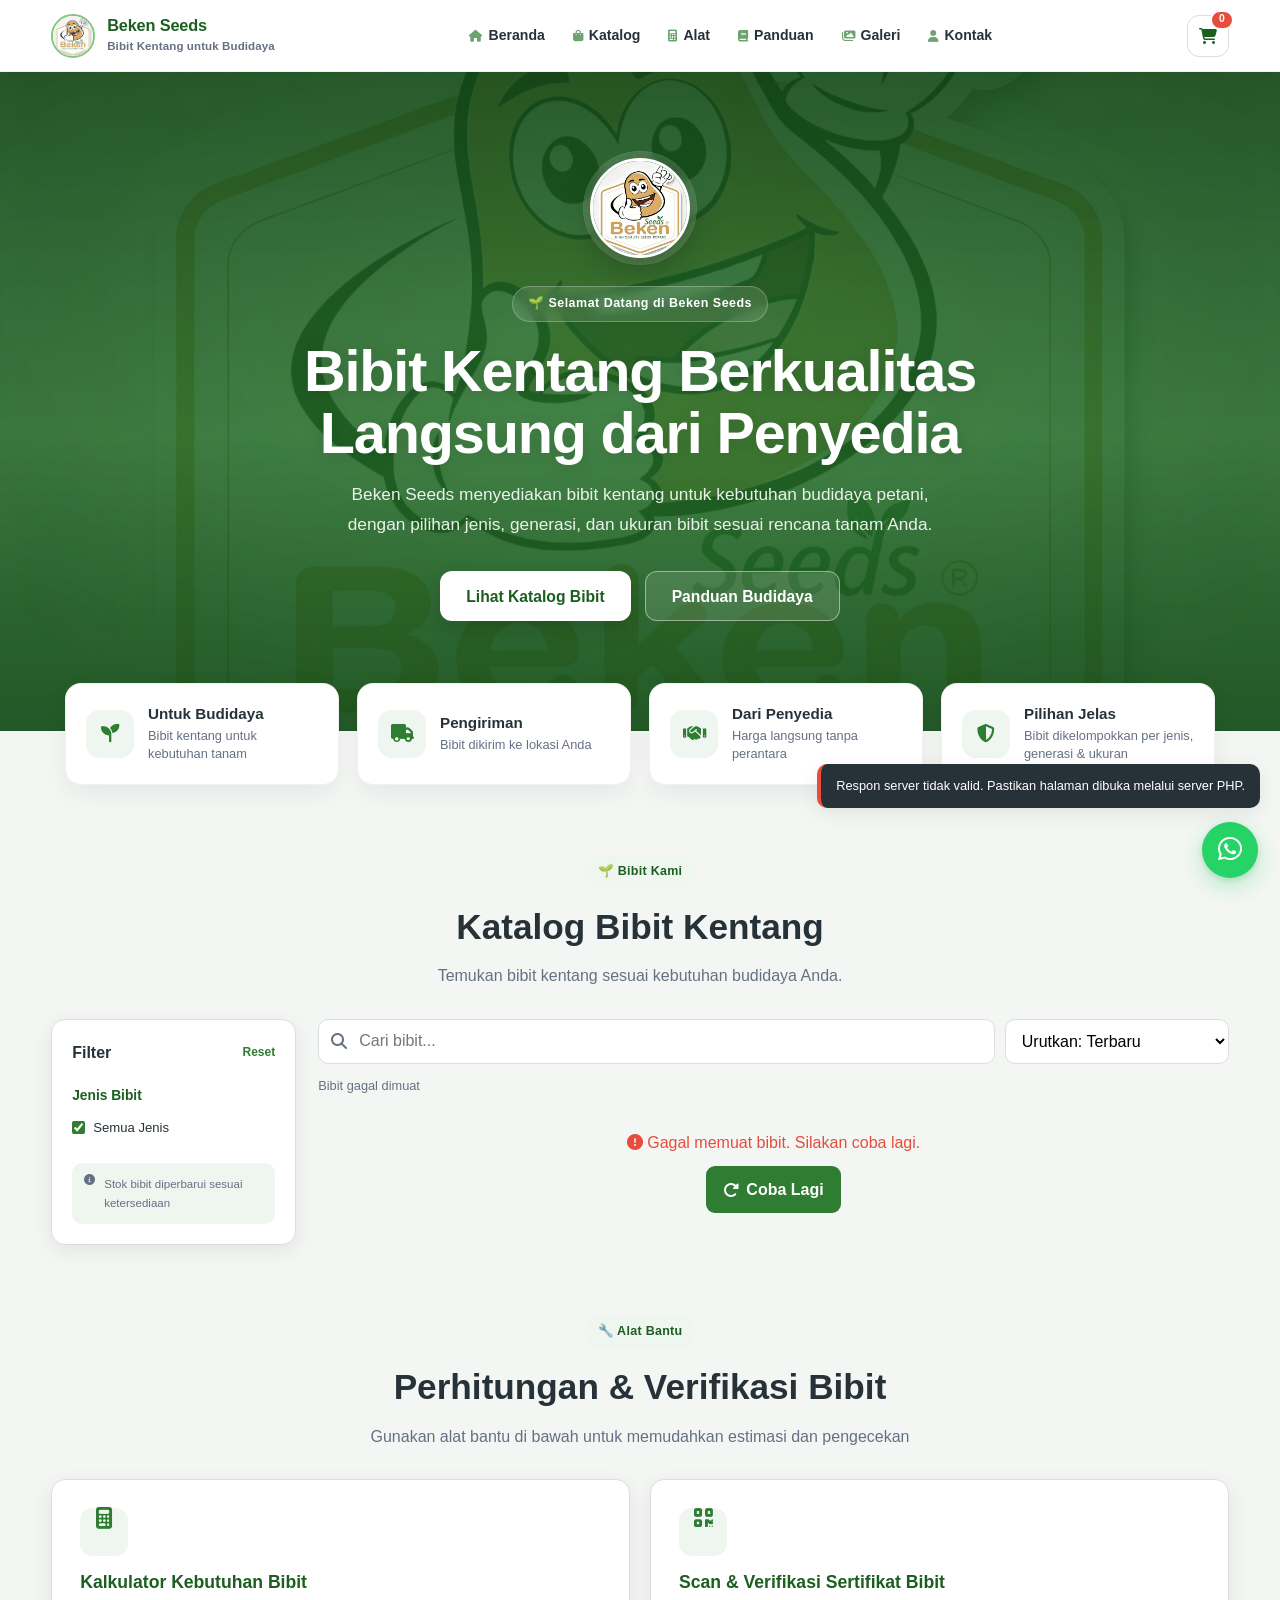
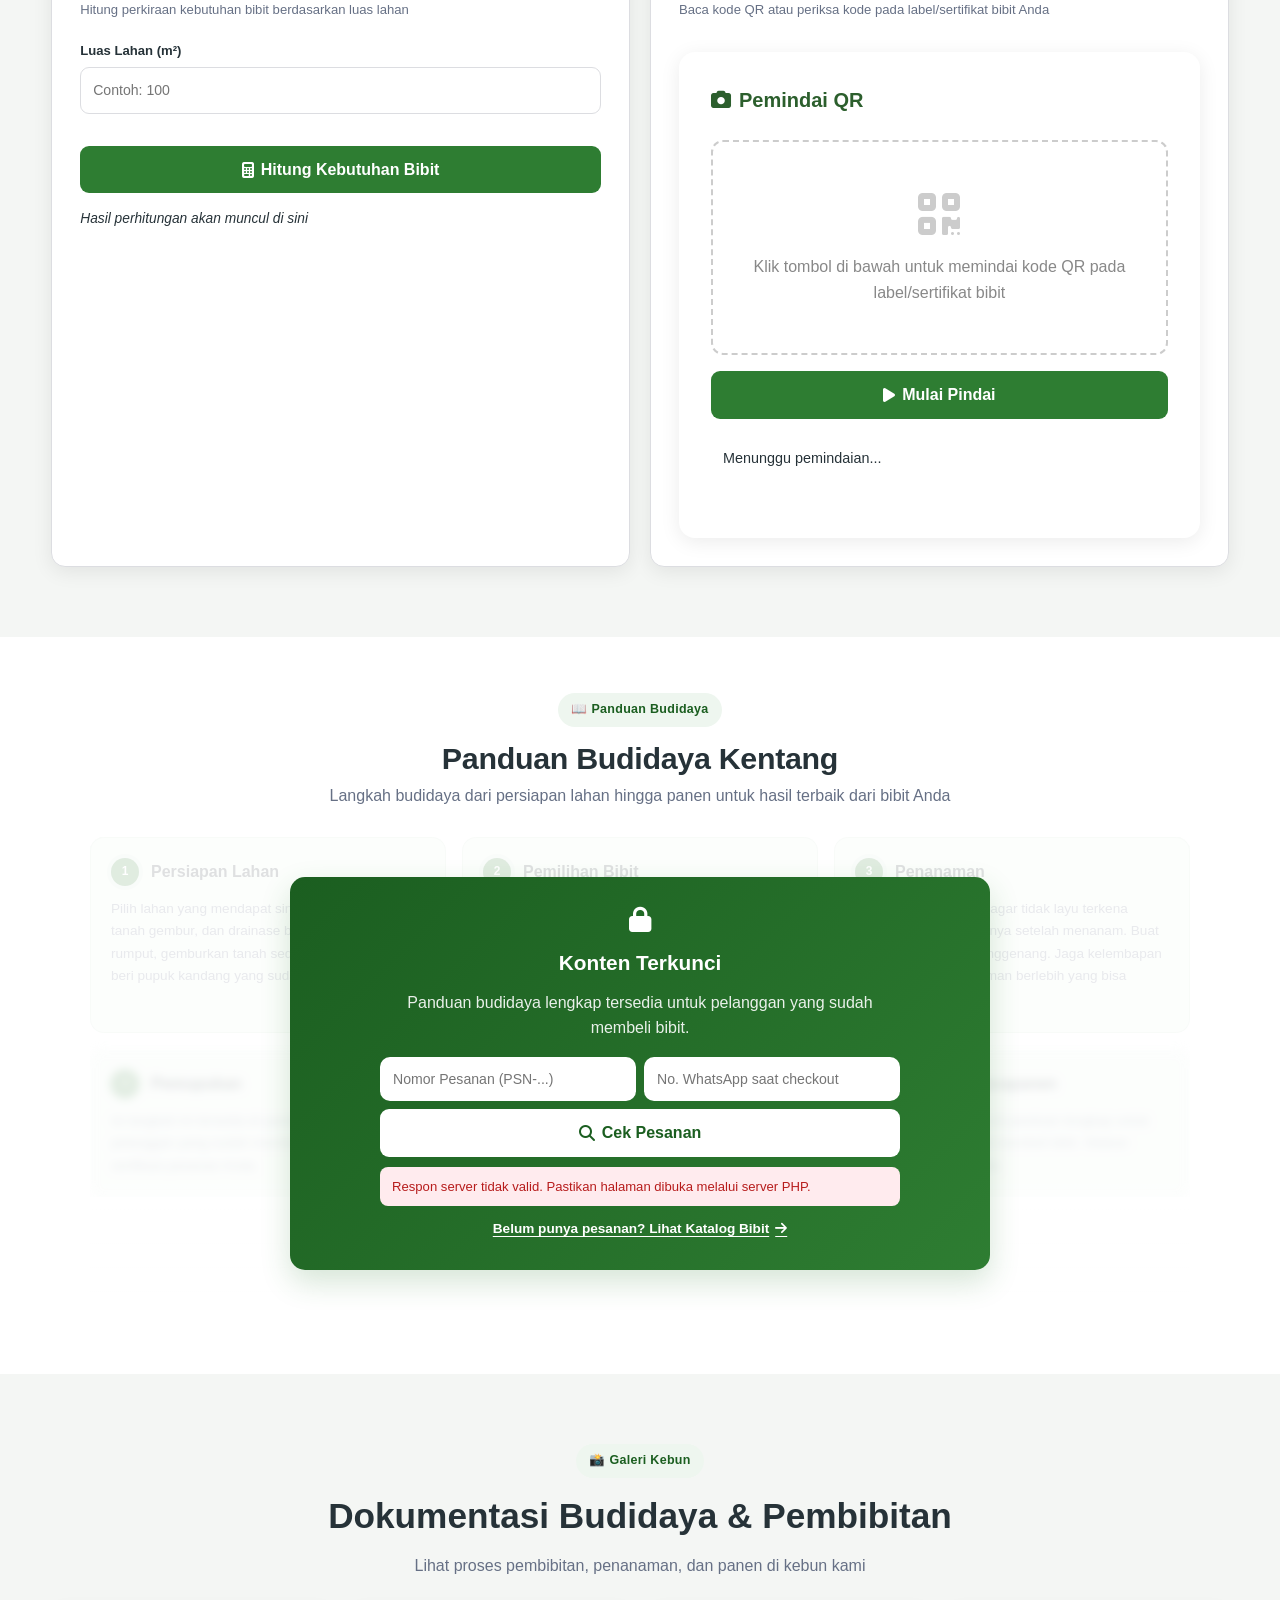
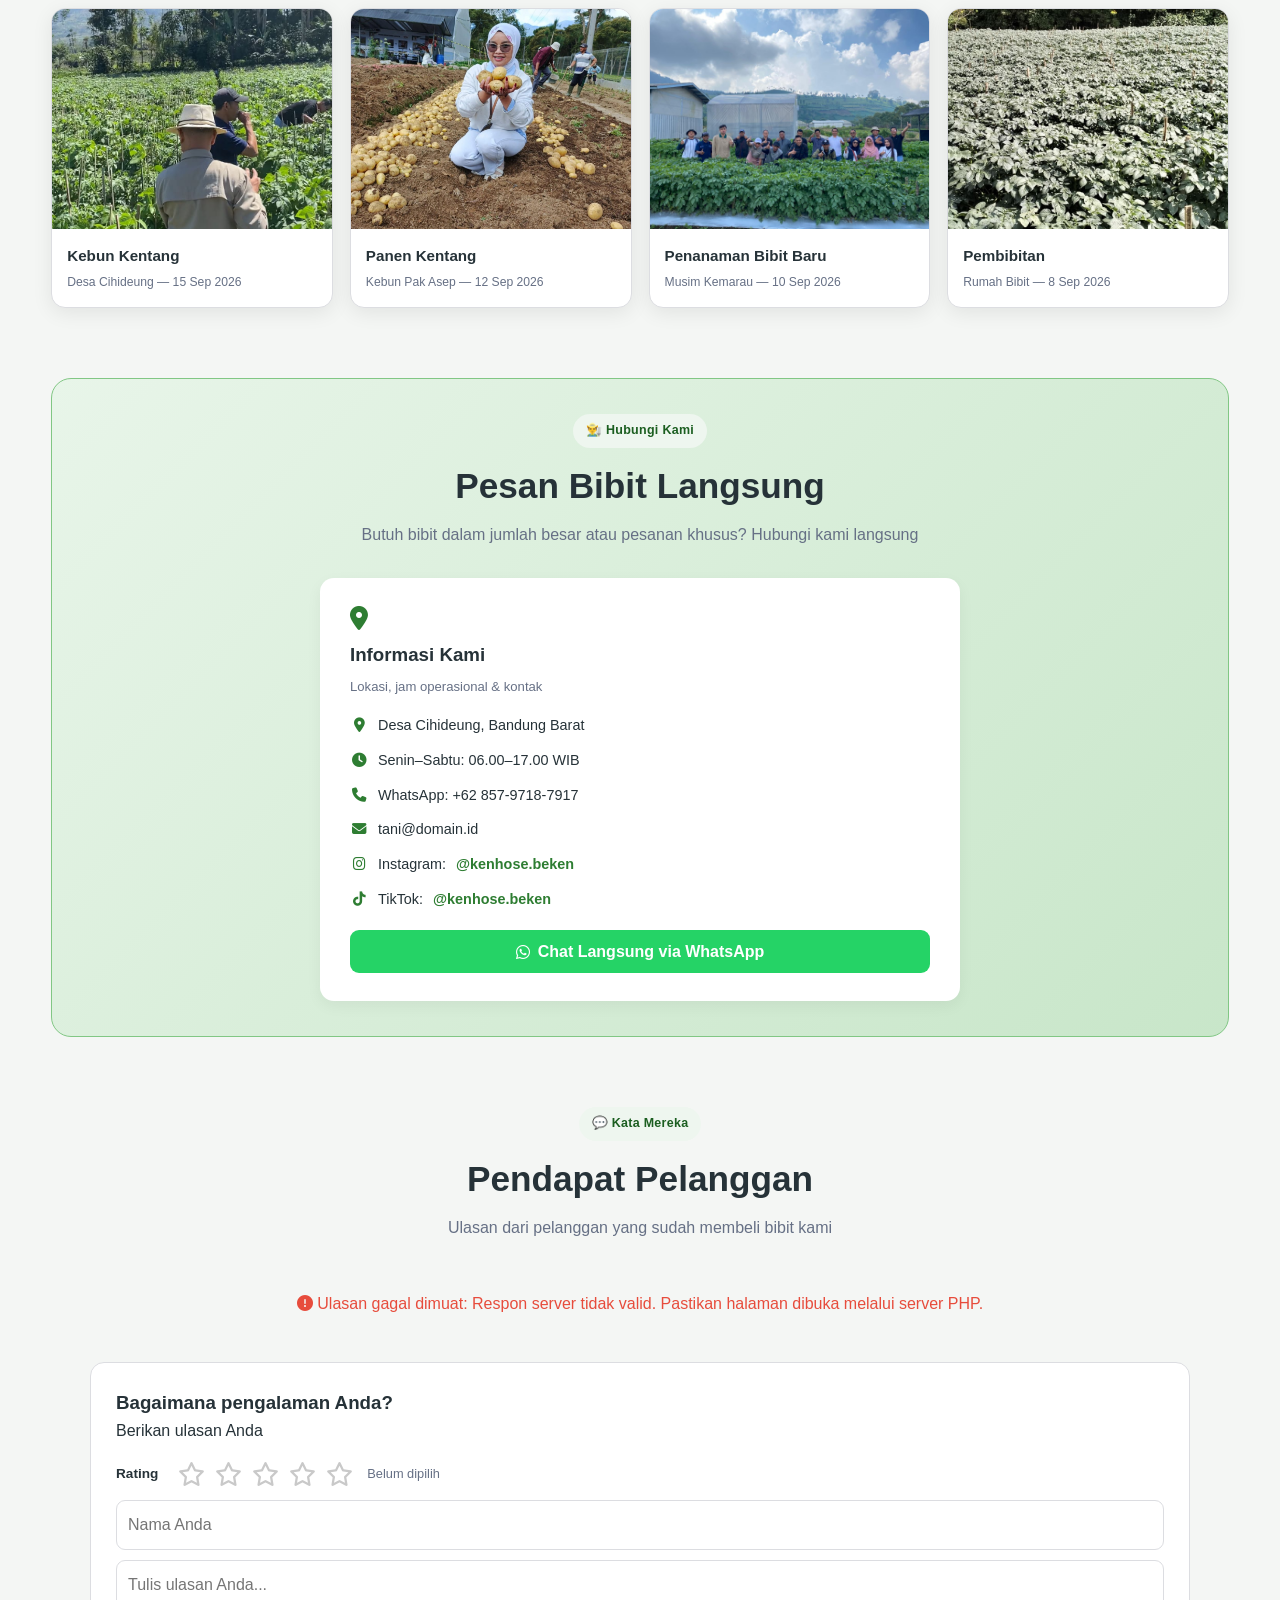
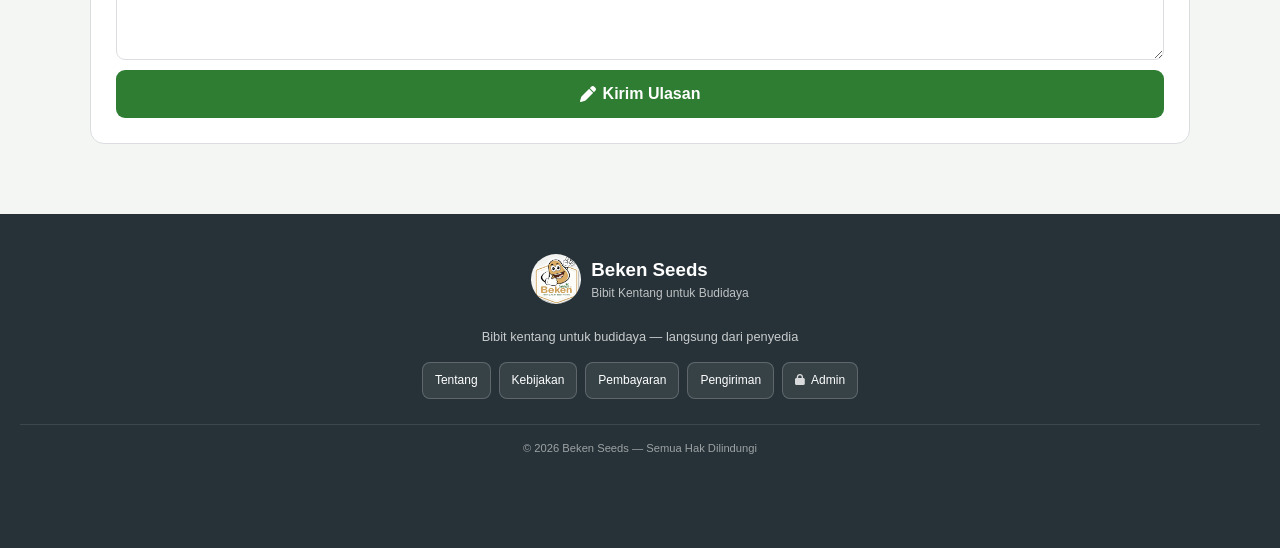
==== index.html @ 2cf07d5e "feat: implement image upload API and QR scanner functionality - Added `upload.php` for handling imag" ====
<!DOCTYPE html>
<html lang="id">
<head>
    <meta charset="UTF-8">
    <meta name="viewport" content="width=device-width, initial-scale=1.0">
    <title>Beken Seeds — Bibit Kentang untuk Budidaya</title>
    <link rel="stylesheet" href="style.css">
    <link rel="stylesheet" href="https://cdnjs.cloudflare.com/ajax/libs/font-awesome/6.4.0/css/all.min.css">
    <script>
        // Aktifkan scroll reveal sebelum render pertama (hindari konten berkedip)
        if ('IntersectionObserver' in window && !matchMedia('(prefers-reduced-motion: reduce)').matches) {
            document.documentElement.classList.add('js-reveal');
        }
    </script>
</head>
<body>
<!-- NAVBAR -->
<nav class="navbar">
    <a href="#" class="brand-wrapper">
        <img src="WhatsApp Image 2026-09-08 at 11.19.26.jpeg" alt="Logo Beken Seeds" class="brand-logo">
        <div class="brand-info">
            <span class="brand-text">Beken Seeds</span>
            <small>Bibit Kentang untuk Budidaya</small>
        </div>
    </a>
    <ul class="nav-links" id="navLinks">
        <li><a href="#beranda"><i class="fas fa-home"></i> Beranda</a></li>
        <li><a href="#katalog"><i class="fas fa-shopping-bag"></i> Katalog</a></li>
        <li><a href="#alat"><i class="fas fa-calculator"></i> Alat</a></li>
        <li><a href="#panduan"><i class="fas fa-book"></i> Panduan</a></li>
        <li><a href="#galeri"><i class="fas fa-images"></i> Galeri</a></li>
        <li><a href="#kontak"><i class="fas fa-user"></i> Kontak</a></li>
    </ul>
    <div class="nav-actions">
        <button class="cart-btn" id="cartBtn">
            <i class="fas fa-shopping-cart"></i>
            <span class="badge" id="cartBadge">0</span>
        </button>
        <button class="mobile-menu-btn" id="menuBtn">
            <i class="fas fa-bars"></i>
        </button>
    </div>
</nav>

<!-- HERO -->
<section class="hero" id="beranda">
    <div class="hero-content">
        <div class="hero-logo-wrapper">
            <img src="WhatsApp Image 2026-09-08 at 11.19.26.jpeg" alt="Logo Beken Seeds" class="hero-logo">
        </div>
        <span class="hero-label">🌱 Selamat Datang di Beken Seeds</span>
        <h1>Bibit Kentang Berkualitas Langsung dari Penyedia</h1>
        <p>Beken Seeds menyediakan bibit kentang untuk kebutuhan budidaya petani, dengan pilihan jenis, generasi, dan ukuran bibit sesuai rencana tanam Anda.</p>
        <div class="hero-buttons">
            <a href="#katalog" class="hero-btn primary">Lihat Katalog Bibit</a>
            <a href="#panduan" class="hero-btn secondary">Panduan Budidaya</a>
        </div>
    </div>
</section>

<!-- QUICK INFO -->
<section class="quick-info">
    <div class="quick-card">
        <i class="fas fa-seedling"></i>
        <div>
            <strong>Untuk Budidaya</strong>
            <span>Bibit kentang untuk kebutuhan tanam</span>
        </div>
    </div>
    <div class="quick-card">
        <i class="fas fa-truck"></i>
        <div>
            <strong>Pengiriman</strong>
            <span>Bibit dikirim ke lokasi Anda</span>
        </div>
    </div>
    <div class="quick-card">
        <i class="fas fa-handshake"></i>
        <div>
            <strong>Dari Penyedia</strong>
            <span>Harga langsung tanpa perantara</span>
        </div>
    </div>
    <div class="quick-card">
        <i class="fas fa-shield-alt"></i>
        <div>
            <strong>Pilihan Jelas</strong>
            <span>Bibit dikelompokkan per jenis, generasi & ukuran</span>
        </div>
    </div>
</section>

<!-- KATALOG BIBIT -->
<section class="catalog-section" id="katalog">
    <div class="section-heading">
        <span class="section-label">🌱 Bibit Kami</span>
        <h2>Katalog Bibit Kentang</h2>
        <p>Temukan bibit kentang sesuai kebutuhan budidaya Anda.</p>
    </div>
    <div class="catalog-layout">
        <aside class="filter-card">
            <div class="filter-header">
                <h3>Filter</h3>
                <button class="filter-reset-btn" id="filterReset" type="button">Reset</button>
            </div>
            <div class="filter-group">
                <h4>Jenis Bibit</h4>
                <!-- Pilihan jenis diisi dari database (api/kategori_bibit.php) -->
                <div id="filterJenis">
                    <label class="filter-option">
                        <input type="checkbox" class="filter-kategori" value="semua" checked> Semua Jenis
                    </label>
                </div>
            </div>
            <div class="filter-help">
                <i class="fas fa-info-circle"></i>
                <span>Stok bibit diperbarui sesuai ketersediaan</span>
            </div>
        </aside>
        <div>
            <div class="catalog-toolbar">
                <div class="catalog-search">
                    <i class="fas fa-search"></i>
                    <input type="text" id="productSearch" placeholder="Cari bibit..." aria-label="Cari bibit">
                </div>
                <select class="sort-select" id="productSort" aria-label="Urutkan bibit">
                    <option value="terbaru">Urutkan: Terbaru</option>
                    <option value="harga-asc">Harga: Rendah ke Tinggi</option>
                    <option value="harga-desc">Harga: Tinggi ke Rendah</option>
                    <option value="nama">Nama: A–Z</option>
                </select>
            </div>
            <div class="catalog-result-row">
                <span id="productCount">Memuat bibit...</span>
            </div>
            <div class="products-grid" id="productGrid">
                <p class="data-status">Memuat bibit...</p>
            </div>
        </div>
    </div>
</section>

<!-- ALAT & QR SCANNER -->
<section class="tools-section" id="alat">
    <div class="section-heading">
        <span class="section-label">🔧 Alat Bantu</span>
        <h2>Perhitungan & Verifikasi Bibit</h2>
        <p>Gunakan alat bantu di bawah untuk memudahkan estimasi dan pengecekan</p>
    </div>
    <div class="widgets-wrapper">
        <div class="calc-box">
            <div class="calc-header">
                <i class="fas fa-calculator tool-icon"></i>
                <h3>Kalkulator Kebutuhan Bibit</h3>
                <p>Hitung perkiraan kebutuhan bibit berdasarkan luas lahan</p>
            </div>
            <div class="calc-grid">
                <div class="form-group">
                    <label for="luas">Luas Lahan (m²)</label>
                    <input type="number" id="luas" min="0" step="any" inputmode="decimal" placeholder="Contoh: 100">
                </div>
            </div>
            <button class="btn-primary full-btn" onclick="hitungKebutuhanBibit()">
                <i class="fas fa-calculator"></i> Hitung Kebutuhan Bibit
            </button>
            <div class="calc-result" id="hasilCalc">
                <em>Hasil perhitungan akan muncul di sini</em>
            </div>
        </div>
        <div class="checker-box">
            <div class="checker-header">
                <i class="fas fa-qrcode tool-icon"></i>
                <h3>Scan & Verifikasi Sertifikat Bibit</h3>
                <p>Baca kode QR atau periksa kode pada label/sertifikat bibit Anda</p>
            </div>
            <div class="qr-grid">
                <div class="scanner-card">
                    <h3><i class="fas fa-camera"></i> Pemindai QR</h3>
                    <div class="scanner-placeholder" id="scannerArea">
                        <i class="fas fa-qrcode"></i>
                        <p>Klik tombol di bawah untuk memindai kode QR pada label/sertifikat bibit</p>
                    </div>
                    <div class="scanner-buttons">
                        <button class="btn-primary" id="startScanBtn">
                            <i class="fas fa-play"></i> Mulai Pindai
                        </button>
                        <button class="btn-primary" id="stopScanBtn" style="display:none; background: var(--danger);">
                            <i class="fas fa-stop"></i> Hentikan
                        </button>
                    </div>
                    <div class="scanner-status" id="scanStatus">
                        Menunggu pemindaian...
                    </div>
                    <div class="verification-result-wrapper" id="verifikasiHasil"></div>
                </div>
            </div>
        </div>
    </div>
</section>

<!-- PANDUAN -->
<section class="guide-section" id="panduan">
    <div class="section-heading">
        <span class="section-label">📖 Panduan Budidaya</span>
        <h2>Panduan Budidaya Kentang</h2>
        <p>Langkah budidaya dari persiapan lahan hingga panen untuk hasil terbaik dari bibit Anda</p>
    </div>
    <div class="guide-container" id="guideContainer">
        <div class="guide-steps-grid">
            <div class="guide-card">
                <span class="guide-number">1</span>
                <h3>Persiapan Lahan</h3>
                <p>Pilih lahan yang mendapat sinar matahari penuh, tanah gembur, dan drainase baik. Bersihkan rumput, gemburkan tanah sedalam 20–30 cm, lalu beri pupuk kandang yang sudah difermentasi.</p>
            </div>
            <div class="guide-card">
                <span class="guide-number">2</span>
                <h3>Pemilihan Bibit</h3>
                <p>Pilih bibit unggul yang sehat, bebas hama, dan sesuai musim. Rendam dalam air hangat selama 2–4 jam sebelum tanam agar cepat tumbuh. Jarak tanam diatur agar tanaman tidak saling berebut nutrisi.</p>
            </div>
            <div class="guide-card">
                <span class="guide-number">3</span>
                <h3>Penanaman</h3>
                <p>Tanam pada sore hari agar tidak layu terkena panas. Siram secukupnya setelah menanam. Buat parit agar air tidak menggenang. Jaga kelembapan tanah, hindari penyiraman berlebih yang bisa membusukkan akar.</p>
            </div>
            <div class="guide-card blur-content" id="guideLocked1">
                <span class="guide-number">4</span>
                <h3>Pemupukan</h3>
                <p>Isi langkah ini tersedia di panduan lengkap untuk pelanggan yang sudah membeli bibit. Silakan verifikasi pesanan Anda.</p>
            </div>
            <div class="guide-card blur-content" id="guideLocked2">
                <span class="guide-number">5</span>
                <h3>Pengendalian Hama</h3>
                <p>Isi langkah ini tersedia di panduan lengkap untuk pelanggan yang sudah membeli bibit. Silakan verifikasi pesanan Anda.</p>
            </div>
            <div class="guide-card blur-content" id="guideLocked3">
                <span class="guide-number">6</span>
                <h3>Panen & Pascapanen</h3>
                <p>Isi langkah ini tersedia di panduan lengkap untuk pelanggan yang sudah membeli bibit. Silakan verifikasi pesanan Anda.</p>
            </div>
        </div>
        <div class="lock-overlay" id="guideLockOverlay">
            <div class="guide-paywall-box" id="guidePaywall">
                <i class="fas fa-lock"></i>
                <h3>Konten Terkunci</h3>
                <p>Panduan budidaya lengkap tersedia untuk pelanggan yang sudah membeli bibit.</p>
                <form class="guide-akses-form" id="formAksesPanduan" novalidate>
                    <input type="text" id="aksesKode" placeholder="Nomor Pesanan (PSN-...)" maxlength="30" autocomplete="off" aria-label="Nomor pesanan" required>
                    <input type="tel" id="aksesWa" placeholder="No. WhatsApp saat checkout" maxlength="20" aria-label="Nomor WhatsApp saat checkout" required>
                    <button type="submit" class="btn-primary" id="btnCekPesanan">
                        <i class="fas fa-search"></i> Cek Pesanan
                    </button>
                </form>
                <p class="guide-akses-pesan" id="aksesPesan" role="status" aria-live="polite"></p>
                <a href="#katalog" class="guide-akses-link">Belum punya pesanan? Lihat Katalog Bibit <i class="fas fa-arrow-right"></i></a>
            </div>
        </div>
    </div>
</section>

<!-- GALERI -->
<section class="gallery-section" id="galeri">
    <div class="section-heading">
        <span class="section-label">📸 Galeri Kebun</span>
        <h2>Dokumentasi Budidaya & Pembibitan</h2>
        <p>Lihat proses pembibitan, penanaman, dan panen di kebun kami</p>
    </div>
    <div class="gallery-grid">
        <div class="gallery-card" onclick="bukaGaleri(1)">
            <img src="WhatsApp Image 2026-09-09 at 09.08.51 (1).jpeg" alt="Galeri">
            <div class="gallery-info">
                <h3>Kebun Kentang</h3>
                <p>Desa Cihideung — 15 Sep 2026</p>
            </div>
        </div>
        <div class="gallery-card" onclick="bukaGaleri(2)">
            <img src="WhatsApp Image 2026-09-09 at 09.08.51.jpeg" alt="Galeri">
            <div class="gallery-info">
                <h3>Panen Kentang</h3>
                <p>Kebun Pak Asep — 12 Sep 2026</p>
            </div>
        </div>
        <div class="gallery-card" onclick="bukaGaleri(3)">
            <img src="FOTO.jpeg" alt="Galeri">
            <div class="gallery-info">
                <h3>Penanaman Bibit Baru</h3>
                <p>Musim Kemarau — 10 Sep 2026</p>
            </div>
        </div>
        <div class="gallery-card" onclick="bukaGaleri(4)">
            <img src="DAUN.jpeg" alt="Galeri">
            <div class="gallery-info">
                <h3>Pembibitan</h3>
                <p>Rumah Bibit — 8 Sep 2026</p>
            </div>
        </div>
    </div>
</section>

<!-- KONTAK PETANI -->
<section class="farmer-section" id="kontak">
    <div class="farmer-container">
        <div class="section-heading">
            <span class="section-label">👨‍🌾 Hubungi Kami</span>
            <h2>Pesan Bibit Langsung</h2>
            <p>Butuh bibit dalam jumlah besar atau pesanan khusus? Hubungi kami langsung</p>
        </div>
        <div class="farmer-grid">
            <div class="farmer-card info-card">
                <i class="fas fa-map-marker-alt"></i>
                <h3>Informasi Kami</h3>
                <p>Lokasi, jam operasional & kontak</p>
                <ul>
                    <li><i class="fas fa-map-marker-alt"></i> Desa Cihideung, Bandung Barat</li>
                    <li><i class="fas fa-clock"></i> Senin–Sabtu: 06.00–17.00 WIB</li>
                    <li><i class="fas fa-phone"></i> WhatsApp: +62 857-9718-7917</li>
                    <li><i class="fas fa-envelope"></i> tani@domain.id</li>
                    <li><i class="fab fa-instagram"></i> Instagram: <a href="https://www.instagram.com/kenhose.beken?stkn=cHUwaWhtN25nY2x4" target="_blank" rel="noopener noreferrer">@kenhose.beken</a></li>
                    <li><i class="fab fa-tiktok"></i> TikTok: <a href="https://www.tiktok.com/@kenhose.beken?_r=1&amp;_t=ZS-99abnDOHkU0" target="_blank" rel="noopener noreferrer">@kenhose.beken</a></li>
                </ul>
                <a href="https://wa.me/6285797187917" target="_blank" rel="noopener noreferrer" class="btn-wa full-btn">
                    <i class="fab fa-whatsapp"></i> Chat Langsung via WhatsApp
                </a>
            </div>
        </div>
    </div>
</section>

<!-- TESTIMONIAL -->
<section class="testimonial-section">
    <div class="section-heading">
        <span class="section-label">💬 Kata Mereka</span>
        <h2>Pendapat Pelanggan</h2>
        <p>Ulasan dari pelanggan yang sudah membeli bibit kami</p>
    </div>
    <div class="testimonial-grid" id="testimonialGrid">
        <p class="data-status">Memuat ulasan...</p>
    </div>
    <div class="testimonial-more" id="testimonialMore" hidden>
        <button type="button" class="btn-primary" id="btnUlasanLain"><i class="fas fa-chevron-down"></i> Lihat ulasan lainnya</button>
    </div>
    <div class="testimonial-form-card">
        <h3>Bagaimana pengalaman Anda?</h3>
        <p>Berikan ulasan Anda</p>
        <form id="ulasanForm">
            <fieldset class="rating-input" id="ulasanRating">
                <legend>Rating</legend>
                <div class="rating-stars">
                    <label><input type="radio" name="rating" value="1"><i class="far fa-star" aria-hidden="true"></i><span class="sr-only">Rating 1 dari 5</span></label>
                    <label><input type="radio" name="rating" value="2"><i class="far fa-star" aria-hidden="true"></i><span class="sr-only">Rating 2 dari 5</span></label>
                    <label><input type="radio" name="rating" value="3"><i class="far fa-star" aria-hidden="true"></i><span class="sr-only">Rating 3 dari 5</span></label>
                    <label><input type="radio" name="rating" value="4"><i class="far fa-star" aria-hidden="true"></i><span class="sr-only">Rating 4 dari 5</span></label>
                    <label><input type="radio" name="rating" value="5"><i class="far fa-star" aria-hidden="true"></i><span class="sr-only">Rating 5 dari 5</span></label>
                </div>
                <span class="rating-text" id="ratingTeks" aria-live="polite">Belum dipilih</span>
            </fieldset>
            <input type="text" id="ulasanNama" placeholder="Nama Anda" maxlength="100" required>
            <textarea id="ulasanPesan" rows="3" placeholder="Tulis ulasan Anda..." maxlength="1000" required></textarea>
            <button type="submit" class="btn-primary" id="btnUlasan">
                <i class="fas fa-pen"></i> Kirim Ulasan
            </button>
        </form>
    </div>
</section>

<!-- FOOTER -->
<footer>
    <div class="footer-logo">
        <img src="WhatsApp Image 2026-09-08 at 11.19.26.jpeg" alt="Logo Beken Seeds">
        <div>
            <h3>Beken Seeds</h3>
            <span>Bibit Kentang untuk Budidaya</span>
        </div>
    </div>
    <p>Bibit kentang untuk budidaya — langsung dari penyedia</p>
    <div class="footer-links">
        <button onclick="alert('Tentang kami: Beken Seeds, penyedia bibit kentang untuk kebutuhan budidaya')">Tentang</button>
        <button onclick="alert('Kebijakan: Transparan & Jujur')">Kebijakan</button>
        <button onclick="alert('Pembayaran: Transfer & COD')">Pembayaran</button>
        <button onclick="alert('Pengiriman: Kurir Lokal')">Pengiriman</button>
        <a href="admin.html" class="footer-admin" rel="nofollow"><i class="fas fa-lock" aria-hidden="true"></i> Admin</a>
    </div>
    <div class="footer-bottom">
        © 2026 Beken Seeds — Semua Hak Dilindungi
    </div>
</footer>

<!-- FLOATING WA -->
<a href="https://wa.me/6285797187917" target="_blank" class="floating-wa">
    <i class="fab fa-whatsapp"></i>
</a>

<!-- MODAL KERANJANG -->
<div class="modal-overlay" id="cartModal">
    <div class="modal-card">
        <div class="modal-header">
            <h3><i class="fas fa-shopping-cart"></i> Keranjang Pesanan Bibit</h3>
            <button class="modal-close" onclick="tutupKeranjang()">&times;</button>
        </div>
        <div class="cart-items" id="cartItems">
            <p style="text-align:center; color:var(--text-muted); padding:20px;">Keranjang masih kosong</p>
        </div>
        <div class="cart-total-row">
            <span>Total:</span>
            <strong id="cartTotal">Rp 0</strong>
        </div>
        <div class="checkout-fields">
            <input type="text" id="namaPenerima" placeholder="Nama Penerima" maxlength="100">
            <input type="text" id="alamatKirim" placeholder="Alamat Lengkap Pengiriman" maxlength="255">
            <input type="tel" id="waPenerima" placeholder="No. WhatsApp" maxlength="20">
            <select id="caraBayar">
                <option value="">Metode Pembayaran</option>
                <option>Transfer Bank</option>
                <option>COD (Bayar di Tempat)</option>
                <option>Bayar via WhatsApp</option>
            </select>
        </div>
        <button class="btn-wa full-btn" id="btnPesan" onclick="pesanSekarang()">
            <i class="fab fa-whatsapp"></i> Pesan Bibit via WhatsApp
        </button>
    </div>
</div>

<!-- MODAL GALERI -->
<div class="modal-overlay" id="galleryModal">
    <div class="gallery-modal-inner">
        <button class="gallery-close" onclick="tutupGaleri()">&times;</button>
        <img src="" alt="" id="galleryImg">
        <h3 id="galleryTitle"></h3>
        <p id="galleryDesc"></p>
    </div>
</div>

<!-- TOAST NOTIFIKASI -->
<div class="toast-container" id="toastContainer"></div>

<!-- JAVASCRIPT -->
<script src="js/api.js"></script>
<script src="js/scanner.js"></script>
<script>
// Keranjang hanya menyimpan { id: produk_id, jumlah }. Nama/harga untuk tampilan
// diambil dari data produk terbaru; harga final selalu dihitung ulang server saat checkout.
let keranjang = [];
// Satu-satunya sumber data katalog: GET api/produk.php (tabel produk di MySQL)
let daftarProduk = [];
// Token per percobaan checkout. Dipakai ulang saat request diulang (double-click,
// timeout) agar server mengembalikan pesanan yang sama, bukan membuat pesanan baru.
// Diganti setiap keranjang berubah atau checkout berhasil.
let tokenCheckout = null;
function buatTokenCheckout() {
    const b = crypto.getRandomValues(new Uint8Array(16));
    return Array.from(b, x => x.toString(16).padStart(2, '0')).join('');
}
const GAMBAR_CADANGAN = 'WhatsApp Image 2026-09-08 at 11.19.26.jpeg';

// Katalog Bibit (GET api/produk.php)
async function muatProduk() {
    const grid = document.getElementById('productGrid');
    const info = document.getElementById('productCount');
    grid.innerHTML = '<p class="data-status"><i class="fas fa-spinner fa-spin"></i> Memuat bibit...</p>';
    info.textContent = 'Memuat bibit...';
    try {
        const res = await apiRequest('api/produk.php');
        daftarProduk = res.data;
        renderProduk();
        perbaruiKeranjang();
    } catch (err) {
        info.textContent = 'Bibit gagal dimuat';
        grid.innerHTML = `
            <div class="data-status data-error">
                <p><i class="fas fa-exclamation-circle"></i> Gagal memuat bibit. Silakan coba lagi.</p>
                <button class="btn-primary" onclick="muatProduk()"><i class="fas fa-rotate-right"></i> Coba Lagi</button>
            </div>`;
        tampilkanPesan('error', err.message);
    }
}

// Jenis bibit (kategori) — hanya jenis aktif dari tabel kategori_bibit
async function muatJenisBibit() {
    try {
        const res = await apiRequest('api/kategori_bibit.php');
        document.getElementById('filterJenis').insertAdjacentHTML('beforeend', res.data.map(k => `
                    <label class="filter-option">
                        <input type="checkbox" class="filter-kategori" value="${k.id}"> ${escapeHTML(k.nama)}
                    </label>`).join(''));
    } catch (err) {
        // Filter jenis opsional: katalog tetap bisa dipakai dengan "Semua Jenis"
    }
}

// Pencarian, filter jenis bibit, dan urutan — semuanya terhadap data dari API
function produkTampil() {
    const kataKunci = document.getElementById('productSearch').value.trim().toLowerCase();
    const kategori = [...document.querySelectorAll('.filter-kategori:checked')].map(c => Number(c.value)).filter(v => v > 0);
    const urutan = document.getElementById('productSort').value;

    const hasil = daftarProduk.filter(p =>
        (kategori.length === 0 || kategori.includes(p.kategori_id)) &&
        (!kataKunci || `${p.nama} ${p.kategori || ''}`.toLowerCase().includes(kataKunci))
    );
    const pembanding = {
        'terbaru': (a, b) => b.id - a.id,
        'harga-asc': (a, b) => a.harga - b.harga || a.nama.localeCompare(b.nama, 'id'),
        'harga-desc': (a, b) => b.harga - a.harga || a.nama.localeCompare(b.nama, 'id'),
        'nama': (a, b) => a.nama.localeCompare(b.nama, 'id')
    };
    return hasil.sort(pembanding[urutan] || pembanding.terbaru);
}

function renderProduk() {
    const grid = document.getElementById('productGrid');
    const info = document.getElementById('productCount');
    if (daftarProduk.length === 0) {
        info.textContent = 'Menampilkan 0 bibit';
        grid.innerHTML = '<p class="data-status">Belum ada bibit tersedia.</p>';
        return;
    }
    const tampil = produkTampil();
    info.textContent = `Menampilkan ${tampil.length} bibit`;
    if (tampil.length === 0) {
        grid.innerHTML = '<p class="data-status">Bibit tidak ditemukan. Coba ubah kata kunci atau filter.</p>';
        return;
    }
    grid.innerHTML = tampil.map(p => {
        const habis = p.stok <= 0;
        return `
        <div class="product-card${habis ? ' stok-habis' : ''}" data-id="${p.id}">
            <div class="product-img-wrapper">
                <img src="${escapeHTML(p.gambar || GAMBAR_CADANGAN)}" alt="${escapeHTML(p.nama)}" class="product-img" loading="lazy"
                     onerror="this.onerror=null; this.src=GAMBAR_CADANGAN; this.classList.add('img-cadangan');">
                ${habis ? '<span class="product-badge badge-habis">Stok Habis</span>'
                        : (p.badge ? `<span class="product-badge">${escapeHTML(p.badge)}</span>` : '')}
            </div>
            <div class="product-body">
                ${p.kategori ? `<span class="product-meta">Jenis: ${escapeHTML(p.kategori)}</span>` : ''}
                <h3 class="product-title">${escapeHTML(p.nama)}</h3>
                <p class="product-description">${escapeHTML(p.deskripsi)}</p>
                <strong class="product-price">${formatRupiah(p.harga)} / ${escapeHTML(p.satuan)}</strong>
                <span class="product-stok">${habis ? 'Stok habis' : `Stok bibit: ${p.stok.toLocaleString('id-ID')} ${escapeHTML(p.satuan)}`}</span>
                <div class="product-actions">
                    <button class="btn-add-cart"${habis ? ' disabled' : ''}>${habis ? 'Stok Habis' : 'Tambah'}</button>
                    <button class="btn-detail" title="Detail Bibit" aria-label="Detail Bibit"><i class="fas fa-eye"></i></button>
                </div>
            </div>
        </div>`;
    }).join('');
}

// "Semua Jenis" dan jenis tertentu saling eksklusif (checkbox jenis dibuat dinamis → delegation)
document.getElementById('filterJenis').addEventListener('change', e => {
    const cb = e.target.closest('.filter-kategori');
    if (!cb) return;
    const semua = document.querySelector('.filter-kategori[value="semua"]');
    const lain = [...document.querySelectorAll('.filter-kategori:not([value="semua"])')];
    if (cb === semua && semua.checked) lain.forEach(c => c.checked = false);
    if (cb !== semua && cb.checked) semua.checked = false;
    if (!lain.some(c => c.checked)) semua.checked = true;
    renderProduk();
});
document.getElementById('productSearch').addEventListener('input', renderProduk);
document.getElementById('productSort').addEventListener('change', renderProduk);
document.getElementById('filterReset').addEventListener('click', () => {
    document.getElementById('productSearch').value = '';
    document.getElementById('productSort').value = 'terbaru';
    document.querySelectorAll('.filter-kategori').forEach(c => c.checked = c.value === 'semua');
    renderProduk();
});

// Testimoni (GET api/testimoni.php)
function bintang(rating) {
    // Rating dari database; NULL = ulasan lama tanpa rating (tidak dianggap 5)
    if (rating === null || rating === undefined) {
        return '<span class="rating-kosong">Belum ada rating</span>';
    }
    let html = `<span class="sr-only">Rating ${String(rating).replace('.', ',')} dari 5</span>`;
    for (let i = 1; i <= 5; i++) {
        if (rating >= i) html += '<i class="fas fa-star" aria-hidden="true"></i>';
        else if (rating >= i - 0.5) html += '<i class="fas fa-star-half-alt" aria-hidden="true"></i>';
        else html += '<i class="far fa-star" aria-hidden="true"></i>';
    }
    return html;
}

// Ukuran halaman sama dengan MAKS_TESTIMONI_PUBLIK di api/testimoni.php
const ULASAN_PER_HALAMAN = 9;
let idUlasanTerakhir = null;

function kartuUlasan(t) {
    return `
            <div class="testimonial-card">
                <div class="stars">${bintang(t.rating)}</div>
                <p>"${escapeHTML(t.pesan)}"</p>
                <strong>— ${escapeHTML(t.nama)}</strong>
            </div>
        `;
}

// lanjutan = false → muat ulang dari ulasan terbaru; true → tambahkan halaman berikutnya
async function muatTestimoni(lanjutan = false) {
    const grid = document.getElementById('testimonialGrid');
    const lainnya = document.getElementById('testimonialMore');
    const tombol = document.getElementById('btnUlasanLain');
    if (lanjutan) setLoading(tombol, true, 'Memuat...');
    try {
        const url = 'api/testimoni.php' + (lanjutan ? '?sebelum=' + encodeURIComponent(idUlasanTerakhir) : '');
        const res = await apiRequest(url);
        if (!lanjutan && res.data.length === 0) {
            grid.innerHTML = '<p class="data-status">Belum ada ulasan.</p>';
            lainnya.hidden = true;
            return;
        }
        const html = res.data.map(kartuUlasan).join('');
        if (lanjutan) grid.insertAdjacentHTML('beforeend', html);
        else grid.innerHTML = html;
        if (res.data.length) idUlasanTerakhir = res.data[res.data.length - 1].id;
        lainnya.hidden = res.data.length < ULASAN_PER_HALAMAN;
    } catch (err) {
        if (lanjutan) {
            tampilkanPesan('error', 'Ulasan gagal dimuat: ' + err.message);
        } else {
            grid.innerHTML = `<p class="data-status data-error"><i class="fas fa-exclamation-circle"></i> Ulasan gagal dimuat: ${escapeHTML(err.message)}</p>`;
            lainnya.hidden = true;
        }
    } finally {
        if (lanjutan) setLoading(tombol, false);
    }
}
document.getElementById('btnUlasanLain').addEventListener('click', () => muatTestimoni(true));

// Status loading tombol
function setLoading(button, loading, teksLoading = 'Memproses...') {
    if (!button) return;
    if (loading) {
        button.dataset.htmlAsli = button.innerHTML;
        button.disabled = true;
        button.innerHTML = `<i class="fas fa-spinner fa-spin"></i> ${teksLoading}`;
    } else {
        button.disabled = false;
        if (button.dataset.htmlAsli) button.innerHTML = button.dataset.htmlAsli;
    }
}

// Buka tab kosong langsung saat klik (agar tidak diblokir popup blocker),
// lalu arahkan ke WhatsApp setelah data tersimpan di database.
function bukaTabWA() {
    const tab = window.open('', '_blank');
    if (tab) tab.opener = null;
    return tab;
}

function arahkanKeWA(tab, teks) {
    const link = `https://wa.me/6285797187917?text=${encodeURIComponent(teks)}`;
    if (tab && !tab.closed) tab.location.href = link;
    else window.open(link, '_blank');
}

// Navigasi Mobile
document.getElementById('menuBtn').addEventListener('click', () => {
    document.getElementById('navLinks').classList.toggle('active');
});

// Tutup menu saat klik link
document.querySelectorAll('.nav-links a').forEach(link => {
    link.addEventListener('click', () => {
        document.getElementById('navLinks').classList.remove('active');
    });
});

// Kalkulator Kebutuhan Bibit
// CATATAN: Project belum memiliki standar resmi kebutuhan bibit per m².
// Nilai di bawah adalah PLACEHOLDER yang mudah dikonfigurasi dan MASIH PERLU
// dikonfirmasi sebelum diperlakukan sebagai rekomendasi resmi.
const BIBIT_PER_M2 = 5; // bibit per m² (placeholder — perlu konfirmasi)

function hitungKebutuhanBibit() {
    const el = document.getElementById('hasilCalc');
    const luas = parseFloat(document.getElementById('luas').value);

    if (!Number.isFinite(luas) || luas <= 0) {
        el.innerHTML = '<em>Masukkan luas lahan yang valid (angka lebih dari 0).</em>';
        tampilkanPesan('error', 'Luas lahan harus berupa angka lebih dari 0.');
        return;
    }

    const estimasi = luas * BIBIT_PER_M2;
    const rekomendasi = Math.ceil(estimasi); // dibulatkan ke atas untuk kebutuhan pemesanan

    el.innerHTML = `
        <strong>Hasil:</strong><br>
        Luas lahan: ${luas.toLocaleString('id-ID')} m²<br>
        Estimasi kebutuhan bibit: ${estimasi.toLocaleString('id-ID')} bibit<br>
        Rekomendasi bibit: <strong style="color:var(--primary-dark)">${rekomendasi.toLocaleString('id-ID')} bibit</strong>
        <p style="margin-top:8px; font-size:.8rem; color:var(--text-muted);">
            *Berdasarkan asumsi ${BIBIT_PER_M2} bibit/m² yang masih perlu dikonfirmasi sebagai standar resmi.
        </p>
    `;
    tampilkanPesan('success', 'Perhitungan selesai!');
}

// Pemindai QR (kamera + jsQR, dimuat saat pertama kali dipakai).
// Tahap ini hanya MEMBACA isi QR. Hasil baca bukan bukti keaslian/validitas BPSB —
// verifikasi BPSB menunggu API/data resmi.
const scannerAreaHtmlAwal = document.getElementById('scannerArea').innerHTML;

function statusPindai(teks, jenis) {
    const el = document.getElementById('scanStatus');
    el.textContent = teks;
    el.className = 'scanner-status' + (jenis ? ' scanner-' + jenis : '');
}

function tombolPindai(aktif, labelMulai = 'Mulai Pindai') {
    const mulai = document.getElementById('startScanBtn');
    mulai.style.display = aktif ? 'none' : '';
    mulai.disabled = false;
    mulai.innerHTML = `<i class="fas fa-${labelMulai === 'Mulai Pindai' ? 'play' : 'rotate-right'}"></i> ${labelMulai}`;
    document.getElementById('stopScanBtn').style.display = aktif ? '' : 'none';
}

function kembalikanAreaPindai() {
    const area = document.getElementById('scannerArea');
    area.className = 'scanner-placeholder';
    area.innerHTML = scannerAreaHtmlAwal;
}

// Scanner publik memakai modul bersama QRScanner (js/scanner.js)
async function mulaiPindai() {
    if (QRScanner.aktif()) return;
    const mulai = document.getElementById('startScanBtn');
    mulai.disabled = true;
    mulai.innerHTML = '<i class="fas fa-spinner fa-spin"></i> Menyiapkan...';
    await QRScanner.start({
        mountEl: document.getElementById('scannerArea'),
        onReady:  () => { document.getElementById('scannerArea').className = 'scanner-area'; tombolPindai(true); },
        onStatus: statusPindai,
        onResult: (teks) => { kembalikanAreaPindai(); tombolPindai(false, 'Pindai Ulang'); tampilkanHasilQR(teks); },
        onEnd:    () => { kembalikanAreaPindai(); tombolPindai(false, 'Pindai Ulang'); },
        onError:  () => { kembalikanAreaPindai(); tombolPindai(false, 'Coba Lagi'); }
    });
}

// Scanner hanya MEMBACA kode. Status verifikasi ditentukan oleh pencocokan
// dengan database internal (api/verifikasi.php) — bukan karena QR berhasil dibaca.
async function tampilkanHasilQR(isi) {
    const el = document.getElementById('verifikasiHasil');
    const kode = String(isi || '').trim();

    // Tahap 1: QR terbaca, sedang mencocokkan ke database
    el.innerHTML = `
        <div class="verification-pending">
            <div class="verification-result">
                <div class="verification-result-icon"><i class="fas fa-qrcode"></i></div>
                <div style="min-width:0; flex:1;">
                    <div class="verification-label">QR berhasil dibaca</div>
                    <div class="verification-code" style="word-break:break-all; white-space:pre-wrap;">${escapeHTML(kode)}</div>
                    <p style="margin-top:0.75rem; font-size:0.9rem;"><i class="fas fa-spinner fa-spin"></i> Mencocokkan dengan database verifikasi...</p>
                </div>
            </div>
        </div>
    `;
    tampilkanPesan('success', 'QR berhasil dibaca. Mencocokkan kode...');

    // Tahap 2: lookup kode ke database internal
    let data;
    try {
        data = (await apiRequest('api/verifikasi.php?kode=' + encodeURIComponent(kode))).data;
    } catch (err) {
        el.innerHTML = `
            <div class="verification-invalid">
                <div class="verification-result">
                    <div class="verification-result-icon">⚠️</div>
                    <div style="min-width:0; flex:1;">
                        <div class="verification-label">Data Verifikasi Tidak Ditemukan</div>
                        <div class="verification-code" style="word-break:break-all;">${escapeHTML(kode)}</div>
                        <p style="margin-top:8px; font-size:0.9rem;">${escapeHTML(err.message)}</p>
                    </div>
                </div>
            </div>
        `;
        tampilkanPesan('error', err.message);
        return;
    }

    if (data.valid) {
        el.innerHTML = `
            <div class="verification-pending">
                <div class="verification-result">
                    <div class="verification-result-icon"><i class="fas fa-circle-check" style="color:var(--primary-color);"></i></div>
                    <div style="min-width:0; flex:1;">
                        <div class="verification-label">✓ Data Verifikasi Ditemukan</div>
                        <div class="verification-code">${escapeHTML(data.kode)}</div>
                        ${data.produk ? `<div class="verification-label" style="margin-top:0.75rem;">Bibit</div><strong>${escapeHTML(data.produk)}</strong>` : ''}
                        ${data.kategori ? `<div class="verification-label" style="margin-top:0.75rem;">Jenis / Varietas</div><strong>${escapeHTML(data.kategori)}</strong>` : ''}
                        <div class="verification-meta" style="margin-top:0.75rem;">
                            ${data.asal ? `<span><i class="fas fa-map-marker-alt"></i> Asal: ${escapeHTML(data.asal)}</span>` : ''}
                            <span><i class="fas fa-calendar"></i> Terdaftar: ${escapeHTML(formatTanggal(data.tanggal_terdaftar))}</span>
                        </div>
                        <p style="margin-top:0.75rem; font-size:0.8rem; color:var(--text-muted);">Terdaftar pada database internal penjual. Bukan verifikasi resmi BPSB.</p>
                    </div>
                </div>
            </div>
        `;
        tampilkanPesan('success', 'Data verifikasi ditemukan.');
    } else {
        el.innerHTML = `
            <div class="verification-invalid">
                <div class="verification-result">
                    <div class="verification-result-icon">⚠️</div>
                    <div style="min-width:0; flex:1;">
                        <div class="verification-label">⚠ Data Verifikasi Tidak Ditemukan</div>
                        <div class="verification-code" style="word-break:break-all;">${escapeHTML(data.kode || kode)}</div>
                        <p style="margin-top:8px; font-size:0.9rem;">Kode tersebut belum terdaftar pada sistem.</p>
                    </div>
                </div>
            </div>
        `;
        tampilkanPesan('error', 'Data verifikasi tidak ditemukan.');
    }
}

// Lepas kamera (via modul) dan kembalikan area pemindai ke tampilan awal
function hentikanPindai() {
    QRScanner.stop();
    kembalikanAreaPindai();
}

document.getElementById('startScanBtn').addEventListener('click', mulaiPindai);
document.getElementById('stopScanBtn').addEventListener('click', () => {
    hentikanPindai();
    statusPindai('Pemindaian dihentikan.');
    tombolPindai(false);
});
// QRScanner sendiri sudah melepas kamera saat halaman disembunyikan/ditinggalkan;
// di sini hanya memperbarui tampilan tombol/status jika pemindai sedang aktif.
document.addEventListener('visibilitychange', () => {
    if (document.hidden && QRScanner.aktif()) {
        hentikanPindai();
        statusPindai('Pemindaian dihentikan karena halaman tidak aktif.');
        tombolPindai(false, 'Pindai Ulang');
    }
});

// Panduan Penuh — akses ditentukan server berdasarkan pesanan terkonfirmasi
// (api/akses_panduan.php). Tidak ada status akses yang disimpan di browser.
function bukaPanduan(langkah) {
    langkah.forEach((l, i) => {
        const kartu = document.getElementById('guideLocked' + (i + 1));
        if (!kartu) return;
        kartu.classList.remove('blur-content');
        kartu.innerHTML = `
            <span class="guide-number">${Number(l.no)}</span>
            <h3>${escapeHTML(l.judul)}</h3>
            <p>${escapeHTML(l.isi)}</p>`;
    });
    document.getElementById('guideContainer').classList.add('unlocked');
    document.getElementById('guideLockOverlay').style.display = 'none';
}

function pesanAksesPanduan(teks, jenis) {
    const el = document.getElementById('aksesPesan');
    el.textContent = teks;
    el.className = 'guide-akses-pesan' + (jenis ? ' is-' + jenis : '');
}

async function cekAksesPanduan() {
    try {
        const res = await apiRequest('api/akses_panduan.php?halaman=beranda');
        if (res.hasAccess) bukaPanduan(res.data.langkah);
    } catch (err) {
        pesanAksesPanduan(err.message, 'error');
    }
}

document.getElementById('formAksesPanduan').addEventListener('submit', async e => {
    e.preventDefault();
    const kode = document.getElementById('aksesKode').value.trim().toUpperCase();
    const wa = document.getElementById('aksesWa').value.trim();
    if (!/^PSN-\d{6}-[0-9A-F]{6}$/.test(kode)) {
        return pesanAksesPanduan('Format nomor pesanan tidak valid. Contoh: PSN-260925-A1B2C3.', 'error');
    }
    if (!waValid(wa)) {
        return pesanAksesPanduan('Nomor WhatsApp tidak valid. Contoh: 081234567890.', 'error');
    }

    const tombol = document.getElementById('btnCekPesanan');
    setLoading(tombol, true, 'Memeriksa...');
    try {
        const res = await apiRequest('api/akses_panduan.php', {
            method: 'POST',
            body: { halaman: 'beranda', kode, wa }
        });
        if (res.hasAccess) {
            bukaPanduan(res.data.langkah);
            tampilkanPesan('success', 'Pesanan terverifikasi. Selamat membaca 📖');
        } else {
            pesanAksesPanduan(res.message, 'warning');
        }
    } catch (err) {
        pesanAksesPanduan(err.message, 'error');
    } finally {
        setLoading(tombol, false);
    }
});

// Keranjang (produk dibuat dinamis, jadi pakai event delegation)
document.getElementById('productGrid').addEventListener('click', e => {
    const btn = e.target.closest('.btn-add-cart');
    if (!btn) return;
    const id = Number(btn.closest('.product-card').dataset.id);
    const produk = daftarProduk.find(p => p.id === id);
    if (!produk || produk.stok <= 0) return;
    const item = keranjang.find(i => i.id === id);
    if ((item ? item.jumlah : 0) + 1 > produk.stok) {
        tampilkanPesan('error', `Stok ${produk.nama} hanya ${produk.stok} ${produk.satuan}`);
        return;
    }
    if (item) item.jumlah += 1;
    else keranjang.push({ id, jumlah: 1 });
    perbaruiKeranjang();
    tampilkanPesan('success', `${produk.nama} ditambahkan ke keranjang`);
});

function perbaruiKeranjang() {
    tokenCheckout = null; // isi keranjang berubah → checkout berikutnya adalah pesanan baru
    const badge = document.getElementById('cartBadge');
    const items = document.getElementById('cartItems');
    const totalEl = document.getElementById('cartTotal');
    
    badge.textContent = keranjang.reduce((sum, i) => sum + i.jumlah, 0);
    
    if (keranjang.length === 0) {
        items.innerHTML = '<p style="text-align:center; color:var(--text-muted); padding:20px;">Keranjang masih kosong</p>';
        totalEl.textContent = 'Rp 0';
        return;
    }
    
    let total = 0;
    items.innerHTML = keranjang.map((item, idx) => {
        // Harga tampilan dari data produk terbaru (bukan harga yang disimpan di keranjang)
        const produk = daftarProduk.find(p => p.id === item.id);
        if (produk) total += produk.harga * item.jumlah;
        return `
            <div class="cart-item-row">
                <div class="cart-item-info">
                    <strong>${produk ? escapeHTML(produk.nama) : 'Bibit tidak tersedia'}</strong>
                    <span>${produk ? `${formatRupiah(produk.harga)} × ${item.jumlah}` : 'Hapus dari keranjang untuk melanjutkan'}</span>
                </div>
                <div class="qty-control">
                    <button onclick="ubahJumlah(${idx}, -1)">−</button>
                    <span>${item.jumlah}</span>
                    <button onclick="ubahJumlah(${idx}, 1)">+</button>
                </div>
            </div>
        `;
    }).join('');
    
    totalEl.textContent = `Rp ${total.toLocaleString('id-ID')}`;
}

function ubahJumlah(index, delta) {
    const produk = daftarProduk.find(p => p.id === keranjang[index].id);
    if (delta > 0 && produk && keranjang[index].jumlah + delta > produk.stok) {
        tampilkanPesan('error', `Stok ${produk.nama} hanya ${produk.stok} ${produk.satuan}`);
        return;
    }
    keranjang[index].jumlah += delta;
    if (keranjang[index].jumlah <= 0) keranjang.splice(index, 1);
    perbaruiKeranjang();
}

document.getElementById('cartBtn').addEventListener('click', () => {
    document.getElementById('cartModal').classList.add('active');
});

function tutupKeranjang() {
    document.getElementById('cartModal').classList.remove('active');
}

// Simpan pesanan ke database (POST api/pesanan.php), lalu lanjut ke WhatsApp
async function pesanSekarang() {
    if (keranjang.length === 0) {
        alert('Keranjang masih kosong!');
        return;
    }
    const nama = document.getElementById('namaPenerima').value.trim();
    const alamat = document.getElementById('alamatKirim').value.trim();
    const wa = document.getElementById('waPenerima').value.trim();
    const bayar = document.getElementById('caraBayar').value;

    let error = '';
    if (nama.length < 3) error = 'Nama penerima minimal 3 karakter.';
    else if (alamat.length < 10) error = 'Alamat pengiriman minimal 10 karakter.';
    else if (!waValid(wa)) error = 'Nomor WhatsApp tidak valid. Contoh: 081234567890.';
    else if (!bayar) error = 'Pilih metode pembayaran.';
    if (error) {
        tampilkanPesan('error', error);
        return;
    }

    const tombol = document.getElementById('btnPesan');
    if (tombol.disabled) return; // cegah klik ganda selama request berjalan
    setLoading(tombol, true, 'Menyimpan pesanan...');
    tokenCheckout = tokenCheckout || buatTokenCheckout();
    const tabWA = bukaTabWA();
    try {
        const res = await apiRequest('api/pesanan.php', {
            method: 'POST',
            body: {
                nama, alamat, wa, metode: bayar, checkout_token: tokenCheckout,
                items: keranjang.map(i => ({ produk_id: i.id, jumlah: i.jumlah }))
            }
        });
        const order = res.data;

        // Harga & total memakai data yang sudah dihitung ulang oleh server
        let pesan = `Halo, saya ingin memesan bibit kentang (No. Pesanan: ${order.kode_pesanan}):\n\n`;
        order.items.forEach(i => {
            pesan += `✅ ${i.nama} — ${i.jumlah} × ${formatRupiah(i.harga)} = ${formatRupiah(i.subtotal)}\n`;
        });
        pesan += `\nTotal: ${formatRupiah(order.total)}`;
        pesan += `\n\n📝 Data Penerima:\nNama: ${nama}\nAlamat: ${alamat}\nWA: ${wa}\nMetode: ${bayar}`;
        arahkanKeWA(tabWA, pesan);

        keranjang = [];
        perbaruiKeranjang();
        ['namaPenerima', 'alamatKirim', 'waPenerima', 'caraBayar'].forEach(id => document.getElementById(id).value = '');
        tutupKeranjang();
        tampilkanPesan('success', `Pesanan ${order.kode_pesanan} tersimpan. Membuka WhatsApp...`);
        muatProduk(); // tampilkan stok terbaru
    } catch (err) {
        if (tabWA) tabWA.close();
        tampilkanPesan('error', err.message);
        // Stok/produk berubah di database → segarkan katalog & keranjang
        if (err.status === 422) muatProduk();
    } finally {
        setLoading(tombol, false);
    }
}

// Galeri
const galeriData = {
    1: { img: 'WhatsApp Image 2026-09-09 at 09.08.51 (1).jpeg', title: 'Kebun Kentang', desc: 'Desa Cihideung — 15 Sep 2026' },
    2: { img: 'WhatsApp Image 2026-09-09 at 09.08.51.jpeg', title: 'Panen Kentang', desc: 'Kebun Pak Asep — 12 Sep 2026' },
    3: { img: 'FOTO.jpeg', title: 'Penanaman Bibit Baru', desc: 'Musim Kemarau — 10 Sep 2026' },
    4: { img: 'DAUN.jpeg', title: 'Pembibitan', desc: 'Rumah Bibit — 8 Sep 2026' }
};

function bukaGaleri(id) {
    const data = galeriData[id];
    document.getElementById('galleryImg').src = data.img;
    document.getElementById('galleryTitle').textContent = data.title;
    document.getElementById('galleryDesc').textContent = data.desc;
    document.getElementById('galleryModal').classList.add('active');
}

function tutupGaleri() {
    document.getElementById('galleryModal').classList.remove('active');
}

// Form Ulasan
// Rating bintang: radio button asli (bisa dipakai dengan keyboard: Tab lalu panah)
const RATING_LABEL = ['', 'Sangat buruk', 'Buruk', 'Cukup', 'Bagus', 'Sangat bagus'];
function perbaruiTampilanRating() {
    const dipilih = document.querySelector('#ulasanRating input:checked');
    const nilai = dipilih ? Number(dipilih.value) : 0;
    document.querySelectorAll('#ulasanRating label').forEach((label, i) => {
        const aktif = i < nilai;
        label.classList.toggle('aktif', aktif);
        label.querySelector('i').className = (aktif ? 'fas' : 'far') + ' fa-star';
    });
    // Teks angka agar rating tidak hanya ditunjukkan lewat warna
    document.getElementById('ratingTeks').textContent = nilai ? `${nilai} dari 5 — ${RATING_LABEL[nilai]}` : 'Belum dipilih';
    document.getElementById('ulasanRating').classList.remove('rating-error');
}
document.querySelectorAll('#ulasanRating input').forEach(r => r.addEventListener('change', perbaruiTampilanRating));

// POST api/testimoni.php — ulasan + rating tersimpan di database dan langsung tampil
document.getElementById('ulasanForm').addEventListener('submit', async function(e) {
    e.preventDefault();
    const form = this;
    const dipilih = form.querySelector('input[name="rating"]:checked');
    const rating = dipilih ? parseInt(dipilih.value, 10) : 0;
    const nama = document.getElementById('ulasanNama').value.trim();
    const pesan = document.getElementById('ulasanPesan').value.trim();

    if (!(rating >= 1 && rating <= 5)) {
        document.getElementById('ulasanRating').classList.add('rating-error');
        document.getElementById('ratingTeks').textContent = 'Silakan pilih rating terlebih dahulu.';
        form.querySelector('input[name="rating"]').focus();
        return tampilkanPesan('error', 'Silakan pilih rating terlebih dahulu.');
    }
    if (nama.length < 2) return tampilkanPesan('error', 'Nama minimal 2 karakter.');
    if (pesan.length < 5) return tampilkanPesan('error', 'Ulasan minimal 5 karakter.');

    const tombol = document.getElementById('btnUlasan');
    setLoading(tombol, true, 'Mengirim...');
    try {
        const res = await apiRequest('api/testimoni.php', { method: 'POST', body: { nama, rating, pesan } });
        tampilkanPesan('success', res.message + ' ⭐');
        form.reset();
        perbaruiTampilanRating();
        await muatTestimoni(); // ambil ulang dari database, ulasan terbaru di paling atas
    } catch (err) {
        tampilkanPesan('error', err.message);
    } finally {
        setLoading(tombol, false);
    }
});

// Pesan Notifikasi
function tampilkanPesan(jenis, teks) {
    const container = document.getElementById('toastContainer');
    const toast = document.createElement('div');
    toast.className = 'toast';
    toast.style.borderLeft = jenis === 'success' ? '4px solid var(--success)' : '4px solid var(--danger)';
    toast.textContent = teks;
    container.appendChild(toast);
    setTimeout(() => toast.remove(), 3500);
}

// Tutup modal saat klik luar
document.querySelectorAll('.modal-overlay').forEach(modal => {
    modal.addEventListener('click', e => {
        if (e.target === modal) modal.classList.remove('active');
    });
});

// Animasi UI: navbar saat scroll, parallax hero, scroll reveal, badge keranjang
(function initAnimasiUI() {
    const kurangiGerak = matchMedia('(prefers-reduced-motion: reduce)').matches;
    const navbar = document.querySelector('.navbar');
    const hero = document.querySelector('.hero');

    let menunggu = false;
    function saatScroll() {
        const y = window.scrollY;
        navbar.classList.toggle('is-scrolled', y > 8);
        if (!kurangiGerak && y < hero.offsetHeight) {
            hero.style.setProperty('--hero-shift', (y * 0.12).toFixed(1) + 'px');
        }
        menunggu = false;
    }
    window.addEventListener('scroll', () => {
        if (!menunggu) { menunggu = true; requestAnimationFrame(saatScroll); }
    }, { passive: true });
    saatScroll();

    // Badge keranjang "berdenyut" setiap jumlah berubah
    const badge = document.getElementById('cartBadge');
    new MutationObserver(() => {
        badge.classList.remove('bump');
        void badge.offsetWidth; // restart animasi
        badge.classList.add('bump');
    }).observe(badge, { childList: true });

    if (!document.documentElement.classList.contains('js-reveal')) return;

    // Scroll reveal; kartu dalam satu grup muncul bergantian (stagger)
    const grupReveal = [
        { sel: '.quick-card', jeda: 90, awal: 700 },
        { sel: '.section-heading' },
        { sel: '.calc-box, .checker-box', jeda: 100 },
        { sel: '.catalog-layout' },
        { sel: '.guide-container' },
        { sel: '.gallery-card', jeda: 80 },
        { sel: '.farmer-card', jeda: 100 },
        { sel: '#testimonialGrid, .testimonial-form-card', jeda: 100 }
    ];
    const observer = new IntersectionObserver(entries => {
        entries.forEach(entry => {
            if (!entry.isIntersecting) return;
            entry.target.classList.add('is-visible');
            observer.unobserve(entry.target);
        });
    }, { threshold: 0, rootMargin: '0px 0px -8% 0px' });
    grupReveal.forEach(({ sel, jeda = 0, awal = 0 }) => {
        document.querySelectorAll(sel).forEach((el, i) => {
            el.classList.add('reveal');
            el.style.setProperty('--reveal-delay', (awal + i * jeda) + 'ms');
            observer.observe(el);
        });
    });
})();

// Muat data dari database saat halaman dibuka
muatJenisBibit();
muatProduk();
muatTestimoni();
cekAksesPanduan();
</script>
</body>
</html>
---- style.css ----
:root {
    --primary-color: #2E7D32;
    --primary-dark: #1B5E20;
    --primary-light: #81C784;
    --accent-color: #F4B942;
    --bg-main: #F4F6F4;
    --surface: #FFFFFF;
    --surface-soft: #EEF6EF;
    --text-main: #263238;
    --text-muted: #667085;
    --border-color: #DCDDE1;
    --danger: #E74C3C;
    --success: #2E7D32;
    --shadow: 0 5px 20px rgba(0,0,0,.08);
    --radius: 14px;
}
* {
    box-sizing: border-box;
    margin: 0;
    padding: 0;
    font-family: "Segoe UI", Tahoma, Geneva, Verdana, sans-serif;
}
html {
    scroll-behavior: smooth;
}
body {
    background: var(--bg-main);
    color: var(--text-main);
    line-height: 1.6;
    padding-bottom: 0;
}
button, input, select, textarea { font: inherit; }
button { cursor: pointer; }
img { max-width: 100%; display: block; }
a { color: inherit; text-decoration: none; }

/* NAVBAR */
.navbar {
    position: sticky; top: 0; z-index: 1000;
    display: flex; align-items: center; justify-content: space-between;
    min-height: 70px; padding: 10px 4%;
    background: rgba(255,255,255,.96);
    backdrop-filter: blur(12px);
    border-bottom: 1px solid rgba(0,0,0,.06);
    box-shadow: 0 3px 15px rgba(0,0,0,.05);
}
.brand-wrapper { display: flex; align-items: center; gap: 10px; text-decoration: none; min-width: 0; }
.brand-logo { width: 46px; height: 46px; object-fit: cover; border-radius: 50%; border: 2px solid var(--primary-light); }
.brand-info { display: flex; flex-direction: column; min-width: 0; }
.brand-text { color: var(--primary-dark); font-size: 1rem; font-weight: 800; line-height: 1.2; }
.brand-info small { color: var(--text-muted); font-size: .72rem; font-weight: 600; }
.nav-links { display: flex; align-items: center; gap: 22px; list-style: none; }
.nav-links a { display: flex; align-items: center; gap: 6px; color: var(--text-main); font-size: .88rem; font-weight: 600; transition: .25s; }
.nav-links a:hover { color: var(--primary-color); }
.nav-actions { display: flex; align-items: center; gap: 8px; }
.icon-btn, .cart-btn {
    position: relative; width: 42px; height: 42px;
    display: flex; align-items: center; justify-content: center;
    border: 1px solid var(--border-color); border-radius: 10px;
    background: white; color: var(--primary-dark); transition: .2s;
}
.icon-btn:hover, .cart-btn:hover { background: var(--surface-soft); transform: translateY(-2px); }
.badge {
    position: absolute; top: -6px; right: -6px; min-width: 20px; height: 20px;
    display: flex; align-items: center; justify-content: center;
    border-radius: 50px; background: var(--danger); color: white;
    font-size: .65rem; font-weight: 800;
}
.mobile-menu-btn { display: none; border: 0; background: transparent; color: var(--primary-dark); font-size: 1.4rem; }

/* HERO */
.hero {
    position: relative; min-height: 510px;
    display: flex; align-items: center; justify-content: center;
    padding: 70px 20px; overflow: hidden;
    background: linear-gradient(rgba(27,94,32,.88), rgba(46,125,50,.88)),
                url("WhatsApp Image 2026-09-08 at 11.19.26.jpeg");
    background-size: cover; background-position: center;
}
.hero-content { position: relative; z-index: 2; width: min(850px, 100%); text-align: center; color: white; }
.hero-logo-wrapper { display: inline-flex; padding: 5px; border-radius: 50%; background: rgba(255,255,255,.18); backdrop-filter: blur(5px); }
.hero-logo { width: 105px; height: 105px; border-radius: 50%; object-fit: cover; border: 4px solid white; box-shadow: 0 10px 30px rgba(0,0,0,.25); }
.hero-label, .section-label {
    display: inline-flex; align-items: center; gap: 7px; margin-top: 20px;
    padding: 7px 13px; border-radius: 50px;
    background: rgba(255,255,255,.16); font-size: .78rem; font-weight: 700; letter-spacing: .3px;
}
.hero h1 { margin: 15px 0 12px; font-size: clamp(2rem, 5vw, 3.5rem); line-height: 1.1; }
.hero p { max-width: 750px; margin: auto; font-size: 1rem; opacity: .95; }
.hero-buttons { display: flex; justify-content: center; gap: 12px; margin-top: 28px; flex-wrap: wrap; }
.hero-btn {
    display: inline-flex; align-items: center; justify-content: center; gap: 8px;
    min-height: 46px; padding: 0 20px; border-radius: 10px;
    font-weight: 700; text-decoration: none; transition: .25s;
}
.hero-btn.primary { background: white; color: var(--primary-dark); }
.hero-btn.secondary { background: rgba(255,255,255,.12); color: white; border: 1px solid rgba(255,255,255,.5); }
.hero-btn:hover { transform: translateY(-3px); }

/* QUICK INFO */
.quick-info {
    width: min(1150px, 92%); margin: -40px auto 40px; position: relative; z-index: 5;
    display: grid; grid-template-columns: repeat(4, 1fr); gap: 15px;
}
.quick-card {
    display: flex; align-items: center; gap: 13px; padding: 18px;
    background: white; border: 1px solid var(--border-color);
    border-radius: var(--radius); box-shadow: var(--shadow);
}
.quick-card > i {
    width: 45px; height: 45px; display: flex; align-items: center; justify-content: center;
    border-radius: 12px; background: var(--surface-soft); color: var(--primary-color); font-size: 1.1rem;
}
.quick-card strong { display: block; font-size: .88rem; }
.quick-card span { color: var(--text-muted); font-size: .76rem; }

/* SECTION */
.tools-section, .catalog-section, .gallery-section, .testimonial-section, .farmer-section {
    width: min(1200px, 92%); margin: 70px auto;
}
.section-heading { text-align: center; margin-bottom: 30px; }
.section-label { margin-top: 0; background: var(--surface-soft); color: var(--primary-dark); }
.section-heading h2 { margin-top: 10px; font-size: clamp(1.6rem, 3vw, 2.2rem); }
.section-heading p { max-width: 700px; margin: 8px auto 0; color: var(--text-muted); }

/* TOOLS */
.widgets-wrapper { display: grid; grid-template-columns: repeat(2, 1fr); gap: 20px; }
.calc-box, .checker-box {
    position: relative; padding: 28px; background: white;
    border: 1px solid var(--border-color); border-radius: var(--radius); box-shadow: var(--shadow);
}
.tool-icon {
    width: 48px; height: 48px; flex-shrink: 0;
    display: inline-flex; align-items: center; justify-content: center;
    margin-bottom: 12px; border-radius: 13px; background: var(--surface-soft);
    color: var(--primary-color); font-size: 1.35rem; line-height: 1;
    font-style: normal; text-align: center;
}
.tool-icon::before { display: block; line-height: 1; }
.calc-header h3, .checker-header h3 { color: var(--primary-dark); font-size: 1.1rem; }
.calc-header p, .checker-header p { color: var(--text-muted); font-size: .82rem; margin-top: 3px; }
.calc-grid { display: grid; grid-template-columns: 1fr; gap: 12px; margin: 20px 0; }
.form-group { display: flex; flex-direction: column; gap: 6px; margin-bottom: 12px; }
.form-group label { font-size: .82rem; font-weight: 700; }
.form-group input, .form-group select, .form-group textarea,
.checkout-fields input, .checkout-fields select, .checkout-fields textarea,
.admin-tab-content input, .admin-tab-content select, .admin-tab-content textarea,
.farmer-card input, .farmer-card textarea {
    width: 100%; padding: 11px 12px; border: 1px solid var(--border-color);
    border-radius: 9px; outline: none; background: white; color: var(--text-main);
    font-size: .88rem; transition: .2s;
}
.form-group input:focus, .form-group select:focus, .form-group textarea:focus,
.checkout-fields input:focus, .checkout-fields textarea:focus {
    border-color: var(--primary-color); box-shadow: 0 0 0 3px rgba(46,125,50,.1);
}
.input-with-unit { display: flex; align-items: center; }
.input-with-unit input { border-radius: 9px 0 0 9px; }
.input-with-unit span {
    padding: 11px 12px; background: var(--surface-soft); border: 1px solid var(--border-color);
    border-left: 0; border-radius: 0 9px 9px 0; font-size: .8rem;
}
.btn-primary {
    display: inline-flex; align-items: center; justify-content: center; gap: 7px;
    padding: 11px 17px; border: 0; border-radius: 9px;
    background: var(--primary-color); color: white; font-weight: 700; transition: .2s;
}
.btn-primary:hover { background: var(--primary-dark); transform: translateY(-2px); }
.full-btn { width: 100%; }
.calc-result, .checker-result { margin-top: 15px; font-size: .86rem; }

/* CATALOG */
.catalog-layout { display: grid; grid-template-columns: 245px 1fr; gap: 22px; align-items: start; }
.filter-card {
    position: sticky; top: 90px; padding: 20px; background: white;
    border: 1px solid var(--border-color); border-radius: var(--radius); box-shadow: var(--shadow);
}
.filter-header { display: flex; align-items: center; justify-content: space-between; margin-bottom: 20px; }
.filter-header h3 { font-size: 1rem; }
.filter-reset-btn { border: 0; background: transparent; color: var(--primary-color); font-size: .75rem; font-weight: 700; }
.filter-group { margin-bottom: 25px; }
.filter-group h4 { margin-bottom: 10px; color: var(--primary-dark); font-size: .86rem; }
.filter-option { display: flex; align-items: center; gap: 8px; margin: 9px 0; font-size: .82rem; cursor: pointer; }
.filter-option input { accent-color: var(--primary-color); }
.filter-help { display: flex; gap: 8px; padding: 12px; border-radius: 10px; background: var(--surface-soft); color: var(--text-muted); font-size: .72rem; }
.catalog-toolbar { display: flex; gap: 10px; margin-bottom: 12px; flex-wrap: wrap; }
.catalog-search { position: relative; flex: 1; min-width: 200px; }
.catalog-search i { position: absolute; top: 50%; left: 13px; transform: translateY(-50%); color: var(--text-muted); }
.catalog-search input {
    width: 100%; height: 45px; padding: 0 15px 0 40px;
    border: 1px solid var(--border-color); border-radius: 10px; outline: none;
}
.sort-select { min-width: 175px; border: 1px solid var(--border-color); border-radius: 10px; background: white; padding: 0 12px; outline: none; }
.catalog-result-row { display: flex; justify-content: space-between; margin-bottom: 14px; color: var(--text-muted); font-size: .8rem; flex-wrap: wrap; gap: 8px; }
.products-grid { display: grid; grid-template-columns: repeat(3, 1fr); gap: 17px; }
.product-card {
    display: flex; flex-direction: column; overflow: hidden; background: white;
    border: 1px solid var(--border-color); border-radius: var(--radius);
    box-shadow: 0 4px 15px rgba(0,0,0,.04); transition: .25s;
}
.product-card:hover { transform: translateY(-5px); box-shadow: 0 12px 30px rgba(46,125,50,.12); }
.product-img-wrapper { position: relative; }
.product-img { width: 100%; height: 190px; object-fit: cover; }
.product-badge {
    position: absolute; top: 10px; left: 10px; padding: 5px 9px; border-radius: 50px;
    background: var(--primary-color); color: white; font-size: .7rem; font-weight: 800;
}
.product-body { display: flex; flex-direction: column; flex: 1; padding: 17px; }
.product-meta { color: var(--primary-color); font-size: .72rem; font-weight: 800; text-transform: uppercase; }
.product-title { margin: 5px 0; font-size: 1rem; line-height: 1.35; }
.product-description { min-height: 48px; color: var(--text-muted); font-size: .76rem; }
.product-price { margin: 12px 0; color: var(--primary-dark); font-size: 1.05rem; font-weight: 800; }
.product-actions { display: grid; grid-template-columns: 1fr auto; gap: 7px; margin-top: auto; }
.btn-add-cart, .btn-detail { min-height: 40px; border-radius: 8px; font-weight: 700; }
.btn-add-cart { border: 0; background: var(--primary-color); color: white; }
.btn-detail { padding: 0 12px; border: 1px solid var(--border-color); background: var(--bg-main); color: var(--text-main); }

/* QR SCANNER */
.qr-grid { display: grid; grid-template-columns: repeat(auto-fit, minmax(320px, 1fr)); gap: 2rem; margin-top: 2rem; }
.scanner-card, .checker-card { background: #fff; border-radius: 16px; padding: 2rem; box-shadow: 0 4px 20px rgba(0,0,0,0.08); }
.scanner-card h3, .checker-card h3 { font-size: 1.25rem; margin-bottom: 1.5rem; color: #2c5f2d; display: flex; align-items: center; gap: 0.5rem; }
.scanner-placeholder { border: 2px dashed #ccc; border-radius: 12px; padding: 3rem 1rem; text-align: center; color: #888; transition: all 0.3s; }
.scanner-placeholder i { font-size: 3rem; margin-bottom: 1rem; color: #ccc; }
.scanner-area { border-radius: 12px; overflow: hidden; background: #000; min-height: 300px; }
.scanner-buttons { display: flex; gap: 1rem; margin: 1rem 0; flex-wrap: wrap; }
.scanner-buttons button { flex: 1; min-width: 120px; }
.scanner-status { padding: 0.75rem; border-radius: 8px; margin: 1rem 0; display: flex; align-items: center; gap: 0.5rem; font-size: 0.9rem; flex-wrap: wrap; }
.scanner-active { background: #e6f4ea; color: #2c5f2d; }
.scanner-success { background: #e6f4ea; color: #2c5f2d; }
.scanner-error { background: #ffebee; color: #c62828; }
.input-group { display: flex; gap: 0.75rem; flex-wrap: wrap; }
.form-input { flex: 1; min-width: 200px; padding: 0.875rem 1rem; border: 2px solid #e0e0e0; border-radius: 8px; font-size: 1rem; transition: border-color 0.3s; }
.form-input:focus { outline: none; border-color: #2c5f2d; }
.hint { margin-top: 0.5rem; font-size: 0.85rem; color: #888; }
kbd { background: #f5f5f5; padding: 0.125rem 0.5rem; border-radius: 4px; border: 1px solid #ddd; font-family: monospace; }
.verification-result-wrapper { margin-top: 1.5rem; }
.verification-valid { background: #e6f4ea; border-left: 4px solid #2c5f2d; padding: 1.25rem; border-radius: 8px; }
.verification-invalid { background: #ffebee; border-left: 4px solid #c62828; padding: 1.25rem; border-radius: 8px; }
.verification-pending { background: #fff8e1; border-left: 4px solid #b26a00; padding: 1.25rem; border-radius: 8px; }
.verification-pending .verification-result-icon { color: #b26a00; }
.verification-result { display: flex; gap: 1rem; align-items: flex-start; flex-wrap: wrap; }
.verification-result-icon { font-size: 2rem; flex-shrink: 0; }
.verification-valid .verification-result-icon { color: #2c5f2d; }
.verification-invalid .verification-result-icon { color: #c62828; }
.verification-label { font-size: 0.75rem; text-transform: uppercase; letter-spacing: 1px; opacity: 0.7; }
.verification-code { display: flex; align-items: center; gap: 0.5rem; margin: 0.5rem 0; font-family: monospace; background: rgba(255,255,255,0.7); padding: 0.5rem; border-radius: 4px; flex-wrap: wrap; }
.verification-meta { display: flex; gap: 1.5rem; margin-top: 0.75rem; font-size: 0.9rem; flex-wrap: wrap; }
.verification-meta span { display: flex; align-items: center; gap: 0.375rem; }

/* GALLERY */
.gallery-grid { display: grid; grid-template-columns: repeat(4, 1fr); gap: 17px; }
.gallery-card {
    overflow: hidden; background: white; border-radius: var(--radius);
    border: 1px solid var(--border-color); box-shadow: var(--shadow);
    cursor: pointer; transition: .25s;
}
.gallery-card:hover { transform: translateY(-5px); }
.gallery-card img { width: 100%; height: 220px; object-fit: cover; }
.gallery-info { padding: 15px; }
.gallery-info h3 { font-size: .95rem; }
.gallery-info p { margin-top: 4px; color: var(--text-muted); font-size: .76rem; }

/* GUIDE */
.guide-section { padding: 70px 20px; background: white; }
.guide-container {
    width: min(1100px, 92%); margin: 0 auto; max-height: 360px;
    overflow: hidden; position: relative;
}
.guide-container::after {
    content: ""; position: absolute; left: 0; right: 0; bottom: 0;
    height: 130px; background: linear-gradient(transparent, white); pointer-events: none;
}
.guide-container.unlocked { max-height: none; }
.guide-container.unlocked::after { display: none; }
.guide-steps-grid { display: grid; grid-template-columns: repeat(3, 1fr); gap: 17px; }
.guide-card {
    position: relative; padding: 25px 20px 20px; border: 1px solid var(--border-color);
    border-radius: 12px; background: var(--surface-soft);
}
.guide-number {
    position: absolute; top: -12px; left: 15px; width: 28px; height: 28px;
    display: flex; align-items: center; justify-content: center;
    border-radius: 50%; background: var(--primary-color); color: white;
    font-size: .75rem; font-weight: 800;
}
.guide-card h3 { font-size: .95rem; margin-bottom: 8px; }
.guide-card p { font-size: .8rem; color: var(--text-muted); line-height: 1.6; }
.blur-content { filter: blur(5px); user-select: none; pointer-events: none; }
.lock-overlay {
    position: absolute; inset: 0; display: flex; flex-direction: column;
    align-items: center; justify-content: center;
    background: rgba(255,255,255,.85); border-radius: 12px; z-index: 2;
}
.guide-paywall-box {
    width: min(700px, 92%); margin: 30px auto 0; padding: 30px; text-align: center;
    background: linear-gradient(135deg, var(--primary-dark), var(--primary-color));
    color: white; border-radius: 15px; box-shadow: 0 12px 30px rgba(46,125,50,.2);
}
.guide-paywall-box.hidden { display: none; }
.guide-paywall-box i { font-size: 1.6rem; }
.guide-paywall-box h3 { font-size: 1.3rem; margin: 10px 0; }
.guide-paywall-box p { opacity: .9; max-width: 500px; margin: 0 auto; }

/* FARMER */
.farmer-section { width: min(1200px, 92%); margin: 70px auto; }
.farmer-container {
    padding: 35px; border-radius: 20px;
    background: linear-gradient(135deg, #e8f5e9, #c8e6c9);
    border: 1px solid var(--primary-light);
}
.farmer-grid { display: grid; grid-template-columns: 1fr; gap: 20px; max-width: 640px; margin: 0 auto; }
.farmer-card { padding: 28px 30px; background: white; border-radius: 14px; box-shadow: 0 5px 15px rgba(0,0,0,.05); }
.farmer-card > i { margin-bottom: 10px; color: var(--primary-color); font-size: 1.5rem; }
.farmer-card h3 { margin-bottom: 6px; }
.farmer-card p { margin-bottom: 18px; color: var(--text-muted); font-size: .82rem; }
.farmer-card form { display: grid; gap: 9px; }
.info-card ul { list-style: none; margin: 0; padding: 0; }
.info-card li { display: flex; align-items: flex-start; gap: 10px; margin: 0 0 14px; font-size: .9rem; line-height: 1.45; overflow-wrap: anywhere; }
.info-card li:last-child { margin-bottom: 0; }
.info-card li i { color: var(--primary-color); width: 18px; text-align: center; flex-shrink: 0; margin-top: 3px; }
.info-card li a { color: var(--primary-color); font-weight: 600; text-decoration: none; word-break: break-word; }
.info-card li a:hover, .info-card li a:focus { text-decoration: underline; }
.info-card .btn-wa { margin-top: 20px; }

/* TESTIMONIAL */
.testimonial-section { width: min(1100px, 92%); }
.testimonial-grid { display: grid; grid-template-columns: repeat(3, 1fr); gap: 15px; }
.testimonial-card { padding: 20px; background: white; border: 1px solid var(--border-color); border-radius: 13px; }
.testimonial-card .stars { color: #f4b942; margin-bottom: 8px; }
.testimonial-card p { color: var(--text-muted); font-size: .8rem; }
.testimonial-card strong { display: block; margin-top: 10px; font-size: .8rem; }
.testimonial-form-card { margin-top: 25px; padding: 25px; background: white; border: 1px solid var(--border-color); border-radius: 14px; }
.testimonial-form-card form { display: grid; gap: 10px; margin-top: 15px; }
.testimonial-form-card input, .testimonial-form-card textarea {
    width: 100%; padding: 11px; border: 1px solid var(--border-color); border-radius: 9px;
}
.testimonial-more { display: flex; justify-content: center; margin-top: 15px; }
.testimonial-more[hidden] { display: none; }
.rating-kosong { color: var(--text-muted); font-size: .75rem; font-style: italic; }
.sr-only {
    position: absolute; width: 1px; height: 1px; padding: 0; margin: -1px;
    overflow: hidden; clip: rect(0, 0, 0, 0); white-space: nowrap; border: 0;
}
/* Input rating bintang (radio asli disembunyikan secara visual, tetap bisa difokus keyboard) */
.rating-input { border: 0; padding: 0; margin: 0; min-width: 0; display: flex; align-items: center; flex-wrap: wrap; gap: 4px 10px; }
.rating-input legend { float: left; margin-right: 6px; font-size: .85rem; font-weight: 600; }
.rating-stars { display: inline-flex; gap: 2px; }
.rating-stars label { position: relative; cursor: pointer; padding: 4px; line-height: 1; border-radius: 6px; }
.testimonial-form-card .rating-stars input { position: absolute; opacity: 0; width: 1px; height: 1px; padding: 0; margin: 0; border: 0; }
.rating-stars i { font-size: 1.5rem; color: #c9c9c9; transition: color .15s, transform .15s; }
.rating-stars label.aktif i, .rating-stars label:hover i { color: #f4b942; }
.rating-stars label:hover i { transform: scale(1.1); }
.rating-stars label:has(input:focus-visible) { outline: 2px solid #2c5f2d; outline-offset: 1px; }
.rating-text { font-size: .8rem; color: var(--text-muted); }
.rating-input.rating-error .rating-text { color: var(--danger); font-weight: 600; }
@media (prefers-reduced-motion: reduce) { .rating-stars i { transition: none; } .rating-stars label:hover i { transform: none; } }

/* FOOTER */
footer {
    padding: 40px 20px 90px; background: #263238; color: white; text-align: center;
}
.footer-logo { display: inline-flex; align-items: center; gap: 10px; }
.footer-logo img { width: 50px; height: 50px; border-radius: 50%; object-fit: cover; }
.footer-logo div { display: flex; flex-direction: column; text-align: left; }
.footer-logo span { opacity: .7; font-size: .75rem; }
footer > p { margin: 15px 0; opacity: .75; font-size: .8rem; }
.footer-links { display: flex; justify-content: center; gap: 8px; flex-wrap: wrap; }
.footer-links button {
    padding: 8px 12px; border: 1px solid rgba(255,255,255,.2); border-radius: 8px;
    background: rgba(255,255,255,.08); color: white; font-size: .75rem;
}
.footer-bottom {
    margin-top: 25px; padding-top: 15px; border-top: 1px solid rgba(255,255,255,.1);
    color: rgba(255,255,255,.55); font-size: .7rem;
}
/* Akses admin: gaya sama dengan tombol footer, tidak menonjol tapi jelas terlihat */
.footer-links .footer-admin {
    display: inline-flex; align-items: center; gap: 6px;
    padding: 8px 12px; border: 1px solid rgba(255,255,255,.2); border-radius: 8px;
    background: rgba(255,255,255,.08); color: white; font-size: .75rem; text-decoration: none;
}
.footer-links .footer-admin i { font-size: .7rem; opacity: .8; }
.footer-links .footer-admin:hover { background: rgba(255,255,255,.16); }
.footer-links .footer-admin:focus-visible { outline: 2px solid rgba(255,255,255,.7); outline-offset: 2px; }

/* MODAL */
.modal-overlay {
    position: fixed; inset: 0; z-index: 3000; display: none;
    align-items: center; justify-content: center; padding: 15px;
    background: rgba(0,0,0,.55); backdrop-filter: blur(4px);
}
.modal-overlay.active { display: flex; }
.modal-card {
    width: 100%; max-width: 500px; max-height: 90vh; overflow-y: auto;
    padding: 22px; background: white; border-radius: 15px; box-shadow: 0 20px 60px rgba(0,0,0,.25);
}
.modal-header {
    display: flex; align-items: center; justify-content: space-between; gap: 10px;
    padding-bottom: 12px; margin-bottom: 15px; border-bottom: 1px solid var(--border-color);
}
.modal-header h3 { font-size: 1rem; }
.modal-close { border: 0; background: transparent; font-size: 1.5rem; color: var(--text-muted); }

/* CART */
.cart-items { display: flex; flex-direction: column; gap: 10px; max-height: 280px; overflow-y: auto; }
.cart-item-row {
    display: flex; align-items: center; justify-content: space-between; gap: 10px;
    padding: 12px; background: var(--bg-main); border-radius: 9px; flex-wrap: wrap;
}
.cart-item-info { min-width: 0; }
.cart-item-info strong { display: block; font-size: .8rem; }
.cart-item-info span { color: var(--text-muted); font-size: .7rem; }
.qty-control { display: flex; align-items: center; gap: 5px; }
.qty-control button { width: 27px; height: 27px; border: 0; border-radius: 6px; background: white; }
.cart-total-row {
    display: flex; justify-content: space-between; margin: 15px 0; padding-top: 15px;
    border-top: 1px solid var(--border-color);
}
.cart-total-row strong { color: var(--primary-dark); }
.checkout-fields { display: grid; gap: 9px; }
.btn-wa {
    display: inline-flex; align-items: center; justify-content: center; gap: 8px;
    min-height: 43px; margin-top: 8px; border: 0; border-radius: 9px;
    background: #25D366; color: white; font-weight: 700;
}

/* ADMIN */
.admin-modal-card { max-width: 800px; }
.admin-stats { display: grid; grid-template-columns: repeat(4, 1fr); gap: 10px; margin-bottom: 20px; }
.admin-stats > div { padding: 13px; border-radius: 10px; background: var(--surface-soft); text-align: center; }
.admin-stats i { display: block; color: var(--primary-color); }
.admin-stats strong { display: block; margin: 3px 0; font-size: .9rem; }
.admin-stats span { color: var(--text-muted); font-size: .68rem; }
.admin-tabs { display: flex; gap: 6px; margin-bottom: 15px; overflow-x: auto; }
.admin-tab-btn {
    flex: 0 0 auto; padding: 9px 12px; border: 1px solid var(--border-color);
    border-radius: 8px; background: white; font-size: .75rem; font-weight: 700;
}
.admin-tab-btn.active { background: var(--primary-color); color: white; border-color: var(--primary-color); }
.admin-tab-content { display: none; }
.admin-tab-content.active { display: block; }
.admin-tab-content form { display: grid; gap: 9px; }
.admin-order {
    padding: 15px; margin-bottom: 10px; border: 1px solid var(--border-color);
    border-radius: 10px; background: var(--bg-main); font-size: .78rem;
}
.admin-order-buttons { display: flex; gap: 6px; flex-wrap: wrap; margin-top: 10px; }
.admin-order-buttons button { padding: 6px 9px; border: 0; border-radius: 6px; color: white; font-size: .7rem; }

/* SUCCESS */
.success-card { text-align: center; }
.success-icon { margin-bottom: 10px; color: var(--primary-color); font-size: 3rem; }
.success-card strong { display: block; margin: 10px 0 20px; color: var(--primary-dark); font-size: 1.3rem; }

/* GALLERY MODAL */
.gallery-modal-inner { position: relative; width: min(900px, 95vw); text-align: center; color: white; }
.gallery-modal-inner img { width: 100%; max-height: 75vh; object-fit: contain; border-radius: 12px; }
.gallery-modal-inner h3 { margin-top: 10px; }
.gallery-close { position: absolute; top: -40px; right: 0; border: 0; background: transparent; color: white; font-size: 2rem; }

/* FLOATING WA */
.floating-wa {
    position: fixed; right: 22px; bottom: 22px; z-index: 1500;
    width: 56px; height: 56px; display: flex; align-items: center; justify-content: center;
    border-radius: 50%; background: #25D366; color: white; font-size: 1.7rem;
    text-decoration: none; box-shadow: 0 7px 20px rgba(0,0,0,.2); transition: .25s;
}
.floating-wa:hover { transform: scale(1.1); background-color: #20bd5a; }

/* MOBILE NAV & TOAST */
.mobile-bottom-nav { display: none; }
.toast-container {
    position: fixed; right: 20px; bottom: 20px; z-index: 5000;
    display: flex; flex-direction: column; gap: 8px;
}
.toast {
    min-width: 250px; padding: 12px 15px; border-radius: 10px;
    background: #263238; color: white; box-shadow: var(--shadow);
    font-size: .8rem; animation: toastIn .3s ease;
}
@keyframes toastIn {
    from { opacity: 0; transform: translateY(10px); }
    to { opacity: 1; transform: translateY(0); }
}

/* RESPONSIVE */
@media (max-width: 1050px) {
    .nav-links { gap: 12px; }
    .nav-links a { font-size: .78rem; }
    .products-grid { grid-template-columns: repeat(2, 1fr); }
    .gallery-grid { grid-template-columns: repeat(2, 1fr); }
}
@media (max-width: 900px) {
    .guide-steps-grid { grid-template-columns: repeat(2, 1fr); }
}
@media (max-width: 768px) {
    body { padding-bottom: 68px; }
    .navbar { min-height: 62px; padding: 8px 15px; }
    .brand-logo { width: 39px; height: 39px; }
    .brand-text { font-size: .76rem; }
    .brand-info small { font-size: .62rem; }
    .mobile-menu-btn { display: block; margin-left: auto; margin-right: 7px; }
    .nav-links {
        position: absolute; top: 62px; left: 0; right: 0; display: none;
        flex-direction: column; align-items: stretch; gap: 0; padding: 8px;
        background: white; box-shadow: 0 10px 20px rgba(0,0,0,.1);
    }
    .nav-links.active { display: flex; }
    .nav-links li a { padding: 12px; border-radius: 8px; }
    .nav-links li a:hover { background: var(--surface-soft); }
    .hero { min-height: 490px; padding: 50px 18px; }
    .hero-logo { width: 85px; height: 85px; }
    .hero h1 { font-size: 2rem; }
    .hero p { font-size: .85rem; }
    .hero-buttons { flex-direction: column; width: 100%; }
    .hero-btn { width: 100%; }
    .quick-info { grid-template-columns: repeat(2, 1fr); width: 94%; margin-top: -25px; gap: 8px; }
    .quick-card { padding: 12px; gap: 8px; }
    .quick-card > i { width: 35px; height: 35px; font-size: .9rem; }
    .quick-card strong { font-size: .7rem; }
    .quick-card span { font-size: .62rem; }
    .tools-section, .catalog-section, .gallery-section, .testimonial-section, .farmer-section {
        width: 94%; margin: 50px auto;
    }
    .widgets-wrapper { grid-template-columns: 1fr; }
    .calc-box, .checker-box { padding: 20px; }
    .calc-grid { grid-template-columns: 1fr; }
    .catalog-layout { grid-template-columns: 1fr; }
    .filter-card { position: static; }
    .catalog-toolbar { flex-direction: column; }
    .sort-select { height: 44px; width: 100%; }
    .products-grid { grid-template-columns: repeat(2, 1fr); gap: 10px; }
    .product-img { height: 150px; }
    .product-body { padding: 12px; }
    .product-title { font-size: .82rem; }
    .product-price { font-size: .88rem; }
    .product-description { font-size: .68rem; min-height: 40px; }
    .product-actions { grid-template-columns: 1fr; }
    .btn-detail { width: 100%; }
    .gallery-grid { grid-template-columns: repeat(2, 1fr); gap: 10px; }
    .gallery-card img { height: 150px; }
    .gallery-info { padding: 10px; }
    .gallery-info h3 { font-size: .78rem; }
    .gallery-info p { font-size: .65rem; }
    .farmer-container { padding: 22px 16px; }
    .farmer-grid { grid-template-columns: 1fr; max-width: 100%; }
    .farmer-card { padding: 22px 20px; }
    .testimonial-grid { grid-template-columns: 1fr; }
    footer { padding-bottom: 80px; }
    .mobile-bottom-nav {
        display: flex; position: fixed; bottom: 0; left: 0; right: 0; height: 60px;
        background: white; border-top: 1px solid var(--border-color); z-index: 1200;
    }
}
/* Status muat data dari API (loading / kosong / error) */
.data-status { grid-column: 1 / -1; text-align: center; color: var(--text-muted); padding: 20px; }
.data-status.data-error { color: var(--danger); }
.data-status .btn-primary { margin-top: 10px; }

/* =========================================================
   UI REFINEMENT — HALAMAN UTAMA
   Polish visual + animasi halus. Animasi masuk memakai properti
   `translate` / `scale` agar tidak bentrok dengan `transform`
   pada efek hover yang sudah ada.
========================================================= */
:root {
    --ease-out: cubic-bezier(.22, .61, .36, 1);
    --shadow-soft: 0 8px 24px rgba(16, 24, 40, .06);
    --shadow-hover: 0 16px 34px rgba(27, 94, 32, .13);
}

/* ---------- NAVBAR ---------- */
.navbar {
    min-height: 72px;
    border-bottom-color: rgba(0,0,0,.05);
    box-shadow: 0 1px 0 rgba(0,0,0,.03);
    transition: box-shadow .3s ease, background-color .3s ease;
}
.navbar.is-scrolled { background: rgba(255,255,255,.92); box-shadow: 0 8px 28px rgba(16,24,40,.08); }
.brand-wrapper { gap: 12px; }
.brand-logo { width: 44px; height: 44px; flex-shrink: 0; transition: transform .35s var(--ease-out); }
.brand-wrapper:hover .brand-logo { transform: rotate(-6deg) scale(1.04); }
.brand-text { font-size: 1.02rem; letter-spacing: -.01em; }
.brand-info small { margin-top: 1px; letter-spacing: .01em; }

.cart-btn {
    border-radius: 12px;
    transition: transform .2s var(--ease-out), background-color .2s ease, border-color .2s ease, box-shadow .2s ease;
}
.cart-btn i { transition: transform .25s var(--ease-out); }
.cart-btn:hover { border-color: var(--primary-light); box-shadow: 0 6px 16px rgba(46,125,50,.14); }
.cart-btn:hover i { transform: scale(1.1); }
.cart-btn:active { transform: translateY(0) scale(.94); box-shadow: none; }
.cart-btn:focus-visible, .mobile-menu-btn:focus-visible, .hero-btn:focus-visible, .floating-wa:focus-visible {
    outline: 3px solid rgba(129,199,132,.7); outline-offset: 3px;
}
.badge { border: 2px solid white; box-sizing: content-box; min-width: 16px; height: 16px; padding: 0 2px; }
.badge.bump { animation: badgeBump .4s var(--ease-out); }
@keyframes badgeBump {
    0% { scale: 1; }
    40% { scale: 1.3; }
    100% { scale: 1; }
}
.mobile-menu-btn { width: 42px; height: 42px; border-radius: 10px; transition: background-color .2s ease, transform .15s ease; }
.mobile-menu-btn:active { transform: scale(.94); }

@media (min-width: 769px) {
    .nav-links { gap: 4px; }
    .nav-links a {
        position: relative; padding: 8px 12px; border-radius: 8px;
        transition: color .25s ease, background-color .25s ease;
    }
    .nav-links a i { color: var(--primary-color); opacity: .7; font-size: .85em; transition: opacity .25s ease; }
    .nav-links a::after {
        content: ""; position: absolute; left: 12px; right: 12px; bottom: 3px; height: 2px;
        border-radius: 2px; background: var(--primary-color);
        transform: scaleX(0); transform-origin: center; transition: transform .3s var(--ease-out);
    }
    .nav-links a:hover { color: var(--primary-dark); background: var(--surface-soft); }
    .nav-links a:hover i { opacity: 1; }
    .nav-links a:hover::after { transform: scaleX(1); }
}
@media (min-width: 769px) and (max-width: 1050px) {
    .nav-links { gap: 0; }
    .nav-links a { padding: 8px 8px; }
    .nav-links a::after { left: 8px; right: 8px; }
}

/* ---------- HERO ---------- */
.hero {
    min-height: 560px; padding: 80px 20px 110px;
    background: #1e6a23; /* fallback; gambar dipindah ke ::before agar bisa dianimasikan */
    isolation: isolate;
}
.hero::before {
    content: ""; position: absolute; inset: -15% 0; z-index: -2;
    background: url("WhatsApp Image 2026-09-08 at 11.19.26.jpeg") center / cover no-repeat;
    translate: 0 var(--hero-shift, 0px);
    animation: heroZoom 26s ease-in-out infinite alternate;
    will-change: transform;
}
.hero::after {
    content: ""; position: absolute; inset: 0; z-index: -1;
    background:
        radial-gradient(ellipse 70% 60% at 50% 42%, rgba(27,94,32,0) 0%, rgba(12,45,15,.28) 100%),
        linear-gradient(180deg, rgba(24,84,29,.9) 0%, rgba(40,118,45,.86) 55%, rgba(27,94,32,.93) 100%);
}
@keyframes heroZoom {
    from { scale: 1; }
    to { scale: 1.07; }
}
.hero-content { display: flex; flex-direction: column; align-items: center; width: min(820px, 100%); }
.hero-logo-wrapper {
    padding: 6px; background: rgba(255,255,255,.14);
    box-shadow: 0 0 0 1px rgba(255,255,255,.18);
    animation: heroFadeScale .9s var(--ease-out) .1s both;
}
.hero-logo { width: 100px; height: 100px; border-width: 3px; box-shadow: 0 12px 32px rgba(0,0,0,.22); }
.hero-label {
    margin-top: 22px; padding: 7px 15px;
    background: rgba(255,255,255,.12); border: 1px solid rgba(255,255,255,.24);
    backdrop-filter: blur(6px); letter-spacing: .04em;
    animation: heroFadeUp .7s var(--ease-out) .3s both;
}
.hero h1 {
    margin: 18px 0 16px; max-width: 100%;
    font-size: clamp(2.1rem, 5.2vw, 3.6rem); line-height: 1.08; letter-spacing: -.02em;
    text-wrap: balance; text-shadow: 0 2px 20px rgba(0,0,0,.16);
    animation: heroFadeUp .8s var(--ease-out) .45s both;
}
.hero p {
    max-width: 600px; font-size: 1.08rem; line-height: 1.7;
    color: rgba(255,255,255,.9); opacity: 1; text-wrap: pretty;
    animation: heroFadeUp .8s var(--ease-out) .62s both;
}
.hero-buttons { gap: 14px; margin-top: 32px; animation: heroFadeUp .8s var(--ease-out) .8s both; }
@keyframes heroFadeUp {
    from { opacity: 0; translate: 0 18px; }
    to { opacity: 1; translate: none; }
}
@keyframes heroFadeScale {
    from { opacity: 0; scale: .9; }
    to { opacity: 1; scale: 1; }
}

/* ---------- BUTTONS (hero) ---------- */
.hero-btn {
    min-height: 50px; padding: 0 26px; border-radius: 12px; font-size: .98rem;
    transition: transform .25s var(--ease-out), box-shadow .25s ease, background-color .25s ease, border-color .25s ease;
}
.hero-btn.primary { box-shadow: 0 8px 20px rgba(0,0,0,.14); }
.hero-btn.primary:hover { background: #F1F8F1; box-shadow: 0 12px 28px rgba(0,0,0,.2); }
.hero-btn.secondary { border-color: rgba(255,255,255,.45); backdrop-filter: blur(4px); }
.hero-btn.secondary:hover { background: rgba(255,255,255,.2); border-color: rgba(255,255,255,.8); }
.hero-btn:hover { transform: translateY(-2px); }
.hero-btn:active { transform: translateY(0) scale(.98); box-shadow: 0 4px 10px rgba(0,0,0,.12); transition-duration: .08s; }

/* ---------- FEATURE CARDS ---------- */
.quick-info { margin: -48px auto 48px; gap: 18px; }
.quick-card {
    gap: 14px; padding: 20px; min-width: 0;
    border-color: rgba(16,24,40,.06); border-radius: 16px; box-shadow: var(--shadow-soft);
    transition: transform .3s var(--ease-out), box-shadow .3s ease, border-color .3s ease;
}
.quick-card:hover { transform: translateY(-4px); box-shadow: var(--shadow-hover); border-color: rgba(46,125,50,.2); }
.quick-card > i {
    flex-shrink: 0; width: 48px; height: 48px; border-radius: 14px; font-size: 1.15rem;
    transition: background-color .3s ease, color .3s ease, transform .35s var(--ease-out);
}
.quick-card:hover > i { background: var(--primary-color); color: white; transform: scale(1.06) rotate(-4deg); }
.quick-card > div { min-width: 0; }
.quick-card strong { font-size: .95rem; line-height: 1.3; margin-bottom: 3px; }
.quick-card span { display: block; font-size: .8rem; line-height: 1.45; }

/* ---------- SCROLL REVEAL (diaktifkan JS; tanpa JS konten tetap tampil) ---------- */
.js-reveal .reveal {
    opacity: 0; translate: 0 20px;
    transition:
        opacity .65s var(--ease-out) var(--reveal-delay, 0ms),
        translate .65s var(--ease-out) var(--reveal-delay, 0ms),
        transform .3s var(--ease-out), box-shadow .3s ease, border-color .3s ease;
}
.js-reveal .reveal.is-visible { opacity: 1; translate: none; }

/* ---------- FLOATING WHATSAPP ---------- */
.floating-wa {
    box-shadow: 0 8px 22px rgba(37,211,102,.32), 0 2px 6px rgba(0,0,0,.12);
    transition: transform .25s var(--ease-out), box-shadow .25s ease, background-color .25s ease;
    animation: waFloat 3.6s ease-in-out 1.2s infinite;
}
.floating-wa:hover { transform: scale(1.07); box-shadow: 0 12px 28px rgba(37,211,102,.4), 0 3px 8px rgba(0,0,0,.14); }
.floating-wa:active { transform: scale(.96); }
@keyframes waFloat {
    0%, 100% { translate: 0 0; }
    50% { translate: 0 -4px; }
}
/* Toast tidak lagi menutupi tombol WhatsApp */
.toast-container { bottom: 92px; }

/* ---------- PERBAIKAN OVERFLOW SECTION ALAT (mobile) ---------- */
.widgets-wrapper > * { min-width: 0; }
.qr-grid { grid-template-columns: repeat(auto-fit, minmax(min(320px, 100%), 1fr)); }

/* ---------- RESPONSIVE ---------- */
@media (max-width: 1050px) {
    .quick-info { gap: 12px; }
    .quick-card { padding: 16px; gap: 12px; }
    .quick-card > i { width: 42px; height: 42px; font-size: 1rem; }
    .quick-card strong { font-size: .86rem; }
    .quick-card span { font-size: .74rem; }
}
@media (max-width: 768px) {
    .navbar { min-height: 64px; }
    .brand-logo { width: 38px; height: 38px; }
    .brand-text { font-size: .82rem; }
    .brand-info small { font-size: .64rem; }
    .nav-links { top: 64px; }
    .hero { min-height: 0; padding: 56px 20px 84px; }
    .hero-logo { width: 84px; height: 84px; }
    .hero-label { margin-top: 18px; font-size: .74rem; }
    .hero h1 { font-size: clamp(1.85rem, 7.4vw, 2.4rem); margin: 14px 0 12px; }
    .hero p { font-size: .95rem; line-height: 1.65; }
    .hero-buttons { width: 100%; max-width: 380px; margin-top: 26px; gap: 10px; }
    .quick-info { width: 92%; margin: -40px auto 36px; gap: 10px; }
    .quick-card { padding: 14px; gap: 12px; }
    .quick-card > i { width: 38px; height: 38px; border-radius: 11px; font-size: .92rem; }
    .quick-card strong { font-size: .82rem; }
    .quick-card span { font-size: .72rem; }
    .scanner-card, .checker-card { padding: 1.25rem; }
    .floating-wa { right: 16px; bottom: 16px; width: 52px; height: 52px; font-size: 1.55rem; }
    .toast-container { left: 16px; right: 16px; bottom: 80px; }
    .toast { min-width: 0; }
}
@media (min-width: 521px) and (max-width: 768px) {
    /* Tablet: tombol CTA berdampingan, tidak full-width */
    .hero-buttons { flex-direction: row; justify-content: center; max-width: none; }
    .hero-btn { width: auto; }
}
@media (max-width: 520px) {
    /* Ponsel: ikon di atas teks agar kartu 2 kolom tidak berjejal */
    .quick-card { flex-direction: column; align-items: flex-start; gap: 10px; }
}
@media (max-width: 360px) {
    .hero h1 { font-size: 1.7rem; }
    .farmer-container { padding: 18px 12px; }
    .farmer-card { padding: 18px 15px; }
    .info-card li { font-size: .85rem; }
}

/* ---------- AKSESIBILITAS: kurangi gerakan ---------- */
@media (prefers-reduced-motion: reduce) {
    html { scroll-behavior: auto; }
    *, *::before, *::after {
        animation-duration: .01ms !important;
        animation-iteration-count: 1 !important;
        animation-delay: 0s !important;
        transition-duration: .01ms !important;
        transition-delay: 0s !important;
    }
    .hero::before { animation: none; translate: none; }
    .floating-wa { animation: none; }
    .js-reveal .reveal { opacity: 1; translate: none; }
}

/* ---------- AKSES PANDUAN: form verifikasi pesanan ---------- */
/* Kartu & overlay ditumpuk dalam satu sel grid: tinggi mengikuti kotak form sehingga tidak pernah terpotong */
.guide-container:not(.unlocked) { display: grid; max-height: none; }
.guide-container:not(.unlocked) > .guide-steps-grid,
.guide-container:not(.unlocked) > .lock-overlay { grid-area: 1 / 1; }
.guide-container:not(.unlocked) > .guide-steps-grid { max-height: 360px; overflow: hidden; }
.guide-container:not(.unlocked) > .lock-overlay { position: relative; inset: auto; padding: 10px 0 40px; }
.guide-paywall-box .guide-akses-form i, .guide-paywall-box .guide-akses-link i { font-size: inherit; }
.guide-akses-form { display: flex; flex-wrap: wrap; gap: 8px; max-width: 520px; margin: 16px auto 0; }
.guide-akses-form input {
    flex: 1 1 180px; min-width: 0; padding: 11px 13px; border: 0; border-radius: 10px;
    color: var(--text-main); font-size: .88rem; outline: none;
}
.guide-akses-form input:focus { box-shadow: 0 0 0 3px rgba(255,255,255,.45); }
.guide-akses-form .btn-primary { flex: 1 1 100%; min-height: 44px; background: white; color: var(--primary-dark); }
.guide-akses-form .btn-primary:hover { background: #F1F8F1; }
.guide-akses-form .btn-primary:disabled { opacity: .75; cursor: wait; transform: none; }
.guide-paywall-box .guide-akses-pesan {
    max-width: 520px; margin: 10px auto 0; padding: 9px 12px; border-radius: 8px;
    background: rgba(255,255,255,.15); font-size: .82rem; opacity: 1; text-align: left;
}
.guide-paywall-box .guide-akses-pesan:empty { display: none; }
.guide-paywall-box .guide-akses-pesan.is-warning { background: #FFF8E1; color: #7A5200; }
.guide-paywall-box .guide-akses-pesan.is-error { background: #FFEBEE; color: #B71C1C; }
.guide-akses-link {
    display: inline-flex; align-items: center; gap: 6px; margin-top: 12px;
    color: white; font-size: .85rem; font-weight: 700; text-decoration: underline; text-underline-offset: 3px;
}
@media (max-width: 768px) {
    .guide-paywall-box { padding: 22px 18px; }
}

/* ---------- PANDUAN: visual refinement ---------- */
.guide-section { padding: 56px 20px 64px; }
.guide-section .section-heading { margin-bottom: 28px; }
.guide-section .section-heading h2 {
    margin-top: 12px; font-size: clamp(1.45rem, 2.6vw, 1.9rem); line-height: 1.25;
    letter-spacing: -.01em; text-wrap: balance;
}
.guide-section .section-heading p { margin-top: 6px; }
.guide-steps-grid { gap: 16px; }
/* Nomor sebaris dengan judul, di dalam card (tidak lagi menggantung keluar & terpotong) */
.guide-card {
    display: grid; grid-template-columns: 28px 1fr; column-gap: 12px; align-items: center; align-content: start;
    padding: 20px 20px 22px; border-color: rgba(46,125,50,.14); border-radius: var(--radius);
}
.guide-number { position: static; width: 28px; height: 28px; box-shadow: 0 0 0 4px rgba(46,125,50,.1); }
.guide-card h3 { margin: 0; color: var(--text-main); font-size: 1rem; font-weight: 700; line-height: 1.35; }
.guide-card p { grid-column: 1 / -1; margin-top: 12px; font-size: .85rem; line-height: 1.65; }
@media (min-width: 601px) {
    /* Semua card setinggi card tertinggi agar baris rapi */
    .guide-steps-grid { grid-auto-rows: 1fr; }
}
@media (max-width: 600px) {
    .guide-section { padding: 44px 16px 52px; }
    .guide-section .section-heading { margin-bottom: 22px; }
    .guide-container { width: 100%; }
    .guide-steps-grid { grid-template-columns: 1fr; gap: 12px; }
    .guide-card { padding: 16px 16px 18px; }
    .guide-card h3 { font-size: .95rem; }
    .guide-card p { margin-top: 10px; font-size: .84rem; }
}

/* ---------- KATALOG: stok dari database ---------- */
.product-stok { margin: -6px 0 12px; color: var(--text-muted); font-size: .74rem; font-weight: 600; }
.product-badge.badge-habis { background: var(--text-muted); }
.product-card.stok-habis .product-img { filter: grayscale(.6); opacity: .75; }
.product-card.stok-habis .product-stok { color: var(--danger); }
.btn-add-cart:disabled { background: var(--border-color); color: var(--text-muted); cursor: not-allowed; }
.product-img.img-cadangan { object-fit: contain; padding: 18px; background: var(--surface-soft); }
@media (max-width: 768px) { .product-stok { font-size: .68rem; margin: -4px 0 10px; } }
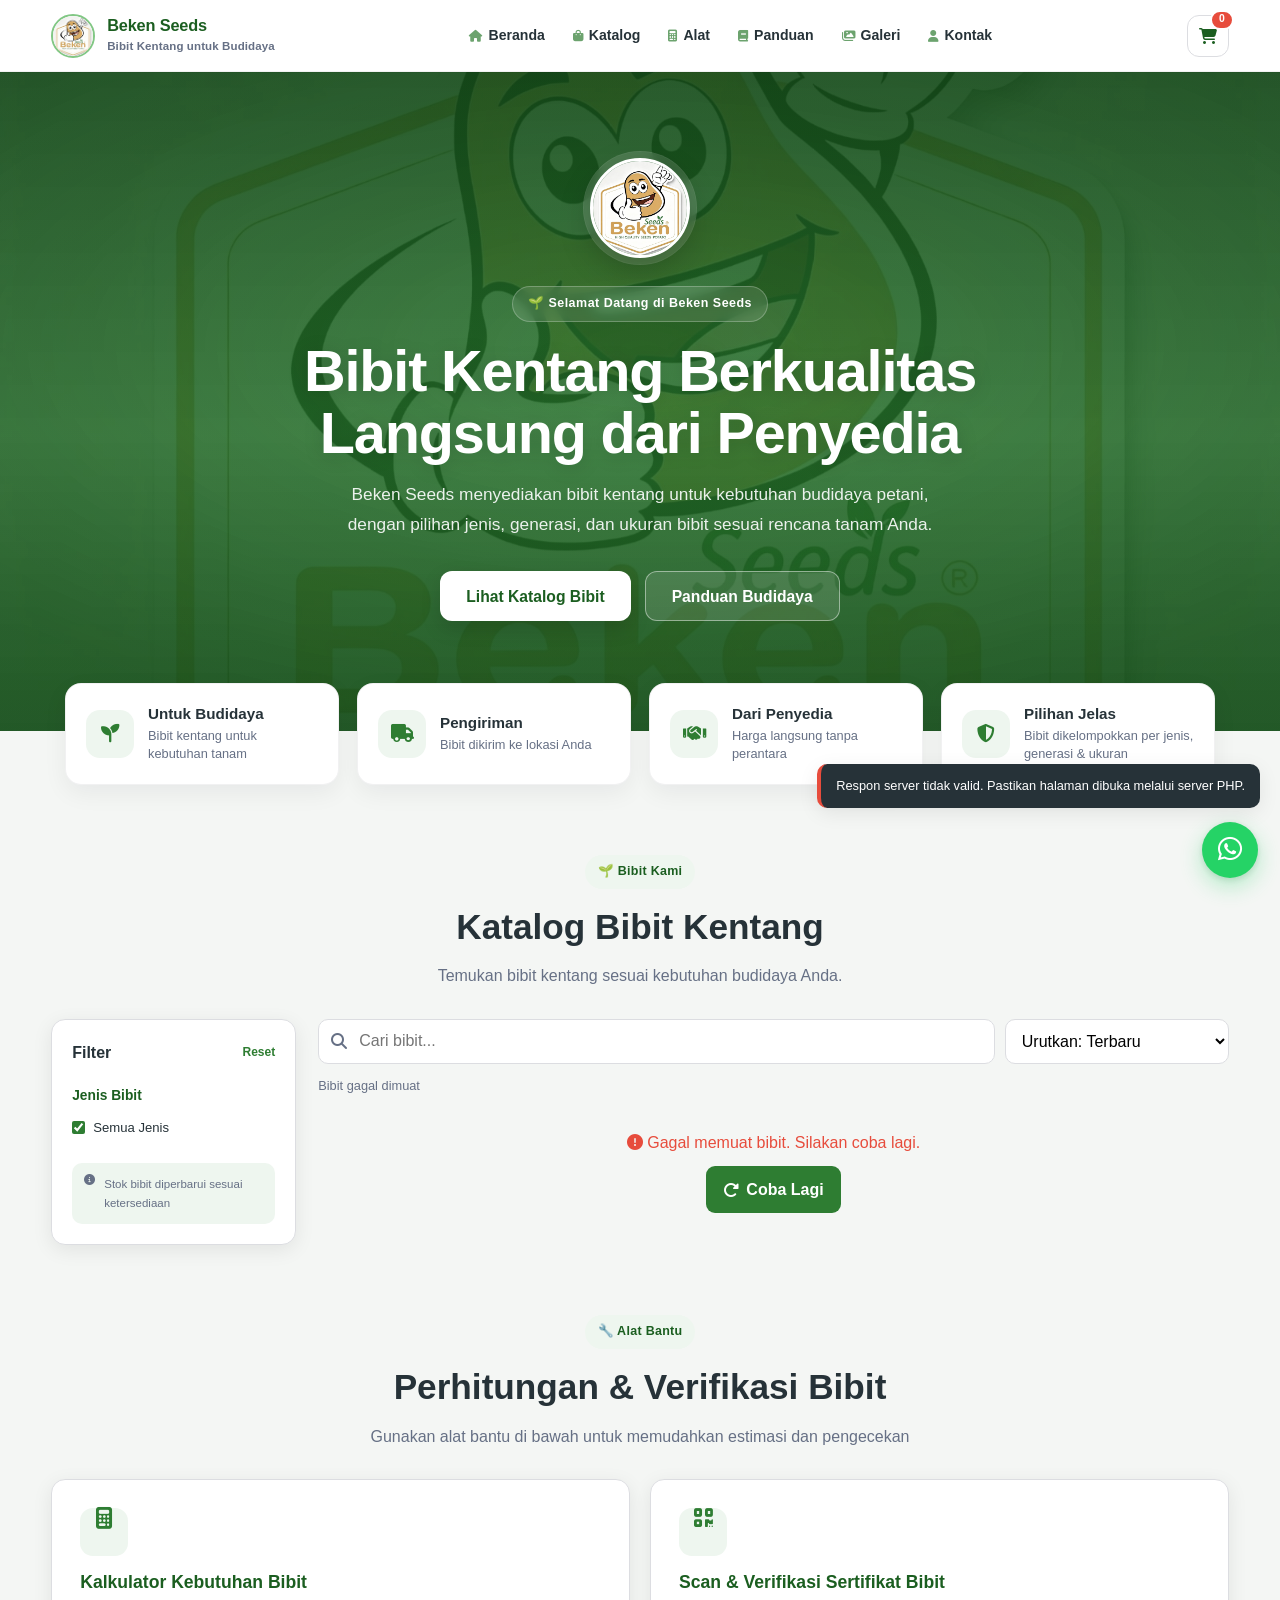
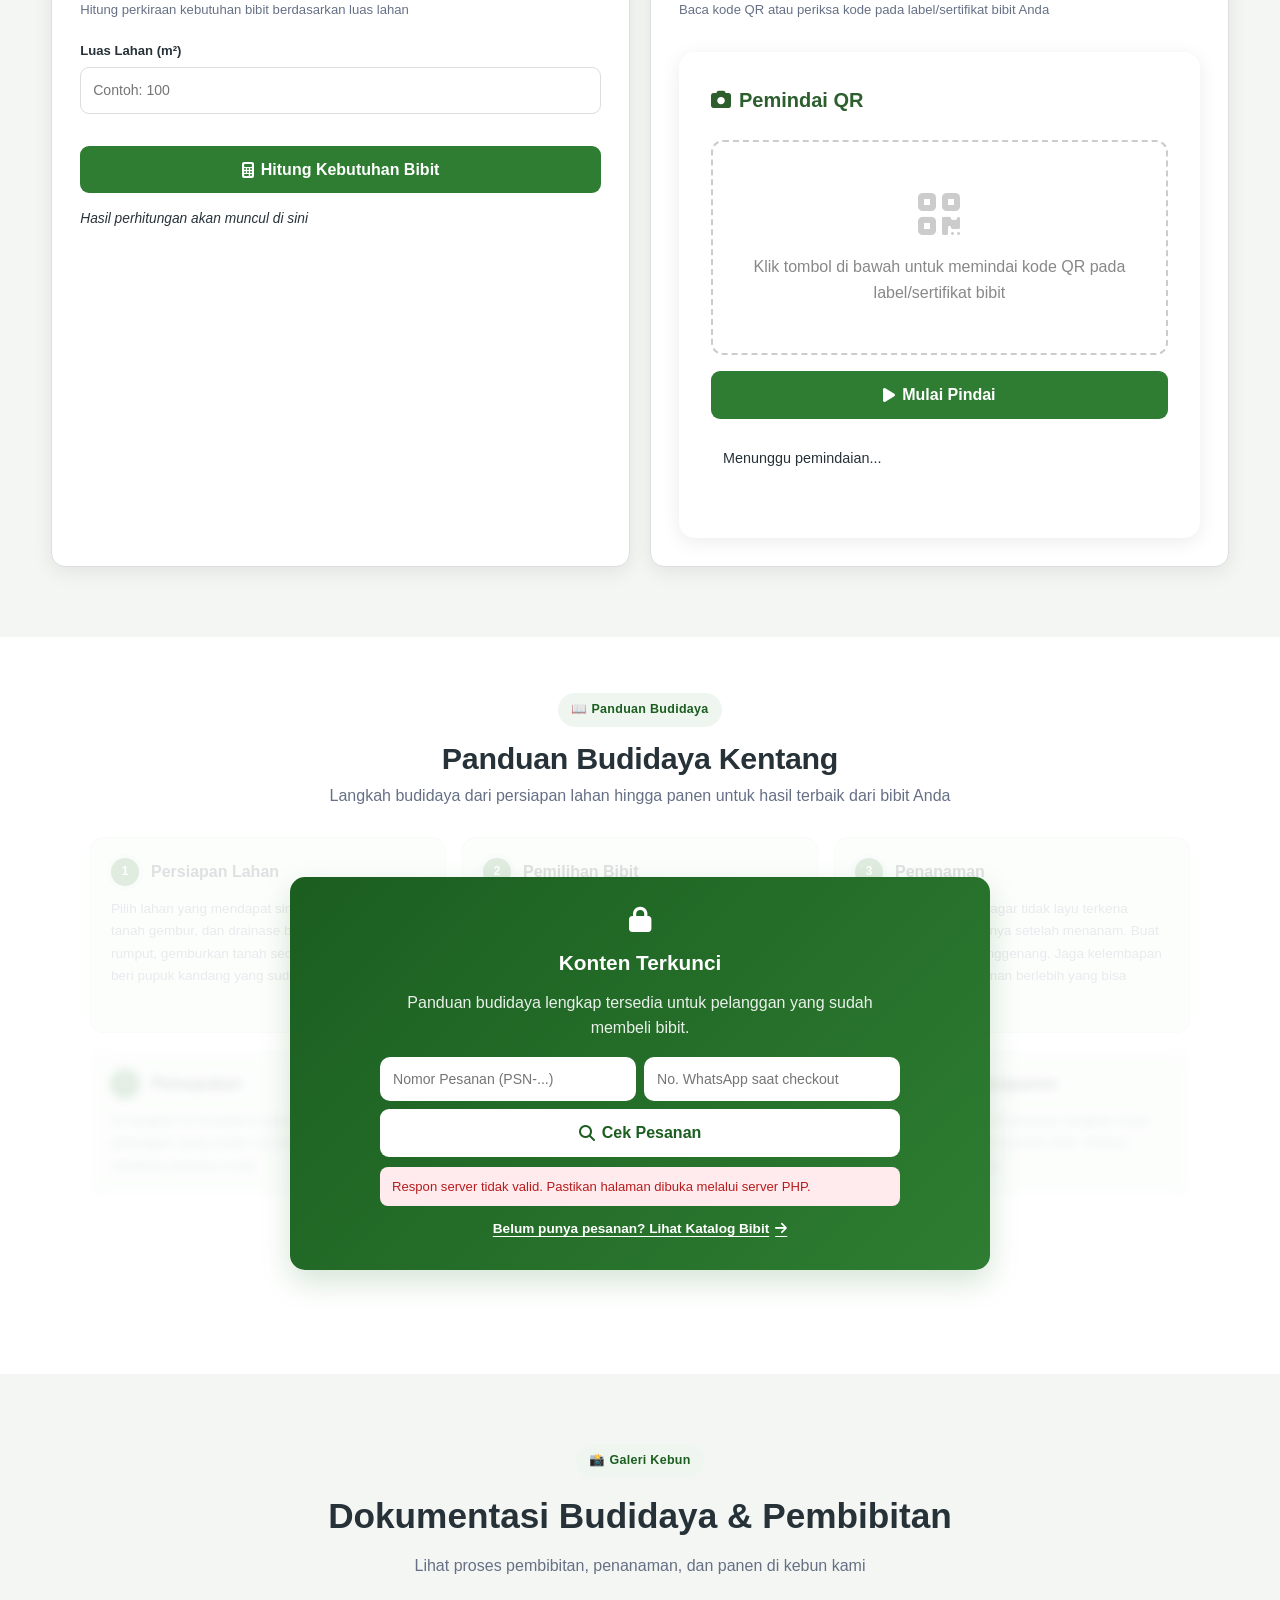
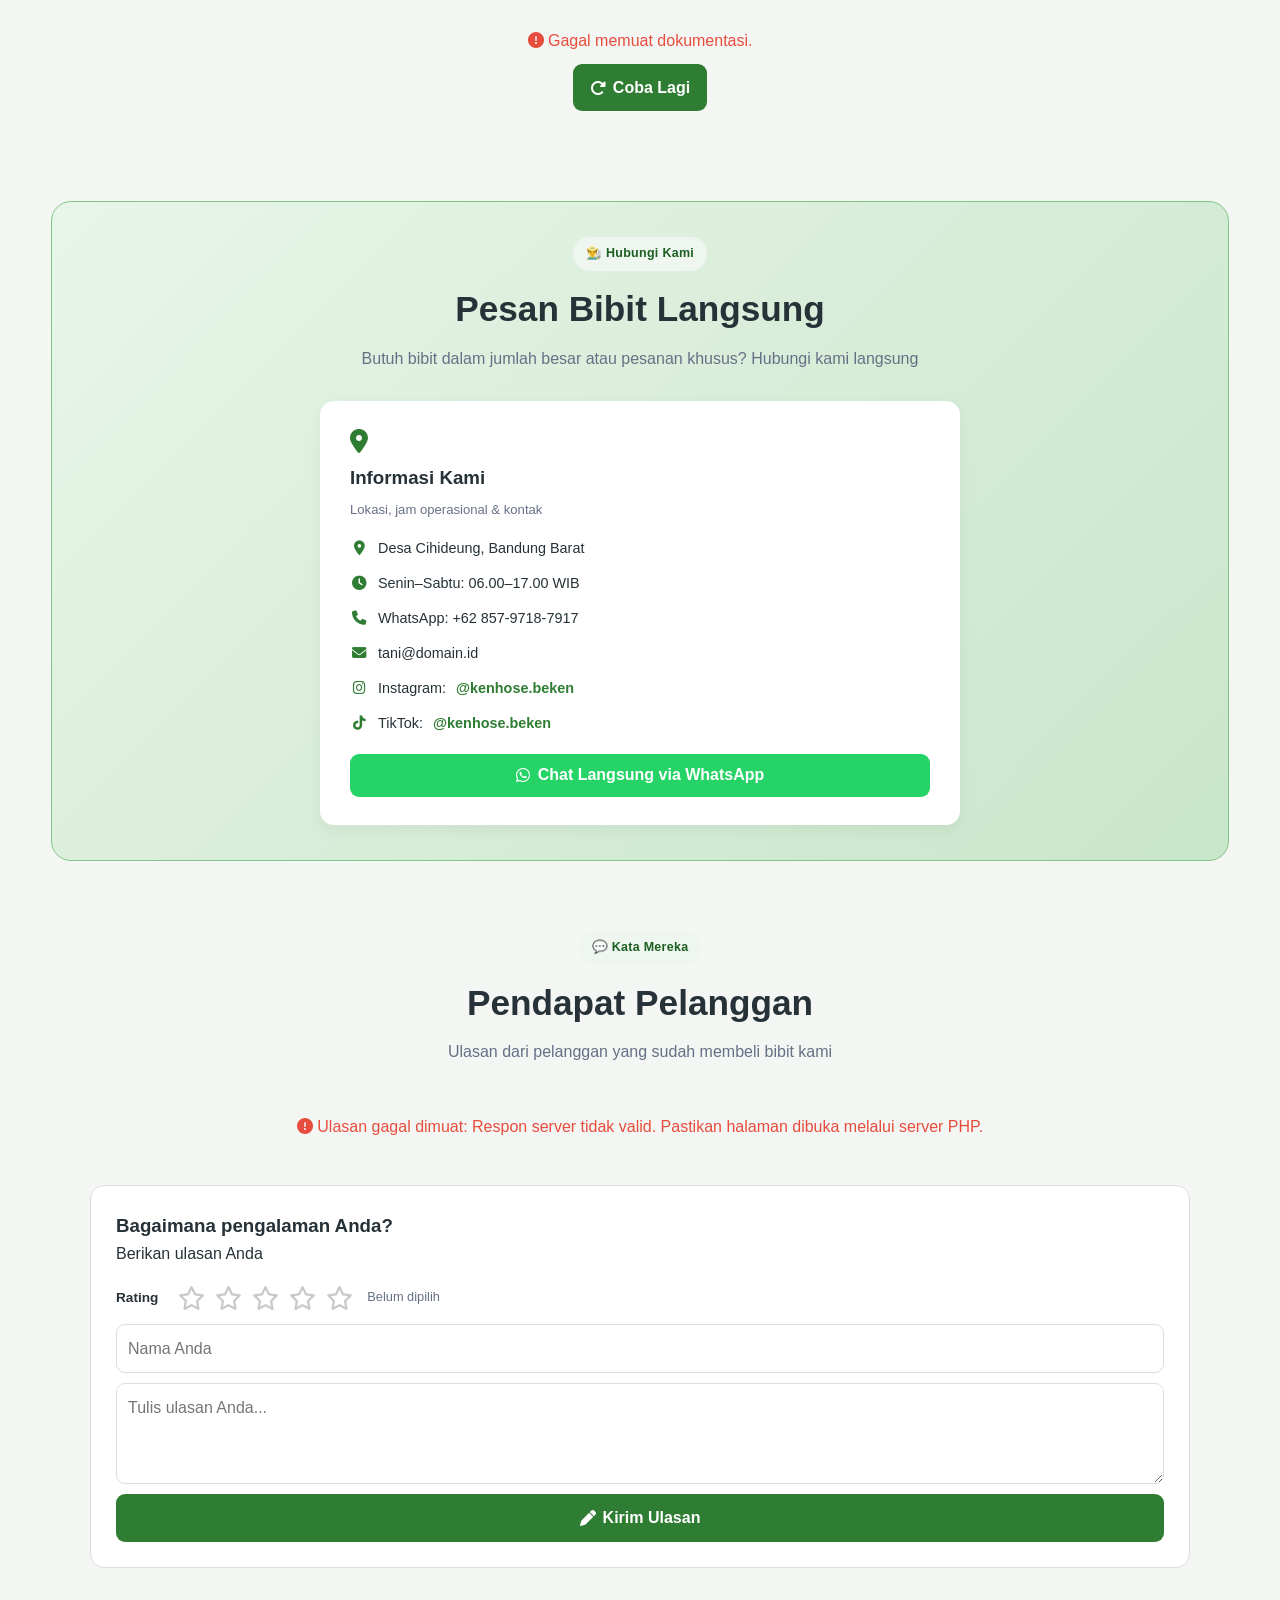
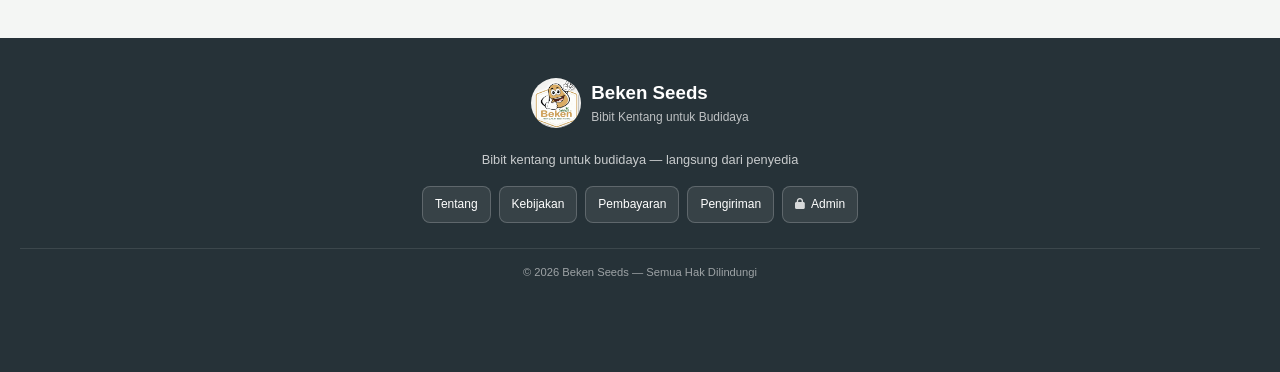
==== commit 9a126c3f: "feat: add documentation gallery for "Budidaya & Pembibitan" - Create new table `dokumentasi` in the " ====
--- a/index.html
+++ b/index.html
@@ -264,35 +264,9 @@
         <h2>Dokumentasi Budidaya & Pembibitan</h2>
         <p>Lihat proses pembibitan, penanaman, dan panen di kebun kami</p>
     </div>
-    <div class="gallery-grid">
-        <div class="gallery-card" onclick="bukaGaleri(1)">
-            <img src="WhatsApp Image 2026-09-09 at 09.08.51 (1).jpeg" alt="Galeri">
-            <div class="gallery-info">
-                <h3>Kebun Kentang</h3>
-                <p>Desa Cihideung — 15 Sep 2026</p>
-            </div>
-        </div>
-        <div class="gallery-card" onclick="bukaGaleri(2)">
-            <img src="WhatsApp Image 2026-09-09 at 09.08.51.jpeg" alt="Galeri">
-            <div class="gallery-info">
-                <h3>Panen Kentang</h3>
-                <p>Kebun Pak Asep — 12 Sep 2026</p>
-            </div>
-        </div>
-        <div class="gallery-card" onclick="bukaGaleri(3)">
-            <img src="FOTO.jpeg" alt="Galeri">
-            <div class="gallery-info">
-                <h3>Penanaman Bibit Baru</h3>
-                <p>Musim Kemarau — 10 Sep 2026</p>
-            </div>
-        </div>
-        <div class="gallery-card" onclick="bukaGaleri(4)">
-            <img src="DAUN.jpeg" alt="Galeri">
-            <div class="gallery-info">
-                <h3>Pembibitan</h3>
-                <p>Rumah Bibit — 8 Sep 2026</p>
-            </div>
-        </div>
+    <!-- Diisi dari api/dokumentasi.php (dikelola admin: Dashboard → Dokumentasi) -->
+    <div class="gallery-grid" id="galleryGrid">
+        <p class="data-status"><i class="fas fa-spinner fa-spin"></i> Memuat dokumentasi...</p>
     </div>
 </section>
 
@@ -1035,21 +1009,55 @@
     }
 }
 
-// Galeri
-const galeriData = {
-    1: { img: 'WhatsApp Image 2026-09-09 at 09.08.51 (1).jpeg', title: 'Kebun Kentang', desc: 'Desa Cihideung — 15 Sep 2026' },
-    2: { img: 'WhatsApp Image 2026-09-09 at 09.08.51.jpeg', title: 'Panen Kentang', desc: 'Kebun Pak Asep — 12 Sep 2026' },
-    3: { img: 'FOTO.jpeg', title: 'Penanaman Bibit Baru', desc: 'Musim Kemarau — 10 Sep 2026' },
-    4: { img: 'DAUN.jpeg', title: 'Pembibitan', desc: 'Rumah Bibit — 8 Sep 2026' }
-};
+// Galeri Dokumentasi (GET api/dokumentasi.php — hanya yang aktif, terbaru dulu dari server)
+let daftarDokumentasi = [];
+
+const keteranganDokumentasi = d => `${d.keterangan} — ${formatTanggal(d.tanggal + ' 00:00:00')}`;
+
+async function muatDokumentasi() {
+    const grid = document.getElementById('galleryGrid');
+    try {
+        daftarDokumentasi = (await apiRequest('api/dokumentasi.php')).data;
+    } catch (err) {
+        grid.innerHTML = `
+            <div class="data-status data-error">
+                <p><i class="fas fa-exclamation-circle"></i> Gagal memuat dokumentasi.</p>
+                <button class="btn-primary" onclick="muatDokumentasi()"><i class="fas fa-rotate-right"></i> Coba Lagi</button>
+            </div>`;
+        return;
+    }
+    grid.innerHTML = daftarDokumentasi.length === 0
+        ? '<p class="data-status">Belum ada dokumentasi.</p>'
+        : daftarDokumentasi.map(d => `
+        <div class="gallery-card" role="button" tabindex="0" data-id="${d.id}" aria-label="Lihat ${escapeHTML(d.judul)}">
+            <img src="${escapeHTML(d.gambar)}" alt="${escapeHTML(d.judul)}" loading="lazy" onerror="this.closest('.gallery-card').remove()">
+            <div class="gallery-info">
+                <h3>${escapeHTML(d.judul)}</h3>
+                <p>${escapeHTML(keteranganDokumentasi(d))}</p>
+            </div>
+        </div>`).join('');
+}
 
 function bukaGaleri(id) {
-    const data = galeriData[id];
-    document.getElementById('galleryImg').src = data.img;
-    document.getElementById('galleryTitle').textContent = data.title;
-    document.getElementById('galleryDesc').textContent = data.desc;
+    const data = daftarDokumentasi.find(d => d.id === id);
+    if (!data) return;
+    const img = document.getElementById('galleryImg');
+    img.src = data.gambar;
+    img.alt = data.judul;
+    document.getElementById('galleryTitle').textContent = data.judul;
+    document.getElementById('galleryDesc').textContent = keteranganDokumentasi(data);
     document.getElementById('galleryModal').classList.add('active');
 }
+
+const galleryGrid = document.getElementById('galleryGrid');
+galleryGrid.addEventListener('click', e => {
+    const card = e.target.closest('.gallery-card');
+    if (card) bukaGaleri(Number(card.dataset.id));
+});
+galleryGrid.addEventListener('keydown', e => {
+    const card = e.target.closest('.gallery-card');
+    if (card && (e.key === 'Enter' || e.key === ' ')) { e.preventDefault(); bukaGaleri(Number(card.dataset.id)); }
+});
 
 function tutupGaleri() {
     document.getElementById('galleryModal').classList.remove('active');
@@ -1160,7 +1168,6 @@
         { sel: '.calc-box, .checker-box', jeda: 100 },
         { sel: '.catalog-layout' },
         { sel: '.guide-container' },
-        { sel: '.gallery-card', jeda: 80 },
         { sel: '.farmer-card', jeda: 100 },
         { sel: '#testimonialGrid, .testimonial-form-card', jeda: 100 }
     ];
@@ -1183,6 +1190,7 @@
 // Muat data dari database saat halaman dibuka
 muatJenisBibit();
 muatProduk();
+muatDokumentasi();
 muatTestimoni();
 cekAksesPanduan();
 </script>
--- a/style.css
+++ b/style.css
@@ -248,15 +248,16 @@
 .verification-meta span { display: flex; align-items: center; gap: 0.375rem; }
 
 /* GALLERY */
-.gallery-grid { display: grid; grid-template-columns: repeat(4, 1fr); gap: 17px; }
+.gallery-grid { display: grid; grid-template-columns: repeat(4, minmax(0, 1fr)); gap: 17px; }
 .gallery-card {
     overflow: hidden; background: white; border-radius: var(--radius);
     border: 1px solid var(--border-color); box-shadow: var(--shadow);
     cursor: pointer; transition: .25s;
 }
 .gallery-card:hover { transform: translateY(-5px); }
-.gallery-card img { width: 100%; height: 220px; object-fit: cover; }
-.gallery-info { padding: 15px; }
+.gallery-card img { display: block; width: 100%; height: 220px; object-fit: cover; }
+.gallery-card:focus-visible { outline: 3px solid var(--primary-color, #2c5f2d); outline-offset: 2px; }
+.gallery-info { padding: 15px; overflow-wrap: anywhere; }
 .gallery-info h3 { font-size: .95rem; }
 .gallery-info p { margin-top: 4px; color: var(--text-muted); font-size: .76rem; }
 
@@ -488,7 +489,7 @@
     .nav-links { gap: 12px; }
     .nav-links a { font-size: .78rem; }
     .products-grid { grid-template-columns: repeat(2, 1fr); }
-    .gallery-grid { grid-template-columns: repeat(2, 1fr); }
+    .gallery-grid { grid-template-columns: repeat(2, minmax(0, 1fr)); }
 }
 @media (max-width: 900px) {
     .guide-steps-grid { grid-template-columns: repeat(2, 1fr); }
@@ -537,7 +538,7 @@
     .product-description { font-size: .68rem; min-height: 40px; }
     .product-actions { grid-template-columns: 1fr; }
     .btn-detail { width: 100%; }
-    .gallery-grid { grid-template-columns: repeat(2, 1fr); gap: 10px; }
+    .gallery-grid { grid-template-columns: repeat(2, minmax(0, 1fr)); gap: 10px; }
     .gallery-card img { height: 150px; }
     .gallery-info { padding: 10px; }
     .gallery-info h3 { font-size: .78rem; }
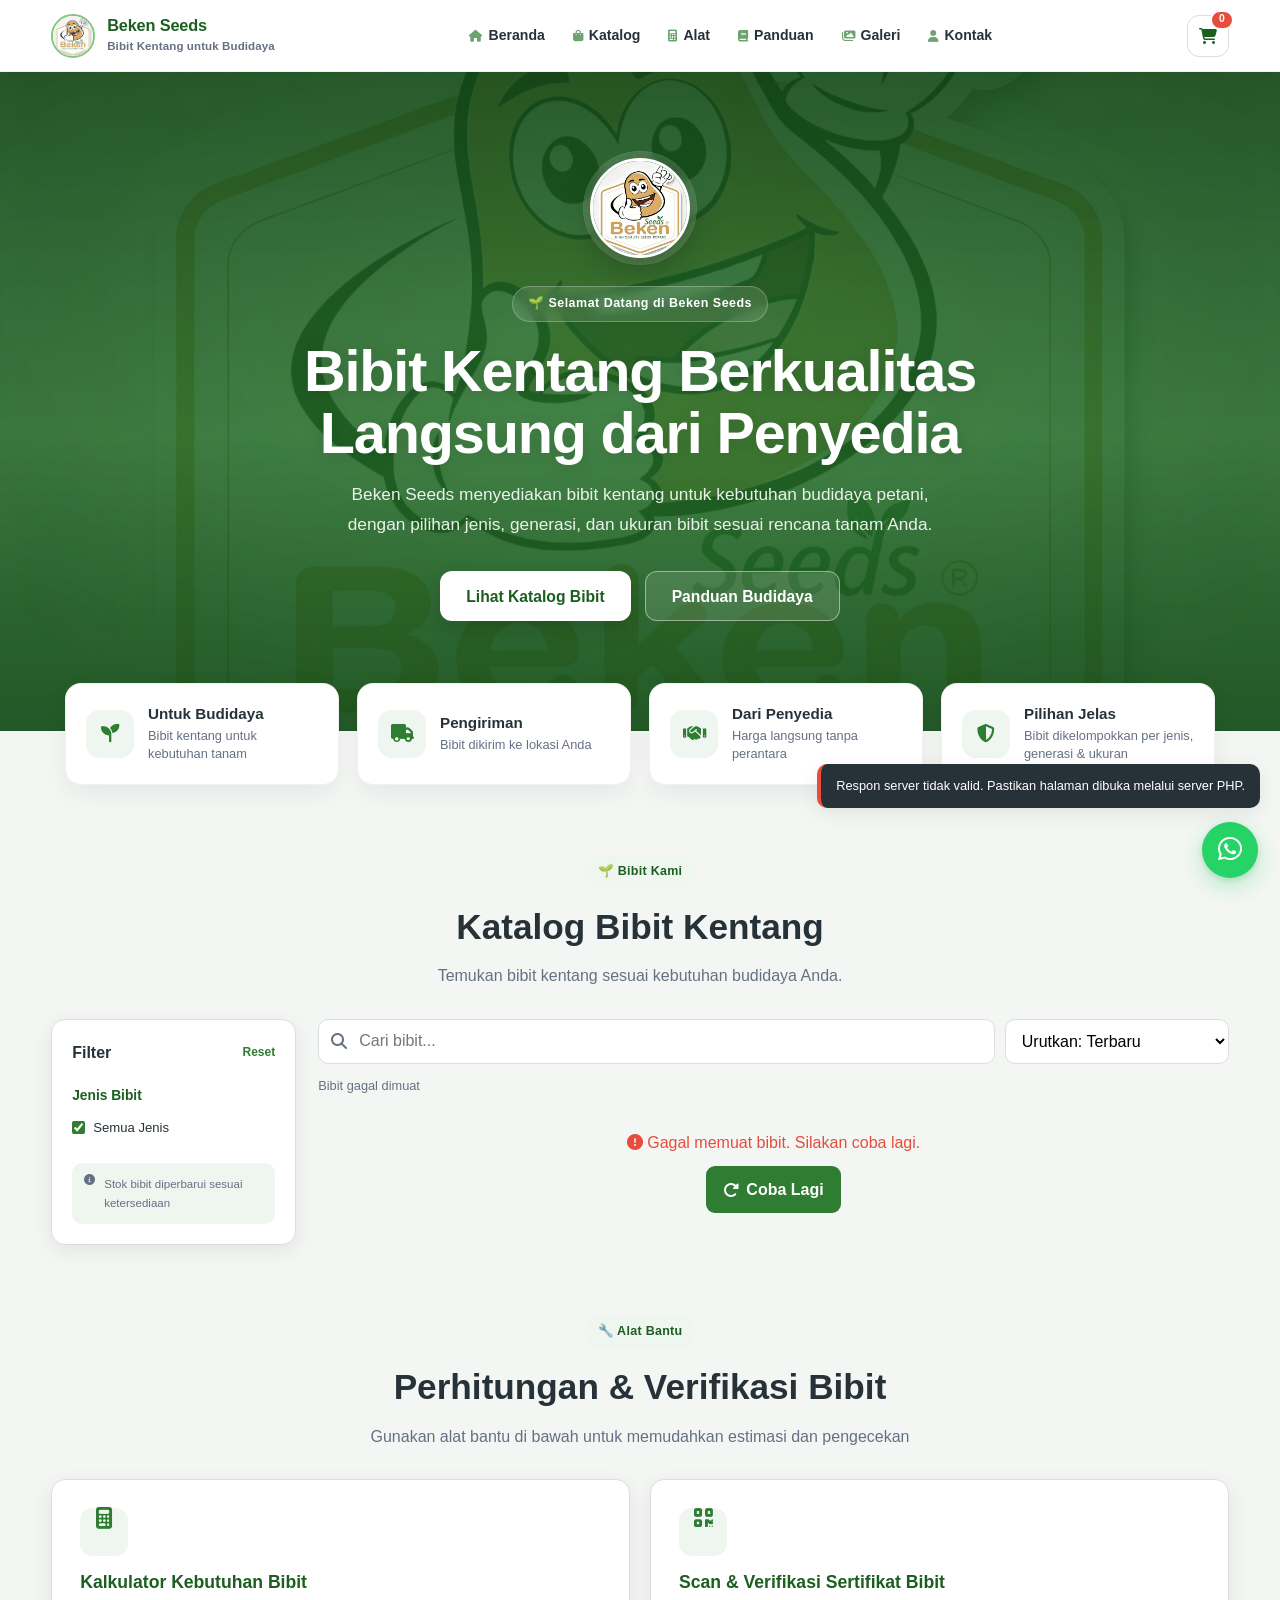
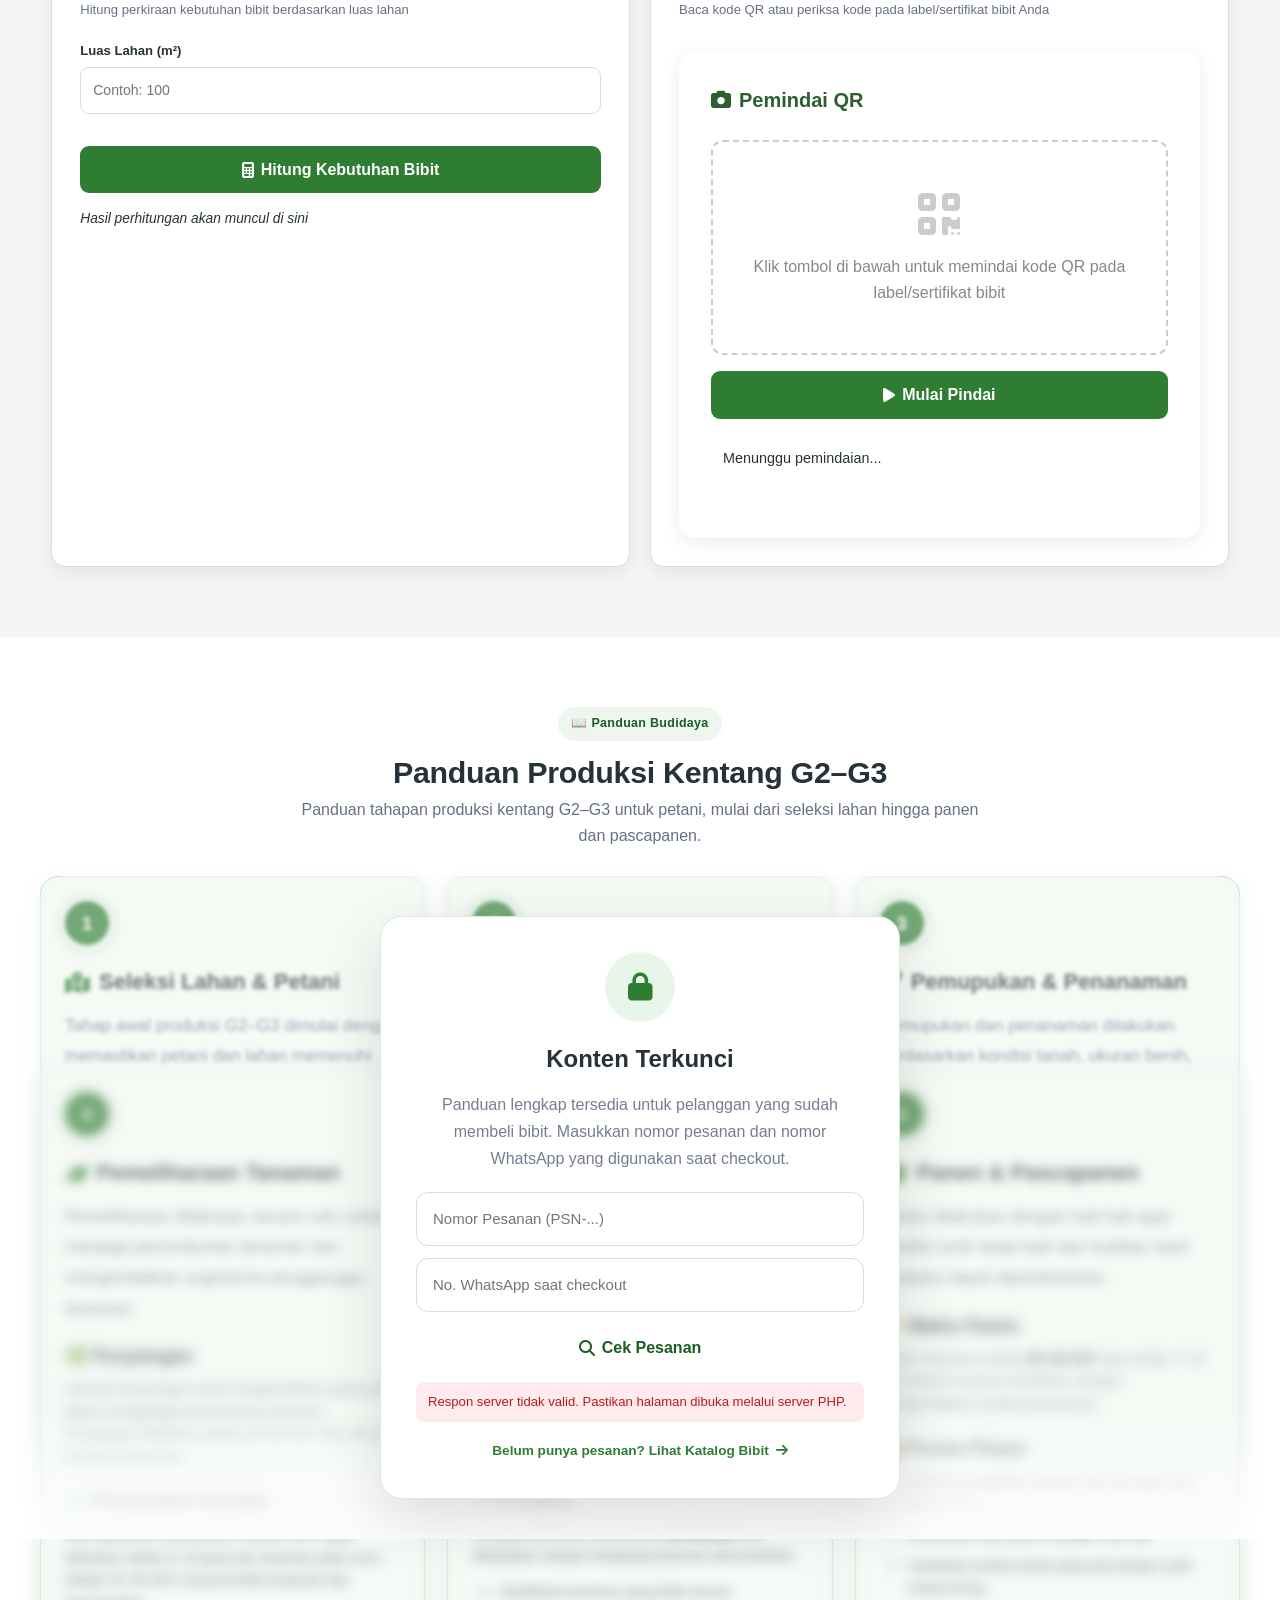
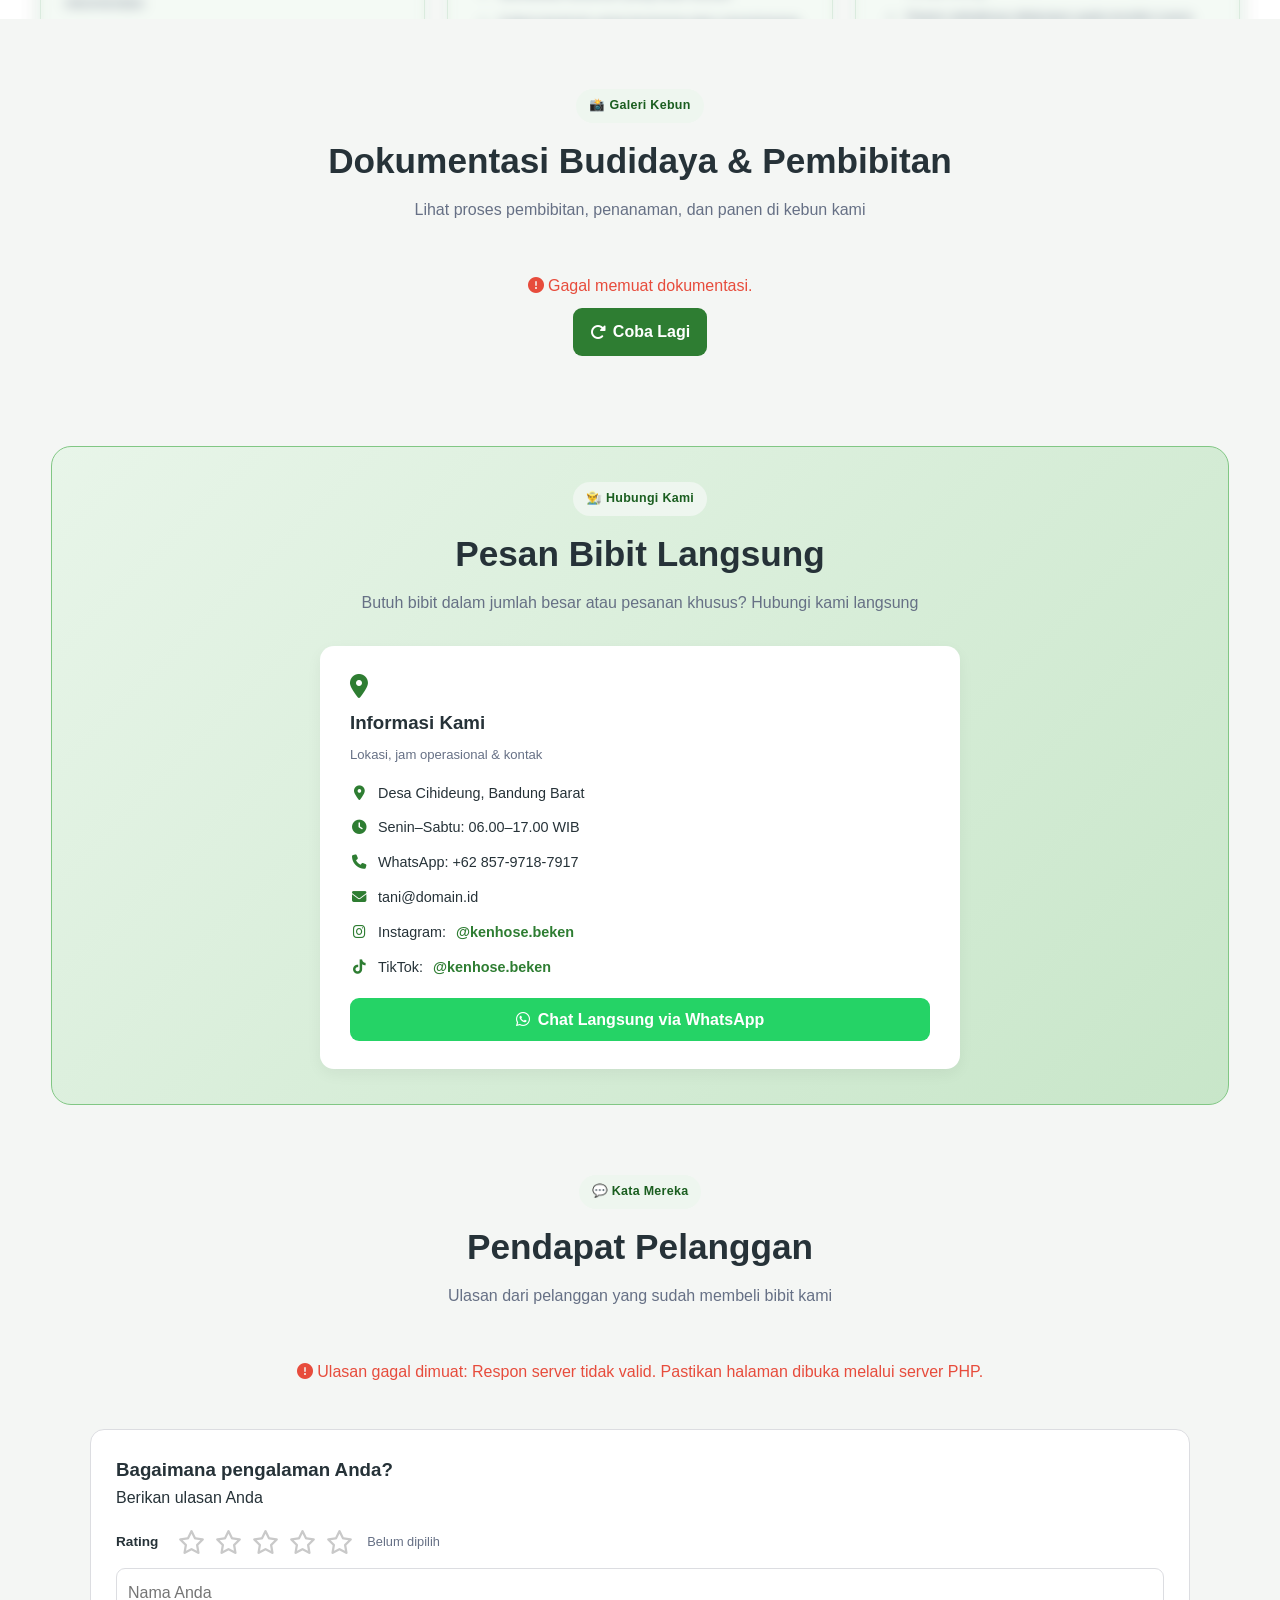
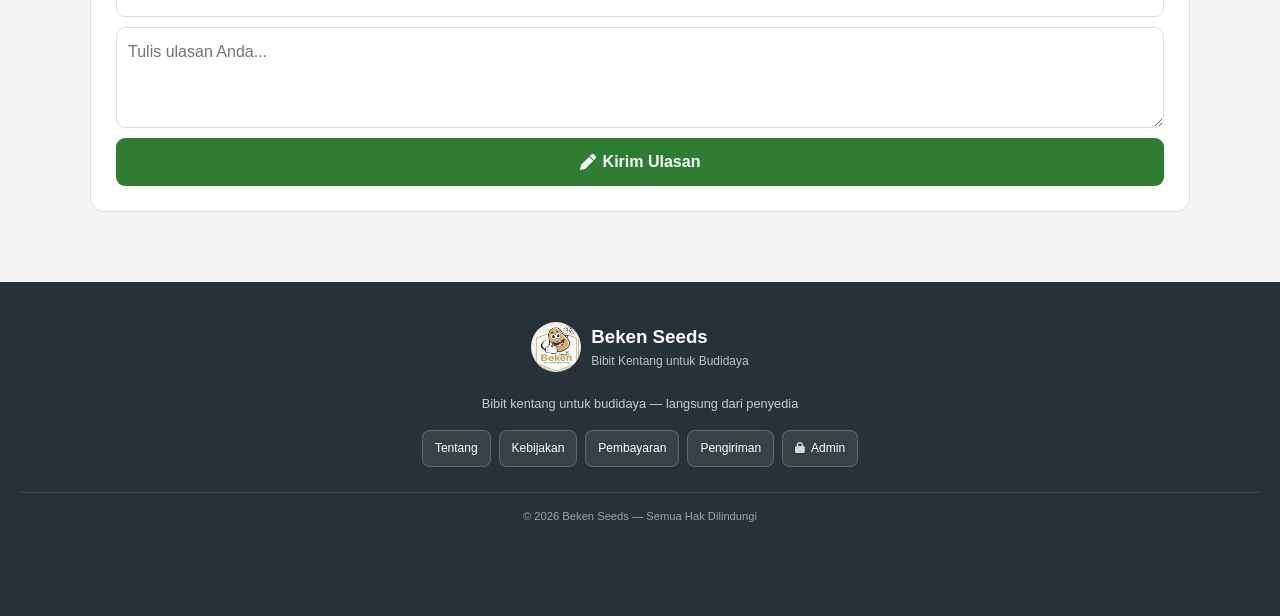
==== commit 4ade3c65: "update website Beken Seeds" ====
--- a/index.html
+++ b/index.html
@@ -202,61 +202,413 @@
 <section class="guide-section" id="panduan">
     <div class="section-heading">
         <span class="section-label">📖 Panduan Budidaya</span>
-        <h2>Panduan Budidaya Kentang</h2>
-        <p>Langkah budidaya dari persiapan lahan hingga panen untuk hasil terbaik dari bibit Anda</p>
-    </div>
+        <h2>Panduan Produksi Kentang G2–G3</h2>
+        <p>
+            Panduan tahapan produksi kentang G2–G3 untuk petani,
+            mulai dari seleksi lahan hingga panen dan pascapanen.
+        </p>
+    </div>
+
     <div class="guide-container" id="guideContainer">
+
         <div class="guide-steps-grid">
+
+            <!-- PANDUAN 1 -->
             <div class="guide-card">
                 <span class="guide-number">1</span>
-                <h3>Persiapan Lahan</h3>
-                <p>Pilih lahan yang mendapat sinar matahari penuh, tanah gembur, dan drainase baik. Bersihkan rumput, gemburkan tanah sedalam 20–30 cm, lalu beri pupuk kandang yang sudah difermentasi.</p>
-            </div>
+
+                <h3>
+                    <i class="fas fa-map-marked-alt"></i>
+                    Seleksi Lahan & Petani
+                </h3>
+
+                <p>
+                    Tahap awal produksi G2–G3 dimulai dengan memastikan
+                    petani dan lahan memenuhi persyaratan produksi.
+                </p>
+
+                <div class="guide-detail">
+                    <h4>👨‍🌾 Persyaratan Petani</h4>
+                    <ul>
+                        <li>Memiliki pengetahuan dan kemampuan dalam budidaya kentang.</li>
+                        <li>Memiliki kemampuan pembiayaan kegiatan produksi.</li>
+                        <li>Memiliki atau mampu menyediakan sarana dan prasarana produksi.</li>
+                        <li>Mampu mengikuti standar teknologi produksi yang ditetapkan.</li>
+                    </ul>
+
+                    <h4>🌱 Persyaratan Lahan</h4>
+                    <ul>
+                        <li>Ketinggian tempat sekitar 1.000–3.000 mdpl.</li>
+                        <li>Suhu sekitar 15–22°C.</li>
+                        <li>Kelembapan sekitar 80–90%.</li>
+                        <li>Kemiringan lahan maksimal 30%.</li>
+                        <li>pH tanah sekitar 6–6,5.</li>
+                        <li>Tersedia sumber pengairan yang bersih dan normal.</li>
+                        <li>Mendapatkan penyinaran matahari yang cukup.</li>
+                    </ul>
+
+                    <h4>🧪 Pemeriksaan Tanah</h4>
+                    <p>
+                        Sebelum produksi dilakukan pengambilan sampel tanah
+                        untuk mengetahui kondisi tanah dan pemeriksaan NSK
+                        (nematoda).
+                    </p>
+
+                    <h4>📋 Sertifikasi & Pengawasan</h4>
+                    <p>
+                        Proses produksi mengikuti kegiatan sertifikasi dan
+                        pemeriksaan lapangan. Pemeriksaan dilakukan sebelum
+                        tanam serta pemeriksaan pertanaman pada sekitar
+                        30–40 HST dan 50–70 HST.
+                    </p>
+                </div>
+            </div>
+
+
+            <!-- PANDUAN 2 -->
             <div class="guide-card">
                 <span class="guide-number">2</span>
-                <h3>Pemilihan Bibit</h3>
-                <p>Pilih bibit unggul yang sehat, bebas hama, dan sesuai musim. Rendam dalam air hangat selama 2–4 jam sebelum tanam agar cepat tumbuh. Jarak tanam diatur agar tanaman tidak saling berebut nutrisi.</p>
-            </div>
+
+                <h3>
+                    <i class="fas fa-tractor"></i>
+                    Persiapan Lahan
+                </h3>
+
+                <p>
+                    Persiapan lahan dilakukan untuk mendapatkan kondisi tanah
+                    yang sesuai bagi pertumbuhan tanaman kentang.
+                </p>
+
+                <div class="guide-detail">
+                    <h4>🔄 Rotasi Lahan</h4>
+                    <p>
+                        Lahan perlu dikelola dengan sistem rotasi untuk
+                        membantu menjaga kondisi lahan dan mengurangi risiko
+                        organisme pengganggu tanaman.
+                    </p>
+
+                    <h4>🧹 Pembersihan Lahan</h4>
+                    <ul>
+                        <li>Bersihkan gulma dan sisa tanaman sebelumnya.</li>
+                        <li>Pastikan lahan tidak menjadi tempat berkembangnya OPT.</li>
+                    </ul>
+
+                    <h4>🚜 Pengolahan Tanah</h4>
+                    <ul>
+                        <li>Lakukan pembajakan tanah sebanyak dua kali.</li>
+                        <li>Jarak antara pengolahan pertama dan berikutnya minimal 7 hari.</li>
+                        <li>Buat sistem drainase agar air tidak menggenang.</li>
+                        <li>Bentuk bedengan sesuai kondisi dan sistem tanam.</li>
+                    </ul>
+
+                    <h4>🧪 Pengaturan pH & Kondisi Tanah</h4>
+                    <ul>
+                        <li>Lakukan pemeriksaan pH dan kondisi tanah.</li>
+                        <li>Jika pH tanah rendah, dapat dilakukan pengapuran menggunakan dolomit sesuai kondisi tanah.</li>
+                        <li>Gunakan bahan organik/pupuk organik sesuai kebutuhan.</li>
+                        <li>Lakukan perlakuan tanah sesuai hasil pemeriksaan dan kebutuhan lahan.</li>
+                    </ul>
+
+                    <h4>🌱 Bedengan</h4>
+                    <p>
+                        Bedengan dan saluran dibuat sesuai kondisi lahan,
+                        sistem tanam, serta kebutuhan drainase. Tinggi akhir
+                        guludan disesuaikan dengan kondisi tanah dan sistem
+                        budidaya.
+                    </p>
+                </div>
+            </div>
+
+
+            <!-- PANDUAN 3 -->
             <div class="guide-card">
                 <span class="guide-number">3</span>
-                <h3>Penanaman</h3>
-                <p>Tanam pada sore hari agar tidak layu terkena panas. Siram secukupnya setelah menanam. Buat parit agar air tidak menggenang. Jaga kelembapan tanah, hindari penyiraman berlebih yang bisa membusukkan akar.</p>
-            </div>
+
+                <h3>
+                    <i class="fas fa-seedling"></i>
+                    Pemupukan & Penanaman
+                </h3>
+
+                <p>
+                    Pemupukan dan penanaman dilakukan berdasarkan kondisi
+                    tanah, ukuran benih, dan standar produksi.
+                </p>
+
+                <div class="guide-detail">
+                    <h4>🌿 Pemupukan Dasar</h4>
+                    <p>
+                        Berikan pupuk dasar sesuai rekomendasi dan kondisi
+                        lahan. Penggunaan pupuk perlu disesuaikan dengan
+                        hasil pemeriksaan tanah.
+                    </p>
+
+                    <h4>🥔 Persiapan Benih</h4>
+                    <ul>
+                        <li>Gunakan benih yang sesuai kelas dan standar produksi.</li>
+                        <li>Pastikan kondisi benih sehat sebelum ditanam.</li>
+                        <li>Benih ditanam dengan posisi dan kedalaman yang sesuai.</li>
+                    </ul>
+
+                    <h4>📏 Jarak Tanam</h4>
+                    <p>
+                        Jarak tanam yang digunakan antara lain sekitar
+                        <strong>85 × 25 cm</strong> atau
+                        <strong>85 × 30 cm</strong>, dengan penyesuaian
+                        berdasarkan ukuran benih.
+                    </p>
+
+                    <h4>🌱 Cara Tanam</h4>
+                    <ul>
+                        <li>Kedalaman tanam sekitar 10 cm.</li>
+                        <li>Letakkan benih dengan posisi yang sesuai.</li>
+                        <li>Tutup benih dengan tanah secara merata.</li>
+                        <li>Pada kondisi kering, lakukan penyiraman setelah tanam.</li>
+                        <li>Penanaman dapat dilakukan pagi atau sore hari sesuai kondisi.</li>
+                    </ul>
+
+                    <h4>⛰️ Pembumbunan</h4>
+                    <p>
+                        Pembumbunan dilakukan untuk membantu menjaga kondisi
+                        perakaran dan perkembangan umbi. Dalam standar,
+                        pembumbunan dilakukan sekitar <strong>25–30 HST</strong>
+                        dan dilanjutkan sekitar <strong>35–40 HST</strong>.
+                    </p>
+                </div>
+            </div>
+
+
+            <!-- PANDUAN 4 -->
             <div class="guide-card blur-content" id="guideLocked1">
                 <span class="guide-number">4</span>
-                <h3>Pemupukan</h3>
-                <p>Isi langkah ini tersedia di panduan lengkap untuk pelanggan yang sudah membeli bibit. Silakan verifikasi pesanan Anda.</p>
-            </div>
+
+                <h3>
+                    <i class="fas fa-leaf"></i>
+                    Pemeliharaan Tanaman
+                </h3>
+
+                <p>
+                    Pemeliharaan dilakukan secara rutin untuk menjaga
+                    pertumbuhan tanaman dan mengendalikan organisme
+                    pengganggu tanaman.
+                </p>
+
+                <div class="guide-detail">
+                    <h4>🌿 Penyiangan</h4>
+                    <p>
+                        Lakukan penyiangan untuk mengendalikan gulma yang
+                        dapat mengganggu pertumbuhan tanaman.
+                        Penyiangan dilakukan sekitar 20–30 HST atau sesuai
+                        kondisi pertanaman.
+                    </p>
+
+                    <h4>🧪 Pemupukan Susulan</h4>
+                    <p>
+                        Jika diperlukan, pemupukan susulan NPK dapat diberikan
+                        sekitar 5–10 gram per tanaman pada umur sekitar
+                        25–30 HST sesuai kondisi tanaman dan rekomendasi.
+                    </p>
+
+                    <h4>💧 Pengairan</h4>
+                    <ul>
+                        <li>Pengairan dilakukan setelah tanam sesuai kondisi tanah.</li>
+                        <li>Pada kondisi tertentu pengairan dilakukan maksimal sekitar 3 hari setelah tanam.</li>
+                        <li>Pengairan diperhatikan setelah pemupukan susulan.</li>
+                        <li>Kebutuhan air perlu disesuaikan dengan fase pertumbuhan.</li>
+                        <li>Perhatikan kebutuhan air pada fase pembungaan dan pembentukan umbi.</li>
+                    </ul>
+
+                    <h4>🐛 Pengendalian OPT</h4>
+                    <p>
+                        Lakukan pengamatan tanaman secara rutin terhadap
+                        organisme pengganggu tanaman. Materi standar mencakup
+                        pengawasan terhadap hama dan penyakit seperti kutu
+                        kebul, leaf miner, aphid, thrips, PTM, ulat tanah,
+                        uret, orong-orong, serta penyakit layu bakteri,
+                        busuk daun, busuk cincin, common scab, fusarium,
+                        powdery scab, Rhizoctonia, virus dan nematoda.
+                    </p>
+
+                    <p>
+                        Pengendalian dilakukan berdasarkan hasil pengamatan
+                        dan kondisi pertanaman sesuai standar pengendalian
+                        yang berlaku.
+                    </p>
+                </div>
+            </div>
+
+
+            <!-- PANDUAN 5 -->
             <div class="guide-card blur-content" id="guideLocked2">
                 <span class="guide-number">5</span>
-                <h3>Pengendalian Hama</h3>
-                <p>Isi langkah ini tersedia di panduan lengkap untuk pelanggan yang sudah membeli bibit. Silakan verifikasi pesanan Anda.</p>
-            </div>
+
+                <h3>
+                    <i class="fas fa-shield-alt"></i>
+                    Pengawasan Mutu & Rouging
+                </h3>
+
+                <p>
+                    Pengawasan mutu dilakukan untuk menjaga kesehatan tanaman,
+                    kemurnian varietas, dan kualitas genetik benih.
+                </p>
+
+                <div class="guide-detail">
+                    <h4>🔎 Pemeriksaan Tanaman</h4>
+                    <p>
+                        Pertanaman harus diamati secara berkala untuk
+                        menemukan tanaman yang menunjukkan gejala penyakit,
+                        penyimpangan varietas, atau kondisi lain yang tidak
+                        sesuai standar.
+                    </p>
+
+                    <h4>✂️ Rouging</h4>
+                    <p>
+                        Rouging dilakukan mulai sekitar
+                        <strong>25–30 HST</strong> dan dilanjutkan sampai
+                        menjelang tanaman dimusnahkan.
+                    </p>
+
+                    <ul>
+                        <li>Identifikasi tanaman yang tidak sesuai.</li>
+                        <li>Cabut tanaman yang terserang atau menyimpang.</li>
+                        <li>Umbi dari tanaman yang terinfeksi juga harus dikeluarkan.</li>
+                        <li>Jangan meninggalkan tanaman atau umbi yang terinfeksi di lahan.</li>
+                        <li>Tanaman dan umbi yang dibuang ditempatkan atau dimusnahkan jauh dari area pertanaman.</li>
+                    </ul>
+
+                    <h4>🎯 Tujuan Rouging</h4>
+                    <p>
+                        Rouging bertujuan mempertahankan kemurnian varietas,
+                        kualitas genetik, dan kesehatan pertanaman sehingga
+                        mutu benih tetap terjaga.
+                    </p>
+
+                    <h4>📋 Pengawasan Sertifikasi</h4>
+                    <p>
+                        Pengawasan mutu menjadi bagian dari proses sertifikasi
+                        dan pemeriksaan lapangan sesuai tahapan produksi.
+                    </p>
+                </div>
+            </div>
+
+
+            <!-- PANDUAN 6 -->
             <div class="guide-card blur-content" id="guideLocked3">
                 <span class="guide-number">6</span>
-                <h3>Panen & Pascapanen</h3>
-                <p>Isi langkah ini tersedia di panduan lengkap untuk pelanggan yang sudah membeli bibit. Silakan verifikasi pesanan Anda.</p>
-            </div>
-        </div>
+
+                <h3>
+                    <i class="fas fa-box-open"></i>
+                    Panen & Pascapanen
+                </h3>
+
+                <p>
+                    Panen dilakukan dengan hati-hati agar kondisi umbi tetap
+                    baik dan kualitas hasil produksi dapat dipertahankan.
+                </p>
+
+                <div class="guide-detail">
+                    <h4>🌾 Waktu Panen</h4>
+                    <p>
+                        Panen dilakukan sekitar <strong>85–90 HST</strong>
+                        atau sekitar 7–10 hari setelah tanaman dimatikan,
+                        dengan memperhatikan kondisi pertanaman.
+                    </p>
+
+                    <h4>🥔 Proses Panen</h4>
+                    <ul>
+                        <li>Lakukan penggalian dengan hati-hati agar umbi tidak terluka.</li>
+                        <li>Kumpulkan hasil panen dengan hati-hati.</li>
+                        <li>Usahakan kondisi tanah pada permukaan umbi cukup kering.</li>
+                        <li>Panen sebaiknya dilakukan pada kondisi cuaca kering.</li>
+                        <li>Hindari kerusakan kulit dan luka pada umbi.</li>
+                    </ul>
+
+                    <h4>📦 Sortasi</h4>
+                    <p>
+                        Setelah panen, lakukan pemilahan antara umbi yang
+                        sehat dengan umbi yang rusak, cacat, atau tidak sesuai.
+                    </p>
+
+                    <h4>🏠 Pascapanen</h4>
+                    <ul>
+                        <li>Umbi disimpan dan ditangani dengan hati-hati.</li>
+                        <li>Lakukan sortasi lanjutan selama sekitar 3–7 hari di gudang.</li>
+                        <li>Pastikan kondisi dan mutu hasil sesuai sebelum dikirim.</li>
+                        <li>Hasil yang memenuhi persyaratan dapat dilanjutkan ke proses logistik.</li>
+                    </ul>
+
+                    <h4>✅ Pemeriksaan Mutu</h4>
+                    <p>
+                        Sebelum masuk proses distribusi/logistik, hasil
+                        pascapanen diperiksa kembali untuk memastikan status
+                        kualitasnya.
+                    </p>
+                </div>
+            </div>
+
+        </div>
+
+        <!-- AKSES PANDUAN -->
         <div class="lock-overlay" id="guideLockOverlay">
             <div class="guide-paywall-box" id="guidePaywall">
                 <i class="fas fa-lock"></i>
+
                 <h3>Konten Terkunci</h3>
-                <p>Panduan budidaya lengkap tersedia untuk pelanggan yang sudah membeli bibit.</p>
+
+                <p>
+                    Panduan lengkap tersedia untuk pelanggan yang sudah
+                    membeli bibit. Masukkan nomor pesanan dan nomor WhatsApp
+                    yang digunakan saat checkout.
+                </p>
+
                 <form class="guide-akses-form" id="formAksesPanduan" novalidate>
-                    <input type="text" id="aksesKode" placeholder="Nomor Pesanan (PSN-...)" maxlength="30" autocomplete="off" aria-label="Nomor pesanan" required>
-                    <input type="tel" id="aksesWa" placeholder="No. WhatsApp saat checkout" maxlength="20" aria-label="Nomor WhatsApp saat checkout" required>
-                    <button type="submit" class="btn-primary" id="btnCekPesanan">
-                        <i class="fas fa-search"></i> Cek Pesanan
+
+                    <input
+                        type="text"
+                        id="aksesKode"
+                        placeholder="Nomor Pesanan (PSN-...)"
+                        maxlength="30"
+                        autocomplete="off"
+                        aria-label="Nomor pesanan"
+                        required
+                    >
+
+                    <input
+                        type="tel"
+                        id="aksesWa"
+                        placeholder="No. WhatsApp saat checkout"
+                        maxlength="20"
+                        aria-label="Nomor WhatsApp saat checkout"
+                        required
+                    >
+
+                    <button
+                        type="submit"
+                        class="btn-primary"
+                        id="btnCekPesanan"
+                    >
+                        <i class="fas fa-search"></i>
+                        Cek Pesanan
                     </button>
+
                 </form>
-                <p class="guide-akses-pesan" id="aksesPesan" role="status" aria-live="polite"></p>
-                <a href="#katalog" class="guide-akses-link">Belum punya pesanan? Lihat Katalog Bibit <i class="fas fa-arrow-right"></i></a>
-            </div>
-        </div>
+
+                <p
+                    class="guide-akses-pesan"
+                    id="aksesPesan"
+                    role="status"
+                    aria-live="polite"
+                ></p>
+
+                <a href="#katalog" class="guide-akses-link">
+                    Belum punya pesanan?
+                    Lihat Katalog Bibit
+                    <i class="fas fa-arrow-right"></i>
+                </a>
+            </div>
+        </div>
+
     </div>
 </section>
-
 <!-- GALERI -->
 <section class="gallery-section" id="galeri">
     <div class="section-heading">
--- a/style.css
+++ b/style.css
@@ -3,874 +3,5816 @@
     --primary-dark: #1B5E20;
     --primary-light: #81C784;
     --accent-color: #F4B942;
+
     --bg-main: #F4F6F4;
     --surface: #FFFFFF;
     --surface-soft: #EEF6EF;
+
     --text-main: #263238;
     --text-muted: #667085;
+
     --border-color: #DCDDE1;
+
     --danger: #E74C3C;
     --success: #2E7D32;
+
     --shadow: 0 5px 20px rgba(0,0,0,.08);
     --radius: 14px;
 }
+
 * {
     box-sizing: border-box;
     margin: 0;
     padding: 0;
     font-family: "Segoe UI", Tahoma, Geneva, Verdana, sans-serif;
 }
+
 html {
     scroll-behavior: smooth;
 }
+
 body {
     background: var(--bg-main);
     color: var(--text-main);
     line-height: 1.6;
     padding-bottom: 0;
 }
-button, input, select, textarea { font: inherit; }
-button { cursor: pointer; }
-img { max-width: 100%; display: block; }
-a { color: inherit; text-decoration: none; }
-
-/* NAVBAR */
+
+button,
+input,
+select,
+textarea {
+    font: inherit;
+}
+
+button {
+    cursor: pointer;
+}
+
+img {
+    max-width: 100%;
+    display: block;
+}
+
+a {
+    color: inherit;
+    text-decoration: none;
+}
+
+
+/* =========================================================
+   NAVBAR
+========================================================= */
+
 .navbar {
-    position: sticky; top: 0; z-index: 1000;
-    display: flex; align-items: center; justify-content: space-between;
-    min-height: 70px; padding: 10px 4%;
+    position: sticky;
+    top: 0;
+    z-index: 1000;
+
+    display: flex;
+    align-items: center;
+    justify-content: space-between;
+
+    min-height: 70px;
+    padding: 10px 4%;
+
     background: rgba(255,255,255,.96);
     backdrop-filter: blur(12px);
+
     border-bottom: 1px solid rgba(0,0,0,.06);
     box-shadow: 0 3px 15px rgba(0,0,0,.05);
 }
-.brand-wrapper { display: flex; align-items: center; gap: 10px; text-decoration: none; min-width: 0; }
-.brand-logo { width: 46px; height: 46px; object-fit: cover; border-radius: 50%; border: 2px solid var(--primary-light); }
-.brand-info { display: flex; flex-direction: column; min-width: 0; }
-.brand-text { color: var(--primary-dark); font-size: 1rem; font-weight: 800; line-height: 1.2; }
-.brand-info small { color: var(--text-muted); font-size: .72rem; font-weight: 600; }
-.nav-links { display: flex; align-items: center; gap: 22px; list-style: none; }
-.nav-links a { display: flex; align-items: center; gap: 6px; color: var(--text-main); font-size: .88rem; font-weight: 600; transition: .25s; }
-.nav-links a:hover { color: var(--primary-color); }
-.nav-actions { display: flex; align-items: center; gap: 8px; }
-.icon-btn, .cart-btn {
-    position: relative; width: 42px; height: 42px;
-    display: flex; align-items: center; justify-content: center;
-    border: 1px solid var(--border-color); border-radius: 10px;
-    background: white; color: var(--primary-dark); transition: .2s;
-}
-.icon-btn:hover, .cart-btn:hover { background: var(--surface-soft); transform: translateY(-2px); }
+
+.brand-wrapper {
+    display: flex;
+    align-items: center;
+    gap: 10px;
+
+    text-decoration: none;
+    min-width: 0;
+}
+
+.brand-logo {
+    width: 46px;
+    height: 46px;
+
+    object-fit: cover;
+    border-radius: 50%;
+    border: 2px solid var(--primary-light);
+}
+
+.brand-info {
+    display: flex;
+    flex-direction: column;
+    min-width: 0;
+}
+
+.brand-text {
+    color: var(--primary-dark);
+    font-size: 1rem;
+    font-weight: 800;
+    line-height: 1.2;
+}
+
+.brand-info small {
+    color: var(--text-muted);
+    font-size: .72rem;
+    font-weight: 600;
+}
+
+.nav-links {
+    display: flex;
+    align-items: center;
+    gap: 22px;
+
+    list-style: none;
+}
+
+.nav-links a {
+    display: flex;
+    align-items: center;
+    gap: 6px;
+
+    color: var(--text-main);
+    font-size: .88rem;
+    font-weight: 600;
+
+    transition: .25s;
+}
+
+.nav-links a:hover {
+    color: var(--primary-color);
+}
+
+.nav-actions {
+    display: flex;
+    align-items: center;
+    gap: 8px;
+}
+
+.icon-btn,
+.cart-btn {
+    position: relative;
+
+    width: 42px;
+    height: 42px;
+
+    display: flex;
+    align-items: center;
+    justify-content: center;
+
+    border: 1px solid var(--border-color);
+    border-radius: 10px;
+
+    background: white;
+    color: var(--primary-dark);
+
+    transition: .2s;
+}
+
+.icon-btn:hover,
+.cart-btn:hover {
+    background: var(--surface-soft);
+    transform: translateY(-2px);
+}
+
 .badge {
-    position: absolute; top: -6px; right: -6px; min-width: 20px; height: 20px;
-    display: flex; align-items: center; justify-content: center;
-    border-radius: 50px; background: var(--danger); color: white;
-    font-size: .65rem; font-weight: 800;
-}
-.mobile-menu-btn { display: none; border: 0; background: transparent; color: var(--primary-dark); font-size: 1.4rem; }
-
-/* HERO */
+    position: absolute;
+    top: -6px;
+    right: -6px;
+
+    min-width: 20px;
+    height: 20px;
+
+    display: flex;
+    align-items: center;
+    justify-content: center;
+
+    border-radius: 50px;
+
+    background: var(--danger);
+    color: white;
+
+    font-size: .65rem;
+    font-weight: 800;
+}
+
+.mobile-menu-btn {
+    display: none;
+
+    border: 0;
+    background: transparent;
+
+    color: var(--primary-dark);
+    font-size: 1.4rem;
+}
+
+
+/* =========================================================
+   HERO
+========================================================= */
+
 .hero {
-    position: relative; min-height: 510px;
-    display: flex; align-items: center; justify-content: center;
-    padding: 70px 20px; overflow: hidden;
-    background: linear-gradient(rgba(27,94,32,.88), rgba(46,125,50,.88)),
-                url("WhatsApp Image 2026-09-08 at 11.19.26.jpeg");
-    background-size: cover; background-position: center;
-}
-.hero-content { position: relative; z-index: 2; width: min(850px, 100%); text-align: center; color: white; }
-.hero-logo-wrapper { display: inline-flex; padding: 5px; border-radius: 50%; background: rgba(255,255,255,.18); backdrop-filter: blur(5px); }
-.hero-logo { width: 105px; height: 105px; border-radius: 50%; object-fit: cover; border: 4px solid white; box-shadow: 0 10px 30px rgba(0,0,0,.25); }
-.hero-label, .section-label {
-    display: inline-flex; align-items: center; gap: 7px; margin-top: 20px;
-    padding: 7px 13px; border-radius: 50px;
-    background: rgba(255,255,255,.16); font-size: .78rem; font-weight: 700; letter-spacing: .3px;
-}
-.hero h1 { margin: 15px 0 12px; font-size: clamp(2rem, 5vw, 3.5rem); line-height: 1.1; }
-.hero p { max-width: 750px; margin: auto; font-size: 1rem; opacity: .95; }
-.hero-buttons { display: flex; justify-content: center; gap: 12px; margin-top: 28px; flex-wrap: wrap; }
+    position: relative;
+
+    min-height: 510px;
+
+    display: flex;
+    align-items: center;
+    justify-content: center;
+
+    padding: 70px 20px;
+
+    overflow: hidden;
+
+    background:
+        linear-gradient(
+            rgba(27,94,32,.88),
+            rgba(46,125,50,.88)
+        ),
+        url("WhatsApp Image 2026-09-08 at 11.19.26.jpeg");
+
+    background-size: cover;
+    background-position: center;
+}
+
+.hero-content {
+    position: relative;
+    z-index: 2;
+
+    width: min(850px, 100%);
+
+    text-align: center;
+    color: white;
+}
+
+.hero-logo-wrapper {
+    display: inline-flex;
+
+    padding: 5px;
+
+    border-radius: 50%;
+
+    background: rgba(255,255,255,.18);
+
+    backdrop-filter: blur(5px);
+}
+
+.hero-logo {
+    width: 105px;
+    height: 105px;
+
+    border-radius: 50%;
+    object-fit: cover;
+
+    border: 4px solid white;
+
+    box-shadow: 0 10px 30px rgba(0,0,0,.25);
+}
+
+.hero-label,
+.section-label {
+    display: inline-flex;
+    align-items: center;
+    gap: 7px;
+
+    margin-top: 20px;
+
+    padding: 7px 13px;
+
+    border-radius: 50px;
+
+    background: rgba(255,255,255,.16);
+
+    font-size: .78rem;
+    font-weight: 700;
+    letter-spacing: .3px;
+}
+
+.hero h1 {
+    margin: 15px 0 12px;
+
+    font-size: clamp(2rem, 5vw, 3.5rem);
+    line-height: 1.1;
+}
+
+.hero p {
+    max-width: 750px;
+
+    margin: auto;
+
+    font-size: 1rem;
+
+    opacity: .95;
+}
+
+.hero-buttons {
+    display: flex;
+    justify-content: center;
+
+    gap: 12px;
+    margin-top: 28px;
+
+    flex-wrap: wrap;
+}
+
 .hero-btn {
-    display: inline-flex; align-items: center; justify-content: center; gap: 8px;
-    min-height: 46px; padding: 0 20px; border-radius: 10px;
-    font-weight: 700; text-decoration: none; transition: .25s;
-}
-.hero-btn.primary { background: white; color: var(--primary-dark); }
-.hero-btn.secondary { background: rgba(255,255,255,.12); color: white; border: 1px solid rgba(255,255,255,.5); }
-.hero-btn:hover { transform: translateY(-3px); }
-
-/* QUICK INFO */
+    display: inline-flex;
+    align-items: center;
+    justify-content: center;
+    gap: 8px;
+
+    min-height: 46px;
+
+    padding: 0 20px;
+
+    border-radius: 10px;
+
+    font-weight: 700;
+    text-decoration: none;
+
+    transition: .25s;
+}
+
+.hero-btn.primary {
+    background: white;
+    color: var(--primary-dark);
+}
+
+.hero-btn.secondary {
+    background: rgba(255,255,255,.12);
+
+    color: white;
+
+    border: 1px solid rgba(255,255,255,.5);
+}
+
+.hero-btn:hover {
+    transform: translateY(-3px);
+}
+
+
+/* =========================================================
+   QUICK INFO
+========================================================= */
+
 .quick-info {
-    width: min(1150px, 92%); margin: -40px auto 40px; position: relative; z-index: 5;
-    display: grid; grid-template-columns: repeat(4, 1fr); gap: 15px;
-}
+    width: min(1150px, 92%);
+
+    margin: -40px auto 40px;
+
+    position: relative;
+    z-index: 5;
+
+    display: grid;
+    grid-template-columns: repeat(4, 1fr);
+
+    gap: 15px;
+}
+
 .quick-card {
-    display: flex; align-items: center; gap: 13px; padding: 18px;
-    background: white; border: 1px solid var(--border-color);
-    border-radius: var(--radius); box-shadow: var(--shadow);
-}
+    display: flex;
+    align-items: center;
+
+    gap: 13px;
+    padding: 18px;
+
+    background: white;
+
+    border: 1px solid var(--border-color);
+    border-radius: var(--radius);
+
+    box-shadow: var(--shadow);
+}
+
 .quick-card > i {
-    width: 45px; height: 45px; display: flex; align-items: center; justify-content: center;
-    border-radius: 12px; background: var(--surface-soft); color: var(--primary-color); font-size: 1.1rem;
-}
-.quick-card strong { display: block; font-size: .88rem; }
-.quick-card span { color: var(--text-muted); font-size: .76rem; }
-
-/* SECTION */
-.tools-section, .catalog-section, .gallery-section, .testimonial-section, .farmer-section {
-    width: min(1200px, 92%); margin: 70px auto;
-}
-.section-heading { text-align: center; margin-bottom: 30px; }
-.section-label { margin-top: 0; background: var(--surface-soft); color: var(--primary-dark); }
-.section-heading h2 { margin-top: 10px; font-size: clamp(1.6rem, 3vw, 2.2rem); }
-.section-heading p { max-width: 700px; margin: 8px auto 0; color: var(--text-muted); }
-
-/* TOOLS */
-.widgets-wrapper { display: grid; grid-template-columns: repeat(2, 1fr); gap: 20px; }
-.calc-box, .checker-box {
-    position: relative; padding: 28px; background: white;
-    border: 1px solid var(--border-color); border-radius: var(--radius); box-shadow: var(--shadow);
-}
+    width: 45px;
+    height: 45px;
+
+    display: flex;
+    align-items: center;
+    justify-content: center;
+
+    border-radius: 12px;
+
+    background: var(--surface-soft);
+    color: var(--primary-color);
+
+    font-size: 1.1rem;
+}
+
+.quick-card strong {
+    display: block;
+    font-size: .88rem;
+}
+
+.quick-card span {
+    color: var(--text-muted);
+    font-size: .76rem;
+}
+
+
+/* =========================================================
+   SECTION
+========================================================= */
+
+.tools-section,
+.catalog-section,
+.gallery-section,
+.testimonial-section,
+.farmer-section {
+    width: min(1200px, 92%);
+    margin: 70px auto;
+}
+
+.section-heading {
+    text-align: center;
+    margin-bottom: 30px;
+}
+
+.section-label {
+    margin-top: 0;
+
+    background: var(--surface-soft);
+    color: var(--primary-dark);
+}
+
+.section-heading h2 {
+    margin-top: 10px;
+
+    font-size: clamp(1.6rem, 3vw, 2.2rem);
+}
+
+.section-heading p {
+    max-width: 700px;
+
+    margin: 8px auto 0;
+
+    color: var(--text-muted);
+}
+
+
+/* =========================================================
+   TOOLS
+========================================================= */
+
+.widgets-wrapper {
+    display: grid;
+
+    grid-template-columns: repeat(2, 1fr);
+
+    gap: 20px;
+}
+
+.calc-box,
+.checker-box {
+    position: relative;
+
+    padding: 28px;
+
+    background: white;
+
+    border: 1px solid var(--border-color);
+    border-radius: var(--radius);
+
+    box-shadow: var(--shadow);
+}
+
 .tool-icon {
-    width: 48px; height: 48px; flex-shrink: 0;
-    display: inline-flex; align-items: center; justify-content: center;
-    margin-bottom: 12px; border-radius: 13px; background: var(--surface-soft);
-    color: var(--primary-color); font-size: 1.35rem; line-height: 1;
-    font-style: normal; text-align: center;
-}
-.tool-icon::before { display: block; line-height: 1; }
-.calc-header h3, .checker-header h3 { color: var(--primary-dark); font-size: 1.1rem; }
-.calc-header p, .checker-header p { color: var(--text-muted); font-size: .82rem; margin-top: 3px; }
-.calc-grid { display: grid; grid-template-columns: 1fr; gap: 12px; margin: 20px 0; }
-.form-group { display: flex; flex-direction: column; gap: 6px; margin-bottom: 12px; }
-.form-group label { font-size: .82rem; font-weight: 700; }
-.form-group input, .form-group select, .form-group textarea,
-.checkout-fields input, .checkout-fields select, .checkout-fields textarea,
-.admin-tab-content input, .admin-tab-content select, .admin-tab-content textarea,
-.farmer-card input, .farmer-card textarea {
-    width: 100%; padding: 11px 12px; border: 1px solid var(--border-color);
-    border-radius: 9px; outline: none; background: white; color: var(--text-main);
-    font-size: .88rem; transition: .2s;
-}
-.form-group input:focus, .form-group select:focus, .form-group textarea:focus,
-.checkout-fields input:focus, .checkout-fields textarea:focus {
-    border-color: var(--primary-color); box-shadow: 0 0 0 3px rgba(46,125,50,.1);
-}
-.input-with-unit { display: flex; align-items: center; }
-.input-with-unit input { border-radius: 9px 0 0 9px; }
+    width: 48px;
+    height: 48px;
+
+    flex-shrink: 0;
+
+    display: inline-flex;
+    align-items: center;
+    justify-content: center;
+
+    margin-bottom: 12px;
+
+    border-radius: 13px;
+
+    background: var(--surface-soft);
+    color: var(--primary-color);
+
+    font-size: 1.35rem;
+    line-height: 1;
+
+    font-style: normal;
+    text-align: center;
+}
+
+.tool-icon::before {
+    display: block;
+    line-height: 1;
+}
+
+.calc-header h3,
+.checker-header h3 {
+    color: var(--primary-dark);
+    font-size: 1.1rem;
+}
+
+.calc-header p,
+.checker-header p {
+    color: var(--text-muted);
+    font-size: .82rem;
+    margin-top: 3px;
+}
+
+.calc-grid {
+    display: grid;
+
+    grid-template-columns: 1fr;
+
+    gap: 12px;
+
+    margin: 20px 0;
+}
+
+.form-group {
+    display: flex;
+    flex-direction: column;
+
+    gap: 6px;
+
+    margin-bottom: 12px;
+}
+
+.form-group label {
+    font-size: .82rem;
+    font-weight: 700;
+}
+
+.form-group input,
+.form-group select,
+.form-group textarea,
+.checkout-fields input,
+.checkout-fields select,
+.checkout-fields textarea,
+.admin-tab-content input,
+.admin-tab-content select,
+.admin-tab-content textarea,
+.farmer-card input,
+.farmer-card textarea {
+    width: 100%;
+
+    padding: 11px 12px;
+
+    border: 1px solid var(--border-color);
+    border-radius: 9px;
+
+    outline: none;
+
+    background: white;
+    color: var(--text-main);
+
+    font-size: .88rem;
+
+    transition: .2s;
+}
+
+.form-group input:focus,
+.form-group select:focus,
+.form-group textarea:focus,
+.checkout-fields input:focus,
+.checkout-fields textarea:focus {
+    border-color: var(--primary-color);
+
+    box-shadow:
+        0 0 0 3px rgba(46,125,50,.1);
+}
+
+.input-with-unit {
+    display: flex;
+    align-items: center;
+}
+
+.input-with-unit input {
+    border-radius: 9px 0 0 9px;
+}
+
 .input-with-unit span {
-    padding: 11px 12px; background: var(--surface-soft); border: 1px solid var(--border-color);
-    border-left: 0; border-radius: 0 9px 9px 0; font-size: .8rem;
-}
+    padding: 11px 12px;
+
+    background: var(--surface-soft);
+
+    border: 1px solid var(--border-color);
+    border-left: 0;
+
+    border-radius: 0 9px 9px 0;
+
+    font-size: .8rem;
+}
+
 .btn-primary {
-    display: inline-flex; align-items: center; justify-content: center; gap: 7px;
-    padding: 11px 17px; border: 0; border-radius: 9px;
-    background: var(--primary-color); color: white; font-weight: 700; transition: .2s;
-}
-.btn-primary:hover { background: var(--primary-dark); transform: translateY(-2px); }
-.full-btn { width: 100%; }
-.calc-result, .checker-result { margin-top: 15px; font-size: .86rem; }
-
-/* CATALOG */
-.catalog-layout { display: grid; grid-template-columns: 245px 1fr; gap: 22px; align-items: start; }
+    display: inline-flex;
+    align-items: center;
+    justify-content: center;
+    gap: 7px;
+
+    padding: 11px 17px;
+
+    border: 0;
+    border-radius: 9px;
+
+    background: var(--primary-color);
+    color: white;
+
+    font-weight: 700;
+
+    transition: .2s;
+}
+
+.btn-primary:hover {
+    background: var(--primary-dark);
+    transform: translateY(-2px);
+}
+
+.full-btn {
+    width: 100%;
+}
+
+.calc-result,
+.checker-result {
+    margin-top: 15px;
+
+    font-size: .86rem;
+}
+
+
+/* =========================================================
+   CATALOG
+========================================================= */
+
+.catalog-layout {
+    display: grid;
+
+    grid-template-columns: 245px 1fr;
+
+    gap: 22px;
+
+    align-items: start;
+}
+
 .filter-card {
-    position: sticky; top: 90px; padding: 20px; background: white;
-    border: 1px solid var(--border-color); border-radius: var(--radius); box-shadow: var(--shadow);
-}
-.filter-header { display: flex; align-items: center; justify-content: space-between; margin-bottom: 20px; }
-.filter-header h3 { font-size: 1rem; }
-.filter-reset-btn { border: 0; background: transparent; color: var(--primary-color); font-size: .75rem; font-weight: 700; }
-.filter-group { margin-bottom: 25px; }
-.filter-group h4 { margin-bottom: 10px; color: var(--primary-dark); font-size: .86rem; }
-.filter-option { display: flex; align-items: center; gap: 8px; margin: 9px 0; font-size: .82rem; cursor: pointer; }
-.filter-option input { accent-color: var(--primary-color); }
-.filter-help { display: flex; gap: 8px; padding: 12px; border-radius: 10px; background: var(--surface-soft); color: var(--text-muted); font-size: .72rem; }
-.catalog-toolbar { display: flex; gap: 10px; margin-bottom: 12px; flex-wrap: wrap; }
-.catalog-search { position: relative; flex: 1; min-width: 200px; }
-.catalog-search i { position: absolute; top: 50%; left: 13px; transform: translateY(-50%); color: var(--text-muted); }
+    position: sticky;
+    top: 90px;
+
+    padding: 20px;
+
+    background: white;
+
+    border: 1px solid var(--border-color);
+    border-radius: var(--radius);
+
+    box-shadow: var(--shadow);
+}
+
+.filter-header {
+    display: flex;
+    align-items: center;
+    justify-content: space-between;
+
+    margin-bottom: 20px;
+}
+
+.filter-header h3 {
+    font-size: 1rem;
+}
+
+.filter-reset-btn {
+    border: 0;
+
+    background: transparent;
+
+    color: var(--primary-color);
+
+    font-size: .75rem;
+    font-weight: 700;
+}
+
+.filter-group {
+    margin-bottom: 25px;
+}
+
+.filter-group h4 {
+    margin-bottom: 10px;
+
+    color: var(--primary-dark);
+
+    font-size: .86rem;
+}
+
+.filter-option {
+    display: flex;
+    align-items: center;
+
+    gap: 8px;
+
+    margin: 9px 0;
+
+    font-size: .82rem;
+
+    cursor: pointer;
+}
+
+.filter-option input {
+    accent-color: var(--primary-color);
+}
+
+.filter-help {
+    display: flex;
+
+    gap: 8px;
+
+    padding: 12px;
+
+    border-radius: 10px;
+
+    background: var(--surface-soft);
+
+    color: var(--text-muted);
+
+    font-size: .72rem;
+}
+
+.catalog-toolbar {
+    display: flex;
+
+    gap: 10px;
+
+    margin-bottom: 12px;
+
+    flex-wrap: wrap;
+}
+
+.catalog-search {
+    position: relative;
+
+    flex: 1;
+
+    min-width: 200px;
+}
+
+.catalog-search i {
+    position: absolute;
+
+    top: 50%;
+    left: 13px;
+
+    transform: translateY(-50%);
+
+    color: var(--text-muted);
+}
+
 .catalog-search input {
-    width: 100%; height: 45px; padding: 0 15px 0 40px;
-    border: 1px solid var(--border-color); border-radius: 10px; outline: none;
-}
-.sort-select { min-width: 175px; border: 1px solid var(--border-color); border-radius: 10px; background: white; padding: 0 12px; outline: none; }
-.catalog-result-row { display: flex; justify-content: space-between; margin-bottom: 14px; color: var(--text-muted); font-size: .8rem; flex-wrap: wrap; gap: 8px; }
-.products-grid { display: grid; grid-template-columns: repeat(3, 1fr); gap: 17px; }
+    width: 100%;
+    height: 45px;
+
+    padding: 0 15px 0 40px;
+
+    border: 1px solid var(--border-color);
+    border-radius: 10px;
+
+    outline: none;
+}
+
+.sort-select {
+    min-width: 175px;
+
+    border: 1px solid var(--border-color);
+    border-radius: 10px;
+
+    background: white;
+
+    padding: 0 12px;
+
+    outline: none;
+}
+
+.catalog-result-row {
+    display: flex;
+    justify-content: space-between;
+
+    margin-bottom: 14px;
+
+    color: var(--text-muted);
+
+    font-size: .8rem;
+
+    flex-wrap: wrap;
+    gap: 8px;
+}
+
+.products-grid {
+    display: grid;
+
+    grid-template-columns: repeat(3, 1fr);
+
+    gap: 17px;
+}
+
 .product-card {
-    display: flex; flex-direction: column; overflow: hidden; background: white;
-    border: 1px solid var(--border-color); border-radius: var(--radius);
-    box-shadow: 0 4px 15px rgba(0,0,0,.04); transition: .25s;
-}
-.product-card:hover { transform: translateY(-5px); box-shadow: 0 12px 30px rgba(46,125,50,.12); }
-.product-img-wrapper { position: relative; }
-.product-img { width: 100%; height: 190px; object-fit: cover; }
+    display: flex;
+    flex-direction: column;
+
+    overflow: hidden;
+
+    background: white;
+
+    border: 1px solid var(--border-color);
+    border-radius: var(--radius);
+
+    box-shadow: 0 4px 15px rgba(0,0,0,.04);
+
+    transition: .25s;
+}
+
+.product-card:hover {
+    transform: translateY(-5px);
+
+    box-shadow:
+        0 12px 30px rgba(46,125,50,.12);
+}
+
+.product-img-wrapper {
+    position: relative;
+}
+
+.product-img {
+    width: 100%;
+    height: 190px;
+
+    object-fit: cover;
+}
+
 .product-badge {
-    position: absolute; top: 10px; left: 10px; padding: 5px 9px; border-radius: 50px;
-    background: var(--primary-color); color: white; font-size: .7rem; font-weight: 800;
-}
-.product-body { display: flex; flex-direction: column; flex: 1; padding: 17px; }
-.product-meta { color: var(--primary-color); font-size: .72rem; font-weight: 800; text-transform: uppercase; }
-.product-title { margin: 5px 0; font-size: 1rem; line-height: 1.35; }
-.product-description { min-height: 48px; color: var(--text-muted); font-size: .76rem; }
-.product-price { margin: 12px 0; color: var(--primary-dark); font-size: 1.05rem; font-weight: 800; }
-.product-actions { display: grid; grid-template-columns: 1fr auto; gap: 7px; margin-top: auto; }
-.btn-add-cart, .btn-detail { min-height: 40px; border-radius: 8px; font-weight: 700; }
-.btn-add-cart { border: 0; background: var(--primary-color); color: white; }
-.btn-detail { padding: 0 12px; border: 1px solid var(--border-color); background: var(--bg-main); color: var(--text-main); }
-
-/* QR SCANNER */
-.qr-grid { display: grid; grid-template-columns: repeat(auto-fit, minmax(320px, 1fr)); gap: 2rem; margin-top: 2rem; }
-.scanner-card, .checker-card { background: #fff; border-radius: 16px; padding: 2rem; box-shadow: 0 4px 20px rgba(0,0,0,0.08); }
-.scanner-card h3, .checker-card h3 { font-size: 1.25rem; margin-bottom: 1.5rem; color: #2c5f2d; display: flex; align-items: center; gap: 0.5rem; }
-.scanner-placeholder { border: 2px dashed #ccc; border-radius: 12px; padding: 3rem 1rem; text-align: center; color: #888; transition: all 0.3s; }
-.scanner-placeholder i { font-size: 3rem; margin-bottom: 1rem; color: #ccc; }
-.scanner-area { border-radius: 12px; overflow: hidden; background: #000; min-height: 300px; }
-.scanner-buttons { display: flex; gap: 1rem; margin: 1rem 0; flex-wrap: wrap; }
-.scanner-buttons button { flex: 1; min-width: 120px; }
-.scanner-status { padding: 0.75rem; border-radius: 8px; margin: 1rem 0; display: flex; align-items: center; gap: 0.5rem; font-size: 0.9rem; flex-wrap: wrap; }
-.scanner-active { background: #e6f4ea; color: #2c5f2d; }
-.scanner-success { background: #e6f4ea; color: #2c5f2d; }
-.scanner-error { background: #ffebee; color: #c62828; }
-.input-group { display: flex; gap: 0.75rem; flex-wrap: wrap; }
-.form-input { flex: 1; min-width: 200px; padding: 0.875rem 1rem; border: 2px solid #e0e0e0; border-radius: 8px; font-size: 1rem; transition: border-color 0.3s; }
-.form-input:focus { outline: none; border-color: #2c5f2d; }
-.hint { margin-top: 0.5rem; font-size: 0.85rem; color: #888; }
-kbd { background: #f5f5f5; padding: 0.125rem 0.5rem; border-radius: 4px; border: 1px solid #ddd; font-family: monospace; }
-.verification-result-wrapper { margin-top: 1.5rem; }
-.verification-valid { background: #e6f4ea; border-left: 4px solid #2c5f2d; padding: 1.25rem; border-radius: 8px; }
-.verification-invalid { background: #ffebee; border-left: 4px solid #c62828; padding: 1.25rem; border-radius: 8px; }
-.verification-pending { background: #fff8e1; border-left: 4px solid #b26a00; padding: 1.25rem; border-radius: 8px; }
-.verification-pending .verification-result-icon { color: #b26a00; }
-.verification-result { display: flex; gap: 1rem; align-items: flex-start; flex-wrap: wrap; }
-.verification-result-icon { font-size: 2rem; flex-shrink: 0; }
-.verification-valid .verification-result-icon { color: #2c5f2d; }
-.verification-invalid .verification-result-icon { color: #c62828; }
-.verification-label { font-size: 0.75rem; text-transform: uppercase; letter-spacing: 1px; opacity: 0.7; }
-.verification-code { display: flex; align-items: center; gap: 0.5rem; margin: 0.5rem 0; font-family: monospace; background: rgba(255,255,255,0.7); padding: 0.5rem; border-radius: 4px; flex-wrap: wrap; }
-.verification-meta { display: flex; gap: 1.5rem; margin-top: 0.75rem; font-size: 0.9rem; flex-wrap: wrap; }
-.verification-meta span { display: flex; align-items: center; gap: 0.375rem; }
-
-/* GALLERY */
-.gallery-grid { display: grid; grid-template-columns: repeat(4, minmax(0, 1fr)); gap: 17px; }
+    position: absolute;
+
+    top: 10px;
+    left: 10px;
+
+    padding: 5px 9px;
+
+    border-radius: 50px;
+
+    background: var(--primary-color);
+    color: white;
+
+    font-size: .7rem;
+    font-weight: 800;
+}
+
+.product-body {
+    display: flex;
+    flex-direction: column;
+    flex: 1;
+
+    padding: 17px;
+}
+
+.product-meta {
+    color: var(--primary-color);
+
+    font-size: .72rem;
+    font-weight: 800;
+
+    text-transform: uppercase;
+}
+
+.product-title {
+    margin: 5px 0;
+
+    font-size: 1rem;
+    line-height: 1.35;
+}
+
+.product-description {
+    min-height: 48px;
+
+    color: var(--text-muted);
+
+    font-size: .76rem;
+}
+
+.product-price {
+    margin: 12px 0;
+
+    color: var(--primary-dark);
+
+    font-size: 1.05rem;
+    font-weight: 800;
+}
+
+.product-actions {
+    display: grid;
+
+    grid-template-columns: 1fr auto;
+
+    gap: 7px;
+
+    margin-top: auto;
+}
+
+.btn-add-cart,
+.btn-detail {
+    min-height: 40px;
+
+    border-radius: 8px;
+
+    font-weight: 700;
+}
+
+.btn-add-cart {
+    border: 0;
+
+    background: var(--primary-color);
+    color: white;
+}
+
+.btn-detail {
+    padding: 0 12px;
+
+    border: 1px solid var(--border-color);
+
+    background: var(--bg-main);
+    color: var(--text-main);
+}
+
+
+/* =========================================================
+   QR SCANNER
+========================================================= */
+
+.qr-grid {
+    display: grid;
+
+    grid-template-columns:
+        repeat(auto-fit, minmax(320px, 1fr));
+
+    gap: 2rem;
+
+    margin-top: 2rem;
+}
+
+.scanner-card,
+.checker-card {
+    background: #fff;
+
+    border-radius: 16px;
+
+    padding: 2rem;
+
+    box-shadow:
+        0 4px 20px rgba(0,0,0,0.08);
+}
+
+.scanner-card h3,
+.checker-card h3 {
+    font-size: 1.25rem;
+
+    margin-bottom: 1.5rem;
+
+    color: #2c5f2d;
+
+    display: flex;
+    align-items: center;
+
+    gap: 0.5rem;
+}
+
+.scanner-placeholder {
+    border: 2px dashed #ccc;
+
+    border-radius: 12px;
+
+    padding: 3rem 1rem;
+
+    text-align: center;
+
+    color: #888;
+
+    transition: all 0.3s;
+}
+
+.scanner-placeholder i {
+    font-size: 3rem;
+
+    margin-bottom: 1rem;
+
+    color: #ccc;
+}
+
+.scanner-area {
+    border-radius: 12px;
+
+    overflow: hidden;
+
+    background: #000;
+
+    min-height: 300px;
+}
+
+.scanner-buttons {
+    display: flex;
+
+    gap: 1rem;
+
+    margin: 1rem 0;
+
+    flex-wrap: wrap;
+}
+
+.scanner-buttons button {
+    flex: 1;
+
+    min-width: 120px;
+}
+
+.scanner-status {
+    padding: 0.75rem;
+
+    border-radius: 8px;
+
+    margin: 1rem 0;
+
+    display: flex;
+    align-items: center;
+
+    gap: 0.5rem;
+
+    font-size: 0.9rem;
+
+    flex-wrap: wrap;
+}
+
+.scanner-active {
+    background: #e6f4ea;
+    color: #2c5f2d;
+}
+
+.scanner-success {
+    background: #e6f4ea;
+    color: #2c5f2d;
+}
+
+.scanner-error {
+    background: #ffebee;
+    color: #c62828;
+}
+
+.input-group {
+    display: flex;
+
+    gap: 0.75rem;
+
+    flex-wrap: wrap;
+}
+
+.form-input {
+    flex: 1;
+
+    min-width: 200px;
+
+    padding: 0.875rem 1rem;
+
+    border: 2px solid #e0e0e0;
+
+    border-radius: 8px;
+
+    font-size: 1rem;
+
+    transition: border-color 0.3s;
+}
+
+.form-input:focus {
+    outline: none;
+
+    border-color: #2c5f2d;
+}
+
+.hint {
+    margin-top: 0.5rem;
+
+    font-size: 0.85rem;
+
+    color: #888;
+}
+
+kbd {
+    background: #f5f5f5;
+
+    padding: 0.125rem 0.5rem;
+
+    border-radius: 4px;
+
+    border: 1px solid #ddd;
+
+    font-family: monospace;
+}
+
+.verification-result-wrapper {
+    margin-top: 1.5rem;
+}
+
+.verification-valid {
+    background: #e6f4ea;
+
+    border-left: 4px solid #2c5f2d;
+
+    padding: 1.25rem;
+
+    border-radius: 8px;
+}
+
+.verification-invalid {
+    background: #ffebee;
+
+    border-left: 4px solid #c62828;
+
+    padding: 1.25rem;
+
+    border-radius: 8px;
+}
+
+.verification-pending {
+    background: #fff8e1;
+
+    border-left: 4px solid #b26a00;
+
+    padding: 1.25rem;
+
+    border-radius: 8px;
+}
+
+.verification-pending .verification-result-icon {
+    color: #b26a00;
+}
+
+.verification-result {
+    display: flex;
+
+    gap: 1rem;
+
+    align-items: flex-start;
+
+    flex-wrap: wrap;
+}
+
+.verification-result-icon {
+    font-size: 2rem;
+
+    flex-shrink: 0;
+}
+
+.verification-valid .verification-result-icon {
+    color: #2c5f2d;
+}
+
+.verification-invalid .verification-result-icon {
+    color: #c62828;
+}
+
+.verification-label {
+    font-size: 0.75rem;
+
+    text-transform: uppercase;
+
+    letter-spacing: 1px;
+
+    opacity: 0.7;
+}
+
+.verification-code {
+    display: flex;
+
+    align-items: center;
+
+    gap: 0.5rem;
+
+    margin: 0.5rem 0;
+
+    font-family: monospace;
+
+    background: rgba(255,255,255,0.7);
+
+    padding: 0.5rem;
+
+    border-radius: 4px;
+
+    flex-wrap: wrap;
+}
+
+.verification-meta {
+    display: flex;
+
+    gap: 1.5rem;
+
+    margin-top: 0.75rem;
+
+    font-size: 0.9rem;
+
+    flex-wrap: wrap;
+}
+
+.verification-meta span {
+    display: flex;
+
+    align-items: center;
+
+    gap: 0.375rem;
+}
+
+
+/* =========================================================
+   GALLERY
+========================================================= */
+
+.gallery-grid {
+    display: grid;
+
+    grid-template-columns:
+        repeat(4, minmax(0, 1fr));
+
+    gap: 17px;
+}
+
 .gallery-card {
-    overflow: hidden; background: white; border-radius: var(--radius);
-    border: 1px solid var(--border-color); box-shadow: var(--shadow);
-    cursor: pointer; transition: .25s;
-}
-.gallery-card:hover { transform: translateY(-5px); }
-.gallery-card img { display: block; width: 100%; height: 220px; object-fit: cover; }
-.gallery-card:focus-visible { outline: 3px solid var(--primary-color, #2c5f2d); outline-offset: 2px; }
-.gallery-info { padding: 15px; overflow-wrap: anywhere; }
-.gallery-info h3 { font-size: .95rem; }
-.gallery-info p { margin-top: 4px; color: var(--text-muted); font-size: .76rem; }
-
-/* GUIDE */
-.guide-section { padding: 70px 20px; background: white; }
+    overflow: hidden;
+
+    background: white;
+
+    border-radius: var(--radius);
+
+    border: 1px solid var(--border-color);
+
+    box-shadow: var(--shadow);
+
+    cursor: pointer;
+
+    transition: .25s;
+}
+
+.gallery-card:hover {
+    transform: translateY(-5px);
+}
+
+.gallery-card img {
+    display: block;
+
+    width: 100%;
+    height: 220px;
+
+    object-fit: cover;
+}
+
+.gallery-card:focus-visible {
+    outline: 3px solid var(--primary-color, #2c5f2d);
+
+    outline-offset: 2px;
+}
+
+.gallery-info {
+    padding: 15px;
+
+    overflow-wrap: anywhere;
+}
+
+.gallery-info h3 {
+    font-size: .95rem;
+}
+
+.gallery-info p {
+    margin-top: 4px;
+
+    color: var(--text-muted);
+
+    font-size: .76rem;
+}
+
+
+/* =========================================================
+   GUIDE / PANDUAN
+========================================================= */
+
+.guide-section {
+    padding: 56px 20px 64px;
+
+    background: white;
+}
+
 .guide-container {
-    width: min(1100px, 92%); margin: 0 auto; max-height: 360px;
-    overflow: hidden; position: relative;
-}
+    width: min(1100px, 92%);
+
+    margin: 0 auto;
+
+    position: relative;
+
+    /*
+       Jangan menggunakan height tetap.
+       Container mengikuti isi.
+    */
+    height: auto;
+
+    max-height: 360px;
+
+    overflow: hidden;
+}
+
 .guide-container::after {
-    content: ""; position: absolute; left: 0; right: 0; bottom: 0;
-    height: 130px; background: linear-gradient(transparent, white); pointer-events: none;
-}
-.guide-container.unlocked { max-height: none; }
-.guide-container.unlocked::after { display: none; }
-.guide-steps-grid { display: grid; grid-template-columns: repeat(3, 1fr); gap: 17px; }
+    content: "";
+
+    position: absolute;
+
+    left: 0;
+    right: 0;
+    bottom: 0;
+
+    height: 130px;
+
+    background:
+        linear-gradient(
+            transparent,
+            white
+        );
+
+    pointer-events: none;
+}
+
+.guide-container.unlocked {
+    max-height: none;
+
+    overflow: visible;
+}
+
+.guide-container.unlocked::after {
+    display: none;
+}
+
+
+/* =========================================================
+   GRID CARD PANDUAN
+   PERBAIKAN UTAMA:
+   card mengikuti isi teks
+========================================================= */
+
+.guide-steps-grid {
+    display: grid;
+
+    grid-template-columns:
+        repeat(3, minmax(0, 1fr));
+
+    gap: 16px;
+
+    align-items: start;
+
+    /*
+       PENTING:
+       jangan gunakan 1fr karena membuat
+       card memenuhi tinggi baris.
+    */
+    grid-auto-rows: auto !important;
+}
+
+
+/* =========================================================
+   CARD PANDUAN
+========================================================= */
+
 .guide-card {
-    position: relative; padding: 25px 20px 20px; border: 1px solid var(--border-color);
-    border-radius: 12px; background: var(--surface-soft);
-}
+    position: relative;
+
+    display: grid;
+
+    grid-template-columns:
+        28px minmax(0, 1fr);
+
+    column-gap: 12px;
+
+    align-items: start;
+
+    align-content: start;
+
+    align-self: start;
+
+    width: 100%;
+
+    /*
+       PENTING:
+       tinggi mengikuti isi.
+    */
+    height: auto !important;
+
+    min-height: 0 !important;
+
+    padding: 20px 20px 22px;
+
+    border: 1px solid rgba(46,125,50,.14);
+
+    border-radius: var(--radius);
+
+    background: var(--surface-soft);
+
+    overflow: hidden;
+
+    box-shadow: none;
+
+    transition:
+        transform .25s ease,
+        box-shadow .25s ease,
+        border-color .25s ease;
+}
+
+.guide-card:hover {
+    transform: translateY(-2px);
+
+    border-color: rgba(46,125,50,.25);
+
+    box-shadow:
+        0 8px 20px rgba(46,125,50,.08);
+}
+
+
+/* =========================================================
+   NOMOR PANDUAN
+========================================================= */
+
 .guide-number {
-    position: absolute; top: -12px; left: 15px; width: 28px; height: 28px;
-    display: flex; align-items: center; justify-content: center;
-    border-radius: 50%; background: var(--primary-color); color: white;
-    font-size: .75rem; font-weight: 800;
-}
-.guide-card h3 { font-size: .95rem; margin-bottom: 8px; }
-.guide-card p { font-size: .8rem; color: var(--text-muted); line-height: 1.6; }
-.blur-content { filter: blur(5px); user-select: none; pointer-events: none; }
+    position: static;
+
+    width: 28px;
+    height: 28px;
+
+    display: flex;
+
+    align-items: center;
+    justify-content: center;
+
+    flex-shrink: 0;
+
+    border-radius: 50%;
+
+    background: var(--primary-color);
+
+    color: white;
+
+    font-size: .75rem;
+
+    font-weight: 800;
+
+    box-shadow:
+        0 0 0 4px rgba(46,125,50,.1);
+}
+
+
+/* =========================================================
+   JUDUL PANDUAN
+========================================================= */
+
+.guide-card h3 {
+    margin: 0;
+
+    padding-top: 3px;
+
+    color: var(--text-main);
+
+    font-size: 1rem;
+
+    font-weight: 700;
+
+    line-height: 1.35;
+
+    /*
+       Supaya judul panjang tetap rapi.
+    */
+    overflow-wrap: break-word;
+
+    word-break: normal;
+}
+
+
+/* =========================================================
+   TEKS PANDUAN
+========================================================= */
+
+.guide-card p {
+    grid-column: 1 / -1;
+
+    margin: 12px 0 0;
+
+    padding: 0;
+
+    color: var(--text-muted);
+
+    font-size: .85rem;
+
+    line-height: 1.65;
+
+    text-align: left;
+
+    /*
+       Mencegah teks keluar dari card.
+    */
+    overflow-wrap: break-word;
+
+    word-break: normal;
+}
+
+
+/* =========================================================
+   LIST DALAM PANDUAN
+========================================================= */
+
+.guide-card ul {
+    grid-column: 1 / -1;
+
+    margin: 10px 0 0;
+
+    padding-left: 20px;
+
+    color: var(--text-muted);
+
+    font-size: .85rem;
+
+    line-height: 1.65;
+}
+
+.guide-card li {
+    margin-bottom: 6px;
+}
+
+.guide-card li:last-child {
+    margin-bottom: 0;
+}
+
+
+/* =========================================================
+   PARAGRAPH TAMBAHAN
+========================================================= */
+
+.guide-card p + p {
+    margin-top: 10px;
+}
+
+
+/* =========================================================
+   BLUR / LOCK GUIDE
+========================================================= */
+
+.blur-content {
+    filter: blur(5px);
+
+    user-select: none;
+
+    pointer-events: none;
+}
+
 .lock-overlay {
-    position: absolute; inset: 0; display: flex; flex-direction: column;
-    align-items: center; justify-content: center;
-    background: rgba(255,255,255,.85); border-radius: 12px; z-index: 2;
-}
+    position: absolute;
+
+    inset: 0;
+
+    display: flex;
+
+    flex-direction: column;
+
+    align-items: center;
+    justify-content: center;
+
+    background: rgba(255,255,255,.85);
+
+    border-radius: 12px;
+
+    z-index: 2;
+}
+
 .guide-paywall-box {
-    width: min(700px, 92%); margin: 30px auto 0; padding: 30px; text-align: center;
-    background: linear-gradient(135deg, var(--primary-dark), var(--primary-color));
-    color: white; border-radius: 15px; box-shadow: 0 12px 30px rgba(46,125,50,.2);
-}
-.guide-paywall-box.hidden { display: none; }
-.guide-paywall-box i { font-size: 1.6rem; }
-.guide-paywall-box h3 { font-size: 1.3rem; margin: 10px 0; }
-.guide-paywall-box p { opacity: .9; max-width: 500px; margin: 0 auto; }
-
-/* FARMER */
-.farmer-section { width: min(1200px, 92%); margin: 70px auto; }
+    width: min(700px, 92%);
+
+    margin: 30px auto 0;
+
+    padding: 30px;
+
+    text-align: center;
+
+    background:
+        linear-gradient(
+            135deg,
+            var(--primary-dark),
+            var(--primary-color)
+        );
+
+    color: white;
+
+    border-radius: 15px;
+
+    box-shadow:
+        0 12px 30px rgba(46,125,50,.2);
+}
+
+.guide-paywall-box.hidden {
+    display: none;
+}
+
+.guide-paywall-box i {
+    font-size: 1.6rem;
+}
+
+.guide-paywall-box h3 {
+    font-size: 1.3rem;
+
+    margin: 10px 0;
+}
+
+.guide-paywall-box p {
+    opacity: .9;
+
+    max-width: 500px;
+
+    margin: 0 auto;
+}
+
+
+/* =========================================================
+   FARMER
+========================================================= */
+
+.farmer-section {
+    width: min(1200px, 92%);
+
+    margin: 70px auto;
+}
+
 .farmer-container {
-    padding: 35px; border-radius: 20px;
-    background: linear-gradient(135deg, #e8f5e9, #c8e6c9);
+    padding: 35px;
+
+    border-radius: 20px;
+
+    background:
+        linear-gradient(
+            135deg,
+            #e8f5e9,
+            #c8e6c9
+        );
+
     border: 1px solid var(--primary-light);
 }
-.farmer-grid { display: grid; grid-template-columns: 1fr; gap: 20px; max-width: 640px; margin: 0 auto; }
-.farmer-card { padding: 28px 30px; background: white; border-radius: 14px; box-shadow: 0 5px 15px rgba(0,0,0,.05); }
-.farmer-card > i { margin-bottom: 10px; color: var(--primary-color); font-size: 1.5rem; }
-.farmer-card h3 { margin-bottom: 6px; }
-.farmer-card p { margin-bottom: 18px; color: var(--text-muted); font-size: .82rem; }
-.farmer-card form { display: grid; gap: 9px; }
-.info-card ul { list-style: none; margin: 0; padding: 0; }
-.info-card li { display: flex; align-items: flex-start; gap: 10px; margin: 0 0 14px; font-size: .9rem; line-height: 1.45; overflow-wrap: anywhere; }
-.info-card li:last-child { margin-bottom: 0; }
-.info-card li i { color: var(--primary-color); width: 18px; text-align: center; flex-shrink: 0; margin-top: 3px; }
-.info-card li a { color: var(--primary-color); font-weight: 600; text-decoration: none; word-break: break-word; }
-.info-card li a:hover, .info-card li a:focus { text-decoration: underline; }
-.info-card .btn-wa { margin-top: 20px; }
-
-/* TESTIMONIAL */
-.testimonial-section { width: min(1100px, 92%); }
-.testimonial-grid { display: grid; grid-template-columns: repeat(3, 1fr); gap: 15px; }
-.testimonial-card { padding: 20px; background: white; border: 1px solid var(--border-color); border-radius: 13px; }
-.testimonial-card .stars { color: #f4b942; margin-bottom: 8px; }
-.testimonial-card p { color: var(--text-muted); font-size: .8rem; }
-.testimonial-card strong { display: block; margin-top: 10px; font-size: .8rem; }
-.testimonial-form-card { margin-top: 25px; padding: 25px; background: white; border: 1px solid var(--border-color); border-radius: 14px; }
-.testimonial-form-card form { display: grid; gap: 10px; margin-top: 15px; }
-.testimonial-form-card input, .testimonial-form-card textarea {
-    width: 100%; padding: 11px; border: 1px solid var(--border-color); border-radius: 9px;
-}
-.testimonial-more { display: flex; justify-content: center; margin-top: 15px; }
-.testimonial-more[hidden] { display: none; }
-.rating-kosong { color: var(--text-muted); font-size: .75rem; font-style: italic; }
+
+.farmer-grid {
+    display: grid;
+
+    grid-template-columns: 1fr;
+
+    gap: 20px;
+
+    max-width: 640px;
+
+    margin: 0 auto;
+}
+
+.farmer-card {
+    padding: 28px 30px;
+
+    background: white;
+
+    border-radius: 14px;
+
+    box-shadow:
+        0 5px 15px rgba(0,0,0,.05);
+}
+
+.farmer-card > i {
+    margin-bottom: 10px;
+
+    color: var(--primary-color);
+
+    font-size: 1.5rem;
+}
+
+.farmer-card h3 {
+    margin-bottom: 6px;
+}
+
+.farmer-card p {
+    margin-bottom: 18px;
+
+    color: var(--text-muted);
+
+    font-size: .82rem;
+}
+
+.farmer-card form {
+    display: grid;
+
+    gap: 9px;
+}
+
+.info-card ul {
+    list-style: none;
+
+    margin: 0;
+    padding: 0;
+}
+
+.info-card li {
+    display: flex;
+    align-items: flex-start;
+
+    gap: 10px;
+
+    margin: 0 0 14px;
+
+    font-size: .9rem;
+
+    line-height: 1.45;
+
+    overflow-wrap: anywhere;
+}
+
+.info-card li:last-child {
+    margin-bottom: 0;
+}
+
+.info-card li i {
+    color: var(--primary-color);
+
+    width: 18px;
+
+    text-align: center;
+
+    flex-shrink: 0;
+
+    margin-top: 3px;
+}
+
+.info-card li a {
+    color: var(--primary-color);
+
+    font-weight: 600;
+
+    text-decoration: none;
+
+    word-break: break-word;
+}
+
+.info-card li a:hover,
+.info-card li a:focus {
+    text-decoration: underline;
+}
+
+.info-card .btn-wa {
+    margin-top: 20px;
+}
+
+
+/* =========================================================
+   TESTIMONIAL
+========================================================= */
+
+.testimonial-section {
+    width: min(1100px, 92%);
+}
+
+.testimonial-grid {
+    display: grid;
+
+    grid-template-columns:
+        repeat(3, 1fr);
+
+    gap: 15px;
+}
+
+.testimonial-card {
+    padding: 20px;
+
+    background: white;
+
+    border: 1px solid var(--border-color);
+
+    border-radius: 13px;
+}
+
+.testimonial-card .stars {
+    color: #f4b942;
+
+    margin-bottom: 8px;
+}
+
+.testimonial-card p {
+    color: var(--text-muted);
+
+    font-size: .8rem;
+}
+
+.testimonial-card strong {
+    display: block;
+
+    margin-top: 10px;
+
+    font-size: .8rem;
+}
+
+.testimonial-form-card {
+    margin-top: 25px;
+
+    padding: 25px;
+
+    background: white;
+
+    border: 1px solid var(--border-color);
+
+    border-radius: 14px;
+}
+
+.testimonial-form-card form {
+    display: grid;
+
+    gap: 10px;
+
+    margin-top: 15px;
+}
+
+.testimonial-form-card input,
+.testimonial-form-card textarea {
+    width: 100%;
+
+    padding: 11px;
+
+    border: 1px solid var(--border-color);
+
+    border-radius: 9px;
+}
+
+.testimonial-more {
+    display: flex;
+
+    justify-content: center;
+
+    margin-top: 15px;
+}
+
+.testimonial-more[hidden] {
+    display: none;
+}
+
+.rating-kosong {
+    color: var(--text-muted);
+
+    font-size: .75rem;
+
+    font-style: italic;
+}
+
 .sr-only {
-    position: absolute; width: 1px; height: 1px; padding: 0; margin: -1px;
-    overflow: hidden; clip: rect(0, 0, 0, 0); white-space: nowrap; border: 0;
-}
-/* Input rating bintang (radio asli disembunyikan secara visual, tetap bisa difokus keyboard) */
-.rating-input { border: 0; padding: 0; margin: 0; min-width: 0; display: flex; align-items: center; flex-wrap: wrap; gap: 4px 10px; }
-.rating-input legend { float: left; margin-right: 6px; font-size: .85rem; font-weight: 600; }
-.rating-stars { display: inline-flex; gap: 2px; }
-.rating-stars label { position: relative; cursor: pointer; padding: 4px; line-height: 1; border-radius: 6px; }
-.testimonial-form-card .rating-stars input { position: absolute; opacity: 0; width: 1px; height: 1px; padding: 0; margin: 0; border: 0; }
-.rating-stars i { font-size: 1.5rem; color: #c9c9c9; transition: color .15s, transform .15s; }
-.rating-stars label.aktif i, .rating-stars label:hover i { color: #f4b942; }
-.rating-stars label:hover i { transform: scale(1.1); }
-.rating-stars label:has(input:focus-visible) { outline: 2px solid #2c5f2d; outline-offset: 1px; }
-.rating-text { font-size: .8rem; color: var(--text-muted); }
-.rating-input.rating-error .rating-text { color: var(--danger); font-weight: 600; }
-@media (prefers-reduced-motion: reduce) { .rating-stars i { transition: none; } .rating-stars label:hover i { transform: none; } }
-
-/* FOOTER */
+    position: absolute;
+
+    width: 1px;
+    height: 1px;
+
+    padding: 0;
+    margin: -1px;
+
+    overflow: hidden;
+
+    clip: rect(0, 0, 0, 0);
+
+    white-space: nowrap;
+
+    border: 0;
+}
+
+.rating-input {
+    border: 0;
+
+    padding: 0;
+    margin: 0;
+
+    min-width: 0;
+
+    display: flex;
+    align-items: center;
+
+    flex-wrap: wrap;
+
+    gap: 4px 10px;
+}
+
+.rating-input legend {
+    float: left;
+
+    margin-right: 6px;
+
+    font-size: .85rem;
+
+    font-weight: 600;
+}
+
+.rating-stars {
+    display: inline-flex;
+
+    gap: 2px;
+}
+
+.rating-stars label {
+    position: relative;
+
+    cursor: pointer;
+
+    padding: 4px;
+
+    line-height: 1;
+
+    border-radius: 6px;
+}
+
+.testimonial-form-card .rating-stars input {
+    position: absolute;
+
+    opacity: 0;
+
+    width: 1px;
+    height: 1px;
+
+    padding: 0;
+    margin: 0;
+
+    border: 0;
+}
+
+.rating-stars i {
+    font-size: 1.5rem;
+
+    color: #c9c9c9;
+
+    transition:
+        color .15s,
+        transform .15s;
+}
+
+.rating-stars label.aktif i,
+.rating-stars label:hover i {
+    color: #f4b942;
+}
+
+.rating-stars label:hover i {
+    transform: scale(1.1);
+}
+
+.rating-stars label:has(input:focus-visible) {
+    outline: 2px solid #2c5f2d;
+
+    outline-offset: 1px;
+}
+
+.rating-text {
+    font-size: .8rem;
+
+    color: var(--text-muted);
+}
+
+.rating-input.rating-error .rating-text {
+    color: var(--danger);
+
+    font-weight: 600;
+}
+
+@media (prefers-reduced-motion: reduce) {
+    .rating-stars i {
+        transition: none;
+    }
+
+    .rating-stars label:hover i {
+        transform: none;
+    }
+}
+
+
+/* =========================================================
+   FOOTER
+========================================================= */
+
 footer {
-    padding: 40px 20px 90px; background: #263238; color: white; text-align: center;
-}
-.footer-logo { display: inline-flex; align-items: center; gap: 10px; }
-.footer-logo img { width: 50px; height: 50px; border-radius: 50%; object-fit: cover; }
-.footer-logo div { display: flex; flex-direction: column; text-align: left; }
-.footer-logo span { opacity: .7; font-size: .75rem; }
-footer > p { margin: 15px 0; opacity: .75; font-size: .8rem; }
-.footer-links { display: flex; justify-content: center; gap: 8px; flex-wrap: wrap; }
+    padding: 40px 20px 90px;
+
+    background: #263238;
+
+    color: white;
+
+    text-align: center;
+}
+
+.footer-logo {
+    display: inline-flex;
+
+    align-items: center;
+
+    gap: 10px;
+}
+
+.footer-logo img {
+    width: 50px;
+    height: 50px;
+
+    border-radius: 50%;
+
+    object-fit: cover;
+}
+
+.footer-logo div {
+    display: flex;
+
+    flex-direction: column;
+
+    text-align: left;
+}
+
+.footer-logo span {
+    opacity: .7;
+
+    font-size: .75rem;
+}
+
+footer > p {
+    margin: 15px 0;
+
+    opacity: .75;
+
+    font-size: .8rem;
+}
+
+.footer-links {
+    display: flex;
+
+    justify-content: center;
+
+    gap: 8px;
+
+    flex-wrap: wrap;
+}
+
 .footer-links button {
-    padding: 8px 12px; border: 1px solid rgba(255,255,255,.2); border-radius: 8px;
-    background: rgba(255,255,255,.08); color: white; font-size: .75rem;
-}
+    padding: 8px 12px;
+
+    border: 1px solid rgba(255,255,255,.2);
+
+    border-radius: 8px;
+
+    background: rgba(255,255,255,.08);
+
+    color: white;
+
+    font-size: .75rem;
+}
+
 .footer-bottom {
-    margin-top: 25px; padding-top: 15px; border-top: 1px solid rgba(255,255,255,.1);
-    color: rgba(255,255,255,.55); font-size: .7rem;
-}
-/* Akses admin: gaya sama dengan tombol footer, tidak menonjol tapi jelas terlihat */
+    margin-top: 25px;
+
+    padding-top: 15px;
+
+    border-top: 1px solid rgba(255,255,255,.1);
+
+    color: rgba(255,255,255,.55);
+
+    font-size: .7rem;
+}
+
 .footer-links .footer-admin {
-    display: inline-flex; align-items: center; gap: 6px;
-    padding: 8px 12px; border: 1px solid rgba(255,255,255,.2); border-radius: 8px;
-    background: rgba(255,255,255,.08); color: white; font-size: .75rem; text-decoration: none;
-}
-.footer-links .footer-admin i { font-size: .7rem; opacity: .8; }
-.footer-links .footer-admin:hover { background: rgba(255,255,255,.16); }
-.footer-links .footer-admin:focus-visible { outline: 2px solid rgba(255,255,255,.7); outline-offset: 2px; }
-
-/* MODAL */
+    display: inline-flex;
+
+    align-items: center;
+
+    gap: 6px;
+
+    padding: 8px 12px;
+
+    border: 1px solid rgba(255,255,255,.2);
+
+    border-radius: 8px;
+
+    background: rgba(255,255,255,.08);
+
+    color: white;
+
+    font-size: .75rem;
+
+    text-decoration: none;
+}
+
+.footer-links .footer-admin i {
+    font-size: .7rem;
+
+    opacity: .8;
+}
+
+.footer-links .footer-admin:hover {
+    background: rgba(255,255,255,.16);
+}
+
+.footer-links .footer-admin:focus-visible {
+    outline: 2px solid rgba(255,255,255,.7);
+
+    outline-offset: 2px;
+}
+
+
+/* =========================================================
+   MODAL
+========================================================= */
+
 .modal-overlay {
-    position: fixed; inset: 0; z-index: 3000; display: none;
-    align-items: center; justify-content: center; padding: 15px;
-    background: rgba(0,0,0,.55); backdrop-filter: blur(4px);
-}
-.modal-overlay.active { display: flex; }
+    position: fixed;
+
+    inset: 0;
+
+    z-index: 3000;
+
+    display: none;
+
+    align-items: center;
+    justify-content: center;
+
+    padding: 15px;
+
+    background: rgba(0,0,0,.55);
+
+    backdrop-filter: blur(4px);
+}
+
+.modal-overlay.active {
+    display: flex;
+}
+
 .modal-card {
-    width: 100%; max-width: 500px; max-height: 90vh; overflow-y: auto;
-    padding: 22px; background: white; border-radius: 15px; box-shadow: 0 20px 60px rgba(0,0,0,.25);
-}
+    width: 100%;
+
+    max-width: 500px;
+
+    max-height: 90vh;
+
+    overflow-y: auto;
+
+    padding: 22px;
+
+    background: white;
+
+    border-radius: 15px;
+
+    box-shadow:
+        0 20px 60px rgba(0,0,0,.25);
+}
+
 .modal-header {
-    display: flex; align-items: center; justify-content: space-between; gap: 10px;
-    padding-bottom: 12px; margin-bottom: 15px; border-bottom: 1px solid var(--border-color);
-}
-.modal-header h3 { font-size: 1rem; }
-.modal-close { border: 0; background: transparent; font-size: 1.5rem; color: var(--text-muted); }
-
-/* CART */
-.cart-items { display: flex; flex-direction: column; gap: 10px; max-height: 280px; overflow-y: auto; }
+    display: flex;
+
+    align-items: center;
+    justify-content: space-between;
+
+    gap: 10px;
+
+    padding-bottom: 12px;
+
+    margin-bottom: 15px;
+
+    border-bottom: 1px solid var(--border-color);
+}
+
+.modal-header h3 {
+    font-size: 1rem;
+}
+
+.modal-close {
+    border: 0;
+
+    background: transparent;
+
+    font-size: 1.5rem;
+
+    color: var(--text-muted);
+}
+
+
+/* =========================================================
+   CART
+========================================================= */
+
+.cart-items {
+    display: flex;
+
+    flex-direction: column;
+
+    gap: 10px;
+
+    max-height: 280px;
+
+    overflow-y: auto;
+}
+
 .cart-item-row {
-    display: flex; align-items: center; justify-content: space-between; gap: 10px;
-    padding: 12px; background: var(--bg-main); border-radius: 9px; flex-wrap: wrap;
-}
-.cart-item-info { min-width: 0; }
-.cart-item-info strong { display: block; font-size: .8rem; }
-.cart-item-info span { color: var(--text-muted); font-size: .7rem; }
-.qty-control { display: flex; align-items: center; gap: 5px; }
-.qty-control button { width: 27px; height: 27px; border: 0; border-radius: 6px; background: white; }
+    display: flex;
+
+    align-items: center;
+    justify-content: space-between;
+
+    gap: 10px;
+
+    padding: 12px;
+
+    background: var(--bg-main);
+
+    border-radius: 9px;
+
+    flex-wrap: wrap;
+}
+
+.cart-item-info {
+    min-width: 0;
+}
+
+.cart-item-info strong {
+    display: block;
+
+    font-size: .8rem;
+}
+
+.cart-item-info span {
+    color: var(--text-muted);
+
+    font-size: .7rem;
+}
+
+.qty-control {
+    display: flex;
+
+    align-items: center;
+
+    gap: 5px;
+}
+
+.qty-control button {
+    width: 27px;
+    height: 27px;
+
+    border: 0;
+
+    border-radius: 6px;
+
+    background: white;
+}
+
 .cart-total-row {
-    display: flex; justify-content: space-between; margin: 15px 0; padding-top: 15px;
+    display: flex;
+
+    justify-content: space-between;
+
+    margin: 15px 0;
+
+    padding-top: 15px;
+
     border-top: 1px solid var(--border-color);
 }
-.cart-total-row strong { color: var(--primary-dark); }
-.checkout-fields { display: grid; gap: 9px; }
+
+.cart-total-row strong {
+    color: var(--primary-dark);
+}
+
+.checkout-fields {
+    display: grid;
+
+    gap: 9px;
+}
+
 .btn-wa {
-    display: inline-flex; align-items: center; justify-content: center; gap: 8px;
-    min-height: 43px; margin-top: 8px; border: 0; border-radius: 9px;
-    background: #25D366; color: white; font-weight: 700;
-}
-
-/* ADMIN */
-.admin-modal-card { max-width: 800px; }
-.admin-stats { display: grid; grid-template-columns: repeat(4, 1fr); gap: 10px; margin-bottom: 20px; }
-.admin-stats > div { padding: 13px; border-radius: 10px; background: var(--surface-soft); text-align: center; }
-.admin-stats i { display: block; color: var(--primary-color); }
-.admin-stats strong { display: block; margin: 3px 0; font-size: .9rem; }
-.admin-stats span { color: var(--text-muted); font-size: .68rem; }
-.admin-tabs { display: flex; gap: 6px; margin-bottom: 15px; overflow-x: auto; }
+    display: inline-flex;
+
+    align-items: center;
+    justify-content: center;
+
+    gap: 8px;
+
+    min-height: 43px;
+
+    margin-top: 8px;
+
+    border: 0;
+
+    border-radius: 9px;
+
+    background: #25D366;
+
+    color: white;
+
+    font-weight: 700;
+}
+
+
+/* =========================================================
+   ADMIN
+========================================================= */
+
+.admin-modal-card {
+    max-width: 800px;
+}
+
+.admin-stats {
+    display: grid;
+
+    grid-template-columns:
+        repeat(4, 1fr);
+
+    gap: 10px;
+
+    margin-bottom: 20px;
+}
+
+.admin-stats > div {
+    padding: 13px;
+
+    border-radius: 10px;
+
+    background: var(--surface-soft);
+
+    text-align: center;
+}
+
+.admin-stats i {
+    display: block;
+
+    color: var(--primary-color);
+}
+
+.admin-stats strong {
+    display: block;
+
+    margin: 3px 0;
+
+    font-size: .9rem;
+}
+
+.admin-stats span {
+    color: var(--text-muted);
+
+    font-size: .68rem;
+}
+
+.admin-tabs {
+    display: flex;
+
+    gap: 6px;
+
+    margin-bottom: 15px;
+
+    overflow-x: auto;
+}
+
 .admin-tab-btn {
-    flex: 0 0 auto; padding: 9px 12px; border: 1px solid var(--border-color);
-    border-radius: 8px; background: white; font-size: .75rem; font-weight: 700;
-}
-.admin-tab-btn.active { background: var(--primary-color); color: white; border-color: var(--primary-color); }
-.admin-tab-content { display: none; }
-.admin-tab-content.active { display: block; }
-.admin-tab-content form { display: grid; gap: 9px; }
+    flex: 0 0 auto;
+
+    padding: 9px 12px;
+
+    border: 1px solid var(--border-color);
+
+    border-radius: 8px;
+
+    background: white;
+
+    font-size: .75rem;
+
+    font-weight: 700;
+}
+
+.admin-tab-btn.active {
+    background: var(--primary-color);
+
+    color: white;
+
+    border-color: var(--primary-color);
+}
+
+.admin-tab-content {
+    display: none;
+}
+
+.admin-tab-content.active {
+    display: block;
+}
+
+.admin-tab-content form {
+    display: grid;
+
+    gap: 9px;
+}
+
 .admin-order {
-    padding: 15px; margin-bottom: 10px; border: 1px solid var(--border-color);
-    border-radius: 10px; background: var(--bg-main); font-size: .78rem;
-}
-.admin-order-buttons { display: flex; gap: 6px; flex-wrap: wrap; margin-top: 10px; }
-.admin-order-buttons button { padding: 6px 9px; border: 0; border-radius: 6px; color: white; font-size: .7rem; }
-
-/* SUCCESS */
-.success-card { text-align: center; }
-.success-icon { margin-bottom: 10px; color: var(--primary-color); font-size: 3rem; }
-.success-card strong { display: block; margin: 10px 0 20px; color: var(--primary-dark); font-size: 1.3rem; }
-
-/* GALLERY MODAL */
-.gallery-modal-inner { position: relative; width: min(900px, 95vw); text-align: center; color: white; }
-.gallery-modal-inner img { width: 100%; max-height: 75vh; object-fit: contain; border-radius: 12px; }
-.gallery-modal-inner h3 { margin-top: 10px; }
-.gallery-close { position: absolute; top: -40px; right: 0; border: 0; background: transparent; color: white; font-size: 2rem; }
-
-/* FLOATING WA */
+    padding: 15px;
+
+    margin-bottom: 10px;
+
+    border: 1px solid var(--border-color);
+
+    border-radius: 10px;
+
+    background: var(--bg-main);
+
+    font-size: .78rem;
+}
+
+.admin-order-buttons {
+    display: flex;
+
+    gap: 6px;
+
+    flex-wrap: wrap;
+
+    margin-top: 10px;
+}
+
+.admin-order-buttons button {
+    padding: 6px 9px;
+
+    border: 0;
+
+    border-radius: 6px;
+
+    color: white;
+
+    font-size: .7rem;
+}
+
+
+/* =========================================================
+   SUCCESS
+========================================================= */
+
+.success-card {
+    text-align: center;
+}
+
+.success-icon {
+    margin-bottom: 10px;
+
+    color: var(--primary-color);
+
+    font-size: 3rem;
+}
+
+.success-card strong {
+    display: block;
+
+    margin: 10px 0 20px;
+
+    color: var(--primary-dark);
+
+    font-size: 1.3rem;
+}
+
+
+/* =========================================================
+   GALLERY MODAL
+========================================================= */
+
+.gallery-modal-inner {
+    position: relative;
+
+    width: min(900px, 95vw);
+
+    text-align: center;
+
+    color: white;
+}
+
+.gallery-modal-inner img {
+    width: 100%;
+
+    max-height: 75vh;
+
+    object-fit: contain;
+
+    border-radius: 12px;
+}
+
+.gallery-modal-inner h3 {
+    margin-top: 10px;
+}
+
+.gallery-close {
+    position: absolute;
+
+    top: -40px;
+    right: 0;
+
+    border: 0;
+
+    background: transparent;
+
+    color: white;
+
+    font-size: 2rem;
+}
+
+
+/* =========================================================
+   FLOATING WHATSAPP
+========================================================= */
+
 .floating-wa {
-    position: fixed; right: 22px; bottom: 22px; z-index: 1500;
-    width: 56px; height: 56px; display: flex; align-items: center; justify-content: center;
-    border-radius: 50%; background: #25D366; color: white; font-size: 1.7rem;
-    text-decoration: none; box-shadow: 0 7px 20px rgba(0,0,0,.2); transition: .25s;
-}
-.floating-wa:hover { transform: scale(1.1); background-color: #20bd5a; }
-
-/* MOBILE NAV & TOAST */
-.mobile-bottom-nav { display: none; }
+    position: fixed;
+
+    right: 22px;
+    bottom: 22px;
+
+    z-index: 1500;
+
+    width: 56px;
+    height: 56px;
+
+    display: flex;
+
+    align-items: center;
+    justify-content: center;
+
+    border-radius: 50%;
+
+    background: #25D366;
+
+    color: white;
+
+    font-size: 1.7rem;
+
+    text-decoration: none;
+
+    box-shadow:
+        0 7px 20px rgba(0,0,0,.2);
+
+    transition: .25s;
+}
+
+.floating-wa:hover {
+    transform: scale(1.1);
+
+    background-color: #20bd5a;
+}
+
+
+/* =========================================================
+   MOBILE NAV & TOAST
+========================================================= */
+
+.mobile-bottom-nav {
+    display: none;
+}
+
 .toast-container {
-    position: fixed; right: 20px; bottom: 20px; z-index: 5000;
-    display: flex; flex-direction: column; gap: 8px;
-}
+    position: fixed;
+
+    right: 20px;
+    bottom: 20px;
+
+    z-index: 5000;
+
+    display: flex;
+
+    flex-direction: column;
+
+    gap: 8px;
+}
+
 .toast {
-    min-width: 250px; padding: 12px 15px; border-radius: 10px;
-    background: #263238; color: white; box-shadow: var(--shadow);
-    font-size: .8rem; animation: toastIn .3s ease;
-}
+    min-width: 250px;
+
+    padding: 12px 15px;
+
+    border-radius: 10px;
+
+    background: #263238;
+
+    color: white;
+
+    box-shadow: var(--shadow);
+
+    font-size: .8rem;
+
+    animation: toastIn .3s ease;
+}
+
 @keyframes toastIn {
-    from { opacity: 0; transform: translateY(10px); }
-    to { opacity: 1; transform: translateY(0); }
-}
-
-/* RESPONSIVE */
+    from {
+        opacity: 0;
+        transform: translateY(10px);
+    }
+
+    to {
+        opacity: 1;
+        transform: translateY(0);
+    }
+}
+
+
+/* =========================================================
+   RESPONSIVE DASAR
+========================================================= */
+
 @media (max-width: 1050px) {
-    .nav-links { gap: 12px; }
-    .nav-links a { font-size: .78rem; }
-    .products-grid { grid-template-columns: repeat(2, 1fr); }
-    .gallery-grid { grid-template-columns: repeat(2, minmax(0, 1fr)); }
-}
+
+    .nav-links {
+        gap: 12px;
+    }
+
+    .nav-links a {
+        font-size: .78rem;
+    }
+
+    .products-grid {
+        grid-template-columns: repeat(2, 1fr);
+    }
+
+    .gallery-grid {
+        grid-template-columns:
+            repeat(2, minmax(0, 1fr));
+    }
+}
+
+
 @media (max-width: 900px) {
-    .guide-steps-grid { grid-template-columns: repeat(2, 1fr); }
-}
+
+    .guide-steps-grid {
+        grid-template-columns:
+            repeat(2, minmax(0, 1fr));
+
+        grid-auto-rows: auto !important;
+    }
+}
+
+
 @media (max-width: 768px) {
-    body { padding-bottom: 68px; }
-    .navbar { min-height: 62px; padding: 8px 15px; }
-    .brand-logo { width: 39px; height: 39px; }
-    .brand-text { font-size: .76rem; }
-    .brand-info small { font-size: .62rem; }
-    .mobile-menu-btn { display: block; margin-left: auto; margin-right: 7px; }
+
+    body {
+        padding-bottom: 68px;
+    }
+
+    .navbar {
+        min-height: 62px;
+
+        padding: 8px 15px;
+    }
+
+    .brand-logo {
+        width: 39px;
+        height: 39px;
+    }
+
+    .brand-text {
+        font-size: .76rem;
+    }
+
+    .brand-info small {
+        font-size: .62rem;
+    }
+
+    .mobile-menu-btn {
+        display: block;
+
+        margin-left: auto;
+        margin-right: 7px;
+    }
+
     .nav-links {
-        position: absolute; top: 62px; left: 0; right: 0; display: none;
-        flex-direction: column; align-items: stretch; gap: 0; padding: 8px;
-        background: white; box-shadow: 0 10px 20px rgba(0,0,0,.1);
-    }
-    .nav-links.active { display: flex; }
-    .nav-links li a { padding: 12px; border-radius: 8px; }
-    .nav-links li a:hover { background: var(--surface-soft); }
-    .hero { min-height: 490px; padding: 50px 18px; }
-    .hero-logo { width: 85px; height: 85px; }
-    .hero h1 { font-size: 2rem; }
-    .hero p { font-size: .85rem; }
-    .hero-buttons { flex-direction: column; width: 100%; }
-    .hero-btn { width: 100%; }
-    .quick-info { grid-template-columns: repeat(2, 1fr); width: 94%; margin-top: -25px; gap: 8px; }
-    .quick-card { padding: 12px; gap: 8px; }
-    .quick-card > i { width: 35px; height: 35px; font-size: .9rem; }
-    .quick-card strong { font-size: .7rem; }
-    .quick-card span { font-size: .62rem; }
-    .tools-section, .catalog-section, .gallery-section, .testimonial-section, .farmer-section {
-        width: 94%; margin: 50px auto;
-    }
-    .widgets-wrapper { grid-template-columns: 1fr; }
-    .calc-box, .checker-box { padding: 20px; }
-    .calc-grid { grid-template-columns: 1fr; }
-    .catalog-layout { grid-template-columns: 1fr; }
-    .filter-card { position: static; }
-    .catalog-toolbar { flex-direction: column; }
-    .sort-select { height: 44px; width: 100%; }
-    .products-grid { grid-template-columns: repeat(2, 1fr); gap: 10px; }
-    .product-img { height: 150px; }
-    .product-body { padding: 12px; }
-    .product-title { font-size: .82rem; }
-    .product-price { font-size: .88rem; }
-    .product-description { font-size: .68rem; min-height: 40px; }
-    .product-actions { grid-template-columns: 1fr; }
-    .btn-detail { width: 100%; }
-    .gallery-grid { grid-template-columns: repeat(2, minmax(0, 1fr)); gap: 10px; }
-    .gallery-card img { height: 150px; }
-    .gallery-info { padding: 10px; }
-    .gallery-info h3 { font-size: .78rem; }
-    .gallery-info p { font-size: .65rem; }
-    .farmer-container { padding: 22px 16px; }
-    .farmer-grid { grid-template-columns: 1fr; max-width: 100%; }
-    .farmer-card { padding: 22px 20px; }
-    .testimonial-grid { grid-template-columns: 1fr; }
-    footer { padding-bottom: 80px; }
+        position: absolute;
+
+        top: 62px;
+
+        left: 0;
+        right: 0;
+
+        display: none;
+
+        flex-direction: column;
+
+        align-items: stretch;
+
+        gap: 0;
+
+        padding: 8px;
+
+        background: white;
+
+        box-shadow:
+            0 10px 20px rgba(0,0,0,.1);
+    }
+
+    .nav-links.active {
+        display: flex;
+    }
+
+    .nav-links li a {
+        padding: 12px;
+
+        border-radius: 8px;
+    }
+
+    .nav-links li a:hover {
+        background: var(--surface-soft);
+    }
+
+    .hero {
+        min-height: 490px;
+
+        padding: 50px 18px;
+    }
+
+    .hero-logo {
+        width: 85px;
+        height: 85px;
+    }
+
+    .hero h1 {
+        font-size: 2rem;
+    }
+
+    .hero p {
+        font-size: .85rem;
+    }
+
+    .hero-buttons {
+        flex-direction: column;
+
+        width: 100%;
+    }
+
+    .hero-btn {
+        width: 100%;
+    }
+
+    .quick-info {
+        grid-template-columns:
+            repeat(2, 1fr);
+
+        width: 94%;
+
+        margin-top: -25px;
+
+        gap: 8px;
+    }
+
+    .quick-card {
+        padding: 12px;
+
+        gap: 8px;
+    }
+
+    .quick-card > i {
+        width: 35px;
+        height: 35px;
+
+        font-size: .9rem;
+    }
+
+    .quick-card strong {
+        font-size: .7rem;
+    }
+
+    .quick-card span {
+        font-size: .62rem;
+    }
+
+    .tools-section,
+    .catalog-section,
+    .gallery-section,
+    .testimonial-section,
+    .farmer-section {
+        width: 94%;
+
+        margin: 50px auto;
+    }
+
+    .widgets-wrapper {
+        grid-template-columns: 1fr;
+    }
+
+    .calc-box,
+    .checker-box {
+        padding: 20px;
+    }
+
+    .calc-grid {
+        grid-template-columns: 1fr;
+    }
+
+    .catalog-layout {
+        grid-template-columns: 1fr;
+    }
+
+    .filter-card {
+        position: static;
+    }
+
+    .catalog-toolbar {
+        flex-direction: column;
+    }
+
+    .sort-select {
+        height: 44px;
+
+        width: 100%;
+    }
+
+    .products-grid {
+        grid-template-columns:
+            repeat(2, 1fr);
+
+        gap: 10px;
+    }
+
+    .product-img {
+        height: 150px;
+    }
+
+    .product-body {
+        padding: 12px;
+    }
+
+    .product-title {
+        font-size: .82rem;
+    }
+
+    .product-price {
+        font-size: .88rem;
+    }
+
+    .product-description {
+        font-size: .68rem;
+
+        min-height: 40px;
+    }
+
+    .product-actions {
+        grid-template-columns: 1fr;
+    }
+
+    .btn-detail {
+        width: 100%;
+    }
+
+    .gallery-grid {
+        grid-template-columns:
+            repeat(2, minmax(0, 1fr));
+
+        gap: 10px;
+    }
+
+    .gallery-card img {
+        height: 150px;
+    }
+
+    .gallery-info {
+        padding: 10px;
+    }
+
+    .gallery-info h3 {
+        font-size: .78rem;
+    }
+
+    .gallery-info p {
+        font-size: .65rem;
+    }
+
+    .farmer-container {
+        padding: 22px 16px;
+    }
+
+    .farmer-grid {
+        grid-template-columns: 1fr;
+
+        max-width: 100%;
+    }
+
+    .farmer-card {
+        padding: 22px 20px;
+    }
+
+    .testimonial-grid {
+        grid-template-columns: 1fr;
+    }
+
+    footer {
+        padding-bottom: 80px;
+    }
+
     .mobile-bottom-nav {
-        display: flex; position: fixed; bottom: 0; left: 0; right: 0; height: 60px;
-        background: white; border-top: 1px solid var(--border-color); z-index: 1200;
-    }
-}
-/* Status muat data dari API (loading / kosong / error) */
-.data-status { grid-column: 1 / -1; text-align: center; color: var(--text-muted); padding: 20px; }
-.data-status.data-error { color: var(--danger); }
-.data-status .btn-primary { margin-top: 10px; }
-
-/* =========================================================
-   UI REFINEMENT — HALAMAN UTAMA
-   Polish visual + animasi halus. Animasi masuk memakai properti
-   `translate` / `scale` agar tidak bentrok dengan `transform`
-   pada efek hover yang sudah ada.
-========================================================= */
+        display: flex;
+
+        position: fixed;
+
+        bottom: 0;
+        left: 0;
+        right: 0;
+
+        height: 60px;
+
+        background: white;
+
+        border-top: 1px solid var(--border-color);
+
+        z-index: 1200;
+    }
+}
+
+
+/* =========================================================
+   STATUS DATA API
+========================================================= */
+
+.data-status {
+    grid-column: 1 / -1;
+
+    text-align: center;
+
+    color: var(--text-muted);
+
+    padding: 20px;
+}
+
+.data-status.data-error {
+    color: var(--danger);
+}
+
+.data-status .btn-primary {
+    margin-top: 10px;
+}
+
+
+/* =========================================================
+   UI REFINEMENT
+========================================================= */
+
 :root {
     --ease-out: cubic-bezier(.22, .61, .36, 1);
-    --shadow-soft: 0 8px 24px rgba(16, 24, 40, .06);
-    --shadow-hover: 0 16px 34px rgba(27, 94, 32, .13);
-}
-
-/* ---------- NAVBAR ---------- */
+
+    --shadow-soft:
+        0 8px 24px rgba(16, 24, 40, .06);
+
+    --shadow-hover:
+        0 16px 34px rgba(27, 94, 32, .13);
+}
+
+
+/* =========================================================
+   NAVBAR REFINEMENT
+========================================================= */
+
 .navbar {
     min-height: 72px;
+
     border-bottom-color: rgba(0,0,0,.05);
-    box-shadow: 0 1px 0 rgba(0,0,0,.03);
-    transition: box-shadow .3s ease, background-color .3s ease;
-}
-.navbar.is-scrolled { background: rgba(255,255,255,.92); box-shadow: 0 8px 28px rgba(16,24,40,.08); }
-.brand-wrapper { gap: 12px; }
-.brand-logo { width: 44px; height: 44px; flex-shrink: 0; transition: transform .35s var(--ease-out); }
-.brand-wrapper:hover .brand-logo { transform: rotate(-6deg) scale(1.04); }
-.brand-text { font-size: 1.02rem; letter-spacing: -.01em; }
-.brand-info small { margin-top: 1px; letter-spacing: .01em; }
+
+    box-shadow:
+        0 1px 0 rgba(0,0,0,.03);
+
+    transition:
+        box-shadow .3s ease,
+        background-color .3s ease;
+}
+
+.navbar.is-scrolled {
+    background: rgba(255,255,255,.92);
+
+    box-shadow:
+        0 8px 28px rgba(16,24,40,.08);
+}
+
+.brand-wrapper {
+    gap: 12px;
+}
+
+.brand-logo {
+    width: 44px;
+    height: 44px;
+
+    flex-shrink: 0;
+
+    transition:
+        transform .35s var(--ease-out);
+}
+
+.brand-wrapper:hover .brand-logo {
+    transform:
+        rotate(-6deg)
+        scale(1.04);
+}
+
+.brand-text {
+    font-size: 1.02rem;
+
+    letter-spacing: -.01em;
+}
+
+.brand-info small {
+    margin-top: 1px;
+
+    letter-spacing: .01em;
+}
 
 .cart-btn {
     border-radius: 12px;
-    transition: transform .2s var(--ease-out), background-color .2s ease, border-color .2s ease, box-shadow .2s ease;
-}
-.cart-btn i { transition: transform .25s var(--ease-out); }
-.cart-btn:hover { border-color: var(--primary-light); box-shadow: 0 6px 16px rgba(46,125,50,.14); }
-.cart-btn:hover i { transform: scale(1.1); }
-.cart-btn:active { transform: translateY(0) scale(.94); box-shadow: none; }
-.cart-btn:focus-visible, .mobile-menu-btn:focus-visible, .hero-btn:focus-visible, .floating-wa:focus-visible {
-    outline: 3px solid rgba(129,199,132,.7); outline-offset: 3px;
-}
-.badge { border: 2px solid white; box-sizing: content-box; min-width: 16px; height: 16px; padding: 0 2px; }
-.badge.bump { animation: badgeBump .4s var(--ease-out); }
+
+    transition:
+        transform .2s var(--ease-out),
+        background-color .2s ease,
+        border-color .2s ease,
+        box-shadow .2s ease;
+}
+
+.cart-btn i {
+    transition:
+        transform .25s var(--ease-out);
+}
+
+.cart-btn:hover {
+    border-color: var(--primary-light);
+
+    box-shadow:
+        0 6px 16px rgba(46,125,50,.14);
+}
+
+.cart-btn:hover i {
+    transform: scale(1.1);
+}
+
+.cart-btn:active {
+    transform:
+        translateY(0)
+        scale(.94);
+
+    box-shadow: none;
+}
+
+.cart-btn:focus-visible,
+.mobile-menu-btn:focus-visible,
+.hero-btn:focus-visible,
+.floating-wa:focus-visible {
+    outline:
+        3px solid rgba(129,199,132,.7);
+
+    outline-offset: 3px;
+}
+
+.badge {
+    border: 2px solid white;
+
+    box-sizing: content-box;
+
+    min-width: 16px;
+
+    height: 16px;
+
+    padding: 0 2px;
+}
+
+.badge.bump {
+    animation:
+        badgeBump .4s var(--ease-out);
+}
+
 @keyframes badgeBump {
-    0% { scale: 1; }
-    40% { scale: 1.3; }
-    100% { scale: 1; }
-}
-.mobile-menu-btn { width: 42px; height: 42px; border-radius: 10px; transition: background-color .2s ease, transform .15s ease; }
-.mobile-menu-btn:active { transform: scale(.94); }
+
+    0% {
+        scale: 1;
+    }
+
+    40% {
+        scale: 1.3;
+    }
+
+    100% {
+        scale: 1;
+    }
+}
+
+.mobile-menu-btn {
+    width: 42px;
+    height: 42px;
+
+    border-radius: 10px;
+
+    transition:
+        background-color .2s ease,
+        transform .15s ease;
+}
+
+.mobile-menu-btn:active {
+    transform: scale(.94);
+}
+
+
+/* =========================================================
+   DESKTOP NAV
+========================================================= */
 
 @media (min-width: 769px) {
-    .nav-links { gap: 4px; }
+
+    .nav-links {
+        gap: 4px;
+    }
+
     .nav-links a {
-        position: relative; padding: 8px 12px; border-radius: 8px;
-        transition: color .25s ease, background-color .25s ease;
-    }
-    .nav-links a i { color: var(--primary-color); opacity: .7; font-size: .85em; transition: opacity .25s ease; }
+        position: relative;
+
+        padding: 8px 12px;
+
+        border-radius: 8px;
+
+        transition:
+            color .25s ease,
+            background-color .25s ease;
+    }
+
+    .nav-links a i {
+        color: var(--primary-color);
+
+        opacity: .7;
+
+        font-size: .85em;
+
+        transition:
+            opacity .25s ease;
+    }
+
     .nav-links a::after {
-        content: ""; position: absolute; left: 12px; right: 12px; bottom: 3px; height: 2px;
-        border-radius: 2px; background: var(--primary-color);
-        transform: scaleX(0); transform-origin: center; transition: transform .3s var(--ease-out);
-    }
-    .nav-links a:hover { color: var(--primary-dark); background: var(--surface-soft); }
-    .nav-links a:hover i { opacity: 1; }
-    .nav-links a:hover::after { transform: scaleX(1); }
-}
+        content: "";
+
+        position: absolute;
+
+        left: 12px;
+        right: 12px;
+        bottom: 3px;
+
+        height: 2px;
+
+        border-radius: 2px;
+
+        background: var(--primary-color);
+
+        transform: scaleX(0);
+
+        transform-origin: center;
+
+        transition:
+            transform .3s var(--ease-out);
+    }
+
+    .nav-links a:hover {
+        color: var(--primary-dark);
+
+        background: var(--surface-soft);
+    }
+
+    .nav-links a:hover i {
+        opacity: 1;
+    }
+
+    .nav-links a:hover::after {
+        transform: scaleX(1);
+    }
+}
+
+
 @media (min-width: 769px) and (max-width: 1050px) {
-    .nav-links { gap: 0; }
-    .nav-links a { padding: 8px 8px; }
-    .nav-links a::after { left: 8px; right: 8px; }
-}
-
-/* ---------- HERO ---------- */
+
+    .nav-links {
+        gap: 0;
+    }
+
+    .nav-links a {
+        padding: 8px 8px;
+    }
+
+    .nav-links a::after {
+        left: 8px;
+        right: 8px;
+    }
+}
+
+
+/* =========================================================
+   HERO REFINEMENT
+========================================================= */
+
 .hero {
-    min-height: 560px; padding: 80px 20px 110px;
-    background: #1e6a23; /* fallback; gambar dipindah ke ::before agar bisa dianimasikan */
+    min-height: 560px;
+
+    padding:
+        80px 20px 110px;
+
+    background: #1e6a23;
+
     isolation: isolate;
 }
+
 .hero::before {
-    content: ""; position: absolute; inset: -15% 0; z-index: -2;
-    background: url("WhatsApp Image 2026-09-08 at 11.19.26.jpeg") center / cover no-repeat;
-    translate: 0 var(--hero-shift, 0px);
-    animation: heroZoom 26s ease-in-out infinite alternate;
+    content: "";
+
+    position: absolute;
+
+    inset: -15% 0;
+
+    z-index: -2;
+
+    background:
+        url("WhatsApp Image 2026-09-08 at 11.19.26.jpeg")
+        center / cover no-repeat;
+
+    translate:
+        0 var(--hero-shift, 0px);
+
+    animation:
+        heroZoom 26s ease-in-out infinite alternate;
+
     will-change: transform;
 }
+
 .hero::after {
-    content: ""; position: absolute; inset: 0; z-index: -1;
+    content: "";
+
+    position: absolute;
+
+    inset: 0;
+
+    z-index: -1;
+
     background:
-        radial-gradient(ellipse 70% 60% at 50% 42%, rgba(27,94,32,0) 0%, rgba(12,45,15,.28) 100%),
-        linear-gradient(180deg, rgba(24,84,29,.9) 0%, rgba(40,118,45,.86) 55%, rgba(27,94,32,.93) 100%);
-}
+        radial-gradient(
+            ellipse 70% 60%
+            at 50% 42%,
+            rgba(27,94,32,0) 0%,
+            rgba(12,45,15,.28) 100%
+        ),
+        linear-gradient(
+            180deg,
+            rgba(24,84,29,.9) 0%,
+            rgba(40,118,45,.86) 55%,
+            rgba(27,94,32,.93) 100%
+        );
+}
+
 @keyframes heroZoom {
-    from { scale: 1; }
-    to { scale: 1.07; }
-}
-.hero-content { display: flex; flex-direction: column; align-items: center; width: min(820px, 100%); }
+
+    from {
+        scale: 1;
+    }
+
+    to {
+        scale: 1.07;
+    }
+}
+
+.hero-content {
+    display: flex;
+
+    flex-direction: column;
+
+    align-items: center;
+
+    width: min(820px, 100%);
+}
+
 .hero-logo-wrapper {
-    padding: 6px; background: rgba(255,255,255,.14);
-    box-shadow: 0 0 0 1px rgba(255,255,255,.18);
-    animation: heroFadeScale .9s var(--ease-out) .1s both;
-}
-.hero-logo { width: 100px; height: 100px; border-width: 3px; box-shadow: 0 12px 32px rgba(0,0,0,.22); }
+    padding: 6px;
+
+    background: rgba(255,255,255,.14);
+
+    box-shadow:
+        0 0 0 1px rgba(255,255,255,.18);
+
+    animation:
+        heroFadeScale .9s var(--ease-out) .1s both;
+}
+
+.hero-logo {
+    width: 100px;
+    height: 100px;
+
+    border-width: 3px;
+
+    box-shadow:
+        0 12px 32px rgba(0,0,0,.22);
+}
+
 .hero-label {
-    margin-top: 22px; padding: 7px 15px;
-    background: rgba(255,255,255,.12); border: 1px solid rgba(255,255,255,.24);
-    backdrop-filter: blur(6px); letter-spacing: .04em;
-    animation: heroFadeUp .7s var(--ease-out) .3s both;
-}
+    margin-top: 22px;
+
+    padding: 7px 15px;
+
+    background: rgba(255,255,255,.12);
+
+    border:
+        1px solid rgba(255,255,255,.24);
+
+    backdrop-filter: blur(6px);
+
+    letter-spacing: .04em;
+
+    animation:
+        heroFadeUp .7s var(--ease-out) .3s both;
+}
+
 .hero h1 {
-    margin: 18px 0 16px; max-width: 100%;
-    font-size: clamp(2.1rem, 5.2vw, 3.6rem); line-height: 1.08; letter-spacing: -.02em;
-    text-wrap: balance; text-shadow: 0 2px 20px rgba(0,0,0,.16);
-    animation: heroFadeUp .8s var(--ease-out) .45s both;
-}
+    margin:
+        18px 0 16px;
+
+    max-width: 100%;
+
+    font-size:
+        clamp(2.1rem, 5.2vw, 3.6rem);
+
+    line-height: 1.08;
+
+    letter-spacing: -.02em;
+
+    text-wrap: balance;
+
+    text-shadow:
+        0 2px 20px rgba(0,0,0,.16);
+
+    animation:
+        heroFadeUp .8s var(--ease-out) .45s both;
+}
+
 .hero p {
-    max-width: 600px; font-size: 1.08rem; line-height: 1.7;
-    color: rgba(255,255,255,.9); opacity: 1; text-wrap: pretty;
-    animation: heroFadeUp .8s var(--ease-out) .62s both;
-}
-.hero-buttons { gap: 14px; margin-top: 32px; animation: heroFadeUp .8s var(--ease-out) .8s both; }
+    max-width: 600px;
+
+    font-size: 1.08rem;
+
+    line-height: 1.7;
+
+    color: rgba(255,255,255,.9);
+
+    opacity: 1;
+
+    text-wrap: pretty;
+
+    animation:
+        heroFadeUp .8s var(--ease-out) .62s both;
+}
+
+.hero-buttons {
+    gap: 14px;
+
+    margin-top: 32px;
+
+    animation:
+        heroFadeUp .8s var(--ease-out) .8s both;
+}
+
 @keyframes heroFadeUp {
-    from { opacity: 0; translate: 0 18px; }
-    to { opacity: 1; translate: none; }
-}
+
+    from {
+        opacity: 0;
+
+        translate: 0 18px;
+    }
+
+    to {
+        opacity: 1;
+
+        translate: none;
+    }
+}
+
 @keyframes heroFadeScale {
-    from { opacity: 0; scale: .9; }
-    to { opacity: 1; scale: 1; }
-}
-
-/* ---------- BUTTONS (hero) ---------- */
+
+    from {
+        opacity: 0;
+
+        scale: .9;
+    }
+
+    to {
+        opacity: 1;
+
+        scale: 1;
+    }
+}
+
+
+/* =========================================================
+   HERO BUTTON
+========================================================= */
+
 .hero-btn {
-    min-height: 50px; padding: 0 26px; border-radius: 12px; font-size: .98rem;
-    transition: transform .25s var(--ease-out), box-shadow .25s ease, background-color .25s ease, border-color .25s ease;
-}
-.hero-btn.primary { box-shadow: 0 8px 20px rgba(0,0,0,.14); }
-.hero-btn.primary:hover { background: #F1F8F1; box-shadow: 0 12px 28px rgba(0,0,0,.2); }
-.hero-btn.secondary { border-color: rgba(255,255,255,.45); backdrop-filter: blur(4px); }
-.hero-btn.secondary:hover { background: rgba(255,255,255,.2); border-color: rgba(255,255,255,.8); }
-.hero-btn:hover { transform: translateY(-2px); }
-.hero-btn:active { transform: translateY(0) scale(.98); box-shadow: 0 4px 10px rgba(0,0,0,.12); transition-duration: .08s; }
-
-/* ---------- FEATURE CARDS ---------- */
-.quick-info { margin: -48px auto 48px; gap: 18px; }
+    min-height: 50px;
+
+    padding: 0 26px;
+
+    border-radius: 12px;
+
+    font-size: .98rem;
+
+    transition:
+        transform .25s var(--ease-out),
+        box-shadow .25s ease,
+        background-color .25s ease,
+        border-color .25s ease;
+}
+
+.hero-btn.primary {
+    box-shadow:
+        0 8px 20px rgba(0,0,0,.14);
+}
+
+.hero-btn.primary:hover {
+    background: #F1F8F1;
+
+    box-shadow:
+        0 12px 28px rgba(0,0,0,.2);
+}
+
+.hero-btn.secondary {
+    border-color:
+        rgba(255,255,255,.45);
+
+    backdrop-filter: blur(4px);
+}
+
+.hero-btn.secondary:hover {
+    background:
+        rgba(255,255,255,.2);
+
+    border-color:
+        rgba(255,255,255,.8);
+}
+
+.hero-btn:hover {
+    transform: translateY(-2px);
+}
+
+.hero-btn:active {
+    transform:
+        translateY(0)
+        scale(.98);
+
+    box-shadow:
+        0 4px 10px rgba(0,0,0,.12);
+
+    transition-duration: .08s;
+}
+
+
+/* =========================================================
+   FEATURE CARDS
+========================================================= */
+
+.quick-info {
+    margin:
+        -48px auto 48px;
+
+    gap: 18px;
+}
+
 .quick-card {
-    gap: 14px; padding: 20px; min-width: 0;
-    border-color: rgba(16,24,40,.06); border-radius: 16px; box-shadow: var(--shadow-soft);
-    transition: transform .3s var(--ease-out), box-shadow .3s ease, border-color .3s ease;
-}
-.quick-card:hover { transform: translateY(-4px); box-shadow: var(--shadow-hover); border-color: rgba(46,125,50,.2); }
+    gap: 14px;
+
+    padding: 20px;
+
+    min-width: 0;
+
+    border-color:
+        rgba(16,24,40,.06);
+
+    border-radius: 16px;
+
+    box-shadow:
+        var(--shadow-soft);
+
+    transition:
+        transform .3s var(--ease-out),
+        box-shadow .3s ease,
+        border-color .3s ease;
+}
+
+.quick-card:hover {
+    transform: translateY(-4px);
+
+    box-shadow:
+        var(--shadow-hover);
+
+    border-color:
+        rgba(46,125,50,.2);
+}
+
 .quick-card > i {
-    flex-shrink: 0; width: 48px; height: 48px; border-radius: 14px; font-size: 1.15rem;
-    transition: background-color .3s ease, color .3s ease, transform .35s var(--ease-out);
-}
-.quick-card:hover > i { background: var(--primary-color); color: white; transform: scale(1.06) rotate(-4deg); }
-.quick-card > div { min-width: 0; }
-.quick-card strong { font-size: .95rem; line-height: 1.3; margin-bottom: 3px; }
-.quick-card span { display: block; font-size: .8rem; line-height: 1.45; }
-
-/* ---------- SCROLL REVEAL (diaktifkan JS; tanpa JS konten tetap tampil) ---------- */
+    flex-shrink: 0;
+
+    width: 48px;
+    height: 48px;
+
+    border-radius: 14px;
+
+    font-size: 1.15rem;
+
+    transition:
+        background-color .3s ease,
+        color .3s ease,
+        transform .35s var(--ease-out);
+}
+
+.quick-card:hover > i {
+    background: var(--primary-color);
+
+    color: white;
+
+    transform:
+        scale(1.06)
+        rotate(-4deg);
+}
+
+.quick-card > div {
+    min-width: 0;
+}
+
+.quick-card strong {
+    font-size: .95rem;
+
+    line-height: 1.3;
+
+    margin-bottom: 3px;
+}
+
+.quick-card span {
+    display: block;
+
+    font-size: .8rem;
+
+    line-height: 1.45;
+}
+
+
+/* =========================================================
+   SCROLL REVEAL
+========================================================= */
+
 .js-reveal .reveal {
-    opacity: 0; translate: 0 20px;
+    opacity: 0;
+
+    translate: 0 20px;
+
     transition:
         opacity .65s var(--ease-out) var(--reveal-delay, 0ms),
         translate .65s var(--ease-out) var(--reveal-delay, 0ms),
-        transform .3s var(--ease-out), box-shadow .3s ease, border-color .3s ease;
-}
-.js-reveal .reveal.is-visible { opacity: 1; translate: none; }
-
-/* ---------- FLOATING WHATSAPP ---------- */
+        transform .3s var(--ease-out),
+        box-shadow .3s ease,
+        border-color .3s ease;
+}
+
+.js-reveal .reveal.is-visible {
+    opacity: 1;
+
+    translate: none;
+}
+
+
+/* =========================================================
+   FLOATING WHATSAPP REFINEMENT
+========================================================= */
+
 .floating-wa {
-    box-shadow: 0 8px 22px rgba(37,211,102,.32), 0 2px 6px rgba(0,0,0,.12);
-    transition: transform .25s var(--ease-out), box-shadow .25s ease, background-color .25s ease;
-    animation: waFloat 3.6s ease-in-out 1.2s infinite;
-}
-.floating-wa:hover { transform: scale(1.07); box-shadow: 0 12px 28px rgba(37,211,102,.4), 0 3px 8px rgba(0,0,0,.14); }
-.floating-wa:active { transform: scale(.96); }
+    box-shadow:
+        0 8px 22px rgba(37,211,102,.32),
+        0 2px 6px rgba(0,0,0,.12);
+
+    transition:
+        transform .25s var(--ease-out),
+        box-shadow .25s ease,
+        background-color .25s ease;
+
+    animation:
+        waFloat 3.6s ease-in-out 1.2s infinite;
+}
+
+.floating-wa:hover {
+    transform: scale(1.07);
+
+    box-shadow:
+        0 12px 28px rgba(37,211,102,.4),
+        0 3px 8px rgba(0,0,0,.14);
+}
+
+.floating-wa:active {
+    transform: scale(.96);
+}
+
 @keyframes waFloat {
-    0%, 100% { translate: 0 0; }
-    50% { translate: 0 -4px; }
-}
-/* Toast tidak lagi menutupi tombol WhatsApp */
-.toast-container { bottom: 92px; }
-
-/* ---------- PERBAIKAN OVERFLOW SECTION ALAT (mobile) ---------- */
-.widgets-wrapper > * { min-width: 0; }
-.qr-grid { grid-template-columns: repeat(auto-fit, minmax(min(320px, 100%), 1fr)); }
-
-/* ---------- RESPONSIVE ---------- */
+
+    0%,
+    100% {
+        translate: 0 0;
+    }
+
+    50% {
+        translate: 0 -4px;
+    }
+}
+
+.toast-container {
+    bottom: 92px;
+}
+
+
+/* =========================================================
+   OVERFLOW SECTION ALAT
+========================================================= */
+
+.widgets-wrapper > * {
+    min-width: 0;
+}
+
+.qr-grid {
+    grid-template-columns:
+        repeat(
+            auto-fit,
+            minmax(min(320px, 100%), 1fr)
+        );
+}
+
+
+/* =========================================================
+   RESPONSIVE REFINEMENT
+========================================================= */
+
 @media (max-width: 1050px) {
-    .quick-info { gap: 12px; }
-    .quick-card { padding: 16px; gap: 12px; }
-    .quick-card > i { width: 42px; height: 42px; font-size: 1rem; }
-    .quick-card strong { font-size: .86rem; }
-    .quick-card span { font-size: .74rem; }
-}
+
+    .quick-info {
+        gap: 12px;
+    }
+
+    .quick-card {
+        padding: 16px;
+
+        gap: 12px;
+    }
+
+    .quick-card > i {
+        width: 42px;
+        height: 42px;
+
+        font-size: 1rem;
+    }
+
+    .quick-card strong {
+        font-size: .86rem;
+    }
+
+    .quick-card span {
+        font-size: .74rem;
+    }
+}
+
+
 @media (max-width: 768px) {
-    .navbar { min-height: 64px; }
-    .brand-logo { width: 38px; height: 38px; }
-    .brand-text { font-size: .82rem; }
-    .brand-info small { font-size: .64rem; }
-    .nav-links { top: 64px; }
-    .hero { min-height: 0; padding: 56px 20px 84px; }
-    .hero-logo { width: 84px; height: 84px; }
-    .hero-label { margin-top: 18px; font-size: .74rem; }
-    .hero h1 { font-size: clamp(1.85rem, 7.4vw, 2.4rem); margin: 14px 0 12px; }
-    .hero p { font-size: .95rem; line-height: 1.65; }
-    .hero-buttons { width: 100%; max-width: 380px; margin-top: 26px; gap: 10px; }
-    .quick-info { width: 92%; margin: -40px auto 36px; gap: 10px; }
-    .quick-card { padding: 14px; gap: 12px; }
-    .quick-card > i { width: 38px; height: 38px; border-radius: 11px; font-size: .92rem; }
-    .quick-card strong { font-size: .82rem; }
-    .quick-card span { font-size: .72rem; }
-    .scanner-card, .checker-card { padding: 1.25rem; }
-    .floating-wa { right: 16px; bottom: 16px; width: 52px; height: 52px; font-size: 1.55rem; }
-    .toast-container { left: 16px; right: 16px; bottom: 80px; }
-    .toast { min-width: 0; }
-}
+
+    .navbar {
+        min-height: 64px;
+    }
+
+    .brand-logo {
+        width: 38px;
+        height: 38px;
+    }
+
+    .brand-text {
+        font-size: .82rem;
+    }
+
+    .brand-info small {
+        font-size: .64rem;
+    }
+
+    .nav-links {
+        top: 64px;
+    }
+
+    .hero {
+        min-height: 0;
+
+        padding:
+            56px 20px 84px;
+    }
+
+    .hero-logo {
+        width: 84px;
+        height: 84px;
+    }
+
+    .hero-label {
+        margin-top: 18px;
+
+        font-size: .74rem;
+    }
+
+    .hero h1 {
+        font-size:
+            clamp(1.85rem, 7.4vw, 2.4rem);
+
+        margin:
+            14px 0 12px;
+    }
+
+    .hero p {
+        font-size: .95rem;
+
+        line-height: 1.65;
+    }
+
+    .hero-buttons {
+        width: 100%;
+
+        max-width: 380px;
+
+        margin-top: 26px;
+
+        gap: 10px;
+    }
+
+    .quick-info {
+        width: 92%;
+
+        margin:
+            -40px auto 36px;
+
+        gap: 10px;
+    }
+
+    .quick-card {
+        padding: 14px;
+
+        gap: 12px;
+    }
+
+    .quick-card > i {
+        width: 38px;
+        height: 38px;
+
+        border-radius: 11px;
+
+        font-size: .92rem;
+    }
+
+    .quick-card strong {
+        font-size: .82rem;
+    }
+
+    .quick-card span {
+        font-size: .72rem;
+    }
+
+    .scanner-card,
+    .checker-card {
+        padding: 1.25rem;
+    }
+
+    .floating-wa {
+        right: 16px;
+        bottom: 16px;
+
+        width: 52px;
+        height: 52px;
+
+        font-size: 1.55rem;
+    }
+
+    .toast-container {
+        left: 16px;
+        right: 16px;
+
+        bottom: 80px;
+    }
+
+    .toast {
+        min-width: 0;
+    }
+}
+
+
 @media (min-width: 521px) and (max-width: 768px) {
-    /* Tablet: tombol CTA berdampingan, tidak full-width */
-    .hero-buttons { flex-direction: row; justify-content: center; max-width: none; }
-    .hero-btn { width: auto; }
-}
+
+    .hero-buttons {
+        flex-direction: row;
+
+        justify-content: center;
+
+        max-width: none;
+    }
+
+    .hero-btn {
+        width: auto;
+    }
+}
+
+
 @media (max-width: 520px) {
-    /* Ponsel: ikon di atas teks agar kartu 2 kolom tidak berjejal */
-    .quick-card { flex-direction: column; align-items: flex-start; gap: 10px; }
-}
+
+    .quick-card {
+        flex-direction: column;
+
+        align-items: flex-start;
+
+        gap: 10px;
+    }
+}
+
+
 @media (max-width: 360px) {
-    .hero h1 { font-size: 1.7rem; }
-    .farmer-container { padding: 18px 12px; }
-    .farmer-card { padding: 18px 15px; }
-    .info-card li { font-size: .85rem; }
-}
-
-/* ---------- AKSESIBILITAS: kurangi gerakan ---------- */
+
+    .hero h1 {
+        font-size: 1.7rem;
+    }
+
+    .farmer-container {
+        padding: 18px 12px;
+    }
+
+    .farmer-card {
+        padding: 18px 15px;
+    }
+
+    .info-card li {
+        font-size: .85rem;
+    }
+}
+
+
+/* =========================================================
+   AKSESIBILITAS
+========================================================= */
+
 @media (prefers-reduced-motion: reduce) {
-    html { scroll-behavior: auto; }
-    *, *::before, *::after {
+
+    html {
+        scroll-behavior: auto;
+    }
+
+    *,
+    *::before,
+    *::after {
         animation-duration: .01ms !important;
+
         animation-iteration-count: 1 !important;
+
         animation-delay: 0s !important;
+
         transition-duration: .01ms !important;
+
         transition-delay: 0s !important;
     }
-    .hero::before { animation: none; translate: none; }
-    .floating-wa { animation: none; }
-    .js-reveal .reveal { opacity: 1; translate: none; }
-}
-
-/* ---------- AKSES PANDUAN: form verifikasi pesanan ---------- */
-/* Kartu & overlay ditumpuk dalam satu sel grid: tinggi mengikuti kotak form sehingga tidak pernah terpotong */
-.guide-container:not(.unlocked) { display: grid; max-height: none; }
+
+    .hero::before {
+        animation: none;
+
+        translate: none;
+    }
+
+    .floating-wa {
+        animation: none;
+    }
+
+    .js-reveal .reveal {
+        opacity: 1;
+
+        translate: none;
+    }
+}
+
+
+/* =========================================================
+   AKSES PANDUAN
+   FORM VERIFIKASI PESANAN
+========================================================= */
+
+.guide-container:not(.unlocked) {
+    display: grid;
+
+    max-height: none;
+}
+
 .guide-container:not(.unlocked) > .guide-steps-grid,
-.guide-container:not(.unlocked) > .lock-overlay { grid-area: 1 / 1; }
-.guide-container:not(.unlocked) > .guide-steps-grid { max-height: 360px; overflow: hidden; }
-.guide-container:not(.unlocked) > .lock-overlay { position: relative; inset: auto; padding: 10px 0 40px; }
-.guide-paywall-box .guide-akses-form i, .guide-paywall-box .guide-akses-link i { font-size: inherit; }
-.guide-akses-form { display: flex; flex-wrap: wrap; gap: 8px; max-width: 520px; margin: 16px auto 0; }
+.guide-container:not(.unlocked) > .lock-overlay {
+    grid-area: 1 / 1;
+}
+
+.guide-container:not(.unlocked) > .guide-steps-grid {
+    max-height: 360px;
+
+    overflow: hidden;
+}
+
+.guide-container:not(.unlocked) > .lock-overlay {
+    position: relative;
+
+    inset: auto;
+
+    padding:
+        10px 0 40px;
+}
+
+.guide-paywall-box .guide-akses-form i,
+.guide-paywall-box .guide-akses-link i {
+    font-size: inherit;
+}
+
+.guide-akses-form {
+    display: flex;
+
+    flex-wrap: wrap;
+
+    gap: 8px;
+
+    max-width: 520px;
+
+    margin:
+        16px auto 0;
+}
+
 .guide-akses-form input {
-    flex: 1 1 180px; min-width: 0; padding: 11px 13px; border: 0; border-radius: 10px;
-    color: var(--text-main); font-size: .88rem; outline: none;
-}
-.guide-akses-form input:focus { box-shadow: 0 0 0 3px rgba(255,255,255,.45); }
-.guide-akses-form .btn-primary { flex: 1 1 100%; min-height: 44px; background: white; color: var(--primary-dark); }
-.guide-akses-form .btn-primary:hover { background: #F1F8F1; }
-.guide-akses-form .btn-primary:disabled { opacity: .75; cursor: wait; transform: none; }
+    flex:
+        1 1 180px;
+
+    min-width: 0;
+
+    padding:
+        11px 13px;
+
+    border: 0;
+
+    border-radius: 10px;
+
+    color: var(--text-main);
+
+    font-size: .88rem;
+
+    outline: none;
+}
+
+.guide-akses-form input:focus {
+    box-shadow:
+        0 0 0 3px rgba(255,255,255,.45);
+}
+
+.guide-akses-form .btn-primary {
+    flex: 1 1 100%;
+
+    min-height: 44px;
+
+    background: white;
+
+    color: var(--primary-dark);
+}
+
+.guide-akses-form .btn-primary:hover {
+    background: #F1F8F1;
+}
+
+.guide-akses-form .btn-primary:disabled {
+    opacity: .75;
+
+    cursor: wait;
+
+    transform: none;
+}
+
 .guide-paywall-box .guide-akses-pesan {
-    max-width: 520px; margin: 10px auto 0; padding: 9px 12px; border-radius: 8px;
-    background: rgba(255,255,255,.15); font-size: .82rem; opacity: 1; text-align: left;
-}
-.guide-paywall-box .guide-akses-pesan:empty { display: none; }
-.guide-paywall-box .guide-akses-pesan.is-warning { background: #FFF8E1; color: #7A5200; }
-.guide-paywall-box .guide-akses-pesan.is-error { background: #FFEBEE; color: #B71C1C; }
+    max-width: 520px;
+
+    margin:
+        10px auto 0;
+
+    padding:
+        9px 12px;
+
+    border-radius: 8px;
+
+    background:
+        rgba(255,255,255,.15);
+
+    font-size: .82rem;
+
+    opacity: 1;
+
+    text-align: left;
+}
+
+.guide-paywall-box .guide-akses-pesan:empty {
+    display: none;
+}
+
+.guide-paywall-box .guide-akses-pesan.is-warning {
+    background: #FFF8E1;
+
+    color: #7A5200;
+}
+
+.guide-paywall-box .guide-akses-pesan.is-error {
+    background: #FFEBEE;
+
+    color: #B71C1C;
+}
+
 .guide-akses-link {
-    display: inline-flex; align-items: center; gap: 6px; margin-top: 12px;
-    color: white; font-size: .85rem; font-weight: 700; text-decoration: underline; text-underline-offset: 3px;
-}
+    display: inline-flex;
+
+    align-items: center;
+
+    gap: 6px;
+
+    margin-top: 12px;
+
+    color: white;
+
+    font-size: .85rem;
+
+    font-weight: 700;
+
+    text-decoration: underline;
+
+    text-underline-offset: 3px;
+}
+
 @media (max-width: 768px) {
-    .guide-paywall-box { padding: 22px 18px; }
-}
-
-/* ---------- PANDUAN: visual refinement ---------- */
-.guide-section { padding: 56px 20px 64px; }
-.guide-section .section-heading { margin-bottom: 28px; }
+
+    .guide-paywall-box {
+        padding: 22px 18px;
+    }
+}
+
+
+/* =========================================================
+   PANDUAN - VISUAL REFINEMENT
+========================================================= */
+
+.guide-section {
+    padding:
+        56px 20px 64px;
+}
+
+.guide-section .section-heading {
+    margin-bottom: 28px;
+}
+
 .guide-section .section-heading h2 {
-    margin-top: 12px; font-size: clamp(1.45rem, 2.6vw, 1.9rem); line-height: 1.25;
-    letter-spacing: -.01em; text-wrap: balance;
-}
-.guide-section .section-heading p { margin-top: 6px; }
-.guide-steps-grid { gap: 16px; }
-/* Nomor sebaris dengan judul, di dalam card (tidak lagi menggantung keluar & terpotong) */
+    margin-top: 12px;
+
+    font-size:
+        clamp(1.45rem, 2.6vw, 1.9rem);
+
+    line-height: 1.25;
+
+    letter-spacing: -.01em;
+
+    text-wrap: balance;
+}
+
+.guide-section .section-heading p {
+    margin-top: 6px;
+}
+
+
+/* =========================================================
+   PANDUAN - FIX RUANG KOSONG
+========================================================= */
+
+.guide-steps-grid {
+    display: grid;
+
+    grid-template-columns:
+        repeat(3, minmax(0, 1fr));
+
+    gap: 16px;
+
+    align-items: start;
+
+    /*
+       INI YANG PALING PENTING.
+       Jangan gunakan:
+       grid-auto-rows: 1fr;
+
+       Karena 1fr membuat semua card mengikuti
+       tinggi baris yang besar.
+    */
+    grid-auto-rows: auto !important;
+}
+
 .guide-card {
-    display: grid; grid-template-columns: 28px 1fr; column-gap: 12px; align-items: center; align-content: start;
-    padding: 20px 20px 22px; border-color: rgba(46,125,50,.14); border-radius: var(--radius);
-}
-.guide-number { position: static; width: 28px; height: 28px; box-shadow: 0 0 0 4px rgba(46,125,50,.1); }
-.guide-card h3 { margin: 0; color: var(--text-main); font-size: 1rem; font-weight: 700; line-height: 1.35; }
-.guide-card p { grid-column: 1 / -1; margin-top: 12px; font-size: .85rem; line-height: 1.65; }
+    position: relative;
+
+    display: grid;
+
+    grid-template-columns:
+        28px minmax(0, 1fr);
+
+    column-gap: 12px;
+
+    align-items: start;
+
+    align-content: start;
+
+    align-self: start;
+
+    width: 100%;
+
+    height: auto !important;
+
+    min-height: 0 !important;
+
+    padding:
+        20px 20px 22px;
+
+    border-color:
+        rgba(46,125,50,.14);
+
+    border-radius: var(--radius);
+
+    background: var(--surface-soft);
+
+    overflow: hidden;
+}
+
+.guide-number {
+    position: static;
+
+    width: 28px;
+    height: 28px;
+
+    display: flex;
+
+    align-items: center;
+    justify-content: center;
+
+    flex-shrink: 0;
+
+    box-shadow:
+        0 0 0 4px rgba(46,125,50,.1);
+}
+
+.guide-card h3 {
+    margin: 0;
+
+    padding-top: 3px;
+
+    color: var(--text-main);
+
+    font-size: 1rem;
+
+    font-weight: 700;
+
+    line-height: 1.35;
+}
+
+.guide-card p {
+    grid-column: 1 / -1;
+
+    margin:
+        12px 0 0;
+
+    padding: 0;
+
+    font-size: .85rem;
+
+    line-height: 1.65;
+
+    color: var(--text-muted);
+
+    text-align: left;
+
+    overflow-wrap: break-word;
+
+    word-break: normal;
+}
+
+
+/* =========================================================
+   JIKA ADA LIST DI DALAM PANDUAN
+========================================================= */
+
+.guide-card ul {
+    grid-column: 1 / -1;
+
+    margin:
+        10px 0 0;
+
+    padding-left: 20px;
+
+    color: var(--text-muted);
+
+    font-size: .85rem;
+
+    line-height: 1.65;
+}
+
+.guide-card li {
+    margin-bottom: 6px;
+}
+
+.guide-card li:last-child {
+    margin-bottom: 0;
+}
+
+
+/* =========================================================
+   TABLET
+========================================================= */
+
+@media (max-width: 900px) and (min-width: 601px) {
+
+    .guide-steps-grid {
+        grid-template-columns:
+            repeat(2, minmax(0, 1fr));
+
+        gap: 14px;
+
+        grid-auto-rows: auto !important;
+    }
+
+    .guide-card {
+        height: auto !important;
+
+        min-height: 0 !important;
+
+        align-self: start;
+    }
+}
+
+
+/* =========================================================
+   HP
+========================================================= */
+
+@media (max-width: 600px) {
+
+    .guide-section {
+        padding:
+            44px 16px 52px;
+    }
+
+    .guide-section .section-heading {
+        margin-bottom: 22px;
+    }
+
+    .guide-container {
+        width: 100%;
+
+        height: auto;
+    }
+
+    .guide-steps-grid {
+        grid-template-columns: 1fr;
+
+        gap: 12px;
+
+        grid-auto-rows: auto !important;
+    }
+
+    .guide-card {
+        height: auto !important;
+
+        min-height: 0 !important;
+
+        padding:
+            16px 16px 18px;
+    }
+
+    .guide-card h3 {
+        font-size: .95rem;
+    }
+
+    .guide-card p {
+        margin-top: 10px;
+
+        font-size: .84rem;
+
+        line-height: 1.6;
+    }
+
+    .guide-card ul {
+        font-size: .84rem;
+
+        line-height: 1.6;
+    }
+}
+
+
+/* =========================================================
+   KATALOG - STOK DATABASE
+========================================================= */
+
+.product-stok {
+    margin:
+        -6px 0 12px;
+
+    color: var(--text-muted);
+
+    font-size: .74rem;
+
+    font-weight: 600;
+}
+
+.product-badge.badge-habis {
+    background: var(--text-muted);
+}
+
+.product-card.stok-habis .product-img {
+    filter: grayscale(.6);
+
+    opacity: .75;
+}
+
+.product-card.stok-habis .product-stok {
+    color: var(--danger);
+}
+
+.btn-add-cart:disabled {
+    background: var(--border-color);
+
+    color: var(--text-muted);
+
+    cursor: not-allowed;
+}
+
+.product-img.img-cadangan {
+    object-fit: contain;
+
+    padding: 18px;
+
+    background: var(--surface-soft);
+}
+
+@media (max-width: 768px) {
+
+    .product-stok {
+        font-size: .68rem;
+
+        margin:
+            -4px 0 10px;
+    }
+}
+/* =========================================================
+   PANDUAN PRODUKSI - PERBAIKAN TOTAL
+   Beken Seeds
+========================================================= */
+
+/* SECTION UTAMA */
+.guide-section {
+    width: 100%;
+    padding: 70px 20px 80px;
+    background: #ffffff;
+    overflow: hidden;
+}
+
+
+/* CONTAINER */
+.guide-container {
+    width: min(1100px, 100%);
+    margin: 0 auto;
+    max-width: 1100px;
+
+    max-height: none !important;
+    overflow: visible !important;
+
+    position: relative;
+}
+
+
+/* =========================================================
+   HEADER PANDUAN
+========================================================= */
+
+.guide-heading {
+    width: 100%;
+    text-align: center;
+
+    margin-bottom: 38px;
+
+    padding: 0 15px;
+}
+
+.guide-badge {
+    display: inline-flex;
+
+    align-items: center;
+    justify-content: center;
+
+    gap: 10px;
+
+    padding: 9px 22px;
+
+    margin-bottom: 16px;
+
+    background: #e5f3e8;
+
+    color: #26783b;
+
+    border-radius: 30px;
+
+    font-size: 14px;
+
+    font-weight: 700;
+
+    letter-spacing: 0.5px;
+}
+
+.guide-badge i {
+    font-size: 18px;
+}
+
+.guide-heading h2 {
+    margin: 0;
+
+    font-size: clamp(32px, 4vw, 46px);
+
+    line-height: 1.15;
+
+    color: #166534;
+
+    font-weight: 800;
+}
+
+.guide-heading p {
+    margin: 14px auto 0;
+
+    max-width: 760px;
+
+    color: #687b96;
+
+    font-size: 18px;
+
+    line-height: 1.7;
+}
+
+
+/* =========================================================
+   GRID CARD
+========================================================= */
+
+.guide-steps-grid {
+    display: grid;
+
+    grid-template-columns: repeat(3, minmax(0, 1fr));
+
+    gap: 22px;
+
+    width: 100%;
+
+    align-items: start;
+
+    grid-auto-rows: auto !important;
+}
+
+
+/* =========================================================
+   CARD
+========================================================= */
+
+.guide-card {
+    position: relative;
+
+    width: 100%;
+
+    min-width: 0 !important;
+
+    height: auto !important;
+
+    min-height: 0 !important;
+
+    align-self: start;
+
+    box-sizing: border-box;
+
+    padding: 24px 24px 26px;
+
+    background: #f4faf5;
+
+    border: 1px solid #c8e2ce;
+
+    border-radius: 18px;
+
+    overflow: hidden;
+
+    display: block;
+
+    box-shadow:
+        0 8px 24px rgba(35, 91, 49, 0.06);
+
+    transition:
+        transform 0.25s ease,
+        box-shadow 0.25s ease,
+        border-color 0.25s ease;
+}
+
+.guide-card:hover {
+    transform: translateY(-3px);
+
+    border-color: #9dcca7;
+
+    box-shadow:
+        0 14px 30px rgba(35, 91, 49, 0.10);
+}
+
+
+/* =========================================================
+   HEADER CARD
+========================================================= */
+
+.guide-card-header {
+    display: flex;
+
+    align-items: center;
+
+    width: 100%;
+
+    min-width: 0;
+
+    gap: 14px;
+
+    margin-bottom: 18px;
+}
+
+
+/* NOMOR */
+.guide-number {
+    flex: 0 0 44px;
+
+    width: 44px;
+
+    height: 44px;
+
+    min-width: 44px;
+
+    display: flex;
+
+    align-items: center;
+
+    justify-content: center;
+
+    border-radius: 50%;
+
+    background: #2e7d32;
+
+    color: #ffffff;
+
+    font-size: 19px;
+
+    font-weight: 800;
+
+    line-height: 1;
+
+    box-shadow:
+        0 0 0 7px rgba(46, 125, 50, 0.10);
+}
+
+
+/* =========================================================
+   JUDUL CARD
+========================================================= */
+
+.guide-title {
+    display: flex;
+
+    align-items: center;
+
+    gap: 10px;
+
+    min-width: 0;
+
+    flex: 1;
+}
+
+.guide-title i {
+    flex: 0 0 auto;
+
+    font-size: 27px;
+
+    color: #176b38;
+}
+
+.guide-title h3 {
+    margin: 0;
+
+    min-width: 0;
+
+    color: #26333b;
+
+    font-size: 21px;
+
+    font-weight: 800;
+
+    line-height: 1.3;
+
+    word-break: normal;
+
+    overflow-wrap: normal;
+}
+
+
+/* =========================================================
+   DESKRIPSI
+========================================================= */
+
+.guide-description {
+    width: 100%;
+
+    margin: 0 0 20px;
+
+    color: #697b96;
+
+    font-size: 16px;
+
+    line-height: 1.8;
+
+    word-break: normal;
+
+    overflow-wrap: break-word;
+}
+
+
+/* =========================================================
+   INFO BOX
+========================================================= */
+
+.guide-info-box {
+    width: 100%;
+
+    min-width: 0;
+
+    box-sizing: border-box;
+
+    padding: 20px;
+
+    background: #e8f5eb;
+
+    border-radius: 15px;
+}
+
+
+/* =========================================================
+   JUDUL INFO
+========================================================= */
+
+.guide-info-title {
+    display: flex;
+
+    align-items: flex-start;
+
+    gap: 12px;
+
+    width: 100%;
+
+    min-width: 0;
+
+    margin-bottom: 14px;
+}
+
+.guide-info-title i {
+    flex: 0 0 auto;
+
+    margin-top: 2px;
+
+    color: #166534;
+
+    font-size: 20px;
+}
+
+.guide-info-title h4 {
+    margin: 0;
+
+    color: #166534;
+
+    font-size: 18px;
+
+    font-weight: 800;
+
+    line-height: 1.4;
+
+    min-width: 0;
+
+    word-break: normal;
+}
+
+
+/* =========================================================
+   CHECK LIST
+========================================================= */
+
+.guide-check-list {
+    list-style: none;
+
+    margin: 0;
+
+    padding: 0;
+
+    width: 100%;
+}
+
+.guide-check-list li {
+    display: flex;
+
+    align-items: flex-start;
+
+    gap: 10px;
+
+    width: 100%;
+
+    min-width: 0;
+
+    margin: 0 0 10px;
+
+    padding: 0;
+
+    color: #526a80;
+
+    font-size: 15.5px;
+
+    line-height: 1.65;
+
+    word-break: normal;
+
+    overflow-wrap: break-word;
+}
+
+.guide-check-list li:last-child {
+    margin-bottom: 0;
+}
+
+.guide-check-list li i {
+    flex: 0 0 auto;
+
+    margin-top: 4px;
+
+    color: #2e7d32;
+
+    font-size: 16px;
+}
+
+.guide-check-list li span {
+    display: block;
+
+    min-width: 0;
+
+    flex: 1;
+
+    word-break: normal;
+
+    overflow-wrap: break-word;
+}
+
+
+/* =========================================================
+   PENTING
+   MENCEGAH TEXT TURUN SATU HURUF
+========================================================= */
+
+.guide-card,
+.guide-card *,
+.guide-card-header,
+.guide-title,
+.guide-info-box,
+.guide-info-title,
+.guide-check-list,
+.guide-check-list li {
+    box-sizing: border-box;
+}
+
+.guide-card {
+    min-width: 0 !important;
+}
+
+.guide-title h3,
+.guide-description,
+.guide-info-title h4,
+.guide-check-list li span {
+    max-width: 100%;
+
+    white-space: normal;
+
+    word-break: normal;
+
+    overflow-wrap: break-word;
+
+    hyphens: none;
+}
+
+
+/* =========================================================
+   MATIKAN RULE LAMA YANG MEMAKSA TINGGI CARD SAMA
+========================================================= */
+
 @media (min-width: 601px) {
-    /* Semua card setinggi card tertinggi agar baris rapi */
-    .guide-steps-grid { grid-auto-rows: 1fr; }
-}
-@media (max-width: 600px) {
-    .guide-section { padding: 44px 16px 52px; }
-    .guide-section .section-heading { margin-bottom: 22px; }
-    .guide-container { width: 100%; }
-    .guide-steps-grid { grid-template-columns: 1fr; gap: 12px; }
-    .guide-card { padding: 16px 16px 18px; }
-    .guide-card h3 { font-size: .95rem; }
-    .guide-card p { margin-top: 10px; font-size: .84rem; }
-}
-
-/* ---------- KATALOG: stok dari database ---------- */
-.product-stok { margin: -6px 0 12px; color: var(--text-muted); font-size: .74rem; font-weight: 600; }
-.product-badge.badge-habis { background: var(--text-muted); }
-.product-card.stok-habis .product-img { filter: grayscale(.6); opacity: .75; }
-.product-card.stok-habis .product-stok { color: var(--danger); }
-.btn-add-cart:disabled { background: var(--border-color); color: var(--text-muted); cursor: not-allowed; }
-.product-img.img-cadangan { object-fit: contain; padding: 18px; background: var(--surface-soft); }
-@media (max-width: 768px) { .product-stok { font-size: .68rem; margin: -4px 0 10px; } }
+
+    .guide-steps-grid {
+        grid-auto-rows: auto !important;
+
+        align-items: start !important;
+    }
+
+    .guide-card {
+        height: auto !important;
+
+        min-height: 0 !important;
+
+        max-height: none !important;
+
+        align-self: start !important;
+    }
+}
+
+
+/* =========================================================
+   TABLET
+========================================================= */
+
+@media (max-width: 1000px) {
+
+    .guide-section {
+        padding: 60px 18px 70px;
+    }
+
+    .guide-steps-grid {
+        grid-template-columns:
+            repeat(2, minmax(0, 1fr));
+
+        gap: 18px;
+    }
+
+    .guide-card {
+        padding: 22px 20px 23px;
+    }
+
+    .guide-title h3 {
+        font-size: 19px;
+    }
+
+    .guide-description {
+        font-size: 15.5px;
+    }
+
+}
+
+
+/* =========================================================
+   MOBILE
+========================================================= */
+
+@media (max-width: 650px) {
+
+    .guide-section {
+        padding: 50px 15px 60px;
+    }
+
+    .guide-container {
+        width: 100%;
+    }
+
+    .guide-heading {
+        margin-bottom: 28px;
+
+        padding: 0 5px;
+    }
+
+    .guide-badge {
+        font-size: 12px;
+
+        padding: 8px 16px;
+    }
+
+    .guide-heading h2 {
+        font-size: 30px;
+    }
+
+    .guide-heading p {
+        font-size: 15px;
+
+        line-height: 1.6;
+    }
+
+    .guide-steps-grid {
+        grid-template-columns: 1fr;
+
+        gap: 15px;
+    }
+
+    .guide-card {
+        width: 100%;
+
+        padding: 20px 18px 21px;
+
+        border-radius: 15px;
+    }
+
+    .guide-card-header {
+        gap: 12px;
+
+        margin-bottom: 15px;
+    }
+
+    .guide-number {
+        flex-basis: 40px;
+
+        width: 40px;
+
+        height: 40px;
+
+        min-width: 40px;
+
+        font-size: 17px;
+    }
+
+    .guide-title {
+        gap: 8px;
+    }
+
+    .guide-title i {
+        font-size: 22px;
+    }
+
+    .guide-title h3 {
+        font-size: 18px;
+
+        line-height: 1.35;
+    }
+
+    .guide-description {
+        font-size: 15px;
+
+        line-height: 1.7;
+
+        margin-bottom: 17px;
+    }
+
+    .guide-info-box {
+        padding: 16px;
+    }
+
+    .guide-info-title {
+        gap: 9px;
+
+        margin-bottom: 12px;
+    }
+
+    .guide-info-title i {
+        font-size: 18px;
+    }
+
+    .guide-info-title h4 {
+        font-size: 16px;
+    }
+
+    .guide-check-list li {
+        font-size: 14.5px;
+
+        line-height: 1.6;
+
+        gap: 8px;
+
+        margin-bottom: 9px;
+    }
+
+}
+
+
+/* =========================================================
+   MOBILE KECIL
+========================================================= */
+
+@media (max-width: 400px) {
+
+    .guide-section {
+        padding-left: 12px;
+        padding-right: 12px;
+    }
+
+    .guide-heading h2 {
+        font-size: 27px;
+    }
+
+    .guide-card {
+        padding: 18px 15px 19px;
+    }
+
+    .guide-number {
+        flex-basis: 37px;
+
+        width: 37px;
+
+        height: 37px;
+
+        min-width: 37px;
+    }
+
+    .guide-title h3 {
+        font-size: 17px;
+    }
+
+    .guide-info-box {
+        padding: 14px;
+    }
+
+}
+/* =========================================================
+   FIX PANDUAN PRODUKSI CARD 1 - 6
+   Semua card menjadi grid 3 kolom
+========================================================= */
+
+/* GRID UTAMA */
+.guide-steps-grid {
+    display: grid !important;
+
+    grid-template-columns:
+        repeat(3, minmax(0, 1fr)) !important;
+
+    gap: 22px !important;
+
+    width: 100% !important;
+
+    align-items: start !important;
+
+    grid-auto-rows: auto !important;
+
+    height: auto !important;
+
+    min-height: 0 !important;
+
+    overflow: visible !important;
+}
+
+
+/* SEMUA CARD */
+.guide-steps-grid .guide-card {
+    position: relative;
+
+    width: 100% !important;
+
+    max-width: 100% !important;
+
+    min-width: 0 !important;
+
+    height: auto !important;
+
+    min-height: 0 !important;
+
+    max-height: none !important;
+
+    margin: 0 !important;
+
+    align-self: start !important;
+
+    box-sizing: border-box;
+
+    overflow: hidden;
+
+    padding: 24px !important;
+
+    background: #f4faf5;
+
+    border: 1px solid #c8e2ce;
+
+    border-radius: 18px;
+
+    box-shadow:
+        0 8px 24px rgba(35, 91, 49, 0.06);
+}
+
+
+/* HEADER CARD */
+.guide-steps-grid .guide-card-header {
+    display: flex;
+
+    align-items: center;
+
+    width: 100%;
+
+    min-width: 0;
+
+    gap: 14px;
+
+    margin-bottom: 18px;
+}
+
+
+/* NOMOR */
+.guide-steps-grid .guide-number {
+    flex: 0 0 44px;
+
+    width: 44px;
+
+    height: 44px;
+
+    min-width: 44px;
+
+    display: flex;
+
+    align-items: center;
+
+    justify-content: center;
+
+    border-radius: 50%;
+
+    background: #2e7d32;
+
+    color: #ffffff;
+
+    font-size: 19px;
+
+    font-weight: 800;
+
+    line-height: 1;
+}
+
+
+/* JUDUL */
+.guide-steps-grid .guide-title {
+    display: flex;
+
+    align-items: center;
+
+    gap: 10px;
+
+    flex: 1;
+
+    min-width: 0;
+}
+
+.guide-steps-grid .guide-title i {
+    flex: 0 0 auto;
+
+    color: #176b38;
+
+    font-size: 26px;
+}
+
+.guide-steps-grid .guide-title h3 {
+    margin: 0;
+
+    min-width: 0;
+
+    color: #26333b;
+
+    font-size: 20px;
+
+    font-weight: 800;
+
+    line-height: 1.35;
+
+    white-space: normal;
+
+    word-break: normal;
+
+    overflow-wrap: break-word;
+}
+
+
+/* DESKRIPSI */
+.guide-steps-grid .guide-description {
+    width: 100%;
+
+    margin: 0 0 20px;
+
+    color: #687b96;
+
+    font-size: 16px;
+
+    line-height: 1.75;
+
+    white-space: normal;
+
+    word-break: normal;
+
+    overflow-wrap: break-word;
+}
+
+
+/* INFO BOX */
+.guide-steps-grid .guide-info-box {
+    width: 100%;
+
+    min-width: 0;
+
+    box-sizing: border-box;
+
+    padding: 19px;
+
+    background: #e8f5eb;
+
+    border-radius: 15px;
+}
+
+
+/* JUDUL INFO */
+.guide-steps-grid .guide-info-title {
+    display: flex;
+
+    align-items: flex-start;
+
+    gap: 10px;
+
+    width: 100%;
+
+    min-width: 0;
+
+    margin-bottom: 14px;
+}
+
+.guide-steps-grid .guide-info-title i {
+    flex: 0 0 auto;
+
+    margin-top: 3px;
+
+    color: #166534;
+
+    font-size: 19px;
+}
+
+.guide-steps-grid .guide-info-title h4 {
+    margin: 0;
+
+    color: #166534;
+
+    font-size: 17px;
+
+    font-weight: 800;
+
+    line-height: 1.4;
+
+    word-break: normal;
+
+    overflow-wrap: break-word;
+}
+
+
+/* LIST */
+.guide-steps-grid .guide-check-list {
+    list-style: none;
+
+    width: 100%;
+
+    margin: 0;
+
+    padding: 0;
+}
+
+.guide-steps-grid .guide-check-list li {
+    display: flex;
+
+    align-items: flex-start;
+
+    gap: 9px;
+
+    width: 100%;
+
+    min-width: 0;
+
+    margin: 0 0 10px;
+
+    padding: 0;
+
+    color: #526a80;
+
+    font-size: 15px;
+
+    line-height: 1.65;
+
+    white-space: normal;
+
+    word-break: normal;
+
+    overflow-wrap: break-word;
+}
+
+.guide-steps-grid .guide-check-list li:last-child {
+    margin-bottom: 0;
+}
+
+.guide-steps-grid .guide-check-list li i {
+    flex: 0 0 auto;
+
+    margin-top: 5px;
+
+    color: #2e7d32;
+
+    font-size: 15px;
+}
+
+.guide-steps-grid .guide-check-list li span {
+    flex: 1;
+
+    min-width: 0;
+
+    white-space: normal;
+
+    word-break: normal;
+
+    overflow-wrap: break-word;
+}
+
+
+/* =========================================================
+   CARD NOMOR 4, 5, 6
+   Jangan dibuat full width
+========================================================= */
+
+.guide-steps-grid .guide-card:nth-child(4),
+.guide-steps-grid .guide-card:nth-child(5),
+.guide-steps-grid .guide-card:nth-child(6) {
+    width: 100% !important;
+
+    grid-column: auto !important;
+
+    grid-row: auto !important;
+
+    margin: 0 !important;
+
+    align-self: start !important;
+}
+
+
+/* =========================================================
+   HAPUS PEMAKSAAN TINGGI CARD
+========================================================= */
+
+@media (min-width: 601px) {
+
+    .guide-steps-grid {
+        grid-auto-rows: auto !important;
+
+        align-items: start !important;
+    }
+
+    .guide-steps-grid .guide-card {
+        height: auto !important;
+
+        min-height: 0 !important;
+
+        max-height: none !important;
+    }
+}
+
+
+/* =========================================================
+   TABLET
+========================================================= */
+
+@media (max-width: 1000px) {
+
+    .guide-steps-grid {
+        grid-template-columns:
+            repeat(2, minmax(0, 1fr)) !important;
+
+        gap: 18px !important;
+    }
+
+    .guide-steps-grid .guide-card {
+        padding: 21px !important;
+    }
+
+}
+
+
+/* =========================================================
+   HP
+========================================================= */
+
+@media (max-width: 650px) {
+
+    .guide-steps-grid {
+        grid-template-columns: 1fr !important;
+
+        gap: 15px !important;
+    }
+
+    .guide-steps-grid .guide-card {
+        width: 100% !important;
+
+        padding: 19px 17px 21px !important;
+
+        border-radius: 15px;
+    }
+
+    .guide-steps-grid .guide-title h3 {
+        font-size: 18px;
+    }
+
+    .guide-steps-grid .guide-description {
+        font-size: 15px;
+
+        line-height: 1.7;
+    }
+
+    .guide-steps-grid .guide-info-box {
+        padding: 16px;
+    }
+
+}
+
+
+/* =========================================================
+   HP KECIL
+========================================================= */
+
+@media (max-width: 400px) {
+
+    .guide-steps-grid {
+        gap: 12px !important;
+    }
+
+    .guide-steps-grid .guide-card {
+        padding: 17px 15px !important;
+    }
+
+    .guide-steps-grid .guide-number {
+        width: 38px;
+
+        height: 38px;
+
+        min-width: 38px;
+
+        flex-basis: 38px;
+    }
+
+    .guide-steps-grid .guide-title h3 {
+        font-size: 17px;
+    }
+
+}
+/* =========================================================
+   FIX LAYOUT PANDUAN - BEKEN SEEDS
+   ========================================================= */
+
+.guide-section {
+    position: relative;
+    overflow: hidden;
+}
+
+.guide-container {
+    position: relative;
+    width: 100%;
+    max-width: 1500px;
+    margin: 0 auto;
+    padding: 0 20px;
+}
+
+/* GRID PANDUAN */
+.guide-steps-grid {
+    display: grid;
+    grid-template-columns: repeat(3, minmax(0, 1fr));
+    gap: 28px;
+    align-items: stretch;
+}
+
+/* KARTU PANDUAN */
+.guide-card {
+    position: relative;
+    display: flex;
+    flex-direction: column;
+    width: 100%;
+    min-width: 0;
+    height: auto;
+    min-height: 100%;
+    box-sizing: border-box;
+
+    padding: 32px 30px;
+    border-radius: 24px;
+
+    background: #f5faf6;
+    border: 1px solid #cfe5d2;
+    box-shadow: 0 8px 25px rgba(46, 125, 50, 0.07);
+
+    overflow: hidden;
+}
+
+/* Nomor */
+.guide-number {
+    position: relative;
+    flex-shrink: 0;
+
+    width: 68px;
+    height: 68px;
+
+    display: flex;
+    align-items: center;
+    justify-content: center;
+
+    margin-bottom: 12px;
+
+    border-radius: 50%;
+
+    background: #2e7d32;
+    color: #ffffff;
+
+    font-size: 28px;
+    font-weight: 800;
+
+    box-shadow:
+        0 0 0 10px #e5f1e6,
+        0 6px 15px rgba(46, 125, 50, 0.15);
+}
+
+/* Judul */
+.guide-card h3 {
+    display: flex;
+    align-items: center;
+    gap: 9px;
+
+    margin: 8px 0 14px;
+
+    color: #263238;
+
+    font-size: 22px;
+    line-height: 1.3;
+    font-weight: 800;
+
+    overflow-wrap: anywhere;
+}
+
+.guide-card h3 i {
+    flex-shrink: 0;
+    color: #2e7d32;
+}
+
+/* Deskripsi */
+.guide-card > p {
+    margin: 0 0 20px;
+
+    color: #6b7c93;
+
+    font-size: 17px;
+    line-height: 1.8;
+
+    overflow-wrap: anywhere;
+}
+
+/* Isi detail */
+.guide-detail {
+    width: 100%;
+    min-width: 0;
+
+    color: #667085;
+
+    font-size: 16px;
+    line-height: 1.75;
+
+    overflow-wrap: anywhere;
+}
+
+/* Subjudul */
+.guide-detail h4 {
+    margin: 22px 0 9px;
+
+    color: #263238;
+
+    font-size: 18px;
+    line-height: 1.4;
+    font-weight: 800;
+}
+
+.guide-detail h4:first-child {
+    margin-top: 0;
+}
+
+/* Paragraf detail */
+.guide-detail p {
+    margin: 0 0 14px;
+}
+
+/* List */
+.guide-detail ul {
+    margin: 0 0 16px;
+    padding-left: 24px;
+}
+
+.guide-detail li {
+    margin-bottom: 8px;
+    padding-left: 3px;
+}
+
+/* Strong */
+.guide-detail strong {
+    color: #263238;
+}
+
+/* =========================================================
+   KARTU TERKUNCI
+   ========================================================= */
+
+.guide-card.blur-content {
+    position: relative;
+}
+
+.guide-card.blur-content .guide-detail {
+    filter: blur(4px);
+    user-select: none;
+    pointer-events: none;
+}
+
+/* Jangan sampai isi kartu keluar */
+.guide-card img,
+.guide-card video,
+.guide-card iframe {
+    max-width: 100%;
+}
+
+/* =========================================================
+   OVERLAY PANDUAN
+   ========================================================= */
+
+.lock-overlay {
+    position: absolute;
+    inset: 0;
+
+    z-index: 20;
+
+    display: flex;
+    align-items: center;
+    justify-content: center;
+
+    padding: 30px;
+
+    background: rgba(245, 250, 246, 0.35);
+    backdrop-filter: blur(2px);
+
+    border-radius: 24px;
+}
+
+.guide-paywall-box {
+    width: min(520px, 100%);
+    padding: 35px;
+
+    text-align: center;
+
+    background: #ffffff;
+
+    border: 1px solid #d8e8da;
+    border-radius: 22px;
+
+    box-shadow: 0 20px 60px rgba(0, 0, 0, 0.12);
+}
+
+.guide-paywall-box > i {
+    width: 70px;
+    height: 70px;
+
+    display: inline-flex;
+    align-items: center;
+    justify-content: center;
+
+    margin-bottom: 18px;
+
+    border-radius: 50%;
+
+    background: #e8f5e9;
+    color: #2e7d32;
+
+    font-size: 28px;
+}
+
+.guide-paywall-box h3 {
+    margin: 0 0 12px;
+
+    color: #263238;
+
+    font-size: 24px;
+}
+
+.guide-paywall-box p {
+    color: #667085;
+    line-height: 1.7;
+}
+
+.guide-akses-form {
+    display: grid;
+    gap: 12px;
+    margin-top: 20px;
+}
+
+.guide-akses-form input {
+    width: 100%;
+    box-sizing: border-box;
+
+    padding: 14px 16px;
+
+    border: 1px solid #d5dfd6;
+    border-radius: 12px;
+
+    font-size: 15px;
+    outline: none;
+
+    transition: 0.2s ease;
+}
+
+.guide-akses-form input:focus {
+    border-color: #2e7d32;
+    box-shadow: 0 0 0 3px rgba(46, 125, 50, 0.1);
+}
+
+.guide-akses-link {
+    display: inline-flex;
+    align-items: center;
+    justify-content: center;
+    gap: 7px;
+
+    margin-top: 18px;
+
+    color: #2e7d32;
+    text-decoration: none;
+    font-weight: 700;
+}
+
+/* =========================================================
+   RESPONSIVE
+   ========================================================= */
+
+/* Laptop */
+@media (max-width: 1200px) {
+    .guide-steps-grid {
+        grid-template-columns: repeat(2, minmax(0, 1fr));
+        gap: 24px;
+    }
+
+    .guide-card {
+        padding: 28px 24px;
+    }
+}
+
+/* Tablet */
+@media (max-width: 768px) {
+    .guide-container {
+        padding: 0 14px;
+    }
+
+    .guide-steps-grid {
+        grid-template-columns: 1fr;
+        gap: 20px;
+    }
+
+    .guide-card {
+        padding: 26px 22px;
+        border-radius: 20px;
+    }
+
+    .guide-number {
+        width: 58px;
+        height: 58px;
+        font-size: 24px;
+    }
+
+    .guide-card h3 {
+        font-size: 20px;
+    }
+
+    .guide-card > p {
+        font-size: 16px;
+    }
+
+    .guide-detail {
+        font-size: 15px;
+    }
+
+    .guide-detail h4 {
+        font-size: 17px;
+    }
+
+    .lock-overlay {
+        position: relative;
+        inset: auto;
+
+        margin-top: 20px;
+
+        padding: 15px;
+
+        background: transparent;
+        backdrop-filter: none;
+    }
+
+    .guide-paywall-box {
+        padding: 25px 20px;
+    }
+}
+
+/* HP kecil */
+@media (max-width: 480px) {
+    .guide-card {
+        padding: 22px 18px;
+    }
+
+    .guide-card h3 {
+        font-size: 18px;
+    }
+
+    .guide-card > p,
+    .guide-detail {
+        font-size: 14px;
+        line-height: 1.7;
+    }
+
+    .guide-detail h4 {
+        font-size: 16px;
+    }
+
+    .guide-paywall-box h3 {
+        font-size: 21px;
+    }
+}
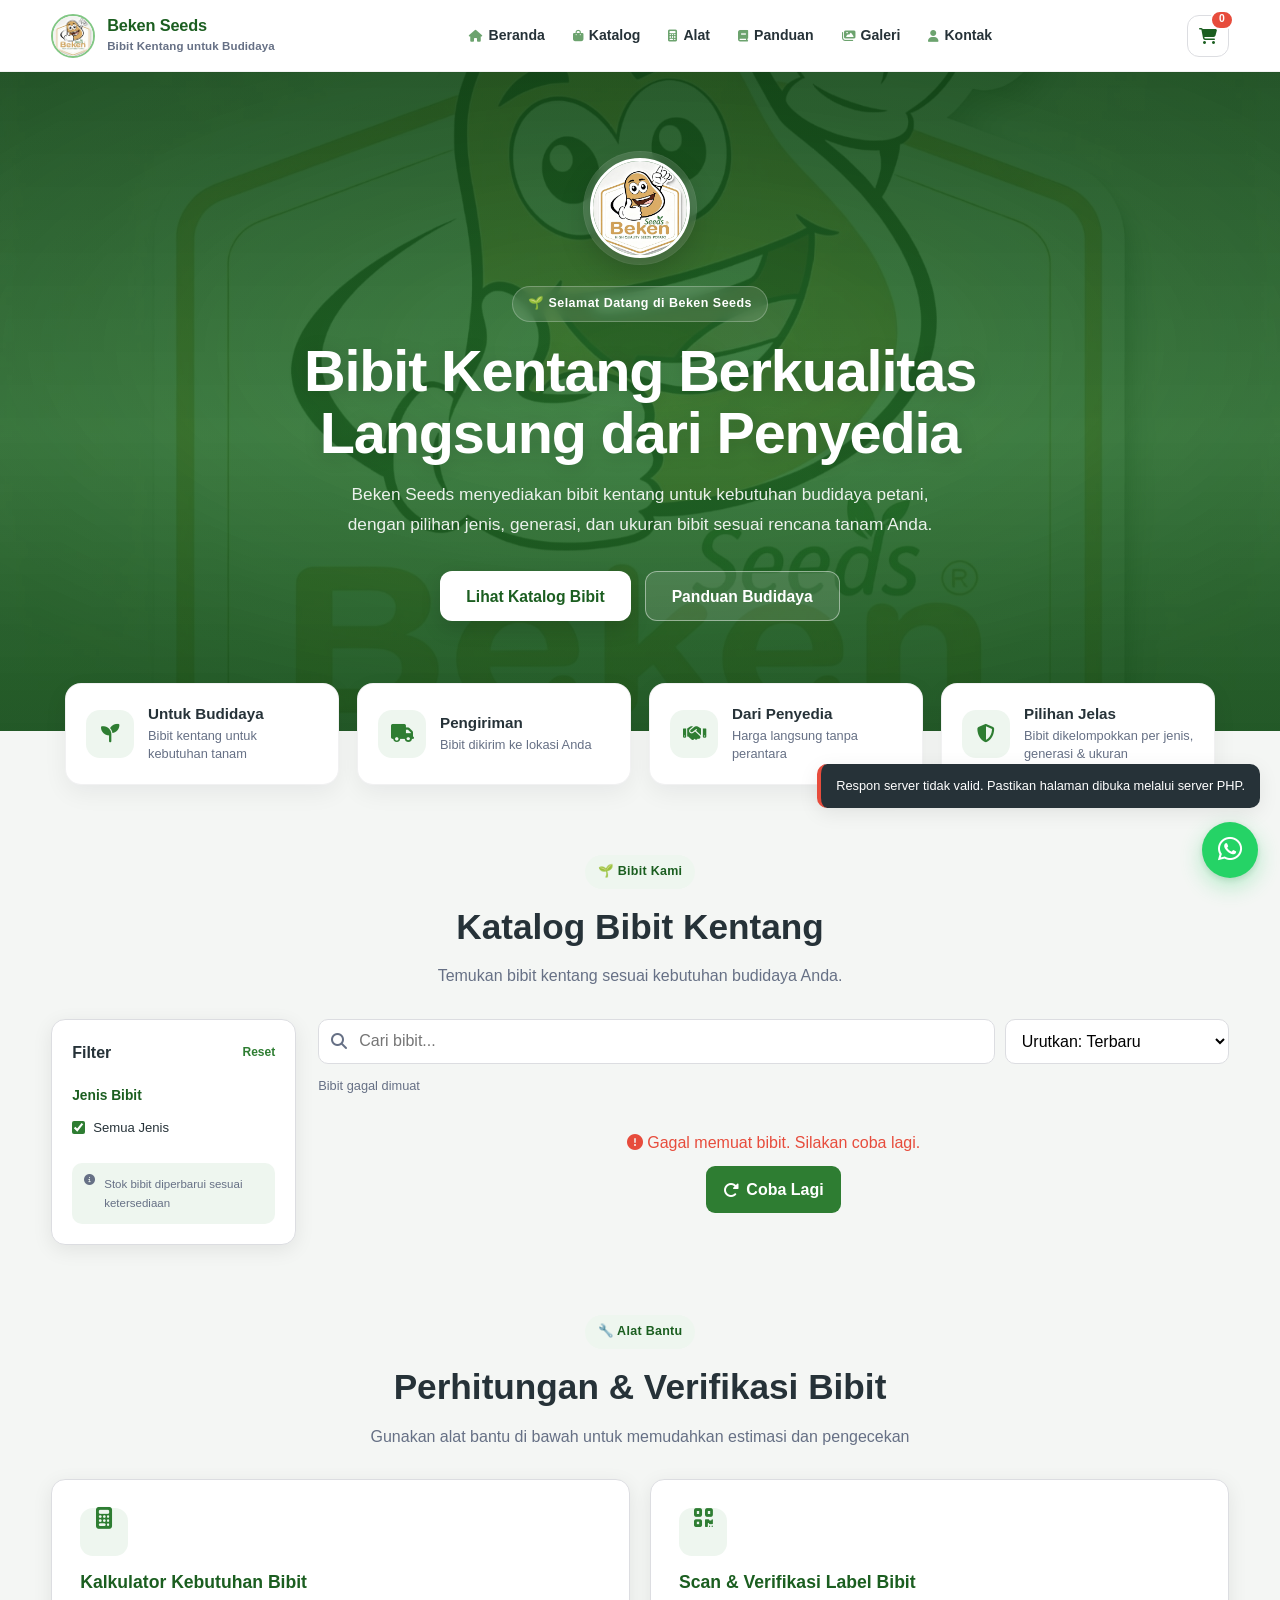
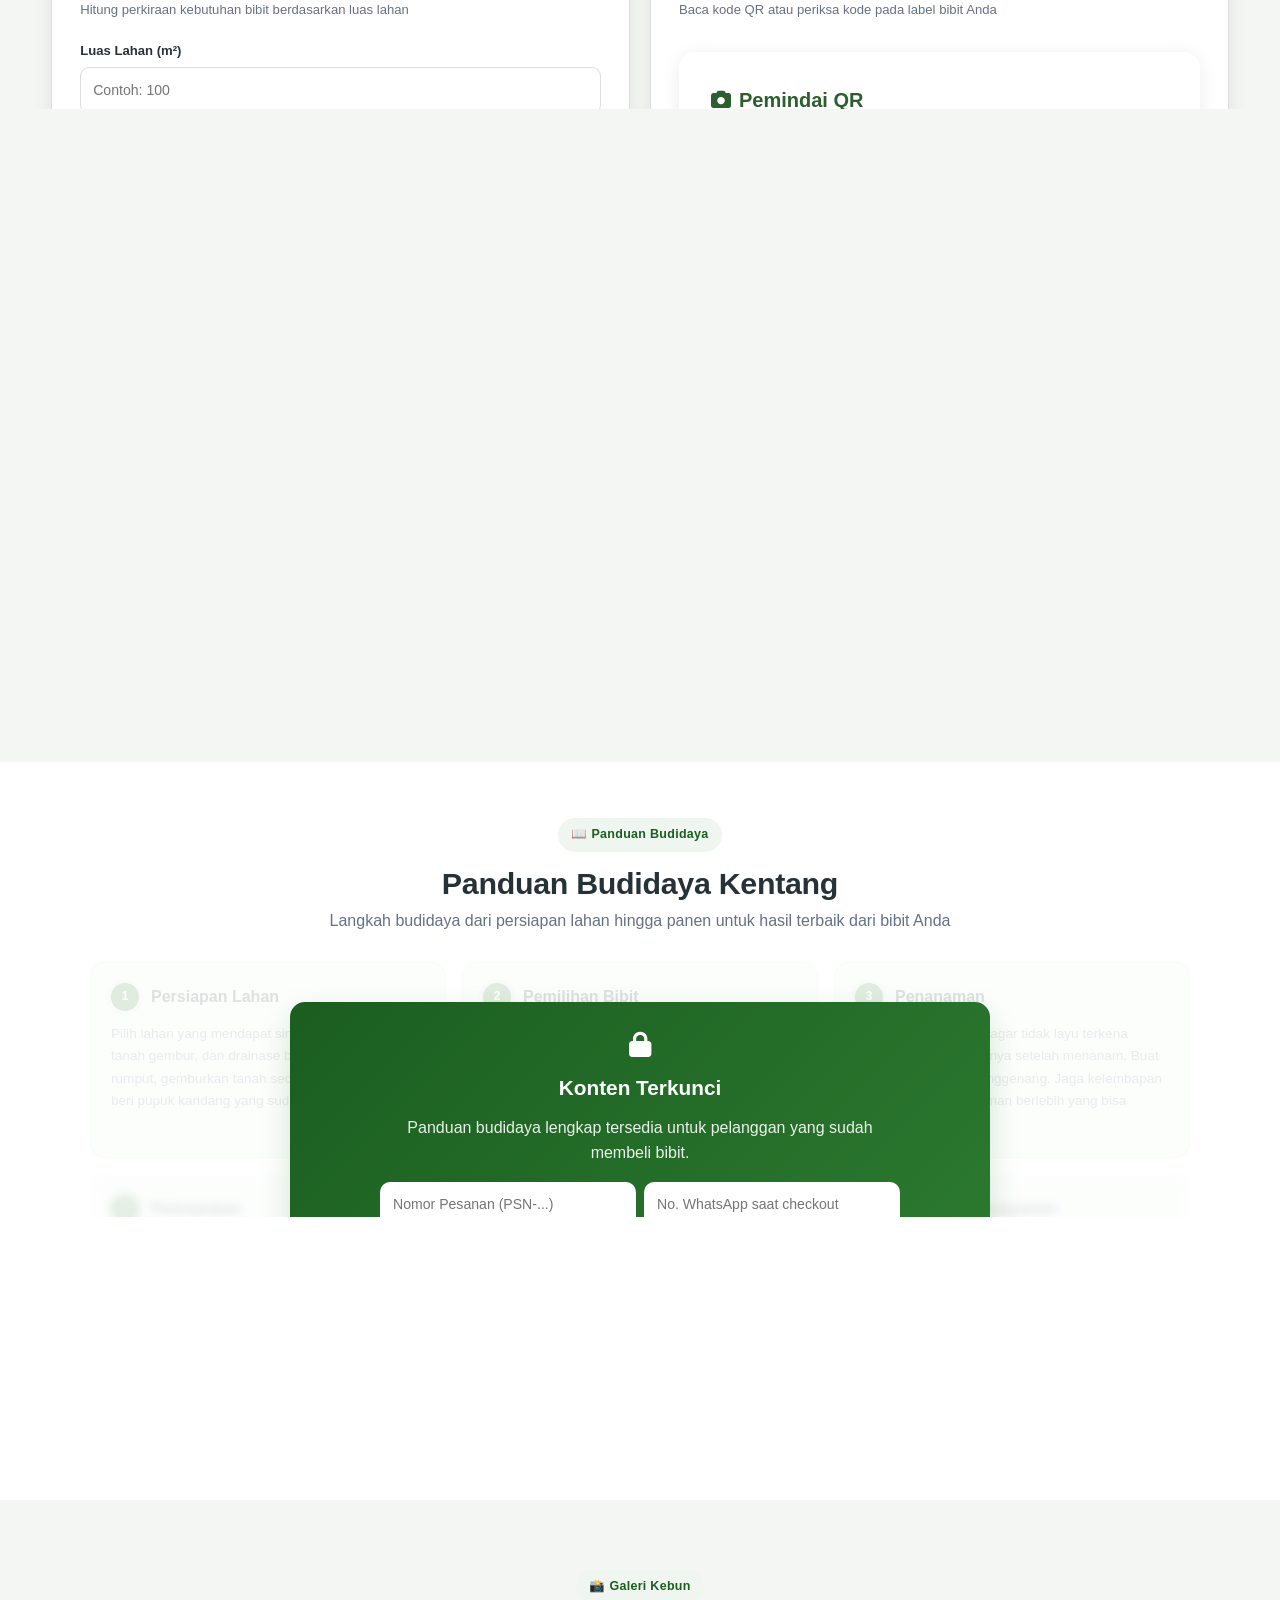
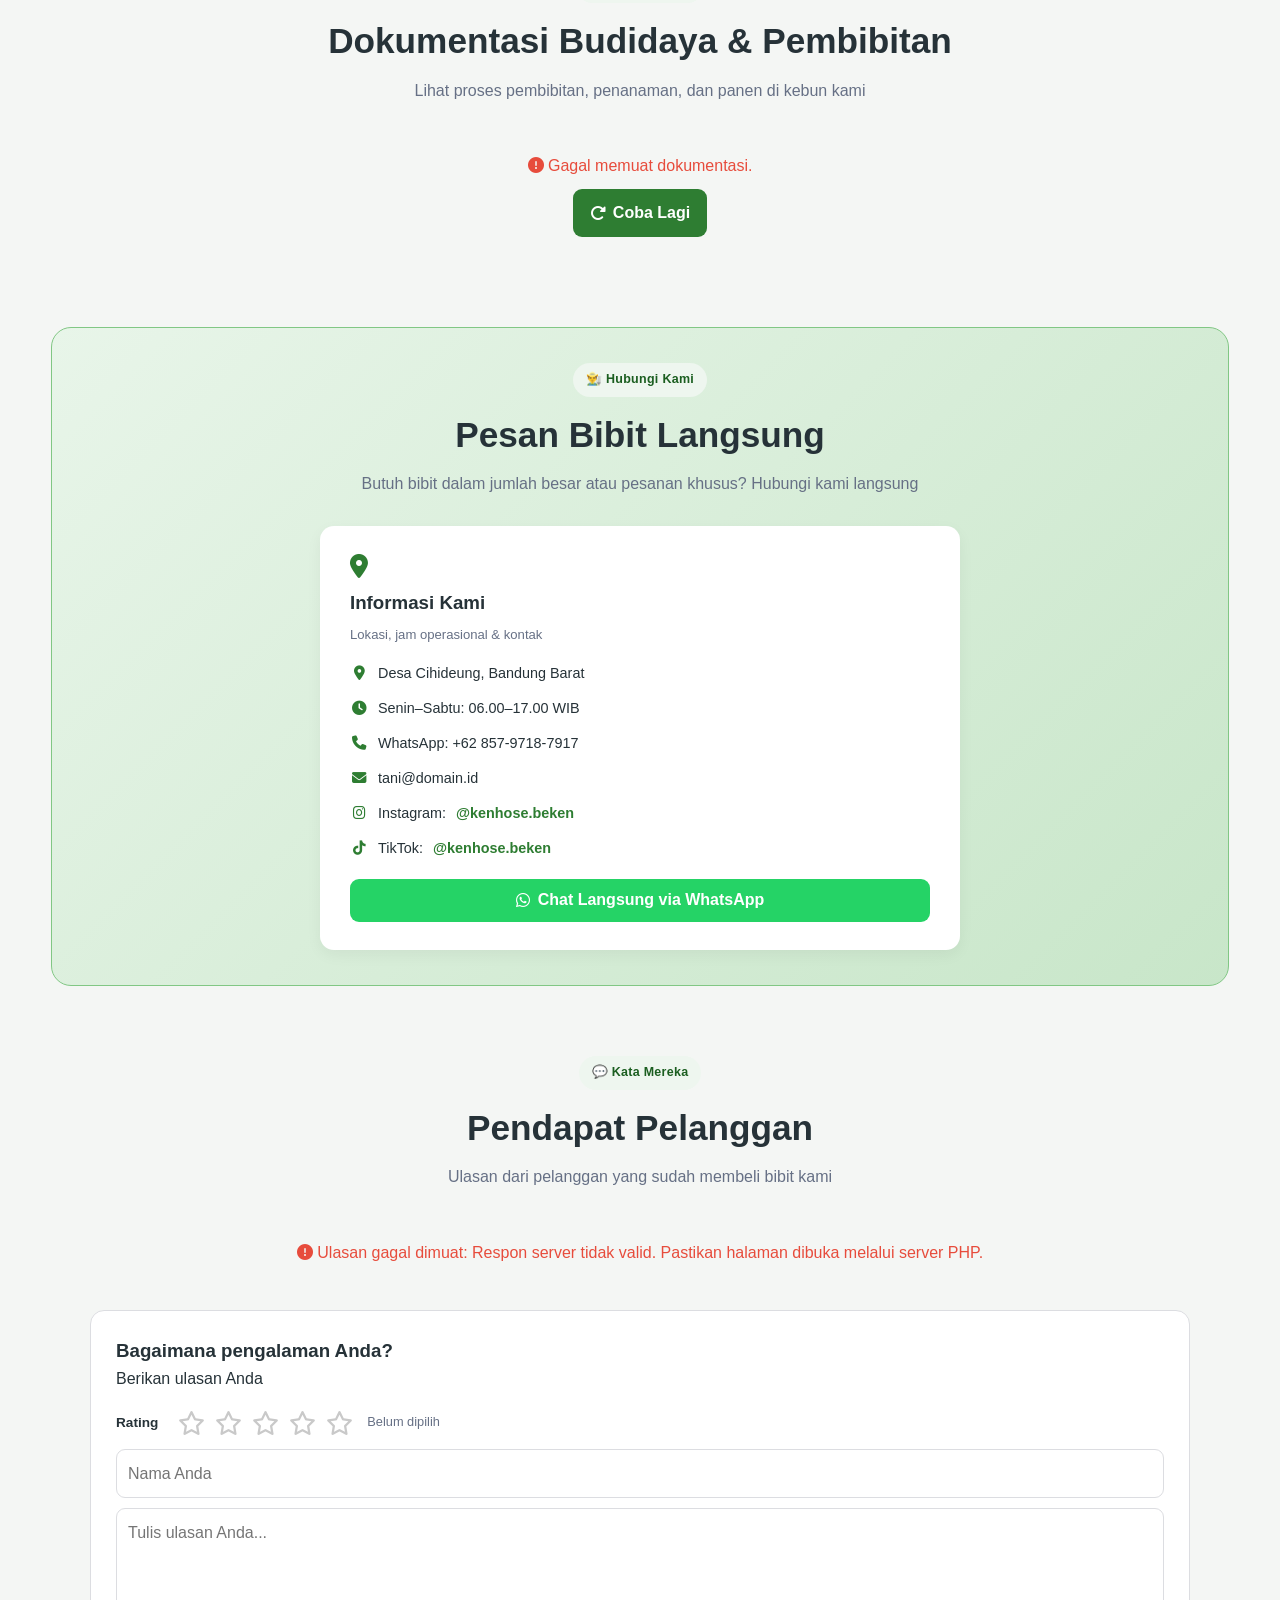
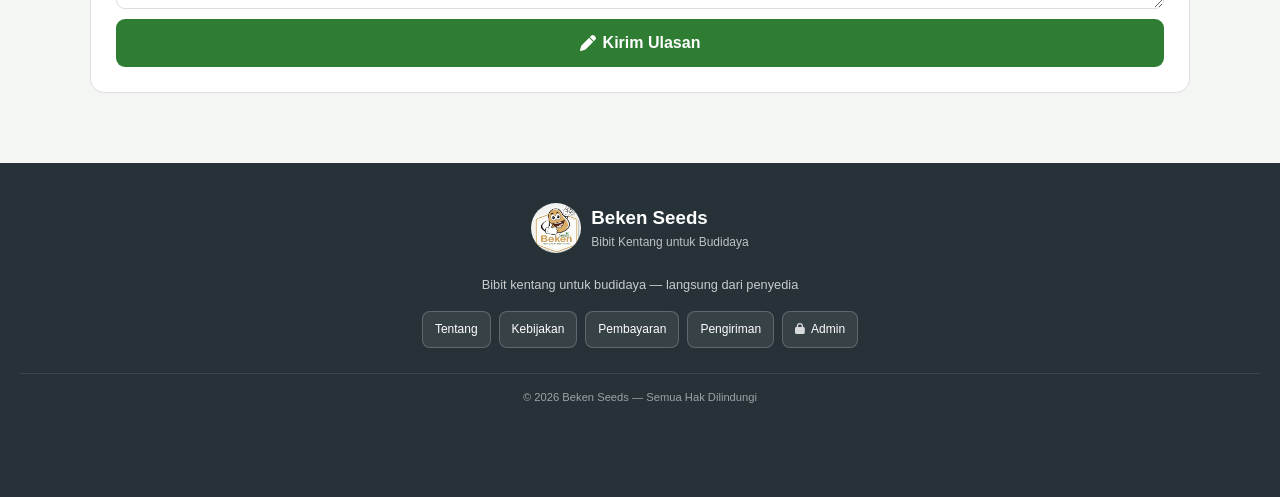
==== commit 317114d3: "update jul" ====
--- a/index.html
+++ b/index.html
@@ -170,8 +170,8 @@
         <div class="checker-box">
             <div class="checker-header">
                 <i class="fas fa-qrcode tool-icon"></i>
-                <h3>Scan & Verifikasi Sertifikat Bibit</h3>
-                <p>Baca kode QR atau periksa kode pada label/sertifikat bibit Anda</p>
+                <h3>Scan & Verifikasi Label Bibit</h3>
+                <p>Baca kode QR atau periksa kode pada label bibit Anda</p>
             </div>
             <div class="qr-grid">
                 <div class="scanner-card">
@@ -191,7 +191,14 @@
                     <div class="scanner-status" id="scanStatus">
                         Menunggu pemindaian...
                     </div>
-                    <div class="verification-result-wrapper" id="verifikasiHasil"></div>
+                    <!-- Cadangan bila kamera tidak tersedia: hasil diperiksa dengan alur yang sama -->
+                    <form class="input-group" id="cekManualForm" novalidate>
+                        <input type="text" class="form-input" id="cekManualInput" maxlength="255" autocomplete="off"
+                               placeholder="Tempel URL QR atau ketik kode pada label" aria-label="URL QR atau kode pada label">
+                        <button type="submit" class="btn-primary"><i class="fas fa-magnifying-glass"></i> Periksa</button>
+                    </form>
+                    <p class="hint">Kamera tidak tersedia? Ketik kode/nomor seri atau tempel URL dari QR label.</p>
+                    <div class="verification-result-wrapper" id="verifikasiHasil" aria-live="polite"></div>
                 </div>
             </div>
         </div>
@@ -202,413 +209,61 @@
 <section class="guide-section" id="panduan">
     <div class="section-heading">
         <span class="section-label">📖 Panduan Budidaya</span>
-        <h2>Panduan Produksi Kentang G2–G3</h2>
-        <p>
-            Panduan tahapan produksi kentang G2–G3 untuk petani,
-            mulai dari seleksi lahan hingga panen dan pascapanen.
-        </p>
-    </div>
-
+        <h2>Panduan Budidaya Kentang</h2>
+        <p>Langkah budidaya dari persiapan lahan hingga panen untuk hasil terbaik dari bibit Anda</p>
+    </div>
     <div class="guide-container" id="guideContainer">
-
         <div class="guide-steps-grid">
-
-            <!-- PANDUAN 1 -->
             <div class="guide-card">
                 <span class="guide-number">1</span>
-
-                <h3>
-                    <i class="fas fa-map-marked-alt"></i>
-                    Seleksi Lahan & Petani
-                </h3>
-
-                <p>
-                    Tahap awal produksi G2–G3 dimulai dengan memastikan
-                    petani dan lahan memenuhi persyaratan produksi.
-                </p>
-
-                <div class="guide-detail">
-                    <h4>👨‍🌾 Persyaratan Petani</h4>
-                    <ul>
-                        <li>Memiliki pengetahuan dan kemampuan dalam budidaya kentang.</li>
-                        <li>Memiliki kemampuan pembiayaan kegiatan produksi.</li>
-                        <li>Memiliki atau mampu menyediakan sarana dan prasarana produksi.</li>
-                        <li>Mampu mengikuti standar teknologi produksi yang ditetapkan.</li>
-                    </ul>
-
-                    <h4>🌱 Persyaratan Lahan</h4>
-                    <ul>
-                        <li>Ketinggian tempat sekitar 1.000–3.000 mdpl.</li>
-                        <li>Suhu sekitar 15–22°C.</li>
-                        <li>Kelembapan sekitar 80–90%.</li>
-                        <li>Kemiringan lahan maksimal 30%.</li>
-                        <li>pH tanah sekitar 6–6,5.</li>
-                        <li>Tersedia sumber pengairan yang bersih dan normal.</li>
-                        <li>Mendapatkan penyinaran matahari yang cukup.</li>
-                    </ul>
-
-                    <h4>🧪 Pemeriksaan Tanah</h4>
-                    <p>
-                        Sebelum produksi dilakukan pengambilan sampel tanah
-                        untuk mengetahui kondisi tanah dan pemeriksaan NSK
-                        (nematoda).
-                    </p>
-
-                    <h4>📋 Sertifikasi & Pengawasan</h4>
-                    <p>
-                        Proses produksi mengikuti kegiatan sertifikasi dan
-                        pemeriksaan lapangan. Pemeriksaan dilakukan sebelum
-                        tanam serta pemeriksaan pertanaman pada sekitar
-                        30–40 HST dan 50–70 HST.
-                    </p>
-                </div>
-            </div>
-
-
-            <!-- PANDUAN 2 -->
+                <h3>Persiapan Lahan</h3>
+                <p>Pilih lahan yang mendapat sinar matahari penuh, tanah gembur, dan drainase baik. Bersihkan rumput, gemburkan tanah sedalam 20–30 cm, lalu beri pupuk kandang yang sudah difermentasi.</p>
+            </div>
             <div class="guide-card">
                 <span class="guide-number">2</span>
-
-                <h3>
-                    <i class="fas fa-tractor"></i>
-                    Persiapan Lahan
-                </h3>
-
-                <p>
-                    Persiapan lahan dilakukan untuk mendapatkan kondisi tanah
-                    yang sesuai bagi pertumbuhan tanaman kentang.
-                </p>
-
-                <div class="guide-detail">
-                    <h4>🔄 Rotasi Lahan</h4>
-                    <p>
-                        Lahan perlu dikelola dengan sistem rotasi untuk
-                        membantu menjaga kondisi lahan dan mengurangi risiko
-                        organisme pengganggu tanaman.
-                    </p>
-
-                    <h4>🧹 Pembersihan Lahan</h4>
-                    <ul>
-                        <li>Bersihkan gulma dan sisa tanaman sebelumnya.</li>
-                        <li>Pastikan lahan tidak menjadi tempat berkembangnya OPT.</li>
-                    </ul>
-
-                    <h4>🚜 Pengolahan Tanah</h4>
-                    <ul>
-                        <li>Lakukan pembajakan tanah sebanyak dua kali.</li>
-                        <li>Jarak antara pengolahan pertama dan berikutnya minimal 7 hari.</li>
-                        <li>Buat sistem drainase agar air tidak menggenang.</li>
-                        <li>Bentuk bedengan sesuai kondisi dan sistem tanam.</li>
-                    </ul>
-
-                    <h4>🧪 Pengaturan pH & Kondisi Tanah</h4>
-                    <ul>
-                        <li>Lakukan pemeriksaan pH dan kondisi tanah.</li>
-                        <li>Jika pH tanah rendah, dapat dilakukan pengapuran menggunakan dolomit sesuai kondisi tanah.</li>
-                        <li>Gunakan bahan organik/pupuk organik sesuai kebutuhan.</li>
-                        <li>Lakukan perlakuan tanah sesuai hasil pemeriksaan dan kebutuhan lahan.</li>
-                    </ul>
-
-                    <h4>🌱 Bedengan</h4>
-                    <p>
-                        Bedengan dan saluran dibuat sesuai kondisi lahan,
-                        sistem tanam, serta kebutuhan drainase. Tinggi akhir
-                        guludan disesuaikan dengan kondisi tanah dan sistem
-                        budidaya.
-                    </p>
-                </div>
-            </div>
-
-
-            <!-- PANDUAN 3 -->
+                <h3>Pemilihan Bibit</h3>
+                <p>Pilih bibit unggul yang sehat, bebas hama, dan sesuai musim. Rendam dalam air hangat selama 2–4 jam sebelum tanam agar cepat tumbuh. Jarak tanam diatur agar tanaman tidak saling berebut nutrisi.</p>
+            </div>
             <div class="guide-card">
                 <span class="guide-number">3</span>
-
-                <h3>
-                    <i class="fas fa-seedling"></i>
-                    Pemupukan & Penanaman
-                </h3>
-
-                <p>
-                    Pemupukan dan penanaman dilakukan berdasarkan kondisi
-                    tanah, ukuran benih, dan standar produksi.
-                </p>
-
-                <div class="guide-detail">
-                    <h4>🌿 Pemupukan Dasar</h4>
-                    <p>
-                        Berikan pupuk dasar sesuai rekomendasi dan kondisi
-                        lahan. Penggunaan pupuk perlu disesuaikan dengan
-                        hasil pemeriksaan tanah.
-                    </p>
-
-                    <h4>🥔 Persiapan Benih</h4>
-                    <ul>
-                        <li>Gunakan benih yang sesuai kelas dan standar produksi.</li>
-                        <li>Pastikan kondisi benih sehat sebelum ditanam.</li>
-                        <li>Benih ditanam dengan posisi dan kedalaman yang sesuai.</li>
-                    </ul>
-
-                    <h4>📏 Jarak Tanam</h4>
-                    <p>
-                        Jarak tanam yang digunakan antara lain sekitar
-                        <strong>85 × 25 cm</strong> atau
-                        <strong>85 × 30 cm</strong>, dengan penyesuaian
-                        berdasarkan ukuran benih.
-                    </p>
-
-                    <h4>🌱 Cara Tanam</h4>
-                    <ul>
-                        <li>Kedalaman tanam sekitar 10 cm.</li>
-                        <li>Letakkan benih dengan posisi yang sesuai.</li>
-                        <li>Tutup benih dengan tanah secara merata.</li>
-                        <li>Pada kondisi kering, lakukan penyiraman setelah tanam.</li>
-                        <li>Penanaman dapat dilakukan pagi atau sore hari sesuai kondisi.</li>
-                    </ul>
-
-                    <h4>⛰️ Pembumbunan</h4>
-                    <p>
-                        Pembumbunan dilakukan untuk membantu menjaga kondisi
-                        perakaran dan perkembangan umbi. Dalam standar,
-                        pembumbunan dilakukan sekitar <strong>25–30 HST</strong>
-                        dan dilanjutkan sekitar <strong>35–40 HST</strong>.
-                    </p>
-                </div>
-            </div>
-
-
-            <!-- PANDUAN 4 -->
+                <h3>Penanaman</h3>
+                <p>Tanam pada sore hari agar tidak layu terkena panas. Siram secukupnya setelah menanam. Buat parit agar air tidak menggenang. Jaga kelembapan tanah, hindari penyiraman berlebih yang bisa membusukkan akar.</p>
+            </div>
             <div class="guide-card blur-content" id="guideLocked1">
                 <span class="guide-number">4</span>
-
-                <h3>
-                    <i class="fas fa-leaf"></i>
-                    Pemeliharaan Tanaman
-                </h3>
-
-                <p>
-                    Pemeliharaan dilakukan secara rutin untuk menjaga
-                    pertumbuhan tanaman dan mengendalikan organisme
-                    pengganggu tanaman.
-                </p>
-
-                <div class="guide-detail">
-                    <h4>🌿 Penyiangan</h4>
-                    <p>
-                        Lakukan penyiangan untuk mengendalikan gulma yang
-                        dapat mengganggu pertumbuhan tanaman.
-                        Penyiangan dilakukan sekitar 20–30 HST atau sesuai
-                        kondisi pertanaman.
-                    </p>
-
-                    <h4>🧪 Pemupukan Susulan</h4>
-                    <p>
-                        Jika diperlukan, pemupukan susulan NPK dapat diberikan
-                        sekitar 5–10 gram per tanaman pada umur sekitar
-                        25–30 HST sesuai kondisi tanaman dan rekomendasi.
-                    </p>
-
-                    <h4>💧 Pengairan</h4>
-                    <ul>
-                        <li>Pengairan dilakukan setelah tanam sesuai kondisi tanah.</li>
-                        <li>Pada kondisi tertentu pengairan dilakukan maksimal sekitar 3 hari setelah tanam.</li>
-                        <li>Pengairan diperhatikan setelah pemupukan susulan.</li>
-                        <li>Kebutuhan air perlu disesuaikan dengan fase pertumbuhan.</li>
-                        <li>Perhatikan kebutuhan air pada fase pembungaan dan pembentukan umbi.</li>
-                    </ul>
-
-                    <h4>🐛 Pengendalian OPT</h4>
-                    <p>
-                        Lakukan pengamatan tanaman secara rutin terhadap
-                        organisme pengganggu tanaman. Materi standar mencakup
-                        pengawasan terhadap hama dan penyakit seperti kutu
-                        kebul, leaf miner, aphid, thrips, PTM, ulat tanah,
-                        uret, orong-orong, serta penyakit layu bakteri,
-                        busuk daun, busuk cincin, common scab, fusarium,
-                        powdery scab, Rhizoctonia, virus dan nematoda.
-                    </p>
-
-                    <p>
-                        Pengendalian dilakukan berdasarkan hasil pengamatan
-                        dan kondisi pertanaman sesuai standar pengendalian
-                        yang berlaku.
-                    </p>
-                </div>
-            </div>
-
-
-            <!-- PANDUAN 5 -->
+                <h3>Pemupukan</h3>
+                <p>Isi langkah ini tersedia di panduan lengkap untuk pelanggan yang sudah membeli bibit. Silakan verifikasi pesanan Anda.</p>
+            </div>
             <div class="guide-card blur-content" id="guideLocked2">
                 <span class="guide-number">5</span>
-
-                <h3>
-                    <i class="fas fa-shield-alt"></i>
-                    Pengawasan Mutu & Rouging
-                </h3>
-
-                <p>
-                    Pengawasan mutu dilakukan untuk menjaga kesehatan tanaman,
-                    kemurnian varietas, dan kualitas genetik benih.
-                </p>
-
-                <div class="guide-detail">
-                    <h4>🔎 Pemeriksaan Tanaman</h4>
-                    <p>
-                        Pertanaman harus diamati secara berkala untuk
-                        menemukan tanaman yang menunjukkan gejala penyakit,
-                        penyimpangan varietas, atau kondisi lain yang tidak
-                        sesuai standar.
-                    </p>
-
-                    <h4>✂️ Rouging</h4>
-                    <p>
-                        Rouging dilakukan mulai sekitar
-                        <strong>25–30 HST</strong> dan dilanjutkan sampai
-                        menjelang tanaman dimusnahkan.
-                    </p>
-
-                    <ul>
-                        <li>Identifikasi tanaman yang tidak sesuai.</li>
-                        <li>Cabut tanaman yang terserang atau menyimpang.</li>
-                        <li>Umbi dari tanaman yang terinfeksi juga harus dikeluarkan.</li>
-                        <li>Jangan meninggalkan tanaman atau umbi yang terinfeksi di lahan.</li>
-                        <li>Tanaman dan umbi yang dibuang ditempatkan atau dimusnahkan jauh dari area pertanaman.</li>
-                    </ul>
-
-                    <h4>🎯 Tujuan Rouging</h4>
-                    <p>
-                        Rouging bertujuan mempertahankan kemurnian varietas,
-                        kualitas genetik, dan kesehatan pertanaman sehingga
-                        mutu benih tetap terjaga.
-                    </p>
-
-                    <h4>📋 Pengawasan Sertifikasi</h4>
-                    <p>
-                        Pengawasan mutu menjadi bagian dari proses sertifikasi
-                        dan pemeriksaan lapangan sesuai tahapan produksi.
-                    </p>
-                </div>
-            </div>
-
-
-            <!-- PANDUAN 6 -->
+                <h3>Pengendalian Hama</h3>
+                <p>Isi langkah ini tersedia di panduan lengkap untuk pelanggan yang sudah membeli bibit. Silakan verifikasi pesanan Anda.</p>
+            </div>
             <div class="guide-card blur-content" id="guideLocked3">
                 <span class="guide-number">6</span>
-
-                <h3>
-                    <i class="fas fa-box-open"></i>
-                    Panen & Pascapanen
-                </h3>
-
-                <p>
-                    Panen dilakukan dengan hati-hati agar kondisi umbi tetap
-                    baik dan kualitas hasil produksi dapat dipertahankan.
-                </p>
-
-                <div class="guide-detail">
-                    <h4>🌾 Waktu Panen</h4>
-                    <p>
-                        Panen dilakukan sekitar <strong>85–90 HST</strong>
-                        atau sekitar 7–10 hari setelah tanaman dimatikan,
-                        dengan memperhatikan kondisi pertanaman.
-                    </p>
-
-                    <h4>🥔 Proses Panen</h4>
-                    <ul>
-                        <li>Lakukan penggalian dengan hati-hati agar umbi tidak terluka.</li>
-                        <li>Kumpulkan hasil panen dengan hati-hati.</li>
-                        <li>Usahakan kondisi tanah pada permukaan umbi cukup kering.</li>
-                        <li>Panen sebaiknya dilakukan pada kondisi cuaca kering.</li>
-                        <li>Hindari kerusakan kulit dan luka pada umbi.</li>
-                    </ul>
-
-                    <h4>📦 Sortasi</h4>
-                    <p>
-                        Setelah panen, lakukan pemilahan antara umbi yang
-                        sehat dengan umbi yang rusak, cacat, atau tidak sesuai.
-                    </p>
-
-                    <h4>🏠 Pascapanen</h4>
-                    <ul>
-                        <li>Umbi disimpan dan ditangani dengan hati-hati.</li>
-                        <li>Lakukan sortasi lanjutan selama sekitar 3–7 hari di gudang.</li>
-                        <li>Pastikan kondisi dan mutu hasil sesuai sebelum dikirim.</li>
-                        <li>Hasil yang memenuhi persyaratan dapat dilanjutkan ke proses logistik.</li>
-                    </ul>
-
-                    <h4>✅ Pemeriksaan Mutu</h4>
-                    <p>
-                        Sebelum masuk proses distribusi/logistik, hasil
-                        pascapanen diperiksa kembali untuk memastikan status
-                        kualitasnya.
-                    </p>
-                </div>
-            </div>
-
-        </div>
-
-        <!-- AKSES PANDUAN -->
+                <h3>Panen & Pascapanen</h3>
+                <p>Isi langkah ini tersedia di panduan lengkap untuk pelanggan yang sudah membeli bibit. Silakan verifikasi pesanan Anda.</p>
+            </div>
+        </div>
         <div class="lock-overlay" id="guideLockOverlay">
             <div class="guide-paywall-box" id="guidePaywall">
                 <i class="fas fa-lock"></i>
-
                 <h3>Konten Terkunci</h3>
-
-                <p>
-                    Panduan lengkap tersedia untuk pelanggan yang sudah
-                    membeli bibit. Masukkan nomor pesanan dan nomor WhatsApp
-                    yang digunakan saat checkout.
-                </p>
-
+                <p>Panduan budidaya lengkap tersedia untuk pelanggan yang sudah membeli bibit.</p>
                 <form class="guide-akses-form" id="formAksesPanduan" novalidate>
-
-                    <input
-                        type="text"
-                        id="aksesKode"
-                        placeholder="Nomor Pesanan (PSN-...)"
-                        maxlength="30"
-                        autocomplete="off"
-                        aria-label="Nomor pesanan"
-                        required
-                    >
-
-                    <input
-                        type="tel"
-                        id="aksesWa"
-                        placeholder="No. WhatsApp saat checkout"
-                        maxlength="20"
-                        aria-label="Nomor WhatsApp saat checkout"
-                        required
-                    >
-
-                    <button
-                        type="submit"
-                        class="btn-primary"
-                        id="btnCekPesanan"
-                    >
-                        <i class="fas fa-search"></i>
-                        Cek Pesanan
+                    <input type="text" id="aksesKode" placeholder="Nomor Pesanan (PSN-...)" maxlength="30" autocomplete="off" aria-label="Nomor pesanan" required>
+                    <input type="tel" id="aksesWa" placeholder="No. WhatsApp saat checkout" maxlength="20" aria-label="Nomor WhatsApp saat checkout" required>
+                    <button type="submit" class="btn-primary" id="btnCekPesanan">
+                        <i class="fas fa-search"></i> Cek Pesanan
                     </button>
-
                 </form>
-
-                <p
-                    class="guide-akses-pesan"
-                    id="aksesPesan"
-                    role="status"
-                    aria-live="polite"
-                ></p>
-
-                <a href="#katalog" class="guide-akses-link">
-                    Belum punya pesanan?
-                    Lihat Katalog Bibit
-                    <i class="fas fa-arrow-right"></i>
-                </a>
-            </div>
-        </div>
-
+                <p class="guide-akses-pesan" id="aksesPesan" role="status" aria-live="polite"></p>
+                <a href="#katalog" class="guide-akses-link">Belum punya pesanan? Lihat Katalog Bibit <i class="fas fa-arrow-right"></i></a>
+            </div>
+        </div>
     </div>
 </section>
+
 <!-- GALERI -->
 <section class="gallery-section" id="galeri">
     <div class="section-heading">
@@ -1023,8 +678,12 @@
 }
 
 // Pemindai QR (kamera + jsQR, dimuat saat pertama kali dipakai).
-// Tahap ini hanya MEMBACA isi QR. Hasil baca bukan bukti keaslian/validitas BPSB —
-// verifikasi BPSB menunggu API/data resmi.
+// Scanner hanya MEMBACA isi QR. Isi diklasifikasi TANPA diubah (VerifikasiQR, js/scanner.js):
+//  - URL resmi https://benih.pertanian.go.id/... → tombol "Lihat Verifikasi Resmi" (dibuka
+//    pengguna sendiri di tab baru), lalu data internal Beken Seeds yang terhubung (terpisah).
+//  - Kode/nomor seri → dicocokkan dengan database internal (api/verifikasi.php).
+//  - Selain itu → tidak dikenali (bukan berarti label palsu).
+// Tidak ada data yang diambil dari situs Kementan dan tidak ada klaim keabsahan resmi.
 const scannerAreaHtmlAwal = document.getElementById('scannerArea').innerHTML;
 
 function statusPindai(teks, jenis) {
@@ -1057,87 +716,155 @@
         mountEl: document.getElementById('scannerArea'),
         onReady:  () => { document.getElementById('scannerArea').className = 'scanner-area'; tombolPindai(true); },
         onStatus: statusPindai,
-        onResult: (teks) => { kembalikanAreaPindai(); tombolPindai(false, 'Pindai Ulang'); tampilkanHasilQR(teks); },
+        onResult: (teks) => { kembalikanAreaPindai(); tombolPindai(false, 'Pindai Ulang'); periksaIsi(teks, 'qr'); },
+        // timeout / QR kosong / halaman disembunyikan — pesan status sudah diisi modul
         onEnd:    () => { kembalikanAreaPindai(); tombolPindai(false, 'Pindai Ulang'); },
         onError:  () => { kembalikanAreaPindai(); tombolPindai(false, 'Coba Lagi'); }
     });
 }
 
-// Scanner hanya MEMBACA kode. Status verifikasi ditentukan oleh pencocokan
-// dengan database internal (api/verifikasi.php) — bukan karena QR berhasil dibaca.
-async function tampilkanHasilQR(isi) {
+const CATATAN_INTERNAL = 'Data internal penjual (Beken Seeds) — bukan verifikasi resmi BPSB/Kementerian Pertanian.';
+
+function kotakHasil(kelas, ikon, isi) {
+    return `
+        <div class="${kelas}">
+            <div class="verification-result">
+                <div class="verification-result-icon">${ikon}</div>
+                <div style="min-width:0; flex:1;">${isi}</div>
+            </div>
+        </div>`;
+}
+
+// href = teks hasil scan/tersimpan PERSIS (hanya di-escape untuk atribut HTML)
+function tombolResmi(url) {
+    return `<a class="btn-primary" href="${escapeHTML(url)}" target="_blank" rel="noopener noreferrer" style="margin-top:0.75rem;">
+                <i class="fas fa-arrow-up-right-from-square"></i> Lihat Verifikasi Resmi
+            </a>`;
+}
+
+function rincianInternal(d) {
+    return `
+        ${d.kode ? `<div class="verification-code">${escapeHTML(d.kode)}</div>` : ''}
+        ${d.produk ? `<div class="verification-label" style="margin-top:0.75rem;">Bibit</div><strong>${escapeHTML(d.produk)}</strong>` : ''}
+        ${d.kategori ? `<div class="verification-label" style="margin-top:0.75rem;">Jenis / Varietas</div><strong>${escapeHTML(d.kategori)}</strong>` : ''}
+        <div class="verification-meta">
+            ${d.asal ? `<span><i class="fas fa-map-marker-alt"></i> Asal: ${escapeHTML(d.asal)}</span>` : ''}
+            <span><i class="fas fa-calendar"></i> Terdaftar: ${escapeHTML(formatTanggal(d.tanggal_terdaftar))}</span>
+        </div>`;
+}
+
+const ikonMuat = '<i class="fas fa-spinner fa-spin"></i>';
+let nomorPeriksa = 0; // respons lama diabaikan bila pengguna sudah memeriksa isi lain
+
+async function periksaIsi(isi, sumber) {
     const el = document.getElementById('verifikasiHasil');
-    const kode = String(isi || '').trim();
-
-    // Tahap 1: QR terbaca, sedang mencocokkan ke database
-    el.innerHTML = `
-        <div class="verification-pending">
-            <div class="verification-result">
-                <div class="verification-result-icon"><i class="fas fa-qrcode"></i></div>
-                <div style="min-width:0; flex:1;">
-                    <div class="verification-label">QR berhasil dibaca</div>
-                    <div class="verification-code" style="word-break:break-all; white-space:pre-wrap;">${escapeHTML(kode)}</div>
-                    <p style="margin-top:0.75rem; font-size:0.9rem;"><i class="fas fa-spinner fa-spin"></i> Mencocokkan dengan database verifikasi...</p>
-                </div>
-            </div>
-        </div>
-    `;
-    tampilkanPesan('success', 'QR berhasil dibaca. Mencocokkan kode...');
-
-    // Tahap 2: lookup kode ke database internal
+    const teks = String(isi ?? '').trim();
+    const nomor = ++nomorPeriksa;
+    const judulBaca = sumber === 'qr' ? 'QR berhasil dibaca' : 'Input diperiksa';
+
+    if (!teks) {
+        el.innerHTML = kotakHasil('verification-pending', '⚠️',
+            '<div class="verification-label">Isi kosong</div><p style="margin-top:8px;">Masukkan kode/nomor seri atau URL dari QR label.</p>');
+        return;
+    }
+
+    const jenis = VerifikasiQR.jenis(teks);
+
+    // ---- 1. URL verifikasi resmi Kementan ----
+    if (jenis === 'url-resmi') {
+        el.innerHTML = kotakHasil('verification-resmi', '<i class="fas fa-landmark"></i>', `
+                <div class="verification-label">${judulBaca} · Sumber resmi</div>
+                <strong>Kementerian Pertanian RI</strong> <span style="font-size:0.85rem;">(${escapeHTML(VerifikasiQR.HOST_RESMI)})</span>
+                <div class="verification-code" style="word-break:break-all;">${escapeHTML(teks)}</div>
+                ${tombolResmi(teks)}
+                <p class="verification-catatan">Halaman dibuka di tab baru pada situs resmi. Beken Seeds tidak mengubah maupun menilai isi halaman tersebut.</p>`)
+            + `<div id="hasilInternal" style="margin-top:1rem;">${kotakHasil('verification-info', ikonMuat, 'Memeriksa data internal Beken Seeds...')}</div>`;
+        tampilkanPesan('success', 'URL verifikasi resmi dikenali.');
+
+        let data;
+        try {
+            data = (await apiRequest('api/verifikasi.php?url=' + encodeURIComponent(teks))).data;
+        } catch (err) {
+            if (nomor !== nomorPeriksa) return;
+            document.getElementById('hasilInternal').innerHTML = kotakHasil('verification-info', 'ℹ️',
+                `Data internal Beken Seeds gagal diperiksa: ${escapeHTML(err.message)} Tombol verifikasi resmi di atas tetap dapat digunakan.`);
+            return;
+        }
+        if (nomor !== nomorPeriksa) return;
+        const kotak = document.getElementById('hasilInternal');
+        if (data.status === 'aktif') {
+            kotak.innerHTML = kotakHasil('verification-valid', '<i class="fas fa-circle-check"></i>', `
+                <div class="verification-label">Data internal Beken Seeds yang terhubung</div>
+                ${data.terkait.map(rincianInternal).join('<hr style="border:0; border-top:1px solid rgba(0,0,0,.1); margin:0.75rem 0;">')}
+                <p class="verification-catatan">${CATATAN_INTERNAL}</p>`);
+        } else if (data.status === 'dicabut') {
+            kotak.innerHTML = kotakHasil('verification-invalid', '⛔', `
+                <div class="verification-label">Data internal Beken Seeds</div>
+                <strong>Data internal yang terhubung dengan URL ini sudah dicabut / tidak berlaku.</strong>
+                <p class="verification-catatan">${CATATAN_INTERNAL}</p>`);
+        } else {
+            kotak.innerHTML = kotakHasil('verification-info', 'ℹ️', `
+                <div class="verification-label">Data internal Beken Seeds</div>
+                URL resmi berhasil dibaca, tetapi belum terhubung dengan data internal Beken Seeds.`);
+        }
+        return;
+    }
+
+    // ---- 2. Tidak dikenali (domain lain, teks bebas, javascript:, dll.) ----
+    if (jenis === 'lain') {
+        const tampil = teks.length > 300 ? teks.slice(0, 300) + '…' : teks;
+        el.innerHTML = kotakHasil('verification-pending', '⚠️', `
+                <div class="verification-label">${judulBaca}</div>
+                <strong>${sumber === 'qr'
+                    ? 'QR berhasil dibaca, tetapi bukan URL verifikasi resmi yang dikenali.'
+                    : 'Input bukan URL verifikasi resmi maupun format kode yang dikenali.'}</strong>
+                <div class="verification-code" style="word-break:break-all; white-space:pre-wrap;">${escapeHTML(tampil)}</div>
+                <p class="verification-catatan">Isi hanya ditampilkan sebagai teks dan tidak dibuka. Hasil ini tidak menentukan keaslian label.</p>`);
+        tampilkanPesan('error', 'Isi QR/input tidak dikenali.');
+        return;
+    }
+
+    // ---- 3. Kode / nomor seri → database internal ----
+    el.innerHTML = kotakHasil('verification-info', ikonMuat, `
+            <div class="verification-label">${judulBaca}</div>
+            <div class="verification-code" style="word-break:break-all;">${escapeHTML(teks)}</div>
+            <p style="margin-top:0.5rem; font-size:0.9rem;">Mencocokkan dengan database internal...</p>`);
+
     let data;
     try {
-        data = (await apiRequest('api/verifikasi.php?kode=' + encodeURIComponent(kode))).data;
+        data = (await apiRequest('api/verifikasi.php?kode=' + encodeURIComponent(teks))).data;
     } catch (err) {
-        el.innerHTML = `
-            <div class="verification-invalid">
-                <div class="verification-result">
-                    <div class="verification-result-icon">⚠️</div>
-                    <div style="min-width:0; flex:1;">
-                        <div class="verification-label">Data Verifikasi Tidak Ditemukan</div>
-                        <div class="verification-code" style="word-break:break-all;">${escapeHTML(kode)}</div>
-                        <p style="margin-top:8px; font-size:0.9rem;">${escapeHTML(err.message)}</p>
-                    </div>
-                </div>
-            </div>
-        `;
+        if (nomor !== nomorPeriksa) return;
+        // Gangguan server/jaringan BUKAN berarti kode tidak terdaftar
+        el.innerHTML = kotakHasil('verification-invalid', '⚠️', `
+                <div class="verification-label">Pemeriksaan gagal</div>
+                <div class="verification-code" style="word-break:break-all;">${escapeHTML(teks)}</div>
+                <p style="margin-top:8px; font-size:0.9rem;">${escapeHTML(err.message)} Silakan coba lagi.</p>`);
         tampilkanPesan('error', err.message);
         return;
     }
-
-    if (data.valid) {
-        el.innerHTML = `
-            <div class="verification-pending">
-                <div class="verification-result">
-                    <div class="verification-result-icon"><i class="fas fa-circle-check" style="color:var(--primary-color);"></i></div>
-                    <div style="min-width:0; flex:1;">
-                        <div class="verification-label">✓ Data Verifikasi Ditemukan</div>
-                        <div class="verification-code">${escapeHTML(data.kode)}</div>
-                        ${data.produk ? `<div class="verification-label" style="margin-top:0.75rem;">Bibit</div><strong>${escapeHTML(data.produk)}</strong>` : ''}
-                        ${data.kategori ? `<div class="verification-label" style="margin-top:0.75rem;">Jenis / Varietas</div><strong>${escapeHTML(data.kategori)}</strong>` : ''}
-                        <div class="verification-meta" style="margin-top:0.75rem;">
-                            ${data.asal ? `<span><i class="fas fa-map-marker-alt"></i> Asal: ${escapeHTML(data.asal)}</span>` : ''}
-                            <span><i class="fas fa-calendar"></i> Terdaftar: ${escapeHTML(formatTanggal(data.tanggal_terdaftar))}</span>
-                        </div>
-                        <p style="margin-top:0.75rem; font-size:0.8rem; color:var(--text-muted);">Terdaftar pada database internal penjual. Bukan verifikasi resmi BPSB.</p>
-                    </div>
-                </div>
-            </div>
-        `;
-        tampilkanPesan('success', 'Data verifikasi ditemukan.');
+    if (nomor !== nomorPeriksa) return;
+
+    if (data.status === 'aktif') {
+        el.innerHTML = kotakHasil('verification-valid', '<i class="fas fa-circle-check"></i>', `
+                <div class="verification-label">✓ Kode terdaftar di sistem Beken Seeds</div>
+                ${rincianInternal(data)}
+                ${data.url_resmi && VerifikasiQR.adalahUrlResmi(data.url_resmi) ? `
+                    <div class="verification-label" style="margin-top:0.75rem;">URL QR resmi yang dicatat untuk label ini</div>
+                    ${tombolResmi(data.url_resmi)}` : ''}
+                <p class="verification-catatan">${CATATAN_INTERNAL}</p>`);
+        tampilkanPesan('success', 'Kode terdaftar di sistem.');
+    } else if (data.status === 'dicabut') {
+        el.innerHTML = kotakHasil('verification-invalid', '⛔', `
+                <div class="verification-label">Kode terdaftar, tetapi dicabut</div>
+                <div class="verification-code" style="word-break:break-all;">${escapeHTML(data.kode)}</div>
+                <p style="margin-top:8px; font-size:0.9rem;">Kode ini pernah terdaftar di sistem Beken Seeds, tetapi statusnya sudah dicabut / tidak berlaku.</p>`);
+        tampilkanPesan('error', 'Kode sudah dicabut.');
     } else {
-        el.innerHTML = `
-            <div class="verification-invalid">
-                <div class="verification-result">
-                    <div class="verification-result-icon">⚠️</div>
-                    <div style="min-width:0; flex:1;">
-                        <div class="verification-label">⚠ Data Verifikasi Tidak Ditemukan</div>
-                        <div class="verification-code" style="word-break:break-all;">${escapeHTML(data.kode || kode)}</div>
-                        <p style="margin-top:8px; font-size:0.9rem;">Kode tersebut belum terdaftar pada sistem.</p>
-                    </div>
-                </div>
-            </div>
-        `;
+        el.innerHTML = kotakHasil('verification-pending', '⚠️', `
+                <div class="verification-label">Data verifikasi tidak ditemukan</div>
+                <div class="verification-code" style="word-break:break-all;">${escapeHTML(data.kode || teks)}</div>
+                <p style="margin-top:8px; font-size:0.9rem;">Kode tersebut belum terdaftar pada sistem Beken Seeds.</p>`);
         tampilkanPesan('error', 'Data verifikasi tidak ditemukan.');
     }
 }
@@ -1154,14 +881,18 @@
     statusPindai('Pemindaian dihentikan.');
     tombolPindai(false);
 });
-// QRScanner sendiri sudah melepas kamera saat halaman disembunyikan/ditinggalkan;
-// di sini hanya memperbarui tampilan tombol/status jika pemindai sedang aktif.
-document.addEventListener('visibilitychange', () => {
-    if (document.hidden && QRScanner.aktif()) {
+// Halaman disembunyikan/ditinggalkan: QRScanner melepas kamera sendiri lalu memanggil
+// onEnd('dihentikan'), sehingga tombol & status di atas ikut dikembalikan.
+
+// Input manual — alur pemeriksaan sama dengan hasil scan
+document.getElementById('cekManualForm').addEventListener('submit', e => {
+    e.preventDefault();
+    if (QRScanner.aktif()) {
         hentikanPindai();
-        statusPindai('Pemindaian dihentikan karena halaman tidak aktif.');
-        tombolPindai(false, 'Pindai Ulang');
-    }
+        statusPindai('Pemindaian dihentikan.');
+        tombolPindai(false);
+    }
+    periksaIsi(document.getElementById('cekManualInput').value, 'manual');
 });
 
 // Panduan Penuh — akses ditentukan server berdasarkan pesanan terkonfirmasi
--- a/style.css
+++ b/style.css
@@ -3,5816 +3,881 @@
     --primary-dark: #1B5E20;
     --primary-light: #81C784;
     --accent-color: #F4B942;
-
     --bg-main: #F4F6F4;
     --surface: #FFFFFF;
     --surface-soft: #EEF6EF;
-
     --text-main: #263238;
     --text-muted: #667085;
-
     --border-color: #DCDDE1;
-
     --danger: #E74C3C;
     --success: #2E7D32;
-
     --shadow: 0 5px 20px rgba(0,0,0,.08);
     --radius: 14px;
 }
-
 * {
     box-sizing: border-box;
     margin: 0;
     padding: 0;
     font-family: "Segoe UI", Tahoma, Geneva, Verdana, sans-serif;
 }
-
 html {
     scroll-behavior: smooth;
 }
-
 body {
     background: var(--bg-main);
     color: var(--text-main);
     line-height: 1.6;
     padding-bottom: 0;
 }
-
-button,
-input,
-select,
-textarea {
-    font: inherit;
-}
-
-button {
-    cursor: pointer;
-}
-
-img {
-    max-width: 100%;
-    display: block;
-}
-
-a {
-    color: inherit;
-    text-decoration: none;
-}
-
-
-/* =========================================================
-   NAVBAR
-========================================================= */
-
+button, input, select, textarea { font: inherit; }
+button { cursor: pointer; }
+img { max-width: 100%; display: block; }
+a { color: inherit; text-decoration: none; }
+
+/* NAVBAR */
 .navbar {
-    position: sticky;
-    top: 0;
-    z-index: 1000;
-
-    display: flex;
-    align-items: center;
-    justify-content: space-between;
-
-    min-height: 70px;
-    padding: 10px 4%;
-
+    position: sticky; top: 0; z-index: 1000;
+    display: flex; align-items: center; justify-content: space-between;
+    min-height: 70px; padding: 10px 4%;
     background: rgba(255,255,255,.96);
     backdrop-filter: blur(12px);
-
     border-bottom: 1px solid rgba(0,0,0,.06);
     box-shadow: 0 3px 15px rgba(0,0,0,.05);
 }
-
-.brand-wrapper {
-    display: flex;
-    align-items: center;
-    gap: 10px;
-
-    text-decoration: none;
-    min-width: 0;
-}
-
-.brand-logo {
-    width: 46px;
-    height: 46px;
-
-    object-fit: cover;
-    border-radius: 50%;
-    border: 2px solid var(--primary-light);
-}
-
-.brand-info {
-    display: flex;
-    flex-direction: column;
-    min-width: 0;
-}
-
-.brand-text {
-    color: var(--primary-dark);
-    font-size: 1rem;
-    font-weight: 800;
-    line-height: 1.2;
-}
-
-.brand-info small {
-    color: var(--text-muted);
-    font-size: .72rem;
-    font-weight: 600;
-}
-
-.nav-links {
-    display: flex;
-    align-items: center;
-    gap: 22px;
-
-    list-style: none;
-}
-
-.nav-links a {
-    display: flex;
-    align-items: center;
-    gap: 6px;
-
-    color: var(--text-main);
-    font-size: .88rem;
-    font-weight: 600;
-
-    transition: .25s;
-}
-
-.nav-links a:hover {
-    color: var(--primary-color);
-}
-
-.nav-actions {
-    display: flex;
-    align-items: center;
-    gap: 8px;
-}
-
-.icon-btn,
-.cart-btn {
-    position: relative;
-
-    width: 42px;
-    height: 42px;
-
-    display: flex;
-    align-items: center;
-    justify-content: center;
-
-    border: 1px solid var(--border-color);
-    border-radius: 10px;
-
-    background: white;
-    color: var(--primary-dark);
-
-    transition: .2s;
-}
-
-.icon-btn:hover,
-.cart-btn:hover {
-    background: var(--surface-soft);
-    transform: translateY(-2px);
-}
-
+.brand-wrapper { display: flex; align-items: center; gap: 10px; text-decoration: none; min-width: 0; }
+.brand-logo { width: 46px; height: 46px; object-fit: cover; border-radius: 50%; border: 2px solid var(--primary-light); }
+.brand-info { display: flex; flex-direction: column; min-width: 0; }
+.brand-text { color: var(--primary-dark); font-size: 1rem; font-weight: 800; line-height: 1.2; }
+.brand-info small { color: var(--text-muted); font-size: .72rem; font-weight: 600; }
+.nav-links { display: flex; align-items: center; gap: 22px; list-style: none; }
+.nav-links a { display: flex; align-items: center; gap: 6px; color: var(--text-main); font-size: .88rem; font-weight: 600; transition: .25s; }
+.nav-links a:hover { color: var(--primary-color); }
+.nav-actions { display: flex; align-items: center; gap: 8px; }
+.icon-btn, .cart-btn {
+    position: relative; width: 42px; height: 42px;
+    display: flex; align-items: center; justify-content: center;
+    border: 1px solid var(--border-color); border-radius: 10px;
+    background: white; color: var(--primary-dark); transition: .2s;
+}
+.icon-btn:hover, .cart-btn:hover { background: var(--surface-soft); transform: translateY(-2px); }
 .badge {
-    position: absolute;
-    top: -6px;
-    right: -6px;
-
-    min-width: 20px;
-    height: 20px;
-
-    display: flex;
-    align-items: center;
-    justify-content: center;
-
-    border-radius: 50px;
-
-    background: var(--danger);
-    color: white;
-
-    font-size: .65rem;
-    font-weight: 800;
-}
-
-.mobile-menu-btn {
-    display: none;
-
-    border: 0;
-    background: transparent;
-
-    color: var(--primary-dark);
-    font-size: 1.4rem;
-}
-
+    position: absolute; top: -6px; right: -6px; min-width: 20px; height: 20px;
+    display: flex; align-items: center; justify-content: center;
+    border-radius: 50px; background: var(--danger); color: white;
+    font-size: .65rem; font-weight: 800;
+}
+.mobile-menu-btn { display: none; border: 0; background: transparent; color: var(--primary-dark); font-size: 1.4rem; }
+
+/* HERO */
+.hero {
+    position: relative; min-height: 510px;
+    display: flex; align-items: center; justify-content: center;
+    padding: 70px 20px; overflow: hidden;
+    background: linear-gradient(rgba(27,94,32,.88), rgba(46,125,50,.88)),
+                url("WhatsApp Image 2026-09-08 at 11.19.26.jpeg");
+    background-size: cover; background-position: center;
+}
+.hero-content { position: relative; z-index: 2; width: min(850px, 100%); text-align: center; color: white; }
+.hero-logo-wrapper { display: inline-flex; padding: 5px; border-radius: 50%; background: rgba(255,255,255,.18); backdrop-filter: blur(5px); }
+.hero-logo { width: 105px; height: 105px; border-radius: 50%; object-fit: cover; border: 4px solid white; box-shadow: 0 10px 30px rgba(0,0,0,.25); }
+.hero-label, .section-label {
+    display: inline-flex; align-items: center; gap: 7px; margin-top: 20px;
+    padding: 7px 13px; border-radius: 50px;
+    background: rgba(255,255,255,.16); font-size: .78rem; font-weight: 700; letter-spacing: .3px;
+}
+.hero h1 { margin: 15px 0 12px; font-size: clamp(2rem, 5vw, 3.5rem); line-height: 1.1; }
+.hero p { max-width: 750px; margin: auto; font-size: 1rem; opacity: .95; }
+.hero-buttons { display: flex; justify-content: center; gap: 12px; margin-top: 28px; flex-wrap: wrap; }
+.hero-btn {
+    display: inline-flex; align-items: center; justify-content: center; gap: 8px;
+    min-height: 46px; padding: 0 20px; border-radius: 10px;
+    font-weight: 700; text-decoration: none; transition: .25s;
+}
+.hero-btn.primary { background: white; color: var(--primary-dark); }
+.hero-btn.secondary { background: rgba(255,255,255,.12); color: white; border: 1px solid rgba(255,255,255,.5); }
+.hero-btn:hover { transform: translateY(-3px); }
+
+/* QUICK INFO */
+.quick-info {
+    width: min(1150px, 92%); margin: -40px auto 40px; position: relative; z-index: 5;
+    display: grid; grid-template-columns: repeat(4, 1fr); gap: 15px;
+}
+.quick-card {
+    display: flex; align-items: center; gap: 13px; padding: 18px;
+    background: white; border: 1px solid var(--border-color);
+    border-radius: var(--radius); box-shadow: var(--shadow);
+}
+.quick-card > i {
+    width: 45px; height: 45px; display: flex; align-items: center; justify-content: center;
+    border-radius: 12px; background: var(--surface-soft); color: var(--primary-color); font-size: 1.1rem;
+}
+.quick-card strong { display: block; font-size: .88rem; }
+.quick-card span { color: var(--text-muted); font-size: .76rem; }
+
+/* SECTION */
+.tools-section, .catalog-section, .gallery-section, .testimonial-section, .farmer-section {
+    width: min(1200px, 92%); margin: 70px auto;
+}
+.section-heading { text-align: center; margin-bottom: 30px; }
+.section-label { margin-top: 0; background: var(--surface-soft); color: var(--primary-dark); }
+.section-heading h2 { margin-top: 10px; font-size: clamp(1.6rem, 3vw, 2.2rem); }
+.section-heading p { max-width: 700px; margin: 8px auto 0; color: var(--text-muted); }
+
+/* TOOLS */
+.widgets-wrapper { display: grid; grid-template-columns: repeat(2, 1fr); gap: 20px; }
+.calc-box, .checker-box {
+    position: relative; padding: 28px; background: white;
+    border: 1px solid var(--border-color); border-radius: var(--radius); box-shadow: var(--shadow);
+}
+.tool-icon {
+    width: 48px; height: 48px; flex-shrink: 0;
+    display: inline-flex; align-items: center; justify-content: center;
+    margin-bottom: 12px; border-radius: 13px; background: var(--surface-soft);
+    color: var(--primary-color); font-size: 1.35rem; line-height: 1;
+    font-style: normal; text-align: center;
+}
+.tool-icon::before { display: block; line-height: 1; }
+.calc-header h3, .checker-header h3 { color: var(--primary-dark); font-size: 1.1rem; }
+.calc-header p, .checker-header p { color: var(--text-muted); font-size: .82rem; margin-top: 3px; }
+.calc-grid { display: grid; grid-template-columns: 1fr; gap: 12px; margin: 20px 0; }
+.form-group { display: flex; flex-direction: column; gap: 6px; margin-bottom: 12px; }
+.form-group label { font-size: .82rem; font-weight: 700; }
+.form-group input, .form-group select, .form-group textarea,
+.checkout-fields input, .checkout-fields select, .checkout-fields textarea,
+.admin-tab-content input, .admin-tab-content select, .admin-tab-content textarea,
+.farmer-card input, .farmer-card textarea {
+    width: 100%; padding: 11px 12px; border: 1px solid var(--border-color);
+    border-radius: 9px; outline: none; background: white; color: var(--text-main);
+    font-size: .88rem; transition: .2s;
+}
+.form-group input:focus, .form-group select:focus, .form-group textarea:focus,
+.checkout-fields input:focus, .checkout-fields textarea:focus {
+    border-color: var(--primary-color); box-shadow: 0 0 0 3px rgba(46,125,50,.1);
+}
+.input-with-unit { display: flex; align-items: center; }
+.input-with-unit input { border-radius: 9px 0 0 9px; }
+.input-with-unit span {
+    padding: 11px 12px; background: var(--surface-soft); border: 1px solid var(--border-color);
+    border-left: 0; border-radius: 0 9px 9px 0; font-size: .8rem;
+}
+.btn-primary {
+    display: inline-flex; align-items: center; justify-content: center; gap: 7px;
+    padding: 11px 17px; border: 0; border-radius: 9px;
+    background: var(--primary-color); color: white; font-weight: 700; transition: .2s;
+}
+.btn-primary:hover { background: var(--primary-dark); transform: translateY(-2px); }
+.full-btn { width: 100%; }
+.calc-result, .checker-result { margin-top: 15px; font-size: .86rem; }
+
+/* CATALOG */
+.catalog-layout { display: grid; grid-template-columns: 245px 1fr; gap: 22px; align-items: start; }
+.filter-card {
+    position: sticky; top: 90px; padding: 20px; background: white;
+    border: 1px solid var(--border-color); border-radius: var(--radius); box-shadow: var(--shadow);
+}
+.filter-header { display: flex; align-items: center; justify-content: space-between; margin-bottom: 20px; }
+.filter-header h3 { font-size: 1rem; }
+.filter-reset-btn { border: 0; background: transparent; color: var(--primary-color); font-size: .75rem; font-weight: 700; }
+.filter-group { margin-bottom: 25px; }
+.filter-group h4 { margin-bottom: 10px; color: var(--primary-dark); font-size: .86rem; }
+.filter-option { display: flex; align-items: center; gap: 8px; margin: 9px 0; font-size: .82rem; cursor: pointer; }
+.filter-option input { accent-color: var(--primary-color); }
+.filter-help { display: flex; gap: 8px; padding: 12px; border-radius: 10px; background: var(--surface-soft); color: var(--text-muted); font-size: .72rem; }
+.catalog-toolbar { display: flex; gap: 10px; margin-bottom: 12px; flex-wrap: wrap; }
+.catalog-search { position: relative; flex: 1; min-width: 200px; }
+.catalog-search i { position: absolute; top: 50%; left: 13px; transform: translateY(-50%); color: var(--text-muted); }
+.catalog-search input {
+    width: 100%; height: 45px; padding: 0 15px 0 40px;
+    border: 1px solid var(--border-color); border-radius: 10px; outline: none;
+}
+.sort-select { min-width: 175px; border: 1px solid var(--border-color); border-radius: 10px; background: white; padding: 0 12px; outline: none; }
+.catalog-result-row { display: flex; justify-content: space-between; margin-bottom: 14px; color: var(--text-muted); font-size: .8rem; flex-wrap: wrap; gap: 8px; }
+.products-grid { display: grid; grid-template-columns: repeat(3, 1fr); gap: 17px; }
+.product-card {
+    display: flex; flex-direction: column; overflow: hidden; background: white;
+    border: 1px solid var(--border-color); border-radius: var(--radius);
+    box-shadow: 0 4px 15px rgba(0,0,0,.04); transition: .25s;
+}
+.product-card:hover { transform: translateY(-5px); box-shadow: 0 12px 30px rgba(46,125,50,.12); }
+.product-img-wrapper { position: relative; }
+.product-img { width: 100%; height: 190px; object-fit: cover; }
+.product-badge {
+    position: absolute; top: 10px; left: 10px; padding: 5px 9px; border-radius: 50px;
+    background: var(--primary-color); color: white; font-size: .7rem; font-weight: 800;
+}
+.product-body { display: flex; flex-direction: column; flex: 1; padding: 17px; }
+.product-meta { color: var(--primary-color); font-size: .72rem; font-weight: 800; text-transform: uppercase; }
+.product-title { margin: 5px 0; font-size: 1rem; line-height: 1.35; }
+.product-description { min-height: 48px; color: var(--text-muted); font-size: .76rem; }
+.product-price { margin: 12px 0; color: var(--primary-dark); font-size: 1.05rem; font-weight: 800; }
+.product-actions { display: grid; grid-template-columns: 1fr auto; gap: 7px; margin-top: auto; }
+.btn-add-cart, .btn-detail { min-height: 40px; border-radius: 8px; font-weight: 700; }
+.btn-add-cart { border: 0; background: var(--primary-color); color: white; }
+.btn-detail { padding: 0 12px; border: 1px solid var(--border-color); background: var(--bg-main); color: var(--text-main); }
+
+/* QR SCANNER */
+.qr-grid { display: grid; grid-template-columns: repeat(auto-fit, minmax(320px, 1fr)); gap: 2rem; margin-top: 2rem; }
+.scanner-card, .checker-card { background: #fff; border-radius: 16px; padding: 2rem; box-shadow: 0 4px 20px rgba(0,0,0,0.08); }
+.scanner-card h3, .checker-card h3 { font-size: 1.25rem; margin-bottom: 1.5rem; color: #2c5f2d; display: flex; align-items: center; gap: 0.5rem; }
+.scanner-placeholder { border: 2px dashed #ccc; border-radius: 12px; padding: 3rem 1rem; text-align: center; color: #888; transition: all 0.3s; }
+.scanner-placeholder i { font-size: 3rem; margin-bottom: 1rem; color: #ccc; }
+.scanner-area { border-radius: 12px; overflow: hidden; background: #000; min-height: 300px; }
+.scanner-buttons { display: flex; gap: 1rem; margin: 1rem 0; flex-wrap: wrap; }
+.scanner-buttons button { flex: 1; min-width: 120px; }
+.scanner-status { padding: 0.75rem; border-radius: 8px; margin: 1rem 0; display: flex; align-items: center; gap: 0.5rem; font-size: 0.9rem; flex-wrap: wrap; }
+.scanner-active { background: #e6f4ea; color: #2c5f2d; }
+.scanner-success { background: #e6f4ea; color: #2c5f2d; }
+.scanner-error { background: #ffebee; color: #c62828; }
+.input-group { display: flex; gap: 0.75rem; flex-wrap: wrap; }
+.form-input { flex: 1; min-width: 200px; padding: 0.875rem 1rem; border: 2px solid #e0e0e0; border-radius: 8px; font-size: 1rem; transition: border-color 0.3s; }
+.form-input:focus { outline: none; border-color: #2c5f2d; }
+.hint { margin-top: 0.5rem; font-size: 0.85rem; color: #888; }
+kbd { background: #f5f5f5; padding: 0.125rem 0.5rem; border-radius: 4px; border: 1px solid #ddd; font-family: monospace; }
+.verification-result-wrapper { margin-top: 1.5rem; }
+.verification-valid { background: #e6f4ea; border-left: 4px solid #2c5f2d; padding: 1.25rem; border-radius: 8px; }
+.verification-invalid { background: #ffebee; border-left: 4px solid #c62828; padding: 1.25rem; border-radius: 8px; }
+.verification-pending { background: #fff8e1; border-left: 4px solid #b26a00; padding: 1.25rem; border-radius: 8px; }
+.verification-pending .verification-result-icon { color: #b26a00; }
+/* Sumber resmi (URL Kementan) dan info netral — dibedakan dari data internal */
+.verification-resmi { background: #e8f0fe; border-left: 4px solid #1a4f9c; padding: 1.25rem; border-radius: 8px; }
+.verification-resmi .verification-result-icon { color: #1a4f9c; }
+.verification-info { background: #f3f4f6; border-left: 4px solid #6b7280; padding: 1.25rem; border-radius: 8px; }
+.verification-info .verification-result-icon { color: #6b7280; }
+.verification-catatan { margin-top: 0.75rem; font-size: 0.8rem; color: var(--text-muted); }
+#cekManualForm { margin-top: 0.5rem; }
+.verification-result { display: flex; gap: 1rem; align-items: flex-start; flex-wrap: wrap; }
+.verification-result-icon { font-size: 2rem; flex-shrink: 0; }
+.verification-valid .verification-result-icon { color: #2c5f2d; }
+.verification-invalid .verification-result-icon { color: #c62828; }
+.verification-label { font-size: 0.75rem; text-transform: uppercase; letter-spacing: 1px; opacity: 0.7; }
+.verification-code { display: flex; align-items: center; gap: 0.5rem; margin: 0.5rem 0; font-family: monospace; background: rgba(255,255,255,0.7); padding: 0.5rem; border-radius: 4px; flex-wrap: wrap; }
+.verification-meta { display: flex; gap: 1.5rem; margin-top: 0.75rem; font-size: 0.9rem; flex-wrap: wrap; }
+.verification-meta span { display: flex; align-items: center; gap: 0.375rem; }
+
+/* GALLERY */
+.gallery-grid { display: grid; grid-template-columns: repeat(4, minmax(0, 1fr)); gap: 17px; }
+.gallery-card {
+    overflow: hidden; background: white; border-radius: var(--radius);
+    border: 1px solid var(--border-color); box-shadow: var(--shadow);
+    cursor: pointer; transition: .25s;
+}
+.gallery-card:hover { transform: translateY(-5px); }
+.gallery-card img { display: block; width: 100%; height: 220px; object-fit: cover; }
+.gallery-card:focus-visible { outline: 3px solid var(--primary-color, #2c5f2d); outline-offset: 2px; }
+.gallery-info { padding: 15px; overflow-wrap: anywhere; }
+.gallery-info h3 { font-size: .95rem; }
+.gallery-info p { margin-top: 4px; color: var(--text-muted); font-size: .76rem; }
+
+/* GUIDE */
+.guide-section { padding: 70px 20px; background: white; }
+.guide-container {
+    width: min(1100px, 92%); margin: 0 auto; max-height: 360px;
+    overflow: hidden; position: relative;
+}
+.guide-container::after {
+    content: ""; position: absolute; left: 0; right: 0; bottom: 0;
+    height: 130px; background: linear-gradient(transparent, white); pointer-events: none;
+}
+.guide-container.unlocked { max-height: none; }
+.guide-container.unlocked::after { display: none; }
+.guide-steps-grid { display: grid; grid-template-columns: repeat(3, 1fr); gap: 17px; }
+.guide-card {
+    position: relative; padding: 25px 20px 20px; border: 1px solid var(--border-color);
+    border-radius: 12px; background: var(--surface-soft);
+}
+.guide-number {
+    position: absolute; top: -12px; left: 15px; width: 28px; height: 28px;
+    display: flex; align-items: center; justify-content: center;
+    border-radius: 50%; background: var(--primary-color); color: white;
+    font-size: .75rem; font-weight: 800;
+}
+.guide-card h3 { font-size: .95rem; margin-bottom: 8px; }
+.guide-card p { font-size: .8rem; color: var(--text-muted); line-height: 1.6; }
+.blur-content { filter: blur(5px); user-select: none; pointer-events: none; }
+.lock-overlay {
+    position: absolute; inset: 0; display: flex; flex-direction: column;
+    align-items: center; justify-content: center;
+    background: rgba(255,255,255,.85); border-radius: 12px; z-index: 2;
+}
+.guide-paywall-box {
+    width: min(700px, 92%); margin: 30px auto 0; padding: 30px; text-align: center;
+    background: linear-gradient(135deg, var(--primary-dark), var(--primary-color));
+    color: white; border-radius: 15px; box-shadow: 0 12px 30px rgba(46,125,50,.2);
+}
+.guide-paywall-box.hidden { display: none; }
+.guide-paywall-box i { font-size: 1.6rem; }
+.guide-paywall-box h3 { font-size: 1.3rem; margin: 10px 0; }
+.guide-paywall-box p { opacity: .9; max-width: 500px; margin: 0 auto; }
+
+/* FARMER */
+.farmer-section { width: min(1200px, 92%); margin: 70px auto; }
+.farmer-container {
+    padding: 35px; border-radius: 20px;
+    background: linear-gradient(135deg, #e8f5e9, #c8e6c9);
+    border: 1px solid var(--primary-light);
+}
+.farmer-grid { display: grid; grid-template-columns: 1fr; gap: 20px; max-width: 640px; margin: 0 auto; }
+.farmer-card { padding: 28px 30px; background: white; border-radius: 14px; box-shadow: 0 5px 15px rgba(0,0,0,.05); }
+.farmer-card > i { margin-bottom: 10px; color: var(--primary-color); font-size: 1.5rem; }
+.farmer-card h3 { margin-bottom: 6px; }
+.farmer-card p { margin-bottom: 18px; color: var(--text-muted); font-size: .82rem; }
+.farmer-card form { display: grid; gap: 9px; }
+.info-card ul { list-style: none; margin: 0; padding: 0; }
+.info-card li { display: flex; align-items: flex-start; gap: 10px; margin: 0 0 14px; font-size: .9rem; line-height: 1.45; overflow-wrap: anywhere; }
+.info-card li:last-child { margin-bottom: 0; }
+.info-card li i { color: var(--primary-color); width: 18px; text-align: center; flex-shrink: 0; margin-top: 3px; }
+.info-card li a { color: var(--primary-color); font-weight: 600; text-decoration: none; word-break: break-word; }
+.info-card li a:hover, .info-card li a:focus { text-decoration: underline; }
+.info-card .btn-wa { margin-top: 20px; }
+
+/* TESTIMONIAL */
+.testimonial-section { width: min(1100px, 92%); }
+.testimonial-grid { display: grid; grid-template-columns: repeat(3, 1fr); gap: 15px; }
+.testimonial-card { padding: 20px; background: white; border: 1px solid var(--border-color); border-radius: 13px; }
+.testimonial-card .stars { color: #f4b942; margin-bottom: 8px; }
+.testimonial-card p { color: var(--text-muted); font-size: .8rem; }
+.testimonial-card strong { display: block; margin-top: 10px; font-size: .8rem; }
+.testimonial-form-card { margin-top: 25px; padding: 25px; background: white; border: 1px solid var(--border-color); border-radius: 14px; }
+.testimonial-form-card form { display: grid; gap: 10px; margin-top: 15px; }
+.testimonial-form-card input, .testimonial-form-card textarea {
+    width: 100%; padding: 11px; border: 1px solid var(--border-color); border-radius: 9px;
+}
+.testimonial-more { display: flex; justify-content: center; margin-top: 15px; }
+.testimonial-more[hidden] { display: none; }
+.rating-kosong { color: var(--text-muted); font-size: .75rem; font-style: italic; }
+.sr-only {
+    position: absolute; width: 1px; height: 1px; padding: 0; margin: -1px;
+    overflow: hidden; clip: rect(0, 0, 0, 0); white-space: nowrap; border: 0;
+}
+/* Input rating bintang (radio asli disembunyikan secara visual, tetap bisa difokus keyboard) */
+.rating-input { border: 0; padding: 0; margin: 0; min-width: 0; display: flex; align-items: center; flex-wrap: wrap; gap: 4px 10px; }
+.rating-input legend { float: left; margin-right: 6px; font-size: .85rem; font-weight: 600; }
+.rating-stars { display: inline-flex; gap: 2px; }
+.rating-stars label { position: relative; cursor: pointer; padding: 4px; line-height: 1; border-radius: 6px; }
+.testimonial-form-card .rating-stars input { position: absolute; opacity: 0; width: 1px; height: 1px; padding: 0; margin: 0; border: 0; }
+.rating-stars i { font-size: 1.5rem; color: #c9c9c9; transition: color .15s, transform .15s; }
+.rating-stars label.aktif i, .rating-stars label:hover i { color: #f4b942; }
+.rating-stars label:hover i { transform: scale(1.1); }
+.rating-stars label:has(input:focus-visible) { outline: 2px solid #2c5f2d; outline-offset: 1px; }
+.rating-text { font-size: .8rem; color: var(--text-muted); }
+.rating-input.rating-error .rating-text { color: var(--danger); font-weight: 600; }
+@media (prefers-reduced-motion: reduce) { .rating-stars i { transition: none; } .rating-stars label:hover i { transform: none; } }
+
+/* FOOTER */
+footer {
+    padding: 40px 20px 90px; background: #263238; color: white; text-align: center;
+}
+.footer-logo { display: inline-flex; align-items: center; gap: 10px; }
+.footer-logo img { width: 50px; height: 50px; border-radius: 50%; object-fit: cover; }
+.footer-logo div { display: flex; flex-direction: column; text-align: left; }
+.footer-logo span { opacity: .7; font-size: .75rem; }
+footer > p { margin: 15px 0; opacity: .75; font-size: .8rem; }
+.footer-links { display: flex; justify-content: center; gap: 8px; flex-wrap: wrap; }
+.footer-links button {
+    padding: 8px 12px; border: 1px solid rgba(255,255,255,.2); border-radius: 8px;
+    background: rgba(255,255,255,.08); color: white; font-size: .75rem;
+}
+.footer-bottom {
+    margin-top: 25px; padding-top: 15px; border-top: 1px solid rgba(255,255,255,.1);
+    color: rgba(255,255,255,.55); font-size: .7rem;
+}
+/* Akses admin: gaya sama dengan tombol footer, tidak menonjol tapi jelas terlihat */
+.footer-links .footer-admin {
+    display: inline-flex; align-items: center; gap: 6px;
+    padding: 8px 12px; border: 1px solid rgba(255,255,255,.2); border-radius: 8px;
+    background: rgba(255,255,255,.08); color: white; font-size: .75rem; text-decoration: none;
+}
+.footer-links .footer-admin i { font-size: .7rem; opacity: .8; }
+.footer-links .footer-admin:hover { background: rgba(255,255,255,.16); }
+.footer-links .footer-admin:focus-visible { outline: 2px solid rgba(255,255,255,.7); outline-offset: 2px; }
+
+/* MODAL */
+.modal-overlay {
+    position: fixed; inset: 0; z-index: 3000; display: none;
+    align-items: center; justify-content: center; padding: 15px;
+    background: rgba(0,0,0,.55); backdrop-filter: blur(4px);
+}
+.modal-overlay.active { display: flex; }
+.modal-card {
+    width: 100%; max-width: 500px; max-height: 90vh; overflow-y: auto;
+    padding: 22px; background: white; border-radius: 15px; box-shadow: 0 20px 60px rgba(0,0,0,.25);
+}
+.modal-header {
+    display: flex; align-items: center; justify-content: space-between; gap: 10px;
+    padding-bottom: 12px; margin-bottom: 15px; border-bottom: 1px solid var(--border-color);
+}
+.modal-header h3 { font-size: 1rem; }
+.modal-close { border: 0; background: transparent; font-size: 1.5rem; color: var(--text-muted); }
+
+/* CART */
+.cart-items { display: flex; flex-direction: column; gap: 10px; max-height: 280px; overflow-y: auto; }
+.cart-item-row {
+    display: flex; align-items: center; justify-content: space-between; gap: 10px;
+    padding: 12px; background: var(--bg-main); border-radius: 9px; flex-wrap: wrap;
+}
+.cart-item-info { min-width: 0; }
+.cart-item-info strong { display: block; font-size: .8rem; }
+.cart-item-info span { color: var(--text-muted); font-size: .7rem; }
+.qty-control { display: flex; align-items: center; gap: 5px; }
+.qty-control button { width: 27px; height: 27px; border: 0; border-radius: 6px; background: white; }
+.cart-total-row {
+    display: flex; justify-content: space-between; margin: 15px 0; padding-top: 15px;
+    border-top: 1px solid var(--border-color);
+}
+.cart-total-row strong { color: var(--primary-dark); }
+.checkout-fields { display: grid; gap: 9px; }
+.btn-wa {
+    display: inline-flex; align-items: center; justify-content: center; gap: 8px;
+    min-height: 43px; margin-top: 8px; border: 0; border-radius: 9px;
+    background: #25D366; color: white; font-weight: 700;
+}
+
+/* ADMIN */
+.admin-modal-card { max-width: 800px; }
+.admin-stats { display: grid; grid-template-columns: repeat(4, 1fr); gap: 10px; margin-bottom: 20px; }
+.admin-stats > div { padding: 13px; border-radius: 10px; background: var(--surface-soft); text-align: center; }
+.admin-stats i { display: block; color: var(--primary-color); }
+.admin-stats strong { display: block; margin: 3px 0; font-size: .9rem; }
+.admin-stats span { color: var(--text-muted); font-size: .68rem; }
+.admin-tabs { display: flex; gap: 6px; margin-bottom: 15px; overflow-x: auto; }
+.admin-tab-btn {
+    flex: 0 0 auto; padding: 9px 12px; border: 1px solid var(--border-color);
+    border-radius: 8px; background: white; font-size: .75rem; font-weight: 700;
+}
+.admin-tab-btn.active { background: var(--primary-color); color: white; border-color: var(--primary-color); }
+.admin-tab-content { display: none; }
+.admin-tab-content.active { display: block; }
+.admin-tab-content form { display: grid; gap: 9px; }
+.admin-order {
+    padding: 15px; margin-bottom: 10px; border: 1px solid var(--border-color);
+    border-radius: 10px; background: var(--bg-main); font-size: .78rem;
+}
+.admin-order-buttons { display: flex; gap: 6px; flex-wrap: wrap; margin-top: 10px; }
+.admin-order-buttons button { padding: 6px 9px; border: 0; border-radius: 6px; color: white; font-size: .7rem; }
+
+/* SUCCESS */
+.success-card { text-align: center; }
+.success-icon { margin-bottom: 10px; color: var(--primary-color); font-size: 3rem; }
+.success-card strong { display: block; margin: 10px 0 20px; color: var(--primary-dark); font-size: 1.3rem; }
+
+/* GALLERY MODAL */
+.gallery-modal-inner { position: relative; width: min(900px, 95vw); text-align: center; color: white; }
+.gallery-modal-inner img { width: 100%; max-height: 75vh; object-fit: contain; border-radius: 12px; }
+.gallery-modal-inner h3 { margin-top: 10px; }
+.gallery-close { position: absolute; top: -40px; right: 0; border: 0; background: transparent; color: white; font-size: 2rem; }
+
+/* FLOATING WA */
+.floating-wa {
+    position: fixed; right: 22px; bottom: 22px; z-index: 1500;
+    width: 56px; height: 56px; display: flex; align-items: center; justify-content: center;
+    border-radius: 50%; background: #25D366; color: white; font-size: 1.7rem;
+    text-decoration: none; box-shadow: 0 7px 20px rgba(0,0,0,.2); transition: .25s;
+}
+.floating-wa:hover { transform: scale(1.1); background-color: #20bd5a; }
+
+/* MOBILE NAV & TOAST */
+.mobile-bottom-nav { display: none; }
+.toast-container {
+    position: fixed; right: 20px; bottom: 20px; z-index: 5000;
+    display: flex; flex-direction: column; gap: 8px;
+}
+.toast {
+    min-width: 250px; padding: 12px 15px; border-radius: 10px;
+    background: #263238; color: white; box-shadow: var(--shadow);
+    font-size: .8rem; animation: toastIn .3s ease;
+}
+@keyframes toastIn {
+    from { opacity: 0; transform: translateY(10px); }
+    to { opacity: 1; transform: translateY(0); }
+}
+
+/* RESPONSIVE */
+@media (max-width: 1050px) {
+    .nav-links { gap: 12px; }
+    .nav-links a { font-size: .78rem; }
+    .products-grid { grid-template-columns: repeat(2, 1fr); }
+    .gallery-grid { grid-template-columns: repeat(2, minmax(0, 1fr)); }
+}
+@media (max-width: 900px) {
+    .guide-steps-grid { grid-template-columns: repeat(2, 1fr); }
+}
+@media (max-width: 768px) {
+    body { padding-bottom: 68px; }
+    .navbar { min-height: 62px; padding: 8px 15px; }
+    .brand-logo { width: 39px; height: 39px; }
+    .brand-text { font-size: .76rem; }
+    .brand-info small { font-size: .62rem; }
+    .mobile-menu-btn { display: block; margin-left: auto; margin-right: 7px; }
+    .nav-links {
+        position: absolute; top: 62px; left: 0; right: 0; display: none;
+        flex-direction: column; align-items: stretch; gap: 0; padding: 8px;
+        background: white; box-shadow: 0 10px 20px rgba(0,0,0,.1);
+    }
+    .nav-links.active { display: flex; }
+    .nav-links li a { padding: 12px; border-radius: 8px; }
+    .nav-links li a:hover { background: var(--surface-soft); }
+    .hero { min-height: 490px; padding: 50px 18px; }
+    .hero-logo { width: 85px; height: 85px; }
+    .hero h1 { font-size: 2rem; }
+    .hero p { font-size: .85rem; }
+    .hero-buttons { flex-direction: column; width: 100%; }
+    .hero-btn { width: 100%; }
+    .quick-info { grid-template-columns: repeat(2, 1fr); width: 94%; margin-top: -25px; gap: 8px; }
+    .quick-card { padding: 12px; gap: 8px; }
+    .quick-card > i { width: 35px; height: 35px; font-size: .9rem; }
+    .quick-card strong { font-size: .7rem; }
+    .quick-card span { font-size: .62rem; }
+    .tools-section, .catalog-section, .gallery-section, .testimonial-section, .farmer-section {
+        width: 94%; margin: 50px auto;
+    }
+    .widgets-wrapper { grid-template-columns: 1fr; }
+    .calc-box, .checker-box { padding: 20px; }
+    .calc-grid { grid-template-columns: 1fr; }
+    .catalog-layout { grid-template-columns: 1fr; }
+    .filter-card { position: static; }
+    .catalog-toolbar { flex-direction: column; }
+    .sort-select { height: 44px; width: 100%; }
+    .products-grid { grid-template-columns: repeat(2, 1fr); gap: 10px; }
+    .product-img { height: 150px; }
+    .product-body { padding: 12px; }
+    .product-title { font-size: .82rem; }
+    .product-price { font-size: .88rem; }
+    .product-description { font-size: .68rem; min-height: 40px; }
+    .product-actions { grid-template-columns: 1fr; }
+    .btn-detail { width: 100%; }
+    .gallery-grid { grid-template-columns: repeat(2, minmax(0, 1fr)); gap: 10px; }
+    .gallery-card img { height: 150px; }
+    .gallery-info { padding: 10px; }
+    .gallery-info h3 { font-size: .78rem; }
+    .gallery-info p { font-size: .65rem; }
+    .farmer-container { padding: 22px 16px; }
+    .farmer-grid { grid-template-columns: 1fr; max-width: 100%; }
+    .farmer-card { padding: 22px 20px; }
+    .testimonial-grid { grid-template-columns: 1fr; }
+    footer { padding-bottom: 80px; }
+    .mobile-bottom-nav {
+        display: flex; position: fixed; bottom: 0; left: 0; right: 0; height: 60px;
+        background: white; border-top: 1px solid var(--border-color); z-index: 1200;
+    }
+}
+/* Status muat data dari API (loading / kosong / error) */
+.data-status { grid-column: 1 / -1; text-align: center; color: var(--text-muted); padding: 20px; }
+.data-status.data-error { color: var(--danger); }
+.data-status .btn-primary { margin-top: 10px; }
 
 /* =========================================================
-   HERO
+   UI REFINEMENT — HALAMAN UTAMA
+   Polish visual + animasi halus. Animasi masuk memakai properti
+   `translate` / `scale` agar tidak bentrok dengan `transform`
+   pada efek hover yang sudah ada.
 ========================================================= */
-
-.hero {
-    position: relative;
-
-    min-height: 510px;
-
-    display: flex;
-    align-items: center;
-    justify-content: center;
-
-    padding: 70px 20px;
-
-    overflow: hidden;
-
-    background:
-        linear-gradient(
-            rgba(27,94,32,.88),
-            rgba(46,125,50,.88)
-        ),
-        url("WhatsApp Image 2026-09-08 at 11.19.26.jpeg");
-
-    background-size: cover;
-    background-position: center;
-}
-
-.hero-content {
-    position: relative;
-    z-index: 2;
-
-    width: min(850px, 100%);
-
-    text-align: center;
-    color: white;
-}
-
-.hero-logo-wrapper {
-    display: inline-flex;
-
-    padding: 5px;
-
-    border-radius: 50%;
-
-    background: rgba(255,255,255,.18);
-
-    backdrop-filter: blur(5px);
-}
-
-.hero-logo {
-    width: 105px;
-    height: 105px;
-
-    border-radius: 50%;
-    object-fit: cover;
-
-    border: 4px solid white;
-
-    box-shadow: 0 10px 30px rgba(0,0,0,.25);
-}
-
-.hero-label,
-.section-label {
-    display: inline-flex;
-    align-items: center;
-    gap: 7px;
-
-    margin-top: 20px;
-
-    padding: 7px 13px;
-
-    border-radius: 50px;
-
-    background: rgba(255,255,255,.16);
-
-    font-size: .78rem;
-    font-weight: 700;
-    letter-spacing: .3px;
-}
-
-.hero h1 {
-    margin: 15px 0 12px;
-
-    font-size: clamp(2rem, 5vw, 3.5rem);
-    line-height: 1.1;
-}
-
-.hero p {
-    max-width: 750px;
-
-    margin: auto;
-
-    font-size: 1rem;
-
-    opacity: .95;
-}
-
-.hero-buttons {
-    display: flex;
-    justify-content: center;
-
-    gap: 12px;
-    margin-top: 28px;
-
-    flex-wrap: wrap;
-}
-
-.hero-btn {
-    display: inline-flex;
-    align-items: center;
-    justify-content: center;
-    gap: 8px;
-
-    min-height: 46px;
-
-    padding: 0 20px;
-
-    border-radius: 10px;
-
-    font-weight: 700;
-    text-decoration: none;
-
-    transition: .25s;
-}
-
-.hero-btn.primary {
-    background: white;
-    color: var(--primary-dark);
-}
-
-.hero-btn.secondary {
-    background: rgba(255,255,255,.12);
-
-    color: white;
-
-    border: 1px solid rgba(255,255,255,.5);
-}
-
-.hero-btn:hover {
-    transform: translateY(-3px);
-}
-
-
-/* =========================================================
-   QUICK INFO
-========================================================= */
-
-.quick-info {
-    width: min(1150px, 92%);
-
-    margin: -40px auto 40px;
-
-    position: relative;
-    z-index: 5;
-
-    display: grid;
-    grid-template-columns: repeat(4, 1fr);
-
-    gap: 15px;
-}
-
-.quick-card {
-    display: flex;
-    align-items: center;
-
-    gap: 13px;
-    padding: 18px;
-
-    background: white;
-
-    border: 1px solid var(--border-color);
-    border-radius: var(--radius);
-
-    box-shadow: var(--shadow);
-}
-
-.quick-card > i {
-    width: 45px;
-    height: 45px;
-
-    display: flex;
-    align-items: center;
-    justify-content: center;
-
-    border-radius: 12px;
-
-    background: var(--surface-soft);
-    color: var(--primary-color);
-
-    font-size: 1.1rem;
-}
-
-.quick-card strong {
-    display: block;
-    font-size: .88rem;
-}
-
-.quick-card span {
-    color: var(--text-muted);
-    font-size: .76rem;
-}
-
-
-/* =========================================================
-   SECTION
-========================================================= */
-
-.tools-section,
-.catalog-section,
-.gallery-section,
-.testimonial-section,
-.farmer-section {
-    width: min(1200px, 92%);
-    margin: 70px auto;
-}
-
-.section-heading {
-    text-align: center;
-    margin-bottom: 30px;
-}
-
-.section-label {
-    margin-top: 0;
-
-    background: var(--surface-soft);
-    color: var(--primary-dark);
-}
-
-.section-heading h2 {
-    margin-top: 10px;
-
-    font-size: clamp(1.6rem, 3vw, 2.2rem);
-}
-
-.section-heading p {
-    max-width: 700px;
-
-    margin: 8px auto 0;
-
-    color: var(--text-muted);
-}
-
-
-/* =========================================================
-   TOOLS
-========================================================= */
-
-.widgets-wrapper {
-    display: grid;
-
-    grid-template-columns: repeat(2, 1fr);
-
-    gap: 20px;
-}
-
-.calc-box,
-.checker-box {
-    position: relative;
-
-    padding: 28px;
-
-    background: white;
-
-    border: 1px solid var(--border-color);
-    border-radius: var(--radius);
-
-    box-shadow: var(--shadow);
-}
-
-.tool-icon {
-    width: 48px;
-    height: 48px;
-
-    flex-shrink: 0;
-
-    display: inline-flex;
-    align-items: center;
-    justify-content: center;
-
-    margin-bottom: 12px;
-
-    border-radius: 13px;
-
-    background: var(--surface-soft);
-    color: var(--primary-color);
-
-    font-size: 1.35rem;
-    line-height: 1;
-
-    font-style: normal;
-    text-align: center;
-}
-
-.tool-icon::before {
-    display: block;
-    line-height: 1;
-}
-
-.calc-header h3,
-.checker-header h3 {
-    color: var(--primary-dark);
-    font-size: 1.1rem;
-}
-
-.calc-header p,
-.checker-header p {
-    color: var(--text-muted);
-    font-size: .82rem;
-    margin-top: 3px;
-}
-
-.calc-grid {
-    display: grid;
-
-    grid-template-columns: 1fr;
-
-    gap: 12px;
-
-    margin: 20px 0;
-}
-
-.form-group {
-    display: flex;
-    flex-direction: column;
-
-    gap: 6px;
-
-    margin-bottom: 12px;
-}
-
-.form-group label {
-    font-size: .82rem;
-    font-weight: 700;
-}
-
-.form-group input,
-.form-group select,
-.form-group textarea,
-.checkout-fields input,
-.checkout-fields select,
-.checkout-fields textarea,
-.admin-tab-content input,
-.admin-tab-content select,
-.admin-tab-content textarea,
-.farmer-card input,
-.farmer-card textarea {
-    width: 100%;
-
-    padding: 11px 12px;
-
-    border: 1px solid var(--border-color);
-    border-radius: 9px;
-
-    outline: none;
-
-    background: white;
-    color: var(--text-main);
-
-    font-size: .88rem;
-
-    transition: .2s;
-}
-
-.form-group input:focus,
-.form-group select:focus,
-.form-group textarea:focus,
-.checkout-fields input:focus,
-.checkout-fields textarea:focus {
-    border-color: var(--primary-color);
-
-    box-shadow:
-        0 0 0 3px rgba(46,125,50,.1);
-}
-
-.input-with-unit {
-    display: flex;
-    align-items: center;
-}
-
-.input-with-unit input {
-    border-radius: 9px 0 0 9px;
-}
-
-.input-with-unit span {
-    padding: 11px 12px;
-
-    background: var(--surface-soft);
-
-    border: 1px solid var(--border-color);
-    border-left: 0;
-
-    border-radius: 0 9px 9px 0;
-
-    font-size: .8rem;
-}
-
-.btn-primary {
-    display: inline-flex;
-    align-items: center;
-    justify-content: center;
-    gap: 7px;
-
-    padding: 11px 17px;
-
-    border: 0;
-    border-radius: 9px;
-
-    background: var(--primary-color);
-    color: white;
-
-    font-weight: 700;
-
-    transition: .2s;
-}
-
-.btn-primary:hover {
-    background: var(--primary-dark);
-    transform: translateY(-2px);
-}
-
-.full-btn {
-    width: 100%;
-}
-
-.calc-result,
-.checker-result {
-    margin-top: 15px;
-
-    font-size: .86rem;
-}
-
-
-/* =========================================================
-   CATALOG
-========================================================= */
-
-.catalog-layout {
-    display: grid;
-
-    grid-template-columns: 245px 1fr;
-
-    gap: 22px;
-
-    align-items: start;
-}
-
-.filter-card {
-    position: sticky;
-    top: 90px;
-
-    padding: 20px;
-
-    background: white;
-
-    border: 1px solid var(--border-color);
-    border-radius: var(--radius);
-
-    box-shadow: var(--shadow);
-}
-
-.filter-header {
-    display: flex;
-    align-items: center;
-    justify-content: space-between;
-
-    margin-bottom: 20px;
-}
-
-.filter-header h3 {
-    font-size: 1rem;
-}
-
-.filter-reset-btn {
-    border: 0;
-
-    background: transparent;
-
-    color: var(--primary-color);
-
-    font-size: .75rem;
-    font-weight: 700;
-}
-
-.filter-group {
-    margin-bottom: 25px;
-}
-
-.filter-group h4 {
-    margin-bottom: 10px;
-
-    color: var(--primary-dark);
-
-    font-size: .86rem;
-}
-
-.filter-option {
-    display: flex;
-    align-items: center;
-
-    gap: 8px;
-
-    margin: 9px 0;
-
-    font-size: .82rem;
-
-    cursor: pointer;
-}
-
-.filter-option input {
-    accent-color: var(--primary-color);
-}
-
-.filter-help {
-    display: flex;
-
-    gap: 8px;
-
-    padding: 12px;
-
-    border-radius: 10px;
-
-    background: var(--surface-soft);
-
-    color: var(--text-muted);
-
-    font-size: .72rem;
-}
-
-.catalog-toolbar {
-    display: flex;
-
-    gap: 10px;
-
-    margin-bottom: 12px;
-
-    flex-wrap: wrap;
-}
-
-.catalog-search {
-    position: relative;
-
-    flex: 1;
-
-    min-width: 200px;
-}
-
-.catalog-search i {
-    position: absolute;
-
-    top: 50%;
-    left: 13px;
-
-    transform: translateY(-50%);
-
-    color: var(--text-muted);
-}
-
-.catalog-search input {
-    width: 100%;
-    height: 45px;
-
-    padding: 0 15px 0 40px;
-
-    border: 1px solid var(--border-color);
-    border-radius: 10px;
-
-    outline: none;
-}
-
-.sort-select {
-    min-width: 175px;
-
-    border: 1px solid var(--border-color);
-    border-radius: 10px;
-
-    background: white;
-
-    padding: 0 12px;
-
-    outline: none;
-}
-
-.catalog-result-row {
-    display: flex;
-    justify-content: space-between;
-
-    margin-bottom: 14px;
-
-    color: var(--text-muted);
-
-    font-size: .8rem;
-
-    flex-wrap: wrap;
-    gap: 8px;
-}
-
-.products-grid {
-    display: grid;
-
-    grid-template-columns: repeat(3, 1fr);
-
-    gap: 17px;
-}
-
-.product-card {
-    display: flex;
-    flex-direction: column;
-
-    overflow: hidden;
-
-    background: white;
-
-    border: 1px solid var(--border-color);
-    border-radius: var(--radius);
-
-    box-shadow: 0 4px 15px rgba(0,0,0,.04);
-
-    transition: .25s;
-}
-
-.product-card:hover {
-    transform: translateY(-5px);
-
-    box-shadow:
-        0 12px 30px rgba(46,125,50,.12);
-}
-
-.product-img-wrapper {
-    position: relative;
-}
-
-.product-img {
-    width: 100%;
-    height: 190px;
-
-    object-fit: cover;
-}
-
-.product-badge {
-    position: absolute;
-
-    top: 10px;
-    left: 10px;
-
-    padding: 5px 9px;
-
-    border-radius: 50px;
-
-    background: var(--primary-color);
-    color: white;
-
-    font-size: .7rem;
-    font-weight: 800;
-}
-
-.product-body {
-    display: flex;
-    flex-direction: column;
-    flex: 1;
-
-    padding: 17px;
-}
-
-.product-meta {
-    color: var(--primary-color);
-
-    font-size: .72rem;
-    font-weight: 800;
-
-    text-transform: uppercase;
-}
-
-.product-title {
-    margin: 5px 0;
-
-    font-size: 1rem;
-    line-height: 1.35;
-}
-
-.product-description {
-    min-height: 48px;
-
-    color: var(--text-muted);
-
-    font-size: .76rem;
-}
-
-.product-price {
-    margin: 12px 0;
-
-    color: var(--primary-dark);
-
-    font-size: 1.05rem;
-    font-weight: 800;
-}
-
-.product-actions {
-    display: grid;
-
-    grid-template-columns: 1fr auto;
-
-    gap: 7px;
-
-    margin-top: auto;
-}
-
-.btn-add-cart,
-.btn-detail {
-    min-height: 40px;
-
-    border-radius: 8px;
-
-    font-weight: 700;
-}
-
-.btn-add-cart {
-    border: 0;
-
-    background: var(--primary-color);
-    color: white;
-}
-
-.btn-detail {
-    padding: 0 12px;
-
-    border: 1px solid var(--border-color);
-
-    background: var(--bg-main);
-    color: var(--text-main);
-}
-
-
-/* =========================================================
-   QR SCANNER
-========================================================= */
-
-.qr-grid {
-    display: grid;
-
-    grid-template-columns:
-        repeat(auto-fit, minmax(320px, 1fr));
-
-    gap: 2rem;
-
-    margin-top: 2rem;
-}
-
-.scanner-card,
-.checker-card {
-    background: #fff;
-
-    border-radius: 16px;
-
-    padding: 2rem;
-
-    box-shadow:
-        0 4px 20px rgba(0,0,0,0.08);
-}
-
-.scanner-card h3,
-.checker-card h3 {
-    font-size: 1.25rem;
-
-    margin-bottom: 1.5rem;
-
-    color: #2c5f2d;
-
-    display: flex;
-    align-items: center;
-
-    gap: 0.5rem;
-}
-
-.scanner-placeholder {
-    border: 2px dashed #ccc;
-
-    border-radius: 12px;
-
-    padding: 3rem 1rem;
-
-    text-align: center;
-
-    color: #888;
-
-    transition: all 0.3s;
-}
-
-.scanner-placeholder i {
-    font-size: 3rem;
-
-    margin-bottom: 1rem;
-
-    color: #ccc;
-}
-
-.scanner-area {
-    border-radius: 12px;
-
-    overflow: hidden;
-
-    background: #000;
-
-    min-height: 300px;
-}
-
-.scanner-buttons {
-    display: flex;
-
-    gap: 1rem;
-
-    margin: 1rem 0;
-
-    flex-wrap: wrap;
-}
-
-.scanner-buttons button {
-    flex: 1;
-
-    min-width: 120px;
-}
-
-.scanner-status {
-    padding: 0.75rem;
-
-    border-radius: 8px;
-
-    margin: 1rem 0;
-
-    display: flex;
-    align-items: center;
-
-    gap: 0.5rem;
-
-    font-size: 0.9rem;
-
-    flex-wrap: wrap;
-}
-
-.scanner-active {
-    background: #e6f4ea;
-    color: #2c5f2d;
-}
-
-.scanner-success {
-    background: #e6f4ea;
-    color: #2c5f2d;
-}
-
-.scanner-error {
-    background: #ffebee;
-    color: #c62828;
-}
-
-.input-group {
-    display: flex;
-
-    gap: 0.75rem;
-
-    flex-wrap: wrap;
-}
-
-.form-input {
-    flex: 1;
-
-    min-width: 200px;
-
-    padding: 0.875rem 1rem;
-
-    border: 2px solid #e0e0e0;
-
-    border-radius: 8px;
-
-    font-size: 1rem;
-
-    transition: border-color 0.3s;
-}
-
-.form-input:focus {
-    outline: none;
-
-    border-color: #2c5f2d;
-}
-
-.hint {
-    margin-top: 0.5rem;
-
-    font-size: 0.85rem;
-
-    color: #888;
-}
-
-kbd {
-    background: #f5f5f5;
-
-    padding: 0.125rem 0.5rem;
-
-    border-radius: 4px;
-
-    border: 1px solid #ddd;
-
-    font-family: monospace;
-}
-
-.verification-result-wrapper {
-    margin-top: 1.5rem;
-}
-
-.verification-valid {
-    background: #e6f4ea;
-
-    border-left: 4px solid #2c5f2d;
-
-    padding: 1.25rem;
-
-    border-radius: 8px;
-}
-
-.verification-invalid {
-    background: #ffebee;
-
-    border-left: 4px solid #c62828;
-
-    padding: 1.25rem;
-
-    border-radius: 8px;
-}
-
-.verification-pending {
-    background: #fff8e1;
-
-    border-left: 4px solid #b26a00;
-
-    padding: 1.25rem;
-
-    border-radius: 8px;
-}
-
-.verification-pending .verification-result-icon {
-    color: #b26a00;
-}
-
-.verification-result {
-    display: flex;
-
-    gap: 1rem;
-
-    align-items: flex-start;
-
-    flex-wrap: wrap;
-}
-
-.verification-result-icon {
-    font-size: 2rem;
-
-    flex-shrink: 0;
-}
-
-.verification-valid .verification-result-icon {
-    color: #2c5f2d;
-}
-
-.verification-invalid .verification-result-icon {
-    color: #c62828;
-}
-
-.verification-label {
-    font-size: 0.75rem;
-
-    text-transform: uppercase;
-
-    letter-spacing: 1px;
-
-    opacity: 0.7;
-}
-
-.verification-code {
-    display: flex;
-
-    align-items: center;
-
-    gap: 0.5rem;
-
-    margin: 0.5rem 0;
-
-    font-family: monospace;
-
-    background: rgba(255,255,255,0.7);
-
-    padding: 0.5rem;
-
-    border-radius: 4px;
-
-    flex-wrap: wrap;
-}
-
-.verification-meta {
-    display: flex;
-
-    gap: 1.5rem;
-
-    margin-top: 0.75rem;
-
-    font-size: 0.9rem;
-
-    flex-wrap: wrap;
-}
-
-.verification-meta span {
-    display: flex;
-
-    align-items: center;
-
-    gap: 0.375rem;
-}
-
-
-/* =========================================================
-   GALLERY
-========================================================= */
-
-.gallery-grid {
-    display: grid;
-
-    grid-template-columns:
-        repeat(4, minmax(0, 1fr));
-
-    gap: 17px;
-}
-
-.gallery-card {
-    overflow: hidden;
-
-    background: white;
-
-    border-radius: var(--radius);
-
-    border: 1px solid var(--border-color);
-
-    box-shadow: var(--shadow);
-
-    cursor: pointer;
-
-    transition: .25s;
-}
-
-.gallery-card:hover {
-    transform: translateY(-5px);
-}
-
-.gallery-card img {
-    display: block;
-
-    width: 100%;
-    height: 220px;
-
-    object-fit: cover;
-}
-
-.gallery-card:focus-visible {
-    outline: 3px solid var(--primary-color, #2c5f2d);
-
-    outline-offset: 2px;
-}
-
-.gallery-info {
-    padding: 15px;
-
-    overflow-wrap: anywhere;
-}
-
-.gallery-info h3 {
-    font-size: .95rem;
-}
-
-.gallery-info p {
-    margin-top: 4px;
-
-    color: var(--text-muted);
-
-    font-size: .76rem;
-}
-
-
-/* =========================================================
-   GUIDE / PANDUAN
-========================================================= */
-
-.guide-section {
-    padding: 56px 20px 64px;
-
-    background: white;
-}
-
-.guide-container {
-    width: min(1100px, 92%);
-
-    margin: 0 auto;
-
-    position: relative;
-
-    /*
-       Jangan menggunakan height tetap.
-       Container mengikuti isi.
-    */
-    height: auto;
-
-    max-height: 360px;
-
-    overflow: hidden;
-}
-
-.guide-container::after {
-    content: "";
-
-    position: absolute;
-
-    left: 0;
-    right: 0;
-    bottom: 0;
-
-    height: 130px;
-
-    background:
-        linear-gradient(
-            transparent,
-            white
-        );
-
-    pointer-events: none;
-}
-
-.guide-container.unlocked {
-    max-height: none;
-
-    overflow: visible;
-}
-
-.guide-container.unlocked::after {
-    display: none;
-}
-
-
-/* =========================================================
-   GRID CARD PANDUAN
-   PERBAIKAN UTAMA:
-   card mengikuti isi teks
-========================================================= */
-
-.guide-steps-grid {
-    display: grid;
-
-    grid-template-columns:
-        repeat(3, minmax(0, 1fr));
-
-    gap: 16px;
-
-    align-items: start;
-
-    /*
-       PENTING:
-       jangan gunakan 1fr karena membuat
-       card memenuhi tinggi baris.
-    */
-    grid-auto-rows: auto !important;
-}
-
-
-/* =========================================================
-   CARD PANDUAN
-========================================================= */
-
-.guide-card {
-    position: relative;
-
-    display: grid;
-
-    grid-template-columns:
-        28px minmax(0, 1fr);
-
-    column-gap: 12px;
-
-    align-items: start;
-
-    align-content: start;
-
-    align-self: start;
-
-    width: 100%;
-
-    /*
-       PENTING:
-       tinggi mengikuti isi.
-    */
-    height: auto !important;
-
-    min-height: 0 !important;
-
-    padding: 20px 20px 22px;
-
-    border: 1px solid rgba(46,125,50,.14);
-
-    border-radius: var(--radius);
-
-    background: var(--surface-soft);
-
-    overflow: hidden;
-
-    box-shadow: none;
-
-    transition:
-        transform .25s ease,
-        box-shadow .25s ease,
-        border-color .25s ease;
-}
-
-.guide-card:hover {
-    transform: translateY(-2px);
-
-    border-color: rgba(46,125,50,.25);
-
-    box-shadow:
-        0 8px 20px rgba(46,125,50,.08);
-}
-
-
-/* =========================================================
-   NOMOR PANDUAN
-========================================================= */
-
-.guide-number {
-    position: static;
-
-    width: 28px;
-    height: 28px;
-
-    display: flex;
-
-    align-items: center;
-    justify-content: center;
-
-    flex-shrink: 0;
-
-    border-radius: 50%;
-
-    background: var(--primary-color);
-
-    color: white;
-
-    font-size: .75rem;
-
-    font-weight: 800;
-
-    box-shadow:
-        0 0 0 4px rgba(46,125,50,.1);
-}
-
-
-/* =========================================================
-   JUDUL PANDUAN
-========================================================= */
-
-.guide-card h3 {
-    margin: 0;
-
-    padding-top: 3px;
-
-    color: var(--text-main);
-
-    font-size: 1rem;
-
-    font-weight: 700;
-
-    line-height: 1.35;
-
-    /*
-       Supaya judul panjang tetap rapi.
-    */
-    overflow-wrap: break-word;
-
-    word-break: normal;
-}
-
-
-/* =========================================================
-   TEKS PANDUAN
-========================================================= */
-
-.guide-card p {
-    grid-column: 1 / -1;
-
-    margin: 12px 0 0;
-
-    padding: 0;
-
-    color: var(--text-muted);
-
-    font-size: .85rem;
-
-    line-height: 1.65;
-
-    text-align: left;
-
-    /*
-       Mencegah teks keluar dari card.
-    */
-    overflow-wrap: break-word;
-
-    word-break: normal;
-}
-
-
-/* =========================================================
-   LIST DALAM PANDUAN
-========================================================= */
-
-.guide-card ul {
-    grid-column: 1 / -1;
-
-    margin: 10px 0 0;
-
-    padding-left: 20px;
-
-    color: var(--text-muted);
-
-    font-size: .85rem;
-
-    line-height: 1.65;
-}
-
-.guide-card li {
-    margin-bottom: 6px;
-}
-
-.guide-card li:last-child {
-    margin-bottom: 0;
-}
-
-
-/* =========================================================
-   PARAGRAPH TAMBAHAN
-========================================================= */
-
-.guide-card p + p {
-    margin-top: 10px;
-}
-
-
-/* =========================================================
-   BLUR / LOCK GUIDE
-========================================================= */
-
-.blur-content {
-    filter: blur(5px);
-
-    user-select: none;
-
-    pointer-events: none;
-}
-
-.lock-overlay {
-    position: absolute;
-
-    inset: 0;
-
-    display: flex;
-
-    flex-direction: column;
-
-    align-items: center;
-    justify-content: center;
-
-    background: rgba(255,255,255,.85);
-
-    border-radius: 12px;
-
-    z-index: 2;
-}
-
-.guide-paywall-box {
-    width: min(700px, 92%);
-
-    margin: 30px auto 0;
-
-    padding: 30px;
-
-    text-align: center;
-
-    background:
-        linear-gradient(
-            135deg,
-            var(--primary-dark),
-            var(--primary-color)
-        );
-
-    color: white;
-
-    border-radius: 15px;
-
-    box-shadow:
-        0 12px 30px rgba(46,125,50,.2);
-}
-
-.guide-paywall-box.hidden {
-    display: none;
-}
-
-.guide-paywall-box i {
-    font-size: 1.6rem;
-}
-
-.guide-paywall-box h3 {
-    font-size: 1.3rem;
-
-    margin: 10px 0;
-}
-
-.guide-paywall-box p {
-    opacity: .9;
-
-    max-width: 500px;
-
-    margin: 0 auto;
-}
-
-
-/* =========================================================
-   FARMER
-========================================================= */
-
-.farmer-section {
-    width: min(1200px, 92%);
-
-    margin: 70px auto;
-}
-
-.farmer-container {
-    padding: 35px;
-
-    border-radius: 20px;
-
-    background:
-        linear-gradient(
-            135deg,
-            #e8f5e9,
-            #c8e6c9
-        );
-
-    border: 1px solid var(--primary-light);
-}
-
-.farmer-grid {
-    display: grid;
-
-    grid-template-columns: 1fr;
-
-    gap: 20px;
-
-    max-width: 640px;
-
-    margin: 0 auto;
-}
-
-.farmer-card {
-    padding: 28px 30px;
-
-    background: white;
-
-    border-radius: 14px;
-
-    box-shadow:
-        0 5px 15px rgba(0,0,0,.05);
-}
-
-.farmer-card > i {
-    margin-bottom: 10px;
-
-    color: var(--primary-color);
-
-    font-size: 1.5rem;
-}
-
-.farmer-card h3 {
-    margin-bottom: 6px;
-}
-
-.farmer-card p {
-    margin-bottom: 18px;
-
-    color: var(--text-muted);
-
-    font-size: .82rem;
-}
-
-.farmer-card form {
-    display: grid;
-
-    gap: 9px;
-}
-
-.info-card ul {
-    list-style: none;
-
-    margin: 0;
-    padding: 0;
-}
-
-.info-card li {
-    display: flex;
-    align-items: flex-start;
-
-    gap: 10px;
-
-    margin: 0 0 14px;
-
-    font-size: .9rem;
-
-    line-height: 1.45;
-
-    overflow-wrap: anywhere;
-}
-
-.info-card li:last-child {
-    margin-bottom: 0;
-}
-
-.info-card li i {
-    color: var(--primary-color);
-
-    width: 18px;
-
-    text-align: center;
-
-    flex-shrink: 0;
-
-    margin-top: 3px;
-}
-
-.info-card li a {
-    color: var(--primary-color);
-
-    font-weight: 600;
-
-    text-decoration: none;
-
-    word-break: break-word;
-}
-
-.info-card li a:hover,
-.info-card li a:focus {
-    text-decoration: underline;
-}
-
-.info-card .btn-wa {
-    margin-top: 20px;
-}
-
-
-/* =========================================================
-   TESTIMONIAL
-========================================================= */
-
-.testimonial-section {
-    width: min(1100px, 92%);
-}
-
-.testimonial-grid {
-    display: grid;
-
-    grid-template-columns:
-        repeat(3, 1fr);
-
-    gap: 15px;
-}
-
-.testimonial-card {
-    padding: 20px;
-
-    background: white;
-
-    border: 1px solid var(--border-color);
-
-    border-radius: 13px;
-}
-
-.testimonial-card .stars {
-    color: #f4b942;
-
-    margin-bottom: 8px;
-}
-
-.testimonial-card p {
-    color: var(--text-muted);
-
-    font-size: .8rem;
-}
-
-.testimonial-card strong {
-    display: block;
-
-    margin-top: 10px;
-
-    font-size: .8rem;
-}
-
-.testimonial-form-card {
-    margin-top: 25px;
-
-    padding: 25px;
-
-    background: white;
-
-    border: 1px solid var(--border-color);
-
-    border-radius: 14px;
-}
-
-.testimonial-form-card form {
-    display: grid;
-
-    gap: 10px;
-
-    margin-top: 15px;
-}
-
-.testimonial-form-card input,
-.testimonial-form-card textarea {
-    width: 100%;
-
-    padding: 11px;
-
-    border: 1px solid var(--border-color);
-
-    border-radius: 9px;
-}
-
-.testimonial-more {
-    display: flex;
-
-    justify-content: center;
-
-    margin-top: 15px;
-}
-
-.testimonial-more[hidden] {
-    display: none;
-}
-
-.rating-kosong {
-    color: var(--text-muted);
-
-    font-size: .75rem;
-
-    font-style: italic;
-}
-
-.sr-only {
-    position: absolute;
-
-    width: 1px;
-    height: 1px;
-
-    padding: 0;
-    margin: -1px;
-
-    overflow: hidden;
-
-    clip: rect(0, 0, 0, 0);
-
-    white-space: nowrap;
-
-    border: 0;
-}
-
-.rating-input {
-    border: 0;
-
-    padding: 0;
-    margin: 0;
-
-    min-width: 0;
-
-    display: flex;
-    align-items: center;
-
-    flex-wrap: wrap;
-
-    gap: 4px 10px;
-}
-
-.rating-input legend {
-    float: left;
-
-    margin-right: 6px;
-
-    font-size: .85rem;
-
-    font-weight: 600;
-}
-
-.rating-stars {
-    display: inline-flex;
-
-    gap: 2px;
-}
-
-.rating-stars label {
-    position: relative;
-
-    cursor: pointer;
-
-    padding: 4px;
-
-    line-height: 1;
-
-    border-radius: 6px;
-}
-
-.testimonial-form-card .rating-stars input {
-    position: absolute;
-
-    opacity: 0;
-
-    width: 1px;
-    height: 1px;
-
-    padding: 0;
-    margin: 0;
-
-    border: 0;
-}
-
-.rating-stars i {
-    font-size: 1.5rem;
-
-    color: #c9c9c9;
-
-    transition:
-        color .15s,
-        transform .15s;
-}
-
-.rating-stars label.aktif i,
-.rating-stars label:hover i {
-    color: #f4b942;
-}
-
-.rating-stars label:hover i {
-    transform: scale(1.1);
-}
-
-.rating-stars label:has(input:focus-visible) {
-    outline: 2px solid #2c5f2d;
-
-    outline-offset: 1px;
-}
-
-.rating-text {
-    font-size: .8rem;
-
-    color: var(--text-muted);
-}
-
-.rating-input.rating-error .rating-text {
-    color: var(--danger);
-
-    font-weight: 600;
-}
-
-@media (prefers-reduced-motion: reduce) {
-    .rating-stars i {
-        transition: none;
-    }
-
-    .rating-stars label:hover i {
-        transform: none;
-    }
-}
-
-
-/* =========================================================
-   FOOTER
-========================================================= */
-
-footer {
-    padding: 40px 20px 90px;
-
-    background: #263238;
-
-    color: white;
-
-    text-align: center;
-}
-
-.footer-logo {
-    display: inline-flex;
-
-    align-items: center;
-
-    gap: 10px;
-}
-
-.footer-logo img {
-    width: 50px;
-    height: 50px;
-
-    border-radius: 50%;
-
-    object-fit: cover;
-}
-
-.footer-logo div {
-    display: flex;
-
-    flex-direction: column;
-
-    text-align: left;
-}
-
-.footer-logo span {
-    opacity: .7;
-
-    font-size: .75rem;
-}
-
-footer > p {
-    margin: 15px 0;
-
-    opacity: .75;
-
-    font-size: .8rem;
-}
-
-.footer-links {
-    display: flex;
-
-    justify-content: center;
-
-    gap: 8px;
-
-    flex-wrap: wrap;
-}
-
-.footer-links button {
-    padding: 8px 12px;
-
-    border: 1px solid rgba(255,255,255,.2);
-
-    border-radius: 8px;
-
-    background: rgba(255,255,255,.08);
-
-    color: white;
-
-    font-size: .75rem;
-}
-
-.footer-bottom {
-    margin-top: 25px;
-
-    padding-top: 15px;
-
-    border-top: 1px solid rgba(255,255,255,.1);
-
-    color: rgba(255,255,255,.55);
-
-    font-size: .7rem;
-}
-
-.footer-links .footer-admin {
-    display: inline-flex;
-
-    align-items: center;
-
-    gap: 6px;
-
-    padding: 8px 12px;
-
-    border: 1px solid rgba(255,255,255,.2);
-
-    border-radius: 8px;
-
-    background: rgba(255,255,255,.08);
-
-    color: white;
-
-    font-size: .75rem;
-
-    text-decoration: none;
-}
-
-.footer-links .footer-admin i {
-    font-size: .7rem;
-
-    opacity: .8;
-}
-
-.footer-links .footer-admin:hover {
-    background: rgba(255,255,255,.16);
-}
-
-.footer-links .footer-admin:focus-visible {
-    outline: 2px solid rgba(255,255,255,.7);
-
-    outline-offset: 2px;
-}
-
-
-/* =========================================================
-   MODAL
-========================================================= */
-
-.modal-overlay {
-    position: fixed;
-
-    inset: 0;
-
-    z-index: 3000;
-
-    display: none;
-
-    align-items: center;
-    justify-content: center;
-
-    padding: 15px;
-
-    background: rgba(0,0,0,.55);
-
-    backdrop-filter: blur(4px);
-}
-
-.modal-overlay.active {
-    display: flex;
-}
-
-.modal-card {
-    width: 100%;
-
-    max-width: 500px;
-
-    max-height: 90vh;
-
-    overflow-y: auto;
-
-    padding: 22px;
-
-    background: white;
-
-    border-radius: 15px;
-
-    box-shadow:
-        0 20px 60px rgba(0,0,0,.25);
-}
-
-.modal-header {
-    display: flex;
-
-    align-items: center;
-    justify-content: space-between;
-
-    gap: 10px;
-
-    padding-bottom: 12px;
-
-    margin-bottom: 15px;
-
-    border-bottom: 1px solid var(--border-color);
-}
-
-.modal-header h3 {
-    font-size: 1rem;
-}
-
-.modal-close {
-    border: 0;
-
-    background: transparent;
-
-    font-size: 1.5rem;
-
-    color: var(--text-muted);
-}
-
-
-/* =========================================================
-   CART
-========================================================= */
-
-.cart-items {
-    display: flex;
-
-    flex-direction: column;
-
-    gap: 10px;
-
-    max-height: 280px;
-
-    overflow-y: auto;
-}
-
-.cart-item-row {
-    display: flex;
-
-    align-items: center;
-    justify-content: space-between;
-
-    gap: 10px;
-
-    padding: 12px;
-
-    background: var(--bg-main);
-
-    border-radius: 9px;
-
-    flex-wrap: wrap;
-}
-
-.cart-item-info {
-    min-width: 0;
-}
-
-.cart-item-info strong {
-    display: block;
-
-    font-size: .8rem;
-}
-
-.cart-item-info span {
-    color: var(--text-muted);
-
-    font-size: .7rem;
-}
-
-.qty-control {
-    display: flex;
-
-    align-items: center;
-
-    gap: 5px;
-}
-
-.qty-control button {
-    width: 27px;
-    height: 27px;
-
-    border: 0;
-
-    border-radius: 6px;
-
-    background: white;
-}
-
-.cart-total-row {
-    display: flex;
-
-    justify-content: space-between;
-
-    margin: 15px 0;
-
-    padding-top: 15px;
-
-    border-top: 1px solid var(--border-color);
-}
-
-.cart-total-row strong {
-    color: var(--primary-dark);
-}
-
-.checkout-fields {
-    display: grid;
-
-    gap: 9px;
-}
-
-.btn-wa {
-    display: inline-flex;
-
-    align-items: center;
-    justify-content: center;
-
-    gap: 8px;
-
-    min-height: 43px;
-
-    margin-top: 8px;
-
-    border: 0;
-
-    border-radius: 9px;
-
-    background: #25D366;
-
-    color: white;
-
-    font-weight: 700;
-}
-
-
-/* =========================================================
-   ADMIN
-========================================================= */
-
-.admin-modal-card {
-    max-width: 800px;
-}
-
-.admin-stats {
-    display: grid;
-
-    grid-template-columns:
-        repeat(4, 1fr);
-
-    gap: 10px;
-
-    margin-bottom: 20px;
-}
-
-.admin-stats > div {
-    padding: 13px;
-
-    border-radius: 10px;
-
-    background: var(--surface-soft);
-
-    text-align: center;
-}
-
-.admin-stats i {
-    display: block;
-
-    color: var(--primary-color);
-}
-
-.admin-stats strong {
-    display: block;
-
-    margin: 3px 0;
-
-    font-size: .9rem;
-}
-
-.admin-stats span {
-    color: var(--text-muted);
-
-    font-size: .68rem;
-}
-
-.admin-tabs {
-    display: flex;
-
-    gap: 6px;
-
-    margin-bottom: 15px;
-
-    overflow-x: auto;
-}
-
-.admin-tab-btn {
-    flex: 0 0 auto;
-
-    padding: 9px 12px;
-
-    border: 1px solid var(--border-color);
-
-    border-radius: 8px;
-
-    background: white;
-
-    font-size: .75rem;
-
-    font-weight: 700;
-}
-
-.admin-tab-btn.active {
-    background: var(--primary-color);
-
-    color: white;
-
-    border-color: var(--primary-color);
-}
-
-.admin-tab-content {
-    display: none;
-}
-
-.admin-tab-content.active {
-    display: block;
-}
-
-.admin-tab-content form {
-    display: grid;
-
-    gap: 9px;
-}
-
-.admin-order {
-    padding: 15px;
-
-    margin-bottom: 10px;
-
-    border: 1px solid var(--border-color);
-
-    border-radius: 10px;
-
-    background: var(--bg-main);
-
-    font-size: .78rem;
-}
-
-.admin-order-buttons {
-    display: flex;
-
-    gap: 6px;
-
-    flex-wrap: wrap;
-
-    margin-top: 10px;
-}
-
-.admin-order-buttons button {
-    padding: 6px 9px;
-
-    border: 0;
-
-    border-radius: 6px;
-
-    color: white;
-
-    font-size: .7rem;
-}
-
-
-/* =========================================================
-   SUCCESS
-========================================================= */
-
-.success-card {
-    text-align: center;
-}
-
-.success-icon {
-    margin-bottom: 10px;
-
-    color: var(--primary-color);
-
-    font-size: 3rem;
-}
-
-.success-card strong {
-    display: block;
-
-    margin: 10px 0 20px;
-
-    color: var(--primary-dark);
-
-    font-size: 1.3rem;
-}
-
-
-/* =========================================================
-   GALLERY MODAL
-========================================================= */
-
-.gallery-modal-inner {
-    position: relative;
-
-    width: min(900px, 95vw);
-
-    text-align: center;
-
-    color: white;
-}
-
-.gallery-modal-inner img {
-    width: 100%;
-
-    max-height: 75vh;
-
-    object-fit: contain;
-
-    border-radius: 12px;
-}
-
-.gallery-modal-inner h3 {
-    margin-top: 10px;
-}
-
-.gallery-close {
-    position: absolute;
-
-    top: -40px;
-    right: 0;
-
-    border: 0;
-
-    background: transparent;
-
-    color: white;
-
-    font-size: 2rem;
-}
-
-
-/* =========================================================
-   FLOATING WHATSAPP
-========================================================= */
-
-.floating-wa {
-    position: fixed;
-
-    right: 22px;
-    bottom: 22px;
-
-    z-index: 1500;
-
-    width: 56px;
-    height: 56px;
-
-    display: flex;
-
-    align-items: center;
-    justify-content: center;
-
-    border-radius: 50%;
-
-    background: #25D366;
-
-    color: white;
-
-    font-size: 1.7rem;
-
-    text-decoration: none;
-
-    box-shadow:
-        0 7px 20px rgba(0,0,0,.2);
-
-    transition: .25s;
-}
-
-.floating-wa:hover {
-    transform: scale(1.1);
-
-    background-color: #20bd5a;
-}
-
-
-/* =========================================================
-   MOBILE NAV & TOAST
-========================================================= */
-
-.mobile-bottom-nav {
-    display: none;
-}
-
-.toast-container {
-    position: fixed;
-
-    right: 20px;
-    bottom: 20px;
-
-    z-index: 5000;
-
-    display: flex;
-
-    flex-direction: column;
-
-    gap: 8px;
-}
-
-.toast {
-    min-width: 250px;
-
-    padding: 12px 15px;
-
-    border-radius: 10px;
-
-    background: #263238;
-
-    color: white;
-
-    box-shadow: var(--shadow);
-
-    font-size: .8rem;
-
-    animation: toastIn .3s ease;
-}
-
-@keyframes toastIn {
-    from {
-        opacity: 0;
-        transform: translateY(10px);
-    }
-
-    to {
-        opacity: 1;
-        transform: translateY(0);
-    }
-}
-
-
-/* =========================================================
-   RESPONSIVE DASAR
-========================================================= */
-
-@media (max-width: 1050px) {
-
-    .nav-links {
-        gap: 12px;
-    }
-
-    .nav-links a {
-        font-size: .78rem;
-    }
-
-    .products-grid {
-        grid-template-columns: repeat(2, 1fr);
-    }
-
-    .gallery-grid {
-        grid-template-columns:
-            repeat(2, minmax(0, 1fr));
-    }
-}
-
-
-@media (max-width: 900px) {
-
-    .guide-steps-grid {
-        grid-template-columns:
-            repeat(2, minmax(0, 1fr));
-
-        grid-auto-rows: auto !important;
-    }
-}
-
-
-@media (max-width: 768px) {
-
-    body {
-        padding-bottom: 68px;
-    }
-
-    .navbar {
-        min-height: 62px;
-
-        padding: 8px 15px;
-    }
-
-    .brand-logo {
-        width: 39px;
-        height: 39px;
-    }
-
-    .brand-text {
-        font-size: .76rem;
-    }
-
-    .brand-info small {
-        font-size: .62rem;
-    }
-
-    .mobile-menu-btn {
-        display: block;
-
-        margin-left: auto;
-        margin-right: 7px;
-    }
-
-    .nav-links {
-        position: absolute;
-
-        top: 62px;
-
-        left: 0;
-        right: 0;
-
-        display: none;
-
-        flex-direction: column;
-
-        align-items: stretch;
-
-        gap: 0;
-
-        padding: 8px;
-
-        background: white;
-
-        box-shadow:
-            0 10px 20px rgba(0,0,0,.1);
-    }
-
-    .nav-links.active {
-        display: flex;
-    }
-
-    .nav-links li a {
-        padding: 12px;
-
-        border-radius: 8px;
-    }
-
-    .nav-links li a:hover {
-        background: var(--surface-soft);
-    }
-
-    .hero {
-        min-height: 490px;
-
-        padding: 50px 18px;
-    }
-
-    .hero-logo {
-        width: 85px;
-        height: 85px;
-    }
-
-    .hero h1 {
-        font-size: 2rem;
-    }
-
-    .hero p {
-        font-size: .85rem;
-    }
-
-    .hero-buttons {
-        flex-direction: column;
-
-        width: 100%;
-    }
-
-    .hero-btn {
-        width: 100%;
-    }
-
-    .quick-info {
-        grid-template-columns:
-            repeat(2, 1fr);
-
-        width: 94%;
-
-        margin-top: -25px;
-
-        gap: 8px;
-    }
-
-    .quick-card {
-        padding: 12px;
-
-        gap: 8px;
-    }
-
-    .quick-card > i {
-        width: 35px;
-        height: 35px;
-
-        font-size: .9rem;
-    }
-
-    .quick-card strong {
-        font-size: .7rem;
-    }
-
-    .quick-card span {
-        font-size: .62rem;
-    }
-
-    .tools-section,
-    .catalog-section,
-    .gallery-section,
-    .testimonial-section,
-    .farmer-section {
-        width: 94%;
-
-        margin: 50px auto;
-    }
-
-    .widgets-wrapper {
-        grid-template-columns: 1fr;
-    }
-
-    .calc-box,
-    .checker-box {
-        padding: 20px;
-    }
-
-    .calc-grid {
-        grid-template-columns: 1fr;
-    }
-
-    .catalog-layout {
-        grid-template-columns: 1fr;
-    }
-
-    .filter-card {
-        position: static;
-    }
-
-    .catalog-toolbar {
-        flex-direction: column;
-    }
-
-    .sort-select {
-        height: 44px;
-
-        width: 100%;
-    }
-
-    .products-grid {
-        grid-template-columns:
-            repeat(2, 1fr);
-
-        gap: 10px;
-    }
-
-    .product-img {
-        height: 150px;
-    }
-
-    .product-body {
-        padding: 12px;
-    }
-
-    .product-title {
-        font-size: .82rem;
-    }
-
-    .product-price {
-        font-size: .88rem;
-    }
-
-    .product-description {
-        font-size: .68rem;
-
-        min-height: 40px;
-    }
-
-    .product-actions {
-        grid-template-columns: 1fr;
-    }
-
-    .btn-detail {
-        width: 100%;
-    }
-
-    .gallery-grid {
-        grid-template-columns:
-            repeat(2, minmax(0, 1fr));
-
-        gap: 10px;
-    }
-
-    .gallery-card img {
-        height: 150px;
-    }
-
-    .gallery-info {
-        padding: 10px;
-    }
-
-    .gallery-info h3 {
-        font-size: .78rem;
-    }
-
-    .gallery-info p {
-        font-size: .65rem;
-    }
-
-    .farmer-container {
-        padding: 22px 16px;
-    }
-
-    .farmer-grid {
-        grid-template-columns: 1fr;
-
-        max-width: 100%;
-    }
-
-    .farmer-card {
-        padding: 22px 20px;
-    }
-
-    .testimonial-grid {
-        grid-template-columns: 1fr;
-    }
-
-    footer {
-        padding-bottom: 80px;
-    }
-
-    .mobile-bottom-nav {
-        display: flex;
-
-        position: fixed;
-
-        bottom: 0;
-        left: 0;
-        right: 0;
-
-        height: 60px;
-
-        background: white;
-
-        border-top: 1px solid var(--border-color);
-
-        z-index: 1200;
-    }
-}
-
-
-/* =========================================================
-   STATUS DATA API
-========================================================= */
-
-.data-status {
-    grid-column: 1 / -1;
-
-    text-align: center;
-
-    color: var(--text-muted);
-
-    padding: 20px;
-}
-
-.data-status.data-error {
-    color: var(--danger);
-}
-
-.data-status .btn-primary {
-    margin-top: 10px;
-}
-
-
-/* =========================================================
-   UI REFINEMENT
-========================================================= */
-
 :root {
     --ease-out: cubic-bezier(.22, .61, .36, 1);
-
-    --shadow-soft:
-        0 8px 24px rgba(16, 24, 40, .06);
-
-    --shadow-hover:
-        0 16px 34px rgba(27, 94, 32, .13);
-}
-
-
-/* =========================================================
-   NAVBAR REFINEMENT
-========================================================= */
-
+    --shadow-soft: 0 8px 24px rgba(16, 24, 40, .06);
+    --shadow-hover: 0 16px 34px rgba(27, 94, 32, .13);
+}
+
+/* ---------- NAVBAR ---------- */
 .navbar {
     min-height: 72px;
-
     border-bottom-color: rgba(0,0,0,.05);
-
-    box-shadow:
-        0 1px 0 rgba(0,0,0,.03);
-
-    transition:
-        box-shadow .3s ease,
-        background-color .3s ease;
-}
-
-.navbar.is-scrolled {
-    background: rgba(255,255,255,.92);
-
-    box-shadow:
-        0 8px 28px rgba(16,24,40,.08);
-}
-
-.brand-wrapper {
-    gap: 12px;
-}
-
-.brand-logo {
-    width: 44px;
-    height: 44px;
-
-    flex-shrink: 0;
-
-    transition:
-        transform .35s var(--ease-out);
-}
-
-.brand-wrapper:hover .brand-logo {
-    transform:
-        rotate(-6deg)
-        scale(1.04);
-}
-
-.brand-text {
-    font-size: 1.02rem;
-
-    letter-spacing: -.01em;
-}
-
-.brand-info small {
-    margin-top: 1px;
-
-    letter-spacing: .01em;
-}
+    box-shadow: 0 1px 0 rgba(0,0,0,.03);
+    transition: box-shadow .3s ease, background-color .3s ease;
+}
+.navbar.is-scrolled { background: rgba(255,255,255,.92); box-shadow: 0 8px 28px rgba(16,24,40,.08); }
+.brand-wrapper { gap: 12px; }
+.brand-logo { width: 44px; height: 44px; flex-shrink: 0; transition: transform .35s var(--ease-out); }
+.brand-wrapper:hover .brand-logo { transform: rotate(-6deg) scale(1.04); }
+.brand-text { font-size: 1.02rem; letter-spacing: -.01em; }
+.brand-info small { margin-top: 1px; letter-spacing: .01em; }
 
 .cart-btn {
     border-radius: 12px;
-
-    transition:
-        transform .2s var(--ease-out),
-        background-color .2s ease,
-        border-color .2s ease,
-        box-shadow .2s ease;
-}
-
-.cart-btn i {
-    transition:
-        transform .25s var(--ease-out);
-}
-
-.cart-btn:hover {
-    border-color: var(--primary-light);
-
-    box-shadow:
-        0 6px 16px rgba(46,125,50,.14);
-}
-
-.cart-btn:hover i {
-    transform: scale(1.1);
-}
-
-.cart-btn:active {
-    transform:
-        translateY(0)
-        scale(.94);
-
-    box-shadow: none;
-}
-
-.cart-btn:focus-visible,
-.mobile-menu-btn:focus-visible,
-.hero-btn:focus-visible,
-.floating-wa:focus-visible {
-    outline:
-        3px solid rgba(129,199,132,.7);
-
-    outline-offset: 3px;
-}
-
-.badge {
-    border: 2px solid white;
-
-    box-sizing: content-box;
-
-    min-width: 16px;
-
-    height: 16px;
-
-    padding: 0 2px;
-}
-
-.badge.bump {
-    animation:
-        badgeBump .4s var(--ease-out);
-}
-
+    transition: transform .2s var(--ease-out), background-color .2s ease, border-color .2s ease, box-shadow .2s ease;
+}
+.cart-btn i { transition: transform .25s var(--ease-out); }
+.cart-btn:hover { border-color: var(--primary-light); box-shadow: 0 6px 16px rgba(46,125,50,.14); }
+.cart-btn:hover i { transform: scale(1.1); }
+.cart-btn:active { transform: translateY(0) scale(.94); box-shadow: none; }
+.cart-btn:focus-visible, .mobile-menu-btn:focus-visible, .hero-btn:focus-visible, .floating-wa:focus-visible {
+    outline: 3px solid rgba(129,199,132,.7); outline-offset: 3px;
+}
+.badge { border: 2px solid white; box-sizing: content-box; min-width: 16px; height: 16px; padding: 0 2px; }
+.badge.bump { animation: badgeBump .4s var(--ease-out); }
 @keyframes badgeBump {
-
-    0% {
-        scale: 1;
+    0% { scale: 1; }
+    40% { scale: 1.3; }
+    100% { scale: 1; }
+}
+.mobile-menu-btn { width: 42px; height: 42px; border-radius: 10px; transition: background-color .2s ease, transform .15s ease; }
+.mobile-menu-btn:active { transform: scale(.94); }
+
+@media (min-width: 769px) {
+    .nav-links { gap: 4px; }
+    .nav-links a {
+        position: relative; padding: 8px 12px; border-radius: 8px;
+        transition: color .25s ease, background-color .25s ease;
     }
-
-    40% {
-        scale: 1.3;
+    .nav-links a i { color: var(--primary-color); opacity: .7; font-size: .85em; transition: opacity .25s ease; }
+    .nav-links a::after {
+        content: ""; position: absolute; left: 12px; right: 12px; bottom: 3px; height: 2px;
+        border-radius: 2px; background: var(--primary-color);
+        transform: scaleX(0); transform-origin: center; transition: transform .3s var(--ease-out);
     }
-
-    100% {
-        scale: 1;
-    }
-}
-
-.mobile-menu-btn {
-    width: 42px;
-    height: 42px;
-
-    border-radius: 10px;
-
-    transition:
-        background-color .2s ease,
-        transform .15s ease;
-}
-
-.mobile-menu-btn:active {
-    transform: scale(.94);
-}
-
-
-/* =========================================================
-   DESKTOP NAV
-========================================================= */
-
-@media (min-width: 769px) {
-
-    .nav-links {
-        gap: 4px;
-    }
-
-    .nav-links a {
-        position: relative;
-
-        padding: 8px 12px;
-
-        border-radius: 8px;
-
-        transition:
-            color .25s ease,
-            background-color .25s ease;
-    }
-
-    .nav-links a i {
-        color: var(--primary-color);
-
-        opacity: .7;
-
-        font-size: .85em;
-
-        transition:
-            opacity .25s ease;
-    }
-
-    .nav-links a::after {
-        content: "";
-
-        position: absolute;
-
-        left: 12px;
-        right: 12px;
-        bottom: 3px;
-
-        height: 2px;
-
-        border-radius: 2px;
-
-        background: var(--primary-color);
-
-        transform: scaleX(0);
-
-        transform-origin: center;
-
-        transition:
-            transform .3s var(--ease-out);
-    }
-
-    .nav-links a:hover {
-        color: var(--primary-dark);
-
-        background: var(--surface-soft);
-    }
-
-    .nav-links a:hover i {
-        opacity: 1;
-    }
-
-    .nav-links a:hover::after {
-        transform: scaleX(1);
-    }
-}
-
-
+    .nav-links a:hover { color: var(--primary-dark); background: var(--surface-soft); }
+    .nav-links a:hover i { opacity: 1; }
+    .nav-links a:hover::after { transform: scaleX(1); }
+}
 @media (min-width: 769px) and (max-width: 1050px) {
-
-    .nav-links {
-        gap: 0;
-    }
-
-    .nav-links a {
-        padding: 8px 8px;
-    }
-
-    .nav-links a::after {
-        left: 8px;
-        right: 8px;
-    }
-}
-
-
-/* =========================================================
-   HERO REFINEMENT
-========================================================= */
-
+    .nav-links { gap: 0; }
+    .nav-links a { padding: 8px 8px; }
+    .nav-links a::after { left: 8px; right: 8px; }
+}
+
+/* ---------- HERO ---------- */
 .hero {
-    min-height: 560px;
-
-    padding:
-        80px 20px 110px;
-
-    background: #1e6a23;
-
+    min-height: 560px; padding: 80px 20px 110px;
+    background: #1e6a23; /* fallback; gambar dipindah ke ::before agar bisa dianimasikan */
     isolation: isolate;
 }
-
 .hero::before {
-    content: "";
-
-    position: absolute;
-
-    inset: -15% 0;
-
-    z-index: -2;
-
+    content: ""; position: absolute; inset: -15% 0; z-index: -2;
+    background: url("WhatsApp Image 2026-09-08 at 11.19.26.jpeg") center / cover no-repeat;
+    translate: 0 var(--hero-shift, 0px);
+    animation: heroZoom 26s ease-in-out infinite alternate;
+    will-change: transform;
+}
+.hero::after {
+    content: ""; position: absolute; inset: 0; z-index: -1;
     background:
-        url("WhatsApp Image 2026-09-08 at 11.19.26.jpeg")
-        center / cover no-repeat;
-
-    translate:
-        0 var(--hero-shift, 0px);
-
-    animation:
-        heroZoom 26s ease-in-out infinite alternate;
-
-    will-change: transform;
-}
-
-.hero::after {
-    content: "";
-
-    position: absolute;
-
-    inset: 0;
-
-    z-index: -1;
-
-    background:
-        radial-gradient(
-            ellipse 70% 60%
-            at 50% 42%,
-            rgba(27,94,32,0) 0%,
-            rgba(12,45,15,.28) 100%
-        ),
-        linear-gradient(
-            180deg,
-            rgba(24,84,29,.9) 0%,
-            rgba(40,118,45,.86) 55%,
-            rgba(27,94,32,.93) 100%
-        );
-}
-
+        radial-gradient(ellipse 70% 60% at 50% 42%, rgba(27,94,32,0) 0%, rgba(12,45,15,.28) 100%),
+        linear-gradient(180deg, rgba(24,84,29,.9) 0%, rgba(40,118,45,.86) 55%, rgba(27,94,32,.93) 100%);
+}
 @keyframes heroZoom {
-
-    from {
-        scale: 1;
-    }
-
-    to {
-        scale: 1.07;
-    }
-}
-
-.hero-content {
-    display: flex;
-
-    flex-direction: column;
-
-    align-items: center;
-
-    width: min(820px, 100%);
-}
-
+    from { scale: 1; }
+    to { scale: 1.07; }
+}
+.hero-content { display: flex; flex-direction: column; align-items: center; width: min(820px, 100%); }
 .hero-logo-wrapper {
-    padding: 6px;
-
-    background: rgba(255,255,255,.14);
-
-    box-shadow:
-        0 0 0 1px rgba(255,255,255,.18);
-
-    animation:
-        heroFadeScale .9s var(--ease-out) .1s both;
-}
-
-.hero-logo {
-    width: 100px;
-    height: 100px;
-
-    border-width: 3px;
-
-    box-shadow:
-        0 12px 32px rgba(0,0,0,.22);
-}
-
+    padding: 6px; background: rgba(255,255,255,.14);
+    box-shadow: 0 0 0 1px rgba(255,255,255,.18);
+    animation: heroFadeScale .9s var(--ease-out) .1s both;
+}
+.hero-logo { width: 100px; height: 100px; border-width: 3px; box-shadow: 0 12px 32px rgba(0,0,0,.22); }
 .hero-label {
-    margin-top: 22px;
-
-    padding: 7px 15px;
-
-    background: rgba(255,255,255,.12);
-
-    border:
-        1px solid rgba(255,255,255,.24);
-
-    backdrop-filter: blur(6px);
-
-    letter-spacing: .04em;
-
-    animation:
-        heroFadeUp .7s var(--ease-out) .3s both;
-}
-
+    margin-top: 22px; padding: 7px 15px;
+    background: rgba(255,255,255,.12); border: 1px solid rgba(255,255,255,.24);
+    backdrop-filter: blur(6px); letter-spacing: .04em;
+    animation: heroFadeUp .7s var(--ease-out) .3s both;
+}
 .hero h1 {
-    margin:
-        18px 0 16px;
-
-    max-width: 100%;
-
-    font-size:
-        clamp(2.1rem, 5.2vw, 3.6rem);
-
-    line-height: 1.08;
-
-    letter-spacing: -.02em;
-
-    text-wrap: balance;
-
-    text-shadow:
-        0 2px 20px rgba(0,0,0,.16);
-
-    animation:
-        heroFadeUp .8s var(--ease-out) .45s both;
-}
-
+    margin: 18px 0 16px; max-width: 100%;
+    font-size: clamp(2.1rem, 5.2vw, 3.6rem); line-height: 1.08; letter-spacing: -.02em;
+    text-wrap: balance; text-shadow: 0 2px 20px rgba(0,0,0,.16);
+    animation: heroFadeUp .8s var(--ease-out) .45s both;
+}
 .hero p {
-    max-width: 600px;
-
-    font-size: 1.08rem;
-
-    line-height: 1.7;
-
-    color: rgba(255,255,255,.9);
-
-    opacity: 1;
-
-    text-wrap: pretty;
-
-    animation:
-        heroFadeUp .8s var(--ease-out) .62s both;
-}
-
-.hero-buttons {
-    gap: 14px;
-
-    margin-top: 32px;
-
-    animation:
-        heroFadeUp .8s var(--ease-out) .8s both;
-}
-
+    max-width: 600px; font-size: 1.08rem; line-height: 1.7;
+    color: rgba(255,255,255,.9); opacity: 1; text-wrap: pretty;
+    animation: heroFadeUp .8s var(--ease-out) .62s both;
+}
+.hero-buttons { gap: 14px; margin-top: 32px; animation: heroFadeUp .8s var(--ease-out) .8s both; }
 @keyframes heroFadeUp {
-
-    from {
-        opacity: 0;
-
-        translate: 0 18px;
-    }
-
-    to {
-        opacity: 1;
-
-        translate: none;
-    }
-}
-
+    from { opacity: 0; translate: 0 18px; }
+    to { opacity: 1; translate: none; }
+}
 @keyframes heroFadeScale {
-
-    from {
-        opacity: 0;
-
-        scale: .9;
-    }
-
-    to {
-        opacity: 1;
-
-        scale: 1;
-    }
-}
-
-
-/* =========================================================
-   HERO BUTTON
-========================================================= */
-
+    from { opacity: 0; scale: .9; }
+    to { opacity: 1; scale: 1; }
+}
+
+/* ---------- BUTTONS (hero) ---------- */
 .hero-btn {
-    min-height: 50px;
-
-    padding: 0 26px;
-
-    border-radius: 12px;
-
-    font-size: .98rem;
-
-    transition:
-        transform .25s var(--ease-out),
-        box-shadow .25s ease,
-        background-color .25s ease,
-        border-color .25s ease;
-}
-
-.hero-btn.primary {
-    box-shadow:
-        0 8px 20px rgba(0,0,0,.14);
-}
-
-.hero-btn.primary:hover {
-    background: #F1F8F1;
-
-    box-shadow:
-        0 12px 28px rgba(0,0,0,.2);
-}
-
-.hero-btn.secondary {
-    border-color:
-        rgba(255,255,255,.45);
-
-    backdrop-filter: blur(4px);
-}
-
-.hero-btn.secondary:hover {
-    background:
-        rgba(255,255,255,.2);
-
-    border-color:
-        rgba(255,255,255,.8);
-}
-
-.hero-btn:hover {
-    transform: translateY(-2px);
-}
-
-.hero-btn:active {
-    transform:
-        translateY(0)
-        scale(.98);
-
-    box-shadow:
-        0 4px 10px rgba(0,0,0,.12);
-
-    transition-duration: .08s;
-}
-
-
-/* =========================================================
-   FEATURE CARDS
-========================================================= */
-
-.quick-info {
-    margin:
-        -48px auto 48px;
-
-    gap: 18px;
-}
-
+    min-height: 50px; padding: 0 26px; border-radius: 12px; font-size: .98rem;
+    transition: transform .25s var(--ease-out), box-shadow .25s ease, background-color .25s ease, border-color .25s ease;
+}
+.hero-btn.primary { box-shadow: 0 8px 20px rgba(0,0,0,.14); }
+.hero-btn.primary:hover { background: #F1F8F1; box-shadow: 0 12px 28px rgba(0,0,0,.2); }
+.hero-btn.secondary { border-color: rgba(255,255,255,.45); backdrop-filter: blur(4px); }
+.hero-btn.secondary:hover { background: rgba(255,255,255,.2); border-color: rgba(255,255,255,.8); }
+.hero-btn:hover { transform: translateY(-2px); }
+.hero-btn:active { transform: translateY(0) scale(.98); box-shadow: 0 4px 10px rgba(0,0,0,.12); transition-duration: .08s; }
+
+/* ---------- FEATURE CARDS ---------- */
+.quick-info { margin: -48px auto 48px; gap: 18px; }
 .quick-card {
-    gap: 14px;
-
-    padding: 20px;
-
-    min-width: 0;
-
-    border-color:
-        rgba(16,24,40,.06);
-
-    border-radius: 16px;
-
-    box-shadow:
-        var(--shadow-soft);
-
-    transition:
-        transform .3s var(--ease-out),
-        box-shadow .3s ease,
-        border-color .3s ease;
-}
-
-.quick-card:hover {
-    transform: translateY(-4px);
-
-    box-shadow:
-        var(--shadow-hover);
-
-    border-color:
-        rgba(46,125,50,.2);
-}
-
+    gap: 14px; padding: 20px; min-width: 0;
+    border-color: rgba(16,24,40,.06); border-radius: 16px; box-shadow: var(--shadow-soft);
+    transition: transform .3s var(--ease-out), box-shadow .3s ease, border-color .3s ease;
+}
+.quick-card:hover { transform: translateY(-4px); box-shadow: var(--shadow-hover); border-color: rgba(46,125,50,.2); }
 .quick-card > i {
-    flex-shrink: 0;
-
-    width: 48px;
-    height: 48px;
-
-    border-radius: 14px;
-
-    font-size: 1.15rem;
-
-    transition:
-        background-color .3s ease,
-        color .3s ease,
-        transform .35s var(--ease-out);
-}
-
-.quick-card:hover > i {
-    background: var(--primary-color);
-
-    color: white;
-
-    transform:
-        scale(1.06)
-        rotate(-4deg);
-}
-
-.quick-card > div {
-    min-width: 0;
-}
-
-.quick-card strong {
-    font-size: .95rem;
-
-    line-height: 1.3;
-
-    margin-bottom: 3px;
-}
-
-.quick-card span {
-    display: block;
-
-    font-size: .8rem;
-
-    line-height: 1.45;
-}
-
-
-/* =========================================================
-   SCROLL REVEAL
-========================================================= */
-
+    flex-shrink: 0; width: 48px; height: 48px; border-radius: 14px; font-size: 1.15rem;
+    transition: background-color .3s ease, color .3s ease, transform .35s var(--ease-out);
+}
+.quick-card:hover > i { background: var(--primary-color); color: white; transform: scale(1.06) rotate(-4deg); }
+.quick-card > div { min-width: 0; }
+.quick-card strong { font-size: .95rem; line-height: 1.3; margin-bottom: 3px; }
+.quick-card span { display: block; font-size: .8rem; line-height: 1.45; }
+
+/* ---------- SCROLL REVEAL (diaktifkan JS; tanpa JS konten tetap tampil) ---------- */
 .js-reveal .reveal {
-    opacity: 0;
-
-    translate: 0 20px;
-
+    opacity: 0; translate: 0 20px;
     transition:
         opacity .65s var(--ease-out) var(--reveal-delay, 0ms),
         translate .65s var(--ease-out) var(--reveal-delay, 0ms),
-        transform .3s var(--ease-out),
-        box-shadow .3s ease,
-        border-color .3s ease;
-}
-
-.js-reveal .reveal.is-visible {
-    opacity: 1;
-
-    translate: none;
-}
-
-
-/* =========================================================
-   FLOATING WHATSAPP REFINEMENT
-========================================================= */
-
+        transform .3s var(--ease-out), box-shadow .3s ease, border-color .3s ease;
+}
+.js-reveal .reveal.is-visible { opacity: 1; translate: none; }
+
+/* ---------- FLOATING WHATSAPP ---------- */
 .floating-wa {
-    box-shadow:
-        0 8px 22px rgba(37,211,102,.32),
-        0 2px 6px rgba(0,0,0,.12);
-
-    transition:
-        transform .25s var(--ease-out),
-        box-shadow .25s ease,
-        background-color .25s ease;
-
-    animation:
-        waFloat 3.6s ease-in-out 1.2s infinite;
-}
-
-.floating-wa:hover {
-    transform: scale(1.07);
-
-    box-shadow:
-        0 12px 28px rgba(37,211,102,.4),
-        0 3px 8px rgba(0,0,0,.14);
-}
-
-.floating-wa:active {
-    transform: scale(.96);
-}
-
+    box-shadow: 0 8px 22px rgba(37,211,102,.32), 0 2px 6px rgba(0,0,0,.12);
+    transition: transform .25s var(--ease-out), box-shadow .25s ease, background-color .25s ease;
+    animation: waFloat 3.6s ease-in-out 1.2s infinite;
+}
+.floating-wa:hover { transform: scale(1.07); box-shadow: 0 12px 28px rgba(37,211,102,.4), 0 3px 8px rgba(0,0,0,.14); }
+.floating-wa:active { transform: scale(.96); }
 @keyframes waFloat {
-
-    0%,
-    100% {
-        translate: 0 0;
-    }
-
-    50% {
-        translate: 0 -4px;
-    }
-}
-
-.toast-container {
-    bottom: 92px;
-}
-
-
-/* =========================================================
-   OVERFLOW SECTION ALAT
-========================================================= */
-
-.widgets-wrapper > * {
-    min-width: 0;
-}
-
-.qr-grid {
-    grid-template-columns:
-        repeat(
-            auto-fit,
-            minmax(min(320px, 100%), 1fr)
-        );
-}
-
-
-/* =========================================================
-   RESPONSIVE REFINEMENT
-========================================================= */
-
+    0%, 100% { translate: 0 0; }
+    50% { translate: 0 -4px; }
+}
+/* Toast tidak lagi menutupi tombol WhatsApp */
+.toast-container { bottom: 92px; }
+
+/* ---------- PERBAIKAN OVERFLOW SECTION ALAT (mobile) ---------- */
+.widgets-wrapper > * { min-width: 0; }
+.qr-grid { grid-template-columns: repeat(auto-fit, minmax(min(320px, 100%), 1fr)); }
+
+/* ---------- RESPONSIVE ---------- */
 @media (max-width: 1050px) {
-
-    .quick-info {
-        gap: 12px;
-    }
-
-    .quick-card {
-        padding: 16px;
-
-        gap: 12px;
-    }
-
-    .quick-card > i {
-        width: 42px;
-        height: 42px;
-
-        font-size: 1rem;
-    }
-
-    .quick-card strong {
-        font-size: .86rem;
-    }
-
-    .quick-card span {
-        font-size: .74rem;
-    }
-}
-
-
+    .quick-info { gap: 12px; }
+    .quick-card { padding: 16px; gap: 12px; }
+    .quick-card > i { width: 42px; height: 42px; font-size: 1rem; }
+    .quick-card strong { font-size: .86rem; }
+    .quick-card span { font-size: .74rem; }
+}
 @media (max-width: 768px) {
-
-    .navbar {
-        min-height: 64px;
-    }
-
-    .brand-logo {
-        width: 38px;
-        height: 38px;
-    }
-
-    .brand-text {
-        font-size: .82rem;
-    }
-
-    .brand-info small {
-        font-size: .64rem;
-    }
-
-    .nav-links {
-        top: 64px;
-    }
-
-    .hero {
-        min-height: 0;
-
-        padding:
-            56px 20px 84px;
-    }
-
-    .hero-logo {
-        width: 84px;
-        height: 84px;
-    }
-
-    .hero-label {
-        margin-top: 18px;
-
-        font-size: .74rem;
-    }
-
-    .hero h1 {
-        font-size:
-            clamp(1.85rem, 7.4vw, 2.4rem);
-
-        margin:
-            14px 0 12px;
-    }
-
-    .hero p {
-        font-size: .95rem;
-
-        line-height: 1.65;
-    }
-
-    .hero-buttons {
-        width: 100%;
-
-        max-width: 380px;
-
-        margin-top: 26px;
-
-        gap: 10px;
-    }
-
-    .quick-info {
-        width: 92%;
-
-        margin:
-            -40px auto 36px;
-
-        gap: 10px;
-    }
-
-    .quick-card {
-        padding: 14px;
-
-        gap: 12px;
-    }
-
-    .quick-card > i {
-        width: 38px;
-        height: 38px;
-
-        border-radius: 11px;
-
-        font-size: .92rem;
-    }
-
-    .quick-card strong {
-        font-size: .82rem;
-    }
-
-    .quick-card span {
-        font-size: .72rem;
-    }
-
-    .scanner-card,
-    .checker-card {
-        padding: 1.25rem;
-    }
-
-    .floating-wa {
-        right: 16px;
-        bottom: 16px;
-
-        width: 52px;
-        height: 52px;
-
-        font-size: 1.55rem;
-    }
-
-    .toast-container {
-        left: 16px;
-        right: 16px;
-
-        bottom: 80px;
-    }
-
-    .toast {
-        min-width: 0;
-    }
-}
-
-
+    .navbar { min-height: 64px; }
+    .brand-logo { width: 38px; height: 38px; }
+    .brand-text { font-size: .82rem; }
+    .brand-info small { font-size: .64rem; }
+    .nav-links { top: 64px; }
+    .hero { min-height: 0; padding: 56px 20px 84px; }
+    .hero-logo { width: 84px; height: 84px; }
+    .hero-label { margin-top: 18px; font-size: .74rem; }
+    .hero h1 { font-size: clamp(1.85rem, 7.4vw, 2.4rem); margin: 14px 0 12px; }
+    .hero p { font-size: .95rem; line-height: 1.65; }
+    .hero-buttons { width: 100%; max-width: 380px; margin-top: 26px; gap: 10px; }
+    .quick-info { width: 92%; margin: -40px auto 36px; gap: 10px; }
+    .quick-card { padding: 14px; gap: 12px; }
+    .quick-card > i { width: 38px; height: 38px; border-radius: 11px; font-size: .92rem; }
+    .quick-card strong { font-size: .82rem; }
+    .quick-card span { font-size: .72rem; }
+    .scanner-card, .checker-card { padding: 1.25rem; }
+    .floating-wa { right: 16px; bottom: 16px; width: 52px; height: 52px; font-size: 1.55rem; }
+    .toast-container { left: 16px; right: 16px; bottom: 80px; }
+    .toast { min-width: 0; }
+}
 @media (min-width: 521px) and (max-width: 768px) {
-
-    .hero-buttons {
-        flex-direction: row;
-
-        justify-content: center;
-
-        max-width: none;
-    }
-
-    .hero-btn {
-        width: auto;
-    }
-}
-
-
+    /* Tablet: tombol CTA berdampingan, tidak full-width */
+    .hero-buttons { flex-direction: row; justify-content: center; max-width: none; }
+    .hero-btn { width: auto; }
+}
 @media (max-width: 520px) {
-
-    .quick-card {
-        flex-direction: column;
-
-        align-items: flex-start;
-
-        gap: 10px;
-    }
-}
-
-
+    /* Ponsel: ikon di atas teks agar kartu 2 kolom tidak berjejal */
+    .quick-card { flex-direction: column; align-items: flex-start; gap: 10px; }
+}
 @media (max-width: 360px) {
-
-    .hero h1 {
-        font-size: 1.7rem;
-    }
-
-    .farmer-container {
-        padding: 18px 12px;
-    }
-
-    .farmer-card {
-        padding: 18px 15px;
-    }
-
-    .info-card li {
-        font-size: .85rem;
-    }
-}
-
-
-/* =========================================================
-   AKSESIBILITAS
-========================================================= */
-
+    .hero h1 { font-size: 1.7rem; }
+    .farmer-container { padding: 18px 12px; }
+    .farmer-card { padding: 18px 15px; }
+    .info-card li { font-size: .85rem; }
+}
+
+/* ---------- AKSESIBILITAS: kurangi gerakan ---------- */
 @media (prefers-reduced-motion: reduce) {
-
-    html {
-        scroll-behavior: auto;
-    }
-
-    *,
-    *::before,
-    *::after {
+    html { scroll-behavior: auto; }
+    *, *::before, *::after {
         animation-duration: .01ms !important;
-
         animation-iteration-count: 1 !important;
-
         animation-delay: 0s !important;
-
         transition-duration: .01ms !important;
-
         transition-delay: 0s !important;
     }
-
-    .hero::before {
-        animation: none;
-
-        translate: none;
-    }
-
-    .floating-wa {
-        animation: none;
-    }
-
-    .js-reveal .reveal {
-        opacity: 1;
-
-        translate: none;
-    }
-}
-
-
-/* =========================================================
-   AKSES PANDUAN
-   FORM VERIFIKASI PESANAN
-========================================================= */
-
-.guide-container:not(.unlocked) {
-    display: grid;
-
-    max-height: none;
-}
-
+    .hero::before { animation: none; translate: none; }
+    .floating-wa { animation: none; }
+    .js-reveal .reveal { opacity: 1; translate: none; }
+}
+
+/* ---------- AKSES PANDUAN: form verifikasi pesanan ---------- */
+/* Kartu & overlay ditumpuk dalam satu sel grid: tinggi mengikuti kotak form sehingga tidak pernah terpotong */
+.guide-container:not(.unlocked) { display: grid; max-height: none; }
 .guide-container:not(.unlocked) > .guide-steps-grid,
-.guide-container:not(.unlocked) > .lock-overlay {
-    grid-area: 1 / 1;
-}
-
-.guide-container:not(.unlocked) > .guide-steps-grid {
-    max-height: 360px;
-
-    overflow: hidden;
-}
-
-.guide-container:not(.unlocked) > .lock-overlay {
-    position: relative;
-
-    inset: auto;
-
-    padding:
-        10px 0 40px;
-}
-
-.guide-paywall-box .guide-akses-form i,
-.guide-paywall-box .guide-akses-link i {
-    font-size: inherit;
-}
-
-.guide-akses-form {
-    display: flex;
-
-    flex-wrap: wrap;
-
-    gap: 8px;
-
-    max-width: 520px;
-
-    margin:
-        16px auto 0;
-}
-
+.guide-container:not(.unlocked) > .lock-overlay { grid-area: 1 / 1; }
+.guide-container:not(.unlocked) > .guide-steps-grid { max-height: 360px; overflow: hidden; }
+.guide-container:not(.unlocked) > .lock-overlay { position: relative; inset: auto; padding: 10px 0 40px; }
+.guide-paywall-box .guide-akses-form i, .guide-paywall-box .guide-akses-link i { font-size: inherit; }
+.guide-akses-form { display: flex; flex-wrap: wrap; gap: 8px; max-width: 520px; margin: 16px auto 0; }
 .guide-akses-form input {
-    flex:
-        1 1 180px;
-
-    min-width: 0;
-
-    padding:
-        11px 13px;
-
-    border: 0;
-
-    border-radius: 10px;
-
-    color: var(--text-main);
-
-    font-size: .88rem;
-
-    outline: none;
-}
-
-.guide-akses-form input:focus {
-    box-shadow:
-        0 0 0 3px rgba(255,255,255,.45);
-}
-
-.guide-akses-form .btn-primary {
-    flex: 1 1 100%;
-
-    min-height: 44px;
-
-    background: white;
-
-    color: var(--primary-dark);
-}
-
-.guide-akses-form .btn-primary:hover {
-    background: #F1F8F1;
-}
-
-.guide-akses-form .btn-primary:disabled {
-    opacity: .75;
-
-    cursor: wait;
-
-    transform: none;
-}
-
+    flex: 1 1 180px; min-width: 0; padding: 11px 13px; border: 0; border-radius: 10px;
+    color: var(--text-main); font-size: .88rem; outline: none;
+}
+.guide-akses-form input:focus { box-shadow: 0 0 0 3px rgba(255,255,255,.45); }
+.guide-akses-form .btn-primary { flex: 1 1 100%; min-height: 44px; background: white; color: var(--primary-dark); }
+.guide-akses-form .btn-primary:hover { background: #F1F8F1; }
+.guide-akses-form .btn-primary:disabled { opacity: .75; cursor: wait; transform: none; }
 .guide-paywall-box .guide-akses-pesan {
-    max-width: 520px;
-
-    margin:
-        10px auto 0;
-
-    padding:
-        9px 12px;
-
-    border-radius: 8px;
-
-    background:
-        rgba(255,255,255,.15);
-
-    font-size: .82rem;
-
-    opacity: 1;
-
-    text-align: left;
-}
-
-.guide-paywall-box .guide-akses-pesan:empty {
-    display: none;
-}
-
-.guide-paywall-box .guide-akses-pesan.is-warning {
-    background: #FFF8E1;
-
-    color: #7A5200;
-}
-
-.guide-paywall-box .guide-akses-pesan.is-error {
-    background: #FFEBEE;
-
-    color: #B71C1C;
-}
-
+    max-width: 520px; margin: 10px auto 0; padding: 9px 12px; border-radius: 8px;
+    background: rgba(255,255,255,.15); font-size: .82rem; opacity: 1; text-align: left;
+}
+.guide-paywall-box .guide-akses-pesan:empty { display: none; }
+.guide-paywall-box .guide-akses-pesan.is-warning { background: #FFF8E1; color: #7A5200; }
+.guide-paywall-box .guide-akses-pesan.is-error { background: #FFEBEE; color: #B71C1C; }
 .guide-akses-link {
-    display: inline-flex;
-
-    align-items: center;
-
-    gap: 6px;
-
-    margin-top: 12px;
-
-    color: white;
-
-    font-size: .85rem;
-
-    font-weight: 700;
-
-    text-decoration: underline;
-
-    text-underline-offset: 3px;
-}
-
+    display: inline-flex; align-items: center; gap: 6px; margin-top: 12px;
+    color: white; font-size: .85rem; font-weight: 700; text-decoration: underline; text-underline-offset: 3px;
+}
 @media (max-width: 768px) {
-
-    .guide-paywall-box {
-        padding: 22px 18px;
-    }
-}
-
-
-/* =========================================================
-   PANDUAN - VISUAL REFINEMENT
-========================================================= */
-
-.guide-section {
-    padding:
-        56px 20px 64px;
-}
-
-.guide-section .section-heading {
-    margin-bottom: 28px;
-}
-
+    .guide-paywall-box { padding: 22px 18px; }
+}
+
+/* ---------- PANDUAN: visual refinement ---------- */
+.guide-section { padding: 56px 20px 64px; }
+.guide-section .section-heading { margin-bottom: 28px; }
 .guide-section .section-heading h2 {
-    margin-top: 12px;
-
-    font-size:
-        clamp(1.45rem, 2.6vw, 1.9rem);
-
-    line-height: 1.25;
-
-    letter-spacing: -.01em;
-
-    text-wrap: balance;
-}
-
-.guide-section .section-heading p {
-    margin-top: 6px;
-}
-
-
-/* =========================================================
-   PANDUAN - FIX RUANG KOSONG
-========================================================= */
-
-.guide-steps-grid {
-    display: grid;
-
-    grid-template-columns:
-        repeat(3, minmax(0, 1fr));
-
-    gap: 16px;
-
-    align-items: start;
-
-    /*
-       INI YANG PALING PENTING.
-       Jangan gunakan:
-       grid-auto-rows: 1fr;
-
-       Karena 1fr membuat semua card mengikuti
-       tinggi baris yang besar.
-    */
-    grid-auto-rows: auto !important;
-}
-
+    margin-top: 12px; font-size: clamp(1.45rem, 2.6vw, 1.9rem); line-height: 1.25;
+    letter-spacing: -.01em; text-wrap: balance;
+}
+.guide-section .section-heading p { margin-top: 6px; }
+.guide-steps-grid { gap: 16px; }
+/* Nomor sebaris dengan judul, di dalam card (tidak lagi menggantung keluar & terpotong) */
 .guide-card {
-    position: relative;
-
-    display: grid;
-
-    grid-template-columns:
-        28px minmax(0, 1fr);
-
-    column-gap: 12px;
-
-    align-items: start;
-
-    align-content: start;
-
-    align-self: start;
-
-    width: 100%;
-
-    height: auto !important;
-
-    min-height: 0 !important;
-
-    padding:
-        20px 20px 22px;
-
-    border-color:
-        rgba(46,125,50,.14);
-
-    border-radius: var(--radius);
-
-    background: var(--surface-soft);
-
-    overflow: hidden;
-}
-
-.guide-number {
-    position: static;
-
-    width: 28px;
-    height: 28px;
-
-    display: flex;
-
-    align-items: center;
-    justify-content: center;
-
-    flex-shrink: 0;
-
-    box-shadow:
-        0 0 0 4px rgba(46,125,50,.1);
-}
-
-.guide-card h3 {
-    margin: 0;
-
-    padding-top: 3px;
-
-    color: var(--text-main);
-
-    font-size: 1rem;
-
-    font-weight: 700;
-
-    line-height: 1.35;
-}
-
-.guide-card p {
-    grid-column: 1 / -1;
-
-    margin:
-        12px 0 0;
-
-    padding: 0;
-
-    font-size: .85rem;
-
-    line-height: 1.65;
-
-    color: var(--text-muted);
-
-    text-align: left;
-
-    overflow-wrap: break-word;
-
-    word-break: normal;
-}
-
-
-/* =========================================================
-   JIKA ADA LIST DI DALAM PANDUAN
-========================================================= */
-
-.guide-card ul {
-    grid-column: 1 / -1;
-
-    margin:
-        10px 0 0;
-
-    padding-left: 20px;
-
-    color: var(--text-muted);
-
-    font-size: .85rem;
-
-    line-height: 1.65;
-}
-
-.guide-card li {
-    margin-bottom: 6px;
-}
-
-.guide-card li:last-child {
-    margin-bottom: 0;
-}
-
-
-/* =========================================================
-   TABLET
-========================================================= */
-
-@media (max-width: 900px) and (min-width: 601px) {
-
-    .guide-steps-grid {
-        grid-template-columns:
-            repeat(2, minmax(0, 1fr));
-
-        gap: 14px;
-
-        grid-auto-rows: auto !important;
-    }
-
-    .guide-card {
-        height: auto !important;
-
-        min-height: 0 !important;
-
-        align-self: start;
-    }
-}
-
-
-/* =========================================================
-   HP
-========================================================= */
-
+    display: grid; grid-template-columns: 28px 1fr; column-gap: 12px; align-items: center; align-content: start;
+    padding: 20px 20px 22px; border-color: rgba(46,125,50,.14); border-radius: var(--radius);
+}
+.guide-number { position: static; width: 28px; height: 28px; box-shadow: 0 0 0 4px rgba(46,125,50,.1); }
+.guide-card h3 { margin: 0; color: var(--text-main); font-size: 1rem; font-weight: 700; line-height: 1.35; }
+.guide-card p { grid-column: 1 / -1; margin-top: 12px; font-size: .85rem; line-height: 1.65; }
+@media (min-width: 601px) {
+    /* Semua card setinggi card tertinggi agar baris rapi */
+    .guide-steps-grid { grid-auto-rows: 1fr; }
+}
 @media (max-width: 600px) {
-
-    .guide-section {
-        padding:
-            44px 16px 52px;
-    }
-
-    .guide-section .section-heading {
-        margin-bottom: 22px;
-    }
-
-    .guide-container {
-        width: 100%;
-
-        height: auto;
-    }
-
-    .guide-steps-grid {
-        grid-template-columns: 1fr;
-
-        gap: 12px;
-
-        grid-auto-rows: auto !important;
-    }
-
-    .guide-card {
-        height: auto !important;
-
-        min-height: 0 !important;
-
-        padding:
-            16px 16px 18px;
-    }
-
-    .guide-card h3 {
-        font-size: .95rem;
-    }
-
-    .guide-card p {
-        margin-top: 10px;
-
-        font-size: .84rem;
-
-        line-height: 1.6;
-    }
-
-    .guide-card ul {
-        font-size: .84rem;
-
-        line-height: 1.6;
-    }
-}
-
-
-/* =========================================================
-   KATALOG - STOK DATABASE
-========================================================= */
-
-.product-stok {
-    margin:
-        -6px 0 12px;
-
-    color: var(--text-muted);
-
-    font-size: .74rem;
-
-    font-weight: 600;
-}
-
-.product-badge.badge-habis {
-    background: var(--text-muted);
-}
-
-.product-card.stok-habis .product-img {
-    filter: grayscale(.6);
-
-    opacity: .75;
-}
-
-.product-card.stok-habis .product-stok {
-    color: var(--danger);
-}
-
-.btn-add-cart:disabled {
-    background: var(--border-color);
-
-    color: var(--text-muted);
-
-    cursor: not-allowed;
-}
-
-.product-img.img-cadangan {
-    object-fit: contain;
-
-    padding: 18px;
-
-    background: var(--surface-soft);
-}
-
-@media (max-width: 768px) {
-
-    .product-stok {
-        font-size: .68rem;
-
-        margin:
-            -4px 0 10px;
-    }
-}
-/* =========================================================
-   PANDUAN PRODUKSI - PERBAIKAN TOTAL
-   Beken Seeds
-========================================================= */
-
-/* SECTION UTAMA */
-.guide-section {
-    width: 100%;
-    padding: 70px 20px 80px;
-    background: #ffffff;
-    overflow: hidden;
-}
-
-
-/* CONTAINER */
-.guide-container {
-    width: min(1100px, 100%);
-    margin: 0 auto;
-    max-width: 1100px;
-
-    max-height: none !important;
-    overflow: visible !important;
-
-    position: relative;
-}
-
-
-/* =========================================================
-   HEADER PANDUAN
-========================================================= */
-
-.guide-heading {
-    width: 100%;
-    text-align: center;
-
-    margin-bottom: 38px;
-
-    padding: 0 15px;
-}
-
-.guide-badge {
-    display: inline-flex;
-
-    align-items: center;
-    justify-content: center;
-
-    gap: 10px;
-
-    padding: 9px 22px;
-
-    margin-bottom: 16px;
-
-    background: #e5f3e8;
-
-    color: #26783b;
-
-    border-radius: 30px;
-
-    font-size: 14px;
-
-    font-weight: 700;
-
-    letter-spacing: 0.5px;
-}
-
-.guide-badge i {
-    font-size: 18px;
-}
-
-.guide-heading h2 {
-    margin: 0;
-
-    font-size: clamp(32px, 4vw, 46px);
-
-    line-height: 1.15;
-
-    color: #166534;
-
-    font-weight: 800;
-}
-
-.guide-heading p {
-    margin: 14px auto 0;
-
-    max-width: 760px;
-
-    color: #687b96;
-
-    font-size: 18px;
-
-    line-height: 1.7;
-}
-
-
-/* =========================================================
-   GRID CARD
-========================================================= */
-
-.guide-steps-grid {
-    display: grid;
-
-    grid-template-columns: repeat(3, minmax(0, 1fr));
-
-    gap: 22px;
-
-    width: 100%;
-
-    align-items: start;
-
-    grid-auto-rows: auto !important;
-}
-
-
-/* =========================================================
-   CARD
-========================================================= */
-
-.guide-card {
-    position: relative;
-
-    width: 100%;
-
-    min-width: 0 !important;
-
-    height: auto !important;
-
-    min-height: 0 !important;
-
-    align-self: start;
-
-    box-sizing: border-box;
-
-    padding: 24px 24px 26px;
-
-    background: #f4faf5;
-
-    border: 1px solid #c8e2ce;
-
-    border-radius: 18px;
-
-    overflow: hidden;
-
-    display: block;
-
-    box-shadow:
-        0 8px 24px rgba(35, 91, 49, 0.06);
-
-    transition:
-        transform 0.25s ease,
-        box-shadow 0.25s ease,
-        border-color 0.25s ease;
-}
-
-.guide-card:hover {
-    transform: translateY(-3px);
-
-    border-color: #9dcca7;
-
-    box-shadow:
-        0 14px 30px rgba(35, 91, 49, 0.10);
-}
-
-
-/* =========================================================
-   HEADER CARD
-========================================================= */
-
-.guide-card-header {
-    display: flex;
-
-    align-items: center;
-
-    width: 100%;
-
-    min-width: 0;
-
-    gap: 14px;
-
-    margin-bottom: 18px;
-}
-
-
-/* NOMOR */
-.guide-number {
-    flex: 0 0 44px;
-
-    width: 44px;
-
-    height: 44px;
-
-    min-width: 44px;
-
-    display: flex;
-
-    align-items: center;
-
-    justify-content: center;
-
-    border-radius: 50%;
-
-    background: #2e7d32;
-
-    color: #ffffff;
-
-    font-size: 19px;
-
-    font-weight: 800;
-
-    line-height: 1;
-
-    box-shadow:
-        0 0 0 7px rgba(46, 125, 50, 0.10);
-}
-
-
-/* =========================================================
-   JUDUL CARD
-========================================================= */
-
-.guide-title {
-    display: flex;
-
-    align-items: center;
-
-    gap: 10px;
-
-    min-width: 0;
-
-    flex: 1;
-}
-
-.guide-title i {
-    flex: 0 0 auto;
-
-    font-size: 27px;
-
-    color: #176b38;
-}
-
-.guide-title h3 {
-    margin: 0;
-
-    min-width: 0;
-
-    color: #26333b;
-
-    font-size: 21px;
-
-    font-weight: 800;
-
-    line-height: 1.3;
-
-    word-break: normal;
-
-    overflow-wrap: normal;
-}
-
-
-/* =========================================================
-   DESKRIPSI
-========================================================= */
-
-.guide-description {
-    width: 100%;
-
-    margin: 0 0 20px;
-
-    color: #697b96;
-
-    font-size: 16px;
-
-    line-height: 1.8;
-
-    word-break: normal;
-
-    overflow-wrap: break-word;
-}
-
-
-/* =========================================================
-   INFO BOX
-========================================================= */
-
-.guide-info-box {
-    width: 100%;
-
-    min-width: 0;
-
-    box-sizing: border-box;
-
-    padding: 20px;
-
-    background: #e8f5eb;
-
-    border-radius: 15px;
-}
-
-
-/* =========================================================
-   JUDUL INFO
-========================================================= */
-
-.guide-info-title {
-    display: flex;
-
-    align-items: flex-start;
-
-    gap: 12px;
-
-    width: 100%;
-
-    min-width: 0;
-
-    margin-bottom: 14px;
-}
-
-.guide-info-title i {
-    flex: 0 0 auto;
-
-    margin-top: 2px;
-
-    color: #166534;
-
-    font-size: 20px;
-}
-
-.guide-info-title h4 {
-    margin: 0;
-
-    color: #166534;
-
-    font-size: 18px;
-
-    font-weight: 800;
-
-    line-height: 1.4;
-
-    min-width: 0;
-
-    word-break: normal;
-}
-
-
-/* =========================================================
-   CHECK LIST
-========================================================= */
-
-.guide-check-list {
-    list-style: none;
-
-    margin: 0;
-
-    padding: 0;
-
-    width: 100%;
-}
-
-.guide-check-list li {
-    display: flex;
-
-    align-items: flex-start;
-
-    gap: 10px;
-
-    width: 100%;
-
-    min-width: 0;
-
-    margin: 0 0 10px;
-
-    padding: 0;
-
-    color: #526a80;
-
-    font-size: 15.5px;
-
-    line-height: 1.65;
-
-    word-break: normal;
-
-    overflow-wrap: break-word;
-}
-
-.guide-check-list li:last-child {
-    margin-bottom: 0;
-}
-
-.guide-check-list li i {
-    flex: 0 0 auto;
-
-    margin-top: 4px;
-
-    color: #2e7d32;
-
-    font-size: 16px;
-}
-
-.guide-check-list li span {
-    display: block;
-
-    min-width: 0;
-
-    flex: 1;
-
-    word-break: normal;
-
-    overflow-wrap: break-word;
-}
-
-
-/* =========================================================
-   PENTING
-   MENCEGAH TEXT TURUN SATU HURUF
-========================================================= */
-
-.guide-card,
-.guide-card *,
-.guide-card-header,
-.guide-title,
-.guide-info-box,
-.guide-info-title,
-.guide-check-list,
-.guide-check-list li {
-    box-sizing: border-box;
-}
-
-.guide-card {
-    min-width: 0 !important;
-}
-
-.guide-title h3,
-.guide-description,
-.guide-info-title h4,
-.guide-check-list li span {
-    max-width: 100%;
-
-    white-space: normal;
-
-    word-break: normal;
-
-    overflow-wrap: break-word;
-
-    hyphens: none;
-}
-
-
-/* =========================================================
-   MATIKAN RULE LAMA YANG MEMAKSA TINGGI CARD SAMA
-========================================================= */
-
-@media (min-width: 601px) {
-
-    .guide-steps-grid {
-        grid-auto-rows: auto !important;
-
-        align-items: start !important;
-    }
-
-    .guide-card {
-        height: auto !important;
-
-        min-height: 0 !important;
-
-        max-height: none !important;
-
-        align-self: start !important;
-    }
-}
-
-
-/* =========================================================
-   TABLET
-========================================================= */
-
-@media (max-width: 1000px) {
-
-    .guide-section {
-        padding: 60px 18px 70px;
-    }
-
-    .guide-steps-grid {
-        grid-template-columns:
-            repeat(2, minmax(0, 1fr));
-
-        gap: 18px;
-    }
-
-    .guide-card {
-        padding: 22px 20px 23px;
-    }
-
-    .guide-title h3 {
-        font-size: 19px;
-    }
-
-    .guide-description {
-        font-size: 15.5px;
-    }
-
-}
-
-
-/* =========================================================
-   MOBILE
-========================================================= */
-
-@media (max-width: 650px) {
-
-    .guide-section {
-        padding: 50px 15px 60px;
-    }
-
-    .guide-container {
-        width: 100%;
-    }
-
-    .guide-heading {
-        margin-bottom: 28px;
-
-        padding: 0 5px;
-    }
-
-    .guide-badge {
-        font-size: 12px;
-
-        padding: 8px 16px;
-    }
-
-    .guide-heading h2 {
-        font-size: 30px;
-    }
-
-    .guide-heading p {
-        font-size: 15px;
-
-        line-height: 1.6;
-    }
-
-    .guide-steps-grid {
-        grid-template-columns: 1fr;
-
-        gap: 15px;
-    }
-
-    .guide-card {
-        width: 100%;
-
-        padding: 20px 18px 21px;
-
-        border-radius: 15px;
-    }
-
-    .guide-card-header {
-        gap: 12px;
-
-        margin-bottom: 15px;
-    }
-
-    .guide-number {
-        flex-basis: 40px;
-
-        width: 40px;
-
-        height: 40px;
-
-        min-width: 40px;
-
-        font-size: 17px;
-    }
-
-    .guide-title {
-        gap: 8px;
-    }
-
-    .guide-title i {
-        font-size: 22px;
-    }
-
-    .guide-title h3 {
-        font-size: 18px;
-
-        line-height: 1.35;
-    }
-
-    .guide-description {
-        font-size: 15px;
-
-        line-height: 1.7;
-
-        margin-bottom: 17px;
-    }
-
-    .guide-info-box {
-        padding: 16px;
-    }
-
-    .guide-info-title {
-        gap: 9px;
-
-        margin-bottom: 12px;
-    }
-
-    .guide-info-title i {
-        font-size: 18px;
-    }
-
-    .guide-info-title h4 {
-        font-size: 16px;
-    }
-
-    .guide-check-list li {
-        font-size: 14.5px;
-
-        line-height: 1.6;
-
-        gap: 8px;
-
-        margin-bottom: 9px;
-    }
-
-}
-
-
-/* =========================================================
-   MOBILE KECIL
-========================================================= */
-
-@media (max-width: 400px) {
-
-    .guide-section {
-        padding-left: 12px;
-        padding-right: 12px;
-    }
-
-    .guide-heading h2 {
-        font-size: 27px;
-    }
-
-    .guide-card {
-        padding: 18px 15px 19px;
-    }
-
-    .guide-number {
-        flex-basis: 37px;
-
-        width: 37px;
-
-        height: 37px;
-
-        min-width: 37px;
-    }
-
-    .guide-title h3 {
-        font-size: 17px;
-    }
-
-    .guide-info-box {
-        padding: 14px;
-    }
-
-}
-/* =========================================================
-   FIX PANDUAN PRODUKSI CARD 1 - 6
-   Semua card menjadi grid 3 kolom
-========================================================= */
-
-/* GRID UTAMA */
-.guide-steps-grid {
-    display: grid !important;
-
-    grid-template-columns:
-        repeat(3, minmax(0, 1fr)) !important;
-
-    gap: 22px !important;
-
-    width: 100% !important;
-
-    align-items: start !important;
-
-    grid-auto-rows: auto !important;
-
-    height: auto !important;
-
-    min-height: 0 !important;
-
-    overflow: visible !important;
-}
-
-
-/* SEMUA CARD */
-.guide-steps-grid .guide-card {
-    position: relative;
-
-    width: 100% !important;
-
-    max-width: 100% !important;
-
-    min-width: 0 !important;
-
-    height: auto !important;
-
-    min-height: 0 !important;
-
-    max-height: none !important;
-
-    margin: 0 !important;
-
-    align-self: start !important;
-
-    box-sizing: border-box;
-
-    overflow: hidden;
-
-    padding: 24px !important;
-
-    background: #f4faf5;
-
-    border: 1px solid #c8e2ce;
-
-    border-radius: 18px;
-
-    box-shadow:
-        0 8px 24px rgba(35, 91, 49, 0.06);
-}
-
-
-/* HEADER CARD */
-.guide-steps-grid .guide-card-header {
-    display: flex;
-
-    align-items: center;
-
-    width: 100%;
-
-    min-width: 0;
-
-    gap: 14px;
-
-    margin-bottom: 18px;
-}
-
-
-/* NOMOR */
-.guide-steps-grid .guide-number {
-    flex: 0 0 44px;
-
-    width: 44px;
-
-    height: 44px;
-
-    min-width: 44px;
-
-    display: flex;
-
-    align-items: center;
-
-    justify-content: center;
-
-    border-radius: 50%;
-
-    background: #2e7d32;
-
-    color: #ffffff;
-
-    font-size: 19px;
-
-    font-weight: 800;
-
-    line-height: 1;
-}
-
-
-/* JUDUL */
-.guide-steps-grid .guide-title {
-    display: flex;
-
-    align-items: center;
-
-    gap: 10px;
-
-    flex: 1;
-
-    min-width: 0;
-}
-
-.guide-steps-grid .guide-title i {
-    flex: 0 0 auto;
-
-    color: #176b38;
-
-    font-size: 26px;
-}
-
-.guide-steps-grid .guide-title h3 {
-    margin: 0;
-
-    min-width: 0;
-
-    color: #26333b;
-
-    font-size: 20px;
-
-    font-weight: 800;
-
-    line-height: 1.35;
-
-    white-space: normal;
-
-    word-break: normal;
-
-    overflow-wrap: break-word;
-}
-
-
-/* DESKRIPSI */
-.guide-steps-grid .guide-description {
-    width: 100%;
-
-    margin: 0 0 20px;
-
-    color: #687b96;
-
-    font-size: 16px;
-
-    line-height: 1.75;
-
-    white-space: normal;
-
-    word-break: normal;
-
-    overflow-wrap: break-word;
-}
-
-
-/* INFO BOX */
-.guide-steps-grid .guide-info-box {
-    width: 100%;
-
-    min-width: 0;
-
-    box-sizing: border-box;
-
-    padding: 19px;
-
-    background: #e8f5eb;
-
-    border-radius: 15px;
-}
-
-
-/* JUDUL INFO */
-.guide-steps-grid .guide-info-title {
-    display: flex;
-
-    align-items: flex-start;
-
-    gap: 10px;
-
-    width: 100%;
-
-    min-width: 0;
-
-    margin-bottom: 14px;
-}
-
-.guide-steps-grid .guide-info-title i {
-    flex: 0 0 auto;
-
-    margin-top: 3px;
-
-    color: #166534;
-
-    font-size: 19px;
-}
-
-.guide-steps-grid .guide-info-title h4 {
-    margin: 0;
-
-    color: #166534;
-
-    font-size: 17px;
-
-    font-weight: 800;
-
-    line-height: 1.4;
-
-    word-break: normal;
-
-    overflow-wrap: break-word;
-}
-
-
-/* LIST */
-.guide-steps-grid .guide-check-list {
-    list-style: none;
-
-    width: 100%;
-
-    margin: 0;
-
-    padding: 0;
-}
-
-.guide-steps-grid .guide-check-list li {
-    display: flex;
-
-    align-items: flex-start;
-
-    gap: 9px;
-
-    width: 100%;
-
-    min-width: 0;
-
-    margin: 0 0 10px;
-
-    padding: 0;
-
-    color: #526a80;
-
-    font-size: 15px;
-
-    line-height: 1.65;
-
-    white-space: normal;
-
-    word-break: normal;
-
-    overflow-wrap: break-word;
-}
-
-.guide-steps-grid .guide-check-list li:last-child {
-    margin-bottom: 0;
-}
-
-.guide-steps-grid .guide-check-list li i {
-    flex: 0 0 auto;
-
-    margin-top: 5px;
-
-    color: #2e7d32;
-
-    font-size: 15px;
-}
-
-.guide-steps-grid .guide-check-list li span {
-    flex: 1;
-
-    min-width: 0;
-
-    white-space: normal;
-
-    word-break: normal;
-
-    overflow-wrap: break-word;
-}
-
-
-/* =========================================================
-   CARD NOMOR 4, 5, 6
-   Jangan dibuat full width
-========================================================= */
-
-.guide-steps-grid .guide-card:nth-child(4),
-.guide-steps-grid .guide-card:nth-child(5),
-.guide-steps-grid .guide-card:nth-child(6) {
-    width: 100% !important;
-
-    grid-column: auto !important;
-
-    grid-row: auto !important;
-
-    margin: 0 !important;
-
-    align-self: start !important;
-}
-
-
-/* =========================================================
-   HAPUS PEMAKSAAN TINGGI CARD
-========================================================= */
-
-@media (min-width: 601px) {
-
-    .guide-steps-grid {
-        grid-auto-rows: auto !important;
-
-        align-items: start !important;
-    }
-
-    .guide-steps-grid .guide-card {
-        height: auto !important;
-
-        min-height: 0 !important;
-
-        max-height: none !important;
-    }
-}
-
-
-/* =========================================================
-   TABLET
-========================================================= */
-
-@media (max-width: 1000px) {
-
-    .guide-steps-grid {
-        grid-template-columns:
-            repeat(2, minmax(0, 1fr)) !important;
-
-        gap: 18px !important;
-    }
-
-    .guide-steps-grid .guide-card {
-        padding: 21px !important;
-    }
-
-}
-
-
-/* =========================================================
-   HP
-========================================================= */
-
-@media (max-width: 650px) {
-
-    .guide-steps-grid {
-        grid-template-columns: 1fr !important;
-
-        gap: 15px !important;
-    }
-
-    .guide-steps-grid .guide-card {
-        width: 100% !important;
-
-        padding: 19px 17px 21px !important;
-
-        border-radius: 15px;
-    }
-
-    .guide-steps-grid .guide-title h3 {
-        font-size: 18px;
-    }
-
-    .guide-steps-grid .guide-description {
-        font-size: 15px;
-
-        line-height: 1.7;
-    }
-
-    .guide-steps-grid .guide-info-box {
-        padding: 16px;
-    }
-
-}
-
-
-/* =========================================================
-   HP KECIL
-========================================================= */
-
-@media (max-width: 400px) {
-
-    .guide-steps-grid {
-        gap: 12px !important;
-    }
-
-    .guide-steps-grid .guide-card {
-        padding: 17px 15px !important;
-    }
-
-    .guide-steps-grid .guide-number {
-        width: 38px;
-
-        height: 38px;
-
-        min-width: 38px;
-
-        flex-basis: 38px;
-    }
-
-    .guide-steps-grid .guide-title h3 {
-        font-size: 17px;
-    }
-
-}
-/* =========================================================
-   FIX LAYOUT PANDUAN - BEKEN SEEDS
-   ========================================================= */
-
-.guide-section {
-    position: relative;
-    overflow: hidden;
-}
-
-.guide-container {
-    position: relative;
-    width: 100%;
-    max-width: 1500px;
-    margin: 0 auto;
-    padding: 0 20px;
-}
-
-/* GRID PANDUAN */
-.guide-steps-grid {
-    display: grid;
-    grid-template-columns: repeat(3, minmax(0, 1fr));
-    gap: 28px;
-    align-items: stretch;
-}
-
-/* KARTU PANDUAN */
-.guide-card {
-    position: relative;
-    display: flex;
-    flex-direction: column;
-    width: 100%;
-    min-width: 0;
-    height: auto;
-    min-height: 100%;
-    box-sizing: border-box;
-
-    padding: 32px 30px;
-    border-radius: 24px;
-
-    background: #f5faf6;
-    border: 1px solid #cfe5d2;
-    box-shadow: 0 8px 25px rgba(46, 125, 50, 0.07);
-
-    overflow: hidden;
-}
-
-/* Nomor */
-.guide-number {
-    position: relative;
-    flex-shrink: 0;
-
-    width: 68px;
-    height: 68px;
-
-    display: flex;
-    align-items: center;
-    justify-content: center;
-
-    margin-bottom: 12px;
-
-    border-radius: 50%;
-
-    background: #2e7d32;
-    color: #ffffff;
-
-    font-size: 28px;
-    font-weight: 800;
-
-    box-shadow:
-        0 0 0 10px #e5f1e6,
-        0 6px 15px rgba(46, 125, 50, 0.15);
-}
-
-/* Judul */
-.guide-card h3 {
-    display: flex;
-    align-items: center;
-    gap: 9px;
-
-    margin: 8px 0 14px;
-
-    color: #263238;
-
-    font-size: 22px;
-    line-height: 1.3;
-    font-weight: 800;
-
-    overflow-wrap: anywhere;
-}
-
-.guide-card h3 i {
-    flex-shrink: 0;
-    color: #2e7d32;
-}
-
-/* Deskripsi */
-.guide-card > p {
-    margin: 0 0 20px;
-
-    color: #6b7c93;
-
-    font-size: 17px;
-    line-height: 1.8;
-
-    overflow-wrap: anywhere;
-}
-
-/* Isi detail */
-.guide-detail {
-    width: 100%;
-    min-width: 0;
-
-    color: #667085;
-
-    font-size: 16px;
-    line-height: 1.75;
-
-    overflow-wrap: anywhere;
-}
-
-/* Subjudul */
-.guide-detail h4 {
-    margin: 22px 0 9px;
-
-    color: #263238;
-
-    font-size: 18px;
-    line-height: 1.4;
-    font-weight: 800;
-}
-
-.guide-detail h4:first-child {
-    margin-top: 0;
-}
-
-/* Paragraf detail */
-.guide-detail p {
-    margin: 0 0 14px;
-}
-
-/* List */
-.guide-detail ul {
-    margin: 0 0 16px;
-    padding-left: 24px;
-}
-
-.guide-detail li {
-    margin-bottom: 8px;
-    padding-left: 3px;
-}
-
-/* Strong */
-.guide-detail strong {
-    color: #263238;
-}
-
-/* =========================================================
-   KARTU TERKUNCI
-   ========================================================= */
-
-.guide-card.blur-content {
-    position: relative;
-}
-
-.guide-card.blur-content .guide-detail {
-    filter: blur(4px);
-    user-select: none;
-    pointer-events: none;
-}
-
-/* Jangan sampai isi kartu keluar */
-.guide-card img,
-.guide-card video,
-.guide-card iframe {
-    max-width: 100%;
-}
-
-/* =========================================================
-   OVERLAY PANDUAN
-   ========================================================= */
-
-.lock-overlay {
-    position: absolute;
-    inset: 0;
-
-    z-index: 20;
-
-    display: flex;
-    align-items: center;
-    justify-content: center;
-
-    padding: 30px;
-
-    background: rgba(245, 250, 246, 0.35);
-    backdrop-filter: blur(2px);
-
-    border-radius: 24px;
-}
-
-.guide-paywall-box {
-    width: min(520px, 100%);
-    padding: 35px;
-
-    text-align: center;
-
-    background: #ffffff;
-
-    border: 1px solid #d8e8da;
-    border-radius: 22px;
-
-    box-shadow: 0 20px 60px rgba(0, 0, 0, 0.12);
-}
-
-.guide-paywall-box > i {
-    width: 70px;
-    height: 70px;
-
-    display: inline-flex;
-    align-items: center;
-    justify-content: center;
-
-    margin-bottom: 18px;
-
-    border-radius: 50%;
-
-    background: #e8f5e9;
-    color: #2e7d32;
-
-    font-size: 28px;
-}
-
-.guide-paywall-box h3 {
-    margin: 0 0 12px;
-
-    color: #263238;
-
-    font-size: 24px;
-}
-
-.guide-paywall-box p {
-    color: #667085;
-    line-height: 1.7;
-}
-
-.guide-akses-form {
-    display: grid;
-    gap: 12px;
-    margin-top: 20px;
-}
-
-.guide-akses-form input {
-    width: 100%;
-    box-sizing: border-box;
-
-    padding: 14px 16px;
-
-    border: 1px solid #d5dfd6;
-    border-radius: 12px;
-
-    font-size: 15px;
-    outline: none;
-
-    transition: 0.2s ease;
-}
-
-.guide-akses-form input:focus {
-    border-color: #2e7d32;
-    box-shadow: 0 0 0 3px rgba(46, 125, 50, 0.1);
-}
-
-.guide-akses-link {
-    display: inline-flex;
-    align-items: center;
-    justify-content: center;
-    gap: 7px;
-
-    margin-top: 18px;
-
-    color: #2e7d32;
-    text-decoration: none;
-    font-weight: 700;
-}
-
-/* =========================================================
-   RESPONSIVE
-   ========================================================= */
-
-/* Laptop */
-@media (max-width: 1200px) {
-    .guide-steps-grid {
-        grid-template-columns: repeat(2, minmax(0, 1fr));
-        gap: 24px;
-    }
-
-    .guide-card {
-        padding: 28px 24px;
-    }
-}
-
-/* Tablet */
-@media (max-width: 768px) {
-    .guide-container {
-        padding: 0 14px;
-    }
-
-    .guide-steps-grid {
-        grid-template-columns: 1fr;
-        gap: 20px;
-    }
-
-    .guide-card {
-        padding: 26px 22px;
-        border-radius: 20px;
-    }
-
-    .guide-number {
-        width: 58px;
-        height: 58px;
-        font-size: 24px;
-    }
-
-    .guide-card h3 {
-        font-size: 20px;
-    }
-
-    .guide-card > p {
-        font-size: 16px;
-    }
-
-    .guide-detail {
-        font-size: 15px;
-    }
-
-    .guide-detail h4 {
-        font-size: 17px;
-    }
-
-    .lock-overlay {
-        position: relative;
-        inset: auto;
-
-        margin-top: 20px;
-
-        padding: 15px;
-
-        background: transparent;
-        backdrop-filter: none;
-    }
-
-    .guide-paywall-box {
-        padding: 25px 20px;
-    }
-}
-
-/* HP kecil */
-@media (max-width: 480px) {
-    .guide-card {
-        padding: 22px 18px;
-    }
-
-    .guide-card h3 {
-        font-size: 18px;
-    }
-
-    .guide-card > p,
-    .guide-detail {
-        font-size: 14px;
-        line-height: 1.7;
-    }
-
-    .guide-detail h4 {
-        font-size: 16px;
-    }
-
-    .guide-paywall-box h3 {
-        font-size: 21px;
-    }
-}
+    .guide-section { padding: 44px 16px 52px; }
+    .guide-section .section-heading { margin-bottom: 22px; }
+    .guide-container { width: 100%; }
+    .guide-steps-grid { grid-template-columns: 1fr; gap: 12px; }
+    .guide-card { padding: 16px 16px 18px; }
+    .guide-card h3 { font-size: .95rem; }
+    .guide-card p { margin-top: 10px; font-size: .84rem; }
+}
+
+/* ---------- KATALOG: stok dari database ---------- */
+.product-stok { margin: -6px 0 12px; color: var(--text-muted); font-size: .74rem; font-weight: 600; }
+.product-badge.badge-habis { background: var(--text-muted); }
+.product-card.stok-habis .product-img { filter: grayscale(.6); opacity: .75; }
+.product-card.stok-habis .product-stok { color: var(--danger); }
+.btn-add-cart:disabled { background: var(--border-color); color: var(--text-muted); cursor: not-allowed; }
+.product-img.img-cadangan { object-fit: contain; padding: 18px; background: var(--surface-soft); }
+@media (max-width: 768px) { .product-stok { font-size: .68rem; margin: -4px 0 10px; } }
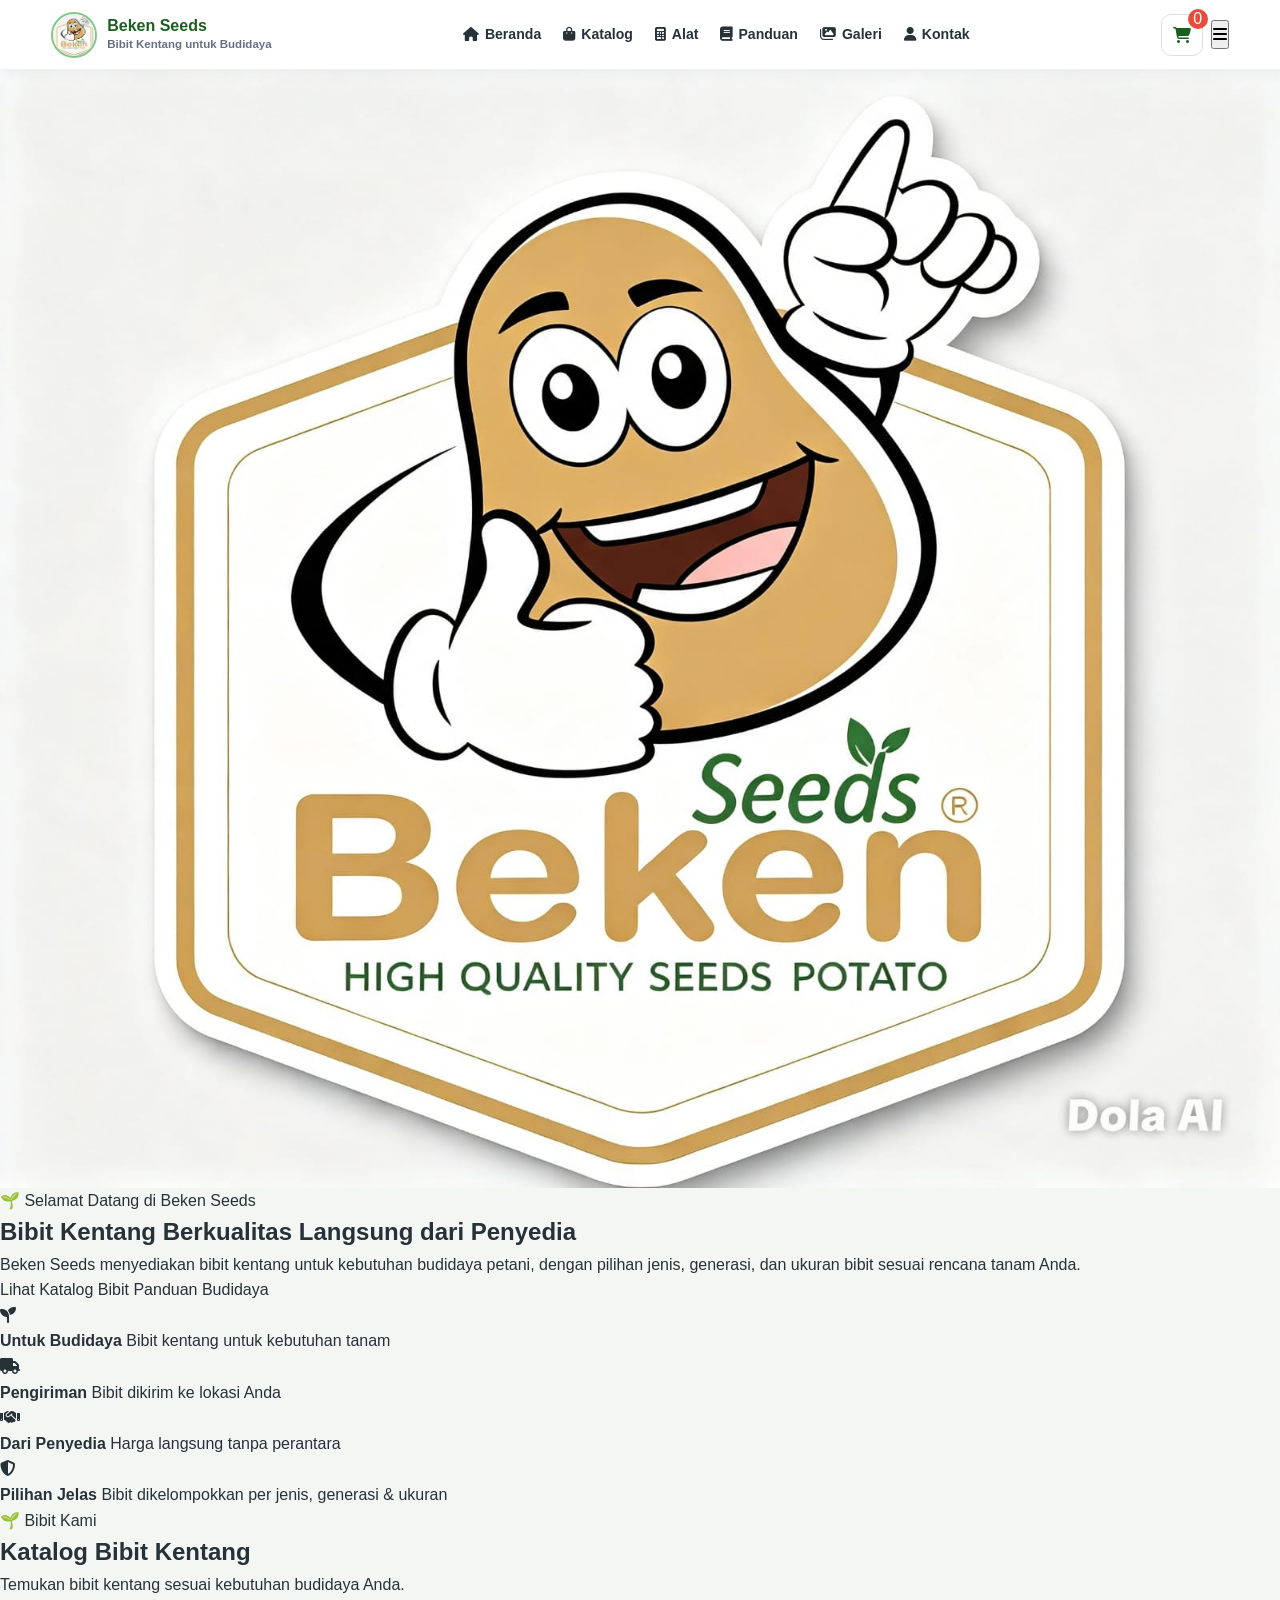
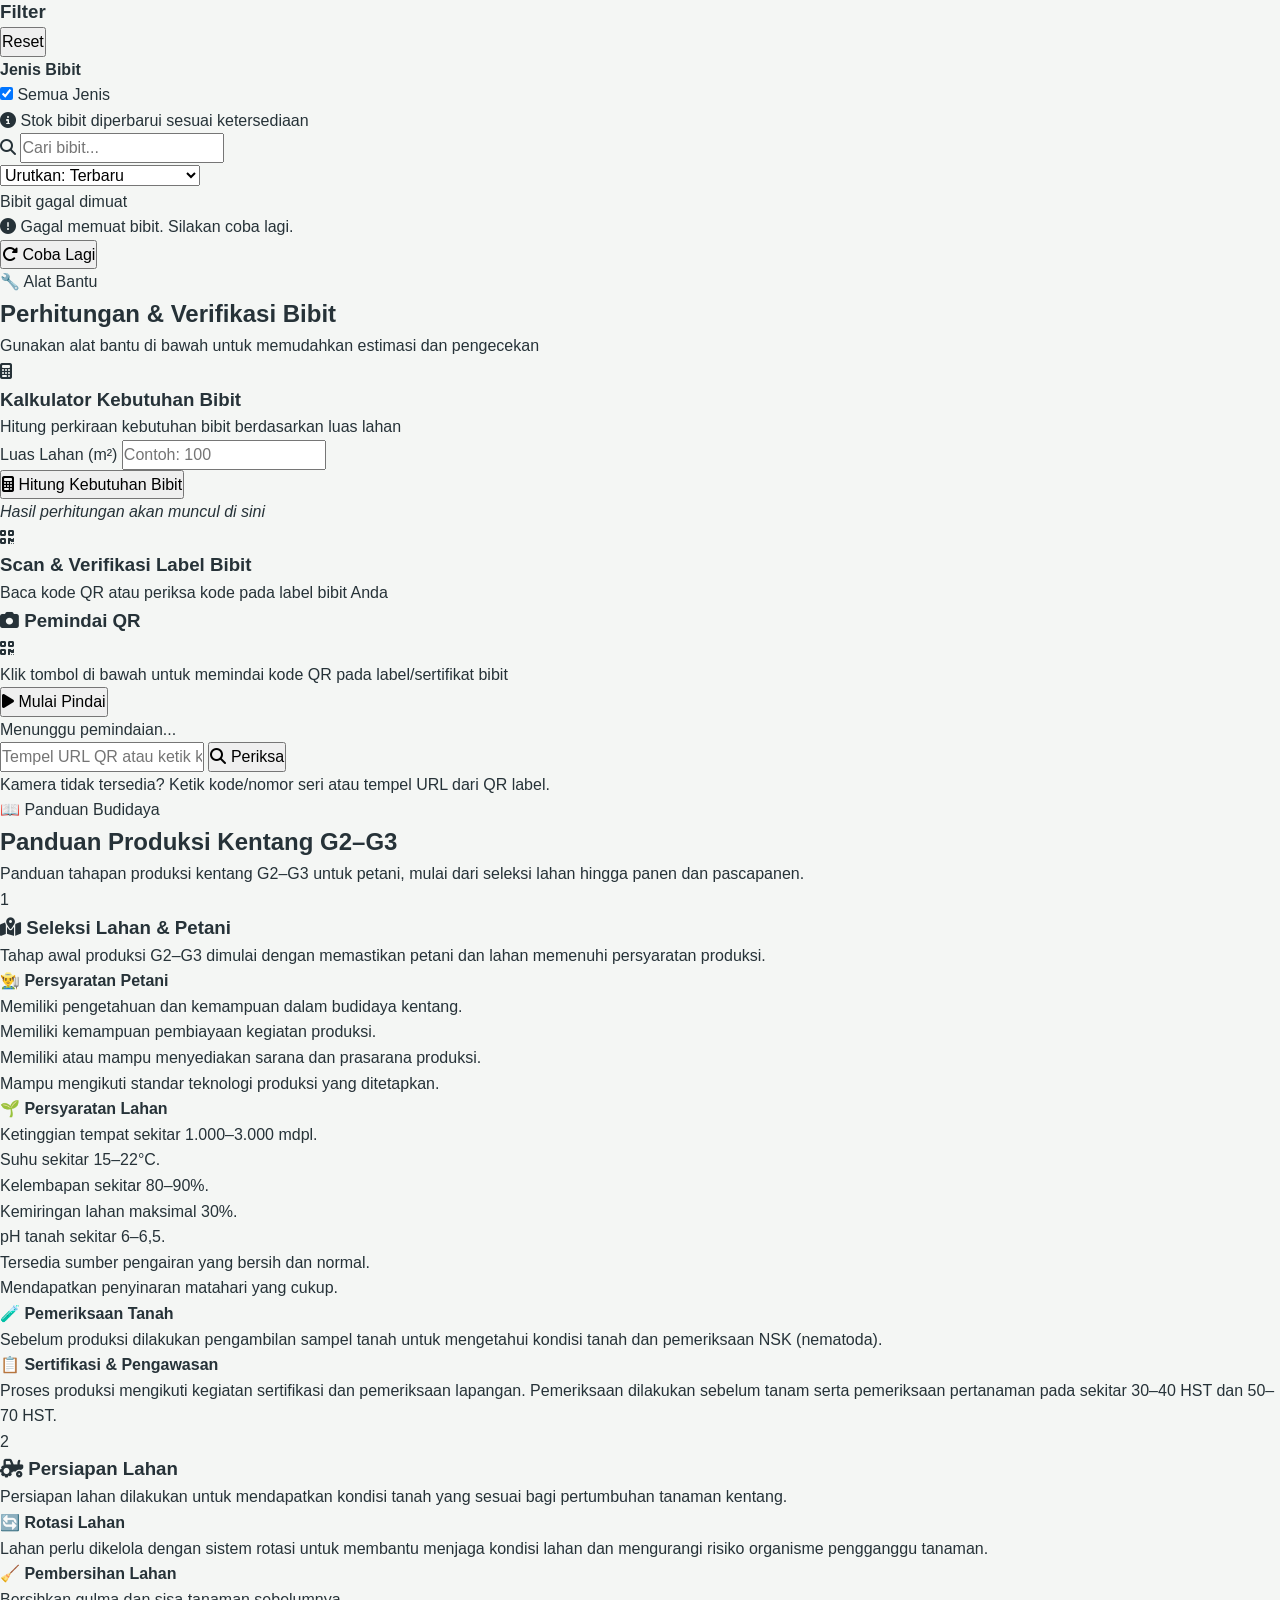
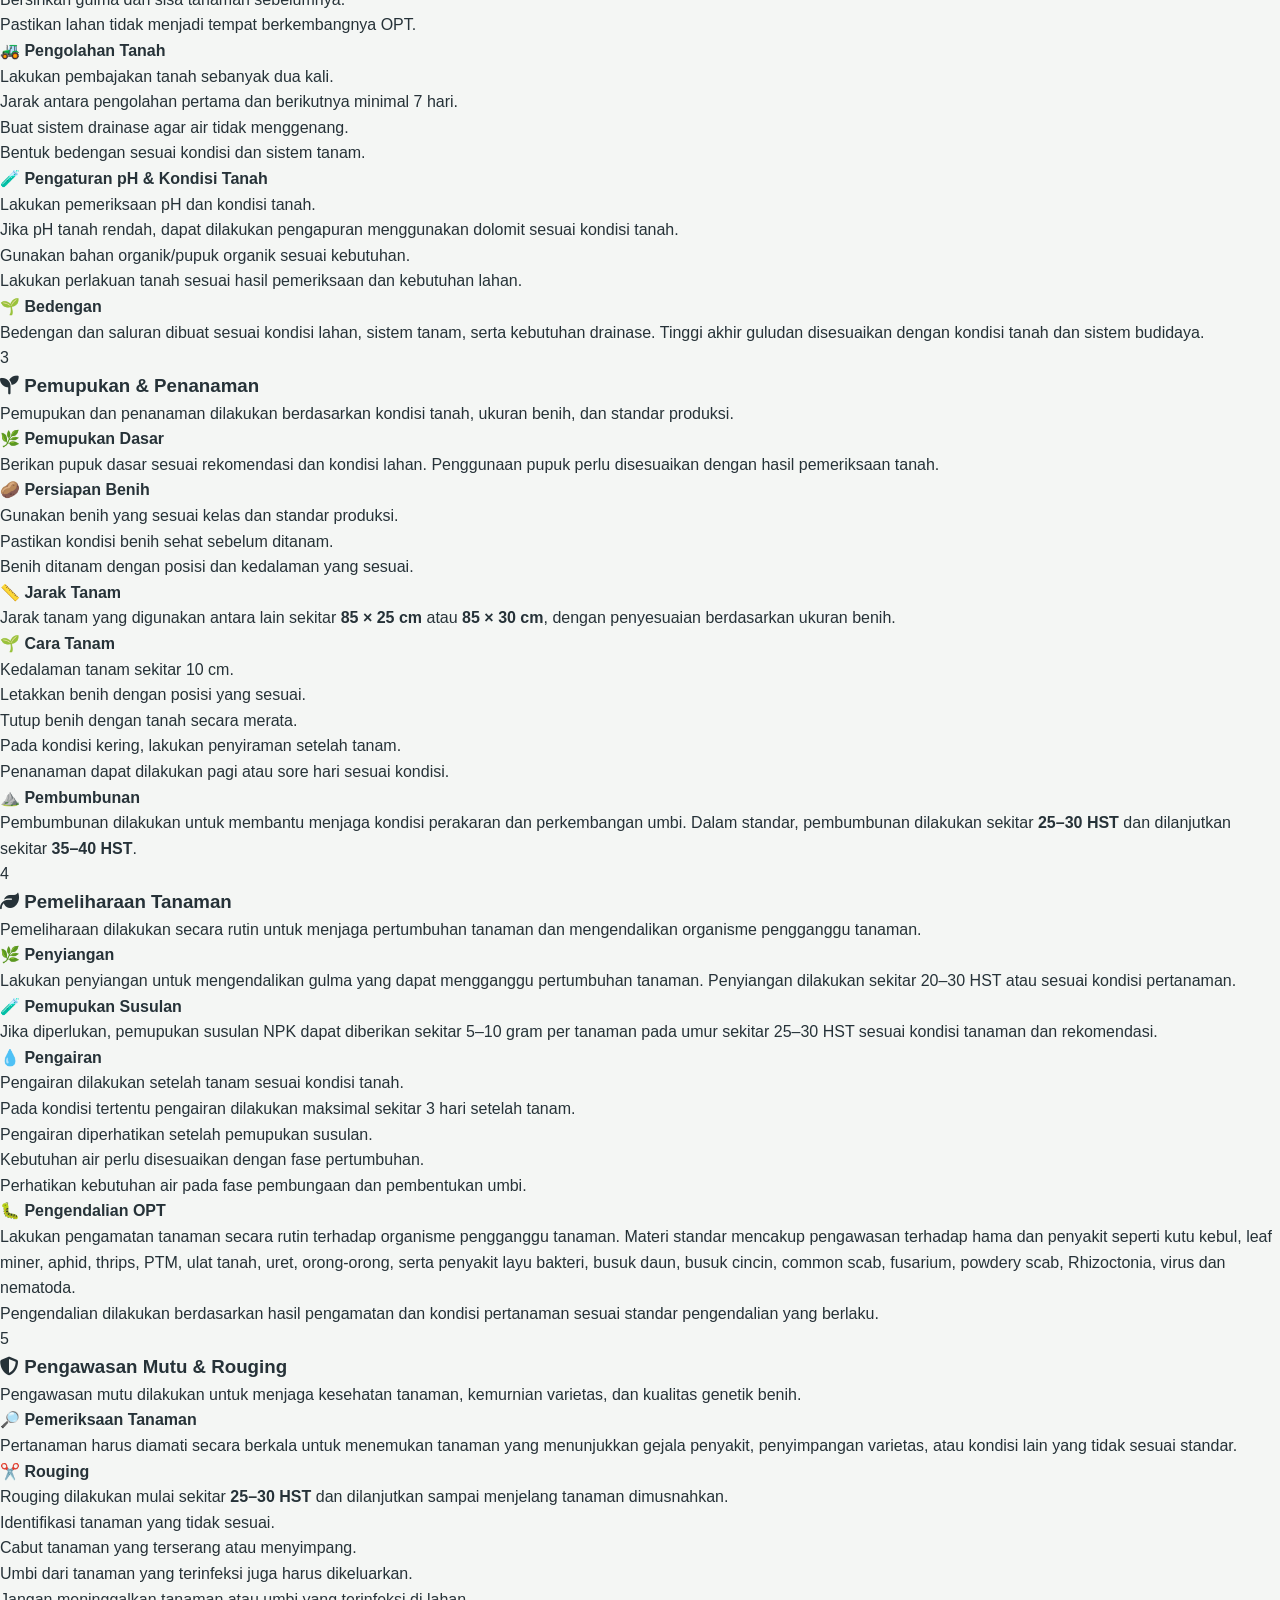
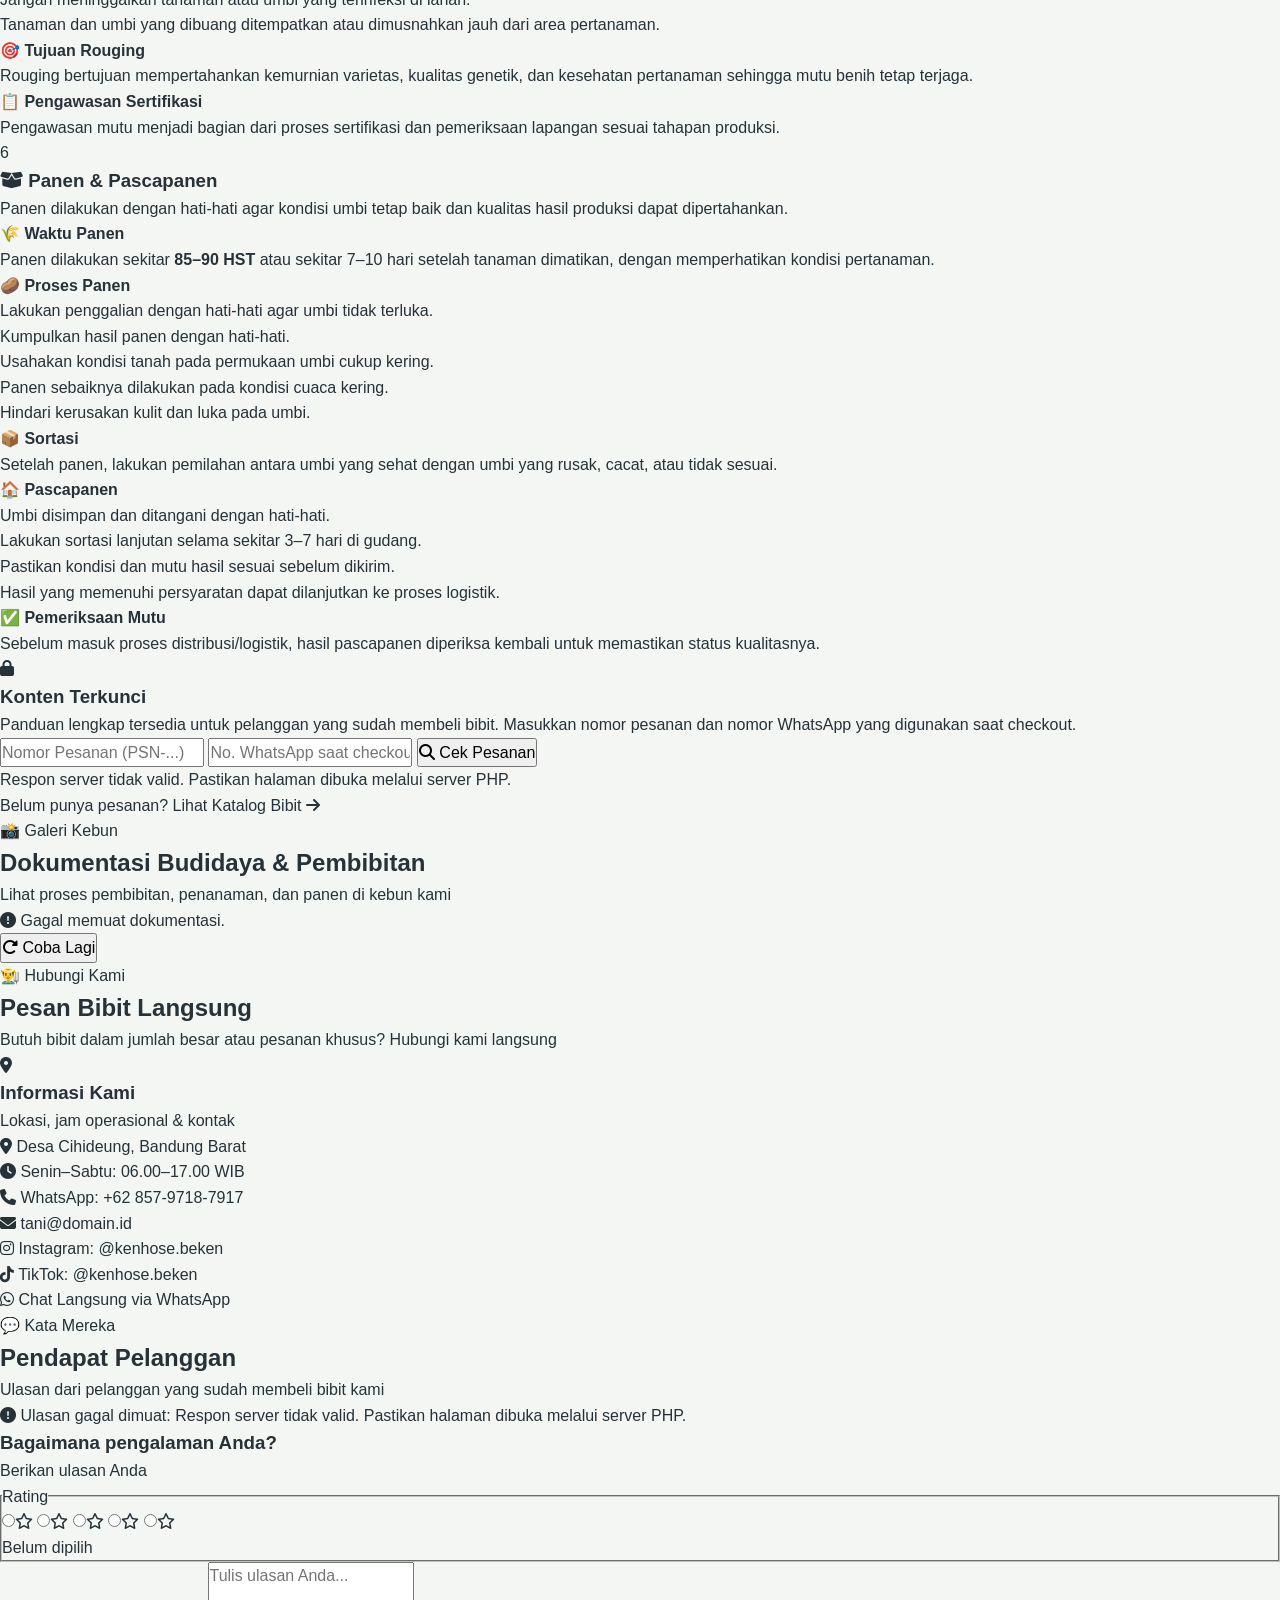
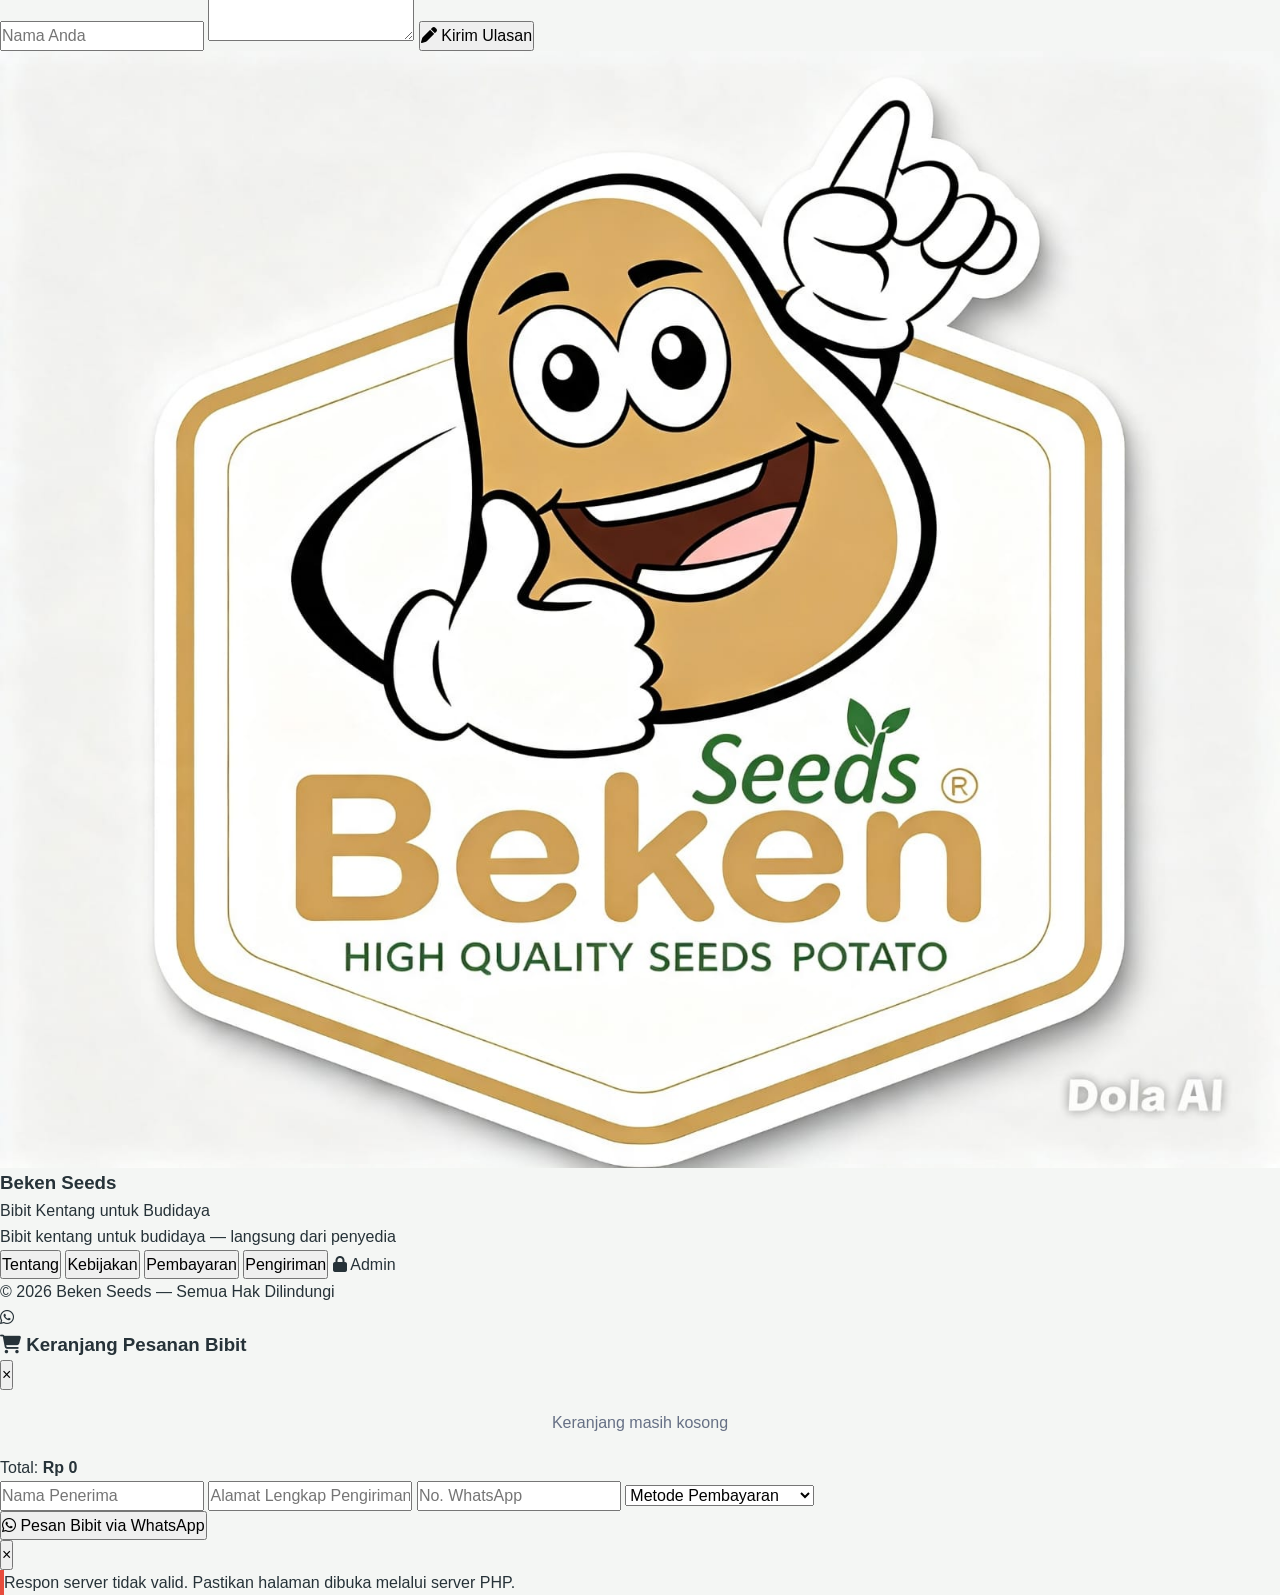
==== commit 01f3d135: "merge remote main with local changes" ====
--- a/index.html
+++ b/index.html
@@ -209,61 +209,413 @@
 <section class="guide-section" id="panduan">
     <div class="section-heading">
         <span class="section-label">📖 Panduan Budidaya</span>
-        <h2>Panduan Budidaya Kentang</h2>
-        <p>Langkah budidaya dari persiapan lahan hingga panen untuk hasil terbaik dari bibit Anda</p>
-    </div>
+        <h2>Panduan Produksi Kentang G2–G3</h2>
+        <p>
+            Panduan tahapan produksi kentang G2–G3 untuk petani,
+            mulai dari seleksi lahan hingga panen dan pascapanen.
+        </p>
+    </div>
+
     <div class="guide-container" id="guideContainer">
+
         <div class="guide-steps-grid">
+
+            <!-- PANDUAN 1 -->
             <div class="guide-card">
                 <span class="guide-number">1</span>
-                <h3>Persiapan Lahan</h3>
-                <p>Pilih lahan yang mendapat sinar matahari penuh, tanah gembur, dan drainase baik. Bersihkan rumput, gemburkan tanah sedalam 20–30 cm, lalu beri pupuk kandang yang sudah difermentasi.</p>
-            </div>
+
+                <h3>
+                    <i class="fas fa-map-marked-alt"></i>
+                    Seleksi Lahan & Petani
+                </h3>
+
+                <p>
+                    Tahap awal produksi G2–G3 dimulai dengan memastikan
+                    petani dan lahan memenuhi persyaratan produksi.
+                </p>
+
+                <div class="guide-detail">
+                    <h4>👨‍🌾 Persyaratan Petani</h4>
+                    <ul>
+                        <li>Memiliki pengetahuan dan kemampuan dalam budidaya kentang.</li>
+                        <li>Memiliki kemampuan pembiayaan kegiatan produksi.</li>
+                        <li>Memiliki atau mampu menyediakan sarana dan prasarana produksi.</li>
+                        <li>Mampu mengikuti standar teknologi produksi yang ditetapkan.</li>
+                    </ul>
+
+                    <h4>🌱 Persyaratan Lahan</h4>
+                    <ul>
+                        <li>Ketinggian tempat sekitar 1.000–3.000 mdpl.</li>
+                        <li>Suhu sekitar 15–22°C.</li>
+                        <li>Kelembapan sekitar 80–90%.</li>
+                        <li>Kemiringan lahan maksimal 30%.</li>
+                        <li>pH tanah sekitar 6–6,5.</li>
+                        <li>Tersedia sumber pengairan yang bersih dan normal.</li>
+                        <li>Mendapatkan penyinaran matahari yang cukup.</li>
+                    </ul>
+
+                    <h4>🧪 Pemeriksaan Tanah</h4>
+                    <p>
+                        Sebelum produksi dilakukan pengambilan sampel tanah
+                        untuk mengetahui kondisi tanah dan pemeriksaan NSK
+                        (nematoda).
+                    </p>
+
+                    <h4>📋 Sertifikasi & Pengawasan</h4>
+                    <p>
+                        Proses produksi mengikuti kegiatan sertifikasi dan
+                        pemeriksaan lapangan. Pemeriksaan dilakukan sebelum
+                        tanam serta pemeriksaan pertanaman pada sekitar
+                        30–40 HST dan 50–70 HST.
+                    </p>
+                </div>
+            </div>
+
+
+            <!-- PANDUAN 2 -->
             <div class="guide-card">
                 <span class="guide-number">2</span>
-                <h3>Pemilihan Bibit</h3>
-                <p>Pilih bibit unggul yang sehat, bebas hama, dan sesuai musim. Rendam dalam air hangat selama 2–4 jam sebelum tanam agar cepat tumbuh. Jarak tanam diatur agar tanaman tidak saling berebut nutrisi.</p>
-            </div>
+
+                <h3>
+                    <i class="fas fa-tractor"></i>
+                    Persiapan Lahan
+                </h3>
+
+                <p>
+                    Persiapan lahan dilakukan untuk mendapatkan kondisi tanah
+                    yang sesuai bagi pertumbuhan tanaman kentang.
+                </p>
+
+                <div class="guide-detail">
+                    <h4>🔄 Rotasi Lahan</h4>
+                    <p>
+                        Lahan perlu dikelola dengan sistem rotasi untuk
+                        membantu menjaga kondisi lahan dan mengurangi risiko
+                        organisme pengganggu tanaman.
+                    </p>
+
+                    <h4>🧹 Pembersihan Lahan</h4>
+                    <ul>
+                        <li>Bersihkan gulma dan sisa tanaman sebelumnya.</li>
+                        <li>Pastikan lahan tidak menjadi tempat berkembangnya OPT.</li>
+                    </ul>
+
+                    <h4>🚜 Pengolahan Tanah</h4>
+                    <ul>
+                        <li>Lakukan pembajakan tanah sebanyak dua kali.</li>
+                        <li>Jarak antara pengolahan pertama dan berikutnya minimal 7 hari.</li>
+                        <li>Buat sistem drainase agar air tidak menggenang.</li>
+                        <li>Bentuk bedengan sesuai kondisi dan sistem tanam.</li>
+                    </ul>
+
+                    <h4>🧪 Pengaturan pH & Kondisi Tanah</h4>
+                    <ul>
+                        <li>Lakukan pemeriksaan pH dan kondisi tanah.</li>
+                        <li>Jika pH tanah rendah, dapat dilakukan pengapuran menggunakan dolomit sesuai kondisi tanah.</li>
+                        <li>Gunakan bahan organik/pupuk organik sesuai kebutuhan.</li>
+                        <li>Lakukan perlakuan tanah sesuai hasil pemeriksaan dan kebutuhan lahan.</li>
+                    </ul>
+
+                    <h4>🌱 Bedengan</h4>
+                    <p>
+                        Bedengan dan saluran dibuat sesuai kondisi lahan,
+                        sistem tanam, serta kebutuhan drainase. Tinggi akhir
+                        guludan disesuaikan dengan kondisi tanah dan sistem
+                        budidaya.
+                    </p>
+                </div>
+            </div>
+
+
+            <!-- PANDUAN 3 -->
             <div class="guide-card">
                 <span class="guide-number">3</span>
-                <h3>Penanaman</h3>
-                <p>Tanam pada sore hari agar tidak layu terkena panas. Siram secukupnya setelah menanam. Buat parit agar air tidak menggenang. Jaga kelembapan tanah, hindari penyiraman berlebih yang bisa membusukkan akar.</p>
-            </div>
+
+                <h3>
+                    <i class="fas fa-seedling"></i>
+                    Pemupukan & Penanaman
+                </h3>
+
+                <p>
+                    Pemupukan dan penanaman dilakukan berdasarkan kondisi
+                    tanah, ukuran benih, dan standar produksi.
+                </p>
+
+                <div class="guide-detail">
+                    <h4>🌿 Pemupukan Dasar</h4>
+                    <p>
+                        Berikan pupuk dasar sesuai rekomendasi dan kondisi
+                        lahan. Penggunaan pupuk perlu disesuaikan dengan
+                        hasil pemeriksaan tanah.
+                    </p>
+
+                    <h4>🥔 Persiapan Benih</h4>
+                    <ul>
+                        <li>Gunakan benih yang sesuai kelas dan standar produksi.</li>
+                        <li>Pastikan kondisi benih sehat sebelum ditanam.</li>
+                        <li>Benih ditanam dengan posisi dan kedalaman yang sesuai.</li>
+                    </ul>
+
+                    <h4>📏 Jarak Tanam</h4>
+                    <p>
+                        Jarak tanam yang digunakan antara lain sekitar
+                        <strong>85 × 25 cm</strong> atau
+                        <strong>85 × 30 cm</strong>, dengan penyesuaian
+                        berdasarkan ukuran benih.
+                    </p>
+
+                    <h4>🌱 Cara Tanam</h4>
+                    <ul>
+                        <li>Kedalaman tanam sekitar 10 cm.</li>
+                        <li>Letakkan benih dengan posisi yang sesuai.</li>
+                        <li>Tutup benih dengan tanah secara merata.</li>
+                        <li>Pada kondisi kering, lakukan penyiraman setelah tanam.</li>
+                        <li>Penanaman dapat dilakukan pagi atau sore hari sesuai kondisi.</li>
+                    </ul>
+
+                    <h4>⛰️ Pembumbunan</h4>
+                    <p>
+                        Pembumbunan dilakukan untuk membantu menjaga kondisi
+                        perakaran dan perkembangan umbi. Dalam standar,
+                        pembumbunan dilakukan sekitar <strong>25–30 HST</strong>
+                        dan dilanjutkan sekitar <strong>35–40 HST</strong>.
+                    </p>
+                </div>
+            </div>
+
+
+            <!-- PANDUAN 4 -->
             <div class="guide-card blur-content" id="guideLocked1">
                 <span class="guide-number">4</span>
-                <h3>Pemupukan</h3>
-                <p>Isi langkah ini tersedia di panduan lengkap untuk pelanggan yang sudah membeli bibit. Silakan verifikasi pesanan Anda.</p>
-            </div>
+
+                <h3>
+                    <i class="fas fa-leaf"></i>
+                    Pemeliharaan Tanaman
+                </h3>
+
+                <p>
+                    Pemeliharaan dilakukan secara rutin untuk menjaga
+                    pertumbuhan tanaman dan mengendalikan organisme
+                    pengganggu tanaman.
+                </p>
+
+                <div class="guide-detail">
+                    <h4>🌿 Penyiangan</h4>
+                    <p>
+                        Lakukan penyiangan untuk mengendalikan gulma yang
+                        dapat mengganggu pertumbuhan tanaman.
+                        Penyiangan dilakukan sekitar 20–30 HST atau sesuai
+                        kondisi pertanaman.
+                    </p>
+
+                    <h4>🧪 Pemupukan Susulan</h4>
+                    <p>
+                        Jika diperlukan, pemupukan susulan NPK dapat diberikan
+                        sekitar 5–10 gram per tanaman pada umur sekitar
+                        25–30 HST sesuai kondisi tanaman dan rekomendasi.
+                    </p>
+
+                    <h4>💧 Pengairan</h4>
+                    <ul>
+                        <li>Pengairan dilakukan setelah tanam sesuai kondisi tanah.</li>
+                        <li>Pada kondisi tertentu pengairan dilakukan maksimal sekitar 3 hari setelah tanam.</li>
+                        <li>Pengairan diperhatikan setelah pemupukan susulan.</li>
+                        <li>Kebutuhan air perlu disesuaikan dengan fase pertumbuhan.</li>
+                        <li>Perhatikan kebutuhan air pada fase pembungaan dan pembentukan umbi.</li>
+                    </ul>
+
+                    <h4>🐛 Pengendalian OPT</h4>
+                    <p>
+                        Lakukan pengamatan tanaman secara rutin terhadap
+                        organisme pengganggu tanaman. Materi standar mencakup
+                        pengawasan terhadap hama dan penyakit seperti kutu
+                        kebul, leaf miner, aphid, thrips, PTM, ulat tanah,
+                        uret, orong-orong, serta penyakit layu bakteri,
+                        busuk daun, busuk cincin, common scab, fusarium,
+                        powdery scab, Rhizoctonia, virus dan nematoda.
+                    </p>
+
+                    <p>
+                        Pengendalian dilakukan berdasarkan hasil pengamatan
+                        dan kondisi pertanaman sesuai standar pengendalian
+                        yang berlaku.
+                    </p>
+                </div>
+            </div>
+
+
+            <!-- PANDUAN 5 -->
             <div class="guide-card blur-content" id="guideLocked2">
                 <span class="guide-number">5</span>
-                <h3>Pengendalian Hama</h3>
-                <p>Isi langkah ini tersedia di panduan lengkap untuk pelanggan yang sudah membeli bibit. Silakan verifikasi pesanan Anda.</p>
-            </div>
+
+                <h3>
+                    <i class="fas fa-shield-alt"></i>
+                    Pengawasan Mutu & Rouging
+                </h3>
+
+                <p>
+                    Pengawasan mutu dilakukan untuk menjaga kesehatan tanaman,
+                    kemurnian varietas, dan kualitas genetik benih.
+                </p>
+
+                <div class="guide-detail">
+                    <h4>🔎 Pemeriksaan Tanaman</h4>
+                    <p>
+                        Pertanaman harus diamati secara berkala untuk
+                        menemukan tanaman yang menunjukkan gejala penyakit,
+                        penyimpangan varietas, atau kondisi lain yang tidak
+                        sesuai standar.
+                    </p>
+
+                    <h4>✂️ Rouging</h4>
+                    <p>
+                        Rouging dilakukan mulai sekitar
+                        <strong>25–30 HST</strong> dan dilanjutkan sampai
+                        menjelang tanaman dimusnahkan.
+                    </p>
+
+                    <ul>
+                        <li>Identifikasi tanaman yang tidak sesuai.</li>
+                        <li>Cabut tanaman yang terserang atau menyimpang.</li>
+                        <li>Umbi dari tanaman yang terinfeksi juga harus dikeluarkan.</li>
+                        <li>Jangan meninggalkan tanaman atau umbi yang terinfeksi di lahan.</li>
+                        <li>Tanaman dan umbi yang dibuang ditempatkan atau dimusnahkan jauh dari area pertanaman.</li>
+                    </ul>
+
+                    <h4>🎯 Tujuan Rouging</h4>
+                    <p>
+                        Rouging bertujuan mempertahankan kemurnian varietas,
+                        kualitas genetik, dan kesehatan pertanaman sehingga
+                        mutu benih tetap terjaga.
+                    </p>
+
+                    <h4>📋 Pengawasan Sertifikasi</h4>
+                    <p>
+                        Pengawasan mutu menjadi bagian dari proses sertifikasi
+                        dan pemeriksaan lapangan sesuai tahapan produksi.
+                    </p>
+                </div>
+            </div>
+
+
+            <!-- PANDUAN 6 -->
             <div class="guide-card blur-content" id="guideLocked3">
                 <span class="guide-number">6</span>
-                <h3>Panen & Pascapanen</h3>
-                <p>Isi langkah ini tersedia di panduan lengkap untuk pelanggan yang sudah membeli bibit. Silakan verifikasi pesanan Anda.</p>
-            </div>
-        </div>
+
+                <h3>
+                    <i class="fas fa-box-open"></i>
+                    Panen & Pascapanen
+                </h3>
+
+                <p>
+                    Panen dilakukan dengan hati-hati agar kondisi umbi tetap
+                    baik dan kualitas hasil produksi dapat dipertahankan.
+                </p>
+
+                <div class="guide-detail">
+                    <h4>🌾 Waktu Panen</h4>
+                    <p>
+                        Panen dilakukan sekitar <strong>85–90 HST</strong>
+                        atau sekitar 7–10 hari setelah tanaman dimatikan,
+                        dengan memperhatikan kondisi pertanaman.
+                    </p>
+
+                    <h4>🥔 Proses Panen</h4>
+                    <ul>
+                        <li>Lakukan penggalian dengan hati-hati agar umbi tidak terluka.</li>
+                        <li>Kumpulkan hasil panen dengan hati-hati.</li>
+                        <li>Usahakan kondisi tanah pada permukaan umbi cukup kering.</li>
+                        <li>Panen sebaiknya dilakukan pada kondisi cuaca kering.</li>
+                        <li>Hindari kerusakan kulit dan luka pada umbi.</li>
+                    </ul>
+
+                    <h4>📦 Sortasi</h4>
+                    <p>
+                        Setelah panen, lakukan pemilahan antara umbi yang
+                        sehat dengan umbi yang rusak, cacat, atau tidak sesuai.
+                    </p>
+
+                    <h4>🏠 Pascapanen</h4>
+                    <ul>
+                        <li>Umbi disimpan dan ditangani dengan hati-hati.</li>
+                        <li>Lakukan sortasi lanjutan selama sekitar 3–7 hari di gudang.</li>
+                        <li>Pastikan kondisi dan mutu hasil sesuai sebelum dikirim.</li>
+                        <li>Hasil yang memenuhi persyaratan dapat dilanjutkan ke proses logistik.</li>
+                    </ul>
+
+                    <h4>✅ Pemeriksaan Mutu</h4>
+                    <p>
+                        Sebelum masuk proses distribusi/logistik, hasil
+                        pascapanen diperiksa kembali untuk memastikan status
+                        kualitasnya.
+                    </p>
+                </div>
+            </div>
+
+        </div>
+
+        <!-- AKSES PANDUAN -->
         <div class="lock-overlay" id="guideLockOverlay">
             <div class="guide-paywall-box" id="guidePaywall">
                 <i class="fas fa-lock"></i>
+
                 <h3>Konten Terkunci</h3>
-                <p>Panduan budidaya lengkap tersedia untuk pelanggan yang sudah membeli bibit.</p>
+
+                <p>
+                    Panduan lengkap tersedia untuk pelanggan yang sudah
+                    membeli bibit. Masukkan nomor pesanan dan nomor WhatsApp
+                    yang digunakan saat checkout.
+                </p>
+
                 <form class="guide-akses-form" id="formAksesPanduan" novalidate>
-                    <input type="text" id="aksesKode" placeholder="Nomor Pesanan (PSN-...)" maxlength="30" autocomplete="off" aria-label="Nomor pesanan" required>
-                    <input type="tel" id="aksesWa" placeholder="No. WhatsApp saat checkout" maxlength="20" aria-label="Nomor WhatsApp saat checkout" required>
-                    <button type="submit" class="btn-primary" id="btnCekPesanan">
-                        <i class="fas fa-search"></i> Cek Pesanan
+
+                    <input
+                        type="text"
+                        id="aksesKode"
+                        placeholder="Nomor Pesanan (PSN-...)"
+                        maxlength="30"
+                        autocomplete="off"
+                        aria-label="Nomor pesanan"
+                        required
+                    >
+
+                    <input
+                        type="tel"
+                        id="aksesWa"
+                        placeholder="No. WhatsApp saat checkout"
+                        maxlength="20"
+                        aria-label="Nomor WhatsApp saat checkout"
+                        required
+                    >
+
+                    <button
+                        type="submit"
+                        class="btn-primary"
+                        id="btnCekPesanan"
+                    >
+                        <i class="fas fa-search"></i>
+                        Cek Pesanan
                     </button>
+
                 </form>
-                <p class="guide-akses-pesan" id="aksesPesan" role="status" aria-live="polite"></p>
-                <a href="#katalog" class="guide-akses-link">Belum punya pesanan? Lihat Katalog Bibit <i class="fas fa-arrow-right"></i></a>
-            </div>
-        </div>
+
+                <p
+                    class="guide-akses-pesan"
+                    id="aksesPesan"
+                    role="status"
+                    aria-live="polite"
+                ></p>
+
+                <a href="#katalog" class="guide-akses-link">
+                    Belum punya pesanan?
+                    Lihat Katalog Bibit
+                    <i class="fas fa-arrow-right"></i>
+                </a>
+            </div>
+        </div>
+
     </div>
 </section>
-
 <!-- GALERI -->
 <section class="gallery-section" id="galeri">
     <div class="section-heading">
--- a/style.css
+++ b/style.css
@@ -3,171 +3,195 @@
     --primary-dark: #1B5E20;
     --primary-light: #81C784;
     --accent-color: #F4B942;
+
     --bg-main: #F4F6F4;
     --surface: #FFFFFF;
     --surface-soft: #EEF6EF;
+
     --text-main: #263238;
     --text-muted: #667085;
+
     --border-color: #DCDDE1;
+
     --danger: #E74C3C;
     --success: #2E7D32;
+
     --shadow: 0 5px 20px rgba(0,0,0,.08);
     --radius: 14px;
 }
+
 * {
     box-sizing: border-box;
     margin: 0;
     padding: 0;
     font-family: "Segoe UI", Tahoma, Geneva, Verdana, sans-serif;
 }
+
 html {
     scroll-behavior: smooth;
 }
+
 body {
     background: var(--bg-main);
     color: var(--text-main);
     line-height: 1.6;
     padding-bottom: 0;
 }
-button, input, select, textarea { font: inherit; }
-button { cursor: pointer; }
-img { max-width: 100%; display: block; }
-a { color: inherit; text-decoration: none; }
-
-/* NAVBAR */
+
+button,
+input,
+select,
+textarea {
+    font: inherit;
+}
+
+button {
+    cursor: pointer;
+}
+
+img {
+    max-width: 100%;
+    display: block;
+}
+
+a {
+    color: inherit;
+    text-decoration: none;
+}
+
+
+/* =========================================================
+   NAVBAR
+========================================================= */
+
 .navbar {
-    position: sticky; top: 0; z-index: 1000;
-    display: flex; align-items: center; justify-content: space-between;
-    min-height: 70px; padding: 10px 4%;
+    position: sticky;
+    top: 0;
+    z-index: 1000;
+
+    display: flex;
+    align-items: center;
+    justify-content: space-between;
+
+    min-height: 70px;
+    padding: 10px 4%;
+
     background: rgba(255,255,255,.96);
     backdrop-filter: blur(12px);
+
     border-bottom: 1px solid rgba(0,0,0,.06);
     box-shadow: 0 3px 15px rgba(0,0,0,.05);
 }
-.brand-wrapper { display: flex; align-items: center; gap: 10px; text-decoration: none; min-width: 0; }
-.brand-logo { width: 46px; height: 46px; object-fit: cover; border-radius: 50%; border: 2px solid var(--primary-light); }
-.brand-info { display: flex; flex-direction: column; min-width: 0; }
-.brand-text { color: var(--primary-dark); font-size: 1rem; font-weight: 800; line-height: 1.2; }
-.brand-info small { color: var(--text-muted); font-size: .72rem; font-weight: 600; }
-.nav-links { display: flex; align-items: center; gap: 22px; list-style: none; }
-.nav-links a { display: flex; align-items: center; gap: 6px; color: var(--text-main); font-size: .88rem; font-weight: 600; transition: .25s; }
-.nav-links a:hover { color: var(--primary-color); }
-.nav-actions { display: flex; align-items: center; gap: 8px; }
-.icon-btn, .cart-btn {
-    position: relative; width: 42px; height: 42px;
-    display: flex; align-items: center; justify-content: center;
-    border: 1px solid var(--border-color); border-radius: 10px;
-    background: white; color: var(--primary-dark); transition: .2s;
-}
-.icon-btn:hover, .cart-btn:hover { background: var(--surface-soft); transform: translateY(-2px); }
+
+.brand-wrapper {
+    display: flex;
+    align-items: center;
+    gap: 10px;
+
+    text-decoration: none;
+    min-width: 0;
+}
+
+.brand-logo {
+    width: 46px;
+    height: 46px;
+
+    object-fit: cover;
+    border-radius: 50%;
+    border: 2px solid var(--primary-light);
+}
+
+.brand-info {
+    display: flex;
+    flex-direction: column;
+    min-width: 0;
+}
+
+.brand-text {
+    color: var(--primary-dark);
+    font-size: 1rem;
+    font-weight: 800;
+    line-height: 1.2;
+}
+
+.brand-info small {
+    color: var(--text-muted);
+    font-size: .72rem;
+    font-weight: 600;
+}
+
+.nav-links {
+    display: flex;
+    align-items: center;
+    gap: 22px;
+
+    list-style: none;
+}
+
+.nav-links a {
+    display: flex;
+    align-items: center;
+    gap: 6px;
+
+    color: var(--text-main);
+    font-size: .88rem;
+    font-weight: 600;
+
+    transition: .25s;
+}
+
+.nav-links a:hover {
+    color: var(--primary-color);
+}
+
+.nav-actions {
+    display: flex;
+    align-items: center;
+    gap: 8px;
+}
+
+.icon-btn,
+.cart-btn {
+    position: relative;
+
+    width: 42px;
+    height: 42px;
+
+    display: flex;
+    align-items: center;
+    justify-content: center;
+
+    border: 1px solid var(--border-color);
+    border-radius: 10px;
+
+    background: white;
+    color: var(--primary-dark);
+
+    transition: .2s;
+}
+
+.icon-btn:hover,
+.cart-btn:hover {
+    background: var(--surface-soft);
+    transform: translateY(-2px);
+}
+
 .badge {
-    position: absolute; top: -6px; right: -6px; min-width: 20px; height: 20px;
-    display: flex; align-items: center; justify-content: center;
-    border-radius: 50px; background: var(--danger); color: white;
-    font-size: .65rem; font-weight: 800;
-}
-.mobile-menu-btn { display: none; border: 0; background: transparent; color: var(--primary-dark); font-size: 1.4rem; }
-
-/* HERO */
-.hero {
-    position: relative; min-height: 510px;
-    display: flex; align-items: center; justify-content: center;
-    padding: 70px 20px; overflow: hidden;
-    background: linear-gradient(rgba(27,94,32,.88), rgba(46,125,50,.88)),
-                url("WhatsApp Image 2026-09-08 at 11.19.26.jpeg");
-    background-size: cover; background-position: center;
-}
-.hero-content { position: relative; z-index: 2; width: min(850px, 100%); text-align: center; color: white; }
-.hero-logo-wrapper { display: inline-flex; padding: 5px; border-radius: 50%; background: rgba(255,255,255,.18); backdrop-filter: blur(5px); }
-.hero-logo { width: 105px; height: 105px; border-radius: 50%; object-fit: cover; border: 4px solid white; box-shadow: 0 10px 30px rgba(0,0,0,.25); }
-.hero-label, .section-label {
-    display: inline-flex; align-items: center; gap: 7px; margin-top: 20px;
-    padding: 7px 13px; border-radius: 50px;
-    background: rgba(255,255,255,.16); font-size: .78rem; font-weight: 700; letter-spacing: .3px;
-}
-.hero h1 { margin: 15px 0 12px; font-size: clamp(2rem, 5vw, 3.5rem); line-height: 1.1; }
-.hero p { max-width: 750px; margin: auto; font-size: 1rem; opacity: .95; }
-.hero-buttons { display: flex; justify-content: center; gap: 12px; margin-top: 28px; flex-wrap: wrap; }
-.hero-btn {
-    display: inline-flex; align-items: center; justify-content: center; gap: 8px;
-    min-height: 46px; padding: 0 20px; border-radius: 10px;
-    font-weight: 700; text-decoration: none; transition: .25s;
-}
-.hero-btn.primary { background: white; color: var(--primary-dark); }
-.hero-btn.secondary { background: rgba(255,255,255,.12); color: white; border: 1px solid rgba(255,255,255,.5); }
-.hero-btn:hover { transform: translateY(-3px); }
-
-/* QUICK INFO */
-.quick-info {
-    width: min(1150px, 92%); margin: -40px auto 40px; position: relative; z-index: 5;
-    display: grid; grid-template-columns: repeat(4, 1fr); gap: 15px;
-}
-.quick-card {
-    display: flex; align-items: center; gap: 13px; padding: 18px;
-    background: white; border: 1px solid var(--border-color);
-    border-radius: var(--radius); box-shadow: var(--shadow);
-}
-.quick-card > i {
-    width: 45px; height: 45px; display: flex; align-items: center; justify-content: center;
-    border-radius: 12px; background: var(--surface-soft); color: var(--primary-color); font-size: 1.1rem;
-}
-.quick-card strong { display: block; font-size: .88rem; }
-.quick-card span { color: var(--text-muted); font-size: .76rem; }
-
-/* SECTION */
-.tools-section, .catalog-section, .gallery-section, .testimonial-section, .farmer-section {
-    width: min(1200px, 92%); margin: 70px auto;
-}
-.section-heading { text-align: center; margin-bottom: 30px; }
-.section-label { margin-top: 0; background: var(--surface-soft); color: var(--primary-dark); }
-.section-heading h2 { margin-top: 10px; font-size: clamp(1.6rem, 3vw, 2.2rem); }
-.section-heading p { max-width: 700px; margin: 8px auto 0; color: var(--text-muted); }
-
-/* TOOLS */
-.widgets-wrapper { display: grid; grid-template-columns: repeat(2, 1fr); gap: 20px; }
-.calc-box, .checker-box {
-    position: relative; padding: 28px; background: white;
-    border: 1px solid var(--border-color); border-radius: var(--radius); box-shadow: var(--shadow);
-}
-.tool-icon {
-    width: 48px; height: 48px; flex-shrink: 0;
-    display: inline-flex; align-items: center; justify-content: center;
-    margin-bottom: 12px; border-radius: 13px; background: var(--surface-soft);
-    color: var(--primary-color); font-size: 1.35rem; line-height: 1;
-    font-style: normal; text-align: center;
-}
-.tool-icon::before { display: block; line-height: 1; }
-.calc-header h3, .checker-header h3 { color: var(--primary-dark); font-size: 1.1rem; }
-.calc-header p, .checker-header p { color: var(--text-muted); font-size: .82rem; margin-top: 3px; }
-.calc-grid { display: grid; grid-template-columns: 1fr; gap: 12px; margin: 20px 0; }
-.form-group { display: flex; flex-direction: column; gap: 6px; margin-bottom: 12px; }
-.form-group label { font-size: .82rem; font-weight: 700; }
-.form-group input, .form-group select, .form-group textarea,
-.checkout-fields input, .checkout-fields select, .checkout-fields textarea,
-.admin-tab-content input, .admin-tab-content select, .admin-tab-content textarea,
-.farmer-card input, .farmer-card textarea {
-    width: 100%; padding: 11px 12px; border: 1px solid var(--border-color);
-    border-radius: 9px; outline: none; background: white; color: var(--text-main);
-    font-size: .88rem; transition: .2s;
-}
-.form-group input:focus, .form-group select:focus, .form-group textarea:focus,
-.checkout-fields input:focus, .checkout-fields textarea:focus {
-    border-color: var(--primary-color); box-shadow: 0 0 0 3px rgba(46,125,50,.1);
-}
-.input-with-unit { display: flex; align-items: center; }
-.input-with-unit input { border-radius: 9px 0 0 9px; }
-.input-with-unit span {
-    padding: 11px 12px; background: var(--surface-soft); border: 1px solid var(--border-color);
-    border-left: 0; border-radius: 0 9px 9px 0; font-size: .8rem;
-}
-.btn-primary {
-    display: inline-flex; align-items: center; justify-content: center; gap: 7px;
-    padding: 11px 17px; border: 0; border-radius: 9px;
-    background: var(--primary-color); color: white; font-weight: 700; transition: .2s;
-}
-.btn-primary:hover { background: var(--primary-dark); transform: translateY(-2px); }
-.full-btn { width: 100%; }
-.calc-result, .checker-result { margin-top: 15px; font-size: .86rem; }
+    position: absolute;
+    top: -6px;
+    right: -6px;
+
+    min-width: 20px;
+    height: 20px;
+
+    display: flex;
+    align-items: center;
+    justify-content: center;
+
+    border-radius: 50px;
+
+    background: var(--danger);
+    color: white;
 
 /* CATALOG */
 .catalog-layout { display: grid; grid-template-columns: 245px 1fr; gap: 22px; align-items: start; }
@@ -430,454 +454,5626 @@
     display: inline-flex; align-items: center; justify-content: center; gap: 8px;
     min-height: 43px; margin-top: 8px; border: 0; border-radius: 9px;
     background: #25D366; color: white; font-weight: 700;
-}
-
-/* ADMIN */
-.admin-modal-card { max-width: 800px; }
-.admin-stats { display: grid; grid-template-columns: repeat(4, 1fr); gap: 10px; margin-bottom: 20px; }
-.admin-stats > div { padding: 13px; border-radius: 10px; background: var(--surface-soft); text-align: center; }
-.admin-stats i { display: block; color: var(--primary-color); }
-.admin-stats strong { display: block; margin: 3px 0; font-size: .9rem; }
-.admin-stats span { color: var(--text-muted); font-size: .68rem; }
-.admin-tabs { display: flex; gap: 6px; margin-bottom: 15px; overflow-x: auto; }
+    font-size: .65rem;
+    font-weight: 800;
+}
+
+.mobile-menu-btn {
+    display: none;
+
+    border: 0;
+    background: transparent;
+
+    color: var(--primary-dark);
+    font-size: 1.4rem;
+}
+
+
+/* =========================================================
+   HERO
+========================================================= */
+
+.hero {
+    position: relative;
+
+    min-height: 510px;
+
+    display: flex;
+    align-items: center;
+    justify-content: center;
+
+    padding: 70px 20px;
+
+    overflow: hidden;
+
+    background:
+        linear-gradient(
+            rgba(27,94,32,.88),
+            rgba(46,125,50,.88)
+        ),
+        url("WhatsApp Image 2026-09-08 at 11.19.26.jpeg");
+
+    background-size: cover;
+    background-position: center;
+}
+
+.hero-content {
+    position: relative;
+    z-index: 2;
+
+    width: min(850px, 100%);
+
+    text-align: center;
+    color: white;
+}
+
+.hero-logo-wrapper {
+    display: inline-flex;
+
+    padding: 5px;
+
+    border-radius: 50%;
+
+    background: rgba(255,255,255,.18);
+
+    backdrop-filter: blur(5px);
+}
+
+.hero-logo {
+    width: 105px;
+    height: 105px;
+
+    border-radius: 50%;
+    object-fit: cover;
+
+    border: 4px solid white;
+
+    box-shadow: 0 10px 30px rgba(0,0,0,.25);
+}
+
+.hero-label,
+.section-label {
+    display: inline-flex;
+    align-items: center;
+    gap: 7px;
+
+    margin-top: 20px;
+
+    padding: 7px 13px;
+
+    border-radius: 50px;
+
+    background: rgba(255,255,255,.16);
+
+    font-size: .78rem;
+    font-weight: 700;
+    letter-spacing: .3px;
+}
+
+.hero h1 {
+    margin: 15px 0 12px;
+
+    font-size: clamp(2rem, 5vw, 3.5rem);
+    line-height: 1.1;
+}
+
+.hero p {
+    max-width: 750px;
+
+    margin: auto;
+
+    font-size: 1rem;
+
+    opacity: .95;
+}
+
+.hero-buttons {
+    display: flex;
+    justify-content: center;
+
+    gap: 12px;
+    margin-top: 28px;
+
+    flex-wrap: wrap;
+}
+
+.hero-btn {
+    display: inline-flex;
+    align-items: center;
+    justify-content: center;
+    gap: 8px;
+
+    min-height: 46px;
+
+    padding: 0 20px;
+
+    border-radius: 10px;
+
+    font-weight: 700;
+    text-decoration: none;
+
+    transition: .25s;
+}
+
+.hero-btn.primary {
+    background: white;
+    color: var(--primary-dark);
+}
+
+.hero-btn.secondary {
+    background: rgba(255,255,255,.12);
+
+    color: white;
+
+    border: 1px solid rgba(255,255,255,.5);
+}
+
+.hero-btn:hover {
+    transform: translateY(-3px);
+}
+
+
+/* =========================================================
+   QUICK INFO
+========================================================= */
+
+.quick-info {
+    width: min(1150px, 92%);
+
+    margin: -40px auto 40px;
+
+    position: relative;
+    z-index: 5;
+
+    display: grid;
+    grid-template-columns: repeat(4, 1fr);
+
+    gap: 15px;
+}
+
+.quick-card {
+    display: flex;
+    align-items: center;
+
+    gap: 13px;
+    padding: 18px;
+
+    background: white;
+
+    border: 1px solid var(--border-color);
+    border-radius: var(--radius);
+
+    box-shadow: var(--shadow);
+}
+
+.quick-card > i {
+    width: 45px;
+    height: 45px;
+
+    display: flex;
+    align-items: center;
+    justify-content: center;
+
+    border-radius: 12px;
+
+    background: var(--surface-soft);
+    color: var(--primary-color);
+
+    font-size: 1.1rem;
+}
+
+.quick-card strong {
+    display: block;
+    font-size: .88rem;
+}
+
+.quick-card span {
+    color: var(--text-muted);
+    font-size: .76rem;
+}
+
+
+/* =========================================================
+   SECTION
+========================================================= */
+
+.tools-section,
+.catalog-section,
+.gallery-section,
+.testimonial-section,
+.farmer-section {
+    width: min(1200px, 92%);
+    margin: 70px auto;
+}
+
+.section-heading {
+    text-align: center;
+    margin-bottom: 30px;
+}
+
+.section-label {
+    margin-top: 0;
+
+    background: var(--surface-soft);
+    color: var(--primary-dark);
+}
+
+.section-heading h2 {
+    margin-top: 10px;
+
+    font-size: clamp(1.6rem, 3vw, 2.2rem);
+}
+
+.section-heading p {
+    max-width: 700px;
+
+    margin: 8px auto 0;
+
+    color: var(--text-muted);
+}
+
+
+/* =========================================================
+   TOOLS
+========================================================= */
+
+.widgets-wrapper {
+    display: grid;
+
+    grid-template-columns: repeat(2, 1fr);
+
+    gap: 20px;
+}
+
+.calc-box,
+.checker-box {
+    position: relative;
+
+    padding: 28px;
+
+    background: white;
+
+    border: 1px solid var(--border-color);
+    border-radius: var(--radius);
+
+    box-shadow: var(--shadow);
+}
+
+.tool-icon {
+    width: 48px;
+    height: 48px;
+
+    flex-shrink: 0;
+
+    display: inline-flex;
+    align-items: center;
+    justify-content: center;
+
+    margin-bottom: 12px;
+
+    border-radius: 13px;
+
+    background: var(--surface-soft);
+    color: var(--primary-color);
+
+    font-size: 1.35rem;
+    line-height: 1;
+
+    font-style: normal;
+    text-align: center;
+}
+
+.tool-icon::before {
+    display: block;
+    line-height: 1;
+}
+
+.calc-header h3,
+.checker-header h3 {
+    color: var(--primary-dark);
+    font-size: 1.1rem;
+}
+
+.calc-header p,
+.checker-header p {
+    color: var(--text-muted);
+    font-size: .82rem;
+    margin-top: 3px;
+}
+
+.calc-grid {
+    display: grid;
+
+    grid-template-columns: 1fr;
+
+    gap: 12px;
+
+    margin: 20px 0;
+}
+
+.form-group {
+    display: flex;
+    flex-direction: column;
+
+    gap: 6px;
+
+    margin-bottom: 12px;
+}
+
+.form-group label {
+    font-size: .82rem;
+    font-weight: 700;
+}
+
+.form-group input,
+.form-group select,
+.form-group textarea,
+.checkout-fields input,
+.checkout-fields select,
+.checkout-fields textarea,
+.admin-tab-content input,
+.admin-tab-content select,
+.admin-tab-content textarea,
+.farmer-card input,
+.farmer-card textarea {
+    width: 100%;
+
+    padding: 11px 12px;
+
+    border: 1px solid var(--border-color);
+    border-radius: 9px;
+
+    outline: none;
+
+    background: white;
+    color: var(--text-main);
+
+    font-size: .88rem;
+
+    transition: .2s;
+}
+
+.form-group input:focus,
+.form-group select:focus,
+.form-group textarea:focus,
+.checkout-fields input:focus,
+.checkout-fields textarea:focus {
+    border-color: var(--primary-color);
+
+    box-shadow:
+        0 0 0 3px rgba(46,125,50,.1);
+}
+
+.input-with-unit {
+    display: flex;
+    align-items: center;
+}
+
+.input-with-unit input {
+    border-radius: 9px 0 0 9px;
+}
+
+.input-with-unit span {
+    padding: 11px 12px;
+
+    background: var(--surface-soft);
+
+    border: 1px solid var(--border-color);
+    border-left: 0;
+
+    border-radius: 0 9px 9px 0;
+
+    font-size: .8rem;
+}
+
+.btn-primary {
+    display: inline-flex;
+    align-items: center;
+    justify-content: center;
+    gap: 7px;
+
+    padding: 11px 17px;
+
+    border: 0;
+    border-radius: 9px;
+
+    background: var(--primary-color);
+    color: white;
+
+    font-weight: 700;
+
+    transition: .2s;
+}
+
+.btn-primary:hover {
+    background: var(--primary-dark);
+    transform: translateY(-2px);
+}
+
+.full-btn {
+    width: 100%;
+}
+
+.calc-result,
+.checker-result {
+    margin-top: 15px;
+
+    font-size: .86rem;
+}
+
+
+/* =========================================================
+   CATALOG
+========================================================= */
+
+.catalog-layout {
+    display: grid;
+
+    grid-template-columns: 245px 1fr;
+
+    gap: 22px;
+
+    align-items: start;
+}
+
+.filter-card {
+    position: sticky;
+    top: 90px;
+
+    padding: 20px;
+
+    background: white;
+
+    border: 1px solid var(--border-color);
+    border-radius: var(--radius);
+
+    box-shadow: var(--shadow);
+}
+
+.filter-header {
+    display: flex;
+    align-items: center;
+    justify-content: space-between;
+
+    margin-bottom: 20px;
+}
+
+.filter-header h3 {
+    font-size: 1rem;
+}
+
+.filter-reset-btn {
+    border: 0;
+
+    background: transparent;
+
+    color: var(--primary-color);
+
+    font-size: .75rem;
+    font-weight: 700;
+}
+
+.filter-group {
+    margin-bottom: 25px;
+}
+
+.filter-group h4 {
+    margin-bottom: 10px;
+
+    color: var(--primary-dark);
+
+    font-size: .86rem;
+}
+
+.filter-option {
+    display: flex;
+    align-items: center;
+
+    gap: 8px;
+
+    margin: 9px 0;
+
+    font-size: .82rem;
+
+    cursor: pointer;
+}
+
+.filter-option input {
+    accent-color: var(--primary-color);
+}
+
+.filter-help {
+    display: flex;
+
+    gap: 8px;
+
+    padding: 12px;
+
+    border-radius: 10px;
+
+    background: var(--surface-soft);
+
+    color: var(--text-muted);
+
+    font-size: .72rem;
+}
+
+.catalog-toolbar {
+    display: flex;
+
+    gap: 10px;
+
+    margin-bottom: 12px;
+
+    flex-wrap: wrap;
+}
+
+.catalog-search {
+    position: relative;
+
+    flex: 1;
+
+    min-width: 200px;
+}
+
+.catalog-search i {
+    position: absolute;
+
+    top: 50%;
+    left: 13px;
+
+    transform: translateY(-50%);
+
+    color: var(--text-muted);
+}
+
+.catalog-search input {
+    width: 100%;
+    height: 45px;
+
+    padding: 0 15px 0 40px;
+
+    border: 1px solid var(--border-color);
+    border-radius: 10px;
+
+    outline: none;
+}
+
+.sort-select {
+    min-width: 175px;
+
+    border: 1px solid var(--border-color);
+    border-radius: 10px;
+
+    background: white;
+
+    padding: 0 12px;
+
+    outline: none;
+}
+
+.catalog-result-row {
+    display: flex;
+    justify-content: space-between;
+
+    margin-bottom: 14px;
+
+    color: var(--text-muted);
+
+    font-size: .8rem;
+
+    flex-wrap: wrap;
+    gap: 8px;
+}
+
+.products-grid {
+    display: grid;
+
+    grid-template-columns: repeat(3, 1fr);
+
+    gap: 17px;
+}
+
+.product-card {
+    display: flex;
+    flex-direction: column;
+
+    overflow: hidden;
+
+    background: white;
+
+    border: 1px solid var(--border-color);
+    border-radius: var(--radius);
+
+    box-shadow: 0 4px 15px rgba(0,0,0,.04);
+
+    transition: .25s;
+}
+
+.product-card:hover {
+    transform: translateY(-5px);
+
+    box-shadow:
+        0 12px 30px rgba(46,125,50,.12);
+}
+
+.product-img-wrapper {
+    position: relative;
+}
+
+.product-img {
+    width: 100%;
+    height: 190px;
+
+    object-fit: cover;
+}
+
+.product-badge {
+    position: absolute;
+
+    top: 10px;
+    left: 10px;
+
+    padding: 5px 9px;
+
+    border-radius: 50px;
+
+    background: var(--primary-color);
+    color: white;
+
+    font-size: .7rem;
+    font-weight: 800;
+}
+
+.product-body {
+    display: flex;
+    flex-direction: column;
+    flex: 1;
+
+    padding: 17px;
+}
+
+.product-meta {
+    color: var(--primary-color);
+
+    font-size: .72rem;
+    font-weight: 800;
+
+    text-transform: uppercase;
+}
+
+.product-title {
+    margin: 5px 0;
+
+    font-size: 1rem;
+    line-height: 1.35;
+}
+
+.product-description {
+    min-height: 48px;
+
+    color: var(--text-muted);
+
+    font-size: .76rem;
+}
+
+.product-price {
+    margin: 12px 0;
+
+    color: var(--primary-dark);
+
+    font-size: 1.05rem;
+    font-weight: 800;
+}
+
+.product-actions {
+    display: grid;
+
+    grid-template-columns: 1fr auto;
+
+    gap: 7px;
+
+    margin-top: auto;
+}
+
+.btn-add-cart,
+.btn-detail {
+    min-height: 40px;
+
+    border-radius: 8px;
+
+    font-weight: 700;
+}
+
+.btn-add-cart {
+    border: 0;
+
+    background: var(--primary-color);
+    color: white;
+}
+
+.btn-detail {
+    padding: 0 12px;
+
+    border: 1px solid var(--border-color);
+
+    background: var(--bg-main);
+    color: var(--text-main);
+}
+
+
+/* =========================================================
+   QR SCANNER
+========================================================= */
+
+.qr-grid {
+    display: grid;
+
+    grid-template-columns:
+        repeat(auto-fit, minmax(320px, 1fr));
+
+    gap: 2rem;
+
+    margin-top: 2rem;
+}
+
+.scanner-card,
+.checker-card {
+    background: #fff;
+
+    border-radius: 16px;
+
+    padding: 2rem;
+
+    box-shadow:
+        0 4px 20px rgba(0,0,0,0.08);
+}
+
+.scanner-card h3,
+.checker-card h3 {
+    font-size: 1.25rem;
+
+    margin-bottom: 1.5rem;
+
+    color: #2c5f2d;
+
+    display: flex;
+    align-items: center;
+
+    gap: 0.5rem;
+}
+
+.scanner-placeholder {
+    border: 2px dashed #ccc;
+
+    border-radius: 12px;
+
+    padding: 3rem 1rem;
+
+    text-align: center;
+
+    color: #888;
+
+    transition: all 0.3s;
+}
+
+.scanner-placeholder i {
+    font-size: 3rem;
+
+    margin-bottom: 1rem;
+
+    color: #ccc;
+}
+
+.scanner-area {
+    border-radius: 12px;
+
+    overflow: hidden;
+
+    background: #000;
+
+    min-height: 300px;
+}
+
+.scanner-buttons {
+    display: flex;
+
+    gap: 1rem;
+
+    margin: 1rem 0;
+
+    flex-wrap: wrap;
+}
+
+.scanner-buttons button {
+    flex: 1;
+
+    min-width: 120px;
+}
+
+.scanner-status {
+    padding: 0.75rem;
+
+    border-radius: 8px;
+
+    margin: 1rem 0;
+
+    display: flex;
+    align-items: center;
+
+    gap: 0.5rem;
+
+    font-size: 0.9rem;
+
+    flex-wrap: wrap;
+}
+
+.scanner-active {
+    background: #e6f4ea;
+    color: #2c5f2d;
+}
+
+.scanner-success {
+    background: #e6f4ea;
+    color: #2c5f2d;
+}
+
+.scanner-error {
+    background: #ffebee;
+    color: #c62828;
+}
+
+.input-group {
+    display: flex;
+
+    gap: 0.75rem;
+
+    flex-wrap: wrap;
+}
+
+.form-input {
+    flex: 1;
+
+    min-width: 200px;
+
+    padding: 0.875rem 1rem;
+
+    border: 2px solid #e0e0e0;
+
+    border-radius: 8px;
+
+    font-size: 1rem;
+
+    transition: border-color 0.3s;
+}
+
+.form-input:focus {
+    outline: none;
+
+    border-color: #2c5f2d;
+}
+
+.hint {
+    margin-top: 0.5rem;
+
+    font-size: 0.85rem;
+
+    color: #888;
+}
+
+kbd {
+    background: #f5f5f5;
+
+    padding: 0.125rem 0.5rem;
+
+    border-radius: 4px;
+
+    border: 1px solid #ddd;
+
+    font-family: monospace;
+}
+
+.verification-result-wrapper {
+    margin-top: 1.5rem;
+}
+
+.verification-valid {
+    background: #e6f4ea;
+
+    border-left: 4px solid #2c5f2d;
+
+    padding: 1.25rem;
+
+    border-radius: 8px;
+}
+
+.verification-invalid {
+    background: #ffebee;
+
+    border-left: 4px solid #c62828;
+
+    padding: 1.25rem;
+
+    border-radius: 8px;
+}
+
+.verification-pending {
+    background: #fff8e1;
+
+    border-left: 4px solid #b26a00;
+
+    padding: 1.25rem;
+
+    border-radius: 8px;
+}
+
+.verification-pending .verification-result-icon {
+    color: #b26a00;
+}
+
+.verification-result {
+    display: flex;
+
+    gap: 1rem;
+
+    align-items: flex-start;
+
+    flex-wrap: wrap;
+}
+
+.verification-result-icon {
+    font-size: 2rem;
+
+    flex-shrink: 0;
+}
+
+.verification-valid .verification-result-icon {
+    color: #2c5f2d;
+}
+
+.verification-invalid .verification-result-icon {
+    color: #c62828;
+}
+
+.verification-label {
+    font-size: 0.75rem;
+
+    text-transform: uppercase;
+
+    letter-spacing: 1px;
+
+    opacity: 0.7;
+}
+
+.verification-code {
+    display: flex;
+
+    align-items: center;
+
+    gap: 0.5rem;
+
+    margin: 0.5rem 0;
+
+    font-family: monospace;
+
+    background: rgba(255,255,255,0.7);
+
+    padding: 0.5rem;
+
+    border-radius: 4px;
+
+    flex-wrap: wrap;
+}
+
+.verification-meta {
+    display: flex;
+
+    gap: 1.5rem;
+
+    margin-top: 0.75rem;
+
+    font-size: 0.9rem;
+
+    flex-wrap: wrap;
+}
+
+.verification-meta span {
+    display: flex;
+
+    align-items: center;
+
+    gap: 0.375rem;
+}
+
+
+/* =========================================================
+   GALLERY
+========================================================= */
+
+.gallery-grid {
+    display: grid;
+
+    grid-template-columns:
+        repeat(4, minmax(0, 1fr));
+
+    gap: 17px;
+}
+
+.gallery-card {
+    overflow: hidden;
+
+    background: white;
+
+    border-radius: var(--radius);
+
+    border: 1px solid var(--border-color);
+
+    box-shadow: var(--shadow);
+
+    cursor: pointer;
+
+    transition: .25s;
+}
+
+.gallery-card:hover {
+    transform: translateY(-5px);
+}
+
+.gallery-card img {
+    display: block;
+
+    width: 100%;
+    height: 220px;
+
+    object-fit: cover;
+}
+
+.gallery-card:focus-visible {
+    outline: 3px solid var(--primary-color, #2c5f2d);
+
+    outline-offset: 2px;
+}
+
+.gallery-info {
+    padding: 15px;
+
+    overflow-wrap: anywhere;
+}
+
+.gallery-info h3 {
+    font-size: .95rem;
+}
+
+.gallery-info p {
+    margin-top: 4px;
+
+    color: var(--text-muted);
+
+    font-size: .76rem;
+}
+
+
+/* =========================================================
+   GUIDE / PANDUAN
+========================================================= */
+
+.guide-section {
+    padding: 56px 20px 64px;
+
+    background: white;
+}
+
+.guide-container {
+    width: min(1100px, 92%);
+
+    margin: 0 auto;
+
+    position: relative;
+
+    /*
+       Jangan menggunakan height tetap.
+       Container mengikuti isi.
+    */
+    height: auto;
+
+    max-height: 360px;
+
+    overflow: hidden;
+}
+
+.guide-container::after {
+    content: "";
+
+    position: absolute;
+
+    left: 0;
+    right: 0;
+    bottom: 0;
+
+    height: 130px;
+
+    background:
+        linear-gradient(
+            transparent,
+            white
+        );
+
+    pointer-events: none;
+}
+
+.guide-container.unlocked {
+    max-height: none;
+
+    overflow: visible;
+}
+
+.guide-container.unlocked::after {
+    display: none;
+}
+
+
+/* =========================================================
+   GRID CARD PANDUAN
+   PERBAIKAN UTAMA:
+   card mengikuti isi teks
+========================================================= */
+
+.guide-steps-grid {
+    display: grid;
+
+    grid-template-columns:
+        repeat(3, minmax(0, 1fr));
+
+    gap: 16px;
+
+    align-items: start;
+
+    /*
+       PENTING:
+       jangan gunakan 1fr karena membuat
+       card memenuhi tinggi baris.
+    */
+    grid-auto-rows: auto !important;
+}
+
+
+/* =========================================================
+   CARD PANDUAN
+========================================================= */
+
+.guide-card {
+    position: relative;
+
+    display: grid;
+
+    grid-template-columns:
+        28px minmax(0, 1fr);
+
+    column-gap: 12px;
+
+    align-items: start;
+
+    align-content: start;
+
+    align-self: start;
+
+    width: 100%;
+
+    /*
+       PENTING:
+       tinggi mengikuti isi.
+    */
+    height: auto !important;
+
+    min-height: 0 !important;
+
+    padding: 20px 20px 22px;
+
+    border: 1px solid rgba(46,125,50,.14);
+
+    border-radius: var(--radius);
+
+    background: var(--surface-soft);
+
+    overflow: hidden;
+
+    box-shadow: none;
+
+    transition:
+        transform .25s ease,
+        box-shadow .25s ease,
+        border-color .25s ease;
+}
+
+.guide-card:hover {
+    transform: translateY(-2px);
+
+    border-color: rgba(46,125,50,.25);
+
+    box-shadow:
+        0 8px 20px rgba(46,125,50,.08);
+}
+
+
+/* =========================================================
+   NOMOR PANDUAN
+========================================================= */
+
+.guide-number {
+    position: static;
+
+    width: 28px;
+    height: 28px;
+
+    display: flex;
+
+    align-items: center;
+    justify-content: center;
+
+    flex-shrink: 0;
+
+    border-radius: 50%;
+
+    background: var(--primary-color);
+
+    color: white;
+
+    font-size: .75rem;
+
+    font-weight: 800;
+
+    box-shadow:
+        0 0 0 4px rgba(46,125,50,.1);
+}
+
+
+/* =========================================================
+   JUDUL PANDUAN
+========================================================= */
+
+.guide-card h3 {
+    margin: 0;
+
+    padding-top: 3px;
+
+    color: var(--text-main);
+
+    font-size: 1rem;
+
+    font-weight: 700;
+
+    line-height: 1.35;
+
+    /*
+       Supaya judul panjang tetap rapi.
+    */
+    overflow-wrap: break-word;
+
+    word-break: normal;
+}
+
+
+/* =========================================================
+   TEKS PANDUAN
+========================================================= */
+
+.guide-card p {
+    grid-column: 1 / -1;
+
+    margin: 12px 0 0;
+
+    padding: 0;
+
+    color: var(--text-muted);
+
+    font-size: .85rem;
+
+    line-height: 1.65;
+
+    text-align: left;
+
+    /*
+       Mencegah teks keluar dari card.
+    */
+    overflow-wrap: break-word;
+
+    word-break: normal;
+}
+
+
+/* =========================================================
+   LIST DALAM PANDUAN
+========================================================= */
+
+.guide-card ul {
+    grid-column: 1 / -1;
+
+    margin: 10px 0 0;
+
+    padding-left: 20px;
+
+    color: var(--text-muted);
+
+    font-size: .85rem;
+
+    line-height: 1.65;
+}
+
+.guide-card li {
+    margin-bottom: 6px;
+}
+
+.guide-card li:last-child {
+    margin-bottom: 0;
+}
+
+
+/* =========================================================
+   PARAGRAPH TAMBAHAN
+========================================================= */
+
+.guide-card p + p {
+    margin-top: 10px;
+}
+
+
+/* =========================================================
+   BLUR / LOCK GUIDE
+========================================================= */
+
+.blur-content {
+    filter: blur(5px);
+
+    user-select: none;
+
+    pointer-events: none;
+}
+
+.lock-overlay {
+    position: absolute;
+
+    inset: 0;
+
+    display: flex;
+
+    flex-direction: column;
+
+    align-items: center;
+    justify-content: center;
+
+    background: rgba(255,255,255,.85);
+
+    border-radius: 12px;
+
+    z-index: 2;
+}
+
+.guide-paywall-box {
+    width: min(700px, 92%);
+
+    margin: 30px auto 0;
+
+    padding: 30px;
+
+    text-align: center;
+
+    background:
+        linear-gradient(
+            135deg,
+            var(--primary-dark),
+            var(--primary-color)
+        );
+
+    color: white;
+
+    border-radius: 15px;
+
+    box-shadow:
+        0 12px 30px rgba(46,125,50,.2);
+}
+
+.guide-paywall-box.hidden {
+    display: none;
+}
+
+.guide-paywall-box i {
+    font-size: 1.6rem;
+}
+
+.guide-paywall-box h3 {
+    font-size: 1.3rem;
+
+    margin: 10px 0;
+}
+
+.guide-paywall-box p {
+    opacity: .9;
+
+    max-width: 500px;
+
+    margin: 0 auto;
+}
+
+
+/* =========================================================
+   FARMER
+========================================================= */
+
+.farmer-section {
+    width: min(1200px, 92%);
+
+    margin: 70px auto;
+}
+
+.farmer-container {
+    padding: 35px;
+
+    border-radius: 20px;
+
+    background:
+        linear-gradient(
+            135deg,
+            #e8f5e9,
+            #c8e6c9
+        );
+
+    border: 1px solid var(--primary-light);
+}
+
+.farmer-grid {
+    display: grid;
+
+    grid-template-columns: 1fr;
+
+    gap: 20px;
+
+    max-width: 640px;
+
+    margin: 0 auto;
+}
+
+.farmer-card {
+    padding: 28px 30px;
+
+    background: white;
+
+    border-radius: 14px;
+
+    box-shadow:
+        0 5px 15px rgba(0,0,0,.05);
+}
+
+.farmer-card > i {
+    margin-bottom: 10px;
+
+    color: var(--primary-color);
+
+    font-size: 1.5rem;
+}
+
+.farmer-card h3 {
+    margin-bottom: 6px;
+}
+
+.farmer-card p {
+    margin-bottom: 18px;
+
+    color: var(--text-muted);
+
+    font-size: .82rem;
+}
+
+.farmer-card form {
+    display: grid;
+
+    gap: 9px;
+}
+
+.info-card ul {
+    list-style: none;
+
+    margin: 0;
+    padding: 0;
+}
+
+.info-card li {
+    display: flex;
+    align-items: flex-start;
+
+    gap: 10px;
+
+    margin: 0 0 14px;
+
+    font-size: .9rem;
+
+    line-height: 1.45;
+
+    overflow-wrap: anywhere;
+}
+
+.info-card li:last-child {
+    margin-bottom: 0;
+}
+
+.info-card li i {
+    color: var(--primary-color);
+
+    width: 18px;
+
+    text-align: center;
+
+    flex-shrink: 0;
+
+    margin-top: 3px;
+}
+
+.info-card li a {
+    color: var(--primary-color);
+
+    font-weight: 600;
+
+    text-decoration: none;
+
+    word-break: break-word;
+}
+
+.info-card li a:hover,
+.info-card li a:focus {
+    text-decoration: underline;
+}
+
+.info-card .btn-wa {
+    margin-top: 20px;
+}
+
+
+/* =========================================================
+   TESTIMONIAL
+========================================================= */
+
+.testimonial-section {
+    width: min(1100px, 92%);
+}
+
+.testimonial-grid {
+    display: grid;
+
+    grid-template-columns:
+        repeat(3, 1fr);
+
+    gap: 15px;
+}
+
+.testimonial-card {
+    padding: 20px;
+
+    background: white;
+
+    border: 1px solid var(--border-color);
+
+    border-radius: 13px;
+}
+
+.testimonial-card .stars {
+    color: #f4b942;
+
+    margin-bottom: 8px;
+}
+
+.testimonial-card p {
+    color: var(--text-muted);
+
+    font-size: .8rem;
+}
+
+.testimonial-card strong {
+    display: block;
+
+    margin-top: 10px;
+
+    font-size: .8rem;
+}
+
+.testimonial-form-card {
+    margin-top: 25px;
+
+    padding: 25px;
+
+    background: white;
+
+    border: 1px solid var(--border-color);
+
+    border-radius: 14px;
+}
+
+.testimonial-form-card form {
+    display: grid;
+
+    gap: 10px;
+
+    margin-top: 15px;
+}
+
+.testimonial-form-card input,
+.testimonial-form-card textarea {
+    width: 100%;
+
+    padding: 11px;
+
+    border: 1px solid var(--border-color);
+
+    border-radius: 9px;
+}
+
+.testimonial-more {
+    display: flex;
+
+    justify-content: center;
+
+    margin-top: 15px;
+}
+
+.testimonial-more[hidden] {
+    display: none;
+}
+
+.rating-kosong {
+    color: var(--text-muted);
+
+    font-size: .75rem;
+
+    font-style: italic;
+}
+
+.sr-only {
+    position: absolute;
+
+    width: 1px;
+    height: 1px;
+
+    padding: 0;
+    margin: -1px;
+
+    overflow: hidden;
+
+    clip: rect(0, 0, 0, 0);
+
+    white-space: nowrap;
+
+    border: 0;
+}
+
+.rating-input {
+    border: 0;
+
+    padding: 0;
+    margin: 0;
+
+    min-width: 0;
+
+    display: flex;
+    align-items: center;
+
+    flex-wrap: wrap;
+
+    gap: 4px 10px;
+}
+
+.rating-input legend {
+    float: left;
+
+    margin-right: 6px;
+
+    font-size: .85rem;
+
+    font-weight: 600;
+}
+
+.rating-stars {
+    display: inline-flex;
+
+    gap: 2px;
+}
+
+.rating-stars label {
+    position: relative;
+
+    cursor: pointer;
+
+    padding: 4px;
+
+    line-height: 1;
+
+    border-radius: 6px;
+}
+
+.testimonial-form-card .rating-stars input {
+    position: absolute;
+
+    opacity: 0;
+
+    width: 1px;
+    height: 1px;
+
+    padding: 0;
+    margin: 0;
+
+    border: 0;
+}
+
+.rating-stars i {
+    font-size: 1.5rem;
+
+    color: #c9c9c9;
+
+    transition:
+        color .15s,
+        transform .15s;
+}
+
+.rating-stars label.aktif i,
+.rating-stars label:hover i {
+    color: #f4b942;
+}
+
+.rating-stars label:hover i {
+    transform: scale(1.1);
+}
+
+.rating-stars label:has(input:focus-visible) {
+    outline: 2px solid #2c5f2d;
+
+    outline-offset: 1px;
+}
+
+.rating-text {
+    font-size: .8rem;
+
+    color: var(--text-muted);
+}
+
+.rating-input.rating-error .rating-text {
+    color: var(--danger);
+
+    font-weight: 600;
+}
+
+@media (prefers-reduced-motion: reduce) {
+    .rating-stars i {
+        transition: none;
+    }
+
+    .rating-stars label:hover i {
+        transform: none;
+    }
+}
+
+
+/* =========================================================
+   FOOTER
+========================================================= */
+
+footer {
+    padding: 40px 20px 90px;
+
+    background: #263238;
+
+    color: white;
+
+    text-align: center;
+}
+
+.footer-logo {
+    display: inline-flex;
+
+    align-items: center;
+
+    gap: 10px;
+}
+
+.footer-logo img {
+    width: 50px;
+    height: 50px;
+
+    border-radius: 50%;
+
+    object-fit: cover;
+}
+
+.footer-logo div {
+    display: flex;
+
+    flex-direction: column;
+
+    text-align: left;
+}
+
+.footer-logo span {
+    opacity: .7;
+
+    font-size: .75rem;
+}
+
+footer > p {
+    margin: 15px 0;
+
+    opacity: .75;
+
+    font-size: .8rem;
+}
+
+.footer-links {
+    display: flex;
+
+    justify-content: center;
+
+    gap: 8px;
+
+    flex-wrap: wrap;
+}
+
+.footer-links button {
+    padding: 8px 12px;
+
+    border: 1px solid rgba(255,255,255,.2);
+
+    border-radius: 8px;
+
+    background: rgba(255,255,255,.08);
+
+    color: white;
+
+    font-size: .75rem;
+}
+
+.footer-bottom {
+    margin-top: 25px;
+
+    padding-top: 15px;
+
+    border-top: 1px solid rgba(255,255,255,.1);
+
+    color: rgba(255,255,255,.55);
+
+    font-size: .7rem;
+}
+
+.footer-links .footer-admin {
+    display: inline-flex;
+
+    align-items: center;
+
+    gap: 6px;
+
+    padding: 8px 12px;
+
+    border: 1px solid rgba(255,255,255,.2);
+
+    border-radius: 8px;
+
+    background: rgba(255,255,255,.08);
+
+    color: white;
+
+    font-size: .75rem;
+
+    text-decoration: none;
+}
+
+.footer-links .footer-admin i {
+    font-size: .7rem;
+
+    opacity: .8;
+}
+
+.footer-links .footer-admin:hover {
+    background: rgba(255,255,255,.16);
+}
+
+.footer-links .footer-admin:focus-visible {
+    outline: 2px solid rgba(255,255,255,.7);
+
+    outline-offset: 2px;
+}
+
+
+/* =========================================================
+   MODAL
+========================================================= */
+
+.modal-overlay {
+    position: fixed;
+
+    inset: 0;
+
+    z-index: 3000;
+
+    display: none;
+
+    align-items: center;
+    justify-content: center;
+
+    padding: 15px;
+
+    background: rgba(0,0,0,.55);
+
+    backdrop-filter: blur(4px);
+}
+
+.modal-overlay.active {
+    display: flex;
+}
+
+.modal-card {
+    width: 100%;
+
+    max-width: 500px;
+
+    max-height: 90vh;
+
+    overflow-y: auto;
+
+    padding: 22px;
+
+    background: white;
+
+    border-radius: 15px;
+
+    box-shadow:
+        0 20px 60px rgba(0,0,0,.25);
+}
+
+.modal-header {
+    display: flex;
+
+    align-items: center;
+    justify-content: space-between;
+
+    gap: 10px;
+
+    padding-bottom: 12px;
+
+    margin-bottom: 15px;
+
+    border-bottom: 1px solid var(--border-color);
+}
+
+.modal-header h3 {
+    font-size: 1rem;
+}
+
+.modal-close {
+    border: 0;
+
+    background: transparent;
+
+    font-size: 1.5rem;
+
+    color: var(--text-muted);
+}
+
+
+/* =========================================================
+   CART
+========================================================= */
+
+.cart-items {
+    display: flex;
+
+    flex-direction: column;
+
+    gap: 10px;
+
+    max-height: 280px;
+
+    overflow-y: auto;
+}
+
+.cart-item-row {
+    display: flex;
+
+    align-items: center;
+    justify-content: space-between;
+
+    gap: 10px;
+
+    padding: 12px;
+
+    background: var(--bg-main);
+
+    border-radius: 9px;
+
+    flex-wrap: wrap;
+}
+
+.cart-item-info {
+    min-width: 0;
+}
+
+.cart-item-info strong {
+    display: block;
+
+    font-size: .8rem;
+}
+
+.cart-item-info span {
+    color: var(--text-muted);
+
+    font-size: .7rem;
+}
+
+.qty-control {
+    display: flex;
+
+    align-items: center;
+
+    gap: 5px;
+}
+
+.qty-control button {
+    width: 27px;
+    height: 27px;
+
+    border: 0;
+
+    border-radius: 6px;
+
+    background: white;
+}
+
+.cart-total-row {
+    display: flex;
+
+    justify-content: space-between;
+
+    margin: 15px 0;
+
+    padding-top: 15px;
+
+    border-top: 1px solid var(--border-color);
+}
+
+.cart-total-row strong {
+    color: var(--primary-dark);
+}
+
+.checkout-fields {
+    display: grid;
+
+    gap: 9px;
+}
+
+.btn-wa {
+    display: inline-flex;
+
+    align-items: center;
+    justify-content: center;
+
+    gap: 8px;
+
+    min-height: 43px;
+
+    margin-top: 8px;
+
+    border: 0;
+
+    border-radius: 9px;
+
+    background: #25D366;
+
+    color: white;
+
+    font-weight: 700;
+}
+
+
+/* =========================================================
+   ADMIN
+========================================================= */
+
+.admin-modal-card {
+    max-width: 800px;
+}
+
+.admin-stats {
+    display: grid;
+
+    grid-template-columns:
+        repeat(4, 1fr);
+
+    gap: 10px;
+
+    margin-bottom: 20px;
+}
+
+.admin-stats > div {
+    padding: 13px;
+
+    border-radius: 10px;
+
+    background: var(--surface-soft);
+
+    text-align: center;
+}
+
+.admin-stats i {
+    display: block;
+
+    color: var(--primary-color);
+}
+
+.admin-stats strong {
+    display: block;
+
+    margin: 3px 0;
+
+    font-size: .9rem;
+}
+
+.admin-stats span {
+    color: var(--text-muted);
+
+    font-size: .68rem;
+}
+
+.admin-tabs {
+    display: flex;
+
+    gap: 6px;
+
+    margin-bottom: 15px;
+
+    overflow-x: auto;
+}
+
 .admin-tab-btn {
-    flex: 0 0 auto; padding: 9px 12px; border: 1px solid var(--border-color);
-    border-radius: 8px; background: white; font-size: .75rem; font-weight: 700;
-}
-.admin-tab-btn.active { background: var(--primary-color); color: white; border-color: var(--primary-color); }
-.admin-tab-content { display: none; }
-.admin-tab-content.active { display: block; }
-.admin-tab-content form { display: grid; gap: 9px; }
+    flex: 0 0 auto;
+
+    padding: 9px 12px;
+
+    border: 1px solid var(--border-color);
+
+    border-radius: 8px;
+
+    background: white;
+
+    font-size: .75rem;
+
+    font-weight: 700;
+}
+
+.admin-tab-btn.active {
+    background: var(--primary-color);
+
+    color: white;
+
+    border-color: var(--primary-color);
+}
+
+.admin-tab-content {
+    display: none;
+}
+
+.admin-tab-content.active {
+    display: block;
+}
+
+.admin-tab-content form {
+    display: grid;
+
+    gap: 9px;
+}
+
 .admin-order {
-    padding: 15px; margin-bottom: 10px; border: 1px solid var(--border-color);
-    border-radius: 10px; background: var(--bg-main); font-size: .78rem;
-}
-.admin-order-buttons { display: flex; gap: 6px; flex-wrap: wrap; margin-top: 10px; }
-.admin-order-buttons button { padding: 6px 9px; border: 0; border-radius: 6px; color: white; font-size: .7rem; }
-
-/* SUCCESS */
-.success-card { text-align: center; }
-.success-icon { margin-bottom: 10px; color: var(--primary-color); font-size: 3rem; }
-.success-card strong { display: block; margin: 10px 0 20px; color: var(--primary-dark); font-size: 1.3rem; }
-
-/* GALLERY MODAL */
-.gallery-modal-inner { position: relative; width: min(900px, 95vw); text-align: center; color: white; }
-.gallery-modal-inner img { width: 100%; max-height: 75vh; object-fit: contain; border-radius: 12px; }
-.gallery-modal-inner h3 { margin-top: 10px; }
-.gallery-close { position: absolute; top: -40px; right: 0; border: 0; background: transparent; color: white; font-size: 2rem; }
-
-/* FLOATING WA */
+    padding: 15px;
+
+    margin-bottom: 10px;
+
+    border: 1px solid var(--border-color);
+
+    border-radius: 10px;
+
+    background: var(--bg-main);
+
+    font-size: .78rem;
+}
+
+.admin-order-buttons {
+    display: flex;
+
+    gap: 6px;
+
+    flex-wrap: wrap;
+
+    margin-top: 10px;
+}
+
+.admin-order-buttons button {
+    padding: 6px 9px;
+
+    border: 0;
+
+    border-radius: 6px;
+
+    color: white;
+
+    font-size: .7rem;
+}
+
+
+/* =========================================================
+   SUCCESS
+========================================================= */
+
+.success-card {
+    text-align: center;
+}
+
+.success-icon {
+    margin-bottom: 10px;
+
+    color: var(--primary-color);
+
+    font-size: 3rem;
+}
+
+.success-card strong {
+    display: block;
+
+    margin: 10px 0 20px;
+
+    color: var(--primary-dark);
+
+    font-size: 1.3rem;
+}
+
+
+/* =========================================================
+   GALLERY MODAL
+========================================================= */
+
+.gallery-modal-inner {
+    position: relative;
+
+    width: min(900px, 95vw);
+
+    text-align: center;
+
+    color: white;
+}
+
+.gallery-modal-inner img {
+    width: 100%;
+
+    max-height: 75vh;
+
+    object-fit: contain;
+
+    border-radius: 12px;
+}
+
+.gallery-modal-inner h3 {
+    margin-top: 10px;
+}
+
+.gallery-close {
+    position: absolute;
+
+    top: -40px;
+    right: 0;
+
+    border: 0;
+
+    background: transparent;
+
+    color: white;
+
+    font-size: 2rem;
+}
+
+
+/* =========================================================
+   FLOATING WHATSAPP
+========================================================= */
+
 .floating-wa {
-    position: fixed; right: 22px; bottom: 22px; z-index: 1500;
-    width: 56px; height: 56px; display: flex; align-items: center; justify-content: center;
-    border-radius: 50%; background: #25D366; color: white; font-size: 1.7rem;
-    text-decoration: none; box-shadow: 0 7px 20px rgba(0,0,0,.2); transition: .25s;
-}
-.floating-wa:hover { transform: scale(1.1); background-color: #20bd5a; }
-
-/* MOBILE NAV & TOAST */
-.mobile-bottom-nav { display: none; }
+    position: fixed;
+
+    right: 22px;
+    bottom: 22px;
+
+    z-index: 1500;
+
+    width: 56px;
+    height: 56px;
+
+    display: flex;
+
+    align-items: center;
+    justify-content: center;
+
+    border-radius: 50%;
+
+    background: #25D366;
+
+    color: white;
+
+    font-size: 1.7rem;
+
+    text-decoration: none;
+
+    box-shadow:
+        0 7px 20px rgba(0,0,0,.2);
+
+    transition: .25s;
+}
+
+.floating-wa:hover {
+    transform: scale(1.1);
+
+    background-color: #20bd5a;
+}
+
+
+/* =========================================================
+   MOBILE NAV & TOAST
+========================================================= */
+
+.mobile-bottom-nav {
+    display: none;
+}
+
 .toast-container {
-    position: fixed; right: 20px; bottom: 20px; z-index: 5000;
-    display: flex; flex-direction: column; gap: 8px;
-}
+    position: fixed;
+
+    right: 20px;
+    bottom: 20px;
+
+    z-index: 5000;
+
+    display: flex;
+
+    flex-direction: column;
+
+    gap: 8px;
+}
+
 .toast {
-    min-width: 250px; padding: 12px 15px; border-radius: 10px;
-    background: #263238; color: white; box-shadow: var(--shadow);
-    font-size: .8rem; animation: toastIn .3s ease;
-}
+    min-width: 250px;
+
+    padding: 12px 15px;
+
+    border-radius: 10px;
+
+    background: #263238;
+
+    color: white;
+
+    box-shadow: var(--shadow);
+
+    font-size: .8rem;
+
+    animation: toastIn .3s ease;
+}
+
 @keyframes toastIn {
-    from { opacity: 0; transform: translateY(10px); }
-    to { opacity: 1; transform: translateY(0); }
-}
-
-/* RESPONSIVE */
+    from {
+        opacity: 0;
+        transform: translateY(10px);
+    }
+
+    to {
+        opacity: 1;
+        transform: translateY(0);
+    }
+}
+
+
+/* =========================================================
+   RESPONSIVE DASAR
+========================================================= */
+
 @media (max-width: 1050px) {
-    .nav-links { gap: 12px; }
-    .nav-links a { font-size: .78rem; }
-    .products-grid { grid-template-columns: repeat(2, 1fr); }
-    .gallery-grid { grid-template-columns: repeat(2, minmax(0, 1fr)); }
-}
+
+    .nav-links {
+        gap: 12px;
+    }
+
+    .nav-links a {
+        font-size: .78rem;
+    }
+
+    .products-grid {
+        grid-template-columns: repeat(2, 1fr);
+    }
+
+    .gallery-grid {
+        grid-template-columns:
+            repeat(2, minmax(0, 1fr));
+    }
+}
+
+
 @media (max-width: 900px) {
-    .guide-steps-grid { grid-template-columns: repeat(2, 1fr); }
-}
+
+    .guide-steps-grid {
+        grid-template-columns:
+            repeat(2, minmax(0, 1fr));
+
+        grid-auto-rows: auto !important;
+    }
+}
+
+
 @media (max-width: 768px) {
-    body { padding-bottom: 68px; }
-    .navbar { min-height: 62px; padding: 8px 15px; }
-    .brand-logo { width: 39px; height: 39px; }
-    .brand-text { font-size: .76rem; }
-    .brand-info small { font-size: .62rem; }
-    .mobile-menu-btn { display: block; margin-left: auto; margin-right: 7px; }
+
+    body {
+        padding-bottom: 68px;
+    }
+
+    .navbar {
+        min-height: 62px;
+
+        padding: 8px 15px;
+    }
+
+    .brand-logo {
+        width: 39px;
+        height: 39px;
+    }
+
+    .brand-text {
+        font-size: .76rem;
+    }
+
+    .brand-info small {
+        font-size: .62rem;
+    }
+
+    .mobile-menu-btn {
+        display: block;
+
+        margin-left: auto;
+        margin-right: 7px;
+    }
+
     .nav-links {
-        position: absolute; top: 62px; left: 0; right: 0; display: none;
-        flex-direction: column; align-items: stretch; gap: 0; padding: 8px;
-        background: white; box-shadow: 0 10px 20px rgba(0,0,0,.1);
-    }
-    .nav-links.active { display: flex; }
-    .nav-links li a { padding: 12px; border-radius: 8px; }
-    .nav-links li a:hover { background: var(--surface-soft); }
-    .hero { min-height: 490px; padding: 50px 18px; }
-    .hero-logo { width: 85px; height: 85px; }
-    .hero h1 { font-size: 2rem; }
-    .hero p { font-size: .85rem; }
-    .hero-buttons { flex-direction: column; width: 100%; }
-    .hero-btn { width: 100%; }
-    .quick-info { grid-template-columns: repeat(2, 1fr); width: 94%; margin-top: -25px; gap: 8px; }
-    .quick-card { padding: 12px; gap: 8px; }
-    .quick-card > i { width: 35px; height: 35px; font-size: .9rem; }
-    .quick-card strong { font-size: .7rem; }
-    .quick-card span { font-size: .62rem; }
-    .tools-section, .catalog-section, .gallery-section, .testimonial-section, .farmer-section {
-        width: 94%; margin: 50px auto;
-    }
-    .widgets-wrapper { grid-template-columns: 1fr; }
-    .calc-box, .checker-box { padding: 20px; }
-    .calc-grid { grid-template-columns: 1fr; }
-    .catalog-layout { grid-template-columns: 1fr; }
-    .filter-card { position: static; }
-    .catalog-toolbar { flex-direction: column; }
-    .sort-select { height: 44px; width: 100%; }
-    .products-grid { grid-template-columns: repeat(2, 1fr); gap: 10px; }
-    .product-img { height: 150px; }
-    .product-body { padding: 12px; }
-    .product-title { font-size: .82rem; }
-    .product-price { font-size: .88rem; }
-    .product-description { font-size: .68rem; min-height: 40px; }
-    .product-actions { grid-template-columns: 1fr; }
-    .btn-detail { width: 100%; }
-    .gallery-grid { grid-template-columns: repeat(2, minmax(0, 1fr)); gap: 10px; }
-    .gallery-card img { height: 150px; }
-    .gallery-info { padding: 10px; }
-    .gallery-info h3 { font-size: .78rem; }
-    .gallery-info p { font-size: .65rem; }
-    .farmer-container { padding: 22px 16px; }
-    .farmer-grid { grid-template-columns: 1fr; max-width: 100%; }
-    .farmer-card { padding: 22px 20px; }
-    .testimonial-grid { grid-template-columns: 1fr; }
-    footer { padding-bottom: 80px; }
+        position: absolute;
+
+        top: 62px;
+
+        left: 0;
+        right: 0;
+
+        display: none;
+
+        flex-direction: column;
+
+        align-items: stretch;
+
+        gap: 0;
+
+        padding: 8px;
+
+        background: white;
+
+        box-shadow:
+            0 10px 20px rgba(0,0,0,.1);
+    }
+
+    .nav-links.active {
+        display: flex;
+    }
+
+    .nav-links li a {
+        padding: 12px;
+
+        border-radius: 8px;
+    }
+
+    .nav-links li a:hover {
+        background: var(--surface-soft);
+    }
+
+    .hero {
+        min-height: 490px;
+
+        padding: 50px 18px;
+    }
+
+    .hero-logo {
+        width: 85px;
+        height: 85px;
+    }
+
+    .hero h1 {
+        font-size: 2rem;
+    }
+
+    .hero p {
+        font-size: .85rem;
+    }
+
+    .hero-buttons {
+        flex-direction: column;
+
+        width: 100%;
+    }
+
+    .hero-btn {
+        width: 100%;
+    }
+
+    .quick-info {
+        grid-template-columns:
+            repeat(2, 1fr);
+
+        width: 94%;
+
+        margin-top: -25px;
+
+        gap: 8px;
+    }
+
+    .quick-card {
+        padding: 12px;
+
+        gap: 8px;
+    }
+
+    .quick-card > i {
+        width: 35px;
+        height: 35px;
+
+        font-size: .9rem;
+    }
+
+    .quick-card strong {
+        font-size: .7rem;
+    }
+
+    .quick-card span {
+        font-size: .62rem;
+    }
+
+    .tools-section,
+    .catalog-section,
+    .gallery-section,
+    .testimonial-section,
+    .farmer-section {
+        width: 94%;
+
+        margin: 50px auto;
+    }
+
+    .widgets-wrapper {
+        grid-template-columns: 1fr;
+    }
+
+    .calc-box,
+    .checker-box {
+        padding: 20px;
+    }
+
+    .calc-grid {
+        grid-template-columns: 1fr;
+    }
+
+    .catalog-layout {
+        grid-template-columns: 1fr;
+    }
+
+    .filter-card {
+        position: static;
+    }
+
+    .catalog-toolbar {
+        flex-direction: column;
+    }
+
+    .sort-select {
+        height: 44px;
+
+        width: 100%;
+    }
+
+    .products-grid {
+        grid-template-columns:
+            repeat(2, 1fr);
+
+        gap: 10px;
+    }
+
+    .product-img {
+        height: 150px;
+    }
+
+    .product-body {
+        padding: 12px;
+    }
+
+    .product-title {
+        font-size: .82rem;
+    }
+
+    .product-price {
+        font-size: .88rem;
+    }
+
+    .product-description {
+        font-size: .68rem;
+
+        min-height: 40px;
+    }
+
+    .product-actions {
+        grid-template-columns: 1fr;
+    }
+
+    .btn-detail {
+        width: 100%;
+    }
+
+    .gallery-grid {
+        grid-template-columns:
+            repeat(2, minmax(0, 1fr));
+
+        gap: 10px;
+    }
+
+    .gallery-card img {
+        height: 150px;
+    }
+
+    .gallery-info {
+        padding: 10px;
+    }
+
+    .gallery-info h3 {
+        font-size: .78rem;
+    }
+
+    .gallery-info p {
+        font-size: .65rem;
+    }
+
+    .farmer-container {
+        padding: 22px 16px;
+    }
+
+    .farmer-grid {
+        grid-template-columns: 1fr;
+
+        max-width: 100%;
+    }
+
+    .farmer-card {
+        padding: 22px 20px;
+    }
+
+    .testimonial-grid {
+        grid-template-columns: 1fr;
+    }
+
+    footer {
+        padding-bottom: 80px;
+    }
+
     .mobile-bottom-nav {
-        display: flex; position: fixed; bottom: 0; left: 0; right: 0; height: 60px;
-        background: white; border-top: 1px solid var(--border-color); z-index: 1200;
-    }
-}
-/* Status muat data dari API (loading / kosong / error) */
-.data-status { grid-column: 1 / -1; text-align: center; color: var(--text-muted); padding: 20px; }
-.data-status.data-error { color: var(--danger); }
-.data-status .btn-primary { margin-top: 10px; }
-
-/* =========================================================
-   UI REFINEMENT — HALAMAN UTAMA
-   Polish visual + animasi halus. Animasi masuk memakai properti
-   `translate` / `scale` agar tidak bentrok dengan `transform`
-   pada efek hover yang sudah ada.
-========================================================= */
+        display: flex;
+
+        position: fixed;
+
+        bottom: 0;
+        left: 0;
+        right: 0;
+
+        height: 60px;
+
+        background: white;
+
+        border-top: 1px solid var(--border-color);
+
+        z-index: 1200;
+    }
+}
+
+
+/* =========================================================
+   STATUS DATA API
+========================================================= */
+
+.data-status {
+    grid-column: 1 / -1;
+
+    text-align: center;
+
+    color: var(--text-muted);
+
+    padding: 20px;
+}
+
+.data-status.data-error {
+    color: var(--danger);
+}
+
+.data-status .btn-primary {
+    margin-top: 10px;
+}
+
+
+/* =========================================================
+   UI REFINEMENT
+========================================================= */
+
 :root {
     --ease-out: cubic-bezier(.22, .61, .36, 1);
-    --shadow-soft: 0 8px 24px rgba(16, 24, 40, .06);
-    --shadow-hover: 0 16px 34px rgba(27, 94, 32, .13);
-}
-
-/* ---------- NAVBAR ---------- */
+
+    --shadow-soft:
+        0 8px 24px rgba(16, 24, 40, .06);
+
+    --shadow-hover:
+        0 16px 34px rgba(27, 94, 32, .13);
+}
+
+
+/* =========================================================
+   NAVBAR REFINEMENT
+========================================================= */
+
 .navbar {
     min-height: 72px;
+
     border-bottom-color: rgba(0,0,0,.05);
-    box-shadow: 0 1px 0 rgba(0,0,0,.03);
-    transition: box-shadow .3s ease, background-color .3s ease;
-}
-.navbar.is-scrolled { background: rgba(255,255,255,.92); box-shadow: 0 8px 28px rgba(16,24,40,.08); }
-.brand-wrapper { gap: 12px; }
-.brand-logo { width: 44px; height: 44px; flex-shrink: 0; transition: transform .35s var(--ease-out); }
-.brand-wrapper:hover .brand-logo { transform: rotate(-6deg) scale(1.04); }
-.brand-text { font-size: 1.02rem; letter-spacing: -.01em; }
-.brand-info small { margin-top: 1px; letter-spacing: .01em; }
+
+    box-shadow:
+        0 1px 0 rgba(0,0,0,.03);
+
+    transition:
+        box-shadow .3s ease,
+        background-color .3s ease;
+}
+
+.navbar.is-scrolled {
+    background: rgba(255,255,255,.92);
+
+    box-shadow:
+        0 8px 28px rgba(16,24,40,.08);
+}
+
+.brand-wrapper {
+    gap: 12px;
+}
+
+.brand-logo {
+    width: 44px;
+    height: 44px;
+
+    flex-shrink: 0;
+
+    transition:
+        transform .35s var(--ease-out);
+}
+
+.brand-wrapper:hover .brand-logo {
+    transform:
+        rotate(-6deg)
+        scale(1.04);
+}
+
+.brand-text {
+    font-size: 1.02rem;
+
+    letter-spacing: -.01em;
+}
+
+.brand-info small {
+    margin-top: 1px;
+
+    letter-spacing: .01em;
+}
 
 .cart-btn {
     border-radius: 12px;
-    transition: transform .2s var(--ease-out), background-color .2s ease, border-color .2s ease, box-shadow .2s ease;
-}
-.cart-btn i { transition: transform .25s var(--ease-out); }
-.cart-btn:hover { border-color: var(--primary-light); box-shadow: 0 6px 16px rgba(46,125,50,.14); }
-.cart-btn:hover i { transform: scale(1.1); }
-.cart-btn:active { transform: translateY(0) scale(.94); box-shadow: none; }
-.cart-btn:focus-visible, .mobile-menu-btn:focus-visible, .hero-btn:focus-visible, .floating-wa:focus-visible {
-    outline: 3px solid rgba(129,199,132,.7); outline-offset: 3px;
-}
-.badge { border: 2px solid white; box-sizing: content-box; min-width: 16px; height: 16px; padding: 0 2px; }
-.badge.bump { animation: badgeBump .4s var(--ease-out); }
+
+    transition:
+        transform .2s var(--ease-out),
+        background-color .2s ease,
+        border-color .2s ease,
+        box-shadow .2s ease;
+}
+
+.cart-btn i {
+    transition:
+        transform .25s var(--ease-out);
+}
+
+.cart-btn:hover {
+    border-color: var(--primary-light);
+
+    box-shadow:
+        0 6px 16px rgba(46,125,50,.14);
+}
+
+.cart-btn:hover i {
+    transform: scale(1.1);
+}
+
+.cart-btn:active {
+    transform:
+        translateY(0)
+        scale(.94);
+
+    box-shadow: none;
+}
+
+.cart-btn:focus-visible,
+.mobile-menu-btn:focus-visible,
+.hero-btn:focus-visible,
+.floating-wa:focus-visible {
+    outline:
+        3px solid rgba(129,199,132,.7);
+
+    outline-offset: 3px;
+}
+
+.badge {
+    border: 2px solid white;
+
+    box-sizing: content-box;
+
+    min-width: 16px;
+
+    height: 16px;
+
+    padding: 0 2px;
+}
+
+.badge.bump {
+    animation:
+        badgeBump .4s var(--ease-out);
+}
+
 @keyframes badgeBump {
-    0% { scale: 1; }
-    40% { scale: 1.3; }
-    100% { scale: 1; }
-}
-.mobile-menu-btn { width: 42px; height: 42px; border-radius: 10px; transition: background-color .2s ease, transform .15s ease; }
-.mobile-menu-btn:active { transform: scale(.94); }
+
+    0% {
+        scale: 1;
+    }
+
+    40% {
+        scale: 1.3;
+    }
+
+    100% {
+        scale: 1;
+    }
+}
+
+.mobile-menu-btn {
+    width: 42px;
+    height: 42px;
+
+    border-radius: 10px;
+
+    transition:
+        background-color .2s ease,
+        transform .15s ease;
+}
+
+.mobile-menu-btn:active {
+    transform: scale(.94);
+}
+
+
+/* =========================================================
+   DESKTOP NAV
+========================================================= */
 
 @media (min-width: 769px) {
-    .nav-links { gap: 4px; }
+
+    .nav-links {
+        gap: 4px;
+    }
+
     .nav-links a {
-        position: relative; padding: 8px 12px; border-radius: 8px;
-        transition: color .25s ease, background-color .25s ease;
-    }
-    .nav-links a i { color: var(--primary-color); opacity: .7; font-size: .85em; transition: opacity .25s ease; }
+        position: relative;
+
+        padding: 8px 12px;
+
+        border-radius: 8px;
+
+        transition:
+            color .25s ease,
+            background-color .25s ease;
+    }
+
+    .nav-links a i {
+        color: var(--primary-color);
+
+        opacity: .7;
+
+        font-size: .85em;
+
+        transition:
+            opacity .25s ease;
+    }
+
     .nav-links a::after {
-        content: ""; position: absolute; left: 12px; right: 12px; bottom: 3px; height: 2px;
-        border-radius: 2px; background: var(--primary-color);
-        transform: scaleX(0); transform-origin: center; transition: transform .3s var(--ease-out);
-    }
-    .nav-links a:hover { color: var(--primary-dark); background: var(--surface-soft); }
-    .nav-links a:hover i { opacity: 1; }
-    .nav-links a:hover::after { transform: scaleX(1); }
-}
+        content: "";
+
+        position: absolute;
+
+        left: 12px;
+        right: 12px;
+        bottom: 3px;
+
+        height: 2px;
+
+        border-radius: 2px;
+
+        background: var(--primary-color);
+
+        transform: scaleX(0);
+
+        transform-origin: center;
+
+        transition:
+            transform .3s var(--ease-out);
+    }
+
+    .nav-links a:hover {
+        color: var(--primary-dark);
+
+        background: var(--surface-soft);
+    }
+
+    .nav-links a:hover i {
+        opacity: 1;
+    }
+
+    .nav-links a:hover::after {
+        transform: scaleX(1);
+    }
+}
+
+
 @media (min-width: 769px) and (max-width: 1050px) {
-    .nav-links { gap: 0; }
-    .nav-links a { padding: 8px 8px; }
-    .nav-links a::after { left: 8px; right: 8px; }
-}
-
-/* ---------- HERO ---------- */
+
+    .nav-links {
+        gap: 0;
+    }
+
+    .nav-links a {
+        padding: 8px 8px;
+    }
+
+    .nav-links a::after {
+        left: 8px;
+        right: 8px;
+    }
+}
+
+
+/* =========================================================
+   HERO REFINEMENT
+========================================================= */
+
 .hero {
-    min-height: 560px; padding: 80px 20px 110px;
-    background: #1e6a23; /* fallback; gambar dipindah ke ::before agar bisa dianimasikan */
+    min-height: 560px;
+
+    padding:
+        80px 20px 110px;
+
+    background: #1e6a23;
+
     isolation: isolate;
 }
+
 .hero::before {
-    content: ""; position: absolute; inset: -15% 0; z-index: -2;
-    background: url("WhatsApp Image 2026-09-08 at 11.19.26.jpeg") center / cover no-repeat;
-    translate: 0 var(--hero-shift, 0px);
-    animation: heroZoom 26s ease-in-out infinite alternate;
+    content: "";
+
+    position: absolute;
+
+    inset: -15% 0;
+
+    z-index: -2;
+
+    background:
+        url("WhatsApp Image 2026-09-08 at 11.19.26.jpeg")
+        center / cover no-repeat;
+
+    translate:
+        0 var(--hero-shift, 0px);
+
+    animation:
+        heroZoom 26s ease-in-out infinite alternate;
+
     will-change: transform;
 }
+
 .hero::after {
-    content: ""; position: absolute; inset: 0; z-index: -1;
+    content: "";
+
+    position: absolute;
+
+    inset: 0;
+
+    z-index: -1;
+
     background:
-        radial-gradient(ellipse 70% 60% at 50% 42%, rgba(27,94,32,0) 0%, rgba(12,45,15,.28) 100%),
-        linear-gradient(180deg, rgba(24,84,29,.9) 0%, rgba(40,118,45,.86) 55%, rgba(27,94,32,.93) 100%);
-}
+        radial-gradient(
+            ellipse 70% 60%
+            at 50% 42%,
+            rgba(27,94,32,0) 0%,
+            rgba(12,45,15,.28) 100%
+        ),
+        linear-gradient(
+            180deg,
+            rgba(24,84,29,.9) 0%,
+            rgba(40,118,45,.86) 55%,
+            rgba(27,94,32,.93) 100%
+        );
+}
+
 @keyframes heroZoom {
-    from { scale: 1; }
-    to { scale: 1.07; }
-}
-.hero-content { display: flex; flex-direction: column; align-items: center; width: min(820px, 100%); }
+
+    from {
+        scale: 1;
+    }
+
+    to {
+        scale: 1.07;
+    }
+}
+
+.hero-content {
+    display: flex;
+
+    flex-direction: column;
+
+    align-items: center;
+
+    width: min(820px, 100%);
+}
+
 .hero-logo-wrapper {
-    padding: 6px; background: rgba(255,255,255,.14);
-    box-shadow: 0 0 0 1px rgba(255,255,255,.18);
-    animation: heroFadeScale .9s var(--ease-out) .1s both;
-}
-.hero-logo { width: 100px; height: 100px; border-width: 3px; box-shadow: 0 12px 32px rgba(0,0,0,.22); }
+    padding: 6px;
+
+    background: rgba(255,255,255,.14);
+
+    box-shadow:
+        0 0 0 1px rgba(255,255,255,.18);
+
+    animation:
+        heroFadeScale .9s var(--ease-out) .1s both;
+}
+
+.hero-logo {
+    width: 100px;
+    height: 100px;
+
+    border-width: 3px;
+
+    box-shadow:
+        0 12px 32px rgba(0,0,0,.22);
+}
+
 .hero-label {
-    margin-top: 22px; padding: 7px 15px;
-    background: rgba(255,255,255,.12); border: 1px solid rgba(255,255,255,.24);
-    backdrop-filter: blur(6px); letter-spacing: .04em;
-    animation: heroFadeUp .7s var(--ease-out) .3s both;
-}
+    margin-top: 22px;
+
+    padding: 7px 15px;
+
+    background: rgba(255,255,255,.12);
+
+    border:
+        1px solid rgba(255,255,255,.24);
+
+    backdrop-filter: blur(6px);
+
+    letter-spacing: .04em;
+
+    animation:
+        heroFadeUp .7s var(--ease-out) .3s both;
+}
+
 .hero h1 {
-    margin: 18px 0 16px; max-width: 100%;
-    font-size: clamp(2.1rem, 5.2vw, 3.6rem); line-height: 1.08; letter-spacing: -.02em;
-    text-wrap: balance; text-shadow: 0 2px 20px rgba(0,0,0,.16);
-    animation: heroFadeUp .8s var(--ease-out) .45s both;
-}
+    margin:
+        18px 0 16px;
+
+    max-width: 100%;
+
+    font-size:
+        clamp(2.1rem, 5.2vw, 3.6rem);
+
+    line-height: 1.08;
+
+    letter-spacing: -.02em;
+
+    text-wrap: balance;
+
+    text-shadow:
+        0 2px 20px rgba(0,0,0,.16);
+
+    animation:
+        heroFadeUp .8s var(--ease-out) .45s both;
+}
+
 .hero p {
-    max-width: 600px; font-size: 1.08rem; line-height: 1.7;
-    color: rgba(255,255,255,.9); opacity: 1; text-wrap: pretty;
-    animation: heroFadeUp .8s var(--ease-out) .62s both;
-}
-.hero-buttons { gap: 14px; margin-top: 32px; animation: heroFadeUp .8s var(--ease-out) .8s both; }
+    max-width: 600px;
+
+    font-size: 1.08rem;
+
+    line-height: 1.7;
+
+    color: rgba(255,255,255,.9);
+
+    opacity: 1;
+
+    text-wrap: pretty;
+
+    animation:
+        heroFadeUp .8s var(--ease-out) .62s both;
+}
+
+.hero-buttons {
+    gap: 14px;
+
+    margin-top: 32px;
+
+    animation:
+        heroFadeUp .8s var(--ease-out) .8s both;
+}
+
 @keyframes heroFadeUp {
-    from { opacity: 0; translate: 0 18px; }
-    to { opacity: 1; translate: none; }
-}
+
+    from {
+        opacity: 0;
+
+        translate: 0 18px;
+    }
+
+    to {
+        opacity: 1;
+
+        translate: none;
+    }
+}
+
 @keyframes heroFadeScale {
-    from { opacity: 0; scale: .9; }
-    to { opacity: 1; scale: 1; }
-}
-
-/* ---------- BUTTONS (hero) ---------- */
+
+    from {
+        opacity: 0;
+
+        scale: .9;
+    }
+
+    to {
+        opacity: 1;
+
+        scale: 1;
+    }
+}
+
+
+/* =========================================================
+   HERO BUTTON
+========================================================= */
+
 .hero-btn {
-    min-height: 50px; padding: 0 26px; border-radius: 12px; font-size: .98rem;
-    transition: transform .25s var(--ease-out), box-shadow .25s ease, background-color .25s ease, border-color .25s ease;
-}
-.hero-btn.primary { box-shadow: 0 8px 20px rgba(0,0,0,.14); }
-.hero-btn.primary:hover { background: #F1F8F1; box-shadow: 0 12px 28px rgba(0,0,0,.2); }
-.hero-btn.secondary { border-color: rgba(255,255,255,.45); backdrop-filter: blur(4px); }
-.hero-btn.secondary:hover { background: rgba(255,255,255,.2); border-color: rgba(255,255,255,.8); }
-.hero-btn:hover { transform: translateY(-2px); }
-.hero-btn:active { transform: translateY(0) scale(.98); box-shadow: 0 4px 10px rgba(0,0,0,.12); transition-duration: .08s; }
-
-/* ---------- FEATURE CARDS ---------- */
-.quick-info { margin: -48px auto 48px; gap: 18px; }
+    min-height: 50px;
+
+    padding: 0 26px;
+
+    border-radius: 12px;
+
+    font-size: .98rem;
+
+    transition:
+        transform .25s var(--ease-out),
+        box-shadow .25s ease,
+        background-color .25s ease,
+        border-color .25s ease;
+}
+
+.hero-btn.primary {
+    box-shadow:
+        0 8px 20px rgba(0,0,0,.14);
+}
+
+.hero-btn.primary:hover {
+    background: #F1F8F1;
+
+    box-shadow:
+        0 12px 28px rgba(0,0,0,.2);
+}
+
+.hero-btn.secondary {
+    border-color:
+        rgba(255,255,255,.45);
+
+    backdrop-filter: blur(4px);
+}
+
+.hero-btn.secondary:hover {
+    background:
+        rgba(255,255,255,.2);
+
+    border-color:
+        rgba(255,255,255,.8);
+}
+
+.hero-btn:hover {
+    transform: translateY(-2px);
+}
+
+.hero-btn:active {
+    transform:
+        translateY(0)
+        scale(.98);
+
+    box-shadow:
+        0 4px 10px rgba(0,0,0,.12);
+
+    transition-duration: .08s;
+}
+
+
+/* =========================================================
+   FEATURE CARDS
+========================================================= */
+
+.quick-info {
+    margin:
+        -48px auto 48px;
+
+    gap: 18px;
+}
+
 .quick-card {
-    gap: 14px; padding: 20px; min-width: 0;
-    border-color: rgba(16,24,40,.06); border-radius: 16px; box-shadow: var(--shadow-soft);
-    transition: transform .3s var(--ease-out), box-shadow .3s ease, border-color .3s ease;
-}
-.quick-card:hover { transform: translateY(-4px); box-shadow: var(--shadow-hover); border-color: rgba(46,125,50,.2); }
+    gap: 14px;
+
+    padding: 20px;
+
+    min-width: 0;
+
+    border-color:
+        rgba(16,24,40,.06);
+
+    border-radius: 16px;
+
+    box-shadow:
+        var(--shadow-soft);
+
+    transition:
+        transform .3s var(--ease-out),
+        box-shadow .3s ease,
+        border-color .3s ease;
+}
+
+.quick-card:hover {
+    transform: translateY(-4px);
+
+    box-shadow:
+        var(--shadow-hover);
+
+    border-color:
+        rgba(46,125,50,.2);
+}
+
 .quick-card > i {
-    flex-shrink: 0; width: 48px; height: 48px; border-radius: 14px; font-size: 1.15rem;
-    transition: background-color .3s ease, color .3s ease, transform .35s var(--ease-out);
-}
-.quick-card:hover > i { background: var(--primary-color); color: white; transform: scale(1.06) rotate(-4deg); }
-.quick-card > div { min-width: 0; }
-.quick-card strong { font-size: .95rem; line-height: 1.3; margin-bottom: 3px; }
-.quick-card span { display: block; font-size: .8rem; line-height: 1.45; }
-
-/* ---------- SCROLL REVEAL (diaktifkan JS; tanpa JS konten tetap tampil) ---------- */
+    flex-shrink: 0;
+
+    width: 48px;
+    height: 48px;
+
+    border-radius: 14px;
+
+    font-size: 1.15rem;
+
+    transition:
+        background-color .3s ease,
+        color .3s ease,
+        transform .35s var(--ease-out);
+}
+
+.quick-card:hover > i {
+    background: var(--primary-color);
+
+    color: white;
+
+    transform:
+        scale(1.06)
+        rotate(-4deg);
+}
+
+.quick-card > div {
+    min-width: 0;
+}
+
+.quick-card strong {
+    font-size: .95rem;
+
+    line-height: 1.3;
+
+    margin-bottom: 3px;
+}
+
+.quick-card span {
+    display: block;
+
+    font-size: .8rem;
+
+    line-height: 1.45;
+}
+
+
+/* =========================================================
+   SCROLL REVEAL
+========================================================= */
+
 .js-reveal .reveal {
-    opacity: 0; translate: 0 20px;
+    opacity: 0;
+
+    translate: 0 20px;
+
     transition:
         opacity .65s var(--ease-out) var(--reveal-delay, 0ms),
         translate .65s var(--ease-out) var(--reveal-delay, 0ms),
-        transform .3s var(--ease-out), box-shadow .3s ease, border-color .3s ease;
-}
-.js-reveal .reveal.is-visible { opacity: 1; translate: none; }
-
-/* ---------- FLOATING WHATSAPP ---------- */
+        transform .3s var(--ease-out),
+        box-shadow .3s ease,
+        border-color .3s ease;
+}
+
+.js-reveal .reveal.is-visible {
+    opacity: 1;
+
+    translate: none;
+}
+
+
+/* =========================================================
+   FLOATING WHATSAPP REFINEMENT
+========================================================= */
+
 .floating-wa {
-    box-shadow: 0 8px 22px rgba(37,211,102,.32), 0 2px 6px rgba(0,0,0,.12);
-    transition: transform .25s var(--ease-out), box-shadow .25s ease, background-color .25s ease;
-    animation: waFloat 3.6s ease-in-out 1.2s infinite;
-}
-.floating-wa:hover { transform: scale(1.07); box-shadow: 0 12px 28px rgba(37,211,102,.4), 0 3px 8px rgba(0,0,0,.14); }
-.floating-wa:active { transform: scale(.96); }
+    box-shadow:
+        0 8px 22px rgba(37,211,102,.32),
+        0 2px 6px rgba(0,0,0,.12);
+
+    transition:
+        transform .25s var(--ease-out),
+        box-shadow .25s ease,
+        background-color .25s ease;
+
+    animation:
+        waFloat 3.6s ease-in-out 1.2s infinite;
+}
+
+.floating-wa:hover {
+    transform: scale(1.07);
+
+    box-shadow:
+        0 12px 28px rgba(37,211,102,.4),
+        0 3px 8px rgba(0,0,0,.14);
+}
+
+.floating-wa:active {
+    transform: scale(.96);
+}
+
 @keyframes waFloat {
-    0%, 100% { translate: 0 0; }
-    50% { translate: 0 -4px; }
-}
-/* Toast tidak lagi menutupi tombol WhatsApp */
-.toast-container { bottom: 92px; }
-
-/* ---------- PERBAIKAN OVERFLOW SECTION ALAT (mobile) ---------- */
-.widgets-wrapper > * { min-width: 0; }
-.qr-grid { grid-template-columns: repeat(auto-fit, minmax(min(320px, 100%), 1fr)); }
-
-/* ---------- RESPONSIVE ---------- */
+
+    0%,
+    100% {
+        translate: 0 0;
+    }
+
+    50% {
+        translate: 0 -4px;
+    }
+}
+
+.toast-container {
+    bottom: 92px;
+}
+
+
+/* =========================================================
+   OVERFLOW SECTION ALAT
+========================================================= */
+
+.widgets-wrapper > * {
+    min-width: 0;
+}
+
+.qr-grid {
+    grid-template-columns:
+        repeat(
+            auto-fit,
+            minmax(min(320px, 100%), 1fr)
+        );
+}
+
+
+/* =========================================================
+   RESPONSIVE REFINEMENT
+========================================================= */
+
 @media (max-width: 1050px) {
-    .quick-info { gap: 12px; }
-    .quick-card { padding: 16px; gap: 12px; }
-    .quick-card > i { width: 42px; height: 42px; font-size: 1rem; }
-    .quick-card strong { font-size: .86rem; }
-    .quick-card span { font-size: .74rem; }
-}
+
+    .quick-info {
+        gap: 12px;
+    }
+
+    .quick-card {
+        padding: 16px;
+
+        gap: 12px;
+    }
+
+    .quick-card > i {
+        width: 42px;
+        height: 42px;
+
+        font-size: 1rem;
+    }
+
+    .quick-card strong {
+        font-size: .86rem;
+    }
+
+    .quick-card span {
+        font-size: .74rem;
+    }
+}
+
+
 @media (max-width: 768px) {
-    .navbar { min-height: 64px; }
-    .brand-logo { width: 38px; height: 38px; }
-    .brand-text { font-size: .82rem; }
-    .brand-info small { font-size: .64rem; }
-    .nav-links { top: 64px; }
-    .hero { min-height: 0; padding: 56px 20px 84px; }
-    .hero-logo { width: 84px; height: 84px; }
-    .hero-label { margin-top: 18px; font-size: .74rem; }
-    .hero h1 { font-size: clamp(1.85rem, 7.4vw, 2.4rem); margin: 14px 0 12px; }
-    .hero p { font-size: .95rem; line-height: 1.65; }
-    .hero-buttons { width: 100%; max-width: 380px; margin-top: 26px; gap: 10px; }
-    .quick-info { width: 92%; margin: -40px auto 36px; gap: 10px; }
-    .quick-card { padding: 14px; gap: 12px; }
-    .quick-card > i { width: 38px; height: 38px; border-radius: 11px; font-size: .92rem; }
-    .quick-card strong { font-size: .82rem; }
-    .quick-card span { font-size: .72rem; }
-    .scanner-card, .checker-card { padding: 1.25rem; }
-    .floating-wa { right: 16px; bottom: 16px; width: 52px; height: 52px; font-size: 1.55rem; }
-    .toast-container { left: 16px; right: 16px; bottom: 80px; }
-    .toast { min-width: 0; }
-}
+
+    .navbar {
+        min-height: 64px;
+    }
+
+    .brand-logo {
+        width: 38px;
+        height: 38px;
+    }
+
+    .brand-text {
+        font-size: .82rem;
+    }
+
+    .brand-info small {
+        font-size: .64rem;
+    }
+
+    .nav-links {
+        top: 64px;
+    }
+
+    .hero {
+        min-height: 0;
+
+        padding:
+            56px 20px 84px;
+    }
+
+    .hero-logo {
+        width: 84px;
+        height: 84px;
+    }
+
+    .hero-label {
+        margin-top: 18px;
+
+        font-size: .74rem;
+    }
+
+    .hero h1 {
+        font-size:
+            clamp(1.85rem, 7.4vw, 2.4rem);
+
+        margin:
+            14px 0 12px;
+    }
+
+    .hero p {
+        font-size: .95rem;
+
+        line-height: 1.65;
+    }
+
+    .hero-buttons {
+        width: 100%;
+
+        max-width: 380px;
+
+        margin-top: 26px;
+
+        gap: 10px;
+    }
+
+    .quick-info {
+        width: 92%;
+
+        margin:
+            -40px auto 36px;
+
+        gap: 10px;
+    }
+
+    .quick-card {
+        padding: 14px;
+
+        gap: 12px;
+    }
+
+    .quick-card > i {
+        width: 38px;
+        height: 38px;
+
+        border-radius: 11px;
+
+        font-size: .92rem;
+    }
+
+    .quick-card strong {
+        font-size: .82rem;
+    }
+
+    .quick-card span {
+        font-size: .72rem;
+    }
+
+    .scanner-card,
+    .checker-card {
+        padding: 1.25rem;
+    }
+
+    .floating-wa {
+        right: 16px;
+        bottom: 16px;
+
+        width: 52px;
+        height: 52px;
+
+        font-size: 1.55rem;
+    }
+
+    .toast-container {
+        left: 16px;
+        right: 16px;
+
+        bottom: 80px;
+    }
+
+    .toast {
+        min-width: 0;
+    }
+}
+
+
 @media (min-width: 521px) and (max-width: 768px) {
-    /* Tablet: tombol CTA berdampingan, tidak full-width */
-    .hero-buttons { flex-direction: row; justify-content: center; max-width: none; }
-    .hero-btn { width: auto; }
-}
+
+    .hero-buttons {
+        flex-direction: row;
+
+        justify-content: center;
+
+        max-width: none;
+    }
+
+    .hero-btn {
+        width: auto;
+    }
+}
+
+
 @media (max-width: 520px) {
-    /* Ponsel: ikon di atas teks agar kartu 2 kolom tidak berjejal */
-    .quick-card { flex-direction: column; align-items: flex-start; gap: 10px; }
-}
+
+    .quick-card {
+        flex-direction: column;
+
+        align-items: flex-start;
+
+        gap: 10px;
+    }
+}
+
+
 @media (max-width: 360px) {
-    .hero h1 { font-size: 1.7rem; }
-    .farmer-container { padding: 18px 12px; }
-    .farmer-card { padding: 18px 15px; }
-    .info-card li { font-size: .85rem; }
-}
-
-/* ---------- AKSESIBILITAS: kurangi gerakan ---------- */
+
+    .hero h1 {
+        font-size: 1.7rem;
+    }
+
+    .farmer-container {
+        padding: 18px 12px;
+    }
+
+    .farmer-card {
+        padding: 18px 15px;
+    }
+
+    .info-card li {
+        font-size: .85rem;
+    }
+}
+
+
+/* =========================================================
+   AKSESIBILITAS
+========================================================= */
+
 @media (prefers-reduced-motion: reduce) {
-    html { scroll-behavior: auto; }
-    *, *::before, *::after {
+
+    html {
+        scroll-behavior: auto;
+    }
+
+    *,
+    *::before,
+    *::after {
         animation-duration: .01ms !important;
+
         animation-iteration-count: 1 !important;
+
         animation-delay: 0s !important;
+
         transition-duration: .01ms !important;
+
         transition-delay: 0s !important;
     }
-    .hero::before { animation: none; translate: none; }
-    .floating-wa { animation: none; }
-    .js-reveal .reveal { opacity: 1; translate: none; }
-}
-
-/* ---------- AKSES PANDUAN: form verifikasi pesanan ---------- */
-/* Kartu & overlay ditumpuk dalam satu sel grid: tinggi mengikuti kotak form sehingga tidak pernah terpotong */
-.guide-container:not(.unlocked) { display: grid; max-height: none; }
+
+    .hero::before {
+        animation: none;
+
+        translate: none;
+    }
+
+    .floating-wa {
+        animation: none;
+    }
+
+    .js-reveal .reveal {
+        opacity: 1;
+
+        translate: none;
+    }
+}
+
+
+/* =========================================================
+   AKSES PANDUAN
+   FORM VERIFIKASI PESANAN
+========================================================= */
+
+.guide-container:not(.unlocked) {
+    display: grid;
+
+    max-height: none;
+}
+
 .guide-container:not(.unlocked) > .guide-steps-grid,
-.guide-container:not(.unlocked) > .lock-overlay { grid-area: 1 / 1; }
-.guide-container:not(.unlocked) > .guide-steps-grid { max-height: 360px; overflow: hidden; }
-.guide-container:not(.unlocked) > .lock-overlay { position: relative; inset: auto; padding: 10px 0 40px; }
-.guide-paywall-box .guide-akses-form i, .guide-paywall-box .guide-akses-link i { font-size: inherit; }
-.guide-akses-form { display: flex; flex-wrap: wrap; gap: 8px; max-width: 520px; margin: 16px auto 0; }
+.guide-container:not(.unlocked) > .lock-overlay {
+    grid-area: 1 / 1;
+}
+
+.guide-container:not(.unlocked) > .guide-steps-grid {
+    max-height: 360px;
+
+    overflow: hidden;
+}
+
+.guide-container:not(.unlocked) > .lock-overlay {
+    position: relative;
+
+    inset: auto;
+
+    padding:
+        10px 0 40px;
+}
+
+.guide-paywall-box .guide-akses-form i,
+.guide-paywall-box .guide-akses-link i {
+    font-size: inherit;
+}
+
+.guide-akses-form {
+    display: flex;
+
+    flex-wrap: wrap;
+
+    gap: 8px;
+
+    max-width: 520px;
+
+    margin:
+        16px auto 0;
+}
+
 .guide-akses-form input {
-    flex: 1 1 180px; min-width: 0; padding: 11px 13px; border: 0; border-radius: 10px;
-    color: var(--text-main); font-size: .88rem; outline: none;
-}
-.guide-akses-form input:focus { box-shadow: 0 0 0 3px rgba(255,255,255,.45); }
-.guide-akses-form .btn-primary { flex: 1 1 100%; min-height: 44px; background: white; color: var(--primary-dark); }
-.guide-akses-form .btn-primary:hover { background: #F1F8F1; }
-.guide-akses-form .btn-primary:disabled { opacity: .75; cursor: wait; transform: none; }
+    flex:
+        1 1 180px;
+
+    min-width: 0;
+
+    padding:
+        11px 13px;
+
+    border: 0;
+
+    border-radius: 10px;
+
+    color: var(--text-main);
+
+    font-size: .88rem;
+
+    outline: none;
+}
+
+.guide-akses-form input:focus {
+    box-shadow:
+        0 0 0 3px rgba(255,255,255,.45);
+}
+
+.guide-akses-form .btn-primary {
+    flex: 1 1 100%;
+
+    min-height: 44px;
+
+    background: white;
+
+    color: var(--primary-dark);
+}
+
+.guide-akses-form .btn-primary:hover {
+    background: #F1F8F1;
+}
+
+.guide-akses-form .btn-primary:disabled {
+    opacity: .75;
+
+    cursor: wait;
+
+    transform: none;
+}
+
 .guide-paywall-box .guide-akses-pesan {
-    max-width: 520px; margin: 10px auto 0; padding: 9px 12px; border-radius: 8px;
-    background: rgba(255,255,255,.15); font-size: .82rem; opacity: 1; text-align: left;
-}
-.guide-paywall-box .guide-akses-pesan:empty { display: none; }
-.guide-paywall-box .guide-akses-pesan.is-warning { background: #FFF8E1; color: #7A5200; }
-.guide-paywall-box .guide-akses-pesan.is-error { background: #FFEBEE; color: #B71C1C; }
+    max-width: 520px;
+
+    margin:
+        10px auto 0;
+
+    padding:
+        9px 12px;
+
+    border-radius: 8px;
+
+    background:
+        rgba(255,255,255,.15);
+
+    font-size: .82rem;
+
+    opacity: 1;
+
+    text-align: left;
+}
+
+.guide-paywall-box .guide-akses-pesan:empty {
+    display: none;
+}
+
+.guide-paywall-box .guide-akses-pesan.is-warning {
+    background: #FFF8E1;
+
+    color: #7A5200;
+}
+
+.guide-paywall-box .guide-akses-pesan.is-error {
+    background: #FFEBEE;
+
+    color: #B71C1C;
+}
+
 .guide-akses-link {
-    display: inline-flex; align-items: center; gap: 6px; margin-top: 12px;
-    color: white; font-size: .85rem; font-weight: 700; text-decoration: underline; text-underline-offset: 3px;
-}
+    display: inline-flex;
+
+    align-items: center;
+
+    gap: 6px;
+
+    margin-top: 12px;
+
+    color: white;
+
+    font-size: .85rem;
+
+    font-weight: 700;
+
+    text-decoration: underline;
+
+    text-underline-offset: 3px;
+}
+
 @media (max-width: 768px) {
-    .guide-paywall-box { padding: 22px 18px; }
-}
-
-/* ---------- PANDUAN: visual refinement ---------- */
-.guide-section { padding: 56px 20px 64px; }
-.guide-section .section-heading { margin-bottom: 28px; }
+
+    .guide-paywall-box {
+        padding: 22px 18px;
+    }
+}
+
+
+/* =========================================================
+   PANDUAN - VISUAL REFINEMENT
+========================================================= */
+
+.guide-section {
+    padding:
+        56px 20px 64px;
+}
+
+.guide-section .section-heading {
+    margin-bottom: 28px;
+}
+
 .guide-section .section-heading h2 {
-    margin-top: 12px; font-size: clamp(1.45rem, 2.6vw, 1.9rem); line-height: 1.25;
-    letter-spacing: -.01em; text-wrap: balance;
-}
-.guide-section .section-heading p { margin-top: 6px; }
-.guide-steps-grid { gap: 16px; }
-/* Nomor sebaris dengan judul, di dalam card (tidak lagi menggantung keluar & terpotong) */
+    margin-top: 12px;
+
+    font-size:
+        clamp(1.45rem, 2.6vw, 1.9rem);
+
+    line-height: 1.25;
+
+    letter-spacing: -.01em;
+
+    text-wrap: balance;
+}
+
+.guide-section .section-heading p {
+    margin-top: 6px;
+}
+
+
+/* =========================================================
+   PANDUAN - FIX RUANG KOSONG
+========================================================= */
+
+.guide-steps-grid {
+    display: grid;
+
+    grid-template-columns:
+        repeat(3, minmax(0, 1fr));
+
+    gap: 16px;
+
+    align-items: start;
+
+    /*
+       INI YANG PALING PENTING.
+       Jangan gunakan:
+       grid-auto-rows: 1fr;
+
+       Karena 1fr membuat semua card mengikuti
+       tinggi baris yang besar.
+    */
+    grid-auto-rows: auto !important;
+}
+
 .guide-card {
-    display: grid; grid-template-columns: 28px 1fr; column-gap: 12px; align-items: center; align-content: start;
-    padding: 20px 20px 22px; border-color: rgba(46,125,50,.14); border-radius: var(--radius);
-}
-.guide-number { position: static; width: 28px; height: 28px; box-shadow: 0 0 0 4px rgba(46,125,50,.1); }
-.guide-card h3 { margin: 0; color: var(--text-main); font-size: 1rem; font-weight: 700; line-height: 1.35; }
-.guide-card p { grid-column: 1 / -1; margin-top: 12px; font-size: .85rem; line-height: 1.65; }
+    position: relative;
+
+    display: grid;
+
+    grid-template-columns:
+        28px minmax(0, 1fr);
+
+    column-gap: 12px;
+
+    align-items: start;
+
+    align-content: start;
+
+    align-self: start;
+
+    width: 100%;
+
+    height: auto !important;
+
+    min-height: 0 !important;
+
+    padding:
+        20px 20px 22px;
+
+    border-color:
+        rgba(46,125,50,.14);
+
+    border-radius: var(--radius);
+
+    background: var(--surface-soft);
+
+    overflow: hidden;
+}
+
+.guide-number {
+    position: static;
+
+    width: 28px;
+    height: 28px;
+
+    display: flex;
+
+    align-items: center;
+    justify-content: center;
+
+    flex-shrink: 0;
+
+    box-shadow:
+        0 0 0 4px rgba(46,125,50,.1);
+}
+
+.guide-card h3 {
+    margin: 0;
+
+    padding-top: 3px;
+
+    color: var(--text-main);
+
+    font-size: 1rem;
+
+    font-weight: 700;
+
+    line-height: 1.35;
+}
+
+.guide-card p {
+    grid-column: 1 / -1;
+
+    margin:
+        12px 0 0;
+
+    padding: 0;
+
+    font-size: .85rem;
+
+    line-height: 1.65;
+
+    color: var(--text-muted);
+
+    text-align: left;
+
+    overflow-wrap: break-word;
+
+    word-break: normal;
+}
+
+
+/* =========================================================
+   JIKA ADA LIST DI DALAM PANDUAN
+========================================================= */
+
+.guide-card ul {
+    grid-column: 1 / -1;
+
+    margin:
+        10px 0 0;
+
+    padding-left: 20px;
+
+    color: var(--text-muted);
+
+    font-size: .85rem;
+
+    line-height: 1.65;
+}
+
+.guide-card li {
+    margin-bottom: 6px;
+}
+
+.guide-card li:last-child {
+    margin-bottom: 0;
+}
+
+
+/* =========================================================
+   TABLET
+========================================================= */
+
+@media (max-width: 900px) and (min-width: 601px) {
+
+    .guide-steps-grid {
+        grid-template-columns:
+            repeat(2, minmax(0, 1fr));
+
+        gap: 14px;
+
+        grid-auto-rows: auto !important;
+    }
+
+    .guide-card {
+        height: auto !important;
+
+        min-height: 0 !important;
+
+        align-self: start;
+    }
+}
+
+
+/* =========================================================
+   HP
+========================================================= */
+
+@media (max-width: 600px) {
+
+    .guide-section {
+        padding:
+            44px 16px 52px;
+    }
+
+    .guide-section .section-heading {
+        margin-bottom: 22px;
+    }
+
+    .guide-container {
+        width: 100%;
+
+        height: auto;
+    }
+
+    .guide-steps-grid {
+        grid-template-columns: 1fr;
+
+        gap: 12px;
+
+        grid-auto-rows: auto !important;
+    }
+
+    .guide-card {
+        height: auto !important;
+
+        min-height: 0 !important;
+
+        padding:
+            16px 16px 18px;
+    }
+
+    .guide-card h3 {
+        font-size: .95rem;
+    }
+
+    .guide-card p {
+        margin-top: 10px;
+
+        font-size: .84rem;
+
+        line-height: 1.6;
+    }
+
+    .guide-card ul {
+        font-size: .84rem;
+
+        line-height: 1.6;
+    }
+}
+
+
+/* =========================================================
+   KATALOG - STOK DATABASE
+========================================================= */
+
+.product-stok {
+    margin:
+        -6px 0 12px;
+
+    color: var(--text-muted);
+
+    font-size: .74rem;
+
+    font-weight: 600;
+}
+
+.product-badge.badge-habis {
+    background: var(--text-muted);
+}
+
+.product-card.stok-habis .product-img {
+    filter: grayscale(.6);
+
+    opacity: .75;
+}
+
+.product-card.stok-habis .product-stok {
+    color: var(--danger);
+}
+
+.btn-add-cart:disabled {
+    background: var(--border-color);
+
+    color: var(--text-muted);
+
+    cursor: not-allowed;
+}
+
+.product-img.img-cadangan {
+    object-fit: contain;
+
+    padding: 18px;
+
+    background: var(--surface-soft);
+}
+
+@media (max-width: 768px) {
+
+    .product-stok {
+        font-size: .68rem;
+
+        margin:
+            -4px 0 10px;
+    }
+}
+/* =========================================================
+   PANDUAN PRODUKSI - PERBAIKAN TOTAL
+   Beken Seeds
+========================================================= */
+
+/* SECTION UTAMA */
+.guide-section {
+    width: 100%;
+    padding: 70px 20px 80px;
+    background: #ffffff;
+    overflow: hidden;
+}
+
+
+/* CONTAINER */
+.guide-container {
+    width: min(1100px, 100%);
+    margin: 0 auto;
+    max-width: 1100px;
+
+    max-height: none !important;
+    overflow: visible !important;
+
+    position: relative;
+}
+
+
+/* =========================================================
+   HEADER PANDUAN
+========================================================= */
+
+.guide-heading {
+    width: 100%;
+    text-align: center;
+
+    margin-bottom: 38px;
+
+    padding: 0 15px;
+}
+
+.guide-badge {
+    display: inline-flex;
+
+    align-items: center;
+    justify-content: center;
+
+    gap: 10px;
+
+    padding: 9px 22px;
+
+    margin-bottom: 16px;
+
+    background: #e5f3e8;
+
+    color: #26783b;
+
+    border-radius: 30px;
+
+    font-size: 14px;
+
+    font-weight: 700;
+
+    letter-spacing: 0.5px;
+}
+
+.guide-badge i {
+    font-size: 18px;
+}
+
+.guide-heading h2 {
+    margin: 0;
+
+    font-size: clamp(32px, 4vw, 46px);
+
+    line-height: 1.15;
+
+    color: #166534;
+
+    font-weight: 800;
+}
+
+.guide-heading p {
+    margin: 14px auto 0;
+
+    max-width: 760px;
+
+    color: #687b96;
+
+    font-size: 18px;
+
+    line-height: 1.7;
+}
+
+
+/* =========================================================
+   GRID CARD
+========================================================= */
+
+.guide-steps-grid {
+    display: grid;
+
+    grid-template-columns: repeat(3, minmax(0, 1fr));
+
+    gap: 22px;
+
+    width: 100%;
+
+    align-items: start;
+
+    grid-auto-rows: auto !important;
+}
+
+
+/* =========================================================
+   CARD
+========================================================= */
+
+.guide-card {
+    position: relative;
+
+    width: 100%;
+
+    min-width: 0 !important;
+
+    height: auto !important;
+
+    min-height: 0 !important;
+
+    align-self: start;
+
+    box-sizing: border-box;
+
+    padding: 24px 24px 26px;
+
+    background: #f4faf5;
+
+    border: 1px solid #c8e2ce;
+
+    border-radius: 18px;
+
+    overflow: hidden;
+
+    display: block;
+
+    box-shadow:
+        0 8px 24px rgba(35, 91, 49, 0.06);
+
+    transition:
+        transform 0.25s ease,
+        box-shadow 0.25s ease,
+        border-color 0.25s ease;
+}
+
+.guide-card:hover {
+    transform: translateY(-3px);
+
+    border-color: #9dcca7;
+
+    box-shadow:
+        0 14px 30px rgba(35, 91, 49, 0.10);
+}
+
+
+/* =========================================================
+   HEADER CARD
+========================================================= */
+
+.guide-card-header {
+    display: flex;
+
+    align-items: center;
+
+    width: 100%;
+
+    min-width: 0;
+
+    gap: 14px;
+
+    margin-bottom: 18px;
+}
+
+
+/* NOMOR */
+.guide-number {
+    flex: 0 0 44px;
+
+    width: 44px;
+
+    height: 44px;
+
+    min-width: 44px;
+
+    display: flex;
+
+    align-items: center;
+
+    justify-content: center;
+
+    border-radius: 50%;
+
+    background: #2e7d32;
+
+    color: #ffffff;
+
+    font-size: 19px;
+
+    font-weight: 800;
+
+    line-height: 1;
+
+    box-shadow:
+        0 0 0 7px rgba(46, 125, 50, 0.10);
+}
+
+
+/* =========================================================
+   JUDUL CARD
+========================================================= */
+
+.guide-title {
+    display: flex;
+
+    align-items: center;
+
+    gap: 10px;
+
+    min-width: 0;
+
+    flex: 1;
+}
+
+.guide-title i {
+    flex: 0 0 auto;
+
+    font-size: 27px;
+
+    color: #176b38;
+}
+
+.guide-title h3 {
+    margin: 0;
+
+    min-width: 0;
+
+    color: #26333b;
+
+    font-size: 21px;
+
+    font-weight: 800;
+
+    line-height: 1.3;
+
+    word-break: normal;
+
+    overflow-wrap: normal;
+}
+
+
+/* =========================================================
+   DESKRIPSI
+========================================================= */
+
+.guide-description {
+    width: 100%;
+
+    margin: 0 0 20px;
+
+    color: #697b96;
+
+    font-size: 16px;
+
+    line-height: 1.8;
+
+    word-break: normal;
+
+    overflow-wrap: break-word;
+}
+
+
+/* =========================================================
+   INFO BOX
+========================================================= */
+
+.guide-info-box {
+    width: 100%;
+
+    min-width: 0;
+
+    box-sizing: border-box;
+
+    padding: 20px;
+
+    background: #e8f5eb;
+
+    border-radius: 15px;
+}
+
+
+/* =========================================================
+   JUDUL INFO
+========================================================= */
+
+.guide-info-title {
+    display: flex;
+
+    align-items: flex-start;
+
+    gap: 12px;
+
+    width: 100%;
+
+    min-width: 0;
+
+    margin-bottom: 14px;
+}
+
+.guide-info-title i {
+    flex: 0 0 auto;
+
+    margin-top: 2px;
+
+    color: #166534;
+
+    font-size: 20px;
+}
+
+.guide-info-title h4 {
+    margin: 0;
+
+    color: #166534;
+
+    font-size: 18px;
+
+    font-weight: 800;
+
+    line-height: 1.4;
+
+    min-width: 0;
+
+    word-break: normal;
+}
+
+
+/* =========================================================
+   CHECK LIST
+========================================================= */
+
+.guide-check-list {
+    list-style: none;
+
+    margin: 0;
+
+    padding: 0;
+
+    width: 100%;
+}
+
+.guide-check-list li {
+    display: flex;
+
+    align-items: flex-start;
+
+    gap: 10px;
+
+    width: 100%;
+
+    min-width: 0;
+
+    margin: 0 0 10px;
+
+    padding: 0;
+
+    color: #526a80;
+
+    font-size: 15.5px;
+
+    line-height: 1.65;
+
+    word-break: normal;
+
+    overflow-wrap: break-word;
+}
+
+.guide-check-list li:last-child {
+    margin-bottom: 0;
+}
+
+.guide-check-list li i {
+    flex: 0 0 auto;
+
+    margin-top: 4px;
+
+    color: #2e7d32;
+
+    font-size: 16px;
+}
+
+.guide-check-list li span {
+    display: block;
+
+    min-width: 0;
+
+    flex: 1;
+
+    word-break: normal;
+
+    overflow-wrap: break-word;
+}
+
+
+/* =========================================================
+   PENTING
+   MENCEGAH TEXT TURUN SATU HURUF
+========================================================= */
+
+.guide-card,
+.guide-card *,
+.guide-card-header,
+.guide-title,
+.guide-info-box,
+.guide-info-title,
+.guide-check-list,
+.guide-check-list li {
+    box-sizing: border-box;
+}
+
+.guide-card {
+    min-width: 0 !important;
+}
+
+.guide-title h3,
+.guide-description,
+.guide-info-title h4,
+.guide-check-list li span {
+    max-width: 100%;
+
+    white-space: normal;
+
+    word-break: normal;
+
+    overflow-wrap: break-word;
+
+    hyphens: none;
+}
+
+
+/* =========================================================
+   MATIKAN RULE LAMA YANG MEMAKSA TINGGI CARD SAMA
+========================================================= */
+
 @media (min-width: 601px) {
-    /* Semua card setinggi card tertinggi agar baris rapi */
-    .guide-steps-grid { grid-auto-rows: 1fr; }
-}
-@media (max-width: 600px) {
-    .guide-section { padding: 44px 16px 52px; }
-    .guide-section .section-heading { margin-bottom: 22px; }
-    .guide-container { width: 100%; }
-    .guide-steps-grid { grid-template-columns: 1fr; gap: 12px; }
-    .guide-card { padding: 16px 16px 18px; }
-    .guide-card h3 { font-size: .95rem; }
-    .guide-card p { margin-top: 10px; font-size: .84rem; }
-}
-
-/* ---------- KATALOG: stok dari database ---------- */
-.product-stok { margin: -6px 0 12px; color: var(--text-muted); font-size: .74rem; font-weight: 600; }
-.product-badge.badge-habis { background: var(--text-muted); }
-.product-card.stok-habis .product-img { filter: grayscale(.6); opacity: .75; }
-.product-card.stok-habis .product-stok { color: var(--danger); }
-.btn-add-cart:disabled { background: var(--border-color); color: var(--text-muted); cursor: not-allowed; }
-.product-img.img-cadangan { object-fit: contain; padding: 18px; background: var(--surface-soft); }
-@media (max-width: 768px) { .product-stok { font-size: .68rem; margin: -4px 0 10px; } }
+
+    .guide-steps-grid {
+        grid-auto-rows: auto !important;
+
+        align-items: start !important;
+    }
+
+    .guide-card {
+        height: auto !important;
+
+        min-height: 0 !important;
+
+        max-height: none !important;
+
+        align-self: start !important;
+    }
+}
+
+
+/* =========================================================
+   TABLET
+========================================================= */
+
+@media (max-width: 1000px) {
+
+    .guide-section {
+        padding: 60px 18px 70px;
+    }
+
+    .guide-steps-grid {
+        grid-template-columns:
+            repeat(2, minmax(0, 1fr));
+
+        gap: 18px;
+    }
+
+    .guide-card {
+        padding: 22px 20px 23px;
+    }
+
+    .guide-title h3 {
+        font-size: 19px;
+    }
+
+    .guide-description {
+        font-size: 15.5px;
+    }
+
+}
+
+
+/* =========================================================
+   MOBILE
+========================================================= */
+
+@media (max-width: 650px) {
+
+    .guide-section {
+        padding: 50px 15px 60px;
+    }
+
+    .guide-container {
+        width: 100%;
+    }
+
+    .guide-heading {
+        margin-bottom: 28px;
+
+        padding: 0 5px;
+    }
+
+    .guide-badge {
+        font-size: 12px;
+
+        padding: 8px 16px;
+    }
+
+    .guide-heading h2 {
+        font-size: 30px;
+    }
+
+    .guide-heading p {
+        font-size: 15px;
+
+        line-height: 1.6;
+    }
+
+    .guide-steps-grid {
+        grid-template-columns: 1fr;
+
+        gap: 15px;
+    }
+
+    .guide-card {
+        width: 100%;
+
+        padding: 20px 18px 21px;
+
+        border-radius: 15px;
+    }
+
+    .guide-card-header {
+        gap: 12px;
+
+        margin-bottom: 15px;
+    }
+
+    .guide-number {
+        flex-basis: 40px;
+
+        width: 40px;
+
+        height: 40px;
+
+        min-width: 40px;
+
+        font-size: 17px;
+    }
+
+    .guide-title {
+        gap: 8px;
+    }
+
+    .guide-title i {
+        font-size: 22px;
+    }
+
+    .guide-title h3 {
+        font-size: 18px;
+
+        line-height: 1.35;
+    }
+
+    .guide-description {
+        font-size: 15px;
+
+        line-height: 1.7;
+
+        margin-bottom: 17px;
+    }
+
+    .guide-info-box {
+        padding: 16px;
+    }
+
+    .guide-info-title {
+        gap: 9px;
+
+        margin-bottom: 12px;
+    }
+
+    .guide-info-title i {
+        font-size: 18px;
+    }
+
+    .guide-info-title h4 {
+        font-size: 16px;
+    }
+
+    .guide-check-list li {
+        font-size: 14.5px;
+
+        line-height: 1.6;
+
+        gap: 8px;
+
+        margin-bottom: 9px;
+    }
+
+}
+
+
+/* =========================================================
+   MOBILE KECIL
+========================================================= */
+
+@media (max-width: 400px) {
+
+    .guide-section {
+        padding-left: 12px;
+        padding-right: 12px;
+    }
+
+    .guide-heading h2 {
+        font-size: 27px;
+    }
+
+    .guide-card {
+        padding: 18px 15px 19px;
+    }
+
+    .guide-number {
+        flex-basis: 37px;
+
+        width: 37px;
+
+        height: 37px;
+
+        min-width: 37px;
+    }
+
+    .guide-title h3 {
+        font-size: 17px;
+    }
+
+    .guide-info-box {
+        padding: 14px;
+    }
+
+}
+/* =========================================================
+   FIX PANDUAN PRODUKSI CARD 1 - 6
+   Semua card menjadi grid 3 kolom
+========================================================= */
+
+/* GRID UTAMA */
+.guide-steps-grid {
+    display: grid !important;
+
+    grid-template-columns:
+        repeat(3, minmax(0, 1fr)) !important;
+
+    gap: 22px !important;
+
+    width: 100% !important;
+
+    align-items: start !important;
+
+    grid-auto-rows: auto !important;
+
+    height: auto !important;
+
+    min-height: 0 !important;
+
+    overflow: visible !important;
+}
+
+
+/* SEMUA CARD */
+.guide-steps-grid .guide-card {
+    position: relative;
+
+    width: 100% !important;
+
+    max-width: 100% !important;
+
+    min-width: 0 !important;
+
+    height: auto !important;
+
+    min-height: 0 !important;
+
+    max-height: none !important;
+
+    margin: 0 !important;
+
+    align-self: start !important;
+
+    box-sizing: border-box;
+
+    overflow: hidden;
+
+    padding: 24px !important;
+
+    background: #f4faf5;
+
+    border: 1px solid #c8e2ce;
+
+    border-radius: 18px;
+
+    box-shadow:
+        0 8px 24px rgba(35, 91, 49, 0.06);
+}
+
+
+/* HEADER CARD */
+.guide-steps-grid .guide-card-header {
+    display: flex;
+
+    align-items: center;
+
+    width: 100%;
+
+    min-width: 0;
+
+    gap: 14px;
+
+    margin-bottom: 18px;
+}
+
+
+/* NOMOR */
+.guide-steps-grid .guide-number {
+    flex: 0 0 44px;
+
+    width: 44px;
+
+    height: 44px;
+
+    min-width: 44px;
+
+    display: flex;
+
+    align-items: center;
+
+    justify-content: center;
+
+    border-radius: 50%;
+
+    background: #2e7d32;
+
+    color: #ffffff;
+
+    font-size: 19px;
+
+    font-weight: 800;
+
+    line-height: 1;
+}
+
+
+/* JUDUL */
+.guide-steps-grid .guide-title {
+    display: flex;
+
+    align-items: center;
+
+    gap: 10px;
+
+    flex: 1;
+
+    min-width: 0;
+}
+
+.guide-steps-grid .guide-title i {
+    flex: 0 0 auto;
+
+    color: #176b38;
+
+    font-size: 26px;
+}
+
+.guide-steps-grid .guide-title h3 {
+    margin: 0;
+
+    min-width: 0;
+
+    color: #26333b;
+
+    font-size: 20px;
+
+    font-weight: 800;
+
+    line-height: 1.35;
+
+    white-space: normal;
+
+    word-break: normal;
+
+    overflow-wrap: break-word;
+}
+
+
+/* DESKRIPSI */
+.guide-steps-grid .guide-description {
+    width: 100%;
+
+    margin: 0 0 20px;
+
+    color: #687b96;
+
+    font-size: 16px;
+
+    line-height: 1.75;
+
+    white-space: normal;
+
+    word-break: normal;
+
+    overflow-wrap: break-word;
+}
+
+
+/* INFO BOX */
+.guide-steps-grid .guide-info-box {
+    width: 100%;
+
+    min-width: 0;
+
+    box-sizing: border-box;
+
+    padding: 19px;
+
+    background: #e8f5eb;
+
+    border-radius: 15px;
+}
+
+
+/* JUDUL INFO */
+.guide-steps-grid .guide-info-title {
+    display: flex;
+
+    align-items: flex-start;
+
+    gap: 10px;
+
+    width: 100%;
+
+    min-width: 0;
+
+    margin-bottom: 14px;
+}
+
+.guide-steps-grid .guide-info-title i {
+    flex: 0 0 auto;
+
+    margin-top: 3px;
+
+    color: #166534;
+
+    font-size: 19px;
+}
+
+.guide-steps-grid .guide-info-title h4 {
+    margin: 0;
+
+    color: #166534;
+
+    font-size: 17px;
+
+    font-weight: 800;
+
+    line-height: 1.4;
+
+    word-break: normal;
+
+    overflow-wrap: break-word;
+}
+
+
+/* LIST */
+.guide-steps-grid .guide-check-list {
+    list-style: none;
+
+    width: 100%;
+
+    margin: 0;
+
+    padding: 0;
+}
+
+.guide-steps-grid .guide-check-list li {
+    display: flex;
+
+    align-items: flex-start;
+
+    gap: 9px;
+
+    width: 100%;
+
+    min-width: 0;
+
+    margin: 0 0 10px;
+
+    padding: 0;
+
+    color: #526a80;
+
+    font-size: 15px;
+
+    line-height: 1.65;
+
+    white-space: normal;
+
+    word-break: normal;
+
+    overflow-wrap: break-word;
+}
+
+.guide-steps-grid .guide-check-list li:last-child {
+    margin-bottom: 0;
+}
+
+.guide-steps-grid .guide-check-list li i {
+    flex: 0 0 auto;
+
+    margin-top: 5px;
+
+    color: #2e7d32;
+
+    font-size: 15px;
+}
+
+.guide-steps-grid .guide-check-list li span {
+    flex: 1;
+
+    min-width: 0;
+
+    white-space: normal;
+
+    word-break: normal;
+
+    overflow-wrap: break-word;
+}
+
+
+/* =========================================================
+   CARD NOMOR 4, 5, 6
+   Jangan dibuat full width
+========================================================= */
+
+.guide-steps-grid .guide-card:nth-child(4),
+.guide-steps-grid .guide-card:nth-child(5),
+.guide-steps-grid .guide-card:nth-child(6) {
+    width: 100% !important;
+
+    grid-column: auto !important;
+
+    grid-row: auto !important;
+
+    margin: 0 !important;
+
+    align-self: start !important;
+}
+
+
+/* =========================================================
+   HAPUS PEMAKSAAN TINGGI CARD
+========================================================= */
+
+@media (min-width: 601px) {
+
+    .guide-steps-grid {
+        grid-auto-rows: auto !important;
+
+        align-items: start !important;
+    }
+
+    .guide-steps-grid .guide-card {
+        height: auto !important;
+
+        min-height: 0 !important;
+
+        max-height: none !important;
+    }
+}
+
+
+/* =========================================================
+   TABLET
+========================================================= */
+
+@media (max-width: 1000px) {
+
+    .guide-steps-grid {
+        grid-template-columns:
+            repeat(2, minmax(0, 1fr)) !important;
+
+        gap: 18px !important;
+    }
+
+    .guide-steps-grid .guide-card {
+        padding: 21px !important;
+    }
+
+}
+
+
+/* =========================================================
+   HP
+========================================================= */
+
+@media (max-width: 650px) {
+
+    .guide-steps-grid {
+        grid-template-columns: 1fr !important;
+
+        gap: 15px !important;
+    }
+
+    .guide-steps-grid .guide-card {
+        width: 100% !important;
+
+        padding: 19px 17px 21px !important;
+
+        border-radius: 15px;
+    }
+
+    .guide-steps-grid .guide-title h3 {
+        font-size: 18px;
+    }
+
+    .guide-steps-grid .guide-description {
+        font-size: 15px;
+
+        line-height: 1.7;
+    }
+
+    .guide-steps-grid .guide-info-box {
+        padding: 16px;
+    }
+
+}
+
+
+/* =========================================================
+   HP KECIL
+========================================================= */
+
+@media (max-width: 400px) {
+
+    .guide-steps-grid {
+        gap: 12px !important;
+    }
+
+    .guide-steps-grid .guide-card {
+        padding: 17px 15px !important;
+    }
+
+    .guide-steps-grid .guide-number {
+        width: 38px;
+
+        height: 38px;
+
+        min-width: 38px;
+
+        flex-basis: 38px;
+    }
+
+    .guide-steps-grid .guide-title h3 {
+        font-size: 17px;
+    }
+
+}
+/* =========================================================
+   FIX LAYOUT PANDUAN - BEKEN SEEDS
+   ========================================================= */
+
+.guide-section {
+    position: relative;
+    overflow: hidden;
+}
+
+.guide-container {
+    position: relative;
+    width: 100%;
+    max-width: 1500px;
+    margin: 0 auto;
+    padding: 0 20px;
+}
+
+/* GRID PANDUAN */
+.guide-steps-grid {
+    display: grid;
+    grid-template-columns: repeat(3, minmax(0, 1fr));
+    gap: 28px;
+    align-items: stretch;
+}
+
+/* KARTU PANDUAN */
+.guide-card {
+    position: relative;
+    display: flex;
+    flex-direction: column;
+    width: 100%;
+    min-width: 0;
+    height: auto;
+    min-height: 100%;
+    box-sizing: border-box;
+
+    padding: 32px 30px;
+    border-radius: 24px;
+
+    background: #f5faf6;
+    border: 1px solid #cfe5d2;
+    box-shadow: 0 8px 25px rgba(46, 125, 50, 0.07);
+
+    overflow: hidden;
+}
+
+/* Nomor */
+.guide-number {
+    position: relative;
+    flex-shrink: 0;
+
+    width: 68px;
+    height: 68px;
+
+    display: flex;
+    align-items: center;
+    justify-content: center;
+
+    margin-bottom: 12px;
+
+    border-radius: 50%;
+
+    background: #2e7d32;
+    color: #ffffff;
+
+    font-size: 28px;
+    font-weight: 800;
+
+    box-shadow:
+        0 0 0 10px #e5f1e6,
+        0 6px 15px rgba(46, 125, 50, 0.15);
+}
+
+/* Judul */
+.guide-card h3 {
+    display: flex;
+    align-items: center;
+    gap: 9px;
+
+    margin: 8px 0 14px;
+
+    color: #263238;
+
+    font-size: 22px;
+    line-height: 1.3;
+    font-weight: 800;
+
+    overflow-wrap: anywhere;
+}
+
+.guide-card h3 i {
+    flex-shrink: 0;
+    color: #2e7d32;
+}
+
+/* Deskripsi */
+.guide-card > p {
+    margin: 0 0 20px;
+
+    color: #6b7c93;
+
+    font-size: 17px;
+    line-height: 1.8;
+
+    overflow-wrap: anywhere;
+}
+
+/* Isi detail */
+.guide-detail {
+    width: 100%;
+    min-width: 0;
+
+    color: #667085;
+
+    font-size: 16px;
+    line-height: 1.75;
+
+    overflow-wrap: anywhere;
+}
+
+/* Subjudul */
+.guide-detail h4 {
+    margin: 22px 0 9px;
+
+    color: #263238;
+
+    font-size: 18px;
+    line-height: 1.4;
+    font-weight: 800;
+}
+
+.guide-detail h4:first-child {
+    margin-top: 0;
+}
+
+/* Paragraf detail */
+.guide-detail p {
+    margin: 0 0 14px;
+}
+
+/* List */
+.guide-detail ul {
+    margin: 0 0 16px;
+    padding-left: 24px;
+}
+
+.guide-detail li {
+    margin-bottom: 8px;
+    padding-left: 3px;
+}
+
+/* Strong */
+.guide-detail strong {
+    color: #263238;
+}
+
+/* =========================================================
+   KARTU TERKUNCI
+   ========================================================= */
+
+.guide-card.blur-content {
+    position: relative;
+}
+
+.guide-card.blur-content .guide-detail {
+    filter: blur(4px);
+    user-select: none;
+    pointer-events: none;
+}
+
+/* Jangan sampai isi kartu keluar */
+.guide-card img,
+.guide-card video,
+.guide-card iframe {
+    max-width: 100%;
+}
+
+/* =========================================================
+   OVERLAY PANDUAN
+   ========================================================= */
+
+.lock-overlay {
+    position: absolute;
+    inset: 0;
+
+    z-index: 20;
+
+    display: flex;
+    align-items: center;
+    justify-content: center;
+
+    padding: 30px;
+
+    background: rgba(245, 250, 246, 0.35);
+    backdrop-filter: blur(2px);
+
+    border-radius: 24px;
+}
+
+.guide-paywall-box {
+    width: min(520px, 100%);
+    padding: 35px;
+
+    text-align: center;
+
+    background: #ffffff;
+
+    border: 1px solid #d8e8da;
+    border-radius: 22px;
+
+    box-shadow: 0 20px 60px rgba(0, 0, 0, 0.12);
+}
+
+.guide-paywall-box > i {
+    width: 70px;
+    height: 70px;
+
+    display: inline-flex;
+    align-items: center;
+    justify-content: center;
+
+    margin-bottom: 18px;
+
+    border-radius: 50%;
+
+    background: #e8f5e9;
+    color: #2e7d32;
+
+    font-size: 28px;
+}
+
+.guide-paywall-box h3 {
+    margin: 0 0 12px;
+
+    color: #263238;
+
+    font-size: 24px;
+}
+
+.guide-paywall-box p {
+    color: #667085;
+    line-height: 1.7;
+}
+
+.guide-akses-form {
+    display: grid;
+    gap: 12px;
+    margin-top: 20px;
+}
+
+.guide-akses-form input {
+    width: 100%;
+    box-sizing: border-box;
+
+    padding: 14px 16px;
+
+    border: 1px solid #d5dfd6;
+    border-radius: 12px;
+
+    font-size: 15px;
+    outline: none;
+
+    transition: 0.2s ease;
+}
+
+.guide-akses-form input:focus {
+    border-color: #2e7d32;
+    box-shadow: 0 0 0 3px rgba(46, 125, 50, 0.1);
+}
+
+.guide-akses-link {
+    display: inline-flex;
+    align-items: center;
+    justify-content: center;
+    gap: 7px;
+
+    margin-top: 18px;
+
+    color: #2e7d32;
+    text-decoration: none;
+    font-weight: 700;
+}
+
+/* =========================================================
+   RESPONSIVE
+   ========================================================= */
+
+/* Laptop */
+@media (max-width: 1200px) {
+    .guide-steps-grid {
+        grid-template-columns: repeat(2, minmax(0, 1fr));
+        gap: 24px;
+    }
+
+    .guide-card {
+        padding: 28px 24px;
+    }
+}
+
+/* Tablet */
+@media (max-width: 768px) {
+    .guide-container {
+        padding: 0 14px;
+    }
+
+    .guide-steps-grid {
+        grid-template-columns: 1fr;
+        gap: 20px;
+    }
+
+    .guide-card {
+        padding: 26px 22px;
+        border-radius: 20px;
+    }
+
+    .guide-number {
+        width: 58px;
+        height: 58px;
+        font-size: 24px;
+    }
+
+    .guide-card h3 {
+        font-size: 20px;
+    }
+
+    .guide-card > p {
+        font-size: 16px;
+    }
+
+    .guide-detail {
+        font-size: 15px;
+    }
+
+    .guide-detail h4 {
+        font-size: 17px;
+    }
+
+    .lock-overlay {
+        position: relative;
+        inset: auto;
+
+        margin-top: 20px;
+
+        padding: 15px;
+
+        background: transparent;
+        backdrop-filter: none;
+    }
+
+    .guide-paywall-box {
+        padding: 25px 20px;
+    }
+}
+
+/* HP kecil */
+@media (max-width: 480px) {
+    .guide-card {
+        padding: 22px 18px;
+    }
+
+    .guide-card h3 {
+        font-size: 18px;
+    }
+
+    .guide-card > p,
+    .guide-detail {
+        font-size: 14px;
+        line-height: 1.7;
+    }
+
+    .guide-detail h4 {
+        font-size: 16px;
+    }
+
+    .guide-paywall-box h3 {
+        font-size: 21px;
+    }
+}
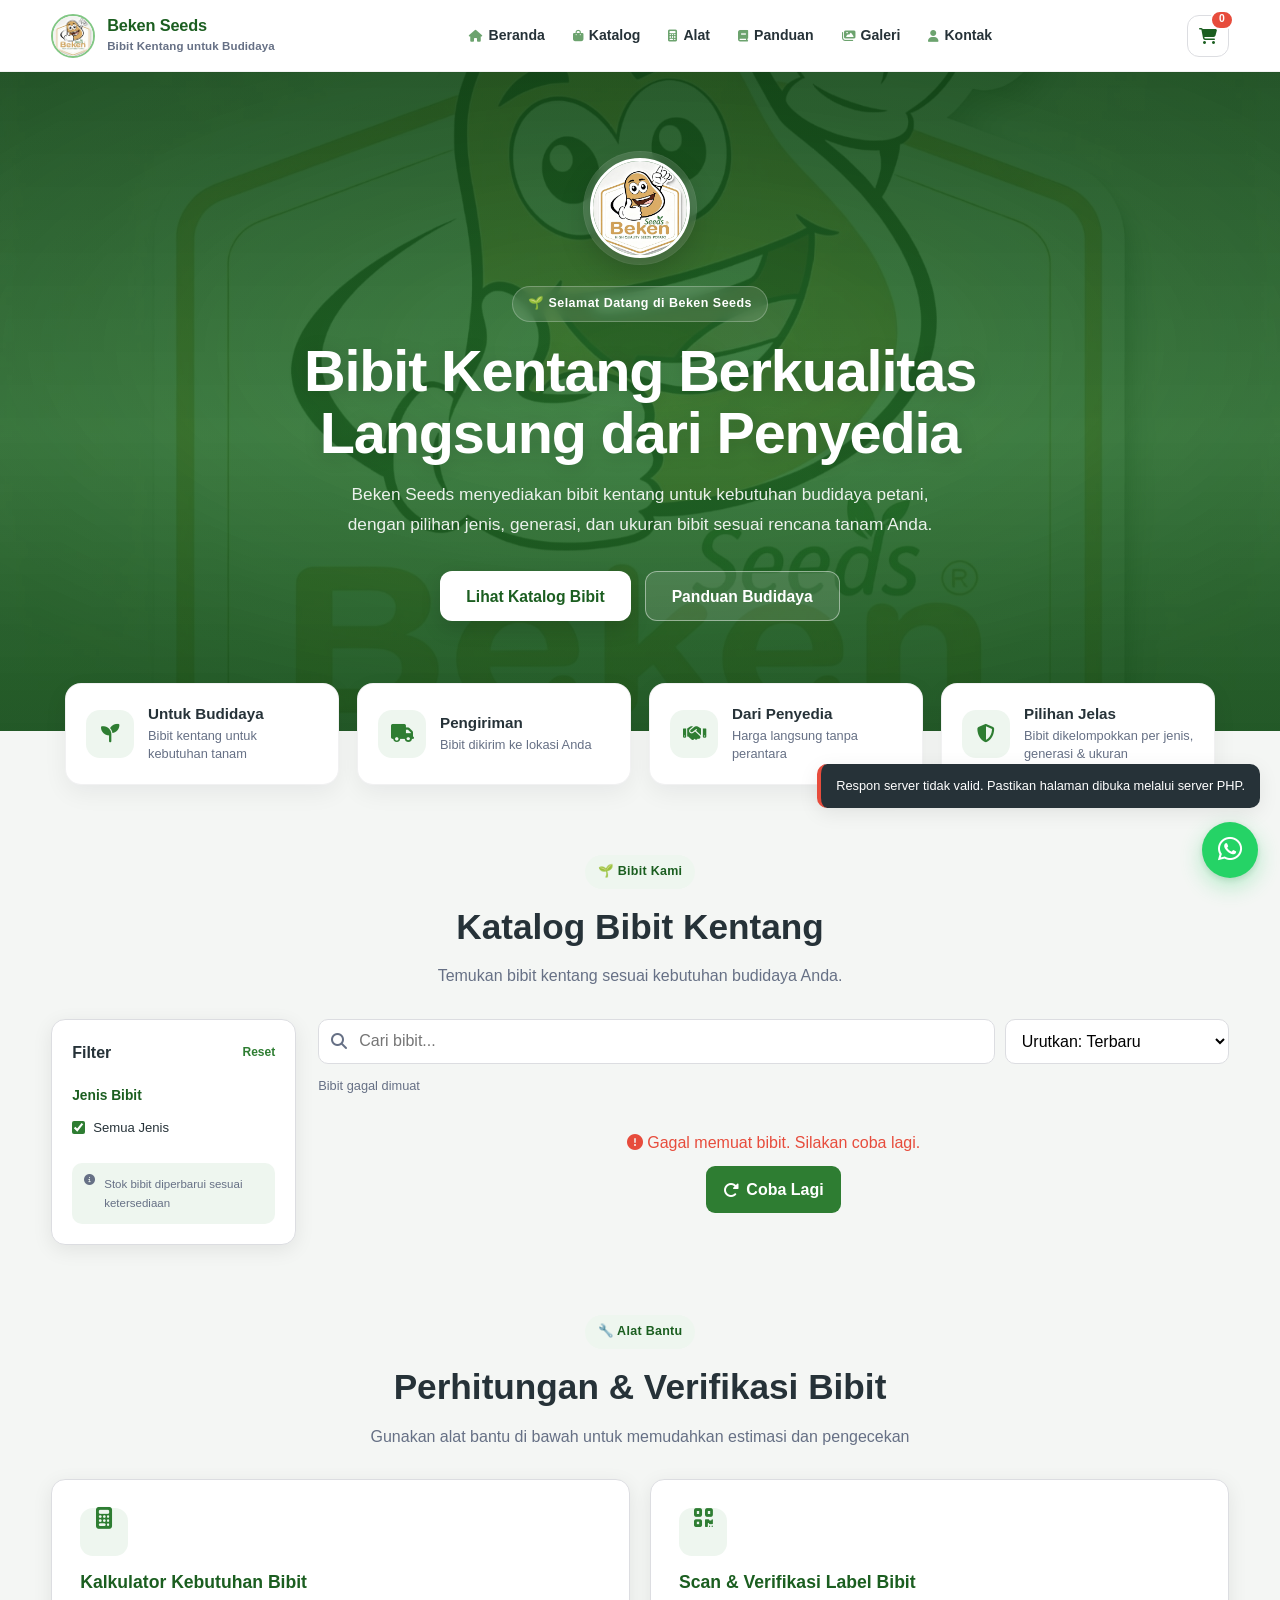
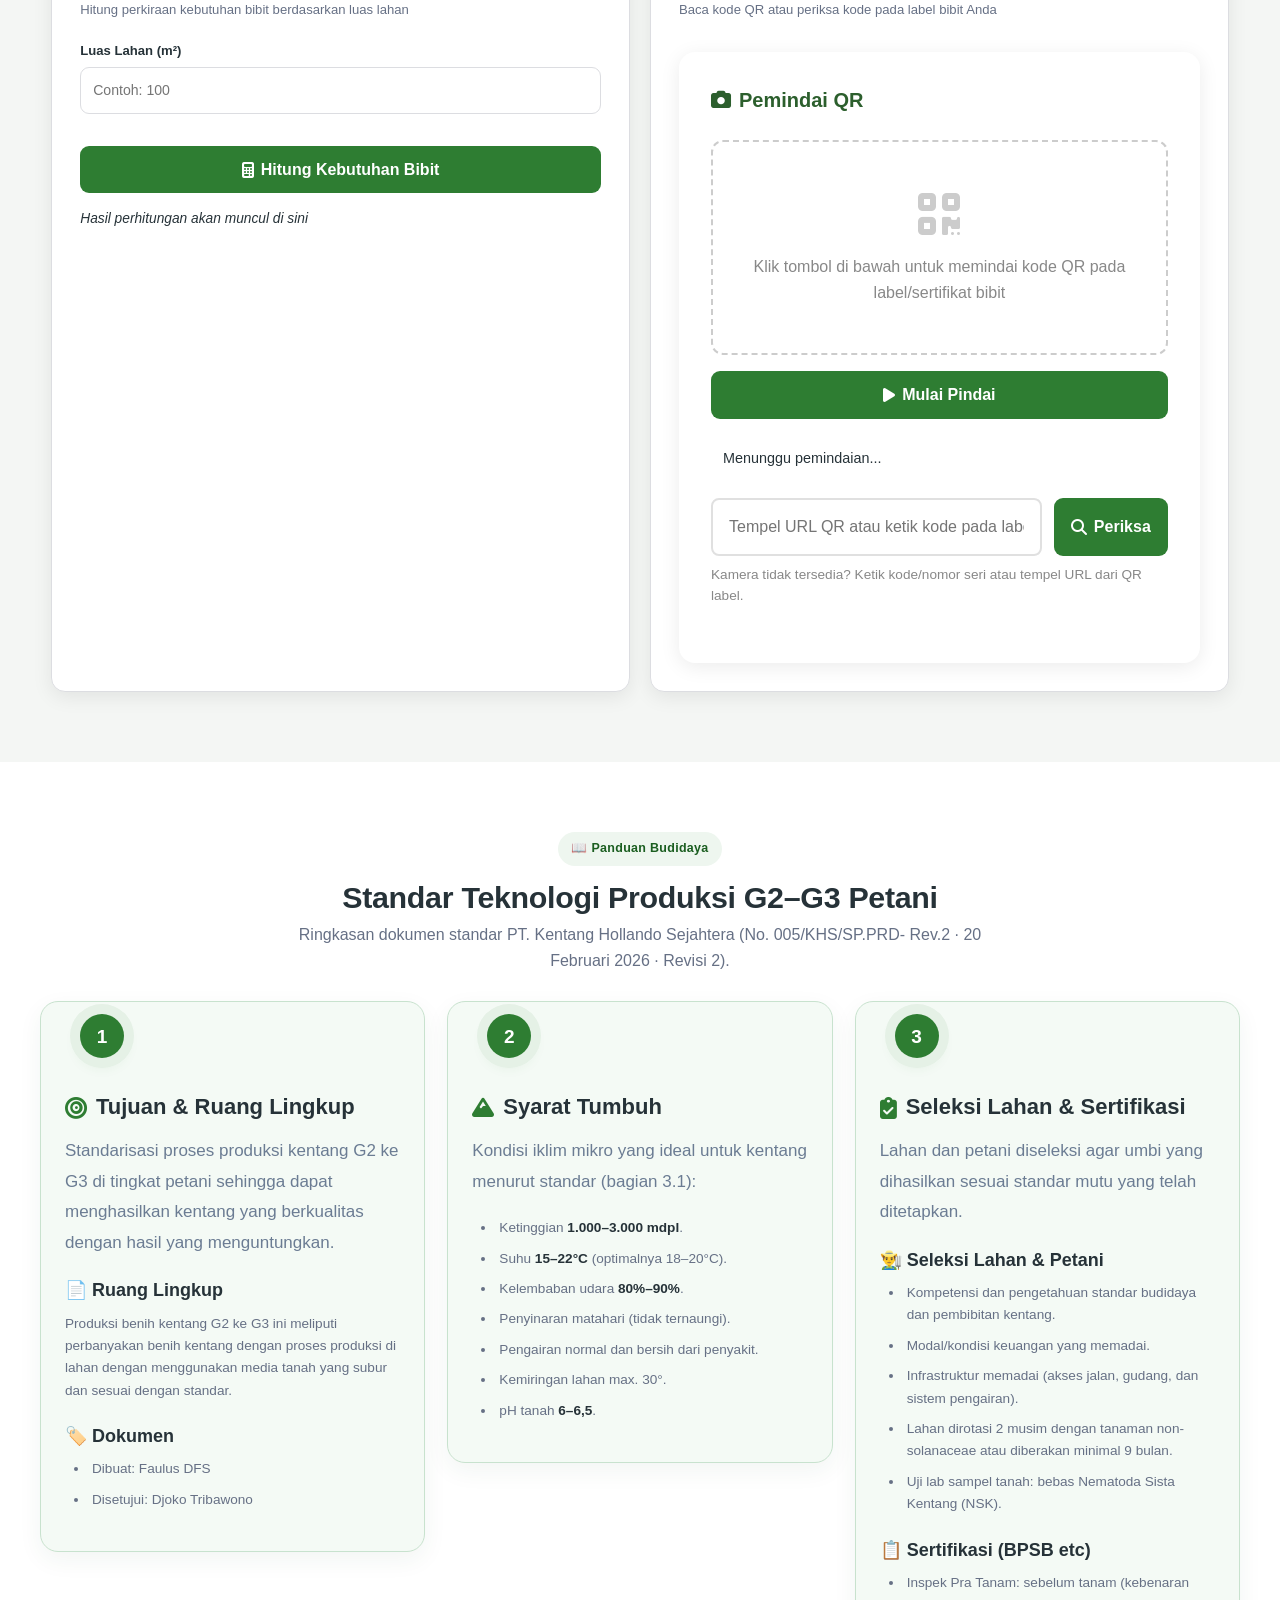
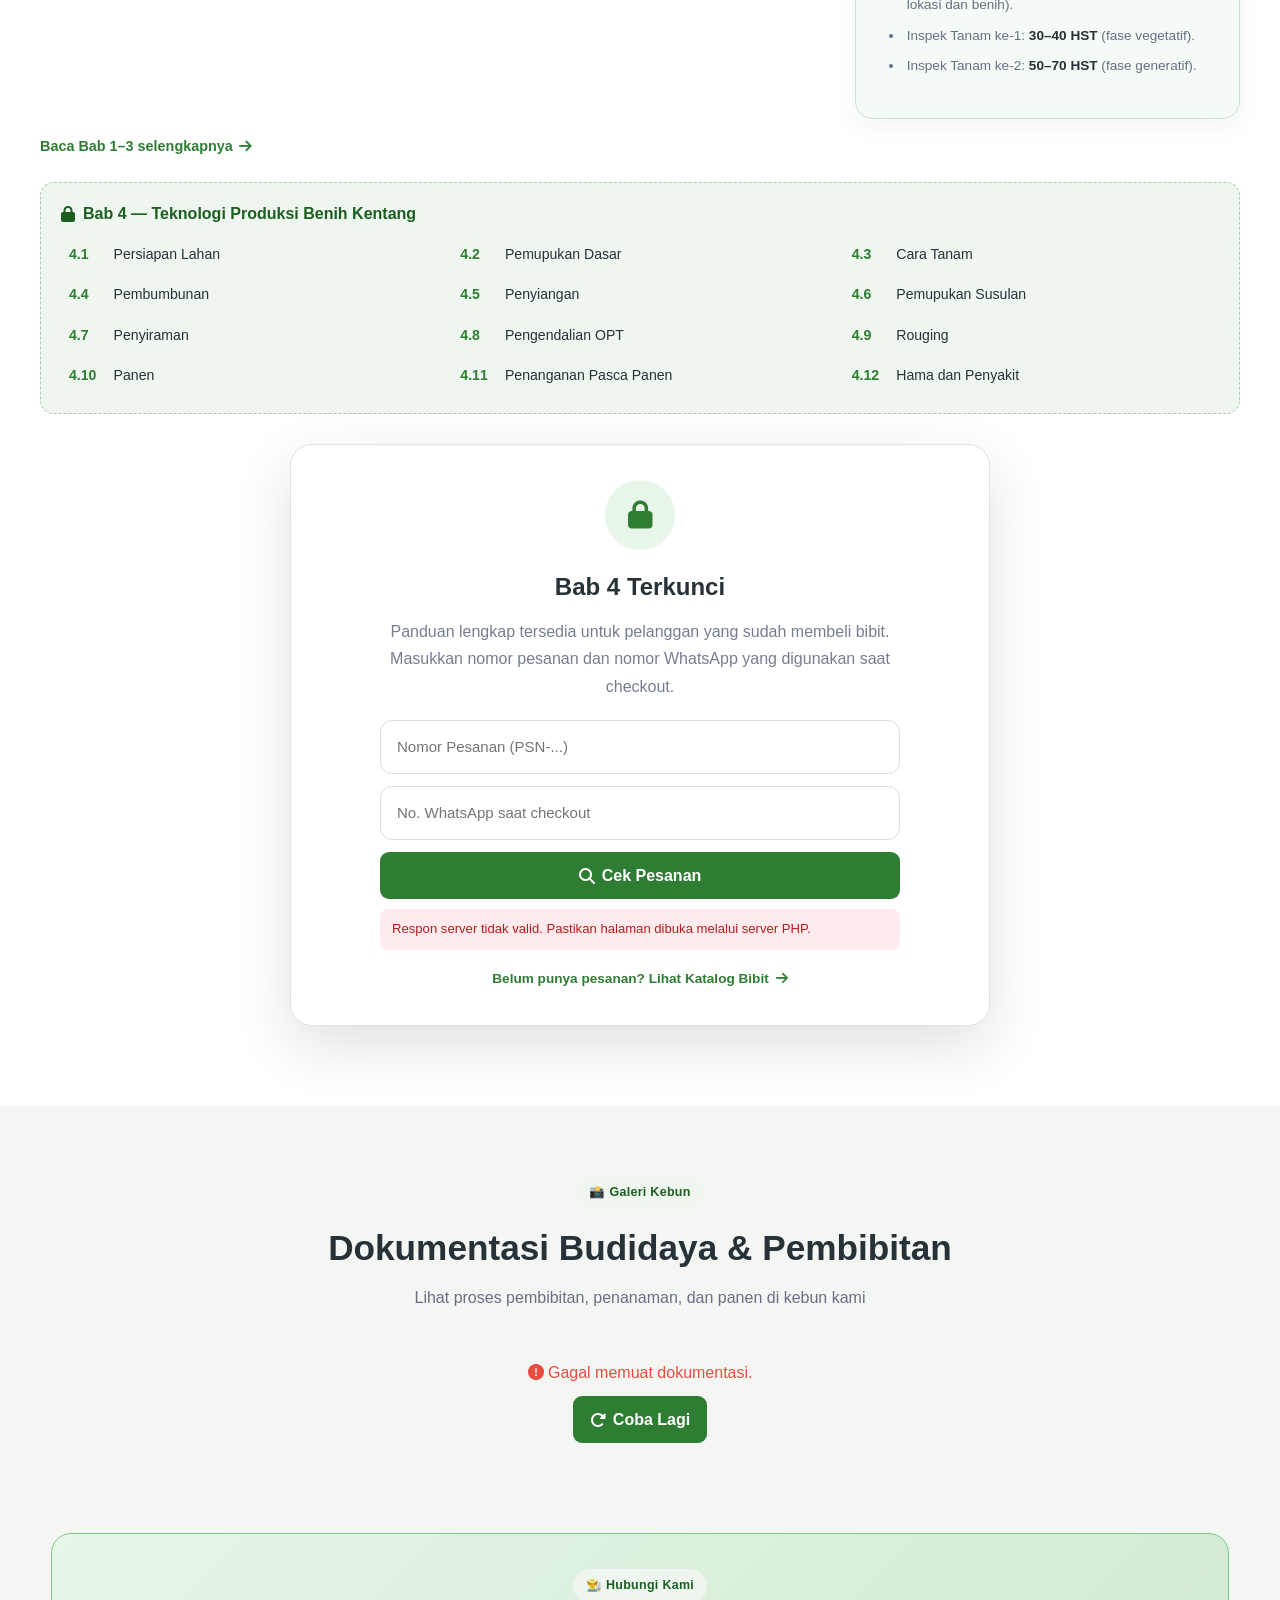
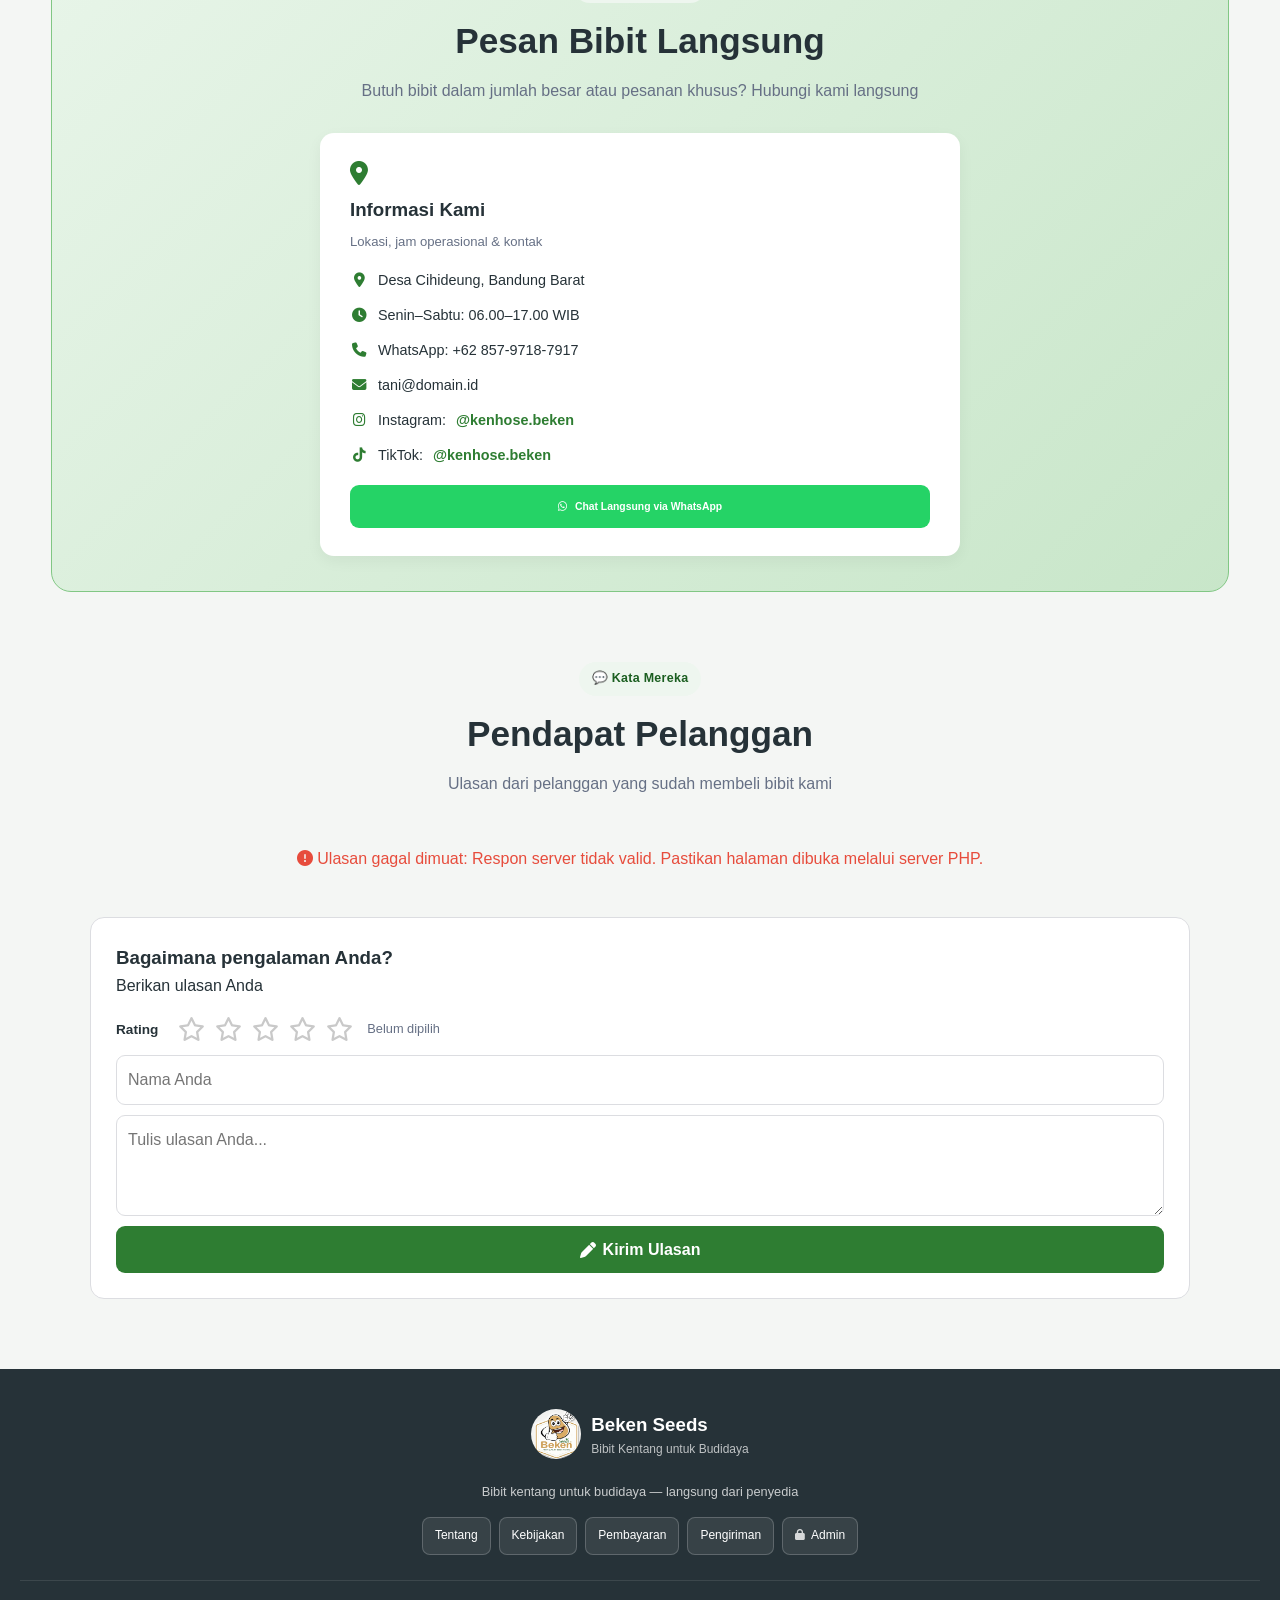
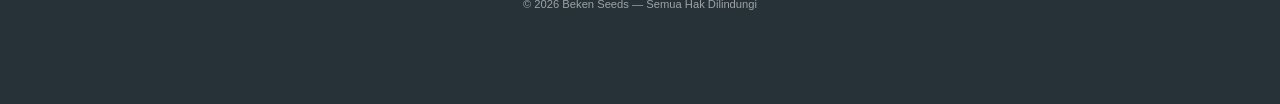
==== commit 9704a660: "update panduan standar produksi G2-G3" ====
--- a/index.html
+++ b/index.html
@@ -206,412 +206,217 @@
 </section>
 
 <!-- PANDUAN -->
+<!-- Ringkasan Bab 1–3 (publik). Isi Bab 4 TIDAK ditulis di HTML ini;
+     dokumen lengkap ada di panduan-kentang.html dan isi Bab 4 dikirim server
+     (api/akses_panduan.php) hanya untuk pesanan terverifikasi. -->
 <section class="guide-section" id="panduan">
     <div class="section-heading">
         <span class="section-label">📖 Panduan Budidaya</span>
-        <h2>Panduan Produksi Kentang G2–G3</h2>
+        <h2>Standar Teknologi Produksi G2–G3 Petani</h2>
         <p>
-            Panduan tahapan produksi kentang G2–G3 untuk petani,
-            mulai dari seleksi lahan hingga panen dan pascapanen.
+            Ringkasan dokumen standar PT. Kentang Hollando Sejahtera
+            (No. 005/KHS/SP.PRD- Rev.2 · 20 Februari 2026 · Revisi 2).
         </p>
     </div>
 
-    <div class="guide-container" id="guideContainer">
+    <div class="guide-container guide-ringkasan" id="guideContainer">
 
         <div class="guide-steps-grid">
 
-            <!-- PANDUAN 1 -->
+            <!-- BAB 1–2 -->
             <div class="guide-card">
                 <span class="guide-number">1</span>
 
                 <h3>
-                    <i class="fas fa-map-marked-alt"></i>
-                    Seleksi Lahan & Petani
+                    <i class="fas fa-bullseye"></i>
+                    Tujuan &amp; Ruang Lingkup
                 </h3>
 
                 <p>
-                    Tahap awal produksi G2–G3 dimulai dengan memastikan
-                    petani dan lahan memenuhi persyaratan produksi.
+                    Standarisasi proses produksi kentang G2 ke G3 di tingkat
+                    petani sehingga dapat menghasilkan kentang yang berkualitas
+                    dengan hasil yang menguntungkan.
                 </p>
 
                 <div class="guide-detail">
-                    <h4>👨‍🌾 Persyaratan Petani</h4>
+                    <h4>📄 Ruang Lingkup</h4>
+                    <p>
+                        Produksi benih kentang G2 ke G3 ini meliputi perbanyakan
+                        benih kentang dengan proses produksi di lahan dengan
+                        menggunakan media tanah yang subur dan sesuai dengan standar.
+                    </p>
+
+                    <h4>🏷️ Dokumen</h4>
                     <ul>
-                        <li>Memiliki pengetahuan dan kemampuan dalam budidaya kentang.</li>
-                        <li>Memiliki kemampuan pembiayaan kegiatan produksi.</li>
-                        <li>Memiliki atau mampu menyediakan sarana dan prasarana produksi.</li>
-                        <li>Mampu mengikuti standar teknologi produksi yang ditetapkan.</li>
+                        <li>Dibuat: Faulus DFS</li>
+                        <li>Disetujui: Djoko Tribawono</li>
                     </ul>
-
-                    <h4>🌱 Persyaratan Lahan</h4>
-                    <ul>
-                        <li>Ketinggian tempat sekitar 1.000–3.000 mdpl.</li>
-                        <li>Suhu sekitar 15–22°C.</li>
-                        <li>Kelembapan sekitar 80–90%.</li>
-                        <li>Kemiringan lahan maksimal 30%.</li>
-                        <li>pH tanah sekitar 6–6,5.</li>
-                        <li>Tersedia sumber pengairan yang bersih dan normal.</li>
-                        <li>Mendapatkan penyinaran matahari yang cukup.</li>
-                    </ul>
-
-                    <h4>🧪 Pemeriksaan Tanah</h4>
-                    <p>
-                        Sebelum produksi dilakukan pengambilan sampel tanah
-                        untuk mengetahui kondisi tanah dan pemeriksaan NSK
-                        (nematoda).
-                    </p>
-
-                    <h4>📋 Sertifikasi & Pengawasan</h4>
-                    <p>
-                        Proses produksi mengikuti kegiatan sertifikasi dan
-                        pemeriksaan lapangan. Pemeriksaan dilakukan sebelum
-                        tanam serta pemeriksaan pertanaman pada sekitar
-                        30–40 HST dan 50–70 HST.
-                    </p>
                 </div>
             </div>
 
 
-            <!-- PANDUAN 2 -->
+            <!-- BAB 3.1 -->
             <div class="guide-card">
                 <span class="guide-number">2</span>
 
                 <h3>
-                    <i class="fas fa-tractor"></i>
-                    Persiapan Lahan
+                    <i class="fas fa-mountain"></i>
+                    Syarat Tumbuh
                 </h3>
 
                 <p>
-                    Persiapan lahan dilakukan untuk mendapatkan kondisi tanah
-                    yang sesuai bagi pertumbuhan tanaman kentang.
+                    Kondisi iklim mikro yang ideal untuk kentang menurut
+                    standar (bagian 3.1):
                 </p>
 
                 <div class="guide-detail">
-                    <h4>🔄 Rotasi Lahan</h4>
-                    <p>
-                        Lahan perlu dikelola dengan sistem rotasi untuk
-                        membantu menjaga kondisi lahan dan mengurangi risiko
-                        organisme pengganggu tanaman.
-                    </p>
-
-                    <h4>🧹 Pembersihan Lahan</h4>
                     <ul>
-                        <li>Bersihkan gulma dan sisa tanaman sebelumnya.</li>
-                        <li>Pastikan lahan tidak menjadi tempat berkembangnya OPT.</li>
+                        <li>Ketinggian <strong>1.000–3.000 mdpl</strong>.</li>
+                        <li>Suhu <strong>15–22°C</strong> (optimalnya 18–20°C).</li>
+                        <li>Kelembaban udara <strong>80%–90%</strong>.</li>
+                        <li>Penyinaran matahari (tidak ternaungi).</li>
+                        <li>Pengairan normal dan bersih dari penyakit.</li>
+                        <li>Kemiringan lahan max. 30°.</li>
+                        <li>pH tanah <strong>6–6,5</strong>.</li>
                     </ul>
-
-                    <h4>🚜 Pengolahan Tanah</h4>
-                    <ul>
-                        <li>Lakukan pembajakan tanah sebanyak dua kali.</li>
-                        <li>Jarak antara pengolahan pertama dan berikutnya minimal 7 hari.</li>
-                        <li>Buat sistem drainase agar air tidak menggenang.</li>
-                        <li>Bentuk bedengan sesuai kondisi dan sistem tanam.</li>
-                    </ul>
-
-                    <h4>🧪 Pengaturan pH & Kondisi Tanah</h4>
-                    <ul>
-                        <li>Lakukan pemeriksaan pH dan kondisi tanah.</li>
-                        <li>Jika pH tanah rendah, dapat dilakukan pengapuran menggunakan dolomit sesuai kondisi tanah.</li>
-                        <li>Gunakan bahan organik/pupuk organik sesuai kebutuhan.</li>
-                        <li>Lakukan perlakuan tanah sesuai hasil pemeriksaan dan kebutuhan lahan.</li>
-                    </ul>
-
-                    <h4>🌱 Bedengan</h4>
-                    <p>
-                        Bedengan dan saluran dibuat sesuai kondisi lahan,
-                        sistem tanam, serta kebutuhan drainase. Tinggi akhir
-                        guludan disesuaikan dengan kondisi tanah dan sistem
-                        budidaya.
-                    </p>
                 </div>
             </div>
 
 
-            <!-- PANDUAN 3 -->
+            <!-- BAB 3.2–3.3 -->
             <div class="guide-card">
                 <span class="guide-number">3</span>
 
                 <h3>
-                    <i class="fas fa-seedling"></i>
-                    Pemupukan & Penanaman
+                    <i class="fas fa-clipboard-check"></i>
+                    Seleksi Lahan &amp; Sertifikasi
                 </h3>
 
                 <p>
-                    Pemupukan dan penanaman dilakukan berdasarkan kondisi
-                    tanah, ukuran benih, dan standar produksi.
+                    Lahan dan petani diseleksi agar umbi yang dihasilkan sesuai
+                    standar mutu yang telah ditetapkan.
                 </p>
 
                 <div class="guide-detail">
-                    <h4>🌿 Pemupukan Dasar</h4>
-                    <p>
-                        Berikan pupuk dasar sesuai rekomendasi dan kondisi
-                        lahan. Penggunaan pupuk perlu disesuaikan dengan
-                        hasil pemeriksaan tanah.
-                    </p>
-
-                    <h4>🥔 Persiapan Benih</h4>
+                    <h4>👨‍🌾 Seleksi Lahan &amp; Petani</h4>
                     <ul>
-                        <li>Gunakan benih yang sesuai kelas dan standar produksi.</li>
-                        <li>Pastikan kondisi benih sehat sebelum ditanam.</li>
-                        <li>Benih ditanam dengan posisi dan kedalaman yang sesuai.</li>
+                        <li>Kompetensi dan pengetahuan standar budidaya dan pembibitan kentang.</li>
+                        <li>Modal/kondisi keuangan yang memadai.</li>
+                        <li>Infrastruktur memadai (akses jalan, gudang, dan sistem pengairan).</li>
+                        <li>Lahan dirotasi 2 musim dengan tanaman non-solanaceae atau diberakan minimal 9 bulan.</li>
+                        <li>Uji lab sampel tanah: bebas Nematoda Sista Kentang (NSK).</li>
                     </ul>
 
-                    <h4>📏 Jarak Tanam</h4>
-                    <p>
-                        Jarak tanam yang digunakan antara lain sekitar
-                        <strong>85 × 25 cm</strong> atau
-                        <strong>85 × 30 cm</strong>, dengan penyesuaian
-                        berdasarkan ukuran benih.
-                    </p>
-
-                    <h4>🌱 Cara Tanam</h4>
+                    <h4>📋 Sertifikasi (BPSB etc)</h4>
                     <ul>
-                        <li>Kedalaman tanam sekitar 10 cm.</li>
-                        <li>Letakkan benih dengan posisi yang sesuai.</li>
-                        <li>Tutup benih dengan tanah secara merata.</li>
-                        <li>Pada kondisi kering, lakukan penyiraman setelah tanam.</li>
-                        <li>Penanaman dapat dilakukan pagi atau sore hari sesuai kondisi.</li>
+                        <li>Inspek Pra Tanam: sebelum tanam (kebenaran lokasi dan benih).</li>
+                        <li>Inspek Tanam ke-1: <strong>30–40 HST</strong> (fase vegetatif).</li>
+                        <li>Inspek Tanam ke-2: <strong>50–70 HST</strong> (fase generatif).</li>
                     </ul>
-
-                    <h4>⛰️ Pembumbunan</h4>
-                    <p>
-                        Pembumbunan dilakukan untuk membantu menjaga kondisi
-                        perakaran dan perkembangan umbi. Dalam standar,
-                        pembumbunan dilakukan sekitar <strong>25–30 HST</strong>
-                        dan dilanjutkan sekitar <strong>35–40 HST</strong>.
-                    </p>
                 </div>
             </div>
 
-
-            <!-- PANDUAN 4 -->
-            <div class="guide-card blur-content" id="guideLocked1">
-                <span class="guide-number">4</span>
-
-                <h3>
-                    <i class="fas fa-leaf"></i>
-                    Pemeliharaan Tanaman
-                </h3>
-
-                <p>
-                    Pemeliharaan dilakukan secara rutin untuk menjaga
-                    pertumbuhan tanaman dan mengendalikan organisme
-                    pengganggu tanaman.
-                </p>
-
-                <div class="guide-detail">
-                    <h4>🌿 Penyiangan</h4>
-                    <p>
-                        Lakukan penyiangan untuk mengendalikan gulma yang
-                        dapat mengganggu pertumbuhan tanaman.
-                        Penyiangan dilakukan sekitar 20–30 HST atau sesuai
-                        kondisi pertanaman.
-                    </p>
-
-                    <h4>🧪 Pemupukan Susulan</h4>
-                    <p>
-                        Jika diperlukan, pemupukan susulan NPK dapat diberikan
-                        sekitar 5–10 gram per tanaman pada umur sekitar
-                        25–30 HST sesuai kondisi tanaman dan rekomendasi.
-                    </p>
-
-                    <h4>💧 Pengairan</h4>
-                    <ul>
-                        <li>Pengairan dilakukan setelah tanam sesuai kondisi tanah.</li>
-                        <li>Pada kondisi tertentu pengairan dilakukan maksimal sekitar 3 hari setelah tanam.</li>
-                        <li>Pengairan diperhatikan setelah pemupukan susulan.</li>
-                        <li>Kebutuhan air perlu disesuaikan dengan fase pertumbuhan.</li>
-                        <li>Perhatikan kebutuhan air pada fase pembungaan dan pembentukan umbi.</li>
-                    </ul>
-
-                    <h4>🐛 Pengendalian OPT</h4>
-                    <p>
-                        Lakukan pengamatan tanaman secara rutin terhadap
-                        organisme pengganggu tanaman. Materi standar mencakup
-                        pengawasan terhadap hama dan penyakit seperti kutu
-                        kebul, leaf miner, aphid, thrips, PTM, ulat tanah,
-                        uret, orong-orong, serta penyakit layu bakteri,
-                        busuk daun, busuk cincin, common scab, fusarium,
-                        powdery scab, Rhizoctonia, virus dan nematoda.
-                    </p>
-
-                    <p>
-                        Pengendalian dilakukan berdasarkan hasil pengamatan
-                        dan kondisi pertanaman sesuai standar pengendalian
-                        yang berlaku.
-                    </p>
-                </div>
-            </div>
-
-
-            <!-- PANDUAN 5 -->
-            <div class="guide-card blur-content" id="guideLocked2">
-                <span class="guide-number">5</span>
-
-                <h3>
-                    <i class="fas fa-shield-alt"></i>
-                    Pengawasan Mutu & Rouging
-                </h3>
-
-                <p>
-                    Pengawasan mutu dilakukan untuk menjaga kesehatan tanaman,
-                    kemurnian varietas, dan kualitas genetik benih.
-                </p>
-
-                <div class="guide-detail">
-                    <h4>🔎 Pemeriksaan Tanaman</h4>
-                    <p>
-                        Pertanaman harus diamati secara berkala untuk
-                        menemukan tanaman yang menunjukkan gejala penyakit,
-                        penyimpangan varietas, atau kondisi lain yang tidak
-                        sesuai standar.
-                    </p>
-
-                    <h4>✂️ Rouging</h4>
-                    <p>
-                        Rouging dilakukan mulai sekitar
-                        <strong>25–30 HST</strong> dan dilanjutkan sampai
-                        menjelang tanaman dimusnahkan.
-                    </p>
-
-                    <ul>
-                        <li>Identifikasi tanaman yang tidak sesuai.</li>
-                        <li>Cabut tanaman yang terserang atau menyimpang.</li>
-                        <li>Umbi dari tanaman yang terinfeksi juga harus dikeluarkan.</li>
-                        <li>Jangan meninggalkan tanaman atau umbi yang terinfeksi di lahan.</li>
-                        <li>Tanaman dan umbi yang dibuang ditempatkan atau dimusnahkan jauh dari area pertanaman.</li>
-                    </ul>
-
-                    <h4>🎯 Tujuan Rouging</h4>
-                    <p>
-                        Rouging bertujuan mempertahankan kemurnian varietas,
-                        kualitas genetik, dan kesehatan pertanaman sehingga
-                        mutu benih tetap terjaga.
-                    </p>
-
-                    <h4>📋 Pengawasan Sertifikasi</h4>
-                    <p>
-                        Pengawasan mutu menjadi bagian dari proses sertifikasi
-                        dan pemeriksaan lapangan sesuai tahapan produksi.
-                    </p>
-                </div>
-            </div>
-
-
-            <!-- PANDUAN 6 -->
-            <div class="guide-card blur-content" id="guideLocked3">
-                <span class="guide-number">6</span>
-
-                <h3>
-                    <i class="fas fa-box-open"></i>
-                    Panen & Pascapanen
-                </h3>
-
-                <p>
-                    Panen dilakukan dengan hati-hati agar kondisi umbi tetap
-                    baik dan kualitas hasil produksi dapat dipertahankan.
-                </p>
-
-                <div class="guide-detail">
-                    <h4>🌾 Waktu Panen</h4>
-                    <p>
-                        Panen dilakukan sekitar <strong>85–90 HST</strong>
-                        atau sekitar 7–10 hari setelah tanaman dimatikan,
-                        dengan memperhatikan kondisi pertanaman.
-                    </p>
-
-                    <h4>🥔 Proses Panen</h4>
-                    <ul>
-                        <li>Lakukan penggalian dengan hati-hati agar umbi tidak terluka.</li>
-                        <li>Kumpulkan hasil panen dengan hati-hati.</li>
-                        <li>Usahakan kondisi tanah pada permukaan umbi cukup kering.</li>
-                        <li>Panen sebaiknya dilakukan pada kondisi cuaca kering.</li>
-                        <li>Hindari kerusakan kulit dan luka pada umbi.</li>
-                    </ul>
-
-                    <h4>📦 Sortasi</h4>
-                    <p>
-                        Setelah panen, lakukan pemilahan antara umbi yang
-                        sehat dengan umbi yang rusak, cacat, atau tidak sesuai.
-                    </p>
-
-                    <h4>🏠 Pascapanen</h4>
-                    <ul>
-                        <li>Umbi disimpan dan ditangani dengan hati-hati.</li>
-                        <li>Lakukan sortasi lanjutan selama sekitar 3–7 hari di gudang.</li>
-                        <li>Pastikan kondisi dan mutu hasil sesuai sebelum dikirim.</li>
-                        <li>Hasil yang memenuhi persyaratan dapat dilanjutkan ke proses logistik.</li>
-                    </ul>
-
-                    <h4>✅ Pemeriksaan Mutu</h4>
-                    <p>
-                        Sebelum masuk proses distribusi/logistik, hasil
-                        pascapanen diperiksa kembali untuk memastikan status
-                        kualitasnya.
-                    </p>
-                </div>
-            </div>
-
+        </div>
+
+        <a href="panduan-kentang.html" class="guide-baca-bab">
+            Baca Bab 1–3 selengkapnya <i class="fas fa-arrow-right"></i>
+        </a>
+
+        <!-- DAFTAR ISI BAB 4 (judul saja; isi terkunci) -->
+        <div class="guide-bab4">
+            <h3>
+                <i class="fas fa-lock" id="guideBab4Ikon"></i>
+                Bab 4 — Teknologi Produksi Benih Kentang
+            </h3>
+            <ol class="guide-bab4-list">
+                <li><a href="panduan-kentang.html#bab-4-1"><span>4.1</span> Persiapan Lahan</a></li>
+                <li><a href="panduan-kentang.html#bab-4-2"><span>4.2</span> Pemupukan Dasar</a></li>
+                <li><a href="panduan-kentang.html#bab-4-3"><span>4.3</span> Cara Tanam</a></li>
+                <li><a href="panduan-kentang.html#bab-4-4"><span>4.4</span> Pembumbunan</a></li>
+                <li><a href="panduan-kentang.html#bab-4-5"><span>4.5</span> Penyiangan</a></li>
+                <li><a href="panduan-kentang.html#bab-4-6"><span>4.6</span> Pemupukan Susulan</a></li>
+                <li><a href="panduan-kentang.html#bab-4-7"><span>4.7</span> Penyiraman</a></li>
+                <li><a href="panduan-kentang.html#bab-4-8"><span>4.8</span> Pengendalian OPT</a></li>
+                <li><a href="panduan-kentang.html#bab-4-9"><span>4.9</span> Rouging</a></li>
+                <li><a href="panduan-kentang.html#bab-4-10"><span>4.10</span> Panen</a></li>
+                <li><a href="panduan-kentang.html#bab-4-11"><span>4.11</span> Penanganan Pasca Panen</a></li>
+                <li><a href="panduan-kentang.html#bab-4-12"><span>4.12</span> Hama dan Penyakit</a></li>
+            </ol>
         </div>
 
         <!-- AKSES PANDUAN -->
-        <div class="lock-overlay" id="guideLockOverlay">
-            <div class="guide-paywall-box" id="guidePaywall">
-                <i class="fas fa-lock"></i>
-
-                <h3>Konten Terkunci</h3>
-
-                <p>
-                    Panduan lengkap tersedia untuk pelanggan yang sudah
-                    membeli bibit. Masukkan nomor pesanan dan nomor WhatsApp
-                    yang digunakan saat checkout.
-                </p>
-
-                <form class="guide-akses-form" id="formAksesPanduan" novalidate>
-
-                    <input
-                        type="text"
-                        id="aksesKode"
-                        placeholder="Nomor Pesanan (PSN-...)"
-                        maxlength="30"
-                        autocomplete="off"
-                        aria-label="Nomor pesanan"
-                        required
-                    >
-
-                    <input
-                        type="tel"
-                        id="aksesWa"
-                        placeholder="No. WhatsApp saat checkout"
-                        maxlength="20"
-                        aria-label="Nomor WhatsApp saat checkout"
-                        required
-                    >
-
-                    <button
-                        type="submit"
-                        class="btn-primary"
-                        id="btnCekPesanan"
-                    >
-                        <i class="fas fa-search"></i>
-                        Cek Pesanan
-                    </button>
-
-                </form>
-
-                <p
-                    class="guide-akses-pesan"
-                    id="aksesPesan"
-                    role="status"
-                    aria-live="polite"
-                ></p>
-
-                <a href="#katalog" class="guide-akses-link">
-                    Belum punya pesanan?
-                    Lihat Katalog Bibit
-                    <i class="fas fa-arrow-right"></i>
-                </a>
-            </div>
+        <div class="guide-paywall-box" id="guidePaywall">
+            <i class="fas fa-lock"></i>
+
+            <h3>Bab 4 Terkunci</h3>
+
+            <p>
+                Panduan lengkap tersedia untuk pelanggan yang sudah
+                membeli bibit. Masukkan nomor pesanan dan nomor WhatsApp
+                yang digunakan saat checkout.
+            </p>
+
+            <form class="guide-akses-form" id="formAksesPanduan" novalidate>
+
+                <input
+                    type="text"
+                    id="aksesKode"
+                    placeholder="Nomor Pesanan (PSN-...)"
+                    maxlength="30"
+                    autocomplete="off"
+                    aria-label="Nomor pesanan"
+                    required
+                >
+
+                <input
+                    type="tel"
+                    id="aksesWa"
+                    placeholder="No. WhatsApp saat checkout"
+                    maxlength="20"
+                    aria-label="Nomor WhatsApp saat checkout"
+                    required
+                >
+
+                <button
+                    type="submit"
+                    class="btn-primary"
+                    id="btnCekPesanan"
+                >
+                    <i class="fas fa-search"></i>
+                    Cek Pesanan
+                </button>
+
+            </form>
+
+            <p
+                class="guide-akses-pesan"
+                id="aksesPesan"
+                role="status"
+                aria-live="polite"
+            ></p>
+
+            <a href="#katalog" class="guide-akses-link">
+                Belum punya pesanan?
+                Lihat Katalog Bibit
+                <i class="fas fa-arrow-right"></i>
+            </a>
+        </div>
+
+        <!-- TAMPIL SETELAH AKSES VALID -->
+        <div class="guide-paywall-box guide-akses-aktif" id="guideAksesAktif" hidden>
+            <i class="fas fa-unlock"></i>
+
+            <h3>Akses Panduan Aktif</h3>
+
+            <p>
+                Pesanan Anda sudah terverifikasi. Bab 4.1–4.12 dapat dibaca
+                di halaman standar lengkap.
+            </p>
+
+            <a href="panduan-kentang.html#bab-4" class="btn-primary guide-baca-lengkap">
+                <i class="fas fa-book-open"></i>
+                Baca Standar Lengkap
+            </a>
         </div>
 
     </div>
@@ -1249,18 +1054,12 @@
 
 // Panduan Penuh — akses ditentukan server berdasarkan pesanan terkonfirmasi
 // (api/akses_panduan.php). Tidak ada status akses yang disimpan di browser.
-function bukaPanduan(langkah) {
-    langkah.forEach((l, i) => {
-        const kartu = document.getElementById('guideLocked' + (i + 1));
-        if (!kartu) return;
-        kartu.classList.remove('blur-content');
-        kartu.innerHTML = `
-            <span class="guide-number">${Number(l.no)}</span>
-            <h3>${escapeHTML(l.judul)}</h3>
-            <p>${escapeHTML(l.isi)}</p>`;
-    });
+// Isi Bab 4 hanya ada di panduan-kentang.html; beranda cukup menampilkan tombolnya.
+function bukaPanduan() {
     document.getElementById('guideContainer').classList.add('unlocked');
-    document.getElementById('guideLockOverlay').style.display = 'none';
+    document.getElementById('guidePaywall').hidden = true;
+    document.getElementById('guideAksesAktif').hidden = false;
+    document.getElementById('guideBab4Ikon').className = 'fas fa-lock-open';
 }
 
 function pesanAksesPanduan(teks, jenis) {
@@ -1272,7 +1071,7 @@
 async function cekAksesPanduan() {
     try {
         const res = await apiRequest('api/akses_panduan.php?halaman=beranda');
-        if (res.hasAccess) bukaPanduan(res.data.langkah);
+        if (res.hasAccess) bukaPanduan();
     } catch (err) {
         pesanAksesPanduan(err.message, 'error');
     }
@@ -1297,7 +1096,7 @@
             body: { halaman: 'beranda', kode, wa }
         });
         if (res.hasAccess) {
-            bukaPanduan(res.data.langkah);
+            bukaPanduan();
             tampilkanPesan('success', 'Pesanan terverifikasi. Selamat membaca 📖');
         } else {
             pesanAksesPanduan(res.message, 'warning');
--- a/style.css
+++ b/style.css
@@ -192,6 +192,10 @@
 
     background: var(--danger);
     color: white;
+
+    font-size: .65rem;
+    font-weight: 800;
+}
 
 /* CATALOG */
 .catalog-layout { display: grid; grid-template-columns: 245px 1fr; gap: 22px; align-items: start; }
@@ -4217,18 +4221,11 @@
         0 0 0 3px rgba(255,255,255,.45);
 }
 
+/* Warna & hover mengikuti .btn-primary (kotak akses kini berlatar putih) */
 .guide-akses-form .btn-primary {
     flex: 1 1 100%;
 
     min-height: 44px;
-
-    background: white;
-
-    color: var(--primary-dark);
-}
-
-.guide-akses-form .btn-primary:hover {
-    background: #F1F8F1;
 }
 
 .guide-akses-form .btn-primary:disabled {
@@ -6077,3 +6074,162 @@
         font-size: 21px;
     }
 }
+
+
+/* =========================================================
+   RINGKASAN STANDAR PRODUKSI (BERANDA)
+   Bab 1–3 publik + daftar isi Bab 4. Isi Bab 4 tidak ada di
+   beranda, jadi kartu tidak perlu dipotong/diblur lagi.
+========================================================= */
+
+.guide-container.guide-ringkasan,
+.guide-container.guide-ringkasan:not(.unlocked) {
+    display: block;
+
+    max-height: none;
+
+    overflow: visible;
+}
+
+.guide-container.guide-ringkasan::after {
+    display: none;
+}
+
+.guide-container.guide-ringkasan > .guide-steps-grid {
+    max-height: none;
+
+    overflow: visible;
+}
+
+.guide-baca-bab {
+    display: inline-flex;
+
+    align-items: center;
+
+    gap: 6px;
+
+    margin-top: 16px;
+
+    color: var(--primary-color);
+
+    font-size: .9rem;
+    font-weight: 700;
+
+    text-decoration: none;
+}
+
+.guide-baca-bab:hover {
+    color: var(--primary-dark);
+
+    text-decoration: underline;
+}
+
+.guide-bab4 {
+    margin-top: 24px;
+
+    padding: 20px;
+
+    border: 1px dashed rgba(46,125,50,.35);
+    border-radius: var(--radius);
+
+    background: var(--surface-soft);
+}
+
+.guide-bab4 h3 {
+    display: flex;
+
+    align-items: center;
+
+    gap: 8px;
+
+    margin: 0 0 12px;
+
+    color: var(--primary-dark);
+
+    font-size: 1rem;
+    line-height: 1.35;
+}
+
+.guide-bab4-list {
+    display: grid;
+
+    grid-template-columns: repeat(3, minmax(0, 1fr));
+
+    gap: 6px 16px;
+
+    margin: 0;
+    padding: 0;
+
+    list-style: none;
+}
+
+.guide-bab4-list a {
+    display: flex;
+
+    align-items: baseline;
+
+    gap: 8px;
+
+    padding: 6px 8px;
+
+    border-radius: 8px;
+
+    color: var(--text-main);
+
+    font-size: .88rem;
+
+    text-decoration: none;
+
+    overflow-wrap: anywhere;
+}
+
+.guide-bab4-list a:hover {
+    background: white;
+
+    color: var(--primary-dark);
+}
+
+.guide-bab4-list span {
+    min-width: 2.6em;
+
+    color: var(--primary-color);
+
+    font-weight: 800;
+}
+
+.guide-ringkasan .guide-paywall-box {
+    width: 100%;
+
+    max-width: 700px;
+}
+
+.guide-paywall-box[hidden] {
+    display: none;
+}
+
+/* Tombol memakai gaya .btn-primary yang sudah ada */
+.guide-akses-aktif .guide-baca-lengkap {
+    margin-top: 16px;
+
+    text-decoration: none;
+}
+
+.guide-akses-aktif .guide-baca-lengkap i {
+    font-size: inherit;
+}
+
+@media (max-width: 900px) {
+    .guide-bab4-list {
+        grid-template-columns: repeat(2, minmax(0, 1fr));
+    }
+}
+
+@media (max-width: 560px) {
+    .guide-bab4 {
+        padding: 16px 12px;
+    }
+
+    .guide-bab4-list {
+        grid-template-columns: minmax(0, 1fr);
+    }
+}
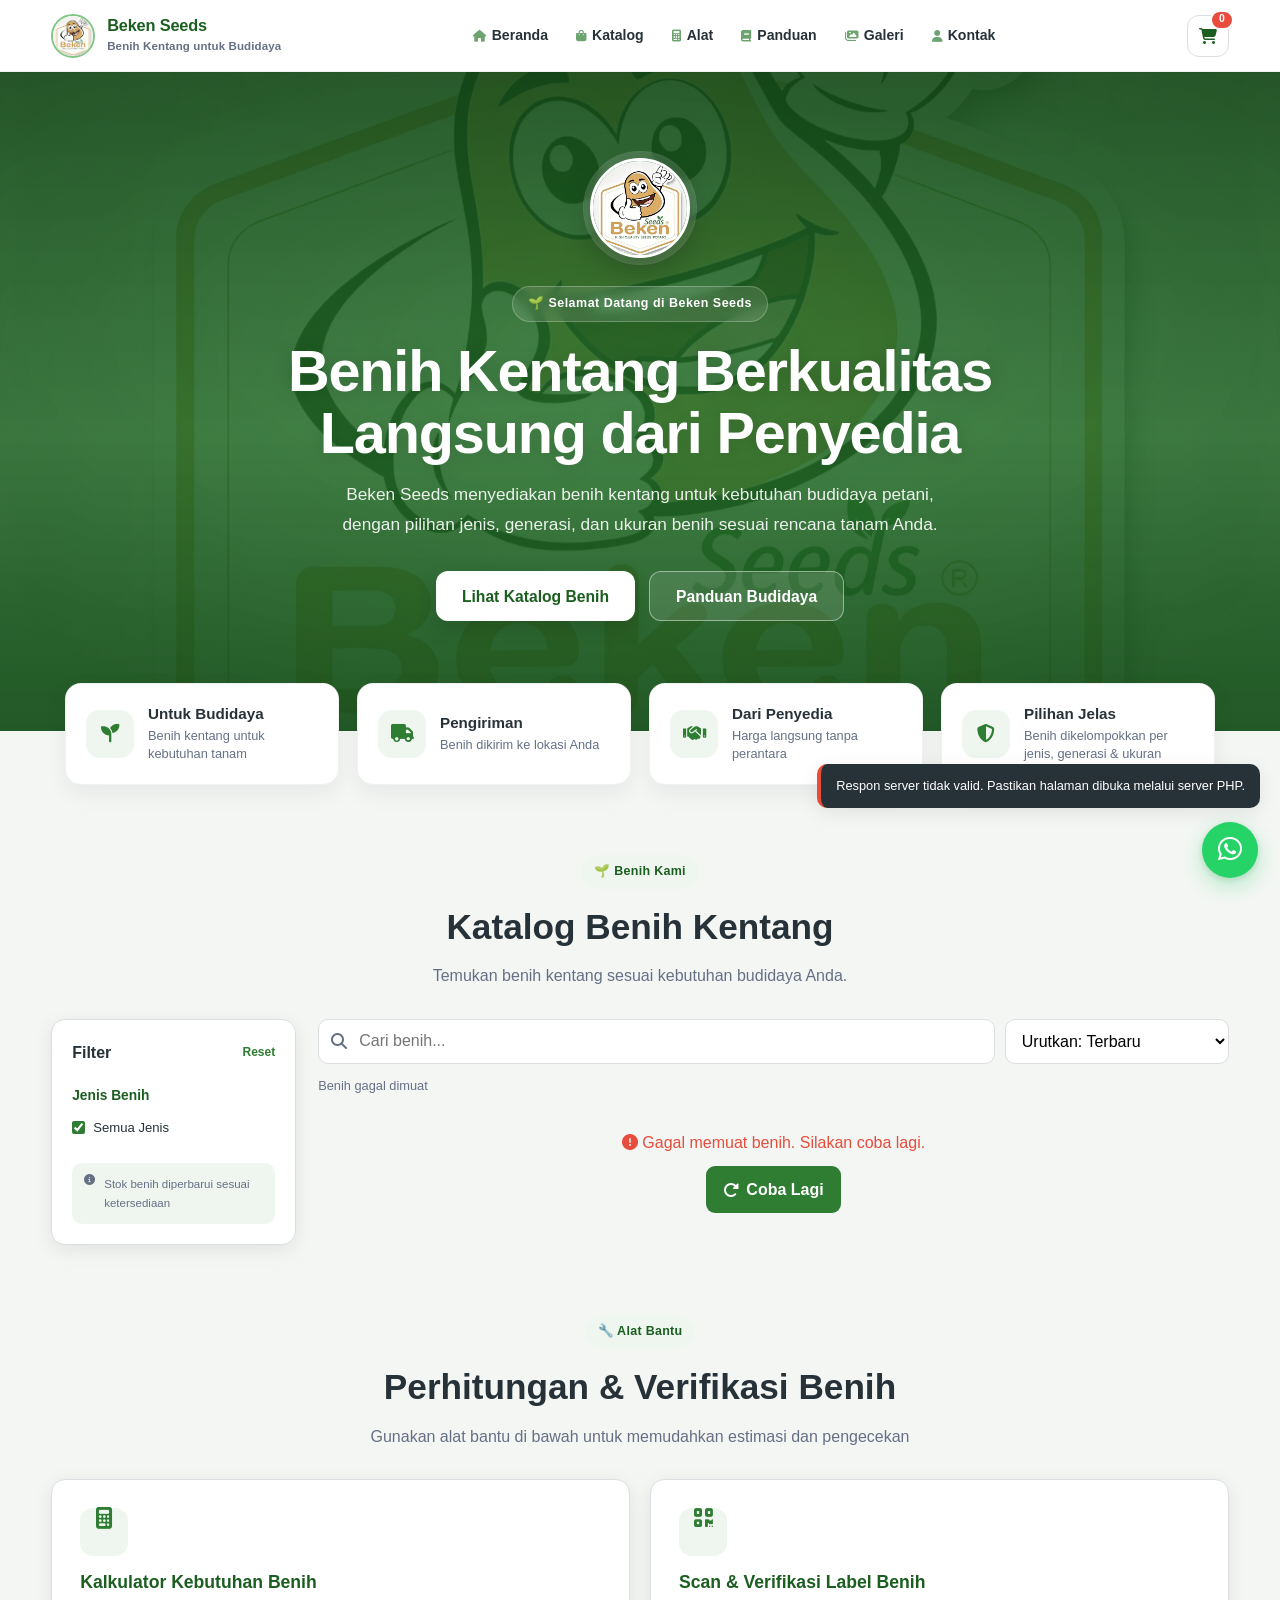
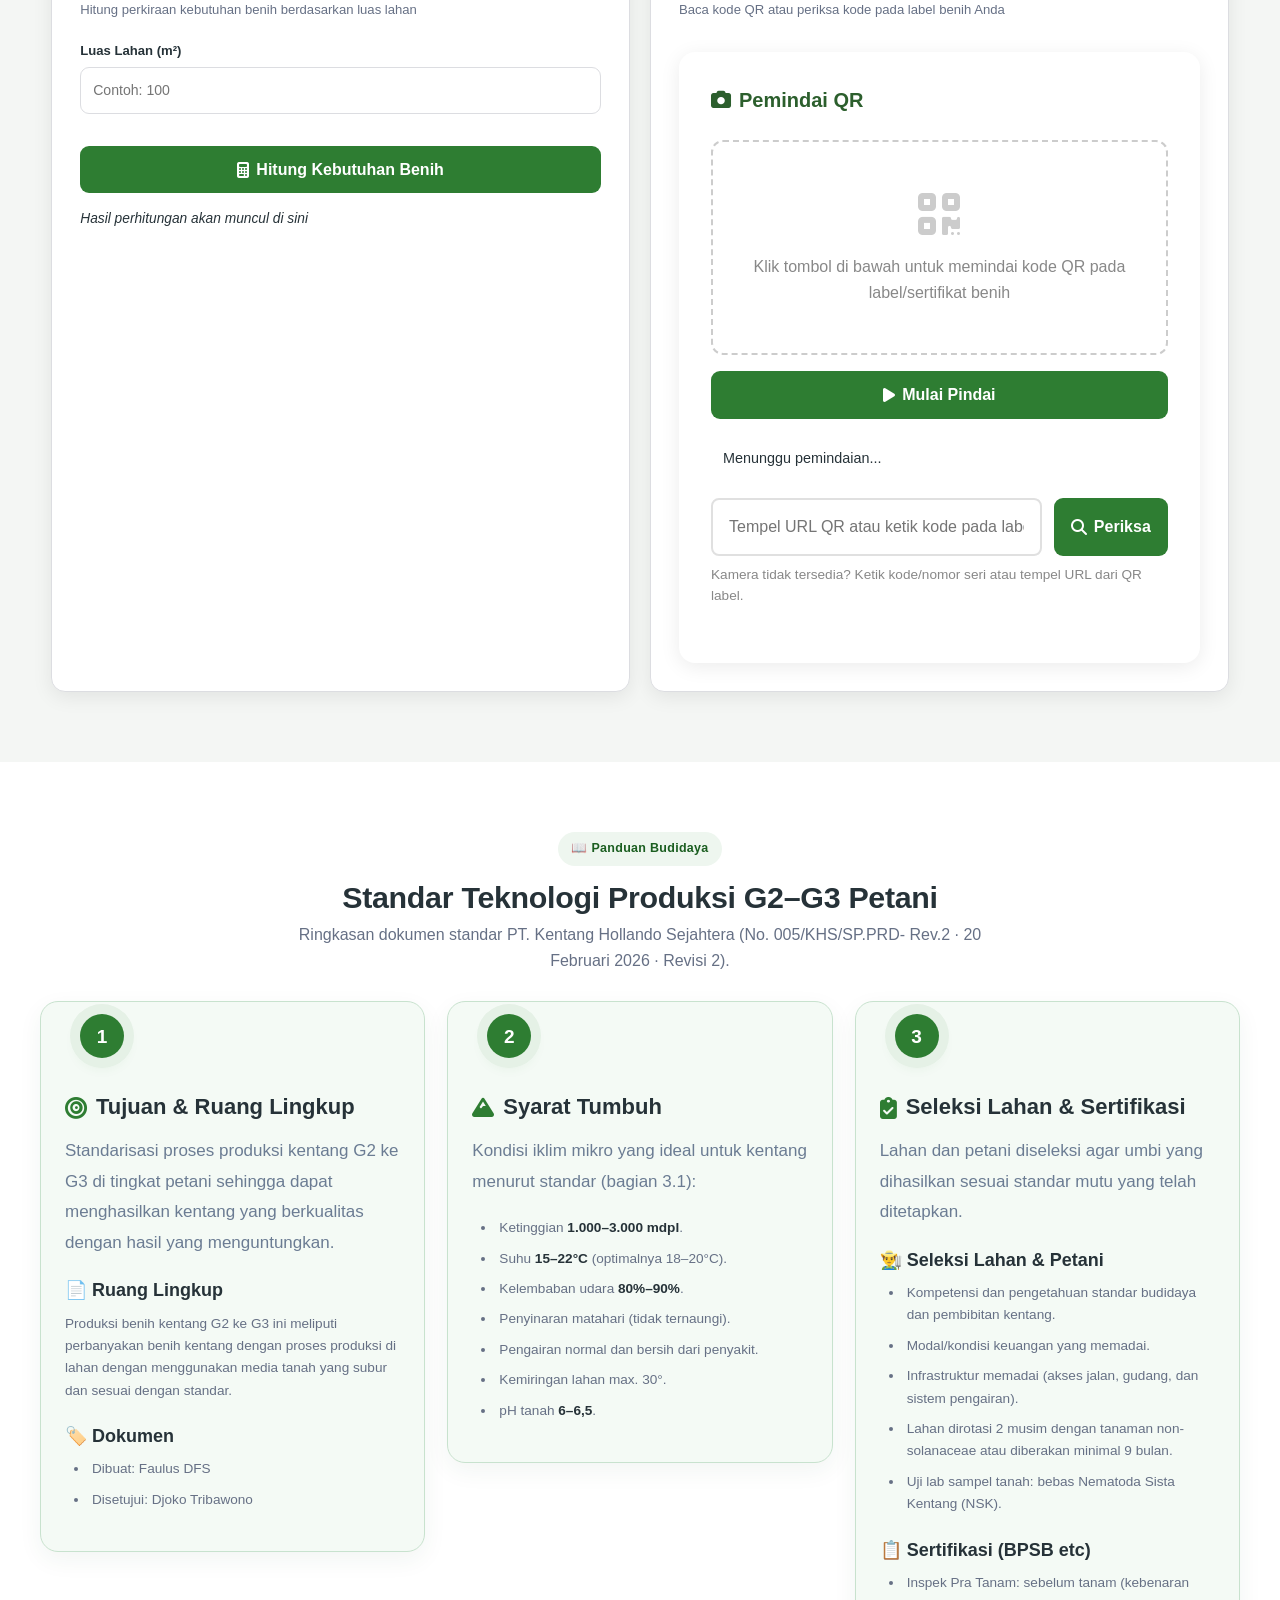
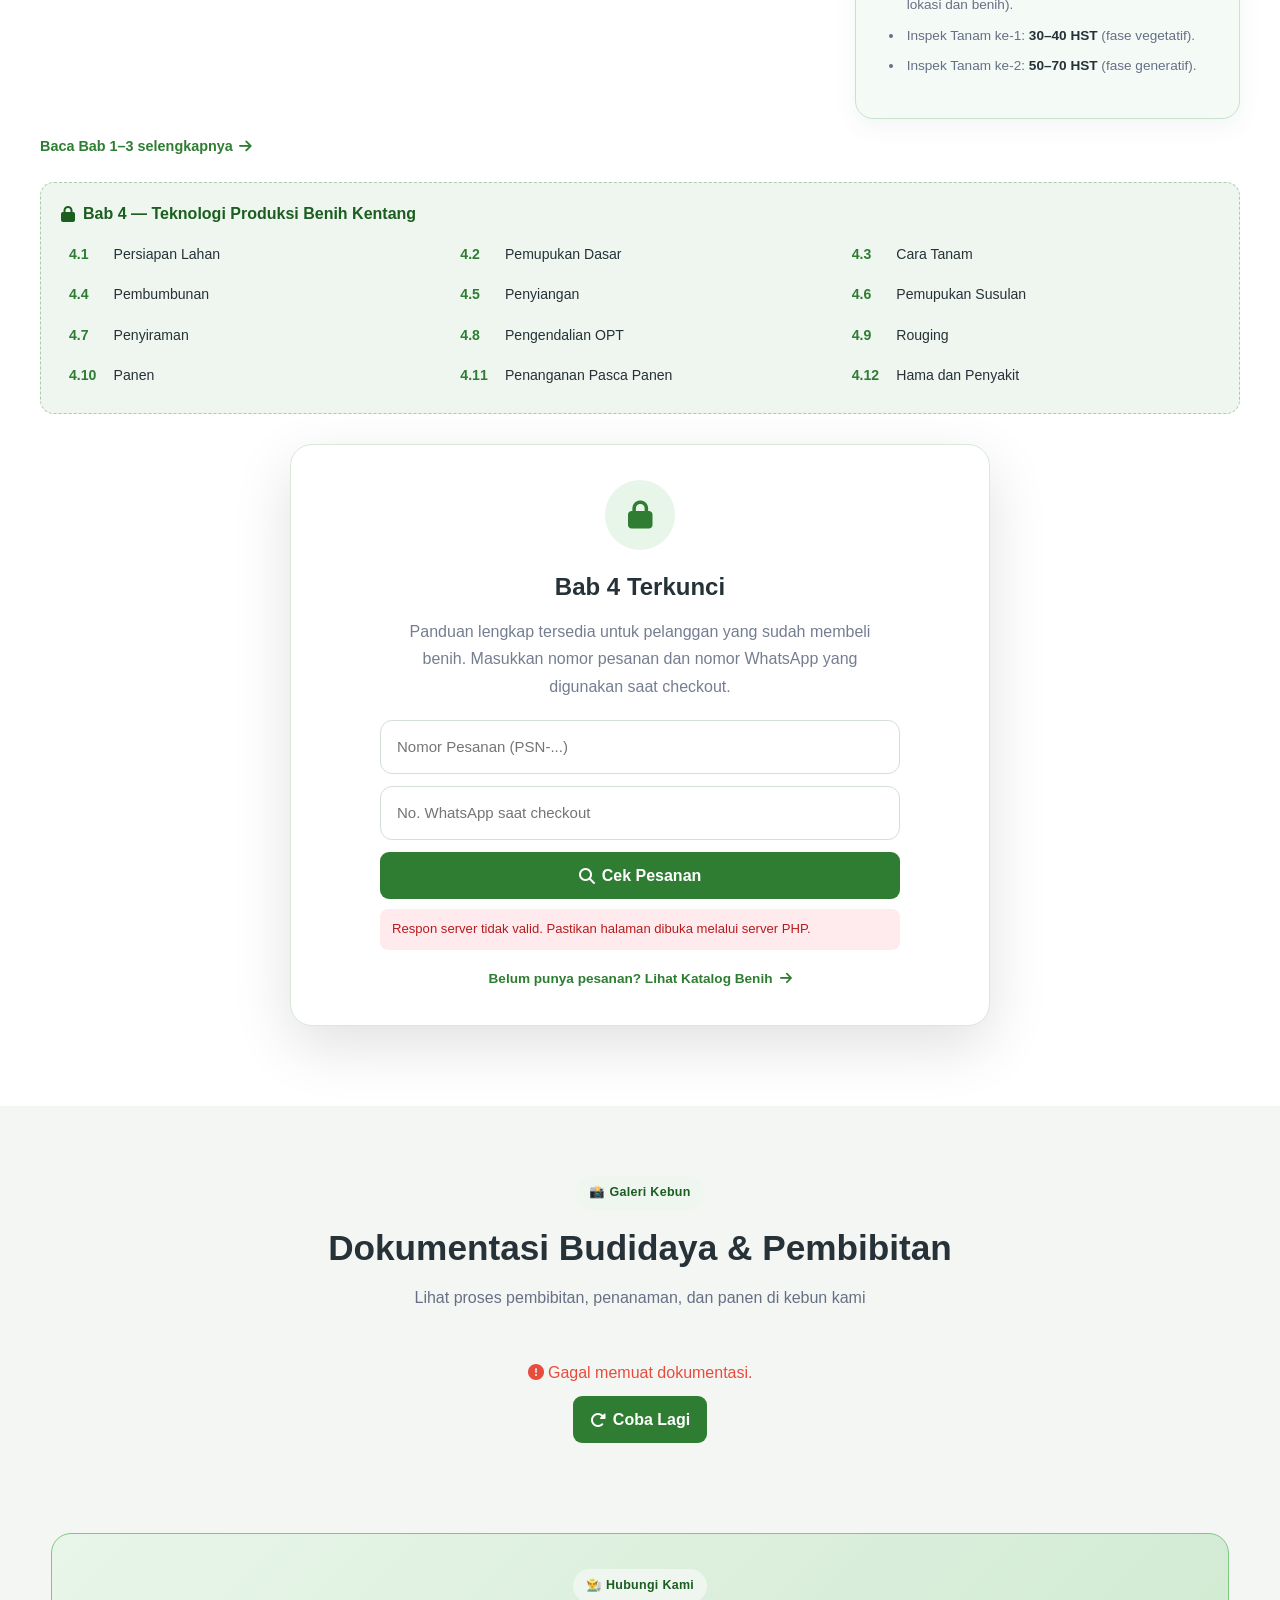
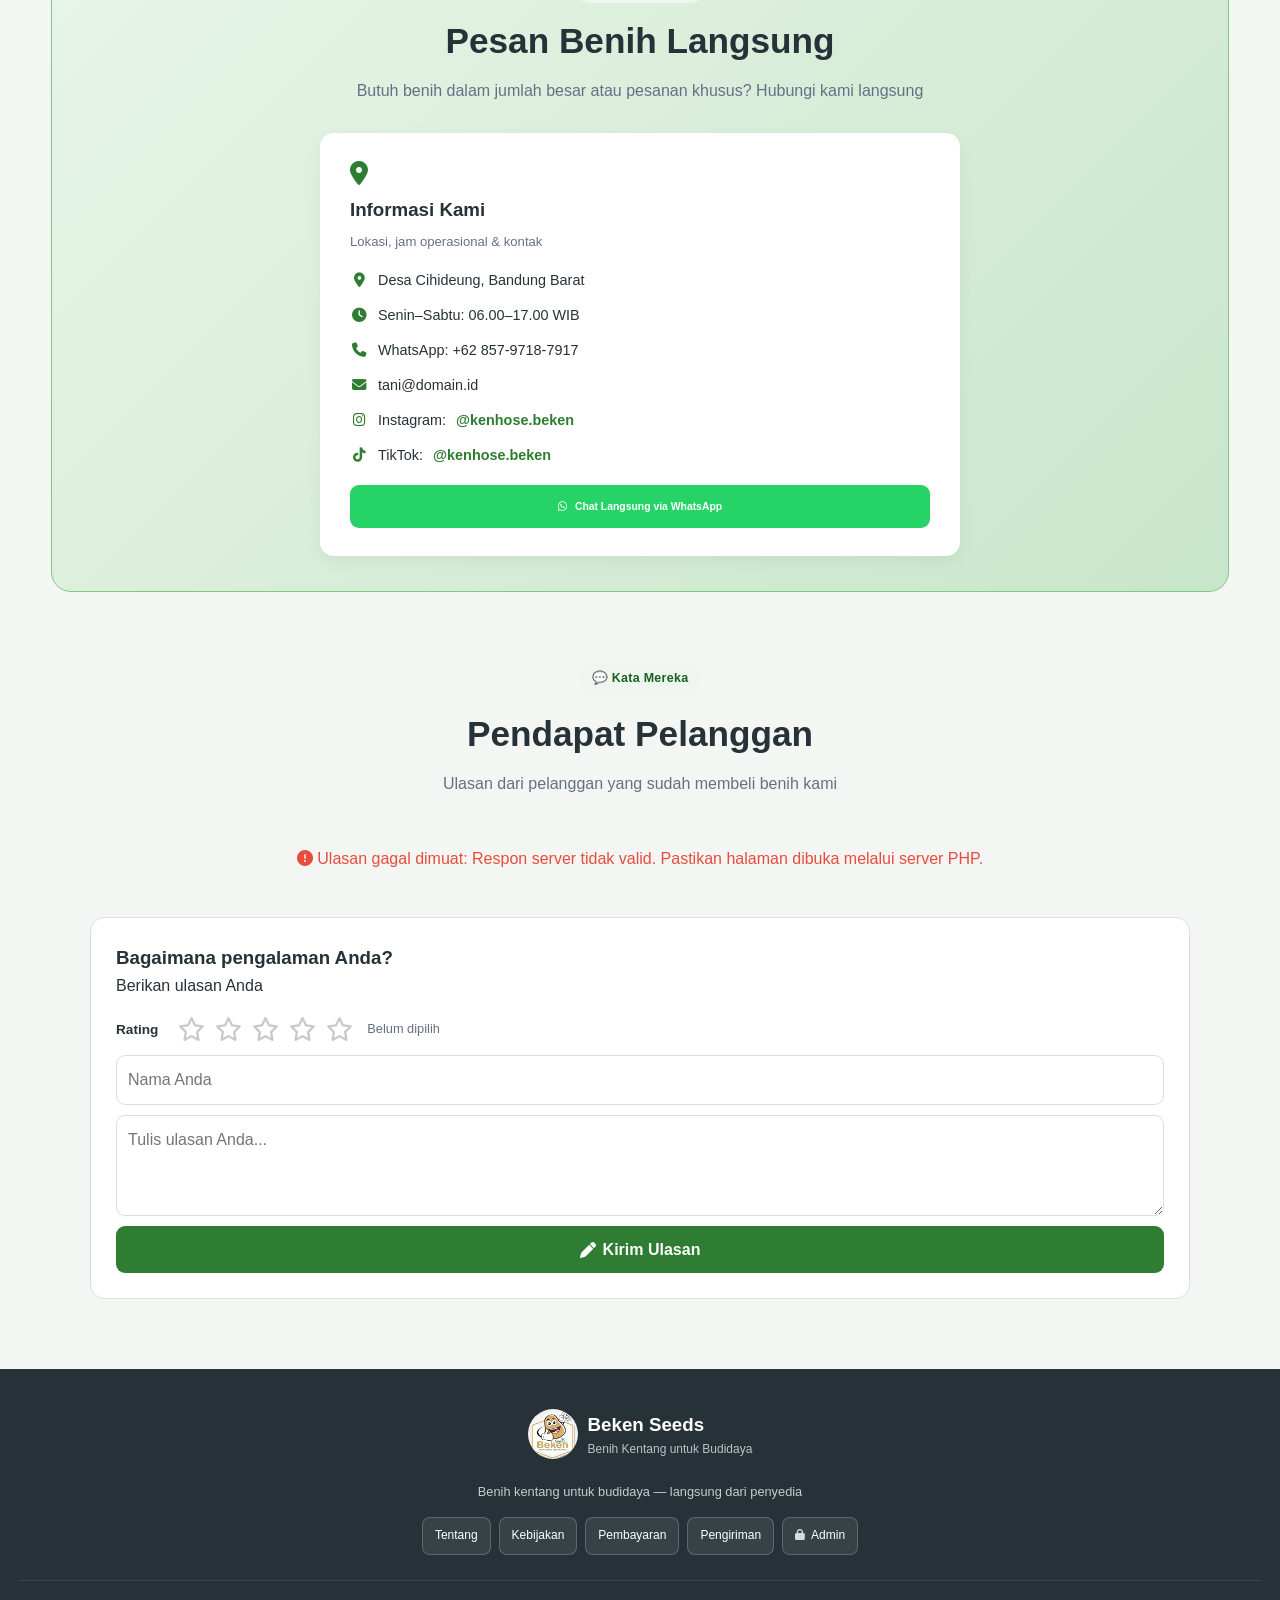
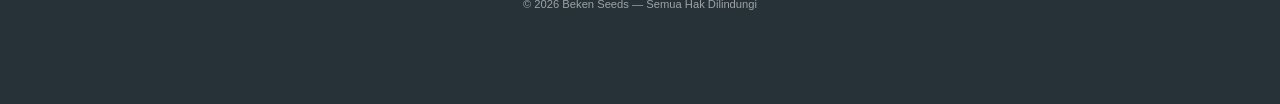
==== commit 15b626fd: "Refactor terminology from "Bibit" to "Benih" across the application for consistency and clarity in p" ====
--- a/index.html
+++ b/index.html
@@ -3,7 +3,7 @@
 <head>
     <meta charset="UTF-8">
     <meta name="viewport" content="width=device-width, initial-scale=1.0">
-    <title>Beken Seeds — Bibit Kentang untuk Budidaya</title>
+    <title>Beken Seeds — Benih Kentang untuk Budidaya</title>
     <link rel="stylesheet" href="style.css">
     <link rel="stylesheet" href="https://cdnjs.cloudflare.com/ajax/libs/font-awesome/6.4.0/css/all.min.css">
     <script>
@@ -20,7 +20,7 @@
         <img src="WhatsApp Image 2026-09-08 at 11.19.26.jpeg" alt="Logo Beken Seeds" class="brand-logo">
         <div class="brand-info">
             <span class="brand-text">Beken Seeds</span>
-            <small>Bibit Kentang untuk Budidaya</small>
+            <small>Benih Kentang untuk Budidaya</small>
         </div>
     </a>
     <ul class="nav-links" id="navLinks">
@@ -49,10 +49,10 @@
             <img src="WhatsApp Image 2026-09-08 at 11.19.26.jpeg" alt="Logo Beken Seeds" class="hero-logo">
         </div>
         <span class="hero-label">🌱 Selamat Datang di Beken Seeds</span>
-        <h1>Bibit Kentang Berkualitas Langsung dari Penyedia</h1>
-        <p>Beken Seeds menyediakan bibit kentang untuk kebutuhan budidaya petani, dengan pilihan jenis, generasi, dan ukuran bibit sesuai rencana tanam Anda.</p>
+        <h1>Benih Kentang Berkualitas Langsung dari Penyedia</h1>
+        <p>Beken Seeds menyediakan benih kentang untuk kebutuhan budidaya petani, dengan pilihan jenis, generasi, dan ukuran benih sesuai rencana tanam Anda.</p>
         <div class="hero-buttons">
-            <a href="#katalog" class="hero-btn primary">Lihat Katalog Bibit</a>
+            <a href="#katalog" class="hero-btn primary">Lihat Katalog Benih</a>
             <a href="#panduan" class="hero-btn secondary">Panduan Budidaya</a>
         </div>
     </div>
@@ -64,14 +64,14 @@
         <i class="fas fa-seedling"></i>
         <div>
             <strong>Untuk Budidaya</strong>
-            <span>Bibit kentang untuk kebutuhan tanam</span>
+            <span>Benih kentang untuk kebutuhan tanam</span>
         </div>
     </div>
     <div class="quick-card">
         <i class="fas fa-truck"></i>
         <div>
             <strong>Pengiriman</strong>
-            <span>Bibit dikirim ke lokasi Anda</span>
+            <span>Benih dikirim ke lokasi Anda</span>
         </div>
     </div>
     <div class="quick-card">
@@ -85,7 +85,7 @@
         <i class="fas fa-shield-alt"></i>
         <div>
             <strong>Pilihan Jelas</strong>
-            <span>Bibit dikelompokkan per jenis, generasi & ukuran</span>
+            <span>Benih dikelompokkan per jenis, generasi & ukuran</span>
         </div>
     </div>
 </section>
@@ -93,9 +93,9 @@
 <!-- KATALOG BIBIT -->
 <section class="catalog-section" id="katalog">
     <div class="section-heading">
-        <span class="section-label">🌱 Bibit Kami</span>
-        <h2>Katalog Bibit Kentang</h2>
-        <p>Temukan bibit kentang sesuai kebutuhan budidaya Anda.</p>
+        <span class="section-label">🌱 Benih Kami</span>
+        <h2>Katalog Benih Kentang</h2>
+        <p>Temukan benih kentang sesuai kebutuhan budidaya Anda.</p>
     </div>
     <div class="catalog-layout">
         <aside class="filter-card">
@@ -104,7 +104,7 @@
                 <button class="filter-reset-btn" id="filterReset" type="button">Reset</button>
             </div>
             <div class="filter-group">
-                <h4>Jenis Bibit</h4>
+                <h4>Jenis Benih</h4>
                 <!-- Pilihan jenis diisi dari database (api/kategori_bibit.php) -->
                 <div id="filterJenis">
                     <label class="filter-option">
@@ -114,16 +114,16 @@
             </div>
             <div class="filter-help">
                 <i class="fas fa-info-circle"></i>
-                <span>Stok bibit diperbarui sesuai ketersediaan</span>
+                <span>Stok benih diperbarui sesuai ketersediaan</span>
             </div>
         </aside>
         <div>
             <div class="catalog-toolbar">
                 <div class="catalog-search">
                     <i class="fas fa-search"></i>
-                    <input type="text" id="productSearch" placeholder="Cari bibit..." aria-label="Cari bibit">
+                    <input type="text" id="productSearch" placeholder="Cari benih..." aria-label="Cari benih">
                 </div>
-                <select class="sort-select" id="productSort" aria-label="Urutkan bibit">
+                <select class="sort-select" id="productSort" aria-label="Urutkan benih">
                     <option value="terbaru">Urutkan: Terbaru</option>
                     <option value="harga-asc">Harga: Rendah ke Tinggi</option>
                     <option value="harga-desc">Harga: Tinggi ke Rendah</option>
@@ -131,10 +131,10 @@
                 </select>
             </div>
             <div class="catalog-result-row">
-                <span id="productCount">Memuat bibit...</span>
+                <span id="productCount">Memuat benih...</span>
             </div>
             <div class="products-grid" id="productGrid">
-                <p class="data-status">Memuat bibit...</p>
+                <p class="data-status">Memuat benih...</p>
             </div>
         </div>
     </div>
@@ -144,15 +144,15 @@
 <section class="tools-section" id="alat">
     <div class="section-heading">
         <span class="section-label">🔧 Alat Bantu</span>
-        <h2>Perhitungan & Verifikasi Bibit</h2>
+        <h2>Perhitungan & Verifikasi Benih</h2>
         <p>Gunakan alat bantu di bawah untuk memudahkan estimasi dan pengecekan</p>
     </div>
     <div class="widgets-wrapper">
         <div class="calc-box">
             <div class="calc-header">
                 <i class="fas fa-calculator tool-icon"></i>
-                <h3>Kalkulator Kebutuhan Bibit</h3>
-                <p>Hitung perkiraan kebutuhan bibit berdasarkan luas lahan</p>
+                <h3>Kalkulator Kebutuhan Benih</h3>
+                <p>Hitung perkiraan kebutuhan benih berdasarkan luas lahan</p>
             </div>
             <div class="calc-grid">
                 <div class="form-group">
@@ -161,7 +161,7 @@
                 </div>
             </div>
             <button class="btn-primary full-btn" onclick="hitungKebutuhanBibit()">
-                <i class="fas fa-calculator"></i> Hitung Kebutuhan Bibit
+                <i class="fas fa-calculator"></i> Hitung Kebutuhan Benih
             </button>
             <div class="calc-result" id="hasilCalc">
                 <em>Hasil perhitungan akan muncul di sini</em>
@@ -170,15 +170,15 @@
         <div class="checker-box">
             <div class="checker-header">
                 <i class="fas fa-qrcode tool-icon"></i>
-                <h3>Scan & Verifikasi Label Bibit</h3>
-                <p>Baca kode QR atau periksa kode pada label bibit Anda</p>
+                <h3>Scan & Verifikasi Label Benih</h3>
+                <p>Baca kode QR atau periksa kode pada label benih Anda</p>
             </div>
             <div class="qr-grid">
                 <div class="scanner-card">
                     <h3><i class="fas fa-camera"></i> Pemindai QR</h3>
                     <div class="scanner-placeholder" id="scannerArea">
                         <i class="fas fa-qrcode"></i>
-                        <p>Klik tombol di bawah untuk memindai kode QR pada label/sertifikat bibit</p>
+                        <p>Klik tombol di bawah untuk memindai kode QR pada label/sertifikat benih</p>
                     </div>
                     <div class="scanner-buttons">
                         <button class="btn-primary" id="startScanBtn">
@@ -352,7 +352,7 @@
 
             <p>
                 Panduan lengkap tersedia untuk pelanggan yang sudah
-                membeli bibit. Masukkan nomor pesanan dan nomor WhatsApp
+                membeli benih. Masukkan nomor pesanan dan nomor WhatsApp
                 yang digunakan saat checkout.
             </p>
 
@@ -397,7 +397,7 @@
 
             <a href="#katalog" class="guide-akses-link">
                 Belum punya pesanan?
-                Lihat Katalog Bibit
+                Lihat Katalog Benih
                 <i class="fas fa-arrow-right"></i>
             </a>
         </div>
@@ -439,8 +439,8 @@
     <div class="farmer-container">
         <div class="section-heading">
             <span class="section-label">👨‍🌾 Hubungi Kami</span>
-            <h2>Pesan Bibit Langsung</h2>
-            <p>Butuh bibit dalam jumlah besar atau pesanan khusus? Hubungi kami langsung</p>
+            <h2>Pesan Benih Langsung</h2>
+            <p>Butuh benih dalam jumlah besar atau pesanan khusus? Hubungi kami langsung</p>
         </div>
         <div class="farmer-grid">
             <div class="farmer-card info-card">
@@ -468,7 +468,7 @@
     <div class="section-heading">
         <span class="section-label">💬 Kata Mereka</span>
         <h2>Pendapat Pelanggan</h2>
-        <p>Ulasan dari pelanggan yang sudah membeli bibit kami</p>
+        <p>Ulasan dari pelanggan yang sudah membeli benih kami</p>
     </div>
     <div class="testimonial-grid" id="testimonialGrid">
         <p class="data-status">Memuat ulasan...</p>
@@ -506,12 +506,12 @@
         <img src="WhatsApp Image 2026-09-08 at 11.19.26.jpeg" alt="Logo Beken Seeds">
         <div>
             <h3>Beken Seeds</h3>
-            <span>Bibit Kentang untuk Budidaya</span>
-        </div>
-    </div>
-    <p>Bibit kentang untuk budidaya — langsung dari penyedia</p>
+            <span>Benih Kentang untuk Budidaya</span>
+        </div>
+    </div>
+    <p>Benih kentang untuk budidaya — langsung dari penyedia</p>
     <div class="footer-links">
-        <button onclick="alert('Tentang kami: Beken Seeds, penyedia bibit kentang untuk kebutuhan budidaya')">Tentang</button>
+        <button onclick="alert('Tentang kami: Beken Seeds, penyedia benih kentang untuk kebutuhan budidaya')">Tentang</button>
         <button onclick="alert('Kebijakan: Transparan & Jujur')">Kebijakan</button>
         <button onclick="alert('Pembayaran: Transfer & COD')">Pembayaran</button>
         <button onclick="alert('Pengiriman: Kurir Lokal')">Pengiriman</button>
@@ -531,7 +531,7 @@
 <div class="modal-overlay" id="cartModal">
     <div class="modal-card">
         <div class="modal-header">
-            <h3><i class="fas fa-shopping-cart"></i> Keranjang Pesanan Bibit</h3>
+            <h3><i class="fas fa-shopping-cart"></i> Keranjang Pesanan Benih</h3>
             <button class="modal-close" onclick="tutupKeranjang()">&times;</button>
         </div>
         <div class="cart-items" id="cartItems">
@@ -553,7 +553,7 @@
             </select>
         </div>
         <button class="btn-wa full-btn" id="btnPesan" onclick="pesanSekarang()">
-            <i class="fab fa-whatsapp"></i> Pesan Bibit via WhatsApp
+            <i class="fab fa-whatsapp"></i> Pesan Benih via WhatsApp
         </button>
     </div>
 </div>
@@ -594,18 +594,18 @@
 async function muatProduk() {
     const grid = document.getElementById('productGrid');
     const info = document.getElementById('productCount');
-    grid.innerHTML = '<p class="data-status"><i class="fas fa-spinner fa-spin"></i> Memuat bibit...</p>';
-    info.textContent = 'Memuat bibit...';
+    grid.innerHTML = '<p class="data-status"><i class="fas fa-spinner fa-spin"></i> Memuat benih...</p>';
+    info.textContent = 'Memuat benih...';
     try {
         const res = await apiRequest('api/produk.php');
         daftarProduk = res.data;
         renderProduk();
         perbaruiKeranjang();
     } catch (err) {
-        info.textContent = 'Bibit gagal dimuat';
+        info.textContent = 'Benih gagal dimuat';
         grid.innerHTML = `
             <div class="data-status data-error">
-                <p><i class="fas fa-exclamation-circle"></i> Gagal memuat bibit. Silakan coba lagi.</p>
+                <p><i class="fas fa-exclamation-circle"></i> Gagal memuat benih. Silakan coba lagi.</p>
                 <button class="btn-primary" onclick="muatProduk()"><i class="fas fa-rotate-right"></i> Coba Lagi</button>
             </div>`;
         tampilkanPesan('error', err.message);
@@ -648,14 +648,14 @@
     const grid = document.getElementById('productGrid');
     const info = document.getElementById('productCount');
     if (daftarProduk.length === 0) {
-        info.textContent = 'Menampilkan 0 bibit';
-        grid.innerHTML = '<p class="data-status">Belum ada bibit tersedia.</p>';
+        info.textContent = 'Menampilkan 0 benih';
+        grid.innerHTML = '<p class="data-status">Belum ada benih tersedia.</p>';
         return;
     }
     const tampil = produkTampil();
-    info.textContent = `Menampilkan ${tampil.length} bibit`;
+    info.textContent = `Menampilkan ${tampil.length} benih`;
     if (tampil.length === 0) {
-        grid.innerHTML = '<p class="data-status">Bibit tidak ditemukan. Coba ubah kata kunci atau filter.</p>';
+        grid.innerHTML = '<p class="data-status">Benih tidak ditemukan. Coba ubah kata kunci atau filter.</p>';
         return;
     }
     grid.innerHTML = tampil.map(p => {
@@ -673,10 +673,10 @@
                 <h3 class="product-title">${escapeHTML(p.nama)}</h3>
                 <p class="product-description">${escapeHTML(p.deskripsi)}</p>
                 <strong class="product-price">${formatRupiah(p.harga)} / ${escapeHTML(p.satuan)}</strong>
-                <span class="product-stok">${habis ? 'Stok habis' : `Stok bibit: ${p.stok.toLocaleString('id-ID')} ${escapeHTML(p.satuan)}`}</span>
+                <span class="product-stok">${habis ? 'Stok habis' : `Stok benih: ${p.stok.toLocaleString('id-ID')} ${escapeHTML(p.satuan)}`}</span>
                 <div class="product-actions">
                     <button class="btn-add-cart"${habis ? ' disabled' : ''}>${habis ? 'Stok Habis' : 'Tambah'}</button>
-                    <button class="btn-detail" title="Detail Bibit" aria-label="Detail Bibit"><i class="fas fa-eye"></i></button>
+                    <button class="btn-detail" title="Detail Benih" aria-label="Detail Benih"><i class="fas fa-eye"></i></button>
                 </div>
             </div>
         </div>`;
@@ -825,10 +825,10 @@
     el.innerHTML = `
         <strong>Hasil:</strong><br>
         Luas lahan: ${luas.toLocaleString('id-ID')} m²<br>
-        Estimasi kebutuhan bibit: ${estimasi.toLocaleString('id-ID')} bibit<br>
-        Rekomendasi bibit: <strong style="color:var(--primary-dark)">${rekomendasi.toLocaleString('id-ID')} bibit</strong>
+        Estimasi kebutuhan benih: ${estimasi.toLocaleString('id-ID')} benih<br>
+        Rekomendasi benih: <strong style="color:var(--primary-dark)">${rekomendasi.toLocaleString('id-ID')} benih</strong>
         <p style="margin-top:8px; font-size:.8rem; color:var(--text-muted);">
-            *Berdasarkan asumsi ${BIBIT_PER_M2} bibit/m² yang masih perlu dikonfirmasi sebagai standar resmi.
+            *Berdasarkan asumsi ${BIBIT_PER_M2} benih/m² yang masih perlu dikonfirmasi sebagai standar resmi.
         </p>
     `;
     tampilkanPesan('success', 'Perhitungan selesai!');
@@ -902,7 +902,7 @@
 function rincianInternal(d) {
     return `
         ${d.kode ? `<div class="verification-code">${escapeHTML(d.kode)}</div>` : ''}
-        ${d.produk ? `<div class="verification-label" style="margin-top:0.75rem;">Bibit</div><strong>${escapeHTML(d.produk)}</strong>` : ''}
+        ${d.produk ? `<div class="verification-label" style="margin-top:0.75rem;">Benih</div><strong>${escapeHTML(d.produk)}</strong>` : ''}
         ${d.kategori ? `<div class="verification-label" style="margin-top:0.75rem;">Jenis / Varietas</div><strong>${escapeHTML(d.kategori)}</strong>` : ''}
         <div class="verification-meta">
             ${d.asal ? `<span><i class="fas fa-map-marker-alt"></i> Asal: ${escapeHTML(d.asal)}</span>` : ''}
@@ -1148,7 +1148,7 @@
         return `
             <div class="cart-item-row">
                 <div class="cart-item-info">
-                    <strong>${produk ? escapeHTML(produk.nama) : 'Bibit tidak tersedia'}</strong>
+                    <strong>${produk ? escapeHTML(produk.nama) : 'Benih tidak tersedia'}</strong>
                     <span>${produk ? `${formatRupiah(produk.harga)} × ${item.jumlah}` : 'Hapus dari keranjang untuk melanjutkan'}</span>
                 </div>
                 <div class="qty-control">
@@ -1218,13 +1218,19 @@
         });
         const order = res.data;
 
-        // Harga & total memakai data yang sudah dihitung ulang oleh server
-        let pesan = `Halo, saya ingin memesan bibit kentang (No. Pesanan: ${order.kode_pesanan}):\n\n`;
-        order.items.forEach(i => {
-            pesan += `✅ ${i.nama} — ${i.jumlah} × ${formatRupiah(i.harga)} = ${formatRupiah(i.subtotal)}\n`;
-        });
-        pesan += `\nTotal: ${formatRupiah(order.total)}`;
-        pesan += `\n\n📝 Data Penerima:\nNama: ${nama}\nAlamat: ${alamat}\nWA: ${wa}\nMetode: ${bayar}`;
+        // Harga & total memakai data yang sudah dihitung ulang oleh server.
+        // Tanpa emoji: sebagian aplikasi WhatsApp menampilkannya sebagai karakter pengganti (U+FFFD).
+        const daftarBibit = order.items.map((i, n) =>
+            `${n + 1}. ${i.nama}\n   ${i.jumlah} × ${formatRupiah(i.harga)} = ${formatRupiah(i.subtotal)}`
+        ).join('\n\n');
+        const pesan = [
+            'Halo, saya ingin memesan benih kentang.',
+            `*No. Pesanan:* ${order.kode_pesanan}`,
+            `*Daftar Benih:*\n\n${daftarBibit}`,
+            `*Total Pesanan: ${formatRupiah(order.total)}*`,
+            `*Data Penerima:*\nNama: ${nama}\nAlamat: ${alamat}\nWA: ${wa}\nMetode Pembayaran: ${bayar}`,
+            'Mohon informasi mengenai proses pesanan dan pembayaran. Terima kasih.'
+        ].join('\n\n');
         arahkanKeWA(tabWA, pesan);
 
         keranjang = [];
